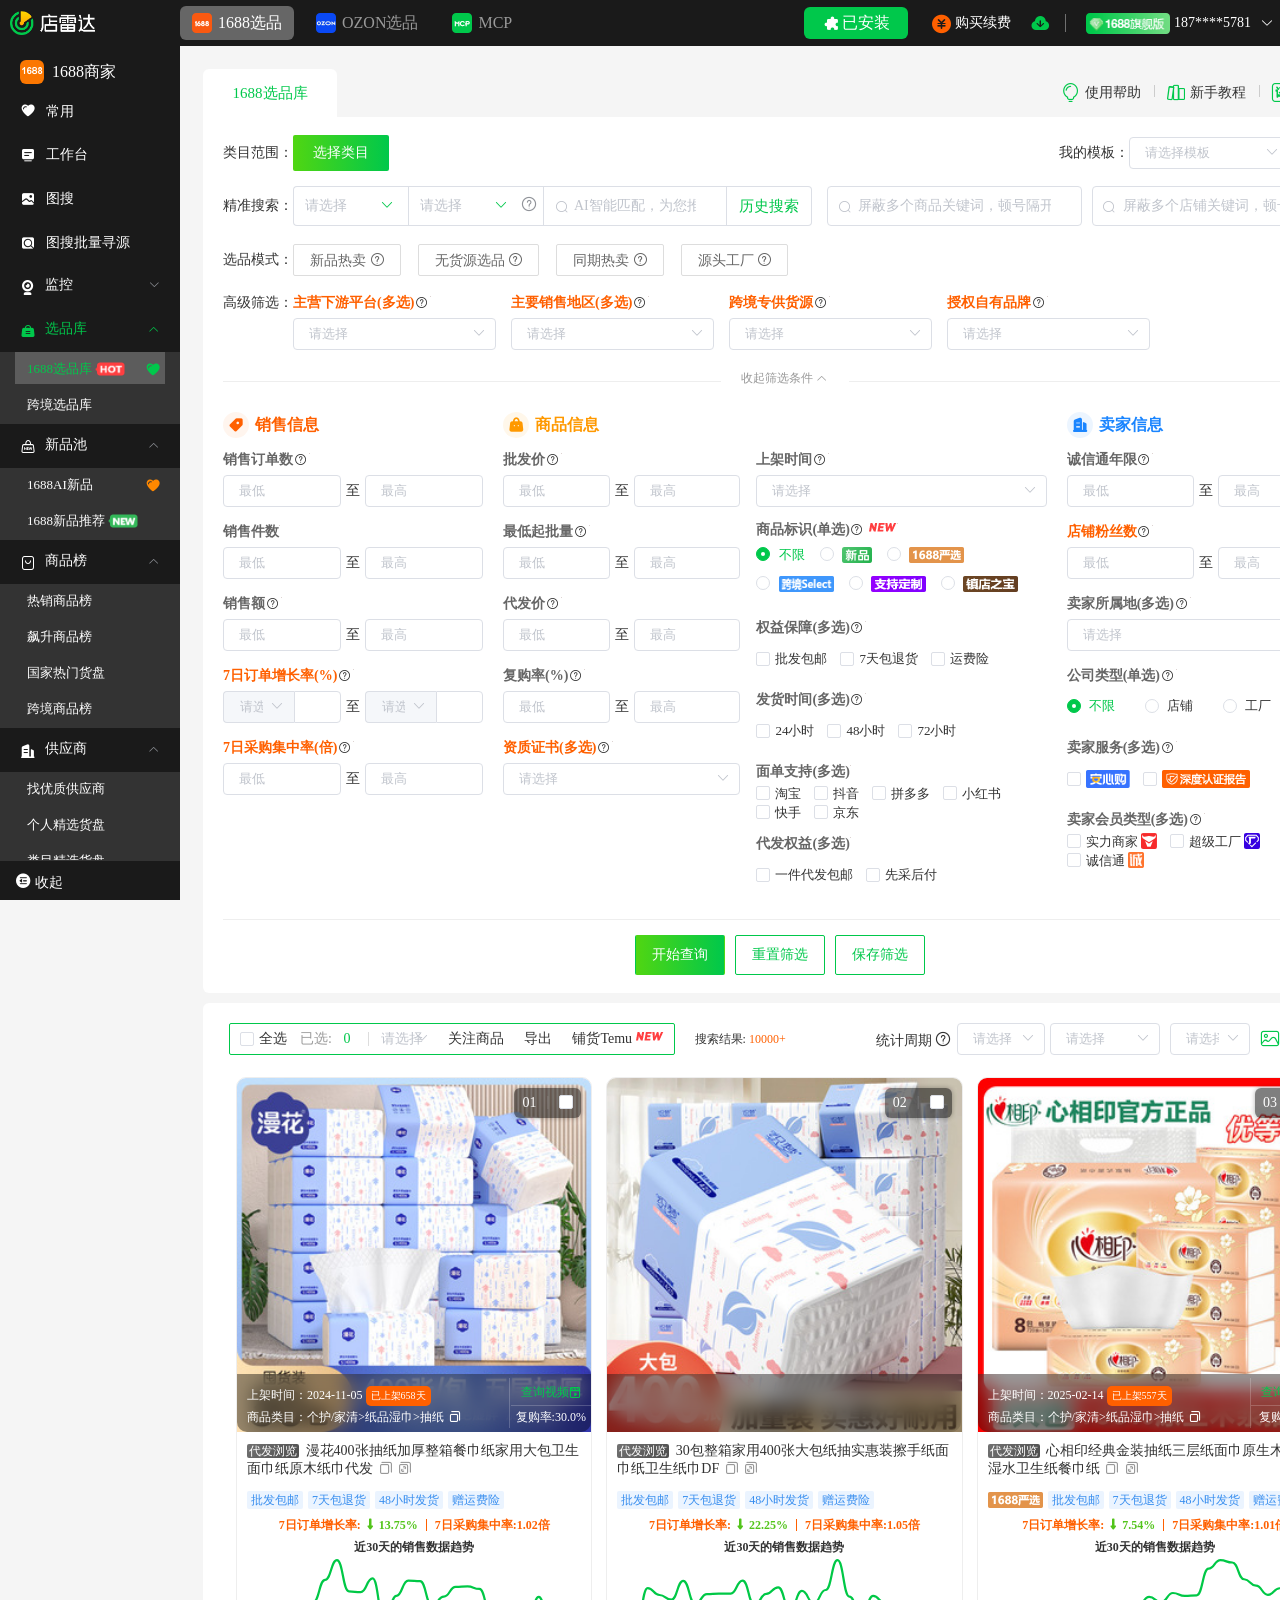
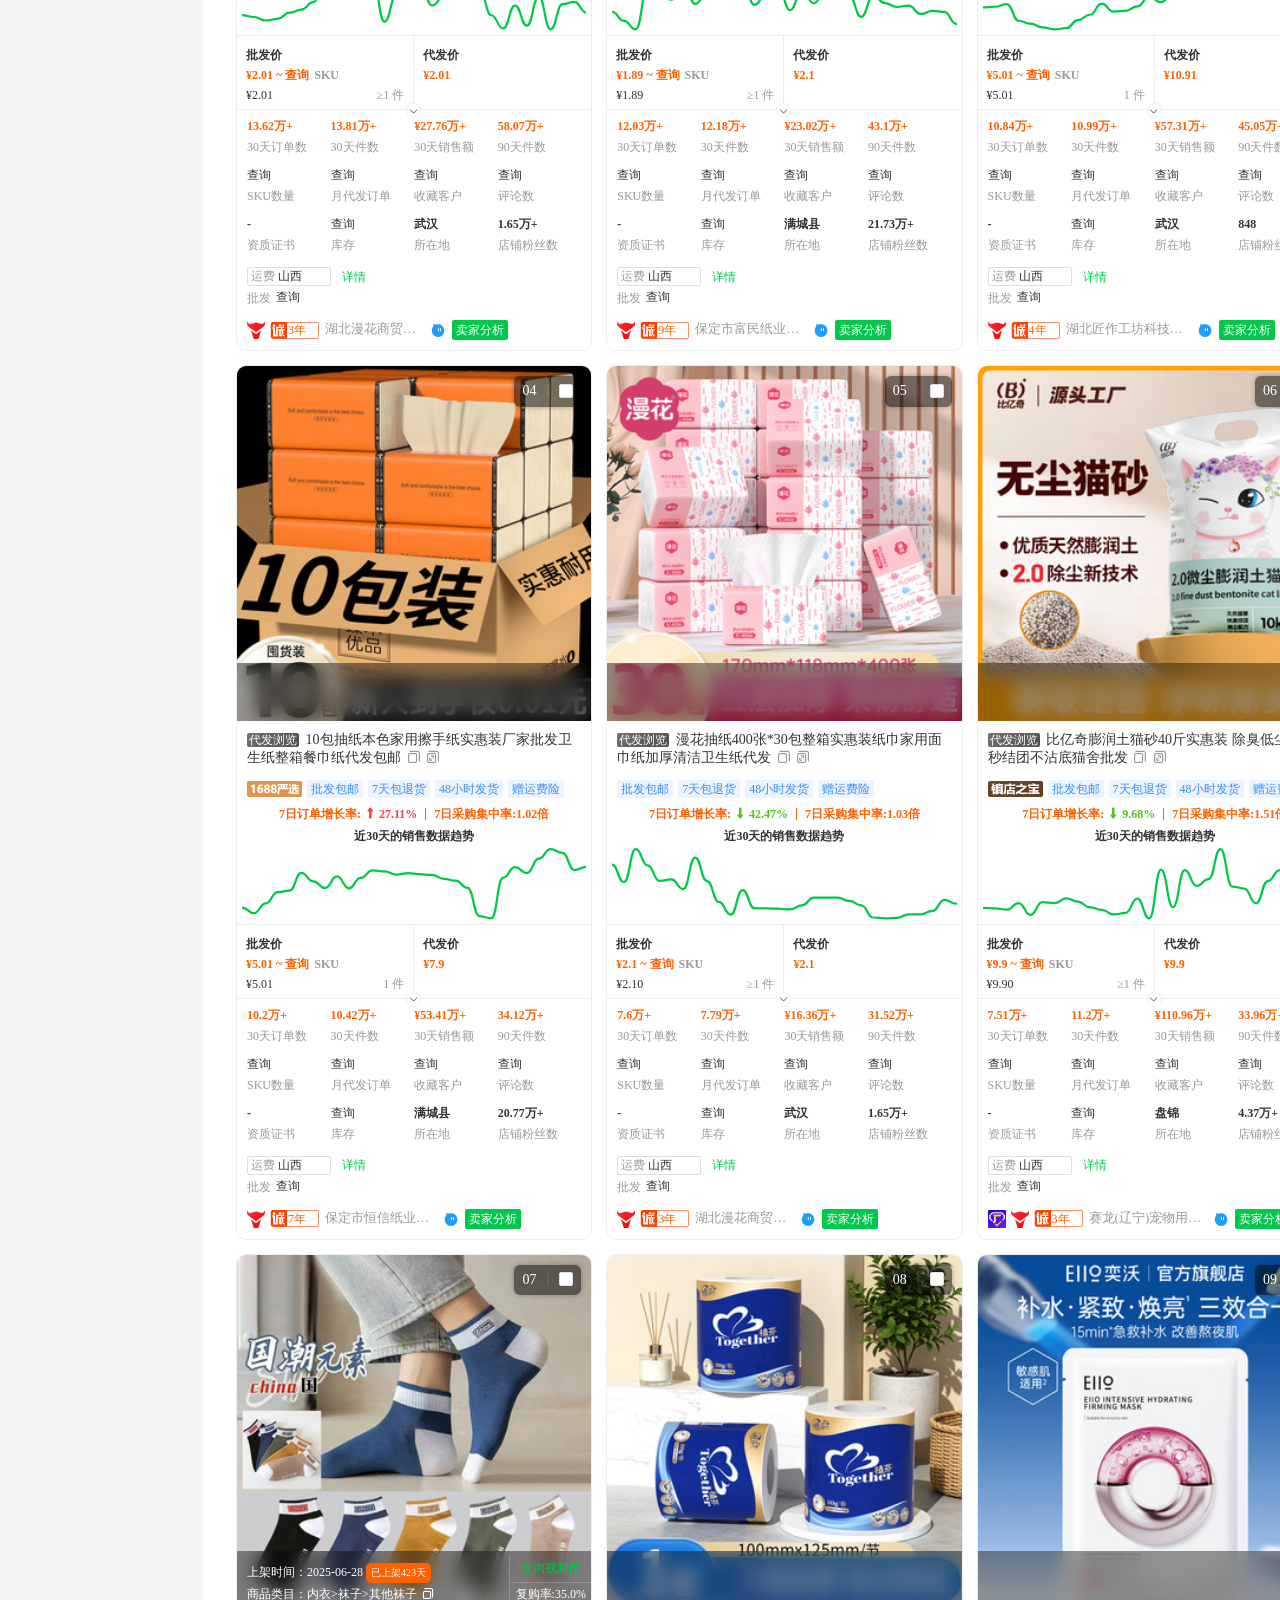
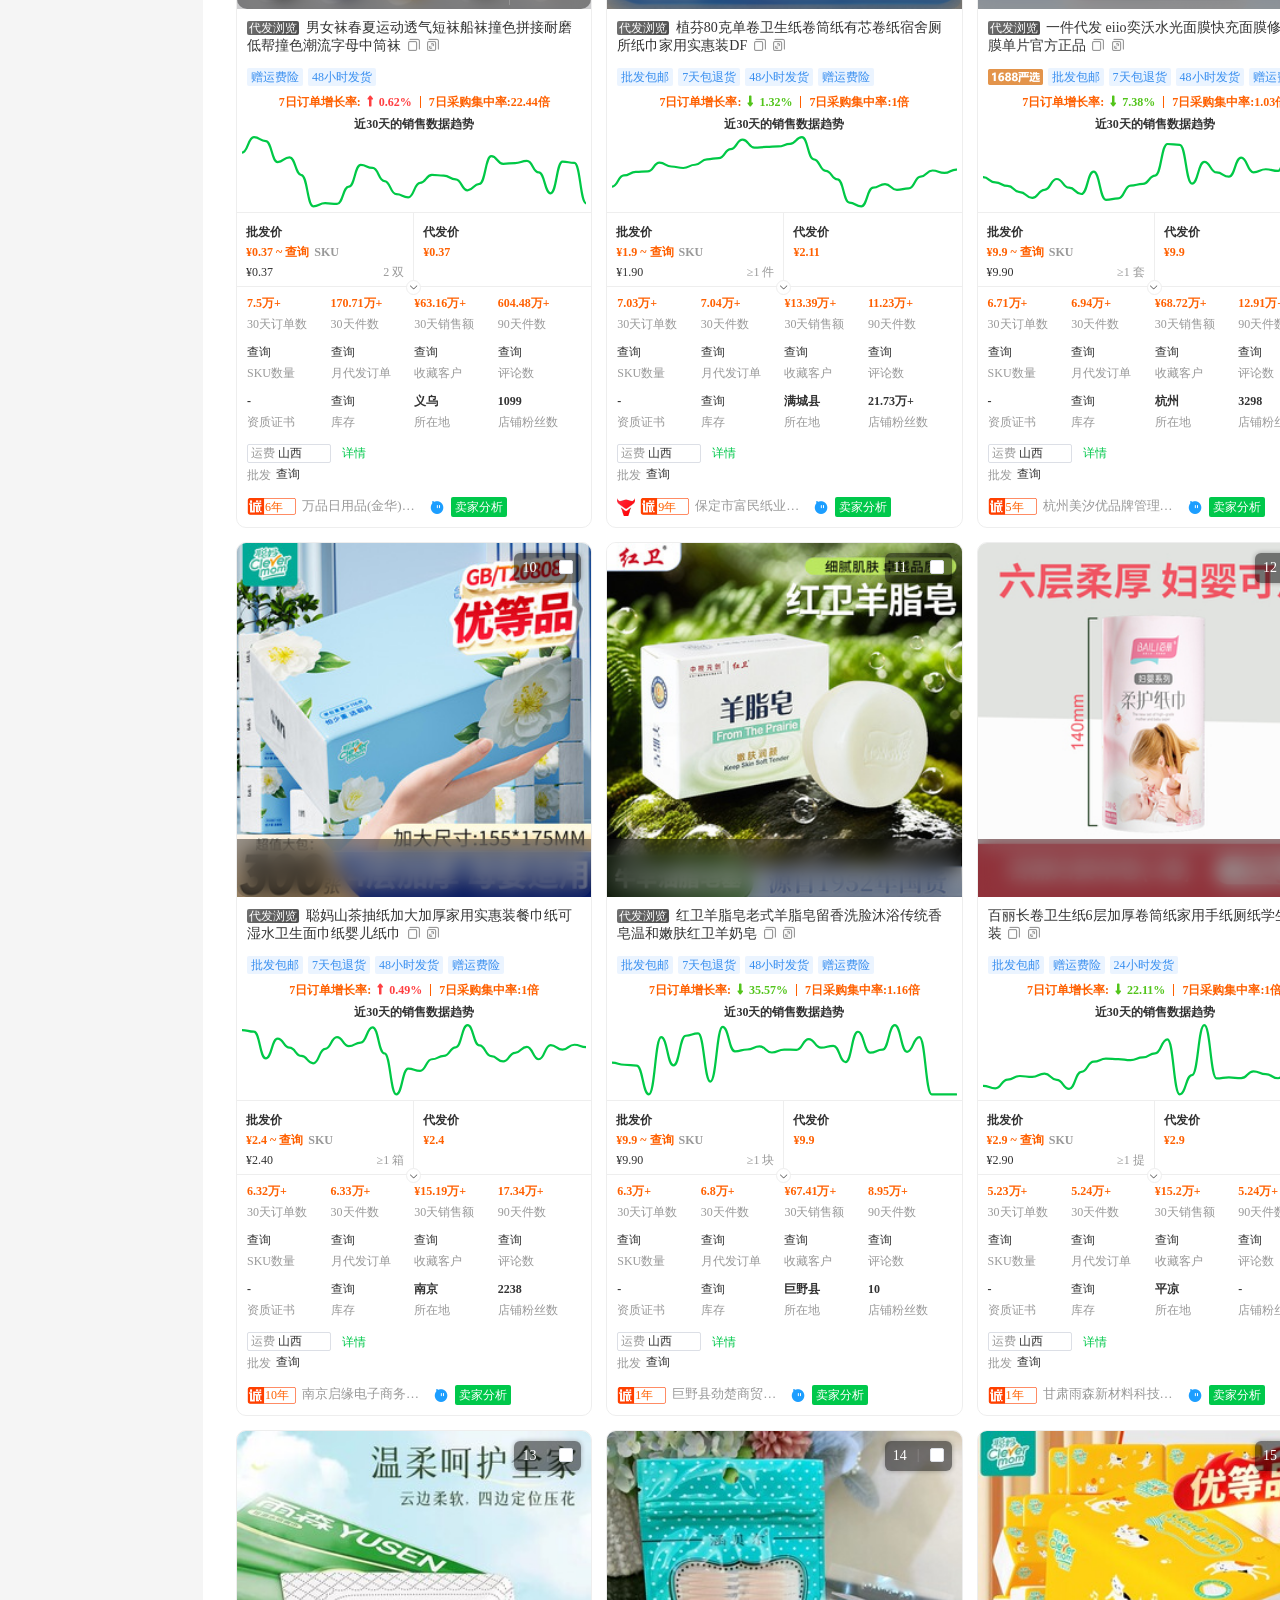
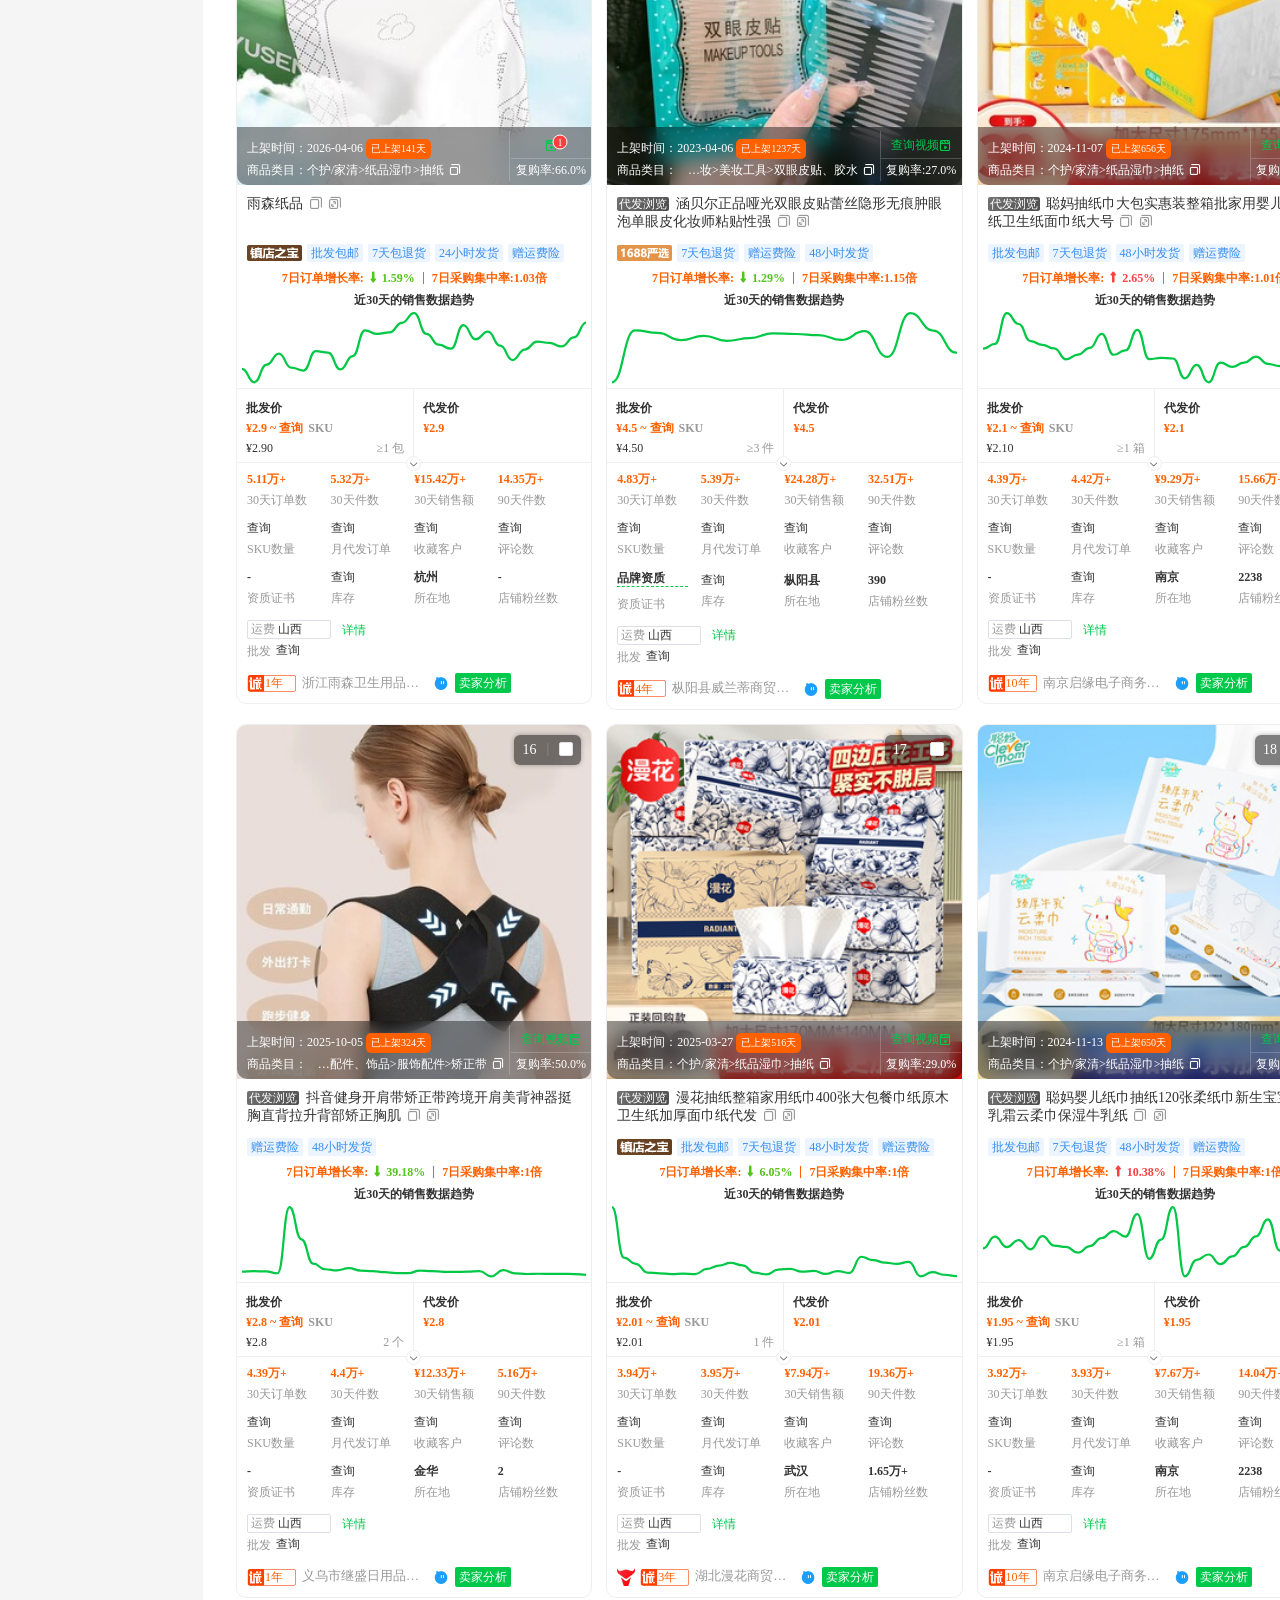
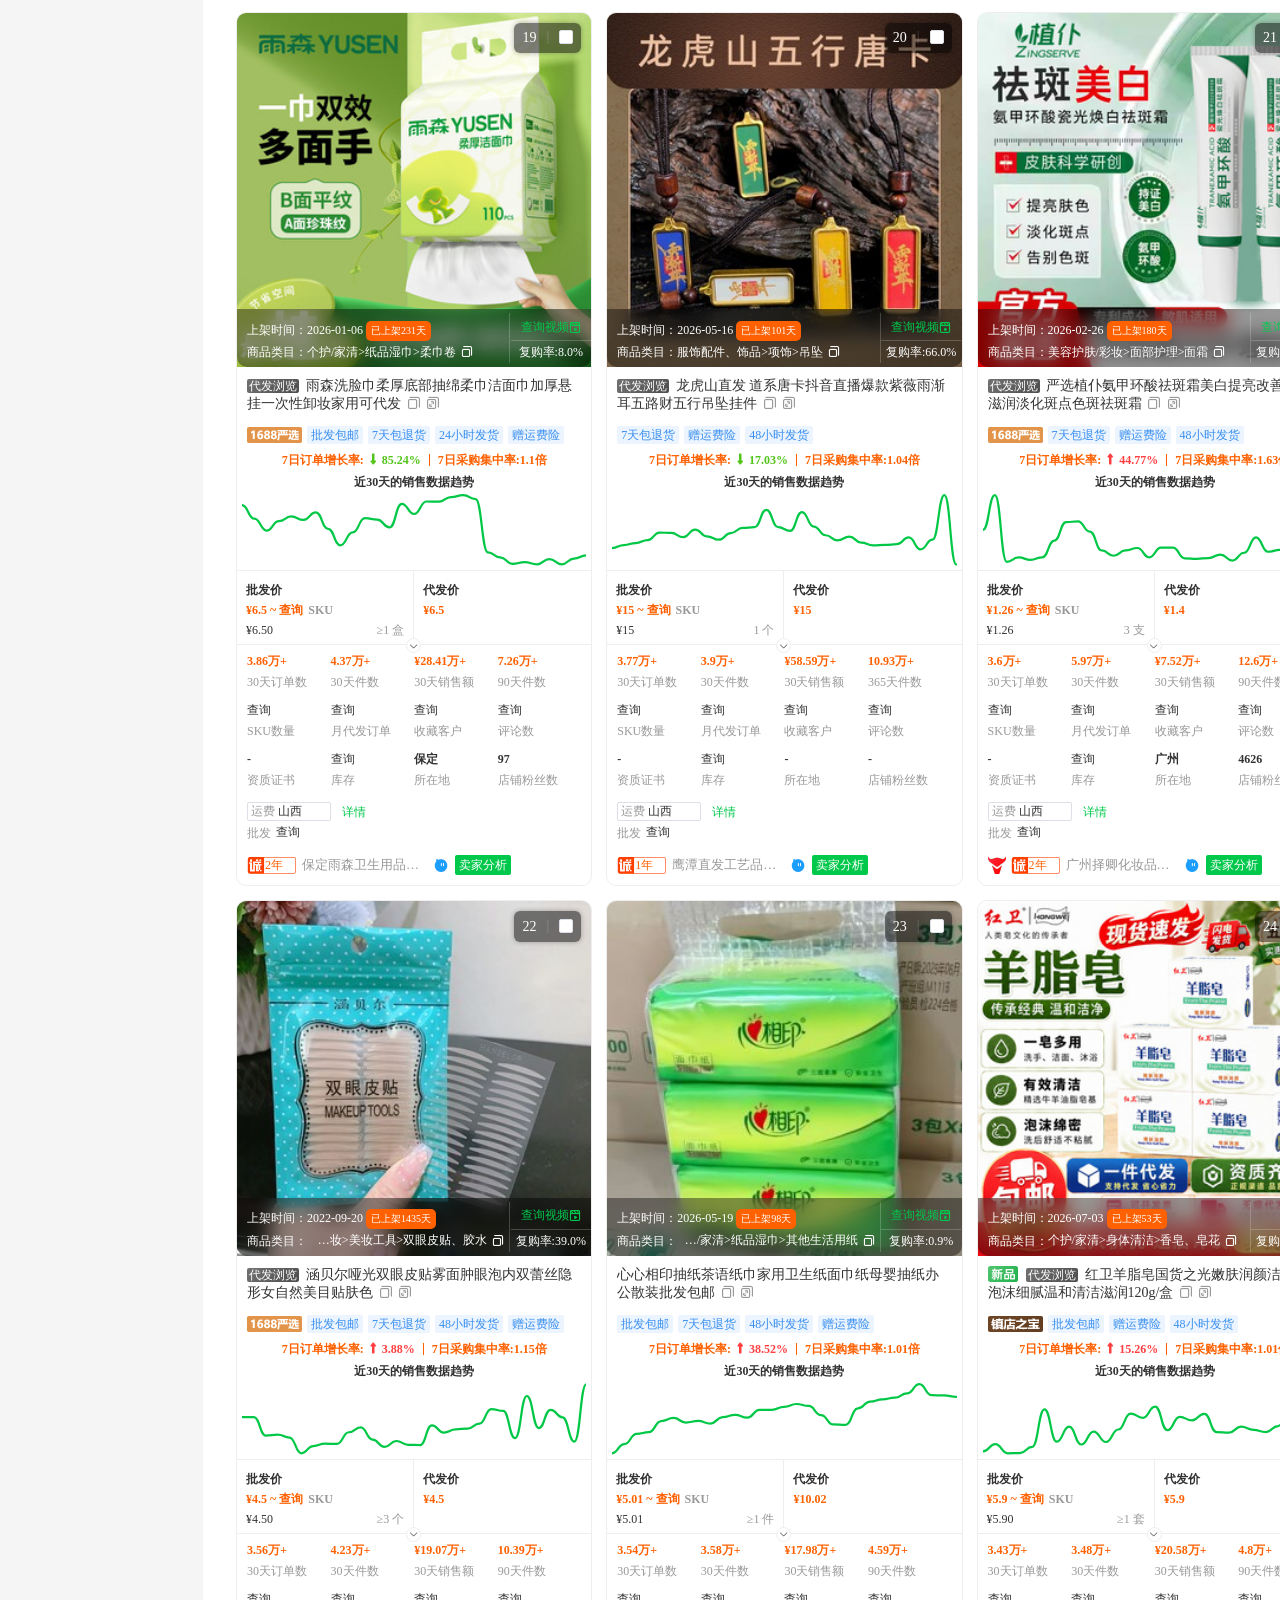
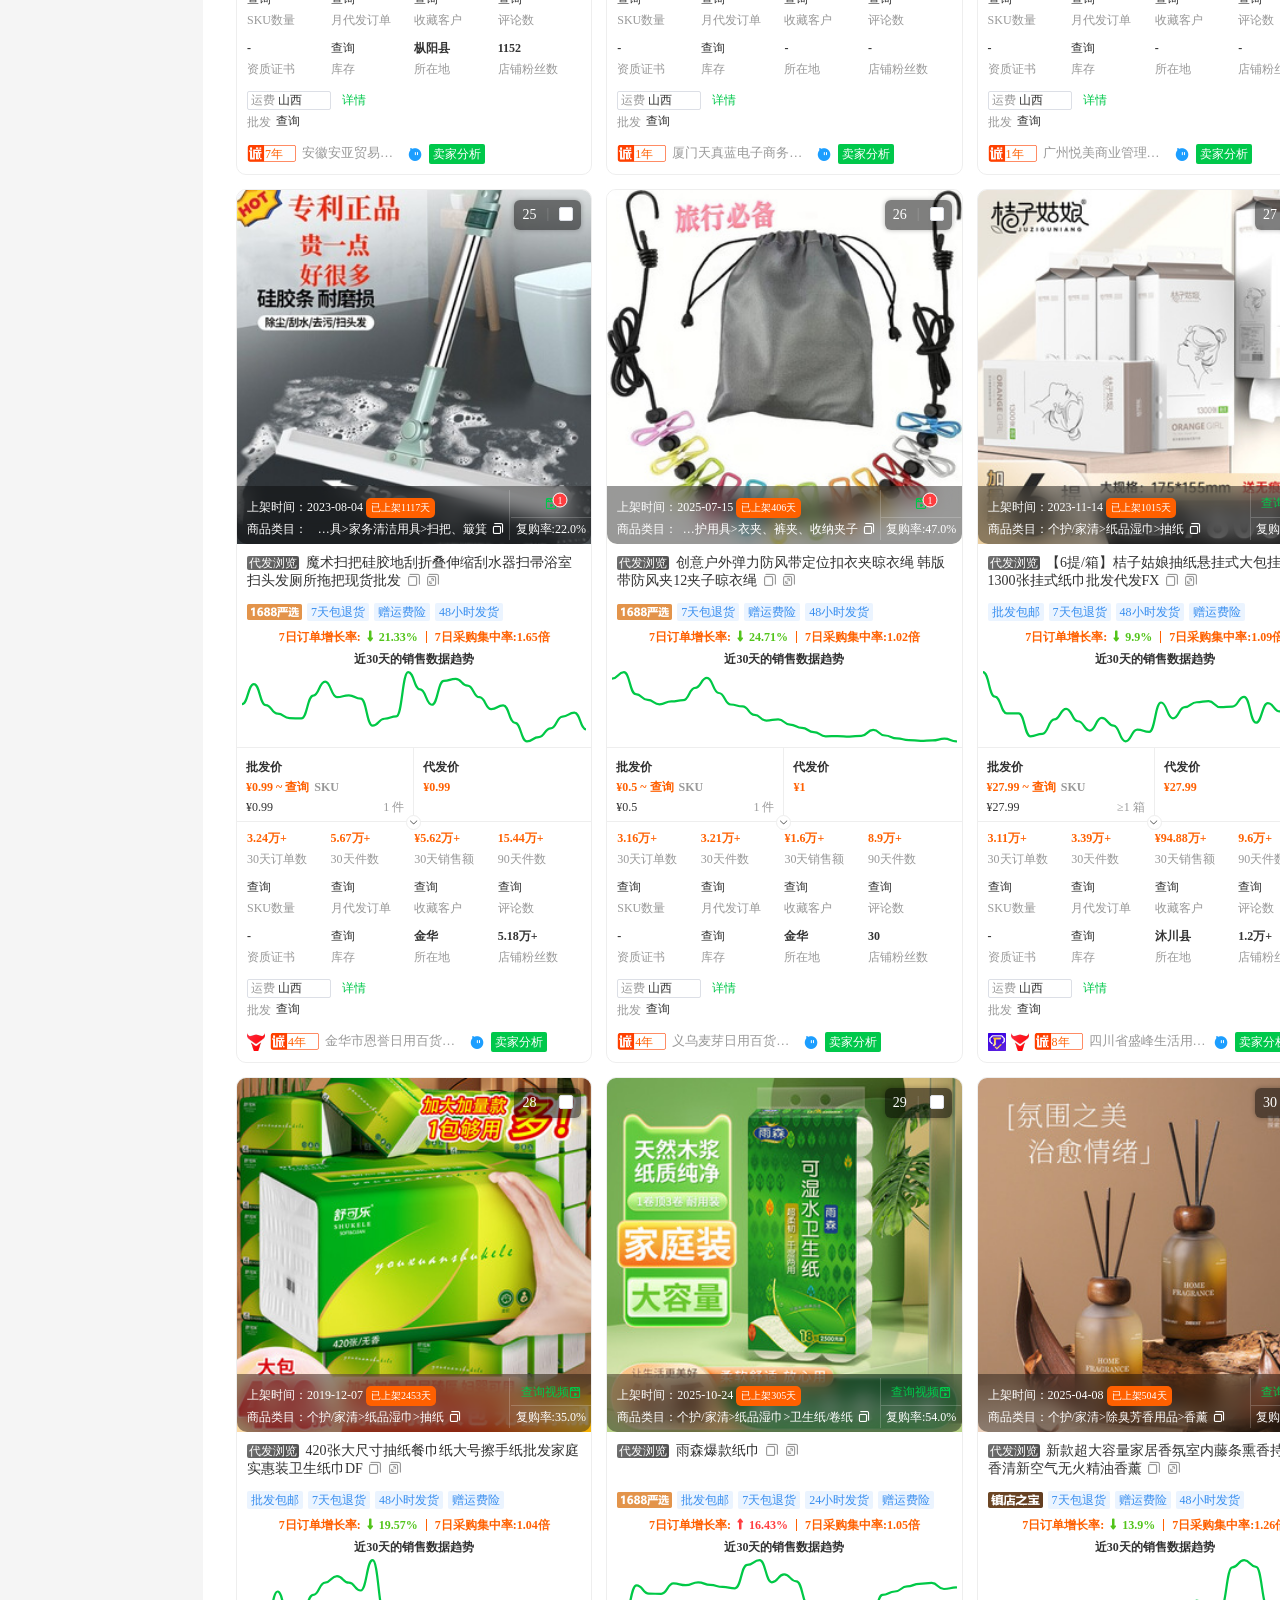
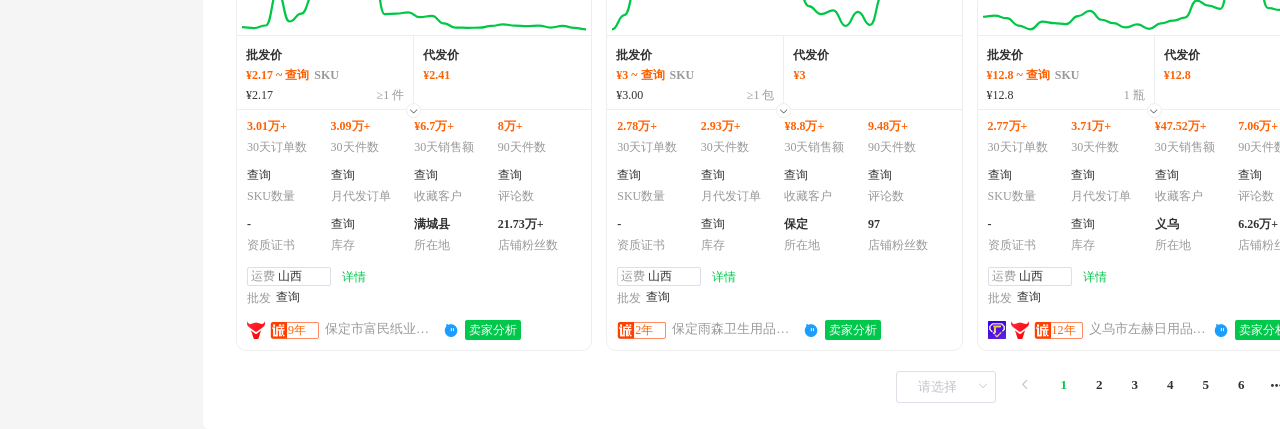
==== 1688选品_找工厂、找优质货源_店雷达.html @ cff1fe2c "更新页面离线还原" ====
﻿<!DOCTYPE html>
<!-- saved from url=(0060)https://www.dianleida.net/1688/competeShop/category/library/ -->
<html data-region="ZH" data-n-head="%7B%22data-region%22:%7B%22ssr%22:%22ZH%22%7D%7D"><head><meta http-equiv="Content-Type" content="text/html; charset=UTF-8">
  <script>
(function(){
  window.addEventListener('error', function(e) {
    if (e && e.message && (e.message.indexOf('网络') !== -1 || e.message.indexOf('Network') !== -1)) { e.preventDefault(); e.stopPropagation(); }
  }, true);
  window.addEventListener('unhandledrejection', function(e) {
    if (e && e.reason && e.reason.message && (e.reason.message.indexOf('网络') !== -1 || e.reason.message.indexOf('Failed') !== -1)) { e.preventDefault(); e.stopPropagation(); }
  });
  var suppressedTexts = ['网络异常','网络连接失败','服务器内部错误','网络错误','请求失败','请求超时'];
  var observer = new MutationObserver(function(mutations) {
    mutations.forEach(function(m) {
      m.addedNodes && m.addedNodes.forEach(function(node) {
        if (node.nodeType === 1) {
          var els = node.classList && node.classList.contains('el-message') ? [node] : (node.querySelectorAll ? node.querySelectorAll('.el-message') : []);
          for (var i = 0; i < els.length; i++) {
            var text = els[i].textContent || '';
            for (var j = 0; j < suppressedTexts.length; j++) {
              if (text.indexOf(suppressedTexts[j]) !== -1) { els[i].style.display = 'none'; if (els[i].parentNode) els[i].parentNode.removeChild(els[i]); break; }
            }
          }
        }
      });
    });
  });
  observer.observe(document.documentElement || document.getElementsByTagName('html')[0], {childList: true, subtree: true});
})();
</script><meta data-n-head="ssr" name="viewport" content="width=device-width,initial-scale=0.3"><meta data-n-head="ssr" name="baidu-site-verification" content="code-od80mkJdnv"><meta data-n-head="ssr" name="360-site-verification" content="d1bf6523ea0f85540621f820e0c58ddf"><meta data-n-head="ssr" name="sogou_site_verification" content="Ooa70BDplV"><meta data-n-head="ssr" name="google-site-verification" content="0fc0b0c3528fc96b"><meta data-n-head="ssr" data-hid="keywords" name="keywords" content="店雷达,1688选品,跨境选品,电商选品,1688新品,1688爆款,1688优质货源,选品,亚马逊选品工具,亚马逊大数据选品,选品工具,1688商品上架时间"><meta data-n-head="ssr" data-hid="description" name="description" content="店雷达赋能1688及亚马逊、速卖通、temu、tiktok等跨境平台卖家，提供专业高效的选品工具和运营插件。支持查找1688优质货源及供应商、一键全网图搜比价，提供1688热销、飙升、新品等多种商品/店铺榜单，为跨境卖家提供选品思路。通过市场分析、成交记录分析、主图分析、sku销量分析，提供精准的1688数据分析服务。"><title>1688选品_找工厂、找优质货源_店雷达</title><!--<base href="/">--><base href="."><link data-n-head="ssr" rel="icon" type="image/x-icon" href="https://obs-office-web.dianleida.net/images/office-web/logo.ico"><link rel="stylesheet" href="./1688选品_找工厂、找优质货源_店雷达_files/971fd23.css"><link rel="stylesheet" href="./1688选品_找工厂、找优质货源_店雷达_files/54fa0d7.css"><link rel="stylesheet" href="./1688选品_找工厂、找优质货源_店雷达_files/dd62ce9.css"><link rel="stylesheet" href="./1688选品_找工厂、找优质货源_店雷达_files/7024328.css"><link rel="stylesheet" href="./1688选品_找工厂、找优质货源_店雷达_files/4e9df3e.css"><link rel="stylesheet" href="./1688选品_找工厂、找优质货源_店雷达_files/9e3ea36.css"><link rel="stylesheet" href="./1688选品_找工厂、找优质货源_店雷达_files/74f6dd1.css"><link rel="stylesheet" href="./1688选品_找工厂、找优质货源_店雷达_files/7ea54d1.css"><link rel="stylesheet" href="./1688选品_找工厂、找优质货源_店雷达_files/9727f31.css"><link rel="stylesheet" href="./1688选品_找工厂、找优质货源_店雷达_files/f94f15a.css"><link rel="stylesheet" href="./1688选品_找工厂、找优质货源_店雷达_files/09b8680.css"><link rel="stylesheet" href="./1688选品_找工厂、找优质货源_店雷达_files/06aa8a3.css"><link rel="stylesheet" href="./1688选品_找工厂、找优质货源_店雷达_files/1fa6f61.css"><link rel="stylesheet" href="./1688选品_找工厂、找优质货源_店雷达_files/0e08258.css">
  <script>if(-1!==window.location.href.indexOf("dianleida")){var _hmt=_hmt||[];!function(){var e=document.createElement("script");e.src="https://hm.baidu.com/hm.js?d5e40883ab787c3c1597d949d9cdf5fb";var t=document.getElementsByTagName("script")[0];t.parentNode.insertBefore(e,t)}()}</script>
  <!-- <meta name="referrer" content="no-referrer" /> -->
  <script>if(-1!==window.location.href.indexOf("dianleida")){var _hmt=_hmt||[];!function(){var e=document.createElement("script");e.src="https://obs-office-web.dianleida.net/official-web/js/hm.js",e.setAttribute("appkey","6d9edd4a379c9fff53611ba72627a2a9");var t=document.getElementsByTagName("script")[0];t.parentNode.insertBefore(e,t)}()}</script>
  
  <script>window.AliyunCaptchaConfig={region:"cn",prefix:"8hu2jp"}</script>
   <style type="text/css">@font-face {font-family: "aliyun-captcha-iconfont";src: url("[data-uri]") format("woff2");}.iconfont-aliyun-captcha {font-family: "aliyun-captcha-iconfont" !important;font-size: 16px;font-style: normal;-webkit-font-smoothing: antialiased;-moz-osx-font-smoothing: grayscale;}.aliyun-captcha .icon-close-line:before {content: "\e67e";}</style>
<link rel="preload" as="style" href="./1688选品_找工厂、找优质货源_店雷达_files/dab0f48.css"><link rel="preload" as="style" href="./1688选品_找工厂、找优质货源_店雷达_files/8df6196.css"><link rel="preload" as="style" href="./1688选品_找工厂、找优质货源_店雷达_files/abe4d73.css"><link rel="preload" as="style" href="./1688选品_找工厂、找优质货源_店雷达_files/05ef639.css"><link rel="preload" as="style" href="./1688选品_找工厂、找优质货源_店雷达_files/a64e75e.css"><link rel="preload" as="style" href="./1688选品_找工厂、找优质货源_店雷达_files/cfb2677.css"><link rel="preload" as="style" href="./1688选品_找工厂、找优质货源_店雷达_files/4c618b1.css"><link rel="preload" as="style" href="./1688选品_找工厂、找优质货源_店雷达_files/42c9da9.css"><link rel="preload" as="style" href="./1688选品_找工厂、找优质货源_店雷达_files/cd0bfed.css"><link rel="preload" as="style" href="./1688选品_找工厂、找优质货源_店雷达_files/600d80a.css"><link rel="preload" as="style" href="./1688选品_找工厂、找优质货源_店雷达_files/8b1da79.css"><link rel="preload" as="style" href="./1688选品_找工厂、找优质货源_店雷达_files/0b4e52c.css"><link rel="preload" as="style" href="./1688选品_找工厂、找优质货源_店雷达_files/3395e5b.css"><link rel="preload" as="style" href="./1688选品_找工厂、找优质货源_店雷达_files/c25b45f.css"><link rel="preload" as="style" href="./1688选品_找工厂、找优质货源_店雷达_files/d35a745.css"><link rel="preload" as="style" href="./1688选品_找工厂、找优质货源_店雷达_files/bfc0ec9.css"><link rel="preload" as="style" href="./1688选品_找工厂、找优质货源_店雷达_files/5410445.css"><link rel="preload" as="style" href="./1688选品_找工厂、找优质货源_店雷达_files/2736f00.css"><link rel="preload" as="style" href="./1688选品_找工厂、找优质货源_店雷达_files/0ec0641.css"><link rel="preload" as="style" href="./1688选品_找工厂、找优质货源_店雷达_files/b4df85c.css"><link rel="preload" as="style" href="./1688选品_找工厂、找优质货源_店雷达_files/061d5c3.css"><link rel="preload" as="style" href="./1688选品_找工厂、找优质货源_店雷达_files/4aedbdf.css"><link rel="preload" as="style" href="./1688选品_找工厂、找优质货源_店雷达_files/c52d629.css"><link rel="preload" as="style" href="./1688选品_找工厂、找优质货源_店雷达_files/0676e59.css"><link rel="preload" as="style" href="./1688选品_找工厂、找优质货源_店雷达_files/ed90cf3.css"><link rel="preload" as="style" href="./1688选品_找工厂、找优质货源_店雷达_files/95cf00d.css"><link rel="preload" as="style" href="./1688选品_找工厂、找优质货源_店雷达_files/8bb04a2.css"><link rel="preload" as="style" href="./1688选品_找工厂、找优质货源_店雷达_files/18cbb27.css"><link rel="preload" as="style" href="./1688选品_找工厂、找优质货源_店雷达_files/5d8d9ee.css"><link rel="preload" as="style" href="./1688选品_找工厂、找优质货源_店雷达_files/b5793e9.css"><link rel="preload" as="style" href="./1688选品_找工厂、找优质货源_店雷达_files/117bf02.css"><link rel="preload" as="style" href="./1688选品_找工厂、找优质货源_店雷达_files/afb9044.css"><link rel="preload" as="style" href="./1688选品_找工厂、找优质货源_店雷达_files/d42f4dc.css"><link rel="preload" as="style" href="./1688选品_找工厂、找优质货源_店雷达_files/ff0c9cd.css"><link rel="preload" as="style" href="./1688选品_找工厂、找优质货源_店雷达_files/65a353a.css"><link rel="preload" as="style" href="./1688选品_找工厂、找优质货源_店雷达_files/785f332.css"><link rel="preload" as="style" href="./1688选品_找工厂、找优质货源_店雷达_files/9de86f4.css"><link rel="preload" as="style" href="./1688选品_找工厂、找优质货源_店雷达_files/ee960b0.css"><link rel="preload" as="style" href="./1688选品_找工厂、找优质货源_店雷达_files/2d65af0.css"><link rel="preload" as="style" href="./1688选品_找工厂、找优质货源_店雷达_files/0bf4491.css"><link rel="preload" as="style" href="./1688选品_找工厂、找优质货源_店雷达_files/1e431d9.css"><link rel="preload" as="style" href="./1688选品_找工厂、找优质货源_店雷达_files/f7e398c.css"><link rel="preload" as="style" href="./1688选品_找工厂、找优质货源_店雷达_files/ebe0b8d.css"><link rel="preload" as="style" href="./1688选品_找工厂、找优质货源_店雷达_files/5766a9d.css"><link rel="preload" as="style" href="./1688选品_找工厂、找优质货源_店雷达_files/0a065ce.css"></head>

<body>
<div id="__nuxt"><!----><div id="__layout"><div class="viewport" data-v-5c39e3ba=""><nav class="disn navigation" data-v-5c39e3ba=""><h1 data-v-5c39e3ba=""><img src="./1688选品_找工厂、找优质货源_店雷达_files/dianleida-bd.png" alt="店雷达" data-v-5c39e3ba="">
      店雷达
    </h1> <ul data-v-5c39e3ba=""><li data-v-5c39e3ba=""><a href="javascript:void(0)" data-v-5c39e3ba="" onclick="return false;" style="cursor:default;text-decoration:none;">购买</a></li> <li data-v-5c39e3ba=""><a href="javascript:void(0)" data-v-5c39e3ba="" onclick="return false;" style="cursor:default;text-decoration:none;">插件下载</a></li> <li data-v-5c39e3ba=""><a href="javascript:void(0)" data-v-5c39e3ba="" onclick="return false;" style="cursor:default;text-decoration:none;">生态合作</a></li> <li data-v-5c39e3ba=""><a href="javascript:void(0)" data-v-5c39e3ba="" onclick="return false;" style="cursor:default;text-decoration:none;">最新动态1</a></li> <li data-v-5c39e3ba=""><a href="javascript:void(0)" data-v-5c39e3ba="" onclick="return false;" style="cursor:default;text-decoration:none;">最新动态2</a></li> <li data-v-5c39e3ba=""><a href="javascript:void(0)" data-v-5c39e3ba="" onclick="return false;" style="cursor:default;text-decoration:none;">最新动态3</a></li> <li data-v-5c39e3ba=""><a href="javascript:void(0)" data-v-5c39e3ba="" onclick="return false;" style="cursor:default;text-decoration:none;">最新动态4</a></li> <li data-v-5c39e3ba=""><a href="javascript:void(0)" data-v-5c39e3ba="" onclick="return false;" style="cursor:default;text-decoration:none;">最新动态5</a></li> <li data-v-5c39e3ba=""><a href="javascript:void(0)" data-v-5c39e3ba="" onclick="return false;" style="cursor:default;text-decoration:none;">最新动态6</a></li></ul></nav> <div class="dld-header-all" style="background: transparent; height: 46px; color: rgb(0, 0, 0);" data-v-21c9cca6="" data-v-5c39e3ba=""><!----> <div class="dld-header" style="background: rgb(255, 255, 255); display: none;" data-v-21c9cca6=""><div class="dld-header-main dld-flexalign-center" data-v-21c9cca6=""><div class="dfc dld-flexitem-1" data-v-21c9cca6=""><div class="logo dld-flexalign-center" data-v-21c9cca6=""><img src="./1688选品_找工厂、找优质货源_店雷达_files/logo.png" style="height:32px" data-v-21c9cca6=""></div> <div class="dld-flexalign-center menu-list back-list" data-v-21c9cca6=""><a href="javascript:void(0)" class="dfc menu-item nuxt-link-active" data-v-21c9cca6="" onclick="return false;" style="cursor:default;text-decoration:none;">
                首页
                <!----> <!----></a><div class="dfc menu-item" data-v-21c9cca6="">
              1688选品
              <i class="el-icon-arrow-down" data-v-21c9cca6=""></i> <i class="el-icon-arrow-up" data-v-21c9cca6=""></i> <!----> <div class="path-panel" data-v-21c9cca6=""><div class="pathPanel-container" style="top:52px" data-v-6882e7d8="" data-v-21c9cca6=""><div class="shell df" data-v-6882e7d8=""><div class="nav-box" data-v-6882e7d8=""><div class="nav nav-active" data-v-6882e7d8="">
        1688商品
      </div><div class="nav" data-v-6882e7d8="">
        1688店铺
      </div><div class="nav" data-v-6882e7d8="">
        选品监控
      </div></div> <div class="menu-box df" data-v-6882e7d8=""><div class="menu-list" data-v-6882e7d8=""><div class="menu-item-header" style="background:#e6f2ff" data-v-6882e7d8=""><div class="menu-header-link" data-v-6882e7d8=""><div class="name" style="color:#388eef" data-v-6882e7d8="">
                1688选品
                <!----></div> <div class="desc" data-v-6882e7d8="">跨境好货 全球商机</div> <img src="./1688选品_找工厂、找优质货源_店雷达_files/h1-1.png" class="bg-img" data-v-6882e7d8=""></div></div> <div class="menu-item-box" style="background:#fcfdff" data-v-6882e7d8=""><div class="menu-item" data-v-6882e7d8="">
                1688选品库
                <!----> <!----></div><div class="menu-item" data-v-6882e7d8="">
                跨境选品库
                <!----> <!----></div></div></div><div class="menu-list" data-v-6882e7d8=""><div class="menu-item-header" style="background:#ffe6e6" data-v-6882e7d8=""><div class="menu-header-link" data-v-6882e7d8=""><div class="name" style="color:#ff3e40" data-v-6882e7d8="">
                1688新品
                <!----></div> <div class="desc" data-v-6882e7d8="">洞察上新 抢占先机</div> <img src="./1688选品_找工厂、找优质货源_店雷达_files/h1-2.png" class="bg-img" data-v-6882e7d8=""></div></div> <div class="menu-item-box" style="background:#fffcfc" data-v-6882e7d8=""><div class="menu-item" data-v-6882e7d8="">
                1688AI新品
                <!----> <!----></div><div class="menu-item" data-v-6882e7d8="">
                1688新品推荐
                <img src="./1688选品_找工厂、找优质货源_店雷达_files/NEW-l.png" data-v-6882e7d8=""> <!----></div></div></div><div class="menu-list" data-v-6882e7d8=""><div class="menu-item-header" style="background:#fff2e6" data-v-6882e7d8=""><div class="menu-header-link" data-v-6882e7d8=""><div class="name" style="color:#fa0" data-v-6882e7d8="">
                1688商品榜
                <!----></div> <div class="desc" data-v-6882e7d8="">热度飙升 潜力爆款</div> <img src="./1688选品_找工厂、找优质货源_店雷达_files/h1-3.png" class="bg-img" data-v-6882e7d8=""></div></div> <div class="menu-item-box" style="background:#fffdfc" data-v-6882e7d8=""><div class="menu-item" data-v-6882e7d8="">
                热销商品榜
                <!----> <!----></div><div class="menu-item" data-v-6882e7d8="">
                飙升商品榜
                <!----> <!----></div><div class="menu-item" data-v-6882e7d8="">
                国家热门货盘
                <!----> <!----></div><div class="menu-item" data-v-6882e7d8="">
                跨境热销榜
                <!----> <!----></div><div class="menu-item" data-v-6882e7d8="">
                跨境飙升榜
                <!----> <!----></div></div></div></div></div></div></div></div><div class="dfc menu-item" data-v-21c9cca6="">
              ozon选品
              <i class="el-icon-arrow-down" data-v-21c9cca6=""></i> <i class="el-icon-arrow-up" data-v-21c9cca6=""></i> <!----> <div class="path-panel" data-v-21c9cca6=""><div class="pathPanel-container" style="top:52px" data-v-6882e7d8="" data-v-21c9cca6=""><div class="shell df" data-v-6882e7d8=""><div class="nav-box" data-v-6882e7d8=""><div class="nav nav-active" data-v-6882e7d8="">
        ozon选品
      </div></div> <div class="menu-box df" data-v-6882e7d8=""><div class="menu-list" data-v-6882e7d8=""><div class="menu-item-header" style="background:#e6f2ff" data-v-6882e7d8=""><div class="menu-header-link" data-v-6882e7d8=""><div class="name" style="color:#388eef" data-v-6882e7d8="">
                ozon选品库
                <!----></div> <div class="desc" data-v-6882e7d8="">潜力爆发 精准洞察</div> <img src="./1688选品_找工厂、找优质货源_店雷达_files/oz-h1-1.png" class="bg-img" data-v-6882e7d8=""></div></div> <div class="menu-item-box" style="background:#fcfdff" data-v-6882e7d8=""><div class="menu-item" data-v-6882e7d8="">
                OZON选品库
                <img src="./1688选品_找工厂、找优质货源_店雷达_files/NEW-l.png" data-v-6882e7d8=""> <!----></div><div class="menu-item" data-v-6882e7d8="">
                个人选品池
                <!----> <!----></div></div></div><div class="menu-list" data-v-6882e7d8=""><div class="menu-item-header" style="background:#e3fff0" data-v-6882e7d8=""><div class="menu-header-link" data-v-6882e7d8=""><div class="name" style="color:#00c84b" data-v-6882e7d8="">
                全网图收
                <!----></div> <div class="desc" data-v-6882e7d8="">全网比价 同款溯源</div> <img src="./1688选品_找工厂、找优质货源_店雷达_files/oz-h1-2.png" class="bg-img" data-v-6882e7d8=""></div></div> <div class="menu-item-box" style="background:#fafffc" data-v-6882e7d8=""><div class="menu-item" data-v-6882e7d8="">
                全网图搜
                <!----> <img src="./1688选品_找工厂、找优质货源_店雷达_files/HOT-l.png" data-v-6882e7d8=""></div></div></div></div></div></div></div></div><a href="javascript:void(0)" class="dfc menu-item" data-v-21c9cca6="" onclick="return false;" style="cursor:default;text-decoration:none;">
                MCP服务
                <!----> <!----></a><a href="javascript:void(0)" class="dfc menu-item" data-v-21c9cca6="" onclick="return false;" style="cursor:default;text-decoration:none;">
                插件
                <!----> <!----></a><a href="javascript:void(0)" class="dfc menu-item" data-v-21c9cca6="" onclick="return false;" style="cursor:default;text-decoration:none;">
                购买
                <!----> <!----></a><a href="javascript:void(0)" class="dfc menu-item" data-v-21c9cca6="" onclick="return false;" style="cursor:default;text-decoration:none;">
                合作
                <!----> <!----></a></div></div> <div class="dfc" data-v-21c9cca6=""><img src="./1688选品_找工厂、找优质货源_店雷达_files/head-img.png" class="head-img" data-v-21c9cca6="" width="28" height="28"> <div data-v-21c9cca6="" class="el-dropdown"><div data-v-21c9cca6="" class="dfc el-dropdown-selfdefine" aria-haspopup="list" aria-controls="dropdown-menu-1935" role="button" tabindex="0"><span data-v-21c9cca6="" style="margin: 0px 4px; color: rgb(96, 98, 102);">187****5781</span> <!----> <i data-v-21c9cca6="" class="el-icon-arrow-down el-icon--right" style="color: rgb(96, 98, 102);"></i></div> <ul data-v-21c9cca6="" class="el-dropdown-menu el-popper" id="dropdown-menu-1935" style="display: none;"><li data-v-21c9cca6="" tabindex="-1" class="el-dropdown-menu__item" id="logout-btn"><!---->退出登录</li></ul></div></div> <div data-v-21c9cca6="" class="dld-btn-color dld-btn" style="margin-left: 20px;">
        进入工作台
      </div></div></div> <div class="dld-menu-header other-top" style="height: 46px;" data-v-50ac1e2c="" data-v-21c9cca6=""><div data-v-50ac1e2c="" class="dld-1688-competeshop"><div data-v-50ac1e2c="" class="logo dld-flex dld-flexalign-center dld-flexitem-1"><div data-v-50ac1e2c="" class="logo-box" style="width: 170px;"><img data-v-50ac1e2c="" src="./1688选品_找工厂、找优质货源_店雷达_files/logo-w.png"></div> <div data-v-50ac1e2c="" class="dfc"><div data-v-50ac1e2c="" class="select-Platform mr-10 dfc curp selected-Platform"><img data-v-50ac1e2c="" width="20" height="20" src="./1688选品_找工厂、找优质货源_店雷达_files/1688-icon.png"> <span data-v-50ac1e2c="">1688选品</span></div> <div data-v-50ac1e2c="" class="select-Platform dfc curp"><img data-v-50ac1e2c="" width="20" height="20" src="./1688选品_找工厂、找优质货源_店雷达_files/ozon-icon.png"> <span data-v-50ac1e2c="">OZON选品</span></div> <div data-v-50ac1e2c="" class="select-Platform ml-10 dfc curp"><img data-v-50ac1e2c="" width="20" height="20" src="./1688选品_找工厂、找优质货源_店雷达_files/mcp-icon.png" referrerpolicy="no-referrer"> <span data-v-50ac1e2c="">MCP</span></div></div></div> <div data-v-50ac1e2c="" class="dld-1688-competeshop-right"><!----> <!----> <span data-v-50ac1e2c=""><span class="el-popover__reference-wrapper"><div data-v-50ac1e2c="" class="dld-plugin-area dld-plugin-installed el-popover__reference" aria-describedby="el-popover-5646" tabindex="0" style="background: rgb(0, 200, 75);"><i data-v-50ac1e2c="" class="iconfont icon-a-ziyuan11"></i> <span data-v-50ac1e2c="">已安装</span></div></span></span> <div data-v-50ac1e2c="" class="buy-jiankong dfc"><i data-v-50ac1e2c="" class="iconfont icon-goumaixufei"></i> <span data-v-50ac1e2c="">购买续费</span></div> <!----> <div data-v-50ac1e2c="" class="ml-20"><div data-v-50ac1e2c="" class="dfc curp"><div data-v-0ae2ab16="" data-v-50ac1e2c="" class="mr-20 downLoadPop"><span data-v-0ae2ab16=""><div role="tooltip" id="el-popover-2213" aria-hidden="true" class="el-popover el-popper" tabindex="0" style="width: 592px; display: none;"><!----><div data-v-0ae2ab16="" class="dfcjsb"><div data-v-0ae2ab16="" class="dfc"><span data-v-0ae2ab16="" class="iconfont icon-solid-time c-blue f-18"></span> <span data-v-0ae2ab16="" class="ml-4">历史下载</span></div> <div data-v-0ae2ab16="" class="c-blue curp">
        去下载中心
        <i data-v-0ae2ab16="" class="el-icon-arrow-right"></i></div></div> <div data-v-0ae2ab16="" class="mt-12"><div data-v-0ae2ab16="" class="el-table dowmload-table el-table--fit el-table--scrollable-x el-table--enable-row-hover" min-height="200px" style="width: 100%; height: 100%;"><div class="hidden-columns"> <div data-v-0ae2ab16=""></div> <div data-v-0ae2ab16=""></div> <div data-v-0ae2ab16=""></div> <div data-v-0ae2ab16=""></div></div><div class="el-table__header-wrapper"><table cellspacing="0" cellpadding="0" border="0" class="el-table__header" style="width: 420px;"><colgroup><col name="el-table_3_column_10" width="100"><col name="el-table_3_column_11" width="80"><col name="el-table_3_column_12" width="140"><col name="el-table_3_column_13" width="100"><col name="gutter" width="0"></colgroup><thead class="has-gutter"><tr class=""><th colspan="1" rowspan="1" class="el-table_3_column_10  is-center   is-leaf el-table__cell" style="background: rgb(250, 250, 250); height: 40px;"><div class="cell">下载来源</div></th><th colspan="1" rowspan="1" class="el-table_3_column_11     is-leaf el-table__cell" style="background: rgb(250, 250, 250); height: 40px;"><div class="cell">文件名称</div></th><th colspan="1" rowspan="1" class="el-table_3_column_12  is-center   is-leaf el-table__cell" style="background: rgb(250, 250, 250); height: 40px;"><div class="cell">下载时间</div></th><th colspan="1" rowspan="1" class="el-table_3_column_13  is-center   is-leaf el-table__cell" style="background: rgb(250, 250, 250); height: 40px;"><div class="cell">下载状态</div></th><th class="el-table__cell gutter" style="width: 0px; display: none;"></th></tr></thead></table></div><div class="el-table__body-wrapper is-scrolling-left"><table cellspacing="0" cellpadding="0" border="0" class="el-table__body" style="width: 420px;"><colgroup><col name="el-table_3_column_10" width="100"><col name="el-table_3_column_11" width="80"><col name="el-table_3_column_12" width="140"><col name="el-table_3_column_13" width="100"></colgroup><tbody><!----></tbody></table><div class="el-table__empty-block" style="height: 100%; width: 420px;"><span class="el-table__empty-text"><div data-v-211b121f="" data-v-0ae2ab16="" class="empty-data-view" style="width: 100px; margin: 20px auto;"><div data-v-211b121f=""><div data-v-211b121f="" class="el-image"><img src="./1688选品_找工厂、找优质货源_店雷达_files/null-data.png" class="el-image__inner" style="object-fit: contain;"><!----></div> <span data-v-211b121f="" class="empty-text"><i data-v-211b121f="" class="el-icon-warning-outline"></i> <span data-v-211b121f="">暂无数据</span></span></div></div></span></div><!----></div><!----><!----><!----><!----><div class="el-table__column-resize-proxy" style="display: none;"></div></div></div> </div><span class="el-popover__reference-wrapper"><div data-v-0ae2ab16="" class="iconfont icon-xiazaizhongxin el-popover__reference" aria-describedby="el-popover-2213" tabindex="0"></div></span></span> <!----></div> <img data-v-50ac1e2c="" src="./1688选品_找工厂、找优质货源_店雷达_files/ali-3.png" class="packageLevel-img" width="87" height="21"> <div data-v-50ac1e2c="" class="el-dropdown"><div data-v-50ac1e2c="" class="dfc el-dropdown-selfdefine" aria-haspopup="list" aria-controls="dropdown-menu-6734" role="button" tabindex="0"><span data-v-50ac1e2c="" style="margin: 0px 4px; color: rgb(255, 255, 255);">187****5781</span> <!----> <i data-v-50ac1e2c="" class="el-icon-arrow-down el-icon--right" style="color: rgb(255, 255, 255);"></i></div> <ul data-v-50ac1e2c="" class="el-dropdown-menu el-popper" id="dropdown-menu-6734" style="display: none;"><li data-v-50ac1e2c="" tabindex="-1" class="el-dropdown-menu__item"><!---->会员资料
              </li> <li data-v-50ac1e2c="" tabindex="-1" class="el-dropdown-menu__item"><!---->子账号管理
              </li> <!----> <li data-v-50ac1e2c="" tabindex="-1" class="el-dropdown-menu__item"><!---->下载中心</li> <li data-v-50ac1e2c="" tabindex="-1" class="el-dropdown-menu__item"><!---->退出登录</li></ul></div></div></div></div></div> <div class="el-dialog__wrapper" style="display:none" data-v-643ef17c="" data-v-50ac1e2c=""><div role="dialog" aria-modal="true" aria-label="dialog" class="el-dialog select-box" style="margin-top:15vh;width:388px"><div class="el-dialog__header"><span class="el-dialog__title"></span><!----></div><!----><!----></div></div> <div class="el-dialog__wrapper" style="display:none" data-v-165f7506="" data-v-50ac1e2c=""><div role="dialog" aria-modal="true" aria-label="dialog" class="el-dialog" style="margin-top:15vh;width:578px"><div class="el-dialog__header"><span class="el-dialog__title"></span><!----></div><!----><!----></div></div></div> <div class="el-dialog__wrapper" style="display:none" data-v-643ef17c="" data-v-21c9cca6=""><div role="dialog" aria-modal="true" aria-label="dialog" class="el-dialog select-box" style="margin-top:15vh;width:388px"><div class="el-dialog__header"><span class="el-dialog__title"></span><!----></div><!----><!----></div></div></div> <div class="compete-shop-main" style="margin-top:46px;min-height:calc(100vh - 0px - 46px)" data-v-28b372a3="" data-v-5c39e3ba=""><div class="aside pt-10" style="overflow:auto;width:180px;top:46px;height:calc(100vh - 46px)" data-v-28b372a3=""><nav class="disn" data-v-28b372a3=""><ul data-v-28b372a3=""><li data-v-28b372a3=""><a href="javascript:void(0)" data-v-28b372a3="" onclick="return false;" style="cursor:default;text-decoration:none;">工作台</a> <!----></li><li data-v-28b372a3=""><a href="javascript:void(0)" data-v-28b372a3="" onclick="return false;" style="cursor:default;text-decoration:none;">图搜</a> <!----></li><li data-v-28b372a3=""><a data-v-28b372a3="" href="javascript:void(0)" onclick="return false;" style="cursor:default;text-decoration:none;">图搜批量寻源</a> <!----></li><li data-v-28b372a3=""><a data-v-28b372a3="">监控</a> <ul data-v-28b372a3=""><li data-v-28b372a3=""><a data-v-28b372a3="">我的监控</a></li><li data-v-28b372a3=""><a data-v-28b372a3="">店铺分析</a></li><li data-v-28b372a3=""><a data-v-28b372a3="">商品分析</a></li></ul></li><li data-v-28b372a3=""><a data-v-28b372a3="">选品库</a> <ul data-v-28b372a3=""><li data-v-28b372a3=""><a data-v-28b372a3=""></a></li></ul></li><li data-v-28b372a3=""><a data-v-28b372a3="">新品池</a> <ul data-v-28b372a3=""><li data-v-28b372a3=""><a data-v-28b372a3=""></a></li></ul></li><li data-v-28b372a3=""><a data-v-28b372a3="">商品榜</a> <ul data-v-28b372a3=""><li data-v-28b372a3=""><a data-v-28b372a3=""></a></li></ul></li><li data-v-28b372a3=""><a data-v-28b372a3="">供应商</a> <ul data-v-28b372a3=""><li data-v-28b372a3=""><a data-v-28b372a3=""></a></li></ul></li><li data-v-28b372a3=""><a data-v-28b372a3="">店铺榜</a> <ul data-v-28b372a3=""><li data-v-28b372a3=""><a data-v-28b372a3=""></a></li></ul></li><li data-v-28b372a3=""><a data-v-28b372a3="">我的</a> <ul data-v-28b372a3=""><li data-v-28b372a3=""><a data-v-28b372a3=""></a></li></ul></li></ul></nav> <div class="my-el-menu-vertical-demo" style="width:100%" data-v-7c2e238c="" data-v-28b372a3=""><div data-v-7c2e238c="" class="role-area pl-20"><span data-v-7c2e238c=""><div role="tooltip" id="el-popover-7352" aria-hidden="true" class="el-popover el-popper role-popover-custom-277" tabindex="0" style="display: none;"><!----><div data-v-7c2e238c="" class="role-area"><div data-v-7c2e238c="" class="role-area-options curp"><span data-v-7c2e238c="">选择正确的角色，推荐更合适的功能</span> <div data-v-7c2e238c="" class="role-area-option"><div data-v-7c2e238c="" style="background-color: rgb(148, 103, 255);"><i data-v-7c2e238c="" class="iconfont icon-a-ziyuan9" style="font-size: 20px;"></i></div> <span data-v-7c2e238c="">跨境卖家</span></div><div data-v-7c2e238c="" class="role-area-option"><div data-v-7c2e238c="" style="background-color: rgb(255, 61, 0);"><i data-v-7c2e238c="" class="iconfont icon-a-ziyuan15" style="font-size: 20px;"></i></div> <span data-v-7c2e238c="">国内卖家</span></div></div></div> </div><span class="el-popover__reference-wrapper"><div data-v-7c2e238c="" class="role-selected-area curp el-popover__reference" aria-describedby="el-popover-7352" tabindex="0"><div data-v-7c2e238c="" style="background-color: rgb(251, 119, 1);"><i data-v-7c2e238c="" class="iconfont icon-a-ziyuan14" style="font-size: 30px;"></i></div> <span data-v-7c2e238c="">1688商家</span></div></span></span></div> <span data-v-7c2e238c=""><div role="tooltip" id="el-popover-2169" aria-hidden="true" class="el-popover el-popper" style="width:378px;display:none" tabindex="0"><!----><div data-v-7c2e238c="" class="collect-box dfcjsb"><div data-v-7c2e238c="" class="collect-item dfcjsb"><div data-v-7c2e238c="" class="dfc"><span data-v-7c2e238c="">1688AI新品</span> <!----> <!----></div> <i data-v-7c2e238c="" class="iconfont icon-shoucang_2 mr-6"></i></div><div data-v-7c2e238c="" class="collect-item dfcjsb"><div data-v-7c2e238c="" class="dfc"><span data-v-7c2e238c="">1688选品库</span> <!----> <!----></div> <i data-v-7c2e238c="" class="iconfont icon-shoucang_2 mr-6"></i></div></div> </div><span class="el-popover__reference-wrapper"><div style="width:180px" data-v-7c2e238c="" class="el-popover__reference" aria-describedby="el-popover-2169" tabindex="0"><div class="my-menu-item" data-v-7c2e238c=""><i class="iconfont icon-shoucang_2 mr-6" data-v-7c2e238c=""></i> <span data-v-7c2e238c="">常用</span></div></div></span></span> <ul role="menubar" class="el-menu" style="width:180px" data-v-7c2e238c=""><li role="menuitem" tabindex="-1" class="el-menu-item" style="padding-left:20px;color:#fff" data-v-7c2e238c=""><a href="javascript:void(0)" class="linkTo" data-v-7c2e238c="" onclick="return false;" style="cursor:default;text-decoration:none;"><div class="linkTo" data-v-7c2e238c=""><i class="iconfont mr-6 icon-gongzuotai_1" data-v-7c2e238c=""></i> <span data-v-7c2e238c="">工作台</span></div></a></li><li role="menuitem" tabindex="-1" class="el-menu-item" style="padding-left:20px;color:#fff" data-v-7c2e238c=""><a href="javascript:void(0)" class="linkTo" data-v-7c2e238c="" onclick="return false;" style="cursor:default;text-decoration:none;"><div data-v-7c2e238c=""><i class="iconfont mr-6 icon-tusou" data-v-7c2e238c=""></i> <span data-v-7c2e238c="">图搜</span> <span data-v-7c2e238c=""><div role="tooltip" id="el-popover-2832" aria-hidden="true" class="el-popover el-popper" style="width: 278px; display: none;"><!----></div><span class="el-popover__reference-wrapper"></span></span></div></a></li><li data-v-7c2e238c="" role="menuitem" tabindex="-1" class="el-menu-item" style="padding-left: 20px; color: rgb(255, 255, 255);"><a data-v-7c2e238c="" href="javascript:void(0)" class="linkTo" onclick="return false;" style="cursor:default;text-decoration:none;"><div data-v-7c2e238c=""><i data-v-7c2e238c="" class="iconfont mr-6 icon-piliangxunyuan"></i> <span data-v-7c2e238c="">图搜批量寻源</span> <span data-v-7c2e238c=""><div role="tooltip" id="el-popover-3041" aria-hidden="true" class="el-popover el-popper" style="width: 278px; display: none;"><!----></div><span class="el-popover__reference-wrapper"></span></span></div></a></li><li role="menuitem" aria-haspopup="true" class="el-submenu" data-v-7c2e238c=""><div class="el-submenu__title" style="padding-left:20px;color:#fff"><i class="iconfont mr-5 icon-jiankong" data-v-7c2e238c=""></i> <div style="position:relative;display:inline-block" data-v-7c2e238c=""><span class="collapse-title" data-v-7c2e238c="">监控</span> <!----></div><i class="el-submenu__icon-arrow el-icon-arrow-down"></i></div><ul role="menu" class="el-menu el-menu--inline" data-old-padding-top="" data-old-padding-bottom="" data-old-overflow="" style="display: none;"> <li class="el-menu-item-group" data-v-7c2e238c=""><div class="el-menu-item-group__title" style="padding-left:40px"><span data-v-7c2e238c="">我的监控</span></div><ul> <a data-v-7c2e238c="" href="javascript:void(0)" class="" onclick="return false;" style="cursor:default;text-decoration:none;"><li data-v-7c2e238c="" role="menuitem" tabindex="-1" class="el-menu-item" style="padding-left: 40px; color: rgb(255, 255, 255);"><div data-v-7c2e238c="" class="dfcjsb"><div data-v-7c2e238c="" class="dfc curp" style="position: relative; display: inline-block;"><span data-v-7c2e238c="">监控店铺</span> <!----> <!----> <!----></div> <i data-v-7c2e238c="" class="iconfont icon-shoucang_2 curp"></i></div></li></a><a data-v-7c2e238c="" href="javascript:void(0)" class="" onclick="return false;" style="cursor:default;text-decoration:none;"><li data-v-7c2e238c="" role="menuitem" tabindex="-1" class="el-menu-item" style="padding-left: 40px; color: rgb(255, 255, 255);"><div data-v-7c2e238c="" class="dfcjsb"><div data-v-7c2e238c="" class="dfc curp" style="position: relative; display: inline-block;"><span data-v-7c2e238c="">监控商品</span> <!----> <!----> <!----></div> <i data-v-7c2e238c="" class="iconfont icon-shoucang_2 curp"></i></div></li></a><a data-v-7c2e238c="" href="javascript:void(0)" class="" onclick="return false;" style="cursor:default;text-decoration:none;"><li data-v-7c2e238c="" role="menuitem" tabindex="-1" class="el-menu-item" style="padding-left: 40px; color: rgb(255, 255, 255);"><div data-v-7c2e238c="" class="dfcjsb"><div data-v-7c2e238c="" class="dfc curp" style="position: relative; display: inline-block;"><span data-v-7c2e238c="">监控排名</span> <!----> <!----> <!----></div> <i data-v-7c2e238c="" class="iconfont icon-shoucang_2 curp"></i></div></li></a></ul></li><li data-v-7c2e238c="" class="el-menu-item-group"><div class="el-menu-item-group__title" style="padding-left: 40px;"><span data-v-7c2e238c="">店铺分析</span></div><ul> <a data-v-7c2e238c="" href="javascript:void(0)" class="" onclick="return false;" style="cursor:default;text-decoration:none;"><li data-v-7c2e238c="" role="menuitem" tabindex="-1" class="el-menu-item" style="padding-left: 40px; color: rgb(255, 255, 255);"><div data-v-7c2e238c="" class="dfcjsb"><div data-v-7c2e238c="" class="dfc curp" style="position: relative; display: inline-block;"><span data-v-7c2e238c="">7天透视</span> <!----> <!----> <!----></div> <i data-v-7c2e238c="" class="iconfont icon-shoucang_2 curp"></i></div></li></a><a data-v-7c2e238c="" href="javascript:void(0)" class="" onclick="return false;" style="cursor:default;text-decoration:none;"><li data-v-7c2e238c="" role="menuitem" tabindex="-1" class="el-menu-item" style="padding-left: 40px; color: rgb(255, 255, 255);"><div data-v-7c2e238c="" class="dfcjsb"><div data-v-7c2e238c="" class="dfc curp" style="position: relative; display: inline-block;"><span data-v-7c2e238c="">竞店对比</span> <!----> <!----> <!----></div> <i data-v-7c2e238c="" class="iconfont icon-shoucang_2 curp"></i></div></li></a><a data-v-7c2e238c="" href="javascript:void(0)" class="" onclick="return false;" style="cursor:default;text-decoration:none;"><li data-v-7c2e238c="" role="menuitem" tabindex="-1" class="el-menu-item" style="padding-left: 40px; color: rgb(255, 255, 255);"><div data-v-7c2e238c="" class="dfcjsb"><div data-v-7c2e238c="" class="dfc curp" style="position: relative; display: inline-block;"><span data-v-7c2e238c="">销售数据</span> <!----> <!----> <!----></div> <i data-v-7c2e238c="" class="iconfont icon-shoucang_2 curp"></i></div></li></a><a data-v-7c2e238c="" href="javascript:void(0)" class="" onclick="return false;" style="cursor:default;text-decoration:none;"><li data-v-7c2e238c="" role="menuitem" tabindex="-1" class="el-menu-item" style="padding-left: 40px; color: rgb(255, 255, 255);"><div data-v-7c2e238c="" class="dfcjsb"><div data-v-7c2e238c="" class="dfc curp" style="position: relative; display: inline-block;"><span data-v-7c2e238c="">店铺日报</span> <!----> <!----> <!----></div> <i data-v-7c2e238c="" class="iconfont icon-shoucang_2 curp"></i></div></li></a><a data-v-7c2e238c="" href="javascript:void(0)" class="" onclick="return false;" style="cursor:default;text-decoration:none;"><li data-v-7c2e238c="" role="menuitem" tabindex="-1" class="el-menu-item" style="padding-left: 40px; color: rgb(255, 255, 255);"><div data-v-7c2e238c="" class="dfcjsb"><div data-v-7c2e238c="" class="dfc curp" style="position: relative; display: inline-block;"><span data-v-7c2e238c="">动态走势</span> <!----> <!----> <!----></div> <i data-v-7c2e238c="" class="iconfont icon-shoucang_2 curp"></i></div></li></a></ul></li><li data-v-7c2e238c="" class="el-menu-item-group"><div class="el-menu-item-group__title" style="padding-left: 40px;"><span data-v-7c2e238c="">商品分析</span></div><ul> <a data-v-7c2e238c="" href="javascript:void(0)" class="" onclick="return false;" style="cursor:default;text-decoration:none;"><li data-v-7c2e238c="" role="menuitem" tabindex="-1" class="el-menu-item" style="padding-left: 40px; color: rgb(255, 255, 255);"><div data-v-7c2e238c="" class="dfcjsb"><div data-v-7c2e238c="" class="dfc curp" style="position: relative; display: inline-block;"><span data-v-7c2e238c="">商品列表</span> <!----> <!----> <!----></div> <i data-v-7c2e238c="" class="iconfont icon-shoucang_2 curp"></i></div></li></a><a data-v-7c2e238c="" href="javascript:void(0)" class="" onclick="return false;" style="cursor:default;text-decoration:none;"><li data-v-7c2e238c="" role="menuitem" tabindex="-1" class="el-menu-item" style="padding-left: 40px; color: rgb(255, 255, 255);"><div data-v-7c2e238c="" class="dfcjsb"><div data-v-7c2e238c="" class="dfc curp" style="position: relative; display: inline-block;"><span data-v-7c2e238c="">类目分布</span> <!----> <!----> <!----></div> <i data-v-7c2e238c="" class="iconfont icon-shoucang_2 curp"></i></div></li></a><a data-v-7c2e238c="" href="javascript:void(0)" class="" onclick="return false;" style="cursor:default;text-decoration:none;"><li data-v-7c2e238c="" role="menuitem" tabindex="-1" class="el-menu-item" style="padding-left: 40px; color: rgb(255, 255, 255);"><div data-v-7c2e238c="" class="dfcjsb"><div data-v-7c2e238c="" class="dfc curp" style="position: relative; display: inline-block;"><span data-v-7c2e238c="">上新分析</span> <!----> <!----> <!----></div> <i data-v-7c2e238c="" class="iconfont icon-shoucang_2 curp"></i></div></li></a><a data-v-7c2e238c="" href="javascript:void(0)" class="" onclick="return false;" style="cursor:default;text-decoration:none;"><li data-v-7c2e238c="" role="menuitem" tabindex="-1" class="el-menu-item" style="padding-left: 40px; color: rgb(255, 255, 255);"><div data-v-7c2e238c="" class="dfcjsb"><div data-v-7c2e238c="" class="dfc curp" style="position: relative; display: inline-block;"><span data-v-7c2e238c="">标题修改分析</span> <!----> <!----> <!----></div> <i data-v-7c2e238c="" class="iconfont icon-shoucang_2 curp"></i></div></li></a></ul></li></ul></li><li role="menuitem" aria-haspopup="true" aria-expanded="true" class="el-submenu is-active is-opened" data-v-7c2e238c=""><div class="el-submenu__title" style="padding-left:20px;color:#fff"><i class="iconfont mr-5 icon-xuanpinnor" data-v-7c2e238c=""></i> <div style="position:relative;display:inline-block" data-v-7c2e238c=""><span class="collapse-title" data-v-7c2e238c="">选品库</span> <!----></div><i class="el-submenu__icon-arrow el-icon-arrow-down"></i></div><ul role="menu" class="el-menu el-menu--inline"> <li class="el-menu-item-group" data-v-7c2e238c=""><div class="el-menu-item-group__title" style="padding-left:40px"></div><ul><!----> <a data-v-7c2e238c="" href="javascript:void(0)" aria-current="page" class="nuxt-link-exact-active nuxt-link-active" onclick="return false;" style="cursor:default;text-decoration:none;"><li data-v-7c2e238c="" role="menuitem" tabindex="-1" class="el-menu-item is-active" style="padding-left: 40px; color: rgb(0, 200, 75);"><div data-v-7c2e238c="" class="dfcjsb"><div data-v-7c2e238c="" class="dfc curp" style="position: relative; display: inline-block;"><span data-v-7c2e238c="">1688选品库</span> <img data-v-7c2e238c="" src="./1688选品_找工厂、找优质货源_店雷达_files/HOT-l.png" width="30" height="14"> <!----> <!----></div> <i data-v-7c2e238c="" class="iconfont icon-shoucang_2 curp is-collection-available"></i></div></li></a><a data-v-7c2e238c="" href="javascript:void(0)" class="" onclick="return false;" style="cursor:default;text-decoration:none;"><li data-v-7c2e238c="" role="menuitem" tabindex="-1" class="el-menu-item" style="padding-left: 40px; color: rgb(255, 255, 255);"><div data-v-7c2e238c="" class="dfcjsb"><div data-v-7c2e238c="" class="dfc curp" style="position: relative; display: inline-block;"><span data-v-7c2e238c="">跨境选品库</span> <!----> <!----> <!----></div> <i data-v-7c2e238c="" class="iconfont icon-shoucang_2 curp"></i></div></li></a></ul></li></ul></li><li role="menuitem" aria-haspopup="true" aria-expanded="true" class="el-submenu is-opened" data-v-7c2e238c=""><div class="el-submenu__title" style="padding-left:20px;color:#fff"><i class="iconfont mr-5 icon-xinpinbang" data-v-7c2e238c=""></i> <div style="position:relative;display:inline-block" data-v-7c2e238c=""><span class="collapse-title" data-v-7c2e238c="">新品池</span> <!----></div><i class="el-submenu__icon-arrow el-icon-arrow-down"></i></div><ul role="menu" class="el-menu el-menu--inline"> <li class="el-menu-item-group" data-v-7c2e238c=""><div class="el-menu-item-group__title" style="padding-left:40px"></div><ul><!----> <a data-v-7c2e238c="" href="javascript:void(0)" class="" onclick="return false;" style="cursor:default;text-decoration:none;"><li data-v-7c2e238c="" role="menuitem" tabindex="-1" class="el-menu-item" style="padding-left: 40px; color: rgb(255, 255, 255);"><div data-v-7c2e238c="" class="dfcjsb"><div data-v-7c2e238c="" class="dfc curp" style="position: relative; display: inline-block;"><span data-v-7c2e238c="">1688AI新品</span> <!----> <!----> <!----></div> <i data-v-7c2e238c="" class="iconfont icon-shoucang_2 curp is-collection-available"></i></div></li></a><a data-v-7c2e238c="" href="javascript:void(0)" class="" onclick="return false;" style="cursor:default;text-decoration:none;"><li data-v-7c2e238c="" role="menuitem" tabindex="-1" class="el-menu-item" style="padding-left: 40px; color: rgb(255, 255, 255);"><div data-v-7c2e238c="" class="dfcjsb"><div data-v-7c2e238c="" class="dfc curp" style="position: relative; display: inline-block;"><span data-v-7c2e238c="">1688新品推荐</span> <!----> <img data-v-7c2e238c="" src="./1688选品_找工厂、找优质货源_店雷达_files/NEW-l.png" width="30" height="14"> <!----></div> <i data-v-7c2e238c="" class="iconfont icon-shoucang_2 curp"></i></div></li></a></ul></li></ul></li><li role="menuitem" aria-haspopup="true" aria-expanded="true" class="el-submenu is-opened" data-v-7c2e238c=""><div class="el-submenu__title" style="padding-left:20px;color:#fff"><i class="iconfont mr-5 icon-tuijianshangpin" data-v-7c2e238c=""></i> <div style="position:relative;display:inline-block" data-v-7c2e238c=""><span class="collapse-title" data-v-7c2e238c="">商品榜</span> <!----></div><i class="el-submenu__icon-arrow el-icon-arrow-down"></i></div><ul role="menu" class="el-menu el-menu--inline"> <li class="el-menu-item-group" data-v-7c2e238c=""><div class="el-menu-item-group__title" style="padding-left:40px"></div><ul><!----> <a data-v-7c2e238c="" href="javascript:void(0)" class="" onclick="return false;" style="cursor:default;text-decoration:none;"><li data-v-7c2e238c="" role="menuitem" tabindex="-1" class="el-menu-item" style="padding-left: 40px; color: rgb(255, 255, 255);"><div data-v-7c2e238c="" class="dfcjsb"><div data-v-7c2e238c="" class="dfc curp" style="position: relative; display: inline-block;"><span data-v-7c2e238c="">热销商品榜</span> <!----> <!----> <!----></div> <i data-v-7c2e238c="" class="iconfont icon-shoucang_2 curp"></i></div></li></a><a data-v-7c2e238c="" href="javascript:void(0)" class="" onclick="return false;" style="cursor:default;text-decoration:none;"><li data-v-7c2e238c="" role="menuitem" tabindex="-1" class="el-menu-item" style="padding-left: 40px; color: rgb(255, 255, 255);"><div data-v-7c2e238c="" class="dfcjsb"><div data-v-7c2e238c="" class="dfc curp" style="position: relative; display: inline-block;"><span data-v-7c2e238c="">飙升商品榜</span> <!----> <!----> <!----></div> <i data-v-7c2e238c="" class="iconfont icon-shoucang_2 curp"></i></div></li></a><a data-v-7c2e238c="" href="javascript:void(0)" class="" onclick="return false;" style="cursor:default;text-decoration:none;"><li data-v-7c2e238c="" role="menuitem" tabindex="-1" class="el-menu-item" style="padding-left: 40px; color: rgb(255, 255, 255);"><div data-v-7c2e238c="" class="dfcjsb"><div data-v-7c2e238c="" class="dfc curp" style="position: relative; display: inline-block;"><span data-v-7c2e238c="">国家热门货盘</span> <!----> <!----> <!----></div> <i data-v-7c2e238c="" class="iconfont icon-shoucang_2 curp"></i></div></li></a><a data-v-7c2e238c="" href="javascript:void(0)" class="" onclick="return false;" style="cursor:default;text-decoration:none;"><li data-v-7c2e238c="" role="menuitem" tabindex="-1" class="el-menu-item" style="padding-left: 40px; color: rgb(255, 255, 255);"><div data-v-7c2e238c="" class="dfcjsb"><div data-v-7c2e238c="" class="dfc curp" style="position: relative; display: inline-block;"><span data-v-7c2e238c="">跨境商品榜</span> <!----> <!----> <!----></div> <i data-v-7c2e238c="" class="iconfont icon-shoucang_2 curp"></i></div></li></a></ul></li></ul></li><li role="menuitem" aria-haspopup="true" class="el-submenu is-opened" data-v-7c2e238c="" aria-expanded="true"><div class="el-submenu__title" style="padding-left:20px;color:#fff"><i class="iconfont mr-5 icon-changjia" data-v-7c2e238c=""></i> <div style="position:relative;display:inline-block" data-v-7c2e238c=""><span class="collapse-title" data-v-7c2e238c="">供应商</span> <!----></div><i class="el-submenu__icon-arrow el-icon-arrow-down"></i></div><ul role="menu" class="el-menu el-menu--inline" style="" data-old-padding-top="" data-old-padding-bottom="" data-old-overflow=""> <li class="el-menu-item-group" data-v-7c2e238c=""><div class="el-menu-item-group__title" style="padding-left:40px"></div><ul><!----> <a data-v-7c2e238c="" href="javascript:void(0)" class="" onclick="return false;" style="cursor:default;text-decoration:none;"><li data-v-7c2e238c="" role="menuitem" tabindex="-1" class="el-menu-item" style="padding-left: 40px; color: rgb(255, 255, 255);"><div data-v-7c2e238c="" class="dfcjsb"><div data-v-7c2e238c="" class="dfc curp" style="position: relative; display: inline-block;"><span data-v-7c2e238c="">找优质供应商</span> <!----> <!----> <!----></div> <i data-v-7c2e238c="" class="iconfont icon-shoucang_2 curp"></i></div></li></a><a data-v-7c2e238c="" href="javascript:void(0)" class="" onclick="return false;" style="cursor:default;text-decoration:none;"><li data-v-7c2e238c="" role="menuitem" tabindex="-1" class="el-menu-item" style="padding-left: 40px; color: rgb(255, 255, 255);"><div data-v-7c2e238c="" class="dfcjsb"><div data-v-7c2e238c="" class="dfc curp" style="position: relative; display: inline-block;"><span data-v-7c2e238c="">个人精选货盘</span> <!----> <!----> <!----></div> <i data-v-7c2e238c="" class="iconfont icon-shoucang_2 curp"></i></div></li></a><a data-v-7c2e238c="" href="javascript:void(0)" class="" onclick="return false;" style="cursor:default;text-decoration:none;"><li data-v-7c2e238c="" role="menuitem" tabindex="-1" class="el-menu-item" style="padding-left: 40px; color: rgb(255, 255, 255);"><div data-v-7c2e238c="" class="dfcjsb"><div data-v-7c2e238c="" class="dfc curp" style="position: relative; display: inline-block;"><span data-v-7c2e238c="">类目精选货盘</span> <!----> <!----> <!----></div> <i data-v-7c2e238c="" class="iconfont icon-shoucang_2 curp"></i></div></li></a></ul></li></ul></li><li role="menuitem" aria-haspopup="true" class="el-submenu is-opened" data-v-7c2e238c="" aria-expanded="true"><div class="el-submenu__title" style="padding-left:20px;color:#fff"><i class="iconfont mr-5 icon-a-ziyuan27" data-v-7c2e238c=""></i> <div style="position:relative;display:inline-block" data-v-7c2e238c=""><span class="collapse-title" data-v-7c2e238c="">店铺榜</span> <img data-v-7c2e238c="" src="./1688选品_找工厂、找优质货源_店雷达_files/NEW-l.png" class="menu-new-icon"></div><i class="el-submenu__icon-arrow el-icon-arrow-down"></i></div><ul role="menu" class="el-menu el-menu--inline" style="" data-old-padding-top="" data-old-padding-bottom="" data-old-overflow=""> <li class="el-menu-item-group" data-v-7c2e238c=""><div class="el-menu-item-group__title" style="padding-left:40px"></div><ul><!----> <a data-v-7c2e238c="" href="javascript:void(0)" class="" onclick="return false;" style="cursor:default;text-decoration:none;"><li data-v-7c2e238c="" role="menuitem" tabindex="-1" class="el-menu-item" style="padding-left: 40px; color: rgb(255, 255, 255);"><div data-v-7c2e238c="" class="dfcjsb"><div data-v-7c2e238c="" class="dfc curp" style="position: relative; display: inline-block;"><span data-v-7c2e238c="">综合实力榜</span> <!----> <!----> <!----></div> <i data-v-7c2e238c="" class="iconfont icon-shoucang_2 curp"></i></div></li></a><a data-v-7c2e238c="" href="javascript:void(0)" class="" onclick="return false;" style="cursor:default;text-decoration:none;"><li data-v-7c2e238c="" role="menuitem" tabindex="-1" class="el-menu-item" style="padding-left: 40px; color: rgb(255, 255, 255);"><div data-v-7c2e238c="" class="dfcjsb"><div data-v-7c2e238c="" class="dfc curp" style="position: relative; display: inline-block;"><span data-v-7c2e238c="">服务履约榜</span> <!----> <!----> <!----></div> <i data-v-7c2e238c="" class="iconfont icon-shoucang_2 curp"></i></div></li></a><a data-v-7c2e238c="" href="javascript:void(0)" class="" onclick="return false;" style="cursor:default;text-decoration:none;"><li data-v-7c2e238c="" role="menuitem" tabindex="-1" class="el-menu-item" style="padding-left: 40px; color: rgb(255, 255, 255);"><div data-v-7c2e238c="" class="dfcjsb"><div data-v-7c2e238c="" class="dfc curp" style="position: relative; display: inline-block;"><span data-v-7c2e238c="">店铺热度榜</span> <!----> <!----> <!----></div> <i data-v-7c2e238c="" class="iconfont icon-shoucang_2 curp"></i></div></li></a><a data-v-7c2e238c="" href="javascript:void(0)" class="" onclick="return false;" style="cursor:default;text-decoration:none;"><li data-v-7c2e238c="" role="menuitem" tabindex="-1" class="el-menu-item" style="padding-left: 40px; color: rgb(255, 255, 255);"><div data-v-7c2e238c="" class="dfcjsb"><div data-v-7c2e238c="" class="dfc curp" style="position: relative; display: inline-block;"><span data-v-7c2e238c="">跨境店铺榜</span> <!----> <!----> <!----></div> <i data-v-7c2e238c="" class="iconfont icon-shoucang_2 curp"></i></div></li></a><a data-v-7c2e238c="" href="javascript:void(0)" class="" onclick="return false;" style="cursor:default;text-decoration:none;"><li data-v-7c2e238c="" role="menuitem" tabindex="-1" class="el-menu-item" style="padding-left: 40px; color: rgb(255, 255, 255);"><div data-v-7c2e238c="" class="dfcjsb"><div data-v-7c2e238c="" class="dfc curp" style="position: relative; display: inline-block;"><span data-v-7c2e238c="">新秀店铺榜</span> <!----> <!----> <!----></div> <i data-v-7c2e238c="" class="iconfont icon-shoucang_2 curp"></i></div></li></a><a data-v-7c2e238c="" href="javascript:void(0)" class="" onclick="return false;" style="cursor:default;text-decoration:none;"><li data-v-7c2e238c="" role="menuitem" tabindex="-1" class="el-menu-item" style="padding-left: 40px; color: rgb(255, 255, 255);"><div data-v-7c2e238c="" class="dfcjsb"><div data-v-7c2e238c="" class="dfc curp" style="position: relative; display: inline-block;"><span data-v-7c2e238c="">热销店铺榜</span> <!----> <!----> <!----></div> <i data-v-7c2e238c="" class="iconfont icon-shoucang_2 curp"></i></div></li></a></ul></li></ul></li><li data-v-7c2e238c="" role="menuitem" aria-haspopup="true" class="el-submenu"><div class="el-submenu__title" style="padding-left: 20px; color: rgb(255, 255, 255);"><i data-v-7c2e238c="" class="iconfont mr-5 icon-shoucang_2"></i> <div data-v-7c2e238c="" style="position: relative; display: inline-block;"><span data-v-7c2e238c="" class="collapse-title">我的</span> <!----></div><i class="el-submenu__icon-arrow el-icon-arrow-down"></i></div><ul role="menu" class="el-menu el-menu--inline" style="display: none;"> <li data-v-7c2e238c="" class="el-menu-item-group"><div class="el-menu-item-group__title" style="padding-left: 40px;"></div><ul><!----> <a data-v-7c2e238c="" href="javascript:void(0)" class="" onclick="return false;" style="cursor:default;text-decoration:none;"><li data-v-7c2e238c="" role="menuitem" tabindex="-1" class="el-menu-item" style="padding-left: 40px; color: rgb(255, 255, 255);"><div data-v-7c2e238c="" class="dfcjsb"><div data-v-7c2e238c="" class="dfc curp" style="position: relative; display: inline-block;"><span data-v-7c2e238c="">个人选品池</span> <!----> <!----> <!----></div> <i data-v-7c2e238c="" class="iconfont icon-shoucang_2 curp"></i></div></li></a><a data-v-7c2e238c="" href="javascript:void(0)" class="" onclick="return false;" style="cursor:default;text-decoration:none;"><li data-v-7c2e238c="" role="menuitem" tabindex="-1" class="el-menu-item" style="padding-left: 40px; color: rgb(255, 255, 255);"><div data-v-7c2e238c="" class="dfcjsb"><div data-v-7c2e238c="" class="dfc curp" style="position: relative; display: inline-block;"><span data-v-7c2e238c="">专利查询</span> <!----> <!----> <!----></div> <i data-v-7c2e238c="" class="iconfont icon-shoucang_2 curp"></i></div></li></a><a data-v-7c2e238c="" href="javascript:void(0)" class="" onclick="return false;" style="cursor:default;text-decoration:none;"><li data-v-7c2e238c="" role="menuitem" tabindex="-1" class="el-menu-item" style="padding-left: 40px; color: rgb(255, 255, 255);"><div data-v-7c2e238c="" class="dfcjsb"><div data-v-7c2e238c="" class="dfc curp" style="position: relative; display: inline-block;"><span data-v-7c2e238c="">监控搜索词</span> <!----> <!----> <!----></div> <i data-v-7c2e238c="" class="iconfont icon-shoucang_2 curp"></i></div></li></a><a data-v-7c2e238c="" href="javascript:void(0)" class="" onclick="return false;" style="cursor:default;text-decoration:none;"><li data-v-7c2e238c="" role="menuitem" tabindex="-1" class="el-menu-item" style="padding-left: 40px; color: rgb(255, 255, 255);"><div data-v-7c2e238c="" class="dfcjsb"><div data-v-7c2e238c="" class="dfc curp" style="position: relative; display: inline-block;"><span data-v-7c2e238c="">黑名单</span> <!----> <!----> <!----></div> <i data-v-7c2e238c="" class="iconfont icon-shoucang_2 curp"></i></div></li></a></ul></li></ul></li></ul> <div class="my-menu pb-40" style="width:180px" data-v-7c2e238c=""><div class="my-menu-item" data-v-7c2e238c=""><i class="iconfont  icon-huiyuan1" data-v-7c2e238c=""></i> <span data-v-7c2e238c="">会员</span></div><div class="my-menu-item" data-v-7c2e238c=""><i class="iconfont  icon-zizhanghao1" data-v-7c2e238c=""></i> <span data-v-7c2e238c="">子账号</span></div><div class="my-menu-item" data-v-7c2e238c=""><i class="iconfont  icon-fankui_1" data-v-7c2e238c=""></i> <span data-v-7c2e238c="">反馈</span></div></div> <div class="isCollapse-box" style="width:180px" data-v-7c2e238c=""><i class="iconfont icon-shouqi_2" data-v-7c2e238c=""></i> <span data-v-7c2e238c="">收起</span></div> <iframe src="./1688选品_找工厂、找优质货源_店雷达_files/ai-assistant.html" style="display:none;width:0;height:0;border:none" data-v-7c2e238c=""></iframe></div></div> <div class="content main" data-v-28b372a3=""><div class="container" style="width:100%" data-v-caa2ac04="" data-v-28b372a3=""><div class="dfcjsb" data-v-caa2ac04=""><div class="dfc" data-v-caa2ac04=""><div class="dfc" data-v-caa2ac04=""><div class="product-item dfcjc active" data-v-caa2ac04=""><span data-v-caa2ac04="">1688选品库</span></div></div></div> <div class="dfc help-box" style="height:44px" data-v-caa2ac04=""><span data-v-caa2ac04=""><div role="tooltip" id="el-popover-3665" aria-hidden="true" class="el-popover el-popper" style="width:1147pxpx;display:none" tabindex="0"><!----><div data-v-caa2ac04=""><div class="help-title" data-v-caa2ac04=""><i class="iconfont icon-shiyongbangzhu1" data-v-caa2ac04=""></i> <span data-v-caa2ac04="">使用帮助</span></div> <div class="help-text pl-20" data-v-caa2ac04="">
            1688平台全品类的产品库，我们拥有亿量级的商品，商品类目、销售信息、商品信息、竞品信息三个维度快速筛选所需产品；
          </div> <div class="help-text pl-20" data-v-caa2ac04="">
            对于新手卖家，建议您优先使用系统内置的推荐选品模式，这些选品模式都是系统针对不同卖家的实际场景预设的筛选条件；还可以基于自己的实际情况调整或细化条件参数。
          </div> <div class="help-sub-title pl-20" data-v-caa2ac04="">使用场景</div> <div class="help-text pl-20" data-v-caa2ac04="">
            1. 选品前建议先选类目，初步定位符合自己产品方向后再去分析市场；
          </div> <div class="help-text pl-20" data-v-caa2ac04="">
            2.
            发现合适的商品之后通过商品分析查看历史销售数据趋势，从而推测商品大致的销售表现和受欢迎程度。
          </div> <div class="help-text pl-20" data-v-caa2ac04="">
            3.
            通过全网比价对比不同平台供应商提供的同款或类似产品的价格和销量，快速发现上下游的供需情况
          </div> <div class="help-text pl-20" data-v-caa2ac04="">
            4.
            找到感兴趣的商品和店铺则可以一键监控和关注，持续跟踪销售数据变化和上新提醒；
          </div> <div class="help-sub-title pl-20 dfc curp" data-v-caa2ac04=""><div data-v-caa2ac04="">更多使用帮助和场景，可以前往教程页面查看</div> <div class="xinshoujiaocheng" data-v-caa2ac04=""><a href="javascript:void(0)" target="_blank" data-v-caa2ac04="" onclick="return false;" style="cursor:default;text-decoration:none;"><i class="iconfont icon-xinshoujiaocheng" data-v-caa2ac04=""></i> <span class="c-theme" data-v-caa2ac04="">查看教程</span></a></div></div></div> </div><span class="el-popover__reference-wrapper"><div class="dfc el-popover__reference" data-v-caa2ac04="" aria-describedby="el-popover-3665" tabindex="0"><i class="iconfont icon-shiyongbangzhu_1" data-v-caa2ac04=""></i> <span data-v-caa2ac04="">使用帮助</span></div></span></span> <div data-v-caa2ac04=""><a href="javascript:void(0)" target="_blank" class="dfc" data-v-caa2ac04="" onclick="return false;" style="cursor:default;text-decoration:none;"><i class="iconfont icon-xinshoujiaocheng_1" data-v-caa2ac04=""></i> <span data-v-caa2ac04="">新手教程</span></a></div> <div class="dfc" data-v-caa2ac04=""><i class="iconfont icon-fanyi_1" data-v-caa2ac04=""></i> <span data-v-caa2ac04="">在线翻译</span></div></div></div> <div class="header" data-v-caa2ac04=""><div class="dfcjsb" data-v-caa2ac04=""><div class="dfc" data-v-caa2ac04=""><span data-v-caa2ac04="">类目范围：</span> <div data-v-962e0624="" data-v-caa2ac04=""><div class="dfc select-category-box" data-v-962e0624=""><!----> <div class="curp select-category" data-v-962e0624="">选择类目</div></div> <div class="el-dialog__wrapper select-category-custom-class" style="display:none" data-v-962e0624=""><div role="dialog" aria-modal="true" aria-label="选择类目" class="el-dialog" style="margin-top:2vh;width:1240px"><div class="el-dialog__header"><span class="el-dialog__title">选择类目</span><button type="button" aria-label="Close" class="el-dialog__headerbtn"><i class="el-dialog__close el-icon el-icon-close"></i></button></div><!----><!----></div></div></div></div> <div class="dfc template" data-v-29679d12="" data-v-caa2ac04=""><div class="label" data-v-29679d12="">我的模板：</div> <div class="dfc value" data-v-29679d12=""><div class="dfc template-item-box" data-v-29679d12=""><div class="el-select el-select--small" data-v-29679d12=""><!----><div class="el-input el-input--small el-input--suffix"><!----><input readonly="readonly" autocomplete="off" placeholder="请选择模板" class="el-input__inner" type="text"><!----><span class="el-input__suffix"><span class="el-input__suffix-inner"><i class="el-select__caret el-input__icon el-icon-arrow-up"></i><!----><!----><!----><!----><!----></span><!----></span><!----><!----></div><div class="el-select-dropdown el-popper" style="display: none; min-width: 160px;"><div class="el-scrollbar" style="display:none"><div class="el-select-dropdown__wrap el-scrollbar__wrap" style="margin-bottom: -3px; margin-right: -3px;"><ul class="el-scrollbar__view el-select-dropdown__list"></ul></div><div class="el-scrollbar__bar is-horizontal"><div class="el-scrollbar__thumb" style="transform: translateX(0%);"></div></div><div class="el-scrollbar__bar is-vertical"><div class="el-scrollbar__thumb" style="transform: translateY(0%);"></div></div></div><p class="el-select-dropdown__empty">
          无数据
        </p></div></div></div> <div class="edit" data-v-29679d12=""><i class="el-icon-edit" data-v-29679d12=""></i>
      管理
    </div></div> <div source="1" class="el-dialog__wrapper" style="display:none" data-v-632a05ed="" data-v-29679d12=""><div role="dialog" aria-modal="true" aria-label="dialog" class="el-dialog" style="margin-top:15vh;width:1200px"><div class="el-dialog__header"><span class="el-dialog__title"></span><!----></div><!----><div class="el-dialog__footer"><span class="dialog-footer" data-v-632a05ed=""><button type="button" class="el-button el-button--default" data-v-632a05ed=""><!----><!----><span>取消更改</span></button> <button type="button" class="el-button el-button--primary" data-v-632a05ed=""><!----><!----><span>加载所选模板</span></button></span></div></div></div> <div class="el-dialog__wrapper" style="display:none" data-v-02e0352c="" data-v-29679d12=""><div role="dialog" aria-modal="true" aria-label="dialog" class="el-dialog" style="margin-top:10vh;width:1200px"><div class="el-dialog__header"><span class="el-dialog__title"></span><!----></div><!----><div class="el-dialog__footer"><span class="dialog-footer" data-v-02e0352c=""><button type="button" class="el-button el-button--default" data-v-02e0352c=""><!----><!----><span>取消更改</span></button> <button type="button" class="el-button el-button--primary" data-v-02e0352c=""><!----><!----><span>加载所选模板</span></button></span></div></div></div> <div class="el-dialog__wrapper" style="display:none" data-v-7ff84c38="" data-v-29679d12=""><div role="dialog" aria-modal="true" aria-label="登录提示" class="el-dialog" style="margin-top:15vh;width:430px"><div class="el-dialog__header"><span class="el-dialog__title">登录提示</span><!----></div><!----><div class="el-dialog__footer"><span class="dialog-footer" data-v-7ff84c38=""><button type="button" class="el-button el-button--default" data-v-7ff84c38=""><!----><!----><span>取 消</span></button> <button type="button" class="el-button el-button--primary" data-v-7ff84c38=""><!----><!----><span>立即登录</span></button></span></div></div></div></div></div> <div class="dfcjsb mt-15 mb-18" style="position:relative" data-v-caa2ac04=""><span data-v-caa2ac04="">精准搜索：</span> <div style="flex:1;margin-right:15px" data-v-caa2ac04=""><div class="sousuo-input-group el-input el-input-group el-input-group--append el-input-group--prepend el-input--prefix el-input--suffix border-none" data-v-caa2ac04=""><div class="el-input-group__prepend"><div data-v-caa2ac04=""><div class="el-select" style="width:110px" data-v-caa2ac04=""><!----><div class="el-input el-input--suffix"><!----><input readonly="readonly" autocomplete="off" placeholder="请选择" class="el-input__inner" type="text"><!----><span class="el-input__suffix"><span class="el-input__suffix-inner"><i class="el-select__caret el-input__icon el-icon-arrow-up"></i><!----><!----><!----><!----><!----></span><!----></span><!----><!----></div><div class="el-select-dropdown el-popper sousuo-input-group-popper" style="display: none; min-width: 110px;"><div class="el-scrollbar" style=""><div class="el-select-dropdown__wrap el-scrollbar__wrap" style="margin-bottom: -3px; margin-right: -3px;"><ul class="el-scrollbar__view el-select-dropdown__list"><!----><li class="el-select-dropdown__item selected" data-v-caa2ac04=""><span>商品关键词</span></li> <li class="el-select-dropdown__item" data-v-caa2ac04=""><span>店铺名称</span></li> <li class="el-select-dropdown__item" data-v-caa2ac04=""><span>店铺链接</span></li> <li class="el-select-dropdown__item" data-v-caa2ac04=""><span>商品链接</span></li> <li class="el-select-dropdown__item" data-v-caa2ac04=""><span>商品ID</span></li></ul></div><div class="el-scrollbar__bar is-horizontal"><div class="el-scrollbar__thumb" style="transform: translateX(0%);"></div></div><div class="el-scrollbar__bar is-vertical"><div class="el-scrollbar__thumb" style="transform: translateY(0%);"></div></div></div><!----></div></div> <div class="el-select" style="width:110px;border-left:1px solid #dcdfe6" data-v-caa2ac04=""><!----><div class="el-input el-input--suffix"><!----><input readonly="readonly" autocomplete="off" placeholder="请选择" class="el-input__inner" type="text"><!----><span class="el-input__suffix"><span class="el-input__suffix-inner"><i class="el-select__caret el-input__icon el-icon-arrow-up"></i><!----><!----><!----><!----><!----></span><!----></span><!----><!----></div><div class="el-select-dropdown el-popper" style="display: none; min-width: 110px;"><div class="el-scrollbar" style=""><div class="el-select-dropdown__wrap el-scrollbar__wrap" style="margin-bottom: -3px; margin-right: -3px;"><ul class="el-scrollbar__view el-select-dropdown__list"><!----><li data-v-caa2ac04="" class="el-select-dropdown__item selected"><span>AI智能匹配</span></li><li data-v-caa2ac04="" class="el-select-dropdown__item"><span>模糊匹配</span></li><li data-v-caa2ac04="" class="el-select-dropdown__item"><span>精准匹配</span></li><li data-v-caa2ac04="" class="el-select-dropdown__item"><span>词组匹配</span></li></ul></div><div class="el-scrollbar__bar is-horizontal"><div class="el-scrollbar__thumb" style="transform: translateX(0%);"></div></div><div class="el-scrollbar__bar is-vertical"><div class="el-scrollbar__thumb" style="transform: translateY(0%);"></div></div></div><!----></div></div> <i class="el-tooltip iconfont icon-shiyongbangzhu mr-6" data-v-caa2ac04="" aria-describedby="el-tooltip-6839" tabindex="0"></i></div></div><input autocomplete="off" placeholder="AI智能匹配，为您推荐更精准的关联商品" class="el-input__inner" type="text"><span class="el-input__prefix" style="transform: translateX(251px);"><i class="el-input__icon el-icon-search"></i></span><!----><div class="el-input-group__append"><div data-v-caa2ac04=""><span class="historical-keywords-171-box" data-v-297dd446="" data-v-caa2ac04=""><div role="tooltip" id="el-popover-1380" aria-hidden="true" class="el-popover el-popper historical-keywords-171-box" style="width:760px;display:none" tabindex="0"><!----><div class="historical-keywords-171" data-v-297dd446=""><div class="title" data-v-297dd446=""><div data-v-297dd446="">历史搜索</div> <i class="iconfont icon-chadiao curp" data-v-297dd446=""></i></div> <div class="tip dfc" data-v-297dd446=""><i class="iconfont icon-xiaolian1" data-v-297dd446=""></i> <span data-v-297dd446="">会员有效期内保留所有搜索关键词，点击【关键词】或【操作按钮】会自动填充至搜索框。</span></div> <div data-v-297dd446=""><div class="dfc dfwrap" data-v-297dd446=""><div class="dfc mb-16" data-v-297dd446=""><span class="batch-text" data-v-297dd446="">批量操作</span> <div class="dfc batch-box" data-v-297dd446=""><div class="batch-num" data-v-297dd446="">
              已选：
              <span style="margin-right:8px" data-v-297dd446="">0</span> <i class="el-icon-circle-close curp" data-v-297dd446=""></i></div> <span data-v-297dd446=""><div role="tooltip" id="el-popover-9402" aria-hidden="true" class="el-popover el-popper" style="width:undefinedpx;display:none" tabindex="0"><!----><div class="el-popconfirm"><p class="el-popconfirm__main"><i class="el-popconfirm__icon el-icon-question" style="color:#f90"></i>
      删除后不可恢复，确认删除？
    </p><div class="el-popconfirm__action"><button type="button" class="el-button el-button--text el-button--mini"><!----><!----><span>
        取消
      </span></button><button type="button" class="el-button el-button--primary el-button--mini"><!----><!----><span>
        确定
      </span></button></div></div></div><span class="el-popover__reference-wrapper"><div class="c-33 curp batch-del el-popover__reference" data-v-297dd446="" aria-describedby="el-popover-9402" tabindex="0">删除</div></span></span> <div class="c-33 curp batch-download" data-v-297dd446="">导出</div></div></div> <div class="dfc search-box mb-16" data-v-297dd446=""><div class="el-input el-input--small el-input--suffix" data-v-297dd446=""><!----><input autocomplete="off" placeholder="请输入历史关键词" class="el-input__inner" type="text"><!----><!----><!----><!----></div> <div class="curp query" data-v-297dd446="">查询</div></div></div></div> <div element-loading-text="数据加载中" class="el-table el-table--fit el-table--fluid-height el-table--scrollable-x el-table--enable-row-hover" style="margin-top: 16px; max-height: 350px;" data-v-297dd446=""><div class="hidden-columns"><div data-v-297dd446=""></div> <div data-v-297dd446=""></div> <div data-v-297dd446=""></div> <div data-v-297dd446=""></div> <div data-v-297dd446=""></div> <div data-v-297dd446=""></div> </div><div class="el-table__header-wrapper"><table cellspacing="0" cellpadding="0" border="0" class="el-table__header" style="width: 690px;"><colgroup><col name="el-table_1_column_1" width="55"><col name="el-table_1_column_2" width="55"><col name="el-table_1_column_3" width="240"><col name="el-table_1_column_4" width="150"><col name="el-table_1_column_5" width="110"><col name="el-table_1_column_6" width="80"><col name="gutter" width="0"></colgroup><thead class="has-gutter"><tr class=""><th colspan="1" rowspan="1" class="el-table_1_column_1   el-table-column--selection  is-leaf el-table__cell"><div class="cell"><label class="el-checkbox is-disabled"><span class="el-checkbox__input is-disabled"><span class="el-checkbox__inner"></span><input type="checkbox" aria-hidden="false" disabled="disabled" class="el-checkbox__original" value=""></span><!----></label></div></th><th colspan="1" rowspan="1" class="el-table_1_column_2     is-leaf el-table__cell"><div class="cell">序号</div></th><th colspan="1" rowspan="1" class="el-table_1_column_3     is-leaf el-table__cell"><div class="cell">历史搜索关键词</div></th><th colspan="1" rowspan="1" class="el-table_1_column_4     is-leaf is-sortable el-table__cell"><div class="cell">最新搜索时间<span class="caret-wrapper"><i class="sort-caret ascending" style="display: none;"></i><i class="sort-caret descending" style="bottom: 10px;"></i></span></div></th><th colspan="1" rowspan="1" class="el-table_1_column_5     is-leaf is-sortable el-table__cell"><div class="cell"><div data-v-c13cd06a="" data-v-297dd446="" class="tooltip-container"><span data-v-c13cd06a="">搜索次数</span> <i data-v-c13cd06a="" class="el-tooltip iconfont icon-shiyongbangzhu item" aria-describedby="el-tooltip-5850" tabindex="0"></i>  <div data-v-c13cd06a="" class="el-image hide-img"><img src="./1688选品_找工厂、找优质货源_店雷达_files/mobile.png" class="el-image__inner"><!----></div></div><span class="caret-wrapper"><i class="sort-caret ascending" style="display: none;"></i><i class="sort-caret descending" style="bottom: 10px;"></i></span></div></th><th colspan="1" rowspan="1" class="el-table_1_column_6     is-leaf el-table__cell"><div class="cell">操作</div></th><th class="el-table__cell gutter" style="width: 0px; display: none;"></th></tr></thead></table></div><div class="el-table__body-wrapper is-scrolling-left" style="max-height: 350px;"><table cellspacing="0" cellpadding="0" border="0" class="el-table__body" style="width: 690px;"><colgroup><col name="el-table_1_column_1" width="55"><col name="el-table_1_column_2" width="55"><col name="el-table_1_column_3" width="240"><col name="el-table_1_column_4" width="150"><col name="el-table_1_column_5" width="110"><col name="el-table_1_column_6" width="80"></colgroup><tbody><!----></tbody></table><div class="el-table__empty-block" style="height: 100%; width: 690px;"><span class="el-table__empty-text"><div class="empty-data-view" data-v-211b121f="" data-v-297dd446=""><div data-v-211b121f=""><div class="el-image" data-v-211b121f=""><img src="./1688选品_找工厂、找优质货源_店雷达_files/null-data.png" class="el-image__inner" style="object-fit: contain;"><!----></div> <span class="empty-text" data-v-211b121f=""><i class="el-icon-warning-outline" data-v-211b121f=""></i> <span data-v-211b121f="">暂无历史搜索词</span></span></div></div></span></div><!----></div><!----><!----><!----><!----><div class="el-table__column-resize-proxy" style="display:none"></div></div> <div class="pagination" data-v-297dd446=""><div class="el-pagination" data-v-297dd446=""><span class="el-pagination__total">共 0 条</span><span class="el-pagination__sizes"><div class="el-select el-select--mini"><!----><div class="el-input el-input--mini el-input--suffix"><!----><input readonly="readonly" autocomplete="off" placeholder="请选择" class="el-input__inner" type="text"><!----><span class="el-input__suffix"><span class="el-input__suffix-inner"><i class="el-select__caret el-input__icon el-icon-arrow-up"></i><!----><!----><!----><!----><!----></span><!----></span><!----><!----></div><div class="el-select-dropdown el-popper" style="display:none"><div class="el-scrollbar" style=""><div class="el-select-dropdown__wrap el-scrollbar__wrap" style="margin-bottom: -3px; margin-right: -3px;"><ul class="el-scrollbar__view el-select-dropdown__list"><!----><li class="el-select-dropdown__item selected"><span>10条/页</span></li><li class="el-select-dropdown__item"><span>30条/页</span></li><li class="el-select-dropdown__item"><span>50条/页</span></li><li class="el-select-dropdown__item"><span>100条/页</span></li></ul></div><div class="el-scrollbar__bar is-horizontal"><div class="el-scrollbar__thumb" style="transform: translateX(0%);"></div></div><div class="el-scrollbar__bar is-vertical"><div class="el-scrollbar__thumb" style="transform: translateY(0%);"></div></div></div><!----></div></div></span><button type="button" disabled="disabled" class="btn-prev"><i class="el-icon el-icon-arrow-left"></i></button><ul class="el-pager"><li class="number active">1</li><!----><!----><!----></ul><button type="button" disabled="disabled" class="btn-next"><i class="el-icon el-icon-arrow-right"></i></button><span class="el-pagination__jump">前往<div class="el-input el-pagination__editor is-in-pagination"><!----><input type="number" autocomplete="off" min="1" max="1" class="el-input__inner"><!----><!----><!----><!----></div>页</span></div></div></div> </div><span class="el-popover__reference-wrapper"><div class="historical-keywords curp el-popover__reference" data-v-297dd446="" aria-describedby="el-popover-1380" tabindex="0">历史搜索</div></span></span></div></div><!----></div></div> <div class="dld-flexitem-1 df" data-v-caa2ac04=""><div class="sousuo-input-group el-input el-input--prefix el-input--suffix" style="margin-right:5px" data-v-caa2ac04=""><!----><input autocomplete="off" placeholder="屏蔽多个商品关键词，顿号隔开" class="el-input__inner" type="text"><span class="el-input__prefix"><i class="el-input__icon el-icon-search"></i></span><!----><!----><!----></div> <div class="sousuo-input-group el-input el-input--prefix el-input--suffix" style="margin-left:5px" data-v-caa2ac04=""><!----><input autocomplete="off" placeholder="屏蔽多个店铺关键词，顿号隔开" class="el-input__inner" type="text"><span class="el-input__prefix"><i class="el-input__icon el-icon-search"></i></span><!----><!----><!----></div></div> <!----></div> <div class="dfc mb-10" data-v-caa2ac04=""><span data-v-caa2ac04="">选品模式：</span> <div class="selected-library-item curp" style="left:0" data-v-caa2ac04=""><!---->
        新品热卖
        <span data-v-caa2ac04=""><div role="tooltip" id="el-popover-2496" aria-hidden="true" class="el-popover el-popper dark-pop" style="width:378px;display:none" tabindex="0"><!----><div class="selected-library-box" data-v-caa2ac04=""><div class="selected-library-title" data-v-caa2ac04="">推荐理由</div> <div class="selected-library-tooltip" data-v-caa2ac04="">通过上架时间和销售订单数挖掘近期上架且销量不错的新品，适合在短期内打入市场。</div> <div class="selected-library-title" data-v-caa2ac04="">条件筛选</div> <ul data-v-caa2ac04=""><li data-v-caa2ac04="">上架时间：近30天上架</li><li data-v-caa2ac04="">近7天销售件数：≧100</li></ul></div> </div><span class="el-popover__reference-wrapper"><i class="iconfont icon-shiyongbangzhu el-popover__reference" data-v-caa2ac04="" aria-describedby="el-popover-2496" tabindex="0"></i></span></span></div><div class="selected-library-item curp" style="left:-1px" data-v-caa2ac04=""><!---->
        无货源选品
        <span data-v-caa2ac04=""><div role="tooltip" id="el-popover-5807" aria-hidden="true" class="el-popover el-popper dark-pop" style="width:378px;display:none" tabindex="0"><!----><div class="selected-library-box" data-v-caa2ac04=""><div class="selected-library-title" data-v-caa2ac04="">推荐理由</div> <div class="selected-library-tooltip" data-v-caa2ac04="">通过权益保障、面单支持、起批量、发货时间、代发价找到适合自己赛道一件代发的无货源商品。</div> <div class="selected-library-title" data-v-caa2ac04="">条件筛选</div> <ul data-v-caa2ac04=""><li data-v-caa2ac04="">发货时间：48小时内</li><li data-v-caa2ac04="">权益保障：一件代发包邮、7天包退货、赠运费险</li><li data-v-caa2ac04="">面单支持：淘宝、抖音、拼多多、小红书、快手</li><li data-v-caa2ac04="">起批量：≧1</li><li data-v-caa2ac04="">发货时间：48小时内</li><li data-v-caa2ac04="">代发价：100以内【新手卖家建议选择低价格范围的产品可以比较好兼顾中小卖家进入市场的资金压力、利润空间和试错成本】</li></ul></div> </div><span class="el-popover__reference-wrapper"><i class="iconfont icon-shiyongbangzhu el-popover__reference" data-v-caa2ac04="" aria-describedby="el-popover-5807" tabindex="0"></i></span></span></div><div class="selected-library-item curp" style="left:-2px" data-v-caa2ac04=""><!---->
        同期热卖
        <span data-v-caa2ac04=""><div role="tooltip" id="el-popover-844" aria-hidden="true" class="el-popover el-popper dark-pop" style="width:378px;display:none" tabindex="0"><!----><div class="selected-library-box" data-v-caa2ac04=""><div class="selected-library-title" data-v-caa2ac04="">推荐理由</div> <div class="selected-library-tooltip" data-v-caa2ac04="">通过历史同期热卖的商品，商家可以提前准备类似或相关商品，避免盲目进货，减少库存积压风险，同时抓住销售机会。</div> <div class="selected-library-title" data-v-caa2ac04="">条件筛选</div> <ul data-v-caa2ac04=""><li data-v-caa2ac04="">上架时间：例如【2023-12-01~2023-12-31】，根据自己的备货时间段筛选历史同期商品</li><li data-v-caa2ac04="">排序方式：销售订单数-降序</li></ul></div> </div><span class="el-popover__reference-wrapper"><i class="iconfont icon-shiyongbangzhu el-popover__reference" data-v-caa2ac04="" aria-describedby="el-popover-844" tabindex="0"></i></span></span></div><div class="selected-library-item curp" style="left:-3px" data-v-caa2ac04=""><!---->
        源头工厂
        <span data-v-caa2ac04=""><div role="tooltip" id="el-popover-2755" aria-hidden="true" class="el-popover el-popper dark-pop" style="width:378px;display:none" tabindex="0"><!----><div class="selected-library-box" data-v-caa2ac04=""><div class="selected-library-title" data-v-caa2ac04="">推荐理由</div> <div class="selected-library-tooltip" data-v-caa2ac04="">通过店铺类型、诚信通年限、店铺屏蔽词筛选入驻1688的源头工厂，找到一手货源。</div> <div class="selected-library-title" data-v-caa2ac04="">条件筛选</div> <ul data-v-caa2ac04=""><li data-v-caa2ac04="">卖家会员类型：勾选-超级工厂</li><li data-v-caa2ac04="">诚信通年限：≧3年</li><li data-v-caa2ac04="">店铺屏蔽词：商务、商贸、贸易、网店、个体、经营</li></ul></div> </div><span class="el-popover__reference-wrapper"><i class="iconfont icon-shiyongbangzhu el-popover__reference" data-v-caa2ac04="" aria-describedby="el-popover-2755" tabindex="0"></i></span></span></div></div> <div class="dfcjsb" data-v-caa2ac04=""><div class="df mt-10" data-v-caa2ac04=""><span style="flex-shrink:0" data-v-caa2ac04="">高级筛选：</span> <div data-v-32e7723b="" data-v-caa2ac04="" class="mr-15 advanced"><div data-v-32e7723b="" class="set-item"><div data-v-c13cd06a="" data-v-32e7723b="" class="tooltip-container"><span data-v-c13cd06a="" style="color: rgb(255, 96, 0); font-weight: bold; font-size: 14px;">主营下游平台(多选)</span> <i data-v-c13cd06a="" class="el-tooltip iconfont icon-shiyongbangzhu item" aria-describedby="el-tooltip-6999" tabindex="0"></i>  <div data-v-c13cd06a="" class="el-image hide-img"><img src="./1688选品_找工厂、找优质货源_店雷达_files/mobile.png" class="el-image__inner"><!----></div></div> <div data-v-a9e0afa0="" data-v-32e7723b="" class="dfc mt-10" style="height: 28px;"><div data-v-a9e0afa0="" class="el-select el-select--small" style="flex: 1 0 0px;"><div class="el-select__tags" style="width: 100%; max-width: 167px;"><!----><!----><input type="text" autocomplete="off" class="el-select__input is-small" style="flex-grow: 1; width: 0.11976%; max-width: 157px;"></div><div class="el-input el-input--small el-input--suffix"><!----><input tabindex="-1" type="text" readonly="readonly" autocomplete="off" placeholder="请选择" class="el-input__inner" style="height: 32px;"><!----><span class="el-input__suffix"><span class="el-input__suffix-inner"><i class="el-select__caret el-input__icon el-icon-arrow-up"></i><!----><!----><!----><!----><!----></span><!----></span><!----><!----></div></div></div></div></div><div data-v-32e7723b="" data-v-caa2ac04="" class="mr-15 advanced"><div data-v-32e7723b="" class="set-item"><div data-v-c13cd06a="" data-v-32e7723b="" class="tooltip-container"><span data-v-c13cd06a="" style="color: rgb(255, 96, 0); font-weight: bold; font-size: 14px;">主要销售地区(多选)</span> <i data-v-c13cd06a="" class="el-tooltip iconfont icon-shiyongbangzhu item" aria-describedby="el-tooltip-784" tabindex="0"></i>  <div data-v-c13cd06a="" class="el-image hide-img"><img src="./1688选品_找工厂、找优质货源_店雷达_files/mobile.png" class="el-image__inner"><!----></div></div> <div data-v-a9e0afa0="" data-v-32e7723b="" class="dfc mt-10" style="height: 28px;"><div data-v-a9e0afa0="" class="el-select el-select--small" style="flex: 1 0 0px;"><div class="el-select__tags" style="width: 100%; max-width: 167px;"><!----><!----><input type="text" autocomplete="off" class="el-select__input is-small" style="flex-grow: 1; width: 0.11976%; max-width: 157px;"></div><div class="el-input el-input--small el-input--suffix"><!----><input tabindex="-1" type="text" readonly="readonly" autocomplete="off" placeholder="请选择" class="el-input__inner" style="height: 32px;"><!----><span class="el-input__suffix"><span class="el-input__suffix-inner"><i class="el-select__caret el-input__icon el-icon-arrow-up"></i><!----><!----><!----><!----><!----></span><!----></span><!----><!----></div></div></div></div></div><div data-v-32e7723b="" data-v-caa2ac04="" class="mr-15 advanced"><div data-v-32e7723b="" class="set-item"><div data-v-c13cd06a="" data-v-32e7723b="" class="tooltip-container"><span data-v-c13cd06a="" style="color: rgb(255, 96, 0); font-weight: bold; font-size: 14px;">跨境专供货源</span> <i data-v-c13cd06a="" class="el-tooltip iconfont icon-shiyongbangzhu item" aria-describedby="el-tooltip-3458" tabindex="0"></i>  <div data-v-c13cd06a="" class="el-image hide-img"><img src="./1688选品_找工厂、找优质货源_店雷达_files/mobile.png" class="el-image__inner"><!----></div></div> <div data-v-a9e0afa0="" data-v-32e7723b="" class="dfc mt-10" style="height: 28px;"><div data-v-a9e0afa0="" class="el-select el-select--small" style="flex: 1 0 0px;"><!----><div class="el-input el-input--small el-input--suffix"><!----><input type="text" readonly="readonly" autocomplete="off" placeholder="请选择" class="el-input__inner"><!----><span class="el-input__suffix"><span class="el-input__suffix-inner"><i class="el-select__caret el-input__icon el-icon-arrow-up"></i><!----><!----><!----><!----><!----></span><!----></span><!----><!----></div><div class="el-select-dropdown el-popper" style="display: none; min-width: 199px;"><div class="el-scrollbar" style=""><div class="el-select-dropdown__wrap el-scrollbar__wrap" style="margin-bottom: -3px; margin-right: -3px;"><ul class="el-scrollbar__view el-select-dropdown__list"><!----><li data-v-a9e0afa0="" class="el-select-dropdown__item"><span>是</span></li><li data-v-a9e0afa0="" class="el-select-dropdown__item"><span>否</span></li></ul></div><div class="el-scrollbar__bar is-horizontal"><div class="el-scrollbar__thumb" style="transform: translateX(0%);"></div></div><div class="el-scrollbar__bar is-vertical"><div class="el-scrollbar__thumb" style="transform: translateY(0%);"></div></div></div><!----></div></div></div></div></div><div data-v-32e7723b="" data-v-caa2ac04="" class="mr-15 advanced"><div data-v-32e7723b="" class="set-item"><div data-v-c13cd06a="" data-v-32e7723b="" class="tooltip-container"><span data-v-c13cd06a="" style="color: rgb(255, 96, 0); font-weight: bold; font-size: 14px;">授权自有品牌</span> <i data-v-c13cd06a="" class="el-tooltip iconfont icon-shiyongbangzhu item" aria-describedby="el-tooltip-1506" tabindex="0"></i>  <div data-v-c13cd06a="" class="el-image hide-img"><img src="./1688选品_找工厂、找优质货源_店雷达_files/mobile.png" class="el-image__inner"><!----></div></div> <div data-v-a9e0afa0="" data-v-32e7723b="" class="dfc mt-10" style="height: 28px;"><div data-v-a9e0afa0="" class="el-select el-select--small" style="flex: 1 0 0px;"><!----><div class="el-input el-input--small el-input--suffix"><!----><input type="text" readonly="readonly" autocomplete="off" placeholder="请选择" class="el-input__inner"><!----><span class="el-input__suffix"><span class="el-input__suffix-inner"><i class="el-select__caret el-input__icon el-icon-arrow-up"></i><!----><!----><!----><!----><!----></span><!----></span><!----><!----></div><div class="el-select-dropdown el-popper" style="display: none; min-width: 199px;"><div class="el-scrollbar" style=""><div class="el-select-dropdown__wrap el-scrollbar__wrap" style="margin-bottom: -3px; margin-right: -3px;"><ul class="el-scrollbar__view el-select-dropdown__list"><!----><li data-v-a9e0afa0="" class="el-select-dropdown__item"><span>是</span></li><li data-v-a9e0afa0="" class="el-select-dropdown__item"><span>否</span></li></ul></div><div class="el-scrollbar__bar is-horizontal"><div class="el-scrollbar__thumb" style="transform: translateX(0%);"></div></div><div class="el-scrollbar__bar is-vertical"><div class="el-scrollbar__thumb" style="transform: translateY(0%);"></div></div></div><!----></div></div></div></div></div></div></div> <!----> <div class="screen-container-1688" data-v-bc44e844="" data-v-caa2ac04=""><div data-v-bc44e844=""><div class="dfc" style="flex:1 0 0" data-v-bc44e844=""><div class="line" data-v-bc44e844=""></div> <div class="screen-btn curp" data-v-bc44e844=""><span data-v-bc44e844="">收起筛选条件</span> <i class="el-icon-arrow-down launch-screen" data-v-bc44e844=""></i></div> <div class="line" data-v-bc44e844=""></div></div></div> <div class="df set-box-container-1688" data-v-bc44e844=""><div class="left" data-v-bc44e844=""><div data-v-bc44e844="" data-v-caa2ac04=""><div class="title" style="color:#ff6000" data-v-bc44e844="" data-v-caa2ac04=""><div style="background:#ff803315" data-v-bc44e844="" data-v-caa2ac04=""><i class="iconfont icon-xiaoshouxinxi" data-v-bc44e844="" data-v-caa2ac04=""></i></div>
          销售信息
        </div> <div data-v-32e7723b="" data-v-caa2ac04="" data-v-bc44e844=""><div class="set-item" data-v-32e7723b=""><div class="tooltip-container" data-v-c13cd06a="" data-v-32e7723b=""><span style="font-weight: bold; font-size: 14px; color: rgb(102, 102, 102);" data-v-c13cd06a="">销售订单数</span> <i class="el-tooltip iconfont icon-shiyongbangzhu item" data-v-c13cd06a="" aria-describedby="el-tooltip-8567" tabindex="0"></i>  <div class="el-image hide-img" data-v-c13cd06a=""><img src="./1688选品_找工厂、找优质货源_店雷达_files/mobile.png" class="el-image__inner"><!----></div></div> <div class="dfc mt-8" data-v-94c6b71a="" data-v-32e7723b=""><div class="el-input el-input--small el-input--suffix" data-v-94c6b71a=""><!----><input autocomplete="off" placeholder="最低" class="el-input__inner" type="text"><!----><!----><!----><!----></div> <span class="px-5" data-v-94c6b71a="">至</span> <div class="el-input el-input--small el-input--suffix" data-v-94c6b71a=""><!----><input autocomplete="off" placeholder="最高" class="el-input__inner" type="text"><!----><!----><!----><!----></div></div></div></div><div data-v-32e7723b="" data-v-caa2ac04="" data-v-bc44e844=""><div class="set-item" data-v-32e7723b=""><div class="tooltip-container" data-v-c13cd06a="" data-v-32e7723b=""><span style="font-weight: bold; font-size: 14px; color: rgb(102, 102, 102);" data-v-c13cd06a="">销售件数</span> <!---->  <div class="el-image hide-img" data-v-c13cd06a=""><img src="./1688选品_找工厂、找优质货源_店雷达_files/mobile.png" class="el-image__inner"><!----></div></div> <div class="dfc mt-8" data-v-94c6b71a="" data-v-32e7723b=""><div class="el-input el-input--small el-input--suffix" data-v-94c6b71a=""><!----><input autocomplete="off" placeholder="最低" class="el-input__inner" type="text"><!----><!----><!----><!----></div> <span class="px-5" data-v-94c6b71a="">至</span> <div class="el-input el-input--small el-input--suffix" data-v-94c6b71a=""><!----><input autocomplete="off" placeholder="最高" class="el-input__inner" type="text"><!----><!----><!----><!----></div></div></div></div><div data-v-32e7723b="" data-v-caa2ac04="" data-v-bc44e844=""><div class="set-item" data-v-32e7723b=""><div class="tooltip-container" data-v-c13cd06a="" data-v-32e7723b=""><span style="font-weight: bold; font-size: 14px; color: rgb(102, 102, 102);" data-v-c13cd06a="">销售额</span> <i class="el-tooltip iconfont icon-shiyongbangzhu item" data-v-c13cd06a="" aria-describedby="el-tooltip-6116" tabindex="0"></i>  <div class="el-image hide-img" data-v-c13cd06a=""><img src="./1688选品_找工厂、找优质货源_店雷达_files/mobile.png" class="el-image__inner"><!----></div></div> <div class="dfc mt-8" data-v-94c6b71a="" data-v-32e7723b=""><div class="el-input el-input--small el-input--suffix" data-v-94c6b71a=""><!----><input autocomplete="off" placeholder="最低" class="el-input__inner" type="text"><!----><!----><!----><!----></div> <span class="px-5" data-v-94c6b71a="">至</span> <div class="el-input el-input--small el-input--suffix" data-v-94c6b71a=""><!----><input autocomplete="off" placeholder="最高" class="el-input__inner" type="text"><!----><!----><!----><!----></div></div></div></div><!----><!----><div data-v-32e7723b="" data-v-caa2ac04="" data-v-bc44e844=""><div class="set-item" data-v-32e7723b=""><div class="tooltip-container" data-v-c13cd06a="" data-v-32e7723b=""><span style="color: rgb(255, 96, 0); font-weight: bold; font-size: 14px;" data-v-c13cd06a="">7日订单增长率(%)</span> <i class="el-tooltip iconfont icon-shiyongbangzhu item" data-v-c13cd06a="" aria-describedby="el-tooltip-8733" tabindex="0"></i>  <div class="el-image hide-img" data-v-c13cd06a=""><img src="./1688选品_找工厂、找优质货源_店雷达_files/mobile.png" class="el-image__inner"><!----></div></div> <div class="dfc mt-8" data-v-94c6b71a="" data-v-32e7723b=""><div class="el-input el-input--small el-input-group el-input-group--prepend el-input--suffix" data-v-94c6b71a=""><div class="el-input-group__prepend"><div class="el-select set-input-slot-prepend" style="width:70px" data-v-94c6b71a=""><!----><div class="el-input el-input--suffix"><!----><input readonly="readonly" autocomplete="off" placeholder="请选择" class="el-input__inner" type="text"><!----><span class="el-input__suffix"><span class="el-input__suffix-inner"><i class="el-select__caret el-input__icon el-icon-arrow-up"></i><!----><!----><!----><!----><!----></span><!----></span><!----><!----></div><div class="el-select-dropdown el-popper" style="display: none; min-width: 70px;"><div class="el-scrollbar" style=""><div class="el-select-dropdown__wrap el-scrollbar__wrap" style="margin-bottom: -3px; margin-right: -3px;"><ul class="el-scrollbar__view el-select-dropdown__list"><!----><li class="el-select-dropdown__item selected" data-v-94c6b71a=""><span>增</span></li><li class="el-select-dropdown__item" data-v-94c6b71a=""><span>降</span></li></ul></div><div class="el-scrollbar__bar is-horizontal"><div class="el-scrollbar__thumb" style="transform: translateX(0%);"></div></div><div class="el-scrollbar__bar is-vertical"><div class="el-scrollbar__thumb" style="transform: translateY(0%);"></div></div></div><!----></div></div></div><input autocomplete="off" placeholder="最低" class="el-input__inner" type="text"><!----><!----><!----><!----></div> <span class="px-5" data-v-94c6b71a="">至</span> <div class="el-input el-input--small el-input-group el-input-group--prepend el-input--suffix" data-v-94c6b71a=""><div class="el-input-group__prepend"><div class="el-select set-input-slot-prepend" style="width:70px" data-v-94c6b71a=""><!----><div class="el-input el-input--suffix"><!----><input readonly="readonly" autocomplete="off" placeholder="请选择" class="el-input__inner" type="text"><!----><span class="el-input__suffix"><span class="el-input__suffix-inner"><i class="el-select__caret el-input__icon el-icon-arrow-up"></i><!----><!----><!----><!----><!----></span><!----></span><!----><!----></div><div class="el-select-dropdown el-popper" style="display: none; min-width: 70px;"><div class="el-scrollbar" style=""><div class="el-select-dropdown__wrap el-scrollbar__wrap" style="margin-bottom: -3px; margin-right: -3px;"><ul class="el-scrollbar__view el-select-dropdown__list"><!----><li class="el-select-dropdown__item selected" data-v-94c6b71a=""><span>增</span></li><li class="el-select-dropdown__item" data-v-94c6b71a=""><span>降</span></li></ul></div><div class="el-scrollbar__bar is-horizontal"><div class="el-scrollbar__thumb" style="transform: translateX(0%);"></div></div><div class="el-scrollbar__bar is-vertical"><div class="el-scrollbar__thumb" style="transform: translateY(0%);"></div></div></div><!----></div></div></div><input autocomplete="off" placeholder="最高" class="el-input__inner" type="text"><!----><!----><!----><!----></div></div></div></div><div data-v-32e7723b="" data-v-caa2ac04="" data-v-bc44e844=""><div class="set-item" data-v-32e7723b=""><div class="tooltip-container" data-v-c13cd06a="" data-v-32e7723b=""><span style="color: rgb(255, 96, 0); font-weight: bold; font-size: 14px;" data-v-c13cd06a="">7日采购集中率(倍)</span> <i class="el-tooltip iconfont icon-shiyongbangzhu item" data-v-c13cd06a="" aria-describedby="el-tooltip-7832" tabindex="0"></i>  <div class="el-image hide-img" data-v-c13cd06a=""><img src="./1688选品_找工厂、找优质货源_店雷达_files/mobile.png" class="el-image__inner"><!----></div></div> <div class="dfc mt-8" data-v-94c6b71a="" data-v-32e7723b=""><div class="el-input el-input--small el-input--suffix" data-v-94c6b71a=""><!----><input autocomplete="off" placeholder="最低" class="el-input__inner" type="text"><!----><!----><!----><!----></div> <span class="px-5" data-v-94c6b71a="">至</span> <div class="el-input el-input--small el-input--suffix" data-v-94c6b71a=""><!----><input autocomplete="off" placeholder="最高" class="el-input__inner" type="text"><!----><!----><!----><!----></div></div></div></div></div></div> <div class="middle" data-v-bc44e844=""><div data-v-bc44e844="" data-v-caa2ac04=""><div class="title" style="color:#f90" data-v-bc44e844="" data-v-caa2ac04=""><div style="background:#ff990015" data-v-bc44e844="" data-v-caa2ac04=""><i class="iconfont icon-shangpinxinxi" data-v-bc44e844="" data-v-caa2ac04=""></i></div>
          商品信息
        </div> <div class="df" data-v-bc44e844="" data-v-caa2ac04=""><div class="mr-8" style="width:45%" data-v-bc44e844="" data-v-caa2ac04=""><div data-v-32e7723b="" data-v-caa2ac04="" data-v-bc44e844=""><div class="set-item" data-v-32e7723b=""><div class="tooltip-container" data-v-c13cd06a="" data-v-32e7723b=""><span style="font-weight: bold; font-size: 14px; color: rgb(102, 102, 102);" data-v-c13cd06a="">批发价</span> <i class="el-tooltip iconfont icon-shiyongbangzhu item" data-v-c13cd06a="" aria-describedby="el-tooltip-7399" tabindex="0"></i>  <div class="el-image hide-img" data-v-c13cd06a=""><img src="./1688选品_找工厂、找优质货源_店雷达_files/mobile.png" class="el-image__inner"><!----></div></div> <div class="dfc mt-8" data-v-94c6b71a="" data-v-32e7723b=""><div class="el-input el-input--small el-input--suffix" data-v-94c6b71a=""><!----><input autocomplete="off" placeholder="最低" class="el-input__inner" type="text"><!----><!----><!----><!----></div> <span class="px-5" data-v-94c6b71a="">至</span> <div class="el-input el-input--small el-input--suffix" data-v-94c6b71a=""><!----><input autocomplete="off" placeholder="最高" class="el-input__inner" type="text"><!----><!----><!----><!----></div></div></div></div><div data-v-32e7723b="" data-v-caa2ac04="" data-v-bc44e844=""><div class="set-item" data-v-32e7723b=""><div class="tooltip-container" data-v-c13cd06a="" data-v-32e7723b=""><span style="font-weight: bold; font-size: 14px; color: rgb(102, 102, 102);" data-v-c13cd06a="">最低起批量</span> <i class="el-tooltip iconfont icon-shiyongbangzhu item" data-v-c13cd06a="" aria-describedby="el-tooltip-255" tabindex="0"></i>  <div class="el-image hide-img" data-v-c13cd06a=""><img src="./1688选品_找工厂、找优质货源_店雷达_files/mobile.png" class="el-image__inner"><!----></div></div> <div class="dfc mt-8" data-v-94c6b71a="" data-v-32e7723b=""><div class="el-input el-input--small el-input--suffix" data-v-94c6b71a=""><!----><input autocomplete="off" placeholder="最低" class="el-input__inner" type="text"><!----><!----><!----><!----></div> <span class="px-5" data-v-94c6b71a="">至</span> <div class="el-input el-input--small el-input--suffix" data-v-94c6b71a=""><!----><input autocomplete="off" placeholder="最高" class="el-input__inner" type="text"><!----><!----><!----><!----></div></div></div></div><div data-v-32e7723b="" data-v-caa2ac04="" data-v-bc44e844=""><div class="set-item" data-v-32e7723b=""><div class="tooltip-container" data-v-c13cd06a="" data-v-32e7723b=""><span style="font-weight: bold; font-size: 14px; color: rgb(102, 102, 102);" data-v-c13cd06a="">代发价</span> <i class="el-tooltip iconfont icon-shiyongbangzhu item" data-v-c13cd06a="" aria-describedby="el-tooltip-4589" tabindex="0"></i>  <div class="el-image hide-img" data-v-c13cd06a=""><img src="./1688选品_找工厂、找优质货源_店雷达_files/mobile.png" class="el-image__inner"><!----></div></div> <div class="dfc mt-8" data-v-94c6b71a="" data-v-32e7723b=""><div class="el-input el-input--small el-input--suffix" data-v-94c6b71a=""><!----><input autocomplete="off" placeholder="最低" class="el-input__inner" type="text"><!----><!----><!----><!----></div> <span class="px-5" data-v-94c6b71a="">至</span> <div class="el-input el-input--small el-input--suffix" data-v-94c6b71a=""><!----><input autocomplete="off" placeholder="最高" class="el-input__inner" type="text"><!----><!----><!----><!----></div></div></div></div><div data-v-32e7723b="" data-v-caa2ac04="" data-v-bc44e844=""><div class="set-item" data-v-32e7723b=""><div class="tooltip-container" data-v-c13cd06a="" data-v-32e7723b=""><span style="font-weight: bold; font-size: 14px; color: rgb(102, 102, 102);" data-v-c13cd06a="">复购率(%)</span> <i class="el-tooltip iconfont icon-shiyongbangzhu item" data-v-c13cd06a="" aria-describedby="el-tooltip-5655" tabindex="0"></i>  <div class="el-image hide-img" data-v-c13cd06a=""><img src="./1688选品_找工厂、找优质货源_店雷达_files/mobile.png" class="el-image__inner"><!----></div></div> <div class="dfc mt-8" data-v-94c6b71a="" data-v-32e7723b=""><div class="el-input el-input--small el-input--suffix" data-v-94c6b71a=""><!----><input autocomplete="off" placeholder="最低" class="el-input__inner" type="text"><!----><!----><!----><!----></div> <span class="px-5" data-v-94c6b71a="">至</span> <div class="el-input el-input--small el-input--suffix" data-v-94c6b71a=""><!----><input autocomplete="off" placeholder="最高" class="el-input__inner" type="text"><!----><!----><!----><!----></div></div></div></div><div data-v-32e7723b="" data-v-caa2ac04="" data-v-bc44e844=""><div class="set-item" data-v-32e7723b=""><div class="tooltip-container" data-v-c13cd06a="" data-v-32e7723b=""><span style="color: rgb(255, 96, 0); font-weight: bold; font-size: 14px;" data-v-c13cd06a="">资质证书(多选)</span> <i class="el-tooltip iconfont icon-shiyongbangzhu item" data-v-c13cd06a="" aria-describedby="el-tooltip-6572" tabindex="0"></i>  <div class="el-image hide-img" data-v-c13cd06a=""><img src="./1688选品_找工厂、找优质货源_店雷达_files/mobile.png" class="el-image__inner"><!----></div></div> <div class="dfc mt-10" style="height:28px" data-v-a9e0afa0="" data-v-32e7723b=""><div class="el-select el-select--small" style="flex:1 0 0" data-v-a9e0afa0=""><div class="el-select__tags" style="width: 100%; max-width: 313.375px;"><!----><!----><input autocomplete="off" class="el-select__input is-small" style="flex-grow: 1; width: 0.0638213%; max-width: 303.375px;" type="text"></div><div class="el-input el-input--small el-input--suffix"><!----><input tabindex="-1" readonly="readonly" autocomplete="off" placeholder="请选择" class="el-input__inner" type="text" style="height: 32px;"><!----><span class="el-input__suffix"><span class="el-input__suffix-inner"><i class="el-select__caret el-input__icon el-icon-arrow-up"></i><!----><!----><!----><!----><!----></span><!----></span><!----><!----></div><div class="el-select-dropdown el-popper is-multiple" style="display: none; min-width: 345.375px;"><div class="el-scrollbar" style=""><div class="el-select-dropdown__wrap el-scrollbar__wrap" style="margin-bottom: -3px; margin-right: -3px;"><ul class="el-scrollbar__view el-select-dropdown__list"><!----><li class="el-select-dropdown__item" data-v-a9e0afa0=""><span>CE</span></li><li class="el-select-dropdown__item" data-v-a9e0afa0=""><span>ROHS</span></li><li class="el-select-dropdown__item" data-v-a9e0afa0=""><span>UL</span></li><li class="el-select-dropdown__item" data-v-a9e0afa0=""><span>FCC</span></li><li class="el-select-dropdown__item" data-v-a9e0afa0=""><span>TÜV</span></li><li class="el-select-dropdown__item" data-v-a9e0afa0=""><span>UKCA</span></li><li class="el-select-dropdown__item" data-v-a9e0afa0=""><span>KC</span></li><li class="el-select-dropdown__item" data-v-a9e0afa0=""><span>CB</span></li><li class="el-select-dropdown__item" data-v-a9e0afa0=""><span>MSDS</span></li><li class="el-select-dropdown__item" data-v-a9e0afa0=""><span>ETL</span></li><li class="el-select-dropdown__item" data-v-a9e0afa0=""><span>CQC</span></li><li class="el-select-dropdown__item" data-v-a9e0afa0=""><span>FDA</span></li><li class="el-select-dropdown__item" data-v-a9e0afa0=""><span>REACH</span></li><li class="el-select-dropdown__item" data-v-a9e0afa0=""><span>PSE</span></li><li class="el-select-dropdown__item" data-v-a9e0afa0=""><span>CPC</span></li><li class="el-select-dropdown__item" data-v-a9e0afa0=""><span>OEKO-TEX</span></li><li class="el-select-dropdown__item" data-v-a9e0afa0=""><span>SAA</span></li><li class="el-select-dropdown__item" data-v-a9e0afa0=""><span>GS</span></li><li class="el-select-dropdown__item" data-v-a9e0afa0=""><span>VDE</span></li><li class="el-select-dropdown__item" data-v-a9e0afa0=""><span>ASTM</span></li><li class="el-select-dropdown__item" data-v-a9e0afa0=""><span>EAC</span></li><li class="el-select-dropdown__item" data-v-a9e0afa0=""><span>LFGB（德国）</span></li><li class="el-select-dropdown__item" data-v-a9e0afa0=""><span>DOT（美国）</span></li><li class="el-select-dropdown__item" data-v-a9e0afa0=""><span>EN71（欧盟）</span></li><li class="el-select-dropdown__item" data-v-a9e0afa0=""><span>BSEN13210</span></li><li class="el-select-dropdown__item" data-v-a9e0afa0=""><span>GCC认证（中东）</span></li><li class="el-select-dropdown__item" data-v-a9e0afa0=""><span>品牌授权</span></li><li class="el-select-dropdown__item" data-v-a9e0afa0=""><span>国内报告</span></li><li class="el-select-dropdown__item" data-v-a9e0afa0=""><span>跨境报告</span></li><li class="el-select-dropdown__item" data-v-a9e0afa0=""><span>专利证书</span></li><li class="el-select-dropdown__item" data-v-a9e0afa0=""><span>商标注册</span></li><li class="el-select-dropdown__item" data-v-a9e0afa0=""><span>医疗器械</span></li><li class="el-select-dropdown__item" data-v-a9e0afa0=""><span>其他证书</span></li></ul></div><div class="el-scrollbar__bar is-horizontal"><div class="el-scrollbar__thumb" style="transform: translateX(0%);"></div></div><div class="el-scrollbar__bar is-vertical"><div class="el-scrollbar__thumb" style="transform: translateY(0%);"></div></div></div><!----></div></div></div></div></div></div> <div class="ml-8" style="width:55%" data-v-bc44e844="" data-v-caa2ac04=""><div data-v-32e7723b="" data-v-caa2ac04="" data-v-bc44e844=""><div class="set-item" data-v-32e7723b=""><div class="tooltip-container" data-v-c13cd06a="" data-v-32e7723b=""><span style="font-weight: bold; font-size: 14px; color: rgb(102, 102, 102);" data-v-c13cd06a="">上架时间</span> <i class="el-tooltip iconfont icon-shiyongbangzhu item" data-v-c13cd06a="" aria-describedby="el-tooltip-7981" tabindex="0"></i>  <div class="el-image hide-img" data-v-c13cd06a=""><img src="./1688选品_找工厂、找优质货源_店雷达_files/mobile.png" class="el-image__inner"><!----></div></div> <div class="dfc mt-10" style="height:28px" data-v-cf9e261c="" data-v-32e7723b=""><div class="el-select el-select--small" style="flex:1 0 0" data-v-cf9e261c=""><!----><div class="el-input el-input--small el-input--suffix"><!----><input readonly="readonly" autocomplete="off" placeholder="请选择" class="el-input__inner" type="text"><!----><span class="el-input__suffix"><span class="el-input__suffix-inner"><i class="el-select__caret el-input__icon el-icon-arrow-up"></i><!----><!----><!----><!----><!----></span><!----></span><!----><!----></div><div class="el-select-dropdown el-popper" style="display: none; min-width: 422.125px;"><div class="el-scrollbar" style=""><div class="el-select-dropdown__wrap el-scrollbar__wrap" style="margin-bottom: -3px; margin-right: -3px;"><ul class="el-scrollbar__view el-select-dropdown__list"><!----><li class="el-select-dropdown__item selected" data-v-cf9e261c=""><span>全部</span></li><li class="el-select-dropdown__item" data-v-cf9e261c=""><span>近7天</span></li><li class="el-select-dropdown__item" data-v-cf9e261c=""><span>近14天</span></li><li class="el-select-dropdown__item" data-v-cf9e261c=""><span>近30天</span></li><li class="el-select-dropdown__item" data-v-cf9e261c=""><span>近60天</span></li> <div class="w350 dfc" style="padding:5px 20px" data-v-cf9e261c=""><span data-v-cf9e261c="">近</span> <div class="w100 mx-5 el-input el-input--mini el-input--suffix" data-v-cf9e261c=""><!----><input autocomplete="off" maxlength="4" class="el-input__inner" type="text"><!----><!----><!----><!----></div> <span data-v-cf9e261c="">天</span> <button type="button" class="el-button el-button--default el-button--mini" style="height:28px;margin-left:5px;line-height:2px" data-v-cf9e261c=""><!----><!----><span>
        确认
      </span></button></div> <div class="w350" style="padding:0 20px" data-v-cf9e261c=""><p style="padding:5px 0" data-v-cf9e261c="">自定义日期</p> <div class="dfc" data-v-cf9e261c=""><div class="el-date-editor el-range-editor el-input__inner el-date-editor--daterange el-range-editor--mini" data-v-cf9e261c=""><i class="el-input__icon el-range__icon el-icon-date"></i><input autocomplete="off" placeholder="开始日期" name="" class="el-range-input"><span class="el-range-separator">~</span><input autocomplete="off" placeholder="结束日期" name="" class="el-range-input"><i class="el-input__icon el-range__close-icon"></i></div> <button type="button" class="el-button el-button--default el-button--mini" style="height:28px;margin-left:3px;line-height:2px" data-v-cf9e261c=""><!----><!----><span>确认
        </span></button></div></div></ul></div><div class="el-scrollbar__bar is-horizontal"><div class="el-scrollbar__thumb" style="transform: translateX(0%);"></div></div><div class="el-scrollbar__bar is-vertical"><div class="el-scrollbar__thumb" style="transform: translateY(0%);"></div></div></div><!----></div></div></div></div></div><div data-v-32e7723b="" data-v-caa2ac04="" data-v-bc44e844=""><div class="set-item" data-v-32e7723b=""><div class="tooltip-container" data-v-c13cd06a="" data-v-32e7723b=""><span style="font-weight: bold; font-size: 14px; color: rgb(102, 102, 102);" data-v-c13cd06a="">商品标识(单选)</span> <i class="el-tooltip iconfont icon-shiyongbangzhu item" data-v-c13cd06a="" aria-describedby="el-tooltip-5733" tabindex="0"></i> <img width="28" height="9" src="./1688选品_找工厂、找优质货源_店雷达_files/new.png" data-v-c13cd06a="" data-v-32e7723b=""> <div class="el-image hide-img" data-v-c13cd06a=""><img src="./1688选品_找工厂、找优质货源_店雷达_files/mobile.png" class="el-image__inner"><!----></div></div> <div class="dfc mt-8" style="min-height:32px" data-v-5af892ec="" data-v-32e7723b=""><div role="radiogroup" class="el-radio-group" data-v-5af892ec=""><label role="radio" aria-checked="true" tabindex="0" class="el-radio is-checked" style="margin:2px 15px 10px 0" data-v-5af892ec=""><span class="el-radio__input is-checked"><span class="el-radio__inner"></span><input type="radio" aria-hidden="true" tabindex="-1" autocomplete="off" checked="" class="el-radio__original" value=""></span><span class="el-radio__label">
      不限
      <!----><!----></span></label><label role="radio" tabindex="-1" class="el-radio" style="margin:2px 15px 10px 0" data-v-5af892ec=""><span class="el-radio__input"><span class="el-radio__inner"></span><input type="radio" aria-hidden="true" tabindex="-1" autocomplete="off" value="新品" class="el-radio__original"></span><span class="el-radio__label">
      
      <img src="./1688选品_找工厂、找优质货源_店雷达_files/xinpin.png" data-v-5af892ec=""><!----></span></label><label role="radio" tabindex="-1" class="el-radio" style="margin:2px 15px 10px 0" data-v-5af892ec=""><span class="el-radio__input"><span class="el-radio__inner"></span><input type="radio" aria-hidden="true" tabindex="-1" autocomplete="off" value="1688严选" class="el-radio__original"></span><span class="el-radio__label">
      
      <img src="./1688选品_找工厂、找优质货源_店雷达_files/yanxuan.png" height="16" width="55" data-v-5af892ec=""><!----></span></label><label role="radio" tabindex="-1" class="el-radio" style="margin:2px 15px 10px 0" data-v-5af892ec=""><span class="el-radio__input"><span class="el-radio__inner"></span><input type="radio" aria-hidden="true" tabindex="-1" autocomplete="off" value="跨境Select" class="el-radio__original"></span><span class="el-radio__label">
      
      <img src="./1688选品_找工厂、找优质货源_店雷达_files/kuajing.png" height="16" width="55" data-v-5af892ec=""><!----></span></label><label role="radio" tabindex="-1" class="el-radio" style="margin:2px 15px 10px 0" data-v-5af892ec=""><span class="el-radio__input"><span class="el-radio__inner"></span><input type="radio" aria-hidden="true" tabindex="-1" autocomplete="off" value="支持定制" class="el-radio__original"></span><span class="el-radio__label">
      
      <img src="./1688选品_找工厂、找优质货源_店雷达_files/zhichidingzhi.png" height="16" width="55" data-v-5af892ec=""><!----></span></label><label role="radio" tabindex="-1" class="el-radio" style="margin:2px 15px 10px 0" data-v-5af892ec=""><span class="el-radio__input"><span class="el-radio__inner"></span><input type="radio" aria-hidden="true" tabindex="-1" autocomplete="off" value="镇店之宝" class="el-radio__original"></span><span class="el-radio__label">
      
      <img src="./1688选品_找工厂、找优质货源_店雷达_files/zhendianzhibao.png" height="16" width="55" data-v-5af892ec=""><!----></span></label></div></div></div></div><div data-v-32e7723b="" data-v-caa2ac04="" data-v-bc44e844=""><div class="set-item" data-v-32e7723b=""><div class="tooltip-container" data-v-c13cd06a="" data-v-32e7723b=""><span style="font-weight: bold; font-size: 14px; color: rgb(102, 102, 102);" data-v-c13cd06a="">权益保障(多选)</span> <i class="el-tooltip iconfont icon-shiyongbangzhu item" data-v-c13cd06a="" aria-describedby="el-tooltip-1925" tabindex="0"></i>  <div class="el-image hide-img" data-v-c13cd06a=""><img src="./1688选品_找工厂、找优质货源_店雷达_files/mobile.png" class="el-image__inner"><!----></div></div> <div class="dfc mt-8" style="height:32px" data-v-26a20232="" data-v-32e7723b=""><div role="group" aria-label="checkbox-group" class="el-checkbox-group" data-v-26a20232=""><label class="el-checkbox" data-v-26a20232=""><span class="el-checkbox__input"><span class="el-checkbox__inner"></span><input type="checkbox" aria-hidden="false" value="商品包邮" class="el-checkbox__original"></span><span class="el-checkbox__label">
          批发包邮
          <!----><!----></span></label><label class="el-checkbox" data-v-26a20232=""><span class="el-checkbox__input"><span class="el-checkbox__inner"></span><input type="checkbox" aria-hidden="false" value="7天包退货" class="el-checkbox__original"></span><span class="el-checkbox__label">
          7天包退货
          <!----><!----></span></label><label class="el-checkbox" data-v-26a20232=""><span class="el-checkbox__input"><span class="el-checkbox__inner"></span><input type="checkbox" aria-hidden="false" value="支持运费险" class="el-checkbox__original"></span><span class="el-checkbox__label">
          运费险
          <!----><!----></span></label></div></div></div></div><div data-v-32e7723b="" data-v-caa2ac04="" data-v-bc44e844=""><div class="set-item" data-v-32e7723b=""><div class="tooltip-container" data-v-c13cd06a="" data-v-32e7723b=""><span style="font-weight: bold; font-size: 14px; color: rgb(102, 102, 102);" data-v-c13cd06a="">发货时间(多选)</span> <i class="el-tooltip iconfont icon-shiyongbangzhu item" data-v-c13cd06a="" aria-describedby="el-tooltip-2164" tabindex="0"></i>  <div class="el-image hide-img" data-v-c13cd06a=""><img src="./1688选品_找工厂、找优质货源_店雷达_files/mobile.png" class="el-image__inner"><!----></div></div> <div class="dfc mt-8" style="height:32px" data-v-26a20232="" data-v-32e7723b=""><div role="group" aria-label="checkbox-group" class="el-checkbox-group" data-v-26a20232=""><label class="el-checkbox" data-v-26a20232=""><span class="el-checkbox__input"><span class="el-checkbox__inner"></span><input type="checkbox" aria-hidden="false" value="24小时发货" class="el-checkbox__original"></span><span class="el-checkbox__label">
          24小时
          <!----><!----></span></label><label class="el-checkbox" data-v-26a20232=""><span class="el-checkbox__input"><span class="el-checkbox__inner"></span><input type="checkbox" aria-hidden="false" value="48小时发货" class="el-checkbox__original"></span><span class="el-checkbox__label">
          48小时
          <!----><!----></span></label><label class="el-checkbox" data-v-26a20232=""><span class="el-checkbox__input"><span class="el-checkbox__inner"></span><input type="checkbox" aria-hidden="false" value="72小时发货" class="el-checkbox__original"></span><span class="el-checkbox__label">
          72小时
          <!----><!----></span></label></div></div></div></div><div data-v-32e7723b="" data-v-caa2ac04="" data-v-bc44e844=""><div class="set-item" data-v-32e7723b=""><div class="tooltip-container" data-v-c13cd06a="" data-v-32e7723b=""><span style="font-weight: bold; font-size: 14px; color: rgb(102, 102, 102);" data-v-c13cd06a="">面单支持(多选)</span> <!---->  <div class="el-image hide-img" data-v-c13cd06a=""><img src="./1688选品_找工厂、找优质货源_店雷达_files/mobile.png" class="el-image__inner"><!----></div></div> <div class="dfc mt-8" style="height:32px" data-v-26a20232="" data-v-32e7723b=""><div role="group" aria-label="checkbox-group" class="el-checkbox-group" data-v-26a20232=""><label class="el-checkbox" data-v-26a20232=""><span class="el-checkbox__input"><span class="el-checkbox__inner"></span><input type="checkbox" aria-hidden="false" value="淘宝" class="el-checkbox__original"></span><span class="el-checkbox__label">
          淘宝
          <!----><!----></span></label><label class="el-checkbox" data-v-26a20232=""><span class="el-checkbox__input"><span class="el-checkbox__inner"></span><input type="checkbox" aria-hidden="false" value="抖音" class="el-checkbox__original"></span><span class="el-checkbox__label">
          抖音
          <!----><!----></span></label><label class="el-checkbox" data-v-26a20232=""><span class="el-checkbox__input"><span class="el-checkbox__inner"></span><input type="checkbox" aria-hidden="false" value="拼多多" class="el-checkbox__original"></span><span class="el-checkbox__label">
          拼多多
          <!----><!----></span></label><label class="el-checkbox" data-v-26a20232=""><span class="el-checkbox__input"><span class="el-checkbox__inner"></span><input type="checkbox" aria-hidden="false" value="小红书" class="el-checkbox__original"></span><span class="el-checkbox__label">
          小红书
          <!----><!----></span></label><label class="el-checkbox" data-v-26a20232=""><span class="el-checkbox__input"><span class="el-checkbox__inner"></span><input type="checkbox" aria-hidden="false" value="快手" class="el-checkbox__original"></span><span class="el-checkbox__label">
          快手
          <!----><!----></span></label><label class="el-checkbox" data-v-26a20232=""><span class="el-checkbox__input"><span class="el-checkbox__inner"></span><input type="checkbox" aria-hidden="false" value="京东" class="el-checkbox__original"></span><span class="el-checkbox__label">
          京东
          <!----><!----></span></label></div></div></div></div><div data-v-32e7723b="" data-v-caa2ac04="" data-v-bc44e844=""><div class="set-item" data-v-32e7723b=""><div class="tooltip-container" data-v-c13cd06a="" data-v-32e7723b=""><span style="font-weight: bold; font-size: 14px; color: rgb(102, 102, 102);" data-v-c13cd06a="">代发权益(多选)</span> <!---->  <div class="el-image hide-img" data-v-c13cd06a=""><img src="./1688选品_找工厂、找优质货源_店雷达_files/mobile.png" class="el-image__inner"><!----></div></div> <div class="dfc mt-8" style="height:32px" data-v-26a20232="" data-v-32e7723b=""><div role="group" aria-label="checkbox-group" class="el-checkbox-group" data-v-26a20232=""><label class="el-checkbox" data-v-26a20232=""><span class="el-checkbox__input"><span class="el-checkbox__inner"></span><input type="checkbox" aria-hidden="false" value="一件代发包邮" class="el-checkbox__original"></span><span class="el-checkbox__label">
          一件代发包邮
          <!----><!----></span></label><label class="el-checkbox" data-v-26a20232=""><span class="el-checkbox__input"><span class="el-checkbox__inner"></span><input type="checkbox" aria-hidden="false" value="先采后付" class="el-checkbox__original"></span><span class="el-checkbox__label">
          先采后付
          <!----><!----></span></label></div></div></div></div></div></div></div></div> <div class="right" data-v-bc44e844=""><div data-v-bc44e844="" data-v-caa2ac04=""><div class="title" style="color:#1a85ff" data-v-bc44e844="" data-v-caa2ac04=""><div style="background:#1a85ff15" data-v-bc44e844="" data-v-caa2ac04=""><i class="iconfont icon-maijiaxinxi" data-v-bc44e844="" data-v-caa2ac04=""></i></div>
          卖家信息
        </div> <div data-v-32e7723b="" data-v-caa2ac04="" data-v-bc44e844=""><div class="set-item" data-v-32e7723b=""><div class="tooltip-container" data-v-c13cd06a="" data-v-32e7723b=""><span style="font-weight: bold; font-size: 14px; color: rgb(102, 102, 102);" data-v-c13cd06a="">诚信通年限</span> <i class="el-tooltip iconfont icon-shiyongbangzhu item" data-v-c13cd06a="" aria-describedby="el-tooltip-5960" tabindex="0"></i>  <div class="el-image hide-img" data-v-c13cd06a=""><img src="./1688选品_找工厂、找优质货源_店雷达_files/mobile.png" class="el-image__inner"><!----></div></div> <div class="dfc mt-8" data-v-94c6b71a="" data-v-32e7723b=""><div class="el-input el-input--small el-input--suffix" data-v-94c6b71a=""><!----><input autocomplete="off" placeholder="最低" class="el-input__inner" type="text"><!----><!----><!----><!----></div> <span class="px-5" data-v-94c6b71a="">至</span> <div class="el-input el-input--small el-input--suffix" data-v-94c6b71a=""><!----><input autocomplete="off" placeholder="最高" class="el-input__inner" type="text"><!----><!----><!----><!----></div></div></div></div><div data-v-32e7723b="" data-v-caa2ac04="" data-v-bc44e844=""><div class="set-item" data-v-32e7723b=""><div class="tooltip-container" data-v-c13cd06a="" data-v-32e7723b=""><span style="color: rgb(255, 96, 0); font-weight: bold; font-size: 14px;" data-v-c13cd06a="">店铺粉丝数</span> <i class="el-tooltip iconfont icon-shiyongbangzhu item" data-v-c13cd06a="" aria-describedby="el-tooltip-3395" tabindex="0"></i>  <div class="el-image hide-img" data-v-c13cd06a=""><img src="./1688选品_找工厂、找优质货源_店雷达_files/mobile.png" class="el-image__inner"><!----></div></div> <div class="dfc mt-8" data-v-94c6b71a="" data-v-32e7723b=""><div class="el-input el-input--small el-input--suffix" data-v-94c6b71a=""><!----><input autocomplete="off" placeholder="最低" class="el-input__inner" type="text"><!----><!----><!----><!----></div> <span class="px-5" data-v-94c6b71a="">至</span> <div class="el-input el-input--small el-input--suffix" data-v-94c6b71a=""><!----><input autocomplete="off" placeholder="最高" class="el-input__inner" type="text"><!----><!----><!----><!----></div></div></div></div><div data-v-32e7723b="" data-v-caa2ac04="" data-v-bc44e844=""><div class="set-item" data-v-32e7723b=""><div class="tooltip-container" data-v-c13cd06a="" data-v-32e7723b=""><span style="font-weight: bold; font-size: 14px; color: rgb(102, 102, 102);" data-v-c13cd06a="">卖家所属地(多选)</span> <i class="el-tooltip iconfont icon-shiyongbangzhu item" data-v-c13cd06a="" aria-describedby="el-tooltip-4502" tabindex="0"></i>  <div class="el-image hide-img" data-v-c13cd06a=""><img src="./1688选品_找工厂、找优质货源_店雷达_files/mobile.png" class="el-image__inner"><!----></div></div> <div class="dfc mt-8" style="height:32px" data-v-72318530="" data-v-32e7723b=""><div class="el-cascader el-cascader--small" style="flex:1 0 0" data-v-72318530=""><div class="el-input el-input--small el-input--suffix"><!----><input readonly="readonly" autocomplete="off" placeholder="请选择" class="el-input__inner" type="text" style="height: 32px;"><!----><span class="el-input__suffix"><span class="el-input__suffix-inner"><i class="el-input__icon el-icon-arrow-down"></i><!----><!----><!----><!----></span><!----></span><!----><!----></div><div class="el-cascader__tags"><!----></div><div class="el-popper el-cascader__dropdown" style="display:none"><div class="el-cascader-panel"><div role="menu" id="cascader-menu-4976-0" class="el-scrollbar el-cascader-menu"><div class="el-cascader-menu__wrap el-scrollbar__wrap" style="margin-bottom: -3px; margin-right: -3px;"><ul class="el-scrollbar__view el-cascader-menu__list"><li role="menuitem" id="cascader-menu-4976-0-0" tabindex="-1" class="el-cascader-node"><label class="el-checkbox"><span class="el-checkbox__input"><span class="el-checkbox__inner"></span><input type="checkbox" aria-hidden="false" class="el-checkbox__original" value=""></span><!----></label><span class="el-cascader-node__label">北京</span></li><li role="menuitem" id="cascader-menu-4976-0-1" tabindex="-1" class="el-cascader-node"><label class="el-checkbox"><span class="el-checkbox__input"><span class="el-checkbox__inner"></span><input type="checkbox" aria-hidden="false" class="el-checkbox__original" value=""></span><!----></label><span class="el-cascader-node__label">上海</span></li><li role="menuitem" id="cascader-menu-4976-0-2" tabindex="-1" class="el-cascader-node"><label class="el-checkbox"><span class="el-checkbox__input"><span class="el-checkbox__inner"></span><input type="checkbox" aria-hidden="false" class="el-checkbox__original" value=""></span><!----></label><span class="el-cascader-node__label">天津</span></li><li role="menuitem" id="cascader-menu-4976-0-3" tabindex="-1" class="el-cascader-node"><label class="el-checkbox"><span class="el-checkbox__input"><span class="el-checkbox__inner"></span><input type="checkbox" aria-hidden="false" class="el-checkbox__original" value=""></span><!----></label><span class="el-cascader-node__label">重庆</span></li><li role="menuitem" id="cascader-menu-4976-0-4" tabindex="-1" aria-haspopup="true" aria-owns="cascader-menu-4976-0" class="el-cascader-node"><label class="el-checkbox"><span class="el-checkbox__input"><span class="el-checkbox__inner"></span><input type="checkbox" aria-hidden="false" class="el-checkbox__original" value=""></span><!----></label><span class="el-cascader-node__label">广东</span><i class="el-icon-arrow-right el-cascader-node__postfix"></i></li><li role="menuitem" id="cascader-menu-4976-0-5" tabindex="-1" aria-haspopup="true" aria-owns="cascader-menu-4976-0" class="el-cascader-node"><label class="el-checkbox"><span class="el-checkbox__input"><span class="el-checkbox__inner"></span><input type="checkbox" aria-hidden="false" class="el-checkbox__original" value=""></span><!----></label><span class="el-cascader-node__label">浙江</span><i class="el-icon-arrow-right el-cascader-node__postfix"></i></li><li role="menuitem" id="cascader-menu-4976-0-6" tabindex="-1" aria-haspopup="true" aria-owns="cascader-menu-4976-0" class="el-cascader-node"><label class="el-checkbox"><span class="el-checkbox__input"><span class="el-checkbox__inner"></span><input type="checkbox" aria-hidden="false" class="el-checkbox__original" value=""></span><!----></label><span class="el-cascader-node__label">江苏</span><i class="el-icon-arrow-right el-cascader-node__postfix"></i></li><li role="menuitem" id="cascader-menu-4976-0-7" tabindex="-1" aria-haspopup="true" aria-owns="cascader-menu-4976-0" class="el-cascader-node"><label class="el-checkbox"><span class="el-checkbox__input"><span class="el-checkbox__inner"></span><input type="checkbox" aria-hidden="false" class="el-checkbox__original" value=""></span><!----></label><span class="el-cascader-node__label">山东</span><i class="el-icon-arrow-right el-cascader-node__postfix"></i></li><li role="menuitem" id="cascader-menu-4976-0-8" tabindex="-1" aria-haspopup="true" aria-owns="cascader-menu-4976-0" class="el-cascader-node"><label class="el-checkbox"><span class="el-checkbox__input"><span class="el-checkbox__inner"></span><input type="checkbox" aria-hidden="false" class="el-checkbox__original" value=""></span><!----></label><span class="el-cascader-node__label">河北</span><i class="el-icon-arrow-right el-cascader-node__postfix"></i></li><li role="menuitem" id="cascader-menu-4976-0-9" tabindex="-1" aria-haspopup="true" aria-owns="cascader-menu-4976-0" class="el-cascader-node"><label class="el-checkbox"><span class="el-checkbox__input"><span class="el-checkbox__inner"></span><input type="checkbox" aria-hidden="false" class="el-checkbox__original" value=""></span><!----></label><span class="el-cascader-node__label">河南</span><i class="el-icon-arrow-right el-cascader-node__postfix"></i></li><li role="menuitem" id="cascader-menu-4976-0-10" tabindex="-1" aria-haspopup="true" aria-owns="cascader-menu-4976-0" class="el-cascader-node"><label class="el-checkbox"><span class="el-checkbox__input"><span class="el-checkbox__inner"></span><input type="checkbox" aria-hidden="false" class="el-checkbox__original" value=""></span><!----></label><span class="el-cascader-node__label">福建</span><i class="el-icon-arrow-right el-cascader-node__postfix"></i></li><li role="menuitem" id="cascader-menu-4976-0-11" tabindex="-1" aria-haspopup="true" aria-owns="cascader-menu-4976-0" class="el-cascader-node"><label class="el-checkbox"><span class="el-checkbox__input"><span class="el-checkbox__inner"></span><input type="checkbox" aria-hidden="false" class="el-checkbox__original" value=""></span><!----></label><span class="el-cascader-node__label">辽宁</span><i class="el-icon-arrow-right el-cascader-node__postfix"></i></li><li role="menuitem" id="cascader-menu-4976-0-12" tabindex="-1" aria-haspopup="true" aria-owns="cascader-menu-4976-0" class="el-cascader-node"><label class="el-checkbox"><span class="el-checkbox__input"><span class="el-checkbox__inner"></span><input type="checkbox" aria-hidden="false" class="el-checkbox__original" value=""></span><!----></label><span class="el-cascader-node__label">安徽</span><i class="el-icon-arrow-right el-cascader-node__postfix"></i></li><li role="menuitem" id="cascader-menu-4976-0-13" tabindex="-1" aria-haspopup="true" aria-owns="cascader-menu-4976-0" class="el-cascader-node"><label class="el-checkbox"><span class="el-checkbox__input"><span class="el-checkbox__inner"></span><input type="checkbox" aria-hidden="false" class="el-checkbox__original" value=""></span><!----></label><span class="el-cascader-node__label">广西</span><i class="el-icon-arrow-right el-cascader-node__postfix"></i></li><li role="menuitem" id="cascader-menu-4976-0-14" tabindex="-1" aria-haspopup="true" aria-owns="cascader-menu-4976-0" class="el-cascader-node"><label class="el-checkbox"><span class="el-checkbox__input"><span class="el-checkbox__inner"></span><input type="checkbox" aria-hidden="false" class="el-checkbox__original" value=""></span><!----></label><span class="el-cascader-node__label">山西</span><i class="el-icon-arrow-right el-cascader-node__postfix"></i></li><li role="menuitem" id="cascader-menu-4976-0-15" tabindex="-1" aria-haspopup="true" aria-owns="cascader-menu-4976-0" class="el-cascader-node"><label class="el-checkbox"><span class="el-checkbox__input"><span class="el-checkbox__inner"></span><input type="checkbox" aria-hidden="false" class="el-checkbox__original" value=""></span><!----></label><span class="el-cascader-node__label">海南</span><i class="el-icon-arrow-right el-cascader-node__postfix"></i></li><li role="menuitem" id="cascader-menu-4976-0-16" tabindex="-1" aria-haspopup="true" aria-owns="cascader-menu-4976-0" class="el-cascader-node"><label class="el-checkbox"><span class="el-checkbox__input"><span class="el-checkbox__inner"></span><input type="checkbox" aria-hidden="false" class="el-checkbox__original" value=""></span><!----></label><span class="el-cascader-node__label">内蒙古</span><i class="el-icon-arrow-right el-cascader-node__postfix"></i></li><li role="menuitem" id="cascader-menu-4976-0-17" tabindex="-1" aria-haspopup="true" aria-owns="cascader-menu-4976-0" class="el-cascader-node"><label class="el-checkbox"><span class="el-checkbox__input"><span class="el-checkbox__inner"></span><input type="checkbox" aria-hidden="false" class="el-checkbox__original" value=""></span><!----></label><span class="el-cascader-node__label">吉林</span><i class="el-icon-arrow-right el-cascader-node__postfix"></i></li><li role="menuitem" id="cascader-menu-4976-0-18" tabindex="-1" aria-haspopup="true" aria-owns="cascader-menu-4976-0" class="el-cascader-node"><label class="el-checkbox"><span class="el-checkbox__input"><span class="el-checkbox__inner"></span><input type="checkbox" aria-hidden="false" class="el-checkbox__original" value=""></span><!----></label><span class="el-cascader-node__label">黑龙江</span><i class="el-icon-arrow-right el-cascader-node__postfix"></i></li><li role="menuitem" id="cascader-menu-4976-0-19" tabindex="-1" aria-haspopup="true" aria-owns="cascader-menu-4976-0" class="el-cascader-node"><label class="el-checkbox"><span class="el-checkbox__input"><span class="el-checkbox__inner"></span><input type="checkbox" aria-hidden="false" class="el-checkbox__original" value=""></span><!----></label><span class="el-cascader-node__label">湖北</span><i class="el-icon-arrow-right el-cascader-node__postfix"></i></li><li role="menuitem" id="cascader-menu-4976-0-20" tabindex="-1" aria-haspopup="true" aria-owns="cascader-menu-4976-0" class="el-cascader-node"><label class="el-checkbox"><span class="el-checkbox__input"><span class="el-checkbox__inner"></span><input type="checkbox" aria-hidden="false" class="el-checkbox__original" value=""></span><!----></label><span class="el-cascader-node__label">湖南</span><i class="el-icon-arrow-right el-cascader-node__postfix"></i></li><li role="menuitem" id="cascader-menu-4976-0-21" tabindex="-1" aria-haspopup="true" aria-owns="cascader-menu-4976-0" class="el-cascader-node"><label class="el-checkbox"><span class="el-checkbox__input"><span class="el-checkbox__inner"></span><input type="checkbox" aria-hidden="false" class="el-checkbox__original" value=""></span><!----></label><span class="el-cascader-node__label">江西</span><i class="el-icon-arrow-right el-cascader-node__postfix"></i></li><li role="menuitem" id="cascader-menu-4976-0-22" tabindex="-1" aria-haspopup="true" aria-owns="cascader-menu-4976-0" class="el-cascader-node"><label class="el-checkbox"><span class="el-checkbox__input"><span class="el-checkbox__inner"></span><input type="checkbox" aria-hidden="false" class="el-checkbox__original" value=""></span><!----></label><span class="el-cascader-node__label">宁夏</span><i class="el-icon-arrow-right el-cascader-node__postfix"></i></li><li role="menuitem" id="cascader-menu-4976-0-23" tabindex="-1" aria-haspopup="true" aria-owns="cascader-menu-4976-0" class="el-cascader-node"><label class="el-checkbox"><span class="el-checkbox__input"><span class="el-checkbox__inner"></span><input type="checkbox" aria-hidden="false" class="el-checkbox__original" value=""></span><!----></label><span class="el-cascader-node__label">新疆</span><i class="el-icon-arrow-right el-cascader-node__postfix"></i></li><li role="menuitem" id="cascader-menu-4976-0-24" tabindex="-1" aria-haspopup="true" aria-owns="cascader-menu-4976-0" class="el-cascader-node"><label class="el-checkbox"><span class="el-checkbox__input"><span class="el-checkbox__inner"></span><input type="checkbox" aria-hidden="false" class="el-checkbox__original" value=""></span><!----></label><span class="el-cascader-node__label">青海</span><i class="el-icon-arrow-right el-cascader-node__postfix"></i></li><li role="menuitem" id="cascader-menu-4976-0-25" tabindex="-1" aria-haspopup="true" aria-owns="cascader-menu-4976-0" class="el-cascader-node"><label class="el-checkbox"><span class="el-checkbox__input"><span class="el-checkbox__inner"></span><input type="checkbox" aria-hidden="false" class="el-checkbox__original" value=""></span><!----></label><span class="el-cascader-node__label">陕西</span><i class="el-icon-arrow-right el-cascader-node__postfix"></i></li><li role="menuitem" id="cascader-menu-4976-0-26" tabindex="-1" aria-haspopup="true" aria-owns="cascader-menu-4976-0" class="el-cascader-node"><label class="el-checkbox"><span class="el-checkbox__input"><span class="el-checkbox__inner"></span><input type="checkbox" aria-hidden="false" class="el-checkbox__original" value=""></span><!----></label><span class="el-cascader-node__label">甘肃</span><i class="el-icon-arrow-right el-cascader-node__postfix"></i></li><li role="menuitem" id="cascader-menu-4976-0-27" tabindex="-1" aria-haspopup="true" aria-owns="cascader-menu-4976-0" class="el-cascader-node"><label class="el-checkbox"><span class="el-checkbox__input"><span class="el-checkbox__inner"></span><input type="checkbox" aria-hidden="false" class="el-checkbox__original" value=""></span><!----></label><span class="el-cascader-node__label">四川</span><i class="el-icon-arrow-right el-cascader-node__postfix"></i></li><li role="menuitem" id="cascader-menu-4976-0-28" tabindex="-1" aria-haspopup="true" aria-owns="cascader-menu-4976-0" class="el-cascader-node"><label class="el-checkbox"><span class="el-checkbox__input"><span class="el-checkbox__inner"></span><input type="checkbox" aria-hidden="false" class="el-checkbox__original" value=""></span><!----></label><span class="el-cascader-node__label">云南</span><i class="el-icon-arrow-right el-cascader-node__postfix"></i></li><li role="menuitem" id="cascader-menu-4976-0-29" tabindex="-1" aria-haspopup="true" aria-owns="cascader-menu-4976-0" class="el-cascader-node"><label class="el-checkbox"><span class="el-checkbox__input"><span class="el-checkbox__inner"></span><input type="checkbox" aria-hidden="false" class="el-checkbox__original" value=""></span><!----></label><span class="el-cascader-node__label">贵州</span><i class="el-icon-arrow-right el-cascader-node__postfix"></i></li><li role="menuitem" id="cascader-menu-4976-0-30" tabindex="-1" aria-haspopup="true" aria-owns="cascader-menu-4976-0" class="el-cascader-node"><label class="el-checkbox"><span class="el-checkbox__input"><span class="el-checkbox__inner"></span><input type="checkbox" aria-hidden="false" class="el-checkbox__original" value=""></span><!----></label><span class="el-cascader-node__label">西藏</span><i class="el-icon-arrow-right el-cascader-node__postfix"></i></li><li role="menuitem" id="cascader-menu-4976-0-31" tabindex="-1" aria-haspopup="true" aria-owns="cascader-menu-4976-0" class="el-cascader-node"><label class="el-checkbox"><span class="el-checkbox__input"><span class="el-checkbox__inner"></span><input type="checkbox" aria-hidden="false" class="el-checkbox__original" value=""></span><!----></label><span class="el-cascader-node__label">香港</span><i class="el-icon-arrow-right el-cascader-node__postfix"></i></li><li role="menuitem" id="cascader-menu-4976-0-32" tabindex="-1" aria-haspopup="true" aria-owns="cascader-menu-4976-0" class="el-cascader-node"><label class="el-checkbox"><span class="el-checkbox__input"><span class="el-checkbox__inner"></span><input type="checkbox" aria-hidden="false" class="el-checkbox__original" value=""></span><!----></label><span class="el-cascader-node__label">澳门</span><i class="el-icon-arrow-right el-cascader-node__postfix"></i></li><li role="menuitem" id="cascader-menu-4976-0-33" tabindex="-1" aria-haspopup="true" aria-owns="cascader-menu-4976-0" class="el-cascader-node"><label class="el-checkbox"><span class="el-checkbox__input"><span class="el-checkbox__inner"></span><input type="checkbox" aria-hidden="false" class="el-checkbox__original" value=""></span><!----></label><span class="el-cascader-node__label">台湾</span><i class="el-icon-arrow-right el-cascader-node__postfix"></i></li></ul></div><div class="el-scrollbar__bar is-horizontal"><div class="el-scrollbar__thumb" style="transform: translateX(0%);"></div></div><div class="el-scrollbar__bar is-vertical"><div class="el-scrollbar__thumb" style="transform: translateY(0%);"></div></div></div></div><!----></div></div></div></div></div><div data-v-32e7723b="" data-v-caa2ac04="" data-v-bc44e844=""><div class="set-item" data-v-32e7723b=""><div class="tooltip-container" data-v-c13cd06a="" data-v-32e7723b=""><span style="font-weight: bold; font-size: 14px; color: rgb(102, 102, 102);" data-v-c13cd06a="">公司类型(单选)</span> <i class="el-tooltip iconfont icon-shiyongbangzhu item" data-v-c13cd06a="" aria-describedby="el-tooltip-2685" tabindex="0"></i>  <div class="el-image hide-img" data-v-c13cd06a=""><img src="./1688选品_找工厂、找优质货源_店雷达_files/mobile.png" class="el-image__inner"><!----></div></div> <div class="dfc mt-8" style="min-height:32px" data-v-5af892ec="" data-v-32e7723b=""><div role="radiogroup" class="el-radio-group" data-v-5af892ec=""><label role="radio" aria-checked="true" tabindex="0" class="el-radio is-checked" data-v-5af892ec=""><span class="el-radio__input is-checked"><span class="el-radio__inner"></span><input type="radio" aria-hidden="true" tabindex="-1" autocomplete="off" checked="" class="el-radio__original" value=""></span><span class="el-radio__label">
      不限
      <!----><!----></span></label><label role="radio" tabindex="-1" class="el-radio" data-v-5af892ec=""><span class="el-radio__input"><span class="el-radio__inner"></span><input type="radio" aria-hidden="true" tabindex="-1" autocomplete="off" value="1" class="el-radio__original"></span><span class="el-radio__label">
      店铺
      <!----><!----></span></label><label role="radio" tabindex="-1" class="el-radio" data-v-5af892ec=""><span class="el-radio__input"><span class="el-radio__inner"></span><input type="radio" aria-hidden="true" tabindex="-1" autocomplete="off" value="2" class="el-radio__original"></span><span class="el-radio__label">
      工厂
      <!----><!----></span></label></div></div></div></div><div data-v-32e7723b="" data-v-caa2ac04="" data-v-bc44e844=""><div class="set-item" data-v-32e7723b=""><div class="tooltip-container" data-v-c13cd06a="" data-v-32e7723b=""><span style="font-weight: bold; font-size: 14px; color: rgb(102, 102, 102);" data-v-c13cd06a="">卖家服务(多选)</span> <i class="el-tooltip iconfont icon-shiyongbangzhu item" data-v-c13cd06a="" aria-describedby="el-tooltip-2146" tabindex="0"></i>  <div class="el-image hide-img" data-v-c13cd06a=""><img src="./1688选品_找工厂、找优质货源_店雷达_files/mobile.png" class="el-image__inner"><!----></div></div> <div class="dfc mt-8" style="height:32px" data-v-26a20232="" data-v-32e7723b=""><div role="group" aria-label="checkbox-group" class="el-checkbox-group" data-v-26a20232=""><label class="el-checkbox" data-v-26a20232=""><span class="el-checkbox__input"><span class="el-checkbox__inner"></span><input type="checkbox" aria-hidden="false" value="4057409" class="el-checkbox__original"></span><span class="el-checkbox__label">
          
          <img src="./1688选品_找工厂、找优质货源_店雷达_files/anxingou.png" style="transform:translateY(1px)" data-v-26a20232=""><!----></span></label><label class="el-checkbox" data-v-26a20232=""><span class="el-checkbox__input"><span class="el-checkbox__inner"></span><input type="checkbox" aria-hidden="false" value="888777" class="el-checkbox__original"></span><span class="el-checkbox__label">
          
          <img src="./1688选品_找工厂、找优质货源_店雷达_files/shendurenzheng.png" style="transform:translateY(1px)" data-v-26a20232=""><!----></span></label></div></div></div></div><div data-v-32e7723b="" data-v-caa2ac04="" data-v-bc44e844=""><div class="set-item" data-v-32e7723b=""><div class="tooltip-container" data-v-c13cd06a="" data-v-32e7723b=""><span style="font-weight: bold; font-size: 14px; color: rgb(102, 102, 102);" data-v-c13cd06a="">卖家会员类型(多选)</span> <i class="el-tooltip iconfont icon-shiyongbangzhu item" data-v-c13cd06a="" aria-describedby="el-tooltip-9672" tabindex="0"></i>  <div class="el-image hide-img" data-v-c13cd06a=""><img src="./1688选品_找工厂、找优质货源_店雷达_files/mobile.png" class="el-image__inner"><!----></div></div> <div class="dfc mt-8" style="height:32px" data-v-26a20232="" data-v-32e7723b=""><div role="group" aria-label="checkbox-group" class="el-checkbox-group" data-v-26a20232=""><label class="el-checkbox" data-v-26a20232=""><span class="el-checkbox__input"><span class="el-checkbox__inner"></span><input type="checkbox" aria-hidden="false" value="Power" class="el-checkbox__original"></span><span class="el-checkbox__label">
          实力商家
          <img src="./1688选品_找工厂、找优质货源_店雷达_files/shilishangjia.png" style="transform:translateY(1px)" data-v-26a20232=""><!----></span></label><label class="el-checkbox" data-v-26a20232=""><span class="el-checkbox__input"><span class="el-checkbox__inner"></span><input type="checkbox" aria-hidden="false" value="superFactory" class="el-checkbox__original"></span><span class="el-checkbox__label">
          超级工厂
          <img src="./1688选品_找工厂、找优质货源_店雷达_files/chaojigongchang.png" style="transform:translateY(1px)" data-v-26a20232=""><!----></span></label><label class="el-checkbox" data-v-26a20232=""><span class="el-checkbox__input"><span class="el-checkbox__inner"></span><input type="checkbox" aria-hidden="false" value="TrustPass" class="el-checkbox__original"></span><span class="el-checkbox__label">
          诚信通
          <img src="./1688选品_找工厂、找优质货源_店雷达_files/chengxintong.png" style="transform:translateY(1px)" data-v-26a20232=""><!----></span></label></div></div></div></div></div></div></div> </div> <div class="btn-list dfcjc pt-15" data-v-caa2ac04=""><button class="dld-button primary" data-v-446dc789="" data-v-caa2ac04="">
        开始查询
        <!----></button> <button class="dld-button" data-v-446dc789="" data-v-caa2ac04="">重置筛选</button> <button class="dld-button" data-v-446dc789="" data-v-caa2ac04="">保存筛选</button></div></div> <!----> <div class="body" data-v-caa2ac04=""><!----> <div dld-loading-text="数据加载中，请稍后~" class="body-result" data-v-caa2ac04=""><div data-v-caa2ac04="" style="height: 74px;"><div data-v-caa2ac04="" class="dld-flexalign-center body-header" style="position: static; z-index: 0; top: 0px;"><div data-v-caa2ac04="" class="dfc"><div data-v-4567783e="" data-v-caa2ac04="" class="dfc mr-10"><div data-v-4567783e="" class="dfc bacth-area"><label data-v-4567783e="" class="el-checkbox my-checkbox"><span class="el-checkbox__input"><span class="el-checkbox__inner"></span><input type="checkbox" aria-hidden="false" class="el-checkbox__original" value=""></span><span class="el-checkbox__label">全选
    <!----></span></label> <div data-v-4567783e="" class="select-area"><div data-v-4567783e="" class="information">
        已选:
        <span data-v-4567783e="" class="c-theme">0</span> <!----></div> <div data-v-4567783e="" class="el-select handle ml-12"><!----><div class="el-input el-input--suffix"><!----><input type="text" readonly="readonly" autocomplete="off" placeholder="请选择" class="el-input__inner"><!----><span class="el-input__suffix"><span class="el-input__suffix-inner"><i class="el-select__caret el-input__icon el-icon-arrow-up"></i><!----><!----><!----><!----><!----></span><!----></span><!----><!----></div><div class="el-select-dropdown el-popper" style="display: none; min-width: 55px;"><div class="el-scrollbar" style=""><div class="el-select-dropdown__wrap el-scrollbar__wrap" style="margin-bottom: -3px; margin-right: -3px;"><ul class="el-scrollbar__view el-select-dropdown__list"><!----><li data-v-4567783e="" class="el-select-dropdown__item selected"><span>监控</span></li> <li data-v-4567783e="" class="el-select-dropdown__item"><span>对比</span></li> <li data-v-4567783e="" class="el-select-dropdown__item"><span>拉黑</span></li></ul></div><div class="el-scrollbar__bar is-horizontal"><div class="el-scrollbar__thumb" style="transform: translateX(0%);"></div></div><div class="el-scrollbar__bar is-vertical"><div class="el-scrollbar__thumb" style="transform: translateY(0%);"></div></div></div><!----></div></div> <!----> <div data-v-4567783e="" class="batch-btn">
        关注商品
      </div> <!----> <!----> <span data-v-4567783e=""><div role="tooltip" id="el-popover-5861" aria-hidden="true" class="el-popover el-popper" tabindex="0" style="width: 320px; display: none;"><!----><div data-v-4567783e="" class="export-area"><div data-v-4567783e="" class="dfjsb export-list-header"><div data-v-4567783e="" class="df"><div data-v-4567783e="" class="export-list-header-item active">
                    导出商品
                  </div> <div data-v-4567783e="" class="export-list-header-item">
                    导出商品SKU
                  </div></div> <div data-v-4567783e=""><div data-v-50caa9ae="" data-v-4567783e=""><span data-v-50caa9ae=""><div role="tooltip" id="el-popover-5536" aria-hidden="true" class="el-popover el-popper exportSetPopver-259" tabindex="0" style="width: 335px; display: none;"><!----><div data-v-50caa9ae="" class="model-select-area"><div data-v-50caa9ae="" class="model-select-header"><div data-v-50caa9ae="" class="model-select-header-l"><span data-v-50caa9ae="">导出列设置</span></div> <div data-v-50caa9ae="" class="model-select-header-r">恢复默认</div></div> <div data-v-50caa9ae="" class="model-list"><div data-v-50caa9ae="" class="el-table cell-class el-table--fit el-table--scrollable-x el-table--enable-row-hover" style="width: 100%; max-height: 300px; overflow-y: scroll;"><div class="hidden-columns"><div data-v-50caa9ae=""></div> <div data-v-50caa9ae=""></div> <div data-v-50caa9ae=""></div></div><div class="el-table__header-wrapper"><table cellspacing="0" cellpadding="0" border="0" class="el-table__header" style="width: 195px;"><colgroup><col name="el-table_4_column_14" width="80"><col name="el-table_4_column_15" width="50"><col name="el-table_4_column_16" width="65"><col name="gutter" width="0"></colgroup><thead class="has-gutter"><tr class=""><th colspan="1" rowspan="1" class="el-table_4_column_14     is-leaf el-table__cell"><div class="cell">列名称</div></th><th colspan="1" rowspan="1" class="el-table_4_column_15     is-leaf el-table__cell"><div class="cell">位置</div></th><th colspan="1" rowspan="1" class="el-table_4_column_16     is-leaf el-table__cell"><div class="cell">展示</div></th><th class="el-table__cell gutter" style="width: 0px; display: none;"></th></tr></thead></table></div><div class="el-table__body-wrapper is-scrolling-left"><table cellspacing="0" cellpadding="0" border="0" class="el-table__body" style="width: 195px;"><colgroup><col name="el-table_4_column_14" width="80"><col name="el-table_4_column_15" width="50"><col name="el-table_4_column_16" width="65"></colgroup><tbody><!----></tbody></table><div class="el-table__empty-block" style="height: 100%; width: 195px;"><span class="el-table__empty-text">暂无数据</span></div><!----></div><!----><!----><!----><!----><div class="el-table__column-resize-proxy" style="display: none;"></div></div> <div data-v-50caa9ae="" class="pt-20"><button data-v-50caa9ae="" type="button" class="el-button el-button--primary"><!----><!----><span>确定</span></button> <button data-v-50caa9ae="" type="button" class="el-button el-button--default"><!----><!----><span>取消</span></button></div></div></div> </div><span class="el-popover__reference-wrapper"><div data-v-50caa9ae="" class="dianleida-dfcjc btn el-popover__reference" aria-describedby="el-popover-5536" tabindex="0"><i data-v-50caa9ae="" class="iconfont icon-shezhi"></i> <span data-v-50caa9ae="">设置</span></div></span></span></div></div></div> <div data-v-4567783e="" class="export-area-content" style="padding: 0px;"><h1 data-v-4567783e="">
                  当月剩余导出次数：
                  <span data-v-4567783e="">0次</span></h1> <div data-v-4567783e="" class="zan-area"><div data-v-4567783e="" class="zan-area-item"><i data-v-4567783e="" class="iconfont icon-dianzan mr-2"></i> <div data-v-4567783e="">
                      不勾选则默认导出搜索结果的TOP2000商品
                    </div></div> <div data-v-4567783e="" class="zan-area-item"><i data-v-4567783e="" class="iconfont icon-dianzan mr-2"></i> <div data-v-4567783e="">
                        也可以自定义勾选商品，单次最多导出2000条
                      </div></div> <label data-v-4567783e="" class="el-checkbox" style="margin-top: 12px;"><span class="el-checkbox__input"><span class="el-checkbox__inner"></span><input type="checkbox" aria-hidden="false" class="el-checkbox__original" value=""></span><span class="el-checkbox__label">导出商品图片
                    <!----></span></label> <div data-v-4567783e="" class="warm-tips"><div data-v-4567783e="" class="dfc"><i data-v-4567783e="" class="iconfont icon-xiaolian1"></i> <span data-v-4567783e="" style="margin-left: 4px;">温馨提示</span></div> <div data-v-4567783e="">
                        由于商品图片较大，系统需要一定时间来处理，点击下载后请您关注右上角导出进度条，稍做等待~
                      </div></div></div> <div data-v-4567783e="" class="dfc btn mt-10"><div data-v-4567783e="">立即导出</div> <div data-v-4567783e="">取消</div></div></div></div> </div><span class="el-popover__reference-wrapper"><div data-v-4567783e="" class="batch-btn el-popover__reference" aria-describedby="el-popover-5861" tabindex="0">
              导出
            </div></span></span> <div data-v-4567783e="" class="el-tooltip tip" aria-describedby="el-tooltip-9181" tabindex="0"></div> <div data-v-4567783e="" class="batch-btn curp">
        铺货Temu
        <img data-v-4567783e="" src="./1688选品_找工厂、找优质货源_店雷达_files/new.png" alt=""></div> <div data-v-b3e4242e="" data-v-4567783e="" class="batch-btn" style="display: none;"><span data-v-b3e4242e=""><div role="tooltip" id="el-popover-8772" aria-hidden="true" class="el-popover el-popper" tabindex="0" style="width: 200px; display: none;"><!----><div data-v-b3e4242e="" style="display: none;">
      当前套餐已到期，
      <span data-v-b3e4242e="" class="curp" style="color: rgb(0, 200, 75);">升级套餐</span>
      即可导出
    </div> <div data-v-b3e4242e="" style="display: none;">当前套餐已到期，主账号续费或升级即可导出</div> <div data-v-b3e4242e="" style="display: none;">
      当前套餐已到期，
      <span data-v-b3e4242e="" class="curp" style="color: rgb(0, 200, 75);">升级套餐</span>
      即可导出
    </div> <div data-v-b3e4242e="" style="display: none;">
      您当前是体验版用户，
      <span data-v-b3e4242e="" class="curp" style="color: rgb(0, 200, 75);">升级套餐</span>
      即可导出
    </div> </div><span class="el-popover__reference-wrapper"><span data-v-b3e4242e="" class="curp el-popover__reference" aria-describedby="el-popover-8772" tabindex="0" style="display: none;">导出</span></span></span> <span data-v-b3e4242e="" size="mini" class="curp">导出</span></div> <!----></div> <div data-v-374ff190="" data-v-4567783e=""><!----> <!----></div> <div data-v-df15a7b0="" data-v-4567783e=""><!----> <!----></div> <!----> <!----> <!----></div> <div data-v-282b7784="" data-v-4567783e="" class="el-dialog__wrapper" style="display: none;"><div role="dialog" aria-modal="true" aria-label="dialog" class="el-dialog join-group-v199" style="margin-top: 15vh; width: 582px;"><div class="el-dialog__header"><span class="el-dialog__title"></span><!----></div><!----><!----></div></div> <div data-v-3bc7748a="" data-v-4567783e="" class="el-dialog__wrapper" style="display: none;"><div role="dialog" aria-modal="true" aria-label="dialog" class="el-dialog" style="margin-top: 15vh; width: 467px;"><div class="el-dialog__header"><span class="el-dialog__title"></span><button type="button" aria-label="Close" class="el-dialog__headerbtn"><i class="el-dialog__close el-icon el-icon-close"></i></button></div><!----><!----></div></div> <div data-v-3b87b0de="" data-v-4567783e="" class="el-dialog__wrapper" style="display: none;"><div role="dialog" aria-modal="true" aria-label="dialog" class="el-dialog" style="margin-top: 15vh; width: 467px;"><div class="el-dialog__header"><span class="el-dialog__title"></span><button type="button" aria-label="Close" class="el-dialog__headerbtn"><i class="el-dialog__close el-icon el-icon-close"></i></button></div><!----><!----></div></div></div> <div data-v-caa2ac04="" class="ml-10 search-result"><!----> <div data-v-caa2ac04="">
                搜索结果:
                <span data-v-caa2ac04="" style="color: rgb(255, 96, 0);">10000+</span></div> <!----></div></div> <div data-v-caa2ac04="" class="dld-flexalign-center"><div data-v-caa2ac04="">
              统计周期
              <i data-v-caa2ac04="" class="el-tooltip iconfont icon-shiyongbangzhu item" aria-describedby="el-tooltip-1211" tabindex="0"></i></div> <div data-v-caa2ac04="" class="day-list dld-flex"><div data-v-caa2ac04="" class="el-select el-select--small"><!----><div class="el-input el-input--small el-input--suffix"><!----><input type="text" readonly="readonly" autocomplete="off" placeholder="请选择" class="el-input__inner"><!----><span class="el-input__suffix"><span class="el-input__suffix-inner"><i class="el-select__caret el-input__icon el-icon-arrow-up"></i><!----><!----><!----><!----><!----></span><!----></span><!----><!----></div><div class="el-select-dropdown el-popper" style="display: none; min-width: 88px;"><div class="el-scrollbar" style=""><div class="el-select-dropdown__wrap el-scrollbar__wrap" style="margin-bottom: -3px; margin-right: -3px;"><ul class="el-scrollbar__view el-select-dropdown__list"><!----><li data-v-caa2ac04="" class="el-select-dropdown__item"><span>近7天</span></li><li data-v-caa2ac04="" class="el-select-dropdown__item selected"><span>近30天</span></li></ul></div><div class="el-scrollbar__bar is-horizontal"><div class="el-scrollbar__thumb" style="transform: translateX(0%);"></div></div><div class="el-scrollbar__bar is-vertical"><div class="el-scrollbar__thumb" style="transform: translateY(0%);"></div></div></div><!----></div></div></div> <div data-v-18935dc4="" data-v-caa2ac04="" class="dfc"><div data-v-18935dc4="" class="dfc"><div data-v-18935dc4="" class="mr-5" style="flex-shrink: 0;"><!----></div> <div data-v-18935dc4="" class="el-select w110 mr-10 el-select--small"><!----><div class="el-input el-input--small el-input--suffix"><!----><input type="text" readonly="readonly" autocomplete="off" placeholder="请选择" class="el-input__inner"><!----><span class="el-input__suffix"><span class="el-input__suffix-inner"><i class="el-select__caret el-input__icon el-icon-arrow-up"></i><!----><!----><!----><!----><!----></span><!----></span><!----><!----></div><div class="el-select-dropdown el-popper" style="display: none; min-width: 110px;"><div class="el-scrollbar" style=""><div class="el-select-dropdown__wrap el-scrollbar__wrap" style="margin-bottom: -3px; margin-right: -3px;"><ul class="el-scrollbar__view el-select-dropdown__list"><!----><li data-v-18935dc4="" class="el-select-dropdown__item"><span>7日增长率</span></li><li data-v-18935dc4="" class="el-select-dropdown__item selected"><span>销售订单</span></li><li data-v-18935dc4="" class="el-select-dropdown__item"><span>销售件数</span></li><li data-v-18935dc4="" class="el-select-dropdown__item"><span>销售额</span></li><li data-v-18935dc4="" class="el-select-dropdown__item"><span>上架时间</span></li><li data-v-18935dc4="" class="el-select-dropdown__item"><span>店铺粉丝数</span></li><li data-v-18935dc4="" class="el-select-dropdown__item"><span>复购率</span></li><li data-v-18935dc4="" class="el-select-dropdown__item"><span>批发价</span></li><li data-v-18935dc4="" class="el-select-dropdown__item"><span>代发价</span></li></ul></div><div class="el-scrollbar__bar is-horizontal"><div class="el-scrollbar__thumb" style="transform: translateX(0%);"></div></div><div class="el-scrollbar__bar is-vertical"><div class="el-scrollbar__thumb" style="transform: translateY(0%);"></div></div></div><!----></div></div> <div data-v-18e2699d="" data-v-18935dc4="" class="el-select el-select--small" style="width: 80px; margin-right: 10px;"><!----><div class="el-input el-input--small el-input--suffix"><!----><input type="text" readonly="readonly" autocomplete="off" placeholder="请选择" class="el-input__inner"><!----><span class="el-input__suffix"><span class="el-input__suffix-inner"><i class="el-select__caret el-input__icon el-icon-arrow-up"></i><!----><!----><!----><!----><!----></span><!----></span><!----><!----></div><div class="el-select-dropdown el-popper" style="display: none; min-width: 80px;"><div class="el-scrollbar" style=""><div class="el-select-dropdown__wrap el-scrollbar__wrap" style="margin-bottom: -3px; margin-right: -3px;"><ul class="el-scrollbar__view el-select-dropdown__list"><!----><li data-v-18e2699d="" class="el-select-dropdown__item selected"><span>降序</span></li><li data-v-18e2699d="" class="el-select-dropdown__item"><span>升序</span></li></ul></div><div class="el-scrollbar__bar is-horizontal"><div class="el-scrollbar__thumb" style="transform: translateX(0%);"></div></div><div class="el-scrollbar__bar is-vertical"><div class="el-scrollbar__thumb" style="transform: translateY(0%);"></div></div></div><!----></div></div></div> <!----> <!----> <div data-v-18935dc4="" class="dfc mode-type-box"><div data-v-18935dc4="" class="curp dfc mode-type" style="margin-left: 0px;"><i data-v-18935dc4="" class="iconfont icon-tupianmoshi"></i></div> <div data-v-18935dc4="" class="curp dfc"><i data-v-18935dc4="" class="iconfont icon-leibiaomoshi"></i></div> <div data-v-cd0d3b8c="" data-v-18935dc4="" class="box"><span data-v-cd0d3b8c=""><div role="tooltip" id="el-popover-2657" aria-hidden="true" class="el-popover el-popper popover-table-set" style="width: 321px; display: none;"><!----><div data-v-cd0d3b8c="" class="header">图片模式自定义设置</div> <div data-v-cd0d3b8c="" class="body"><div data-v-cd0d3b8c="" class="title">1. 商品主图显示设置</div> <div data-v-cd0d3b8c="" role="radiogroup" class="el-radio-group"><label data-v-cd0d3b8c="" role="radio" aria-checked="true" tabindex="0" class="el-radio is-checked"><span class="el-radio__input is-checked"><span class="el-radio__inner"></span><input type="radio" aria-hidden="true" tabindex="-1" autocomplete="off" class="el-radio__original" value="true"></span><span class="el-radio__label"><span data-v-cd0d3b8c="">固定显示</span><!----></span></label> <label data-v-cd0d3b8c="" role="radio" tabindex="-1" class="el-radio"><span class="el-radio__input"><span class="el-radio__inner"></span><input type="radio" aria-hidden="true" tabindex="-1" autocomplete="off" class="el-radio__original" value="false"></span><span class="el-radio__label"><span data-v-cd0d3b8c="">鼠标移入显示</span><!----></span></label></div> <div data-v-cd0d3b8c=""><img data-v-cd0d3b8c="" src="./1688选品_找工厂、找优质货源_店雷达_files/1.8.5-img-list-set.png" height="41" width="245"></div> <div data-v-cd0d3b8c="" class="title">2. 销售趋势显示设置</div> <div data-v-cd0d3b8c="" role="radiogroup" class="el-radio-group"><label data-v-cd0d3b8c="" role="radio" tabindex="0" class="el-radio is-checked" aria-checked="true"><span class="el-radio__input is-checked"><span class="el-radio__inner"></span><input type="radio" aria-hidden="true" tabindex="-1" autocomplete="off" class="el-radio__original" value="true"></span><span class="el-radio__label"><span data-v-cd0d3b8c="">开启</span> <span data-v-cd0d3b8c="" class="desc">（开启趋势图表可能会影响加载速度）</span><!----></span></label> <label data-v-cd0d3b8c="" role="radio" tabindex="-1" class="el-radio"><span class="el-radio__input"><span class="el-radio__inner"></span><input type="radio" aria-hidden="true" tabindex="-1" autocomplete="off" class="el-radio__original" value="false"></span><span class="el-radio__label"><span data-v-cd0d3b8c="" style="display: inline-block; margin-top: 12px;">关闭</span><!----></span></label></div> <div data-v-cd0d3b8c="" class="footer"><button data-v-cd0d3b8c="" type="button" class="el-button el-button--primary el-button--mini"><!----><!----><span>确定</span></button> <button data-v-cd0d3b8c="" type="button" class="el-button el-button--default el-button--mini"><!----><!----><span>取消</span></button></div></div> <!----></div><span class="el-popover__reference-wrapper"></span></span> <!----></div> <div data-v-8c34c360="" data-v-18935dc4="" class="box" style="margin-left: 0px;"><span data-v-8c34c360=""><div role="tooltip" id="el-popover-2894" aria-hidden="true" class="el-popover el-popper popover-table-set" tabindex="0" style="width: 340px; display: none;"><!----><div data-v-8c34c360="" class="header">自定义设置</div> <div data-v-8c34c360="" class="body"><ul data-v-8c34c360=""><li data-v-8c34c360=""><div data-v-8c34c360="" class="dfcjsb"><div data-v-8c34c360=""><span data-v-8c34c360="">1.商品基础信息</span> <!----></div> <!----></div> <div data-v-8c34c360="" class="mt-12">
            
            <div data-v-8c34c360="" role="radiogroup" class="el-radio-group" aria-hidden="true"><label data-v-8c34c360="" role="radio" aria-checked="true" tabindex="0" class="el-radio is-checked"><span class="el-radio__input is-checked"><span class="el-radio__inner"></span><input type="radio" aria-hidden="true" tabindex="-1" autocomplete="off" class="el-radio__original" value="true"></span><span class="el-radio__label"><span data-v-8c34c360="">固定显示</span><!----></span></label><label data-v-8c34c360="" role="radio" tabindex="-1" class="el-radio"><span class="el-radio__input"><span class="el-radio__inner"></span><input type="radio" aria-hidden="true" tabindex="-1" autocomplete="off" class="el-radio__original" value="false"></span><span class="el-radio__label"><span data-v-8c34c360="">鼠标移入显示</span><!----></span></label></div></div> </li><li data-v-8c34c360=""><div data-v-8c34c360="" class="dfcjsb"><div data-v-8c34c360=""><span data-v-8c34c360="">2.销售趋势曲线图</span> <!----></div> <div data-v-8c34c360="" role="switch" aria-checked="true" class="el-switch is-checked"><input type="checkbox" name="" true-value="true" class="el-switch__input"><!----><span class="el-switch__core" style="width: 40px; border-color: rgb(19, 206, 102); background-color: rgb(19, 206, 102);"></span><!----></div></div> <div data-v-8c34c360="" class="mt-12">
            
            <div data-v-8c34c360="" role="radiogroup" class="el-radio-group" aria-hidden="true"><label data-v-8c34c360="" role="radio" aria-checked="true" tabindex="0" class="el-radio is-checked"><span class="el-radio__input is-checked"><span class="el-radio__inner"></span><input type="radio" aria-hidden="true" tabindex="-1" autocomplete="off" class="el-radio__original" value="bookedCount"></span><span class="el-radio__label"><span data-v-8c34c360="">订单数走势</span><!----></span></label><label data-v-8c34c360="" role="radio" tabindex="-1" class="el-radio"><span class="el-radio__input"><span class="el-radio__inner"></span><input type="radio" aria-hidden="true" tabindex="-1" autocomplete="off" class="el-radio__original" value="saleQuantity"></span><span class="el-radio__label"><span data-v-8c34c360="">件数走势</span><!----></span></label><label data-v-8c34c360="" role="radio" tabindex="-1" class="el-radio"><span class="el-radio__input"><span class="el-radio__inner"></span><input type="radio" aria-hidden="true" tabindex="-1" autocomplete="off" class="el-radio__original" value="salesVolume"></span><span class="el-radio__label"><span data-v-8c34c360="">销售额走势</span><!----></span></label></div></div> </li><li data-v-8c34c360=""><div data-v-8c34c360="" class="dfcjsb"><div data-v-8c34c360=""><span data-v-8c34c360="">3.价格/SKU</span> <span data-v-8c34c360="" class="sketchMap">
                示意图
                <img data-v-8c34c360="" src="./1688选品_找工厂、找优质货源_店雷达_files/2.png" width="310" hidden="hidden"></span></div> <div data-v-8c34c360="" role="switch" aria-checked="true" class="el-switch is-checked"><input type="checkbox" name="" true-value="true" class="el-switch__input"><!----><span class="el-switch__core" style="width: 40px; border-color: rgb(19, 206, 102); background-color: rgb(19, 206, 102);"></span><!----></div></div> <!----> <div data-v-8c34c360="" class="child-item"><div data-v-8c34c360="" class="dfcjsb"><div data-v-8c34c360="">批发价格</div> <div data-v-8c34c360="" role="switch" aria-checked="true" class="el-switch is-checked"><input type="checkbox" name="" true-value="true" class="el-switch__input"><!----><span class="el-switch__core" style="width: 40px; border-color: rgb(19, 206, 102); background-color: rgb(19, 206, 102);"></span><!----></div></div></div><div data-v-8c34c360="" class="child-item"><div data-v-8c34c360="" class="dfcjsb"><div data-v-8c34c360="">代发价格</div> <div data-v-8c34c360="" role="switch" aria-checked="true" class="el-switch is-checked"><input type="checkbox" name="" true-value="true" class="el-switch__input"><!----><span class="el-switch__core" style="width: 40px; border-color: rgb(19, 206, 102); background-color: rgb(19, 206, 102);"></span><!----></div></div></div></li><li data-v-8c34c360=""><div data-v-8c34c360="" class="dfcjsb"><div data-v-8c34c360=""><span data-v-8c34c360="">4.商品数据信息</span> <!----></div> <div data-v-8c34c360="" role="switch" aria-checked="true" class="el-switch is-checked"><input type="checkbox" name="" true-value="true" class="el-switch__input"><!----><span class="el-switch__core" style="width: 40px; border-color: rgb(19, 206, 102); background-color: rgb(19, 206, 102);"></span><!----></div></div> <!----> <div data-v-8c34c360="" class="child-item"><div data-v-8c34c360="" class="dfcjsb"><div data-v-8c34c360="">订单数</div> <div data-v-8c34c360="" role="switch" aria-checked="true" class="el-switch is-checked"><input type="checkbox" name="" true-value="true" class="el-switch__input"><!----><span class="el-switch__core" style="width: 40px; border-color: rgb(19, 206, 102); background-color: rgb(19, 206, 102);"></span><!----></div></div></div><div data-v-8c34c360="" class="child-item"><div data-v-8c34c360="" class="dfcjsb"><div data-v-8c34c360="">件数</div> <div data-v-8c34c360="" role="switch" aria-checked="true" class="el-switch is-checked"><input type="checkbox" name="" true-value="true" class="el-switch__input"><!----><span class="el-switch__core" style="width: 40px; border-color: rgb(19, 206, 102); background-color: rgb(19, 206, 102);"></span><!----></div></div></div><div data-v-8c34c360="" class="child-item"><div data-v-8c34c360="" class="dfcjsb"><div data-v-8c34c360="">销售额</div> <div data-v-8c34c360="" role="switch" aria-checked="true" class="el-switch is-checked"><input type="checkbox" name="" true-value="true" class="el-switch__input"><!----><span class="el-switch__core" style="width: 40px; border-color: rgb(19, 206, 102); background-color: rgb(19, 206, 102);"></span><!----></div></div></div><div data-v-8c34c360="" class="child-item"><div data-v-8c34c360="" class="dfcjsb"><div data-v-8c34c360="">月代发订单</div> <div data-v-8c34c360="" role="switch" aria-checked="true" class="el-switch is-checked"><input type="checkbox" name="" true-value="true" class="el-switch__input"><!----><span class="el-switch__core" style="width: 40px; border-color: rgb(19, 206, 102); background-color: rgb(19, 206, 102);"></span><!----></div></div></div><div data-v-8c34c360="" class="child-item"><div data-v-8c34c360="" class="dfcjsb"><div data-v-8c34c360="">收藏客户</div> <div data-v-8c34c360="" role="switch" aria-checked="true" class="el-switch is-checked"><input type="checkbox" name="" true-value="true" class="el-switch__input"><!----><span class="el-switch__core" style="width: 40px; border-color: rgb(19, 206, 102); background-color: rgb(19, 206, 102);"></span><!----></div></div></div><div data-v-8c34c360="" class="child-item"><div data-v-8c34c360="" class="dfcjsb"><div data-v-8c34c360="">评论数</div> <div data-v-8c34c360="" role="switch" aria-checked="true" class="el-switch is-checked"><input type="checkbox" name="" true-value="true" class="el-switch__input"><!----><span class="el-switch__core" style="width: 40px; border-color: rgb(19, 206, 102); background-color: rgb(19, 206, 102);"></span><!----></div></div></div><div data-v-8c34c360="" class="child-item"><div data-v-8c34c360="" class="dfcjsb"><div data-v-8c34c360="">资质证书</div> <div data-v-8c34c360="" role="switch" aria-checked="true" class="el-switch is-checked"><input type="checkbox" name="" true-value="true" class="el-switch__input"><!----><span class="el-switch__core" style="width: 40px; border-color: rgb(19, 206, 102); background-color: rgb(19, 206, 102);"></span><!----></div></div></div><div data-v-8c34c360="" class="child-item"><div data-v-8c34c360="" class="dfcjsb"><div data-v-8c34c360="">库存</div> <div data-v-8c34c360="" role="switch" aria-checked="true" class="el-switch is-checked"><input type="checkbox" name="" true-value="true" class="el-switch__input"><!----><span class="el-switch__core" style="width: 40px; border-color: rgb(19, 206, 102); background-color: rgb(19, 206, 102);"></span><!----></div></div></div><div data-v-8c34c360="" class="child-item"><div data-v-8c34c360="" class="dfcjsb"><div data-v-8c34c360="">所在地</div> <div data-v-8c34c360="" role="switch" aria-checked="true" class="el-switch is-checked"><input type="checkbox" name="" true-value="true" class="el-switch__input"><!----><span class="el-switch__core" style="width: 40px; border-color: rgb(19, 206, 102); background-color: rgb(19, 206, 102);"></span><!----></div></div></div><div data-v-8c34c360="" class="child-item"><div data-v-8c34c360="" class="dfcjsb"><div data-v-8c34c360="">店铺粉丝数</div> <div data-v-8c34c360="" role="switch" aria-checked="true" class="el-switch is-checked"><input type="checkbox" name="" true-value="true" class="el-switch__input"><!----><span class="el-switch__core" style="width: 40px; border-color: rgb(19, 206, 102); background-color: rgb(19, 206, 102);"></span><!----></div></div></div><div data-v-8c34c360="" class="child-item"><div data-v-8c34c360="" class="dfcjsb"><div data-v-8c34c360="">物流运费</div> <div data-v-8c34c360="" role="switch" aria-checked="true" class="el-switch is-checked"><input type="checkbox" name="" true-value="true" class="el-switch__input"><!----><span class="el-switch__core" style="width: 40px; border-color: rgb(19, 206, 102); background-color: rgb(19, 206, 102);"></span><!----></div></div></div></li></ul> <div data-v-8c34c360="" class="footer pt-10"><button data-v-446dc789="" data-v-8c34c360="" class="dld-button primary mini">确定</button> <button data-v-8c34c360="" type="button" class="el-button el-button--default el-button--mini"><!----><!----><span>取消</span></button></div></div> </div><span class="el-popover__reference-wrapper"><i data-v-8c34c360="" class="iconfont icon-shezhi curp el-popover__reference" aria-describedby="el-popover-2894" tabindex="0"></i></span></span> <!----></div></div></div></div></div><div class="sticky-header-box" style="width: 1655px; height: 72px; display: none;"></div></div> <!----> <div data-v-453edda9="" data-v-caa2ac04="" dld-loading-text="数据加载中，请稍后~" style="min-height: 430px;"><div data-v-453edda9="" class="list-item-library-container df dfwrap"><div data-v-453edda9="" class="item" style="position: relative;"><div data-v-4df41e18="" data-v-453edda9="" style="width: 100%;"> <div data-v-7561dc52="" data-v-453edda9="" class="libraryPictureList-container"><div data-v-7561dc52="" style="width: 100%;"> <div class="libraryPictureList-header"><!----> <div data-v-650b4576="" data-v-7561dc52="" class="pictureCheckbox-container" style="right: 11px; left: auto;"><div data-v-650b4576="" class="dfc pictureCheckbox-box"><div data-v-650b4576="">01</div> <span data-v-650b4576="">|</span> <label data-v-650b4576="" class="el-checkbox"><span class="el-checkbox__input"><span class="el-checkbox__inner"></span><input type="checkbox" aria-hidden="false" class="el-checkbox__original" value=""></span><!----></label></div></div> <div data-v-79576478="" data-v-7561dc52="" class="pictureImage-container"><div data-v-0f7662ff="" data-v-7561dc52="" class="pictureSuspensionFunction-container picture-suspension-function" data-v-79576478=""><div data-v-0f7662ff="" class="pictureSuspensionFunction-box"><div data-v-0f7662ff="" style="color: rgb(255, 62, 64);"><span data-v-0f7662ff="" style="position: relative;">
          全网图搜
          <img data-v-0f7662ff="" src="./1688选品_找工厂、找优质货源_店雷达_files/hot.png" alt="" class="new-icon"></span></div><div data-v-0f7662ff=""><span data-v-0f7662ff="" style="position: relative;">
          商品分析
          <!----></span></div><div data-v-0f7662ff=""><span data-v-0f7662ff="" style="position: relative;">
          关注商品
          <!----></span></div><!----><!----><div data-v-0f7662ff=""><span data-v-0f7662ff="" style="position: relative;">
          取关供应商
          <!----></span></div><div data-v-0f7662ff=""><span data-v-0f7662ff="" style="position: relative;">
          采集商品
          <!----></span></div><div data-v-0f7662ff=""><span data-v-0f7662ff="" style="position: relative;">
          放大图片
          <!----></span></div></div></div> <div data-v-e67ef180="" data-v-7561dc52="" class="pictureBasicInformation-container dfc picture-basic-information" data-v-79576478="" style="z-index: 1;"><div data-v-e67ef180="" class="BasicInformation-left"><p data-v-e67ef180="" class="offerCreateTime">
      上架时间：2024-11-05
      <span data-v-e67ef180="" class="distance">已上架658天</span></p> <div data-v-e67ef180="" class="dfc">
      商品类目：
      <div data-v-e67ef180="" class="pictureBasicInformation-levelName"><div data-v-3d49bc40="" data-v-e67ef180="" class="dld-tooltip" style="display: block;"><div data-v-3d49bc40=""><div data-v-e67ef180="" data-v-3d49bc40="" class="dfc"><span data-v-e67ef180="" data-v-3d49bc40="" class="textOver">个护/家清&gt;纸品湿巾&gt;抽纸</span></div></div></div></div> <div data-v-5cd4f805="" data-v-e67ef180=""><i data-v-5cd4f805="" class="el-tooltip iconfont curp ml-5 item icon-fuzhi1" aria-describedby="el-tooltip-4210" tabindex="0" style="color: rgb(255, 255, 255); font-size: 12px;"></i></div></div></div> <div data-v-e67ef180="" class="BasicInformation-right"><div data-v-3d49bc40="" data-v-e67ef180="" class="dld-tooltip"><div data-v-e67ef180="" data-v-3d49bc40="" class="el-tooltip query-video dfcjc" aria-describedby="el-tooltip-6224" tabindex="0"><span data-v-e67ef180="" class="curp">查询视频</span> <!----> <div data-v-e67ef180="" class="tip-box"><i data-v-e67ef180="" class="iconfont icon-shipin"></i> <!----></div></div></div> <div data-v-e67ef180="" class="offerRepurchaseRate dfcjc"><div data-v-e67ef180="" class="dfc"><p data-v-e67ef180="">复购率:</p> <p data-v-e67ef180="">30.0%</p></div></div></div></div> <!----> <div data-v-79576478="" class="image-wrap"><div data-v-18a7614f="" data-v-79576478="" class="no-referrer-image pictureImag"><div data-v-18a7614f="" class="el-image"><img src="./1688选品_找工厂、找优质货源_店雷达_files/O1CN019xg76g1mi6HUNYOzE_!!2216268624987-0-cib.300x300.jpg" referrerpolicy="no-referrer" preview="true" class="el-image__inner" style="object-fit: cover;"><!----></div></div></div></div></div> <div data-v-11751bac="" data-v-7561dc52="" class="pictureTitle-container"><div data-v-11751bac="" class="subject-box"><!----> <a data-v-11751bac="" href="javascript:void(0)" target="_blank" class="daifa" onclick="return false;" style="cursor:default;text-decoration:none;">代发浏览</a> <a data-v-11751bac="" href="javascript:void(0)" target="_blank" class="blue-color-hover" onclick="return false;" style="cursor:default;text-decoration:none;"><span data-v-11751bac="" style="line-height: 18px;">漫花400张抽纸加厚整箱餐巾纸家用大包卫生面巾纸原木纸巾代发</span></a> <div data-v-5cd4f805="" data-v-11751bac="" class="ml-f-3"><i data-v-5cd4f805="" class="el-tooltip iconfont curp ml-5 item icon-fuzhi1" aria-describedby="el-tooltip-8148" tabindex="0" style="color: rgb(153, 153, 153); font-size: 14px;"></i></div> <div data-v-5cd4f805="" data-v-11751bac="" class="ml-f-3"><i data-v-5cd4f805="" class="el-tooltip iconfont curp ml-5 item icon-fuzhilianjie" aria-describedby="el-tooltip-8652" tabindex="0" style="color: rgb(153, 153, 153); font-size: 14px;"></i></div></div> <div data-v-11751bac="" class="dfc mt-10 titleTags-box"><!----> <div data-v-11751bac="" class="df"><div data-v-11751bac="" class="offer-middle mr-5"><span data-v-11751bac="">批发包邮</span></div><div data-v-11751bac="" class="offer-middle mr-5"><span data-v-11751bac="">7天包退货</span></div><div data-v-11751bac="" class="offer-middle mr-5"><span data-v-11751bac="">48小时发货</span></div><div data-v-11751bac="" class="offer-middle mr-5"><span data-v-11751bac="">赠运费险</span></div></div></div></div> <!----> <div data-v-4df3e967="" data-v-7561dc52=""><div data-v-4df3e967="" class="dfcjc mb-10 seven-day-data"><div data-v-4df3e967="">
        7日订单增长率:
        <span data-v-4df3e967="" class="rankRate-1"><span data-v-4df3e967="" class="iconfont f-12 icon-xiangxiajiantoucuxiao"></span> <span data-v-4df3e967="">13.75%</span></span></div> <div data-v-4df3e967="">7日采购集中率:1.02倍</div></div> <div data-v-4df3e967=""><div data-v-4df3e967=""><div data-v-4df3e967=""><div data-v-4df3e967="" class="default-echart-area"><div data-v-2fade045="" data-v-4df3e967=""><div data-v-2fade045=""><div data-v-2fade045="" class="svg-title">近30天的销售数据趋势</div> <svg data-v-2fade045="" xmlns="http://www.w3.org/2000/svg" viewBox="0 0 309 68" style="margin: 5px;"><defs data-v-2fade045=""><lineargradient data-v-2fade045="" id="lineGradient" gradientUnits="userSpaceOnUse" x1="0" x2="309" y1="0" y2="0"><stop data-v-2fade045="" offset="0%" stop-color="rgba(0,200,70,1)"></stop> <stop data-v-2fade045="" offset="100%" stop-color="rgba(0,200,70,1)"></stop></lineargradient></defs> <path data-v-2fade045="" fill="none" stroke="url(#lineGradient)" stroke-width="2" stroke-linecap="round" stroke-linejoin="round" d="M0,51.24744557974234 C5.327586206896552,51.24744557974234 5.327586206896552,52.96890270990671 10.655172413793103,52.96890270990671 C15.982758620689655,52.96890270990671 15.982758620689655,56.10884051532653 21.310344827586206,56.10884051532653 C26.637931034482758,56.10884051532653 26.637931034482758,54.69035984007108 31.96551724137931,54.69035984007108 C37.29310344827586,54.69035984007108 37.29310344827586,49.08529542425589 42.62068965517241,49.08529542425589 C47.94827586206897,49.08529542425589 47.94827586206897,46.31719235895158 53.275862068965516,46.31719235895158 C58.603448275862064,46.31719235895158 58.603448275862064,39.62416703687251 63.93103448275862,39.62416703687251 C69.25862068965517,39.62416703687251 69.25862068965517,19.55886272767659 74.58620689655172,19.55886272767659 C79.91379310344827,19.55886272767659 79.91379310344827,2 85.24137931034483,2 C90.56896551724138,2 90.56896551724138,29.984007107952024 95.89655172413794,29.984007107952024 C101.22413793103448,29.984007107952024 101.22413793103448,30.700133274100402 106.55172413793103,30.700133274100402 C111.87931034482759,30.700133274100402 111.87931034482759,18.305641936916928 117.20689655172413,18.305641936916928 C122.53448275862068,18.305641936916928 122.53448275862068,57.141714793425145 127.86206896551724,57.141714793425145 C133.18965517241378,57.141714793425145 133.18965517241378,34.04664593513994 138.51724137931035,34.04664593513994 C143.8448275862069,34.04664593513994 143.8448275862069,20.261217236783654 149.17241379310343,20.261217236783654 C154.5,20.261217236783654 154.5,20.784540204353622 159.82758620689654,20.784540204353622 C165.15517241379308,20.784540204353622 165.15517241379308,42.57130164371391 170.48275862068965,42.57130164371391 C175.81034482758622,42.57130164371391 175.81034482758622,34.6525988449578 181.13793103448276,34.6525988449578 C186.4655172413793,34.6525988449578 186.4655172413793,25.962683251888052 191.79310344827587,25.962683251888052 C197.1206896551724,25.962683251888052 197.1206896551724,25.521990226565972 202.44827586206895,25.521990226565972 C207.77586206896552,25.521990226565972 207.77586206896552,27.794313638382942 213.10344827586206,27.794313638382942 C218.4310344827586,27.794313638382942 218.4310344827586,51.38516215015549 223.75862068965517,51.38516215015549 C229.08620689655172,51.38516215015549 229.08620689655172,63.24255886272768 234.41379310344826,63.24255886272768 C239.74137931034483,63.24255886272768 239.74137931034483,42.695246557085746 245.06896551724137,42.695246557085746 C250.3965517241379,42.695246557085746 250.3965517241379,60.61217236783652 255.72413793103448,60.61217236783652 C261.05172413793105,60.61217236783652 261.05172413793105,34.94180364282541 266.37931034482756,34.94180364282541 C271.7068965517241,34.94180364282541 271.7068965517241,64 277.0344827586207,64 C282.3620689655172,64 282.3620689655172,41.45579742336739 287.6896551724138,41.45579742336739 C293.01724137931035,41.45579742336739 293.01724137931035,39.41759218125278 298.34482758620686,39.41759218125278 C303.67241379310343,39.41759218125278 303.67241379310343,48.98889382496668 309,48.98889382496668"></path></svg></div></div></div></div></div></div> <div data-v-adb5434c="" data-v-4df3e967="" class="libraryPictureConsign-container"><div data-v-adb5434c="" class="libraryPictureConsign-main df"><div data-v-adb5434c="" class="libraryPictureConsign-box"><div data-v-adb5434c="" class="consign-title">批发价</div> <div data-v-adb5434c="" class="consign-price dfc"><span data-v-adb5434c="" class="dfc"><span data-v-adb5434c="" class="mr-5"><span data-v-adb5434c="">¥2.01</span> <span data-v-adb5434c="" class="curp">~ 查询</span> <!----></span> <span data-v-adb5434c="" class="curp query-sku">SKU</span></span> <!----></div> <div data-v-3d49bc40="" data-v-adb5434c="" class="dld-tooltip"><div data-v-3d49bc40=""> <div data-v-adb5434c="" data-v-3d49bc40=""><div data-v-adb5434c="" data-v-3d49bc40="" class="dfcjsb consign-quantityPrices"><div data-v-adb5434c="" data-v-3d49bc40="">¥2.01</div> <div data-v-adb5434c="" data-v-3d49bc40="">≥1 件</div></div></div></div></div></div> <div data-v-adb5434c="" class="libraryPictureConsign-box"><div data-v-adb5434c="" class="consign-title">代发价</div> <div data-v-adb5434c="" class="consign-price dfc"><span data-v-adb5434c="">¥2.01</span></div></div></div> <div data-v-adb5434c="" class="more dfcjc"><i data-v-adb5434c="" class="el-icon-arrow-down"></i></div></div> <div data-v-4df3e967="" class="libraryPictureDataDetails-container"><div data-v-4df3e967="" class="libraryPictureDataDetails-box"><div data-v-5e095bd8="" data-v-4df3e967="" class="libraryPictureInfo-container"><div data-v-5e095bd8="" class="libraryPictureInfo-box"><div data-v-875683c8="" data-v-5e095bd8="" class="libraryPictureInfoSaB-container" dld-plugin-installed="true"><div data-v-875683c8="" class="libraryPictureInfoSaB-value dfc"><div data-v-3d49bc40="" data-v-875683c8="" class="dld-tooltip"><div data-v-3d49bc40=""> <span data-v-875683c8="" data-v-3d49bc40="">13.62万+</span></div></div> <!----></div> <div data-v-875683c8="" class="libraryPictureInfoSaB-label">30天订单数</div></div> <div data-v-875683c8="" data-v-5e095bd8="" class="libraryPictureInfoSaB-container" dld-plugin-installed="true"><div data-v-875683c8="" class="libraryPictureInfoSaB-value dfc"><div data-v-3d49bc40="" data-v-875683c8="" class="dld-tooltip"><div data-v-3d49bc40=""> <span data-v-875683c8="" data-v-3d49bc40="">13.81万+</span></div></div> <!----></div> <div data-v-875683c8="" class="libraryPictureInfoSaB-label">30天件数</div></div> <div data-v-875683c8="" data-v-5e095bd8="" class="libraryPictureInfoSaB-container" dld-plugin-installed="true"><div data-v-875683c8="" class="libraryPictureInfoSaB-value dfc"><div data-v-3d49bc40="" data-v-875683c8="" class="dld-tooltip"><div data-v-3d49bc40=""> <span data-v-875683c8="" data-v-3d49bc40="">¥27.76万+</span></div></div> <!----></div> <div data-v-875683c8="" class="libraryPictureInfoSaB-label">30天销售额</div></div> <div data-v-875683c8="" data-v-5e095bd8="" class="libraryPictureInfoSaB-container"><div data-v-875683c8="" class="libraryPictureInfoSaB-value dfc"><div data-v-3d49bc40="" data-v-875683c8="" class="dld-tooltip"><div data-v-3d49bc40=""> <span data-v-875683c8="" data-v-3d49bc40="" class="el-tooltip">58.07万+</span></div></div> <!----></div> <div data-v-875683c8="" class="libraryPictureInfoSaB-label">90天件数</div></div></div> <div data-v-5e095bd8="" class="libraryPictureInfo-box"><div data-v-5e095bd8=""><div data-v-5e095bd8="" class="libraryPictureInfo-value"><span data-v-5e095bd8="" class="libraryPictureInfo-value-query curp">查询</span></div> <div data-v-5e095bd8="" class="libraryPictureInfo-label"><div data-v-3d49bc40="" data-v-5e095bd8="" class="dld-tooltip"><div data-v-3d49bc40=""> <span data-v-5e095bd8="" data-v-3d49bc40="">SKU数量</span></div></div></div></div> <!----> <!----> <div data-v-5e095bd8=""><div data-v-5e095bd8="" class="libraryPictureInfo-value"><div data-v-039496be="" data-v-5e095bd8=""><span data-v-039496be=""><div role="tooltip" id="el-popover-6237" aria-hidden="true" class="el-popover el-popper agentBooked-custom-popover" tabindex="0" style="width: 500px; display: none;"><!----><div data-v-039496be="" class="content"><div data-v-039496be="" class="title">代发参谋</div> <div data-v-039496be="" class="title-icon dfc"><i data-v-039496be="" class="iconfont icon-tongkuanxiangsi"></i> <span data-v-039496be="">商品代发信息</span></div> <div data-v-039496be="" class="dfc goods-info-box"><div data-v-039496be="" class="info-item"><div data-v-039496be="" class="value">-</div> <div data-v-039496be="" class="label">月代发订单数</div></div><div data-v-039496be="" class="info-item"><div data-v-039496be="" class="value">-</div> <div data-v-039496be="" class="label">下游铺货数</div></div><div data-v-039496be="" class="info-item"><div data-v-039496be="" class="value">-</div> <div data-v-039496be="" class="label">24h揽收率</div></div><div data-v-039496be="" class="info-item"><div data-v-039496be="" class="value">-</div> <div data-v-039496be="" class="label">48h揽收率</div></div></div> <!----> <div data-v-039496be="" class="title-icon dfc"><i data-v-039496be="" class="iconfont icon-zhengdiantoushi"></i> <span data-v-039496be="">店铺代发信息</span></div> <div data-v-039496be="" class="dfc"><div data-v-039496be="" class="info-item"><div data-v-039496be="" class="value">-</div> <div data-v-039496be="" class="label">铺货分销商数</div></div></div></div> </div><span class="el-popover__reference-wrapper"><div data-v-039496be="" class="el-popover__reference" aria-describedby="el-popover-6237" tabindex="0"><span data-v-039496be="" class="curp"><span data-v-5e095bd8="" class="libraryPictureInfo-value-query">查询</span></span></div></span></span></div></div> <div data-v-3d49bc40="" data-v-5e095bd8="" class="dld-tooltip"><div data-v-3d49bc40=""><div data-v-5e095bd8="" data-v-3d49bc40="" class="libraryPictureInfo-label">月代发订单</div></div></div></div> <div data-v-5e095bd8=""><div data-v-5e095bd8="" class="libraryPictureInfo-value"><span data-v-5e095bd8="" class="libraryPictureInfo-value-query curp">查询</span></div> <div data-v-5e095bd8="" class="libraryPictureInfo-label"><div data-v-3d49bc40="" data-v-5e095bd8="" class="dld-tooltip"><div data-v-3d49bc40=""> <span data-v-5e095bd8="" data-v-3d49bc40="">收藏客户</span></div></div></div></div> <div data-v-5e095bd8=""><div data-v-5e095bd8="" class="libraryPictureInfo-value"><span data-v-5e095bd8="" class="libraryPictureInfo-value-query curp c-theme">查询</span></div> <div data-v-5e095bd8="" class="libraryPictureInfo-label"><div data-v-3d49bc40="" data-v-5e095bd8="" class="dld-tooltip"><div data-v-3d49bc40=""> <span data-v-5e095bd8="" data-v-3d49bc40="" class="el-tooltip">评论数</span></div></div></div></div> <div data-v-5e095bd8=""><div data-v-5e095bd8="" class="libraryPictureInfo-value curp" style="width: 85%;"><span data-v-5e095bd8="">-</span></div> <div data-v-5e095bd8="" class="libraryPictureInfo-label">资质证书</div></div> <!----> <div data-v-5e095bd8=""><div data-v-5e095bd8="" class="libraryPictureInfo-value"><span data-v-5e095bd8="" class="libraryPictureInfo-value-query curp">查询</span></div> <div data-v-5e095bd8="" class="libraryPictureInfo-label"><span data-v-5e095bd8="">库存</span></div></div> <div data-v-5e095bd8=""><div data-v-5e095bd8="" class="libraryPictureInfo-value">武汉</div> <div data-v-5e095bd8="" class="libraryPictureInfo-label">所在地</div></div> <div data-v-5e095bd8=""><div data-v-5e095bd8="" class="libraryPictureInfo-value"><span data-v-5e095bd8=""><div data-v-3d49bc40="" data-v-5e095bd8="" class="dld-tooltip"><div data-v-3d49bc40=""> <span data-v-5e095bd8="" data-v-3d49bc40="" class="el-tooltip ">1.65万+</span></div></div></span></div> <div data-v-5e095bd8="" class="libraryPictureInfo-label">店铺粉丝数</div></div> <div data-v-5e095bd8="" class="libraryPictureInfo-fee-box"><div data-v-5e095bd8="" class="fee-select-box dfc"><div data-v-52c85ca6="" data-v-5e095bd8="" class="selectedAreas-container"><div data-v-52c85ca6="" class="dfc"><div data-v-3d49bc40="" data-v-52c85ca6="" class="dld-tooltip"><div data-v-3d49bc40=""> <div data-v-52c85ca6="" data-v-3d49bc40=""><span data-v-52c85ca6="" data-v-3d49bc40="" class="desc">运费</span></div></div></div> <span data-v-52c85ca6="" class="value">山西</span></div></div> <div data-v-5e095bd8="" class="fee-details curp"><div data-v-2208c375="" data-v-5e095bd8=""><span data-v-2208c375="" class="curp c-theme ml-5">详情</span></div></div></div> <div data-v-5e095bd8="" class="dfc fee-select-query-fee"><div data-v-5e095bd8="" class="dfc"><div data-v-5e095bd8="" class="libraryPictureInfo-label mr-5">批发</div> <div data-v-5e095bd8="" class="libraryPictureInfo-value"><span data-v-5e095bd8="" class="libraryPictureInfo-value-query curp">查询</span></div></div></div></div></div> <div data-v-de207078="" data-v-5e095bd8="" class="pictureShopInfo-container"><div data-v-de207078="" class="dfc"><!----> <img data-v-de207078="" width="18" height="18" src="./1688选品_找工厂、找优质货源_店雷达_files/O1CN01yBl1Ct21qzzftlmC3_!!6000000007037-2-tps-30-26.png" loading="lazy" class="mr-5"> <div data-v-de207078="" class="tp-year dfc"><img data-v-de207078="" src="./1688选品_找工厂、找优质货源_店雷达_files/TB1yNqJ2YY1gK0jSZTEXXXDQVXa-92-34.png" height="17px" width="49px"> <div data-v-de207078="" class="year">3年</div> <div data-v-de207078="" class="company"><div data-v-3d49bc40="" data-v-de207078="" class="dld-tooltip" style="display: block;"><span data-v-ad6b85ca="" data-v-de207078="" data-v-3d49bc40="" class="textOver el-tooltip textOver shop-url" style="display: inline-block; width: 100%;">湖北漫花商贸有限公司</span></div></div> <i data-v-de207078="" class="iconfont icon-wangwang curp"></i> <div data-v-de207078="" class="seller-analysis curp">
        卖家分析
      </div></div></div></div></div></div></div></div></div></div></div></div><div data-v-453edda9="" class="item" style="position: relative;"><div data-v-4df41e18="" data-v-453edda9="" style="width: 100%;"> <div data-v-7561dc52="" data-v-453edda9="" class="libraryPictureList-container"><div data-v-7561dc52="" style="width: 100%;"> <div class="libraryPictureList-header"><!----> <div data-v-650b4576="" data-v-7561dc52="" class="pictureCheckbox-container" style="right: 11px; left: auto;"><div data-v-650b4576="" class="dfc pictureCheckbox-box"><div data-v-650b4576="">02</div> <span data-v-650b4576="">|</span> <label data-v-650b4576="" class="el-checkbox"><span class="el-checkbox__input"><span class="el-checkbox__inner"></span><input type="checkbox" aria-hidden="false" class="el-checkbox__original" value=""></span><!----></label></div></div> <div data-v-79576478="" data-v-7561dc52="" class="pictureImage-container"><div data-v-0f7662ff="" data-v-7561dc52="" class="pictureSuspensionFunction-container picture-suspension-function" data-v-79576478=""><div data-v-0f7662ff="" class="pictureSuspensionFunction-box"><div data-v-0f7662ff="" style="color: rgb(255, 62, 64);"><span data-v-0f7662ff="" style="position: relative;">
          全网图搜
          <img data-v-0f7662ff="" src="./1688选品_找工厂、找优质货源_店雷达_files/hot.png" alt="" class="new-icon"></span></div><div data-v-0f7662ff=""><span data-v-0f7662ff="" style="position: relative;">
          商品分析
          <!----></span></div><div data-v-0f7662ff=""><span data-v-0f7662ff="" style="position: relative;">
          关注商品
          <!----></span></div><!----><div data-v-0f7662ff=""><span data-v-0f7662ff="" style="position: relative;">
          关注供应商
          <!----></span></div><!----><div data-v-0f7662ff=""><span data-v-0f7662ff="" style="position: relative;">
          采集商品
          <!----></span></div><div data-v-0f7662ff=""><span data-v-0f7662ff="" style="position: relative;">
          放大图片
          <!----></span></div></div></div> <div data-v-e67ef180="" data-v-7561dc52="" class="pictureBasicInformation-container dfc picture-basic-information" data-v-79576478="" style="z-index: 1;"><div data-v-e67ef180="" class="BasicInformation-left"><p data-v-e67ef180="" class="offerCreateTime">
      上架时间：2026-05-23
      <span data-v-e67ef180="" class="distance">已上架94天</span></p> <div data-v-e67ef180="" class="dfc">
      商品类目：
      <div data-v-e67ef180="" class="pictureBasicInformation-levelName"><div data-v-3d49bc40="" data-v-e67ef180="" class="dld-tooltip" style="display: block;"><div data-v-3d49bc40=""><div data-v-e67ef180="" data-v-3d49bc40="" class="el-tooltip dfc"><span data-v-e67ef180="" data-v-3d49bc40="" class="textOver">个护/家清&gt;纸品湿巾&gt;餐巾纸</span></div></div></div></div> <div data-v-5cd4f805="" data-v-e67ef180=""><i data-v-5cd4f805="" class="el-tooltip iconfont curp ml-5 item icon-fuzhi1" aria-describedby="el-tooltip-4086" tabindex="0" style="color: rgb(255, 255, 255); font-size: 12px;"></i></div></div></div> <div data-v-e67ef180="" class="BasicInformation-right"><div data-v-3d49bc40="" data-v-e67ef180="" class="dld-tooltip"><div data-v-e67ef180="" data-v-3d49bc40="" class="el-tooltip query-video dfcjc" aria-describedby="el-tooltip-7243" tabindex="0"><span data-v-e67ef180="" class="curp">查询视频</span> <!----> <div data-v-e67ef180="" class="tip-box"><i data-v-e67ef180="" class="iconfont icon-shipin"></i> <!----></div></div></div> <div data-v-e67ef180="" class="offerRepurchaseRate dfcjc"><div data-v-e67ef180="" class="dfc"><p data-v-e67ef180="">复购率:</p> <p data-v-e67ef180="">43.0%</p></div></div></div></div> <!----> <div data-v-79576478="" class="image-wrap"><div data-v-18a7614f="" data-v-79576478="" class="no-referrer-image pictureImag"><div data-v-18a7614f="" class="el-image"><img src="./1688选品_找工厂、找优质货源_店雷达_files/O1CN01tFx31U1k1qS7sDK8x_!!3851704624-0-cib.300x300.jpg" referrerpolicy="no-referrer" preview="true" class="el-image__inner" style="object-fit: cover;"><!----></div></div></div></div></div> <div data-v-11751bac="" data-v-7561dc52="" class="pictureTitle-container"><div data-v-11751bac="" class="subject-box"><!----> <a data-v-11751bac="" href="javascript:void(0)" target="_blank" class="daifa" onclick="return false;" style="cursor:default;text-decoration:none;">代发浏览</a> <a data-v-11751bac="" href="javascript:void(0)" target="_blank" class="blue-color-hover" onclick="return false;" style="cursor:default;text-decoration:none;"><span data-v-11751bac="" style="line-height: 18px;">30包整箱家用400张大包纸抽实惠装擦手纸面巾纸卫生纸巾DF</span></a> <div data-v-5cd4f805="" data-v-11751bac="" class="ml-f-3"><i data-v-5cd4f805="" class="el-tooltip iconfont curp ml-5 item icon-fuzhi1" aria-describedby="el-tooltip-4670" tabindex="0" style="color: rgb(153, 153, 153); font-size: 14px;"></i></div> <div data-v-5cd4f805="" data-v-11751bac="" class="ml-f-3"><i data-v-5cd4f805="" class="el-tooltip iconfont curp ml-5 item icon-fuzhilianjie" aria-describedby="el-tooltip-8807" tabindex="0" style="color: rgb(153, 153, 153); font-size: 14px;"></i></div></div> <div data-v-11751bac="" class="dfc mt-10 titleTags-box"><!----> <div data-v-11751bac="" class="df"><div data-v-11751bac="" class="offer-middle mr-5"><span data-v-11751bac="">批发包邮</span></div><div data-v-11751bac="" class="offer-middle mr-5"><span data-v-11751bac="">7天包退货</span></div><div data-v-11751bac="" class="offer-middle mr-5"><span data-v-11751bac="">48小时发货</span></div><div data-v-11751bac="" class="offer-middle mr-5"><span data-v-11751bac="">赠运费险</span></div></div></div></div> <!----> <div data-v-4df3e967="" data-v-7561dc52=""><div data-v-4df3e967="" class="dfcjc mb-10 seven-day-data"><div data-v-4df3e967="">
        7日订单增长率:
        <span data-v-4df3e967="" class="rankRate-1"><span data-v-4df3e967="" class="iconfont f-12 icon-xiangxiajiantoucuxiao"></span> <span data-v-4df3e967="">22.25%</span></span></div> <div data-v-4df3e967="">7日采购集中率:1.05倍</div></div> <div data-v-4df3e967=""><div data-v-4df3e967=""><div data-v-4df3e967=""><div data-v-4df3e967="" class="default-echart-area"><div data-v-2fade045="" data-v-4df3e967=""><div data-v-2fade045=""><div data-v-2fade045="" class="svg-title">近30天的销售数据趋势</div> <svg data-v-2fade045="" xmlns="http://www.w3.org/2000/svg" viewBox="0 0 309 68" style="margin: 5px;"><defs data-v-2fade045=""><lineargradient data-v-2fade045="" id="lineGradient" gradientUnits="userSpaceOnUse" x1="0" x2="309" y1="0" y2="0"><stop data-v-2fade045="" offset="0%" stop-color="rgba(0,200,70,1)"></stop> <stop data-v-2fade045="" offset="100%" stop-color="rgba(0,200,70,1)"></stop></lineargradient></defs> <path data-v-2fade045="" fill="none" stroke="url(#lineGradient)" stroke-width="2" stroke-linecap="round" stroke-linejoin="round" d="M0,48.400103119360665 C5.327586206896552,48.400103119360665 5.327586206896552,56.35988656870328 10.655172413793103,56.35988656870328 C15.982758620689655,56.35988656870328 15.982758620689655,64 21.310344827586206,64 C26.637931034482758,64 26.637931034482758,27.046145913895337 31.96551724137931,27.046145913895337 C37.29310344827586,27.046145913895337 37.29310344827586,33.21577726218098 42.62068965517241,33.21577726218098 C47.94827586206897,33.21577726218098 47.94827586206897,37.403454498582114 53.275862068965516,37.403454498582114 C58.603448275862064,37.403454498582114 58.603448275862064,20.508894044856923 63.93103448275862,20.508894044856923 C69.25862068965517,20.508894044856923 69.25862068965517,41.09564320701212 74.58620689655172,41.09564320701212 C79.91379310344827,41.09564320701212 79.91379310344827,32.36865171435937 85.24137931034483,32.36865171435937 C90.56896551724138,32.36865171435937 90.56896551724138,32.0170146945089 95.89655172413794,32.0170146945089 C101.22413793103448,32.0170146945089 101.22413793103448,31.937097189997424 106.55172413793103,31.937097189997424 C111.87931034482759,31.937097189997424 111.87931034482759,20.269141531322507 117.20689655172413,20.269141531322507 C122.53448275862068,20.269141531322507 122.53448275862068,42.070636762052075 127.86206896551724,42.070636762052075 C133.18965517241378,42.070636762052075 133.18965517241378,32.24078370714102 138.51724137931035,32.24078370714102 C143.8448275862069,32.24078370714102 143.8448275862069,26.31090487238979 149.17241379310343,26.31090487238979 C154.5,26.31090487238979 154.5,46.72183552461975 159.82758620689654,46.72183552461975 C165.15517241379308,46.72183552461975 165.15517241379308,29.587522557360145 170.48275862068965,29.587522557360145 C175.81034482758622,29.587522557360145 175.81034482758622,40.63212168084558 181.13793103448276,40.63212168084558 C186.4655172413793,40.63212168084558 186.4655172413793,28.72441350863625 191.79310344827587,28.72441350863625 C197.1206896551724,28.72441350863625 197.1206896551724,2 202.44827586206895,2 C207.77586206896552,2 207.77586206896552,34.71822634699665 213.10344827586206,34.71822634699665 C218.4310344827586,34.71822634699665 218.4310344827586,52.81154936839392 223.75862068965517,52.81154936839392 C229.08620689655172,52.81154936839392 229.08620689655172,34.04691930910029 234.41379310344826,34.04691930910029 C239.74137931034483,34.04691930910029 239.74137931034483,40.48827017272493 245.06896551724137,40.48827017272493 C250.3965517241379,40.48827017272493 250.3965517241379,43.98865687032741 255.72413793103448,43.98865687032741 C261.05172413793105,43.98865687032741 261.05172413793105,42.709976798143856 266.37931034482756,42.709976798143856 C271.7068965517241,42.709976798143856 271.7068965517241,50.22222222222223 277.0344827586207,50.22222222222223 C282.3620689655172,50.22222222222223 282.3620689655172,47.48904356792988 287.6896551724138,47.48904356792988 C293.01724137931035,47.48904356792988 293.01724137931035,48.44805362206755 298.34482758620686,48.44805362206755 C303.67241379310343,48.44805362206755 303.67241379310343,59.06109822119103 309,59.06109822119103"></path></svg></div></div></div></div></div></div> <div data-v-adb5434c="" data-v-4df3e967="" class="libraryPictureConsign-container"><div data-v-adb5434c="" class="libraryPictureConsign-main df"><div data-v-adb5434c="" class="libraryPictureConsign-box"><div data-v-adb5434c="" class="consign-title">批发价</div> <div data-v-adb5434c="" class="consign-price dfc"><span data-v-adb5434c="" class="dfc"><span data-v-adb5434c="" class="mr-5"><span data-v-adb5434c="">¥1.89</span> <span data-v-adb5434c="" class="curp">~ 查询</span> <!----></span> <span data-v-adb5434c="" class="curp query-sku">SKU</span></span> <!----></div> <div data-v-3d49bc40="" data-v-adb5434c="" class="dld-tooltip"><div data-v-3d49bc40=""> <div data-v-adb5434c="" data-v-3d49bc40="" class="el-tooltip"><div data-v-adb5434c="" data-v-3d49bc40="" class="dfcjsb consign-quantityPrices"><div data-v-adb5434c="" data-v-3d49bc40="">¥1.89</div> <div data-v-adb5434c="" data-v-3d49bc40="">≥1 件</div></div></div></div></div></div> <div data-v-adb5434c="" class="libraryPictureConsign-box"><div data-v-adb5434c="" class="consign-title">代发价</div> <div data-v-adb5434c="" class="consign-price dfc"><span data-v-adb5434c="">¥2.1</span></div></div></div> <div data-v-adb5434c="" class="more dfcjc"><i data-v-adb5434c="" class="el-icon-arrow-down"></i></div></div> <div data-v-4df3e967="" class="libraryPictureDataDetails-container"><div data-v-4df3e967="" class="libraryPictureDataDetails-box"><div data-v-5e095bd8="" data-v-4df3e967="" class="libraryPictureInfo-container"><div data-v-5e095bd8="" class="libraryPictureInfo-box"><div data-v-875683c8="" data-v-5e095bd8="" class="libraryPictureInfoSaB-container" dld-plugin-installed="true"><div data-v-875683c8="" class="libraryPictureInfoSaB-value dfc"><div data-v-3d49bc40="" data-v-875683c8="" class="dld-tooltip"><div data-v-3d49bc40=""> <span data-v-875683c8="" data-v-3d49bc40="">12.03万+</span></div></div> <!----></div> <div data-v-875683c8="" class="libraryPictureInfoSaB-label">30天订单数</div></div> <div data-v-875683c8="" data-v-5e095bd8="" class="libraryPictureInfoSaB-container" dld-plugin-installed="true"><div data-v-875683c8="" class="libraryPictureInfoSaB-value dfc"><div data-v-3d49bc40="" data-v-875683c8="" class="dld-tooltip"><div data-v-3d49bc40=""> <span data-v-875683c8="" data-v-3d49bc40="">12.18万+</span></div></div> <!----></div> <div data-v-875683c8="" class="libraryPictureInfoSaB-label">30天件数</div></div> <div data-v-875683c8="" data-v-5e095bd8="" class="libraryPictureInfoSaB-container" dld-plugin-installed="true"><div data-v-875683c8="" class="libraryPictureInfoSaB-value dfc"><div data-v-3d49bc40="" data-v-875683c8="" class="dld-tooltip"><div data-v-3d49bc40=""> <span data-v-875683c8="" data-v-3d49bc40="">¥23.02万+</span></div></div> <!----></div> <div data-v-875683c8="" class="libraryPictureInfoSaB-label">30天销售额</div></div> <div data-v-875683c8="" data-v-5e095bd8="" class="libraryPictureInfoSaB-container"><div data-v-875683c8="" class="libraryPictureInfoSaB-value dfc"><div data-v-3d49bc40="" data-v-875683c8="" class="dld-tooltip"><div data-v-3d49bc40=""> <span data-v-875683c8="" data-v-3d49bc40="">43.1万+</span></div></div> <!----></div> <div data-v-875683c8="" class="libraryPictureInfoSaB-label">90天件数</div></div></div> <div data-v-5e095bd8="" class="libraryPictureInfo-box"><div data-v-5e095bd8=""><div data-v-5e095bd8="" class="libraryPictureInfo-value"><span data-v-5e095bd8="" class="libraryPictureInfo-value-query curp">查询</span></div> <div data-v-5e095bd8="" class="libraryPictureInfo-label"><div data-v-3d49bc40="" data-v-5e095bd8="" class="dld-tooltip"><div data-v-3d49bc40=""> <span data-v-5e095bd8="" data-v-3d49bc40="" class="el-tooltip  ">SKU数量</span></div></div></div></div> <!----> <!----> <div data-v-5e095bd8=""><div data-v-5e095bd8="" class="libraryPictureInfo-value"><div data-v-039496be="" data-v-5e095bd8=""><span data-v-039496be=""><div role="tooltip" id="el-popover-8658" aria-hidden="true" class="el-popover el-popper agentBooked-custom-popover" tabindex="0" style="width: 500px; display: none;"><!----><div data-v-039496be="" class="content"><div data-v-039496be="" class="title">代发参谋</div> <div data-v-039496be="" class="title-icon dfc"><i data-v-039496be="" class="iconfont icon-tongkuanxiangsi"></i> <span data-v-039496be="">商品代发信息</span></div> <div data-v-039496be="" class="dfc goods-info-box"><div data-v-039496be="" class="info-item"><div data-v-039496be="" class="value">-</div> <div data-v-039496be="" class="label">月代发订单数</div></div><div data-v-039496be="" class="info-item"><div data-v-039496be="" class="value">-</div> <div data-v-039496be="" class="label">下游铺货数</div></div><div data-v-039496be="" class="info-item"><div data-v-039496be="" class="value">-</div> <div data-v-039496be="" class="label">24h揽收率</div></div><div data-v-039496be="" class="info-item"><div data-v-039496be="" class="value">-</div> <div data-v-039496be="" class="label">48h揽收率</div></div></div> <!----> <div data-v-039496be="" class="title-icon dfc"><i data-v-039496be="" class="iconfont icon-zhengdiantoushi"></i> <span data-v-039496be="">店铺代发信息</span></div> <div data-v-039496be="" class="dfc"><div data-v-039496be="" class="info-item"><div data-v-039496be="" class="value">-</div> <div data-v-039496be="" class="label">铺货分销商数</div></div></div></div> </div><span class="el-popover__reference-wrapper"><div data-v-039496be="" class="el-popover__reference" aria-describedby="el-popover-8658" tabindex="0"><span data-v-039496be="" class="curp"><span data-v-5e095bd8="" class="libraryPictureInfo-value-query">查询</span></span></div></span></span></div></div> <div data-v-3d49bc40="" data-v-5e095bd8="" class="dld-tooltip"><div data-v-3d49bc40=""><div data-v-5e095bd8="" data-v-3d49bc40="" class="el-tooltip libraryPictureInfo-label">月代发订单</div></div></div></div> <div data-v-5e095bd8=""><div data-v-5e095bd8="" class="libraryPictureInfo-value"><span data-v-5e095bd8="" class="libraryPictureInfo-value-query curp">查询</span></div> <div data-v-5e095bd8="" class="libraryPictureInfo-label"><div data-v-3d49bc40="" data-v-5e095bd8="" class="dld-tooltip"><div data-v-3d49bc40=""> <span data-v-5e095bd8="" data-v-3d49bc40="" class="el-tooltip ">收藏客户</span></div></div></div></div> <div data-v-5e095bd8=""><div data-v-5e095bd8="" class="libraryPictureInfo-value"><span data-v-5e095bd8="" class="libraryPictureInfo-value-query curp c-theme">查询</span></div> <div data-v-5e095bd8="" class="libraryPictureInfo-label"><div data-v-3d49bc40="" data-v-5e095bd8="" class="dld-tooltip"><div data-v-3d49bc40=""> <span data-v-5e095bd8="" data-v-3d49bc40="" class="el-tooltip">评论数</span></div></div></div></div> <div data-v-5e095bd8=""><div data-v-5e095bd8="" class="libraryPictureInfo-value curp" style="width: 85%;"><span data-v-5e095bd8="">-</span></div> <div data-v-5e095bd8="" class="libraryPictureInfo-label">资质证书</div></div> <!----> <div data-v-5e095bd8=""><div data-v-5e095bd8="" class="libraryPictureInfo-value"><span data-v-5e095bd8="" class="libraryPictureInfo-value-query curp">查询</span></div> <div data-v-5e095bd8="" class="libraryPictureInfo-label"><span data-v-5e095bd8="">库存</span></div></div> <div data-v-5e095bd8=""><div data-v-5e095bd8="" class="libraryPictureInfo-value">满城县</div> <div data-v-5e095bd8="" class="libraryPictureInfo-label">所在地</div></div> <div data-v-5e095bd8=""><div data-v-5e095bd8="" class="libraryPictureInfo-value"><span data-v-5e095bd8=""><div data-v-3d49bc40="" data-v-5e095bd8="" class="dld-tooltip"><div data-v-3d49bc40=""> <span data-v-5e095bd8="" data-v-3d49bc40="">21.73万+</span></div></div></span></div> <div data-v-5e095bd8="" class="libraryPictureInfo-label">店铺粉丝数</div></div> <div data-v-5e095bd8="" class="libraryPictureInfo-fee-box"><div data-v-5e095bd8="" class="fee-select-box dfc"><div data-v-52c85ca6="" data-v-5e095bd8="" class="selectedAreas-container"><div data-v-52c85ca6="" class="dfc"><div data-v-3d49bc40="" data-v-52c85ca6="" class="dld-tooltip"><div data-v-3d49bc40=""> <div data-v-52c85ca6="" data-v-3d49bc40=""><span data-v-52c85ca6="" data-v-3d49bc40="" class="desc">运费</span></div></div></div> <span data-v-52c85ca6="" class="value">山西</span></div></div> <div data-v-5e095bd8="" class="fee-details curp"><div data-v-2208c375="" data-v-5e095bd8=""><span data-v-2208c375="" class="curp c-theme ml-5">详情</span></div></div></div> <div data-v-5e095bd8="" class="dfc fee-select-query-fee"><div data-v-5e095bd8="" class="dfc"><div data-v-5e095bd8="" class="libraryPictureInfo-label mr-5">批发</div> <div data-v-5e095bd8="" class="libraryPictureInfo-value"><span data-v-5e095bd8="" class="libraryPictureInfo-value-query curp">查询</span></div></div></div></div></div> <div data-v-de207078="" data-v-5e095bd8="" class="pictureShopInfo-container"><div data-v-de207078="" class="dfc"><!----> <img data-v-de207078="" width="18" height="18" src="./1688选品_找工厂、找优质货源_店雷达_files/O1CN01yBl1Ct21qzzftlmC3_!!6000000007037-2-tps-30-26.png" loading="lazy" class="mr-5"> <div data-v-de207078="" class="tp-year dfc"><img data-v-de207078="" src="./1688选品_找工厂、找优质货源_店雷达_files/TB1yNqJ2YY1gK0jSZTEXXXDQVXa-92-34.png" height="17px" width="49px"> <div data-v-de207078="" class="year">9年</div> <div data-v-de207078="" class="company"><div data-v-3d49bc40="" data-v-de207078="" class="dld-tooltip" style="display: block;"><span data-v-ad6b85ca="" data-v-de207078="" data-v-3d49bc40="" class="textOver el-tooltip textOver shop-url" style="display: inline-block; width: 100%;">保定市富民纸业有限公司</span></div></div> <i data-v-de207078="" class="iconfont icon-wangwang curp"></i> <div data-v-de207078="" class="seller-analysis curp">
        卖家分析
      </div></div></div></div></div></div></div></div></div></div></div></div><div data-v-453edda9="" class="item" style="position: relative;"><div data-v-4df41e18="" data-v-453edda9="" style="width: 100%;"> <div data-v-7561dc52="" data-v-453edda9="" class="libraryPictureList-container"><div data-v-7561dc52="" style="width: 100%;"> <div class="libraryPictureList-header"><!----> <div data-v-650b4576="" data-v-7561dc52="" class="pictureCheckbox-container" style="right: 11px; left: auto;"><div data-v-650b4576="" class="dfc pictureCheckbox-box"><div data-v-650b4576="">03</div> <span data-v-650b4576="">|</span> <label data-v-650b4576="" class="el-checkbox"><span class="el-checkbox__input"><span class="el-checkbox__inner"></span><input type="checkbox" aria-hidden="false" class="el-checkbox__original" value=""></span><!----></label></div></div> <div data-v-79576478="" data-v-7561dc52="" class="pictureImage-container"><div data-v-0f7662ff="" data-v-7561dc52="" class="pictureSuspensionFunction-container picture-suspension-function" data-v-79576478=""><div data-v-0f7662ff="" class="pictureSuspensionFunction-box"><div data-v-0f7662ff="" style="color: rgb(255, 62, 64);"><span data-v-0f7662ff="" style="position: relative;">
          全网图搜
          <img data-v-0f7662ff="" src="./1688选品_找工厂、找优质货源_店雷达_files/hot.png" alt="" class="new-icon"></span></div><div data-v-0f7662ff=""><span data-v-0f7662ff="" style="position: relative;">
          商品分析
          <!----></span></div><div data-v-0f7662ff=""><span data-v-0f7662ff="" style="position: relative;">
          关注商品
          <!----></span></div><!----><div data-v-0f7662ff=""><span data-v-0f7662ff="" style="position: relative;">
          关注供应商
          <!----></span></div><!----><div data-v-0f7662ff=""><span data-v-0f7662ff="" style="position: relative;">
          采集商品
          <!----></span></div><div data-v-0f7662ff=""><span data-v-0f7662ff="" style="position: relative;">
          放大图片
          <!----></span></div></div></div> <div data-v-e67ef180="" data-v-7561dc52="" class="pictureBasicInformation-container dfc picture-basic-information" data-v-79576478="" style="z-index: 1;"><div data-v-e67ef180="" class="BasicInformation-left"><p data-v-e67ef180="" class="offerCreateTime">
      上架时间：2025-02-14
      <span data-v-e67ef180="" class="distance">已上架557天</span></p> <div data-v-e67ef180="" class="dfc">
      商品类目：
      <div data-v-e67ef180="" class="pictureBasicInformation-levelName"><div data-v-3d49bc40="" data-v-e67ef180="" class="dld-tooltip" style="display: block;"><div data-v-3d49bc40=""><div data-v-e67ef180="" data-v-3d49bc40="" class="el-tooltip  dfc"><span data-v-e67ef180="" data-v-3d49bc40="" class="textOver">个护/家清&gt;纸品湿巾&gt;抽纸</span></div></div></div></div> <div data-v-5cd4f805="" data-v-e67ef180=""><i data-v-5cd4f805="" class="el-tooltip iconfont curp ml-5 item icon-fuzhi1" aria-describedby="el-tooltip-1782" tabindex="0" style="color: rgb(255, 255, 255); font-size: 12px;"></i></div></div></div> <div data-v-e67ef180="" class="BasicInformation-right"><div data-v-3d49bc40="" data-v-e67ef180="" class="dld-tooltip"><div data-v-e67ef180="" data-v-3d49bc40="" class="el-tooltip query-video dfcjc" aria-describedby="el-tooltip-9880" tabindex="0"><span data-v-e67ef180="" class="curp">查询视频</span> <!----> <div data-v-e67ef180="" class="tip-box"><i data-v-e67ef180="" class="iconfont icon-shipin"></i> <!----></div></div></div> <div data-v-e67ef180="" class="offerRepurchaseRate dfcjc"><div data-v-e67ef180="" class="dfc"><p data-v-e67ef180="">复购率:</p> <p data-v-e67ef180="">1.0%</p></div></div></div></div> <!----> <div data-v-79576478="" class="image-wrap"><div data-v-18a7614f="" data-v-79576478="" class="no-referrer-image pictureImag"><div data-v-18a7614f="" class="el-image"><img src="./1688选品_找工厂、找优质货源_店雷达_files/O1CN010KeJim1knw3btZtEK_!!2215054214729-0-cib.300x300.jpg" referrerpolicy="no-referrer" preview="true" class="el-image__inner" style="object-fit: cover;"><!----></div></div></div></div></div> <div data-v-11751bac="" data-v-7561dc52="" class="pictureTitle-container"><div data-v-11751bac="" class="subject-box"><!----> <a data-v-11751bac="" href="javascript:void(0)" target="_blank" class="daifa" onclick="return false;" style="cursor:default;text-decoration:none;">代发浏览</a> <a data-v-11751bac="" href="javascript:void(0)" target="_blank" class="blue-color-hover" onclick="return false;" style="cursor:default;text-decoration:none;"><span data-v-11751bac="" style="line-height: 18px;">心相印经典金装抽纸三层纸面巾原生木浆可湿水卫生纸餐巾纸</span></a> <div data-v-5cd4f805="" data-v-11751bac="" class="ml-f-3"><i data-v-5cd4f805="" class="el-tooltip iconfont curp ml-5 item icon-fuzhi1" aria-describedby="el-tooltip-6636" tabindex="0" style="color: rgb(153, 153, 153); font-size: 14px;"></i></div> <div data-v-5cd4f805="" data-v-11751bac="" class="ml-f-3"><i data-v-5cd4f805="" class="el-tooltip iconfont curp ml-5 item icon-fuzhilianjie" aria-describedby="el-tooltip-1527" tabindex="0" style="color: rgb(153, 153, 153); font-size: 14px;"></i></div></div> <div data-v-11751bac="" class="dfc mt-10 titleTags-box"><img data-v-11751bac="" src="./1688选品_找工厂、找优质货源_店雷达_files/yanxuan.png" width="55" height="16" class="mr-5"> <div data-v-11751bac="" class="df"><div data-v-11751bac="" class="offer-middle mr-5"><span data-v-11751bac="">批发包邮</span></div><div data-v-11751bac="" class="offer-middle mr-5"><span data-v-11751bac="">7天包退货</span></div><div data-v-11751bac="" class="offer-middle mr-5"><span data-v-11751bac="">48小时发货</span></div><div data-v-11751bac="" class="offer-middle mr-5"><span data-v-11751bac="">赠运费险</span></div></div></div></div> <!----> <div data-v-4df3e967="" data-v-7561dc52=""><div data-v-4df3e967="" class="dfcjc mb-10 seven-day-data"><div data-v-4df3e967="">
        7日订单增长率:
        <span data-v-4df3e967="" class="rankRate-1"><span data-v-4df3e967="" class="iconfont f-12 icon-xiangxiajiantoucuxiao"></span> <span data-v-4df3e967="">7.54%</span></span></div> <div data-v-4df3e967="">7日采购集中率:1.01倍</div></div> <div data-v-4df3e967=""><div data-v-4df3e967=""><div data-v-4df3e967=""><div data-v-4df3e967="" class="default-echart-area"><div data-v-2fade045="" data-v-4df3e967=""><div data-v-2fade045=""><div data-v-2fade045="" class="svg-title">近30天的销售数据趋势</div> <svg data-v-2fade045="" xmlns="http://www.w3.org/2000/svg" viewBox="0 0 309 68" style="margin: 5px;"><defs data-v-2fade045=""><lineargradient data-v-2fade045="" id="lineGradient" gradientUnits="userSpaceOnUse" x1="0" x2="309" y1="0" y2="0"><stop data-v-2fade045="" offset="0%" stop-color="rgba(0,200,70,1)"></stop> <stop data-v-2fade045="" offset="100%" stop-color="rgba(0,200,70,1)"></stop></lineargradient></defs> <path data-v-2fade045="" fill="none" stroke="url(#lineGradient)" stroke-width="2" stroke-linecap="round" stroke-linejoin="round" d="M0,44.31667333066773 C5.327586206896552,44.31667333066773 5.327586206896552,43.77129148340664 10.655172413793103,43.77129148340664 C15.982758620689655,43.77129148340664 15.982758620689655,41.46581367453019 21.310344827586206,41.46581367453019 C26.637931034482758,41.46581367453019 26.637931034482758,56.33986405437825 31.96551724137931,56.33986405437825 C37.29310344827586,56.33986405437825 37.29310344827586,58.91803278688525 42.62068965517241,58.91803278688525 C47.94827586206897,58.91803278688525 47.94827586206897,62.23990403838465 53.275862068965516,62.23990403838465 C58.603448275862064,62.23990403838465 58.603448275862064,64 63.93103448275862,64 C69.25862068965517,64 69.25862068965517,63.03318672530988 74.58620689655172,63.03318672530988 C79.91379310344827,63.03318672530988 79.91379310344827,55.868852459016395 85.24137931034483,55.868852459016395 C90.56896551724138,55.868852459016395 90.56896551724138,50.93562574970012 95.89655172413794,50.93562574970012 C101.22413793103448,50.93562574970012 101.22413793103448,40.89564174330268 106.55172413793103,40.89564174330268 C111.87931034482759,40.89564174330268 111.87931034482759,48.08476609356258 117.20689655172413,48.08476609356258 C122.53448275862068,48.08476609356258 122.53448275862068,47.36585365853659 127.86206896551724,47.36585365853659 C133.18965517241378,47.36585365853659 133.18965517241378,43.39944022391044 138.51724137931035,43.39944022391044 C143.8448275862069,43.39944022391044 143.8448275862069,34.97081167532987 149.17241379310343,34.97081167532987 C154.5,34.97081167532987 154.5,39.73050779688125 159.82758620689654,39.73050779688125 C165.15517241379308,39.73050779688125 165.15517241379308,31.42582966813275 170.48275862068965,31.42582966813275 C175.81034482758622,31.42582966813275 175.81034482758622,34.078368652538984 181.13793103448276,34.078368652538984 C186.4655172413793,34.078368652538984 186.4655172413793,33.50819672131148 191.79310344827587,33.50819672131148 C197.1206896551724,33.50819672131148 197.1206896551724,9.635345861655338 202.44827586206895,9.635345861655338 C207.77586206896552,9.635345861655338 207.77586206896552,2 213.10344827586206,2 C218.4310344827586,2 218.4310344827586,4.032786885245901 223.75862068965517,4.032786885245901 C229.08620689655172,4.032786885245901 229.08620689655172,19.080367852858856 234.41379310344826,19.080367852858856 C239.74137931034483,19.080367852858856 239.74137931034483,24.782087165133948 245.06896551724137,24.782087165133948 C250.3965517241379,24.782087165133948 250.3965517241379,33.08676529388245 255.72413793103448,33.08676529388245 C261.05172413793105,33.08676529388245 261.05172413793105,27.161935225909637 266.37931034482756,27.161935225909637 C271.7068965517241,27.161935225909637 271.7068965517241,23.096361455417835 277.0344827586207,23.096361455417835 C282.3620689655172,23.096361455417835 282.3620689655172,23.121151539384247 287.6896551724138,23.121151539384247 C293.01724137931035,23.121151539384247 293.01724137931035,26.765293882447022 298.34482758620686,26.765293882447022 C303.67241379310343,26.765293882447022 303.67241379310343,32.66533386645342 309,32.66533386645342"></path></svg></div></div></div></div></div></div> <div data-v-adb5434c="" data-v-4df3e967="" class="libraryPictureConsign-container"><div data-v-adb5434c="" class="libraryPictureConsign-main df"><div data-v-adb5434c="" class="libraryPictureConsign-box"><div data-v-adb5434c="" class="consign-title">批发价</div> <div data-v-adb5434c="" class="consign-price dfc"><span data-v-adb5434c="" class="dfc"><span data-v-adb5434c="" class="mr-5"><span data-v-adb5434c="">¥5.01</span> <span data-v-adb5434c="" class="curp">~ 查询</span> <!----></span> <span data-v-adb5434c="" class="curp query-sku">SKU</span></span> <!----></div> <div data-v-3d49bc40="" data-v-adb5434c="" class="dld-tooltip"><div data-v-3d49bc40=""> <div data-v-adb5434c="" data-v-3d49bc40="" class="el-tooltip "><div data-v-adb5434c="" data-v-3d49bc40="" class="dfcjsb consign-quantityPrices"><div data-v-adb5434c="" data-v-3d49bc40="">¥5.01</div> <div data-v-adb5434c="" data-v-3d49bc40="">1 件</div></div></div></div></div></div> <div data-v-adb5434c="" class="libraryPictureConsign-box"><div data-v-adb5434c="" class="consign-title">代发价</div> <div data-v-adb5434c="" class="consign-price dfc"><span data-v-adb5434c="">¥10.91</span></div></div></div> <div data-v-adb5434c="" class="more dfcjc"><i data-v-adb5434c="" class="el-icon-arrow-down"></i></div></div> <div data-v-4df3e967="" class="libraryPictureDataDetails-container"><div data-v-4df3e967="" class="libraryPictureDataDetails-box"><div data-v-5e095bd8="" data-v-4df3e967="" class="libraryPictureInfo-container"><div data-v-5e095bd8="" class="libraryPictureInfo-box"><div data-v-875683c8="" data-v-5e095bd8="" class="libraryPictureInfoSaB-container" dld-plugin-installed="true"><div data-v-875683c8="" class="libraryPictureInfoSaB-value dfc"><div data-v-3d49bc40="" data-v-875683c8="" class="dld-tooltip"><div data-v-3d49bc40=""> <span data-v-875683c8="" data-v-3d49bc40="">10.84万+</span></div></div> <!----></div> <div data-v-875683c8="" class="libraryPictureInfoSaB-label">30天订单数</div></div> <div data-v-875683c8="" data-v-5e095bd8="" class="libraryPictureInfoSaB-container" dld-plugin-installed="true"><div data-v-875683c8="" class="libraryPictureInfoSaB-value dfc"><div data-v-3d49bc40="" data-v-875683c8="" class="dld-tooltip"><div data-v-3d49bc40=""> <span data-v-875683c8="" data-v-3d49bc40="" class="el-tooltip">10.99万+</span></div></div> <!----></div> <div data-v-875683c8="" class="libraryPictureInfoSaB-label">30天件数</div></div> <div data-v-875683c8="" data-v-5e095bd8="" class="libraryPictureInfoSaB-container" dld-plugin-installed="true"><div data-v-875683c8="" class="libraryPictureInfoSaB-value dfc"><div data-v-3d49bc40="" data-v-875683c8="" class="dld-tooltip"><div data-v-3d49bc40=""> <span data-v-875683c8="" data-v-3d49bc40="" class="el-tooltip ">¥57.31万+</span></div></div> <!----></div> <div data-v-875683c8="" class="libraryPictureInfoSaB-label">30天销售额</div></div> <div data-v-875683c8="" data-v-5e095bd8="" class="libraryPictureInfoSaB-container"><div data-v-875683c8="" class="libraryPictureInfoSaB-value dfc"><div data-v-3d49bc40="" data-v-875683c8="" class="dld-tooltip"><div data-v-3d49bc40=""> <span data-v-875683c8="" data-v-3d49bc40="">45.05万+</span></div></div> <!----></div> <div data-v-875683c8="" class="libraryPictureInfoSaB-label">90天件数</div></div></div> <div data-v-5e095bd8="" class="libraryPictureInfo-box"><div data-v-5e095bd8=""><div data-v-5e095bd8="" class="libraryPictureInfo-value"><span data-v-5e095bd8="" class="libraryPictureInfo-value-query curp">查询</span></div> <div data-v-5e095bd8="" class="libraryPictureInfo-label"><div data-v-3d49bc40="" data-v-5e095bd8="" class="dld-tooltip"><div data-v-3d49bc40=""> <span data-v-5e095bd8="" data-v-3d49bc40="">SKU数量</span></div></div></div></div> <!----> <!----> <div data-v-5e095bd8=""><div data-v-5e095bd8="" class="libraryPictureInfo-value"><div data-v-039496be="" data-v-5e095bd8=""><span data-v-039496be=""><div role="tooltip" id="el-popover-9122" aria-hidden="true" class="el-popover el-popper agentBooked-custom-popover" tabindex="0" style="width: 500px; display: none;"><!----><div data-v-039496be="" class="content"><div data-v-039496be="" class="title">代发参谋</div> <div data-v-039496be="" class="title-icon dfc"><i data-v-039496be="" class="iconfont icon-tongkuanxiangsi"></i> <span data-v-039496be="">商品代发信息</span></div> <div data-v-039496be="" class="dfc goods-info-box"><div data-v-039496be="" class="info-item"><div data-v-039496be="" class="value">-</div> <div data-v-039496be="" class="label">月代发订单数</div></div><div data-v-039496be="" class="info-item"><div data-v-039496be="" class="value">-</div> <div data-v-039496be="" class="label">下游铺货数</div></div><div data-v-039496be="" class="info-item"><div data-v-039496be="" class="value">-</div> <div data-v-039496be="" class="label">24h揽收率</div></div><div data-v-039496be="" class="info-item"><div data-v-039496be="" class="value">-</div> <div data-v-039496be="" class="label">48h揽收率</div></div></div> <!----> <div data-v-039496be="" class="title-icon dfc"><i data-v-039496be="" class="iconfont icon-zhengdiantoushi"></i> <span data-v-039496be="">店铺代发信息</span></div> <div data-v-039496be="" class="dfc"><div data-v-039496be="" class="info-item"><div data-v-039496be="" class="value">-</div> <div data-v-039496be="" class="label">铺货分销商数</div></div></div></div> </div><span class="el-popover__reference-wrapper"><div data-v-039496be="" class="el-popover__reference" aria-describedby="el-popover-9122" tabindex="0"><span data-v-039496be="" class="curp"><span data-v-5e095bd8="" class="libraryPictureInfo-value-query">查询</span></span></div></span></span></div></div> <div data-v-3d49bc40="" data-v-5e095bd8="" class="dld-tooltip"><div data-v-3d49bc40=""><div data-v-5e095bd8="" data-v-3d49bc40="" class="el-tooltip libraryPictureInfo-label">月代发订单</div></div></div></div> <div data-v-5e095bd8=""><div data-v-5e095bd8="" class="libraryPictureInfo-value"><span data-v-5e095bd8="" class="libraryPictureInfo-value-query curp">查询</span></div> <div data-v-5e095bd8="" class="libraryPictureInfo-label"><div data-v-3d49bc40="" data-v-5e095bd8="" class="dld-tooltip"><div data-v-3d49bc40=""> <span data-v-5e095bd8="" data-v-3d49bc40="">收藏客户</span></div></div></div></div> <div data-v-5e095bd8=""><div data-v-5e095bd8="" class="libraryPictureInfo-value"><span data-v-5e095bd8="" class="libraryPictureInfo-value-query curp c-theme">查询</span></div> <div data-v-5e095bd8="" class="libraryPictureInfo-label"><div data-v-3d49bc40="" data-v-5e095bd8="" class="dld-tooltip"><div data-v-3d49bc40=""> <span data-v-5e095bd8="" data-v-3d49bc40="">评论数</span></div></div></div></div> <div data-v-5e095bd8=""><div data-v-5e095bd8="" class="libraryPictureInfo-value curp" style="width: 85%;"><span data-v-5e095bd8="">-</span></div> <div data-v-5e095bd8="" class="libraryPictureInfo-label">资质证书</div></div> <!----> <div data-v-5e095bd8=""><div data-v-5e095bd8="" class="libraryPictureInfo-value"><span data-v-5e095bd8="" class="libraryPictureInfo-value-query curp">查询</span></div> <div data-v-5e095bd8="" class="libraryPictureInfo-label"><span data-v-5e095bd8="">库存</span></div></div> <div data-v-5e095bd8=""><div data-v-5e095bd8="" class="libraryPictureInfo-value">武汉</div> <div data-v-5e095bd8="" class="libraryPictureInfo-label">所在地</div></div> <div data-v-5e095bd8=""><div data-v-5e095bd8="" class="libraryPictureInfo-value"><span data-v-5e095bd8=""><div data-v-3d49bc40="" data-v-5e095bd8="" class="dld-tooltip"><div data-v-3d49bc40=""> <span data-v-5e095bd8="" data-v-3d49bc40="">848</span></div></div></span></div> <div data-v-5e095bd8="" class="libraryPictureInfo-label">店铺粉丝数</div></div> <div data-v-5e095bd8="" class="libraryPictureInfo-fee-box"><div data-v-5e095bd8="" class="fee-select-box dfc"><div data-v-52c85ca6="" data-v-5e095bd8="" class="selectedAreas-container"><div data-v-52c85ca6="" class="dfc"><div data-v-3d49bc40="" data-v-52c85ca6="" class="dld-tooltip"><div data-v-3d49bc40=""> <div data-v-52c85ca6="" data-v-3d49bc40=""><span data-v-52c85ca6="" data-v-3d49bc40="" class="desc">运费</span></div></div></div> <span data-v-52c85ca6="" class="value">山西</span></div></div> <div data-v-5e095bd8="" class="fee-details curp"><div data-v-2208c375="" data-v-5e095bd8=""><span data-v-2208c375="" class="curp c-theme ml-5">详情</span></div></div></div> <div data-v-5e095bd8="" class="dfc fee-select-query-fee"><div data-v-5e095bd8="" class="dfc"><div data-v-5e095bd8="" class="libraryPictureInfo-label mr-5">批发</div> <div data-v-5e095bd8="" class="libraryPictureInfo-value"><span data-v-5e095bd8="" class="libraryPictureInfo-value-query curp">查询</span></div></div></div></div></div> <div data-v-de207078="" data-v-5e095bd8="" class="pictureShopInfo-container"><div data-v-de207078="" class="dfc"><!----> <img data-v-de207078="" width="18" height="18" src="./1688选品_找工厂、找优质货源_店雷达_files/O1CN01yBl1Ct21qzzftlmC3_!!6000000007037-2-tps-30-26.png" loading="lazy" class="mr-5"> <div data-v-de207078="" class="tp-year dfc"><img data-v-de207078="" src="./1688选品_找工厂、找优质货源_店雷达_files/TB1yNqJ2YY1gK0jSZTEXXXDQVXa-92-34.png" height="17px" width="49px"> <div data-v-de207078="" class="year">4年</div> <div data-v-de207078="" class="company"><div data-v-3d49bc40="" data-v-de207078="" class="dld-tooltip" style="display: block;"><span data-v-ad6b85ca="" data-v-de207078="" data-v-3d49bc40="" class="textOver el-tooltip textOver shop-url" style="display: inline-block; width: 100%;">湖北匠作工坊科技有限公司</span></div></div> <i data-v-de207078="" class="iconfont icon-wangwang curp"></i> <div data-v-de207078="" class="seller-analysis curp">
        卖家分析
      </div></div></div></div></div></div></div></div></div></div></div></div><div data-v-453edda9="" class="item" style="position: relative;"><div data-v-4df41e18="" data-v-453edda9="" style="width: 100%;"> <div data-v-7561dc52="" data-v-453edda9="" class="libraryPictureList-container"><div data-v-7561dc52="" style="width: 100%;"> <div class="libraryPictureList-header"><!----> <div data-v-650b4576="" data-v-7561dc52="" class="pictureCheckbox-container" style="right: 11px; left: auto;"><div data-v-650b4576="" class="dfc pictureCheckbox-box"><div data-v-650b4576="">04</div> <span data-v-650b4576="">|</span> <label data-v-650b4576="" class="el-checkbox"><span class="el-checkbox__input"><span class="el-checkbox__inner"></span><input type="checkbox" aria-hidden="false" class="el-checkbox__original" value=""></span><!----></label></div></div> <div data-v-79576478="" data-v-7561dc52="" class="pictureImage-container"><div data-v-0f7662ff="" data-v-7561dc52="" class="pictureSuspensionFunction-container picture-suspension-function" data-v-79576478=""><div data-v-0f7662ff="" class="pictureSuspensionFunction-box"><div data-v-0f7662ff="" style="color: rgb(255, 62, 64);"><span data-v-0f7662ff="" style="position: relative;">
          全网图搜
          <img data-v-0f7662ff="" src="./1688选品_找工厂、找优质货源_店雷达_files/hot.png" alt="" class="new-icon"></span></div><div data-v-0f7662ff=""><span data-v-0f7662ff="" style="position: relative;">
          商品分析
          <!----></span></div><div data-v-0f7662ff=""><span data-v-0f7662ff="" style="position: relative;">
          关注商品
          <!----></span></div><!----><div data-v-0f7662ff=""><span data-v-0f7662ff="" style="position: relative;">
          关注供应商
          <!----></span></div><!----><div data-v-0f7662ff=""><span data-v-0f7662ff="" style="position: relative;">
          采集商品
          <!----></span></div><div data-v-0f7662ff=""><span data-v-0f7662ff="" style="position: relative;">
          放大图片
          <!----></span></div></div></div> <div data-v-e67ef180="" data-v-7561dc52="" class="pictureBasicInformation-container dfc picture-basic-information" data-v-79576478="" style="z-index: 1;"><div data-v-e67ef180="" class="BasicInformation-left"><p data-v-e67ef180="" class="offerCreateTime">
      上架时间：2025-02-27
      <span data-v-e67ef180="" class="distance">已上架544天</span></p> <div data-v-e67ef180="" class="dfc">
      商品类目：
      <div data-v-e67ef180="" class="pictureBasicInformation-levelName"><div data-v-3d49bc40="" data-v-e67ef180="" class="dld-tooltip" style="display: block;"><div data-v-3d49bc40=""><div data-v-e67ef180="" data-v-3d49bc40="" class="dfc"><span data-v-e67ef180="" data-v-3d49bc40="" class="textOver">个护/家清&gt;纸品湿巾&gt;抽纸</span></div></div></div></div> <div data-v-5cd4f805="" data-v-e67ef180=""><i data-v-5cd4f805="" class="el-tooltip iconfont curp ml-5 item icon-fuzhi1" aria-describedby="el-tooltip-6981" tabindex="0" style="color: rgb(255, 255, 255); font-size: 12px;"></i></div></div></div> <div data-v-e67ef180="" class="BasicInformation-right"><div data-v-3d49bc40="" data-v-e67ef180="" class="dld-tooltip"><div data-v-e67ef180="" data-v-3d49bc40="" class="el-tooltip query-video dfcjc" aria-describedby="el-tooltip-9104" tabindex="0"><span data-v-e67ef180="" class="curp">查询视频</span> <!----> <div data-v-e67ef180="" class="tip-box"><i data-v-e67ef180="" class="iconfont icon-shipin"></i> <!----></div></div></div> <div data-v-e67ef180="" class="offerRepurchaseRate dfcjc"><div data-v-e67ef180="" class="dfc"><p data-v-e67ef180="">复购率:</p> <p data-v-e67ef180="">0.8%</p></div></div></div></div> <!----> <div data-v-79576478="" class="image-wrap"><div data-v-18a7614f="" data-v-79576478="" class="no-referrer-image pictureImag"><div data-v-18a7614f="" class="el-image"><img src="./1688选品_找工厂、找优质货源_店雷达_files/O1CN01prbtqT1IJsnortVwR_!!2205260873-0-cib.300x300.jpg" referrerpolicy="no-referrer" preview="true" class="el-image__inner" style="object-fit: cover;"><!----></div></div></div></div></div> <div data-v-11751bac="" data-v-7561dc52="" class="pictureTitle-container"><div data-v-11751bac="" class="subject-box"><!----> <a data-v-11751bac="" href="javascript:void(0)" target="_blank" class="daifa" onclick="return false;" style="cursor:default;text-decoration:none;">代发浏览</a> <a data-v-11751bac="" href="javascript:void(0)" target="_blank" class="blue-color-hover" onclick="return false;" style="cursor:default;text-decoration:none;"><span data-v-11751bac="" style="line-height: 18px;">10包抽纸本色家用擦手纸实惠装厂家批发卫生纸整箱餐巾纸代发包邮</span></a> <div data-v-5cd4f805="" data-v-11751bac="" class="ml-f-3"><i data-v-5cd4f805="" class="el-tooltip iconfont curp ml-5 item icon-fuzhi1" aria-describedby="el-tooltip-6903" tabindex="0" style="color: rgb(153, 153, 153); font-size: 14px;"></i></div> <div data-v-5cd4f805="" data-v-11751bac="" class="ml-f-3"><i data-v-5cd4f805="" class="el-tooltip iconfont curp ml-5 item icon-fuzhilianjie" aria-describedby="el-tooltip-9472" tabindex="0" style="color: rgb(153, 153, 153); font-size: 14px;"></i></div></div> <div data-v-11751bac="" class="dfc mt-10 titleTags-box"><img data-v-11751bac="" src="./1688选品_找工厂、找优质货源_店雷达_files/yanxuan.png" width="55" height="16" class="mr-5"> <div data-v-11751bac="" class="df"><div data-v-11751bac="" class="offer-middle mr-5"><span data-v-11751bac="">批发包邮</span></div><div data-v-11751bac="" class="offer-middle mr-5"><span data-v-11751bac="">7天包退货</span></div><div data-v-11751bac="" class="offer-middle mr-5"><span data-v-11751bac="">48小时发货</span></div><div data-v-11751bac="" class="offer-middle mr-5"><span data-v-11751bac="">赠运费险</span></div></div></div></div> <!----> <div data-v-4df3e967="" data-v-7561dc52=""><div data-v-4df3e967="" class="dfcjc mb-10 seven-day-data"><div data-v-4df3e967="">
        7日订单增长率:
        <span data-v-4df3e967="" class="rankRate1"><span data-v-4df3e967="" class="iconfont f-12 icon-xiangshangjiantoucuxiao"></span> <span data-v-4df3e967="">27.11%</span></span></div> <div data-v-4df3e967="">7日采购集中率:1.02倍</div></div> <div data-v-4df3e967=""><div data-v-4df3e967=""><div data-v-4df3e967=""><div data-v-4df3e967="" class="default-echart-area"><div data-v-2fade045="" data-v-4df3e967=""><div data-v-2fade045=""><div data-v-2fade045="" class="svg-title">近30天的销售数据趋势</div> <svg data-v-2fade045="" xmlns="http://www.w3.org/2000/svg" viewBox="0 0 309 68" style="margin: 5px;"><defs data-v-2fade045=""><lineargradient data-v-2fade045="" id="lineGradient" gradientUnits="userSpaceOnUse" x1="0" x2="309" y1="0" y2="0"><stop data-v-2fade045="" offset="0%" stop-color="rgba(0,200,70,1)"></stop> <stop data-v-2fade045="" offset="100%" stop-color="rgba(0,200,70,1)"></stop></lineargradient></defs> <path data-v-2fade045="" fill="none" stroke="url(#lineGradient)" stroke-width="2" stroke-linecap="round" stroke-linejoin="round" d="M0,54.36486486486486 C5.327586206896552,54.36486486486486 5.327586206896552,59.45173745173745 10.655172413793103,59.45173745173745 C15.982758620689655,59.45173745173745 15.982758620689655,50.534749034749034 21.310344827586206,50.534749034749034 C26.637931034482758,50.534749034749034 26.637931034482758,40.57046332046332 31.96551724137931,40.57046332046332 C37.29310344827586,40.57046332046332 37.29310344827586,39.134169884169886 42.62068965517241,39.134169884169886 C47.94827586206897,39.134169884169886 47.94827586206897,23.275096525096526 53.275862068965516,23.275096525096526 C58.603448275862064,23.275096525096526 58.603448275862064,30.845559845559844 63.93103448275862,30.845559845559844 C69.25862068965517,30.845559845559844 69.25862068965517,36.77027027027027 74.58620689655172,36.77027027027027 C79.91379310344827,36.77027027027027 79.91379310344827,26.416988416988417 85.24137931034483,26.416988416988417 C90.56896551724138,26.416988416988417 90.56896551724138,37.06949806949807 95.89655172413794,37.06949806949807 C101.22413793103448,37.06949806949807 101.22413793103448,27.703667953667953 106.55172413793103,27.703667953667953 C111.87931034482759,27.703667953667953 111.87931034482759,20.91119691119691 117.20689655172413,20.91119691119691 C122.53448275862068,20.91119691119691 122.53448275862068,21.928571428571427 127.86206896551724,21.928571428571427 C133.18965517241378,21.928571428571427 133.18965517241378,24.77123552123552 138.51724137931035,24.77123552123552 C143.8448275862069,24.77123552123552 143.8448275862069,23.394787644787645 149.17241379310343,23.394787644787645 C154.5,23.394787644787645 154.5,24.38223938223938 159.82758620689654,24.38223938223938 C165.15517241379308,24.38223938223938 165.15517241379308,25.07046332046332 170.48275862068965,25.07046332046332 C175.81034482758622,25.07046332046332 175.81034482758622,28.60135135135135 181.13793103448276,28.60135135135135 C186.4655172413793,28.60135135135135 186.4655172413793,30.277027027027025 191.79310344827587,30.277027027027025 C197.1206896551724,30.277027027027025 197.1206896551724,36.74034749034749 202.44827586206895,36.74034749034749 C207.77586206896552,36.74034749034749 207.77586206896552,62.084942084942085 213.10344827586206,62.084942084942085 C218.4310344827586,62.084942084942085 218.4310344827586,64 223.75862068965517,64 C229.08620689655172,64 229.08620689655172,27.554054054054053 234.41379310344826,27.554054054054053 C239.74137931034483,27.554054054054053 239.74137931034483,18.06853281853282 245.06896551724137,18.06853281853282 C250.3965517241379,18.06853281853282 250.3965517241379,23.394787644787645 255.72413793103448,23.394787644787645 C261.05172413793105,23.394787644787645 261.05172413793105,10.498069498069498 266.37931034482756,10.498069498069498 C271.7068965517241,10.498069498069498 271.7068965517241,2 277.0344827586207,2 C282.3620689655172,2 282.3620689655172,5.261583011583012 287.6896551724138,5.261583011583012 C293.01724137931035,5.261583011583012 293.01724137931035,20.731660231660232 298.34482758620686,20.731660231660232 C303.67241379310343,20.731660231660232 303.67241379310343,17.888996138996138 309,17.888996138996138"></path></svg></div></div></div></div></div></div> <div data-v-adb5434c="" data-v-4df3e967="" class="libraryPictureConsign-container"><div data-v-adb5434c="" class="libraryPictureConsign-main df"><div data-v-adb5434c="" class="libraryPictureConsign-box"><div data-v-adb5434c="" class="consign-title">批发价</div> <div data-v-adb5434c="" class="consign-price dfc"><span data-v-adb5434c="" class="dfc"><span data-v-adb5434c="" class="mr-5"><span data-v-adb5434c="">¥5.01</span> <span data-v-adb5434c="" class="curp">~ 查询</span> <!----></span> <span data-v-adb5434c="" class="curp query-sku">SKU</span></span> <!----></div> <div data-v-3d49bc40="" data-v-adb5434c="" class="dld-tooltip"><div data-v-3d49bc40=""> <div data-v-adb5434c="" data-v-3d49bc40="" class="el-tooltip"><div data-v-adb5434c="" data-v-3d49bc40="" class="dfcjsb consign-quantityPrices"><div data-v-adb5434c="" data-v-3d49bc40="">¥5.01</div> <div data-v-adb5434c="" data-v-3d49bc40="">1 件</div></div></div></div></div></div> <div data-v-adb5434c="" class="libraryPictureConsign-box"><div data-v-adb5434c="" class="consign-title">代发价</div> <div data-v-adb5434c="" class="consign-price dfc"><span data-v-adb5434c="">¥7.9</span></div></div></div> <div data-v-adb5434c="" class="more dfcjc"><i data-v-adb5434c="" class="el-icon-arrow-down"></i></div></div> <div data-v-4df3e967="" class="libraryPictureDataDetails-container"><div data-v-4df3e967="" class="libraryPictureDataDetails-box"><div data-v-5e095bd8="" data-v-4df3e967="" class="libraryPictureInfo-container"><div data-v-5e095bd8="" class="libraryPictureInfo-box"><div data-v-875683c8="" data-v-5e095bd8="" class="libraryPictureInfoSaB-container" dld-plugin-installed="true"><div data-v-875683c8="" class="libraryPictureInfoSaB-value dfc"><div data-v-3d49bc40="" data-v-875683c8="" class="dld-tooltip"><div data-v-3d49bc40=""> <span data-v-875683c8="" data-v-3d49bc40="">10.2万+</span></div></div> <!----></div> <div data-v-875683c8="" class="libraryPictureInfoSaB-label">30天订单数</div></div> <div data-v-875683c8="" data-v-5e095bd8="" class="libraryPictureInfoSaB-container" dld-plugin-installed="true"><div data-v-875683c8="" class="libraryPictureInfoSaB-value dfc"><div data-v-3d49bc40="" data-v-875683c8="" class="dld-tooltip"><div data-v-3d49bc40=""> <span data-v-875683c8="" data-v-3d49bc40="" class="el-tooltip">10.42万+</span></div></div> <!----></div> <div data-v-875683c8="" class="libraryPictureInfoSaB-label">30天件数</div></div> <div data-v-875683c8="" data-v-5e095bd8="" class="libraryPictureInfoSaB-container" dld-plugin-installed="true"><div data-v-875683c8="" class="libraryPictureInfoSaB-value dfc"><div data-v-3d49bc40="" data-v-875683c8="" class="dld-tooltip"><div data-v-3d49bc40=""> <span data-v-875683c8="" data-v-3d49bc40="">¥53.41万+</span></div></div> <!----></div> <div data-v-875683c8="" class="libraryPictureInfoSaB-label">30天销售额</div></div> <div data-v-875683c8="" data-v-5e095bd8="" class="libraryPictureInfoSaB-container"><div data-v-875683c8="" class="libraryPictureInfoSaB-value dfc"><div data-v-3d49bc40="" data-v-875683c8="" class="dld-tooltip"><div data-v-3d49bc40=""> <span data-v-875683c8="" data-v-3d49bc40="">34.12万+</span></div></div> <!----></div> <div data-v-875683c8="" class="libraryPictureInfoSaB-label">90天件数</div></div></div> <div data-v-5e095bd8="" class="libraryPictureInfo-box"><div data-v-5e095bd8=""><div data-v-5e095bd8="" class="libraryPictureInfo-value"><span data-v-5e095bd8="" class="libraryPictureInfo-value-query curp">查询</span></div> <div data-v-5e095bd8="" class="libraryPictureInfo-label"><div data-v-3d49bc40="" data-v-5e095bd8="" class="dld-tooltip"><div data-v-3d49bc40=""> <span data-v-5e095bd8="" data-v-3d49bc40="">SKU数量</span></div></div></div></div> <!----> <!----> <div data-v-5e095bd8=""><div data-v-5e095bd8="" class="libraryPictureInfo-value"><div data-v-039496be="" data-v-5e095bd8=""><span data-v-039496be=""><div role="tooltip" id="el-popover-6466" aria-hidden="true" class="el-popover el-popper agentBooked-custom-popover" tabindex="0" style="width: 500px; display: none;"><!----><div data-v-039496be="" class="content"><div data-v-039496be="" class="title">代发参谋</div> <div data-v-039496be="" class="title-icon dfc"><i data-v-039496be="" class="iconfont icon-tongkuanxiangsi"></i> <span data-v-039496be="">商品代发信息</span></div> <div data-v-039496be="" class="dfc goods-info-box"><div data-v-039496be="" class="info-item"><div data-v-039496be="" class="value">-</div> <div data-v-039496be="" class="label">月代发订单数</div></div><div data-v-039496be="" class="info-item"><div data-v-039496be="" class="value">-</div> <div data-v-039496be="" class="label">下游铺货数</div></div><div data-v-039496be="" class="info-item"><div data-v-039496be="" class="value">-</div> <div data-v-039496be="" class="label">24h揽收率</div></div><div data-v-039496be="" class="info-item"><div data-v-039496be="" class="value">-</div> <div data-v-039496be="" class="label">48h揽收率</div></div></div> <!----> <div data-v-039496be="" class="title-icon dfc"><i data-v-039496be="" class="iconfont icon-zhengdiantoushi"></i> <span data-v-039496be="">店铺代发信息</span></div> <div data-v-039496be="" class="dfc"><div data-v-039496be="" class="info-item"><div data-v-039496be="" class="value">-</div> <div data-v-039496be="" class="label">铺货分销商数</div></div></div></div> </div><span class="el-popover__reference-wrapper"><div data-v-039496be="" class="el-popover__reference" aria-describedby="el-popover-6466" tabindex="0"><span data-v-039496be="" class="curp"><span data-v-5e095bd8="" class="libraryPictureInfo-value-query">查询</span></span></div></span></span></div></div> <div data-v-3d49bc40="" data-v-5e095bd8="" class="dld-tooltip"><div data-v-3d49bc40=""><div data-v-5e095bd8="" data-v-3d49bc40="" class="el-tooltip libraryPictureInfo-label">月代发订单</div></div></div></div> <div data-v-5e095bd8=""><div data-v-5e095bd8="" class="libraryPictureInfo-value"><span data-v-5e095bd8="" class="libraryPictureInfo-value-query curp">查询</span></div> <div data-v-5e095bd8="" class="libraryPictureInfo-label"><div data-v-3d49bc40="" data-v-5e095bd8="" class="dld-tooltip"><div data-v-3d49bc40=""> <span data-v-5e095bd8="" data-v-3d49bc40="">收藏客户</span></div></div></div></div> <div data-v-5e095bd8=""><div data-v-5e095bd8="" class="libraryPictureInfo-value"><span data-v-5e095bd8="" class="libraryPictureInfo-value-query curp c-theme">查询</span></div> <div data-v-5e095bd8="" class="libraryPictureInfo-label"><div data-v-3d49bc40="" data-v-5e095bd8="" class="dld-tooltip"><div data-v-3d49bc40=""> <span data-v-5e095bd8="" data-v-3d49bc40="">评论数</span></div></div></div></div> <div data-v-5e095bd8=""><div data-v-5e095bd8="" class="libraryPictureInfo-value curp" style="width: 85%;"><span data-v-5e095bd8="">-</span></div> <div data-v-5e095bd8="" class="libraryPictureInfo-label">资质证书</div></div> <!----> <div data-v-5e095bd8=""><div data-v-5e095bd8="" class="libraryPictureInfo-value"><span data-v-5e095bd8="" class="libraryPictureInfo-value-query curp">查询</span></div> <div data-v-5e095bd8="" class="libraryPictureInfo-label"><span data-v-5e095bd8="">库存</span></div></div> <div data-v-5e095bd8=""><div data-v-5e095bd8="" class="libraryPictureInfo-value">满城县</div> <div data-v-5e095bd8="" class="libraryPictureInfo-label">所在地</div></div> <div data-v-5e095bd8=""><div data-v-5e095bd8="" class="libraryPictureInfo-value"><span data-v-5e095bd8=""><div data-v-3d49bc40="" data-v-5e095bd8="" class="dld-tooltip"><div data-v-3d49bc40=""> <span data-v-5e095bd8="" data-v-3d49bc40="">20.77万+</span></div></div></span></div> <div data-v-5e095bd8="" class="libraryPictureInfo-label">店铺粉丝数</div></div> <div data-v-5e095bd8="" class="libraryPictureInfo-fee-box"><div data-v-5e095bd8="" class="fee-select-box dfc"><div data-v-52c85ca6="" data-v-5e095bd8="" class="selectedAreas-container"><div data-v-52c85ca6="" class="dfc"><div data-v-3d49bc40="" data-v-52c85ca6="" class="dld-tooltip"><div data-v-3d49bc40=""> <div data-v-52c85ca6="" data-v-3d49bc40="" class="el-tooltip"><span data-v-52c85ca6="" data-v-3d49bc40="" class="desc">运费</span></div></div></div> <span data-v-52c85ca6="" class="value">山西</span></div></div> <div data-v-5e095bd8="" class="fee-details curp"><div data-v-2208c375="" data-v-5e095bd8=""><span data-v-2208c375="" class="curp c-theme ml-5">详情</span></div></div></div> <div data-v-5e095bd8="" class="dfc fee-select-query-fee"><div data-v-5e095bd8="" class="dfc"><div data-v-5e095bd8="" class="libraryPictureInfo-label mr-5">批发</div> <div data-v-5e095bd8="" class="libraryPictureInfo-value"><span data-v-5e095bd8="" class="libraryPictureInfo-value-query curp">查询</span></div></div></div></div></div> <div data-v-de207078="" data-v-5e095bd8="" class="pictureShopInfo-container"><div data-v-de207078="" class="dfc"><!----> <img data-v-de207078="" width="18" height="18" src="./1688选品_找工厂、找优质货源_店雷达_files/O1CN01yBl1Ct21qzzftlmC3_!!6000000007037-2-tps-30-26.png" loading="lazy" class="mr-5"> <div data-v-de207078="" class="tp-year dfc"><img data-v-de207078="" src="./1688选品_找工厂、找优质货源_店雷达_files/TB1yNqJ2YY1gK0jSZTEXXXDQVXa-92-34.png" height="17px" width="49px"> <div data-v-de207078="" class="year">7年</div> <div data-v-de207078="" class="company"><div data-v-3d49bc40="" data-v-de207078="" class="dld-tooltip" style="display: block;"><span data-v-ad6b85ca="" data-v-de207078="" data-v-3d49bc40="" class="textOver el-tooltip textOver shop-url" style="display: inline-block; width: 100%;">保定市恒信纸业有限公司</span></div></div> <i data-v-de207078="" class="iconfont icon-wangwang curp"></i> <div data-v-de207078="" class="seller-analysis curp">
        卖家分析
      </div></div></div></div></div></div></div></div></div></div></div></div><div data-v-453edda9="" class="item" style="position: relative;"><div data-v-4df41e18="" data-v-453edda9="" style="width: 100%;"> <div data-v-7561dc52="" data-v-453edda9="" class="libraryPictureList-container"><div data-v-7561dc52="" style="width: 100%;"> <div class="libraryPictureList-header"><!----> <div data-v-650b4576="" data-v-7561dc52="" class="pictureCheckbox-container" style="right: 11px; left: auto;"><div data-v-650b4576="" class="dfc pictureCheckbox-box"><div data-v-650b4576="">05</div> <span data-v-650b4576="">|</span> <label data-v-650b4576="" class="el-checkbox"><span class="el-checkbox__input"><span class="el-checkbox__inner"></span><input type="checkbox" aria-hidden="false" class="el-checkbox__original" value=""></span><!----></label></div></div> <div data-v-79576478="" data-v-7561dc52="" class="pictureImage-container"><div data-v-0f7662ff="" data-v-7561dc52="" class="pictureSuspensionFunction-container picture-suspension-function" data-v-79576478=""><div data-v-0f7662ff="" class="pictureSuspensionFunction-box"><div data-v-0f7662ff="" style="color: rgb(255, 62, 64);"><span data-v-0f7662ff="" style="position: relative;">
          全网图搜
          <img data-v-0f7662ff="" src="./1688选品_找工厂、找优质货源_店雷达_files/hot.png" alt="" class="new-icon"></span></div><div data-v-0f7662ff=""><span data-v-0f7662ff="" style="position: relative;">
          商品分析
          <!----></span></div><div data-v-0f7662ff=""><span data-v-0f7662ff="" style="position: relative;">
          关注商品
          <!----></span></div><!----><!----><div data-v-0f7662ff=""><span data-v-0f7662ff="" style="position: relative;">
          取关供应商
          <!----></span></div><div data-v-0f7662ff=""><span data-v-0f7662ff="" style="position: relative;">
          采集商品
          <!----></span></div><div data-v-0f7662ff=""><span data-v-0f7662ff="" style="position: relative;">
          放大图片
          <!----></span></div></div></div> <div data-v-e67ef180="" data-v-7561dc52="" class="pictureBasicInformation-container dfc picture-basic-information" data-v-79576478="" style="z-index: 1;"><div data-v-e67ef180="" class="BasicInformation-left"><p data-v-e67ef180="" class="offerCreateTime">
      上架时间：2024-09-07
      <span data-v-e67ef180="" class="distance">已上架717天</span></p> <div data-v-e67ef180="" class="dfc">
      商品类目：
      <div data-v-e67ef180="" class="pictureBasicInformation-levelName"><div data-v-3d49bc40="" data-v-e67ef180="" class="dld-tooltip" style="display: block;"><div data-v-3d49bc40=""><div data-v-e67ef180="" data-v-3d49bc40="" class="el-tooltip dfc"><span data-v-e67ef180="" data-v-3d49bc40="" class="textOver">个护/家清&gt;纸品湿巾&gt;抽纸</span></div></div></div></div> <div data-v-5cd4f805="" data-v-e67ef180=""><i data-v-5cd4f805="" class="el-tooltip iconfont curp ml-5 item icon-fuzhi1" aria-describedby="el-tooltip-6551" tabindex="0" style="color: rgb(255, 255, 255); font-size: 12px;"></i></div></div></div> <div data-v-e67ef180="" class="BasicInformation-right"><div data-v-3d49bc40="" data-v-e67ef180="" class="dld-tooltip"><div data-v-e67ef180="" data-v-3d49bc40="" class="el-tooltip query-video dfcjc" aria-describedby="el-tooltip-5530" tabindex="0"><span data-v-e67ef180="" class="curp">查询视频</span> <!----> <div data-v-e67ef180="" class="tip-box"><i data-v-e67ef180="" class="iconfont icon-shipin"></i> <!----></div></div></div> <div data-v-e67ef180="" class="offerRepurchaseRate dfcjc"><div data-v-e67ef180="" class="dfc"><p data-v-e67ef180="">复购率:</p> <p data-v-e67ef180="">40.0%</p></div></div></div></div> <!----> <div data-v-79576478="" class="image-wrap"><div data-v-18a7614f="" data-v-79576478="" class="no-referrer-image pictureImag"><div data-v-18a7614f="" class="el-image"><img src="./1688选品_找工厂、找优质货源_店雷达_files/O1CN019HuYK11mi6HTy1M3S_!!2216268624987-0-cib.300x300.jpg" referrerpolicy="no-referrer" preview="true" class="el-image__inner" style="object-fit: cover;"><!----></div></div></div></div></div> <div data-v-11751bac="" data-v-7561dc52="" class="pictureTitle-container"><div data-v-11751bac="" class="subject-box"><!----> <a data-v-11751bac="" href="javascript:void(0)" target="_blank" class="daifa" onclick="return false;" style="cursor:default;text-decoration:none;">代发浏览</a> <a data-v-11751bac="" href="javascript:void(0)" target="_blank" class="blue-color-hover" onclick="return false;" style="cursor:default;text-decoration:none;"><span data-v-11751bac="" style="line-height: 18px;">漫花抽纸400张*30包整箱实惠装纸巾家用面巾纸加厚清洁卫生纸代发</span></a> <div data-v-5cd4f805="" data-v-11751bac="" class="ml-f-3"><i data-v-5cd4f805="" class="el-tooltip iconfont curp ml-5 item icon-fuzhi1" aria-describedby="el-tooltip-878" tabindex="0" style="color: rgb(153, 153, 153); font-size: 14px;"></i></div> <div data-v-5cd4f805="" data-v-11751bac="" class="ml-f-3"><i data-v-5cd4f805="" class="el-tooltip iconfont curp ml-5 item icon-fuzhilianjie" aria-describedby="el-tooltip-1977" tabindex="0" style="color: rgb(153, 153, 153); font-size: 14px;"></i></div></div> <div data-v-11751bac="" class="dfc mt-10 titleTags-box"><!----> <div data-v-11751bac="" class="df"><div data-v-11751bac="" class="offer-middle mr-5"><span data-v-11751bac="">批发包邮</span></div><div data-v-11751bac="" class="offer-middle mr-5"><span data-v-11751bac="">7天包退货</span></div><div data-v-11751bac="" class="offer-middle mr-5"><span data-v-11751bac="">48小时发货</span></div><div data-v-11751bac="" class="offer-middle mr-5"><span data-v-11751bac="">赠运费险</span></div></div></div></div> <!----> <div data-v-4df3e967="" data-v-7561dc52=""><div data-v-4df3e967="" class="dfcjc mb-10 seven-day-data"><div data-v-4df3e967="">
        7日订单增长率:
        <span data-v-4df3e967="" class="rankRate-1"><span data-v-4df3e967="" class="iconfont f-12 icon-xiangxiajiantoucuxiao"></span> <span data-v-4df3e967="">42.47%</span></span></div> <div data-v-4df3e967="">7日采购集中率:1.03倍</div></div> <div data-v-4df3e967=""><div data-v-4df3e967=""><div data-v-4df3e967=""><div data-v-4df3e967="" class="default-echart-area"><div data-v-2fade045="" data-v-4df3e967=""><div data-v-2fade045=""><div data-v-2fade045="" class="svg-title">近30天的销售数据趋势</div> <svg data-v-2fade045="" xmlns="http://www.w3.org/2000/svg" viewBox="0 0 309 68" style="margin: 5px;"><defs data-v-2fade045=""><lineargradient data-v-2fade045="" id="lineGradient" gradientUnits="userSpaceOnUse" x1="0" x2="309" y1="0" y2="0"><stop data-v-2fade045="" offset="0%" stop-color="rgba(0,200,70,1)"></stop> <stop data-v-2fade045="" offset="100%" stop-color="rgba(0,200,70,1)"></stop></lineargradient></defs> <path data-v-2fade045="" fill="none" stroke="url(#lineGradient)" stroke-width="2" stroke-linecap="round" stroke-linejoin="round" d="M0,15.765525418704609 C5.327586206896552,15.765525418704609 5.327586206896552,31.580257892396617 10.655172413793103,31.580257892396617 C15.982758620689655,31.580257892396617 15.982758620689655,2 21.310344827586206,2 C26.637931034482758,2 26.637931034482758,16.50066696309471 31.96551724137931,16.50066696309471 C37.29310344827586,16.50066696309471 37.29310344827586,30.440788498591964 42.62068965517241,30.440788498591964 C47.94827586206897,30.440788498591964 47.94827586206897,29.135912257299537 53.275862068965516,29.135912257299537 C58.603448275862064,29.135912257299537 58.603448275862064,37.810582481102706 63.93103448275862,37.810582481102706 C69.25862068965517,37.810582481102706 69.25862068965517,9.516822291388765 74.58620689655172,9.516822291388765 C79.91379310344827,9.516822291388765 79.91379310344827,30.532681191640727 85.24137931034483,30.532681191640727 C90.56896551724138,30.532681191640727 90.56896551724138,49.242033496368755 95.89655172413794,49.242033496368755 C101.22413793103448,49.242033496368755 101.22413793103448,60.71943085815918 106.55172413793103,60.71943085815918 C111.87931034482759,60.71943085815918 111.87931034482759,38.61923817993182 117.20689655172413,38.61923817993182 C122.53448275862068,38.61923817993182 122.53448275862068,54.930191196087144 127.86206896551724,54.930191196087144 C133.18965517241378,54.930191196087144 133.18965517241378,55.077219504965164 138.51724137931035,55.077219504965164 C143.8448275862069,55.077219504965164 143.8448275862069,55.41722246924559 149.17241379310343,55.41722246924559 C154.5,55.41722246924559 154.5,55.950200088928405 159.82758620689654,55.950200088928405 C165.15517241379308,55.950200088928405 165.15517241379308,52.3939528679413 170.48275862068965,52.3939528679413 C175.81034482758622,52.3939528679413 175.81034482758622,45.4744330813695 181.13793103448276,45.4744330813695 C186.4655172413793,45.4744330813695 186.4655172413793,45.4744330813695 191.79310344827587,45.4744330813695 C197.1206896551724,45.4744330813695 197.1206896551724,45.428486734845116 202.44827586206895,45.428486734845116 C207.77586206896552,45.428486734845116 207.77586206896552,48.46094560545427 213.10344827586206,48.46094560545427 C218.4310344827586,48.46094560545427 218.4310344827586,52.338817252112044 223.75862068965517,52.338817252112044 C229.08620689655172,52.338817252112044 229.08620689655172,63.28323699421965 234.41379310344826,63.28323699421965 C239.74137931034483,63.28323699421965 239.74137931034483,63.99999999999999 245.06896551724137,63.99999999999999 C250.3965517241379,63.99999999999999 250.3965517241379,63.53134726545131 255.72413793103448,63.53134726545131 C261.05172413793105,63.53134726545131 261.05172413793105,60.38861716318363 266.37931034482756,60.38861716318363 C271.7068965517241,60.38861716318363 271.7068965517241,60.39780643248851 277.0344827586207,60.39780643248851 C282.3620689655172,60.39780643248851 282.3620689655172,57.36534756187935 287.6896551724138,57.36534756187935 C293.01724137931035,57.36534756187935 293.01724137931035,47.48688305913739 298.34482758620686,47.48688305913739 C303.67241379310343,47.48688305913739 303.67241379310343,50.93285904846598 309,50.93285904846598"></path></svg></div></div></div></div></div></div> <div data-v-adb5434c="" data-v-4df3e967="" class="libraryPictureConsign-container"><div data-v-adb5434c="" class="libraryPictureConsign-main df"><div data-v-adb5434c="" class="libraryPictureConsign-box"><div data-v-adb5434c="" class="consign-title">批发价</div> <div data-v-adb5434c="" class="consign-price dfc"><span data-v-adb5434c="" class="dfc"><span data-v-adb5434c="" class="mr-5"><span data-v-adb5434c="">¥2.1</span> <span data-v-adb5434c="" class="curp">~ 查询</span> <!----></span> <span data-v-adb5434c="" class="curp query-sku">SKU</span></span> <!----></div> <div data-v-3d49bc40="" data-v-adb5434c="" class="dld-tooltip"><div data-v-3d49bc40=""> <div data-v-adb5434c="" data-v-3d49bc40=""><div data-v-adb5434c="" data-v-3d49bc40="" class="dfcjsb consign-quantityPrices"><div data-v-adb5434c="" data-v-3d49bc40="">¥2.10</div> <div data-v-adb5434c="" data-v-3d49bc40="">≥1 件</div></div></div></div></div></div> <div data-v-adb5434c="" class="libraryPictureConsign-box"><div data-v-adb5434c="" class="consign-title">代发价</div> <div data-v-adb5434c="" class="consign-price dfc"><span data-v-adb5434c="">¥2.1</span></div></div></div> <div data-v-adb5434c="" class="more dfcjc"><i data-v-adb5434c="" class="el-icon-arrow-down"></i></div></div> <div data-v-4df3e967="" class="libraryPictureDataDetails-container"><div data-v-4df3e967="" class="libraryPictureDataDetails-box"><div data-v-5e095bd8="" data-v-4df3e967="" class="libraryPictureInfo-container"><div data-v-5e095bd8="" class="libraryPictureInfo-box"><div data-v-875683c8="" data-v-5e095bd8="" class="libraryPictureInfoSaB-container" dld-plugin-installed="true"><div data-v-875683c8="" class="libraryPictureInfoSaB-value dfc"><div data-v-3d49bc40="" data-v-875683c8="" class="dld-tooltip"><div data-v-3d49bc40=""> <span data-v-875683c8="" data-v-3d49bc40="">7.6万+</span></div></div> <!----></div> <div data-v-875683c8="" class="libraryPictureInfoSaB-label">30天订单数</div></div> <div data-v-875683c8="" data-v-5e095bd8="" class="libraryPictureInfoSaB-container" dld-plugin-installed="true"><div data-v-875683c8="" class="libraryPictureInfoSaB-value dfc"><div data-v-3d49bc40="" data-v-875683c8="" class="dld-tooltip"><div data-v-3d49bc40=""> <span data-v-875683c8="" data-v-3d49bc40="">7.79万+</span></div></div> <!----></div> <div data-v-875683c8="" class="libraryPictureInfoSaB-label">30天件数</div></div> <div data-v-875683c8="" data-v-5e095bd8="" class="libraryPictureInfoSaB-container" dld-plugin-installed="true"><div data-v-875683c8="" class="libraryPictureInfoSaB-value dfc"><div data-v-3d49bc40="" data-v-875683c8="" class="dld-tooltip"><div data-v-3d49bc40=""> <span data-v-875683c8="" data-v-3d49bc40="">¥16.36万+</span></div></div> <!----></div> <div data-v-875683c8="" class="libraryPictureInfoSaB-label">30天销售额</div></div> <div data-v-875683c8="" data-v-5e095bd8="" class="libraryPictureInfoSaB-container"><div data-v-875683c8="" class="libraryPictureInfoSaB-value dfc"><div data-v-3d49bc40="" data-v-875683c8="" class="dld-tooltip"><div data-v-3d49bc40=""> <span data-v-875683c8="" data-v-3d49bc40="">31.52万+</span></div></div> <!----></div> <div data-v-875683c8="" class="libraryPictureInfoSaB-label">90天件数</div></div></div> <div data-v-5e095bd8="" class="libraryPictureInfo-box"><div data-v-5e095bd8=""><div data-v-5e095bd8="" class="libraryPictureInfo-value"><span data-v-5e095bd8="" class="libraryPictureInfo-value-query curp">查询</span></div> <div data-v-5e095bd8="" class="libraryPictureInfo-label"><div data-v-3d49bc40="" data-v-5e095bd8="" class="dld-tooltip"><div data-v-3d49bc40=""> <span data-v-5e095bd8="" data-v-3d49bc40="">SKU数量</span></div></div></div></div> <!----> <!----> <div data-v-5e095bd8=""><div data-v-5e095bd8="" class="libraryPictureInfo-value"><div data-v-039496be="" data-v-5e095bd8=""><span data-v-039496be=""><div role="tooltip" id="el-popover-865" aria-hidden="true" class="el-popover el-popper agentBooked-custom-popover" tabindex="0" style="width: 500px; display: none;"><!----><div data-v-039496be="" class="content"><div data-v-039496be="" class="title">代发参谋</div> <div data-v-039496be="" class="title-icon dfc"><i data-v-039496be="" class="iconfont icon-tongkuanxiangsi"></i> <span data-v-039496be="">商品代发信息</span></div> <div data-v-039496be="" class="dfc goods-info-box"><div data-v-039496be="" class="info-item"><div data-v-039496be="" class="value">-</div> <div data-v-039496be="" class="label">月代发订单数</div></div><div data-v-039496be="" class="info-item"><div data-v-039496be="" class="value">-</div> <div data-v-039496be="" class="label">下游铺货数</div></div><div data-v-039496be="" class="info-item"><div data-v-039496be="" class="value">-</div> <div data-v-039496be="" class="label">24h揽收率</div></div><div data-v-039496be="" class="info-item"><div data-v-039496be="" class="value">-</div> <div data-v-039496be="" class="label">48h揽收率</div></div></div> <!----> <div data-v-039496be="" class="title-icon dfc"><i data-v-039496be="" class="iconfont icon-zhengdiantoushi"></i> <span data-v-039496be="">店铺代发信息</span></div> <div data-v-039496be="" class="dfc"><div data-v-039496be="" class="info-item"><div data-v-039496be="" class="value">-</div> <div data-v-039496be="" class="label">铺货分销商数</div></div></div></div> </div><span class="el-popover__reference-wrapper"><div data-v-039496be="" class="el-popover__reference" aria-describedby="el-popover-865" tabindex="0"><span data-v-039496be="" class="curp"><span data-v-5e095bd8="" class="libraryPictureInfo-value-query">查询</span></span></div></span></span></div></div> <div data-v-3d49bc40="" data-v-5e095bd8="" class="dld-tooltip"><div data-v-3d49bc40=""><div data-v-5e095bd8="" data-v-3d49bc40="" class="libraryPictureInfo-label">月代发订单</div></div></div></div> <div data-v-5e095bd8=""><div data-v-5e095bd8="" class="libraryPictureInfo-value"><span data-v-5e095bd8="" class="libraryPictureInfo-value-query curp">查询</span></div> <div data-v-5e095bd8="" class="libraryPictureInfo-label"><div data-v-3d49bc40="" data-v-5e095bd8="" class="dld-tooltip"><div data-v-3d49bc40=""> <span data-v-5e095bd8="" data-v-3d49bc40="">收藏客户</span></div></div></div></div> <div data-v-5e095bd8=""><div data-v-5e095bd8="" class="libraryPictureInfo-value"><span data-v-5e095bd8="" class="libraryPictureInfo-value-query curp c-theme">查询</span></div> <div data-v-5e095bd8="" class="libraryPictureInfo-label"><div data-v-3d49bc40="" data-v-5e095bd8="" class="dld-tooltip"><div data-v-3d49bc40=""> <span data-v-5e095bd8="" data-v-3d49bc40="">评论数</span></div></div></div></div> <div data-v-5e095bd8=""><div data-v-5e095bd8="" class="libraryPictureInfo-value curp" style="width: 85%;"><span data-v-5e095bd8="">-</span></div> <div data-v-5e095bd8="" class="libraryPictureInfo-label">资质证书</div></div> <!----> <div data-v-5e095bd8=""><div data-v-5e095bd8="" class="libraryPictureInfo-value"><span data-v-5e095bd8="" class="libraryPictureInfo-value-query curp">查询</span></div> <div data-v-5e095bd8="" class="libraryPictureInfo-label"><span data-v-5e095bd8="">库存</span></div></div> <div data-v-5e095bd8=""><div data-v-5e095bd8="" class="libraryPictureInfo-value">武汉</div> <div data-v-5e095bd8="" class="libraryPictureInfo-label">所在地</div></div> <div data-v-5e095bd8=""><div data-v-5e095bd8="" class="libraryPictureInfo-value"><span data-v-5e095bd8=""><div data-v-3d49bc40="" data-v-5e095bd8="" class="dld-tooltip"><div data-v-3d49bc40=""> <span data-v-5e095bd8="" data-v-3d49bc40="">1.65万+</span></div></div></span></div> <div data-v-5e095bd8="" class="libraryPictureInfo-label">店铺粉丝数</div></div> <div data-v-5e095bd8="" class="libraryPictureInfo-fee-box"><div data-v-5e095bd8="" class="fee-select-box dfc"><div data-v-52c85ca6="" data-v-5e095bd8="" class="selectedAreas-container"><div data-v-52c85ca6="" class="dfc"><div data-v-3d49bc40="" data-v-52c85ca6="" class="dld-tooltip"><div data-v-3d49bc40=""> <div data-v-52c85ca6="" data-v-3d49bc40=""><span data-v-52c85ca6="" data-v-3d49bc40="" class="desc">运费</span></div></div></div> <span data-v-52c85ca6="" class="value">山西</span></div></div> <div data-v-5e095bd8="" class="fee-details curp"><div data-v-2208c375="" data-v-5e095bd8=""><span data-v-2208c375="" class="curp c-theme ml-5">详情</span></div></div></div> <div data-v-5e095bd8="" class="dfc fee-select-query-fee"><div data-v-5e095bd8="" class="dfc"><div data-v-5e095bd8="" class="libraryPictureInfo-label mr-5">批发</div> <div data-v-5e095bd8="" class="libraryPictureInfo-value"><span data-v-5e095bd8="" class="libraryPictureInfo-value-query curp">查询</span></div></div></div></div></div> <div data-v-de207078="" data-v-5e095bd8="" class="pictureShopInfo-container"><div data-v-de207078="" class="dfc"><!----> <img data-v-de207078="" width="18" height="18" src="./1688选品_找工厂、找优质货源_店雷达_files/O1CN01yBl1Ct21qzzftlmC3_!!6000000007037-2-tps-30-26.png" loading="lazy" class="mr-5"> <div data-v-de207078="" class="tp-year dfc"><img data-v-de207078="" src="./1688选品_找工厂、找优质货源_店雷达_files/TB1yNqJ2YY1gK0jSZTEXXXDQVXa-92-34.png" height="17px" width="49px"> <div data-v-de207078="" class="year">3年</div> <div data-v-de207078="" class="company"><div data-v-3d49bc40="" data-v-de207078="" class="dld-tooltip" style="display: block;"><span data-v-ad6b85ca="" data-v-de207078="" data-v-3d49bc40="" class="textOver el-tooltip textOver shop-url" style="display: inline-block; width: 100%;">湖北漫花商贸有限公司</span></div></div> <i data-v-de207078="" class="iconfont icon-wangwang curp"></i> <div data-v-de207078="" class="seller-analysis curp">
        卖家分析
      </div></div></div></div></div></div></div></div></div></div></div></div><div data-v-453edda9="" class="item" style="position: relative;"><div data-v-4df41e18="" data-v-453edda9="" style="width: 100%;"> <div data-v-7561dc52="" data-v-453edda9="" class="libraryPictureList-container"><div data-v-7561dc52="" style="width: 100%;"> <div class="libraryPictureList-header"><!----> <div data-v-650b4576="" data-v-7561dc52="" class="pictureCheckbox-container" style="right: 11px; left: auto;"><div data-v-650b4576="" class="dfc pictureCheckbox-box"><div data-v-650b4576="">06</div> <span data-v-650b4576="">|</span> <label data-v-650b4576="" class="el-checkbox"><span class="el-checkbox__input"><span class="el-checkbox__inner"></span><input type="checkbox" aria-hidden="false" class="el-checkbox__original" value=""></span><!----></label></div></div> <div data-v-79576478="" data-v-7561dc52="" class="pictureImage-container"><div data-v-0f7662ff="" data-v-7561dc52="" class="pictureSuspensionFunction-container picture-suspension-function" data-v-79576478=""><div data-v-0f7662ff="" class="pictureSuspensionFunction-box"><div data-v-0f7662ff="" style="color: rgb(255, 62, 64);"><span data-v-0f7662ff="" style="position: relative;">
          全网图搜
          <img data-v-0f7662ff="" src="./1688选品_找工厂、找优质货源_店雷达_files/hot.png" alt="" class="new-icon"></span></div><div data-v-0f7662ff=""><span data-v-0f7662ff="" style="position: relative;">
          商品分析
          <!----></span></div><div data-v-0f7662ff=""><span data-v-0f7662ff="" style="position: relative;">
          关注商品
          <!----></span></div><!----><div data-v-0f7662ff=""><span data-v-0f7662ff="" style="position: relative;">
          关注供应商
          <!----></span></div><!----><div data-v-0f7662ff=""><span data-v-0f7662ff="" style="position: relative;">
          采集商品
          <!----></span></div><div data-v-0f7662ff=""><span data-v-0f7662ff="" style="position: relative;">
          放大图片
          <!----></span></div></div></div> <div data-v-e67ef180="" data-v-7561dc52="" class="pictureBasicInformation-container dfc picture-basic-information" data-v-79576478="" style="z-index: 1;"><div data-v-e67ef180="" class="BasicInformation-left"><p data-v-e67ef180="" class="offerCreateTime">
      上架时间：2023-12-22
      <span data-v-e67ef180="" class="distance">已上架977天</span></p> <div data-v-e67ef180="" class="dfc">
      商品类目：
      <div data-v-e67ef180="" class="pictureBasicInformation-levelName"><div data-v-3d49bc40="" data-v-e67ef180="" class="dld-tooltip" style="display: block;"><div data-v-3d49bc40=""><div data-v-e67ef180="" data-v-3d49bc40="" class="dfc"><span data-v-e67ef180="" data-v-3d49bc40="" class="textOver">宠物及园艺&gt;猫狗用品&gt;猫砂</span></div></div></div></div> <div data-v-5cd4f805="" data-v-e67ef180=""><i data-v-5cd4f805="" class="el-tooltip iconfont curp ml-5 item icon-fuzhi1" aria-describedby="el-tooltip-7243" tabindex="0" style="color: rgb(255, 255, 255); font-size: 12px;"></i></div></div></div> <div data-v-e67ef180="" class="BasicInformation-right"><div data-v-3d49bc40="" data-v-e67ef180="" class="dld-tooltip"><div data-v-e67ef180="" data-v-3d49bc40="" class="el-tooltip query-video dfcjc" aria-describedby="el-tooltip-5166" tabindex="0"><!----> <!----> <div data-v-e67ef180="" class="tip-box"><i data-v-e67ef180="" class="iconfont icon-shipin curp"></i> <div data-v-e67ef180="" class="tip">
              1
            </div></div></div></div> <div data-v-e67ef180="" class="offerRepurchaseRate dfcjc"><div data-v-e67ef180="" class="dfc"><p data-v-e67ef180="">复购率:</p> <p data-v-e67ef180="">26.0%</p></div></div></div></div> <!----> <div data-v-79576478="" class="image-wrap"><div data-v-18a7614f="" data-v-79576478="" class="no-referrer-image pictureImag"><div data-v-18a7614f="" class="el-image"><img src="./1688选品_找工厂、找优质货源_店雷达_files/O1CN01G4BnYt1LvO0gv4tGd_!!2217080371361-0-cib.300x300.jpg" referrerpolicy="no-referrer" preview="true" class="el-image__inner" style="object-fit: cover;"><!----></div></div></div></div></div> <div data-v-11751bac="" data-v-7561dc52="" class="pictureTitle-container"><div data-v-11751bac="" class="subject-box"><!----> <a data-v-11751bac="" href="javascript:void(0)" target="_blank" class="daifa" onclick="return false;" style="cursor:default;text-decoration:none;">代发浏览</a> <a data-v-11751bac="" href="javascript:void(0)" target="_blank" class="blue-color-hover" onclick="return false;" style="cursor:default;text-decoration:none;"><span data-v-11751bac="" style="line-height: 18px;">比亿奇膨润土猫砂40斤实惠装  除臭低尘猫砂秒结团不沾底猫舍批发</span></a> <div data-v-5cd4f805="" data-v-11751bac="" class="ml-f-3"><i data-v-5cd4f805="" class="el-tooltip iconfont curp ml-5 item icon-fuzhi1" aria-describedby="el-tooltip-1748" tabindex="0" style="color: rgb(153, 153, 153); font-size: 14px;"></i></div> <div data-v-5cd4f805="" data-v-11751bac="" class="ml-f-3"><i data-v-5cd4f805="" class="el-tooltip iconfont curp ml-5 item icon-fuzhilianjie" aria-describedby="el-tooltip-1727" tabindex="0" style="color: rgb(153, 153, 153); font-size: 14px;"></i></div></div> <div data-v-11751bac="" class="dfc mt-10 titleTags-box"><img data-v-11751bac="" src="./1688选品_找工厂、找优质货源_店雷达_files/zhendianzhibao.png" width="55" height="16" class="mr-5"> <div data-v-11751bac="" class="df"><div data-v-11751bac="" class="offer-middle mr-5"><span data-v-11751bac="">批发包邮</span></div><div data-v-11751bac="" class="offer-middle mr-5"><span data-v-11751bac="">7天包退货</span></div><div data-v-11751bac="" class="offer-middle mr-5"><span data-v-11751bac="">48小时发货</span></div><div data-v-11751bac="" class="offer-middle mr-5"><span data-v-11751bac="">赠运费险</span></div></div></div></div> <!----> <div data-v-4df3e967="" data-v-7561dc52=""><div data-v-4df3e967="" class="dfcjc mb-10 seven-day-data"><div data-v-4df3e967="">
        7日订单增长率:
        <span data-v-4df3e967="" class="rankRate-1"><span data-v-4df3e967="" class="iconfont f-12 icon-xiangxiajiantoucuxiao"></span> <span data-v-4df3e967="">9.68%</span></span></div> <div data-v-4df3e967="">7日采购集中率:1.51倍</div></div> <div data-v-4df3e967=""><div data-v-4df3e967=""><div data-v-4df3e967=""><div data-v-4df3e967="" class="default-echart-area"><div data-v-2fade045="" data-v-4df3e967=""><div data-v-2fade045=""><div data-v-2fade045="" class="svg-title">近30天的销售数据趋势</div> <svg data-v-2fade045="" xmlns="http://www.w3.org/2000/svg" viewBox="0 0 309 68" style="margin: 5px;"><defs data-v-2fade045=""><lineargradient data-v-2fade045="" id="lineGradient" gradientUnits="userSpaceOnUse" x1="0" x2="309" y1="0" y2="0"><stop data-v-2fade045="" offset="0%" stop-color="rgba(0,200,70,1)"></stop> <stop data-v-2fade045="" offset="100%" stop-color="rgba(0,200,70,1)"></stop></lineargradient></defs> <path data-v-2fade045="" fill="none" stroke="url(#lineGradient)" stroke-width="2" stroke-linecap="round" stroke-linejoin="round" d="M0,54.587044534412954 C5.327586206896552,54.587044534412954 5.327586206896552,55.00539811066127 10.655172413793103,55.00539811066127 C15.982758620689655,55.00539811066127 15.982758620689655,56.30229419703104 21.310344827586206,56.30229419703104 C26.637931034482758,56.30229419703104 26.637931034482758,50.31983805668016 31.96551724137931,50.31983805668016 C37.29310344827586,50.31983805668016 37.29310344827586,60.904183535762485 42.62068965517241,60.904183535762485 C47.94827586206897,60.904183535762485 47.94827586206897,49.5668016194332 53.275862068965516,49.5668016194332 C58.603448275862064,49.5668016194332 58.603448275862064,50.361673414304995 63.93103448275862,50.361673414304995 C69.25862068965517,50.361673414304995 69.25862068965517,46.21997300944669 74.58620689655172,46.21997300944669 C79.91379310344827,46.21997300944669 79.91379310344827,48.98110661268556 85.24137931034483,48.98110661268556 C90.56896551724138,48.98110661268556 90.56896551724138,54.12685560053981 95.89655172413794,54.12685560053981 C101.22413793103448,54.12685560053981 101.22413793103448,56.469635627530366 106.55172413793103,56.469635627530366 C111.87931034482759,56.469635627530366 111.87931034482759,60.56950067476383 117.20689655172413,60.56950067476383 C122.53448275862068,60.56950067476383 122.53448275862068,59.230769230769226 127.86206896551724,59.230769230769226 C133.18965517241378,59.230769230769226 133.18965517241378,46.42914979757085 138.51724137931035,46.42914979757085 C143.8448275862069,46.42914979757085 143.8448275862069,64 149.17241379310343,64 C154.5,64 154.5,20.407557354925775 159.82758620689654,20.407557354925775 C165.15517241379308,20.407557354925775 165.15517241379308,53.959514170040485 170.48275862068965,53.959514170040485 C175.81034482758622,53.959514170040485 175.81034482758622,20.784075573549256 181.13793103448276,20.784075573549256 C186.4655172413793,20.784075573549256 186.4655172413793,34.96626180836707 191.79310344827587,34.96626180836707 C197.1206896551724,34.96626180836707 197.1206896551724,28.8582995951417 202.44827586206895,28.8582995951417 C207.77586206896552,28.8582995951417 207.77586206896552,2 213.10344827586206,2 C218.4310344827586,2 218.4310344827586,35.51012145748988 223.75862068965517,35.51012145748988 C229.08620689655172,35.51012145748988 229.08620689655172,37.26720647773279 234.41379310344826,37.26720647773279 C239.74137931034483,37.26720647773279 239.74137931034483,50.529014844804315 245.06896551724137,50.529014844804315 C250.3965517241379,50.529014844804315 250.3965517241379,30.531713900134953 255.72413793103448,30.531713900134953 C261.05172413793105,30.531713900134953 261.05172413793105,20.658569500674762 266.37931034482756,20.658569500674762 C271.7068965517241,20.658569500674762 271.7068965517241,46.931174089068826 277.0344827586207,46.931174089068826 C282.3620689655172,46.931174089068826 282.3620689655172,37.89473684210526 287.6896551724138,37.89473684210526 C293.01724137931035,37.89473684210526 293.01724137931035,52.662618083670715 298.34482758620686,52.662618083670715 C303.67241379310343,52.662618083670715 303.67241379310343,54.75438596491228 309,54.75438596491228"></path></svg></div></div></div></div></div></div> <div data-v-adb5434c="" data-v-4df3e967="" class="libraryPictureConsign-container"><div data-v-adb5434c="" class="libraryPictureConsign-main df"><div data-v-adb5434c="" class="libraryPictureConsign-box"><div data-v-adb5434c="" class="consign-title">批发价</div> <div data-v-adb5434c="" class="consign-price dfc"><span data-v-adb5434c="" class="dfc"><span data-v-adb5434c="" class="mr-5"><span data-v-adb5434c="">¥9.9</span> <span data-v-adb5434c="" class="curp">~ 查询</span> <!----></span> <span data-v-adb5434c="" class="curp query-sku">SKU</span></span> <!----></div> <div data-v-3d49bc40="" data-v-adb5434c="" class="dld-tooltip"><div data-v-3d49bc40=""> <div data-v-adb5434c="" data-v-3d49bc40=""><div data-v-adb5434c="" data-v-3d49bc40="" class="dfcjsb consign-quantityPrices"><div data-v-adb5434c="" data-v-3d49bc40="">¥9.90</div> <div data-v-adb5434c="" data-v-3d49bc40="">≥1 件</div></div></div></div></div></div> <div data-v-adb5434c="" class="libraryPictureConsign-box"><div data-v-adb5434c="" class="consign-title">代发价</div> <div data-v-adb5434c="" class="consign-price dfc"><span data-v-adb5434c="">¥9.9</span></div></div></div> <div data-v-adb5434c="" class="more dfcjc"><i data-v-adb5434c="" class="el-icon-arrow-down"></i></div></div> <div data-v-4df3e967="" class="libraryPictureDataDetails-container"><div data-v-4df3e967="" class="libraryPictureDataDetails-box"><div data-v-5e095bd8="" data-v-4df3e967="" class="libraryPictureInfo-container"><div data-v-5e095bd8="" class="libraryPictureInfo-box"><div data-v-875683c8="" data-v-5e095bd8="" class="libraryPictureInfoSaB-container" dld-plugin-installed="true"><div data-v-875683c8="" class="libraryPictureInfoSaB-value dfc"><div data-v-3d49bc40="" data-v-875683c8="" class="dld-tooltip"><div data-v-3d49bc40=""> <span data-v-875683c8="" data-v-3d49bc40="">7.51万+</span></div></div> <!----></div> <div data-v-875683c8="" class="libraryPictureInfoSaB-label">30天订单数</div></div> <div data-v-875683c8="" data-v-5e095bd8="" class="libraryPictureInfoSaB-container" dld-plugin-installed="true"><div data-v-875683c8="" class="libraryPictureInfoSaB-value dfc"><div data-v-3d49bc40="" data-v-875683c8="" class="dld-tooltip"><div data-v-3d49bc40=""> <span data-v-875683c8="" data-v-3d49bc40="">11.2万+</span></div></div> <!----></div> <div data-v-875683c8="" class="libraryPictureInfoSaB-label">30天件数</div></div> <div data-v-875683c8="" data-v-5e095bd8="" class="libraryPictureInfoSaB-container" dld-plugin-installed="true"><div data-v-875683c8="" class="libraryPictureInfoSaB-value dfc"><div data-v-3d49bc40="" data-v-875683c8="" class="dld-tooltip"><div data-v-3d49bc40=""> <span data-v-875683c8="" data-v-3d49bc40="">¥110.96万+</span></div></div> <!----></div> <div data-v-875683c8="" class="libraryPictureInfoSaB-label">30天销售额</div></div> <div data-v-875683c8="" data-v-5e095bd8="" class="libraryPictureInfoSaB-container"><div data-v-875683c8="" class="libraryPictureInfoSaB-value dfc"><div data-v-3d49bc40="" data-v-875683c8="" class="dld-tooltip"><div data-v-3d49bc40=""> <span data-v-875683c8="" data-v-3d49bc40="">33.96万+</span></div></div> <!----></div> <div data-v-875683c8="" class="libraryPictureInfoSaB-label">90天件数</div></div></div> <div data-v-5e095bd8="" class="libraryPictureInfo-box"><div data-v-5e095bd8=""><div data-v-5e095bd8="" class="libraryPictureInfo-value"><span data-v-5e095bd8="" class="libraryPictureInfo-value-query curp">查询</span></div> <div data-v-5e095bd8="" class="libraryPictureInfo-label"><div data-v-3d49bc40="" data-v-5e095bd8="" class="dld-tooltip"><div data-v-3d49bc40=""> <span data-v-5e095bd8="" data-v-3d49bc40="">SKU数量</span></div></div></div></div> <!----> <!----> <div data-v-5e095bd8=""><div data-v-5e095bd8="" class="libraryPictureInfo-value"><div data-v-039496be="" data-v-5e095bd8=""><span data-v-039496be=""><div role="tooltip" id="el-popover-6662" aria-hidden="true" class="el-popover el-popper agentBooked-custom-popover" tabindex="0" style="width: 500px; display: none;"><!----><div data-v-039496be="" class="content"><div data-v-039496be="" class="title">代发参谋</div> <div data-v-039496be="" class="title-icon dfc"><i data-v-039496be="" class="iconfont icon-tongkuanxiangsi"></i> <span data-v-039496be="">商品代发信息</span></div> <div data-v-039496be="" class="dfc goods-info-box"><div data-v-039496be="" class="info-item"><div data-v-039496be="" class="value">-</div> <div data-v-039496be="" class="label">月代发订单数</div></div><div data-v-039496be="" class="info-item"><div data-v-039496be="" class="value">-</div> <div data-v-039496be="" class="label">下游铺货数</div></div><div data-v-039496be="" class="info-item"><div data-v-039496be="" class="value">-</div> <div data-v-039496be="" class="label">24h揽收率</div></div><div data-v-039496be="" class="info-item"><div data-v-039496be="" class="value">-</div> <div data-v-039496be="" class="label">48h揽收率</div></div></div> <!----> <div data-v-039496be="" class="title-icon dfc"><i data-v-039496be="" class="iconfont icon-zhengdiantoushi"></i> <span data-v-039496be="">店铺代发信息</span></div> <div data-v-039496be="" class="dfc"><div data-v-039496be="" class="info-item"><div data-v-039496be="" class="value">-</div> <div data-v-039496be="" class="label">铺货分销商数</div></div></div></div> </div><span class="el-popover__reference-wrapper"><div data-v-039496be="" class="el-popover__reference" aria-describedby="el-popover-6662" tabindex="0"><span data-v-039496be="" class="curp"><span data-v-5e095bd8="" class="libraryPictureInfo-value-query">查询</span></span></div></span></span></div></div> <div data-v-3d49bc40="" data-v-5e095bd8="" class="dld-tooltip"><div data-v-3d49bc40=""><div data-v-5e095bd8="" data-v-3d49bc40="" class="libraryPictureInfo-label">月代发订单</div></div></div></div> <div data-v-5e095bd8=""><div data-v-5e095bd8="" class="libraryPictureInfo-value"><span data-v-5e095bd8="" class="libraryPictureInfo-value-query curp">查询</span></div> <div data-v-5e095bd8="" class="libraryPictureInfo-label"><div data-v-3d49bc40="" data-v-5e095bd8="" class="dld-tooltip"><div data-v-3d49bc40=""> <span data-v-5e095bd8="" data-v-3d49bc40="">收藏客户</span></div></div></div></div> <div data-v-5e095bd8=""><div data-v-5e095bd8="" class="libraryPictureInfo-value"><span data-v-5e095bd8="" class="libraryPictureInfo-value-query curp c-theme">查询</span></div> <div data-v-5e095bd8="" class="libraryPictureInfo-label"><div data-v-3d49bc40="" data-v-5e095bd8="" class="dld-tooltip"><div data-v-3d49bc40=""> <span data-v-5e095bd8="" data-v-3d49bc40="">评论数</span></div></div></div></div> <div data-v-5e095bd8=""><div data-v-5e095bd8="" class="libraryPictureInfo-value curp" style="width: 85%;"><span data-v-5e095bd8="">-</span></div> <div data-v-5e095bd8="" class="libraryPictureInfo-label">资质证书</div></div> <!----> <div data-v-5e095bd8=""><div data-v-5e095bd8="" class="libraryPictureInfo-value"><span data-v-5e095bd8="" class="libraryPictureInfo-value-query curp">查询</span></div> <div data-v-5e095bd8="" class="libraryPictureInfo-label"><span data-v-5e095bd8="">库存</span></div></div> <div data-v-5e095bd8=""><div data-v-5e095bd8="" class="libraryPictureInfo-value">盘锦</div> <div data-v-5e095bd8="" class="libraryPictureInfo-label">所在地</div></div> <div data-v-5e095bd8=""><div data-v-5e095bd8="" class="libraryPictureInfo-value"><span data-v-5e095bd8=""><div data-v-3d49bc40="" data-v-5e095bd8="" class="dld-tooltip"><div data-v-3d49bc40=""> <span data-v-5e095bd8="" data-v-3d49bc40="">4.37万+</span></div></div></span></div> <div data-v-5e095bd8="" class="libraryPictureInfo-label">店铺粉丝数</div></div> <div data-v-5e095bd8="" class="libraryPictureInfo-fee-box"><div data-v-5e095bd8="" class="fee-select-box dfc"><div data-v-52c85ca6="" data-v-5e095bd8="" class="selectedAreas-container"><div data-v-52c85ca6="" class="dfc"><div data-v-3d49bc40="" data-v-52c85ca6="" class="dld-tooltip"><div data-v-3d49bc40=""> <div data-v-52c85ca6="" data-v-3d49bc40=""><span data-v-52c85ca6="" data-v-3d49bc40="" class="desc">运费</span></div></div></div> <span data-v-52c85ca6="" class="value">山西</span></div></div> <div data-v-5e095bd8="" class="fee-details curp"><div data-v-2208c375="" data-v-5e095bd8=""><span data-v-2208c375="" class="curp c-theme ml-5">详情</span></div></div></div> <div data-v-5e095bd8="" class="dfc fee-select-query-fee"><div data-v-5e095bd8="" class="dfc"><div data-v-5e095bd8="" class="libraryPictureInfo-label mr-5">批发</div> <div data-v-5e095bd8="" class="libraryPictureInfo-value"><span data-v-5e095bd8="" class="libraryPictureInfo-value-query curp">查询</span></div></div></div></div></div> <div data-v-de207078="" data-v-5e095bd8="" class="pictureShopInfo-container"><div data-v-de207078="" class="dfc"><img data-v-de207078="" width="18" height="18" src="./1688选品_找工厂、找优质货源_店雷达_files/O1CN01LcOfhW1QrmfmYQ66J_!!6000000002030-2-tps-112-112.png" loading="lazy" class="mr-5"> <img data-v-de207078="" width="18" height="18" src="./1688选品_找工厂、找优质货源_店雷达_files/O1CN01yBl1Ct21qzzftlmC3_!!6000000007037-2-tps-30-26.png" loading="lazy" class="mr-5"> <div data-v-de207078="" class="tp-year dfc"><img data-v-de207078="" src="./1688选品_找工厂、找优质货源_店雷达_files/TB1yNqJ2YY1gK0jSZTEXXXDQVXa-92-34.png" height="17px" width="49px"> <div data-v-de207078="" class="year">3年</div> <div data-v-de207078="" class="company"><div data-v-3d49bc40="" data-v-de207078="" class="dld-tooltip" style="display: block;"><span data-v-ad6b85ca="" data-v-de207078="" data-v-3d49bc40="" class="textOver el-tooltip textOver shop-url" style="display: inline-block; width: 100%;">赛龙(辽宁)宠物用品有限公司</span></div></div> <i data-v-de207078="" class="iconfont icon-wangwang curp"></i> <div data-v-de207078="" class="seller-analysis curp">
        卖家分析
      </div></div></div></div></div></div></div></div></div></div></div></div><div data-v-453edda9="" class="item" style="position: relative;"><div data-v-4df41e18="" data-v-453edda9="" style="width: 100%;"> <div data-v-7561dc52="" data-v-453edda9="" class="libraryPictureList-container"><div data-v-7561dc52="" style="width: 100%;"> <div class="libraryPictureList-header"><!----> <div data-v-650b4576="" data-v-7561dc52="" class="pictureCheckbox-container" style="right: 11px; left: auto;"><div data-v-650b4576="" class="dfc pictureCheckbox-box"><div data-v-650b4576="">07</div> <span data-v-650b4576="">|</span> <label data-v-650b4576="" class="el-checkbox"><span class="el-checkbox__input"><span class="el-checkbox__inner"></span><input type="checkbox" aria-hidden="false" class="el-checkbox__original" value=""></span><!----></label></div></div> <div data-v-79576478="" data-v-7561dc52="" class="pictureImage-container"><div data-v-0f7662ff="" data-v-7561dc52="" class="pictureSuspensionFunction-container picture-suspension-function" data-v-79576478=""><div data-v-0f7662ff="" class="pictureSuspensionFunction-box"><div data-v-0f7662ff="" style="color: rgb(255, 62, 64);"><span data-v-0f7662ff="" style="position: relative;">
          全网图搜
          <img data-v-0f7662ff="" src="./1688选品_找工厂、找优质货源_店雷达_files/hot.png" alt="" class="new-icon"></span></div><div data-v-0f7662ff=""><span data-v-0f7662ff="" style="position: relative;">
          商品分析
          <!----></span></div><div data-v-0f7662ff=""><span data-v-0f7662ff="" style="position: relative;">
          关注商品
          <!----></span></div><!----><div data-v-0f7662ff=""><span data-v-0f7662ff="" style="position: relative;">
          关注供应商
          <!----></span></div><!----><div data-v-0f7662ff=""><span data-v-0f7662ff="" style="position: relative;">
          采集商品
          <!----></span></div><div data-v-0f7662ff=""><span data-v-0f7662ff="" style="position: relative;">
          放大图片
          <!----></span></div></div></div> <div data-v-e67ef180="" data-v-7561dc52="" class="pictureBasicInformation-container dfc picture-basic-information" data-v-79576478="" style="z-index: 1;"><div data-v-e67ef180="" class="BasicInformation-left"><p data-v-e67ef180="" class="offerCreateTime">
      上架时间：2025-06-28
      <span data-v-e67ef180="" class="distance">已上架423天</span></p> <div data-v-e67ef180="" class="dfc">
      商品类目：
      <div data-v-e67ef180="" class="pictureBasicInformation-levelName"><div data-v-3d49bc40="" data-v-e67ef180="" class="dld-tooltip" style="display: block;"><div data-v-3d49bc40=""><div data-v-e67ef180="" data-v-3d49bc40="" class="dfc"><span data-v-e67ef180="" data-v-3d49bc40="" class="textOver">内衣&gt;袜子&gt;其他袜子</span></div></div></div></div> <div data-v-5cd4f805="" data-v-e67ef180=""><i data-v-5cd4f805="" class="el-tooltip iconfont curp ml-5 item icon-fuzhi1" aria-describedby="el-tooltip-402" tabindex="0" style="color: rgb(255, 255, 255); font-size: 12px;"></i></div></div></div> <div data-v-e67ef180="" class="BasicInformation-right"><div data-v-3d49bc40="" data-v-e67ef180="" class="dld-tooltip"><div data-v-e67ef180="" data-v-3d49bc40="" class="el-tooltip query-video dfcjc" aria-describedby="el-tooltip-9972" tabindex="0"><span data-v-e67ef180="" class="curp">查询视频</span> <!----> <div data-v-e67ef180="" class="tip-box"><i data-v-e67ef180="" class="iconfont icon-shipin"></i> <!----></div></div></div> <div data-v-e67ef180="" class="offerRepurchaseRate dfcjc"><div data-v-e67ef180="" class="dfc"><p data-v-e67ef180="">复购率:</p> <p data-v-e67ef180="">35.0%</p></div></div></div></div> <!----> <div data-v-79576478="" class="image-wrap"><div data-v-18a7614f="" data-v-79576478="" class="no-referrer-image pictureImag"><div data-v-18a7614f="" class="el-image"><img src="./1688选品_找工厂、找优质货源_店雷达_files/O1CN01EWkhV01Cti7bz2nae_!!2211807650139-0-cib.300x300.jpg" referrerpolicy="no-referrer" preview="true" class="el-image__inner" style="object-fit: cover;"><!----></div></div></div></div></div> <div data-v-11751bac="" data-v-7561dc52="" class="pictureTitle-container"><div data-v-11751bac="" class="subject-box"><!----> <a data-v-11751bac="" href="javascript:void(0)" target="_blank" class="daifa" onclick="return false;" style="cursor:default;text-decoration:none;">代发浏览</a> <a data-v-11751bac="" href="javascript:void(0)" target="_blank" class="blue-color-hover" onclick="return false;" style="cursor:default;text-decoration:none;"><span data-v-11751bac="" style="line-height: 18px;">男女袜春夏运动透气短袜船袜撞色拼接耐磨低帮撞色潮流字母中筒袜</span></a> <div data-v-5cd4f805="" data-v-11751bac="" class="ml-f-3"><i data-v-5cd4f805="" class="el-tooltip iconfont curp ml-5 item icon-fuzhi1" aria-describedby="el-tooltip-6084" tabindex="0" style="color: rgb(153, 153, 153); font-size: 14px;"></i></div> <div data-v-5cd4f805="" data-v-11751bac="" class="ml-f-3"><i data-v-5cd4f805="" class="el-tooltip iconfont curp ml-5 item icon-fuzhilianjie" aria-describedby="el-tooltip-956" tabindex="0" style="color: rgb(153, 153, 153); font-size: 14px;"></i></div></div> <div data-v-11751bac="" class="dfc mt-10 titleTags-box"><!----> <div data-v-11751bac="" class="df"><div data-v-11751bac="" class="offer-middle mr-5"><span data-v-11751bac="">赠运费险</span></div><div data-v-11751bac="" class="offer-middle mr-5"><span data-v-11751bac="">48小时发货</span></div></div></div></div> <!----> <div data-v-4df3e967="" data-v-7561dc52=""><div data-v-4df3e967="" class="dfcjc mb-10 seven-day-data"><div data-v-4df3e967="">
        7日订单增长率:
        <span data-v-4df3e967="" class="rankRate1"><span data-v-4df3e967="" class="iconfont f-12 icon-xiangshangjiantoucuxiao"></span> <span data-v-4df3e967="">0.62%</span></span></div> <div data-v-4df3e967="">7日采购集中率:22.44倍</div></div> <div data-v-4df3e967=""><div data-v-4df3e967=""><div data-v-4df3e967=""><div data-v-4df3e967="" class="default-echart-area"><div data-v-2fade045="" data-v-4df3e967=""><div data-v-2fade045=""><div data-v-2fade045="" class="svg-title">近30天的销售数据趋势</div> <svg data-v-2fade045="" xmlns="http://www.w3.org/2000/svg" viewBox="0 0 309 68" style="margin: 5px;"><defs data-v-2fade045=""><lineargradient data-v-2fade045="" id="lineGradient" gradientUnits="userSpaceOnUse" x1="0" x2="309" y1="0" y2="0"><stop data-v-2fade045="" offset="0%" stop-color="rgba(0,200,70,1)"></stop> <stop data-v-2fade045="" offset="100%" stop-color="rgba(0,200,70,1)"></stop></lineargradient></defs> <path data-v-2fade045="" fill="none" stroke="url(#lineGradient)" stroke-width="2" stroke-linecap="round" stroke-linejoin="round" d="M0,15.808340727595386 C5.327586206896552,15.808340727595386 5.327586206896552,2 10.655172413793103,2 C15.982758620689655,2 15.982758620689655,5.46583850931677 21.310344827586206,5.46583850931677 C26.637931034482758,5.46583850931677 26.637931034482758,24.28039041703638 31.96551724137931,24.28039041703638 C37.29310344827586,24.28039041703638 37.29310344827586,20.044365572315883 42.62068965517241,20.044365572315883 C47.94827586206897,20.044365572315883 47.94827586206897,35.943212067435674 53.275862068965516,35.943212067435674 C58.603448275862064,35.943212067435674 58.603448275862064,64 63.93103448275862,64 C69.25862068965517,64 69.25862068965517,61.24933451641526 74.58620689655172,61.24933451641526 C79.91379310344827,61.24933451641526 79.91379310344827,61.9094942324756 85.24137931034483,61.9094942324756 C90.56896551724138,61.9094942324756 90.56896551724138,46.34072759538598 95.89655172413794,46.34072759538598 C101.22413793103448,46.34072759538598 101.22413793103448,26.866015971606036 106.55172413793103,26.866015971606036 C111.87931034482759,26.866015971606036 111.87931034482759,29.56166814551908 117.20689655172413,29.56166814551908 C122.53448275862068,29.56166814551908 122.53448275862068,41.33451641526176 127.86206896551724,41.33451641526176 C133.18965517241378,41.33451641526176 133.18965517241378,53.162377994676135 138.51724137931035,53.162377994676135 C143.8448275862069,53.162377994676135 143.8448275862069,55.91304347826087 149.17241379310343,55.91304347826087 C154.5,55.91304347826087 154.5,42.9299023957409 159.82758620689654,42.9299023957409 C165.15517241379308,42.9299023957409 165.15517241379308,35.77817213842059 170.48275862068965,35.77817213842059 C175.81034482758622,35.77817213842059 175.81034482758622,36.493345164152615 181.13793103448276,36.493345164152615 C186.4655172413793,36.493345164152615 186.4655172413793,39.9041703637977 191.79310344827587,39.9041703637977 C197.1206896551724,39.9041703637977 197.1206896551724,49.641526175687666 202.44827586206895,49.641526175687666 C207.77586206896552,49.641526175687666 207.77586206896552,43.86512866015972 213.10344827586206,43.86512866015972 C218.4310344827586,43.86512866015972 218.4310344827586,19.054125998225377 223.75862068965517,19.054125998225377 C229.08620689655172,19.054125998225377 229.08620689655172,25.930789707187223 234.41379310344826,25.930789707187223 C239.74137931034483,25.930789707187223 239.74137931034483,25.160603371783495 245.06896551724137,25.160603371783495 C250.3965517241379,25.160603371783495 250.3965517241379,23.290150842945874 255.72413793103448,23.290150842945874 C261.05172413793105,23.290150842945874 261.05172413793105,33.63265306122449 266.37931034482756,33.63265306122449 C271.7068965517241,33.63265306122449 271.7068965517241,52.33717834960071 277.0344827586207,52.33717834960071 C282.3620689655172,52.33717834960071 282.3620689655172,23.950310559006212 287.6896551724138,23.950310559006212 C293.01724137931035,23.950310559006212 293.01724137931035,24.99556344276841 298.34482758620686,24.99556344276841 C303.67241379310343,24.99556344276841 303.67241379310343,61.30434782608696 309,61.30434782608696"></path></svg></div></div></div></div></div></div> <div data-v-adb5434c="" data-v-4df3e967="" class="libraryPictureConsign-container"><div data-v-adb5434c="" class="libraryPictureConsign-main df"><div data-v-adb5434c="" class="libraryPictureConsign-box"><div data-v-adb5434c="" class="consign-title">批发价</div> <div data-v-adb5434c="" class="consign-price dfc"><span data-v-adb5434c="" class="dfc"><span data-v-adb5434c="" class="mr-5"><span data-v-adb5434c="">¥0.37</span> <span data-v-adb5434c="" class="curp">~ 查询</span> <!----></span> <span data-v-adb5434c="" class="curp query-sku">SKU</span></span> <!----></div> <div data-v-3d49bc40="" data-v-adb5434c="" class="dld-tooltip"><div data-v-3d49bc40=""> <div data-v-adb5434c="" data-v-3d49bc40=""><div data-v-adb5434c="" data-v-3d49bc40="" class="dfcjsb consign-quantityPrices"><div data-v-adb5434c="" data-v-3d49bc40="">¥0.37</div> <div data-v-adb5434c="" data-v-3d49bc40="">2 双</div></div></div></div></div></div> <div data-v-adb5434c="" class="libraryPictureConsign-box"><div data-v-adb5434c="" class="consign-title">代发价</div> <div data-v-adb5434c="" class="consign-price dfc"><span data-v-adb5434c="">¥0.37</span></div></div></div> <div data-v-adb5434c="" class="more dfcjc"><i data-v-adb5434c="" class="el-icon-arrow-down"></i></div></div> <div data-v-4df3e967="" class="libraryPictureDataDetails-container"><div data-v-4df3e967="" class="libraryPictureDataDetails-box"><div data-v-5e095bd8="" data-v-4df3e967="" class="libraryPictureInfo-container"><div data-v-5e095bd8="" class="libraryPictureInfo-box"><div data-v-875683c8="" data-v-5e095bd8="" class="libraryPictureInfoSaB-container" dld-plugin-installed="true"><div data-v-875683c8="" class="libraryPictureInfoSaB-value dfc"><div data-v-3d49bc40="" data-v-875683c8="" class="dld-tooltip"><div data-v-3d49bc40=""> <span data-v-875683c8="" data-v-3d49bc40="">7.5万+</span></div></div> <!----></div> <div data-v-875683c8="" class="libraryPictureInfoSaB-label">30天订单数</div></div> <div data-v-875683c8="" data-v-5e095bd8="" class="libraryPictureInfoSaB-container" dld-plugin-installed="true"><div data-v-875683c8="" class="libraryPictureInfoSaB-value dfc"><div data-v-3d49bc40="" data-v-875683c8="" class="dld-tooltip"><div data-v-3d49bc40=""> <span data-v-875683c8="" data-v-3d49bc40="">170.71万+</span></div></div> <!----></div> <div data-v-875683c8="" class="libraryPictureInfoSaB-label">30天件数</div></div> <div data-v-875683c8="" data-v-5e095bd8="" class="libraryPictureInfoSaB-container" dld-plugin-installed="true"><div data-v-875683c8="" class="libraryPictureInfoSaB-value dfc"><div data-v-3d49bc40="" data-v-875683c8="" class="dld-tooltip"><div data-v-3d49bc40=""> <span data-v-875683c8="" data-v-3d49bc40="">¥63.16万+</span></div></div> <!----></div> <div data-v-875683c8="" class="libraryPictureInfoSaB-label">30天销售额</div></div> <div data-v-875683c8="" data-v-5e095bd8="" class="libraryPictureInfoSaB-container"><div data-v-875683c8="" class="libraryPictureInfoSaB-value dfc"><div data-v-3d49bc40="" data-v-875683c8="" class="dld-tooltip"><div data-v-3d49bc40=""> <span data-v-875683c8="" data-v-3d49bc40="">604.48万+</span></div></div> <!----></div> <div data-v-875683c8="" class="libraryPictureInfoSaB-label">90天件数</div></div></div> <div data-v-5e095bd8="" class="libraryPictureInfo-box"><div data-v-5e095bd8=""><div data-v-5e095bd8="" class="libraryPictureInfo-value"><span data-v-5e095bd8="" class="libraryPictureInfo-value-query curp">查询</span></div> <div data-v-5e095bd8="" class="libraryPictureInfo-label"><div data-v-3d49bc40="" data-v-5e095bd8="" class="dld-tooltip"><div data-v-3d49bc40=""> <span data-v-5e095bd8="" data-v-3d49bc40="">SKU数量</span></div></div></div></div> <!----> <!----> <div data-v-5e095bd8=""><div data-v-5e095bd8="" class="libraryPictureInfo-value"><div data-v-039496be="" data-v-5e095bd8=""><span data-v-039496be=""><div role="tooltip" id="el-popover-4254" aria-hidden="true" class="el-popover el-popper agentBooked-custom-popover" tabindex="0" style="width: 500px; display: none;"><!----><div data-v-039496be="" class="content"><div data-v-039496be="" class="title">代发参谋</div> <div data-v-039496be="" class="title-icon dfc"><i data-v-039496be="" class="iconfont icon-tongkuanxiangsi"></i> <span data-v-039496be="">商品代发信息</span></div> <div data-v-039496be="" class="dfc goods-info-box"><div data-v-039496be="" class="info-item"><div data-v-039496be="" class="value">-</div> <div data-v-039496be="" class="label">月代发订单数</div></div><div data-v-039496be="" class="info-item"><div data-v-039496be="" class="value">-</div> <div data-v-039496be="" class="label">下游铺货数</div></div><div data-v-039496be="" class="info-item"><div data-v-039496be="" class="value">-</div> <div data-v-039496be="" class="label">24h揽收率</div></div><div data-v-039496be="" class="info-item"><div data-v-039496be="" class="value">-</div> <div data-v-039496be="" class="label">48h揽收率</div></div></div> <!----> <div data-v-039496be="" class="title-icon dfc"><i data-v-039496be="" class="iconfont icon-zhengdiantoushi"></i> <span data-v-039496be="">店铺代发信息</span></div> <div data-v-039496be="" class="dfc"><div data-v-039496be="" class="info-item"><div data-v-039496be="" class="value">-</div> <div data-v-039496be="" class="label">铺货分销商数</div></div></div></div> </div><span class="el-popover__reference-wrapper"><div data-v-039496be="" class="el-popover__reference" aria-describedby="el-popover-4254" tabindex="0"><span data-v-039496be="" class="curp"><span data-v-5e095bd8="" class="libraryPictureInfo-value-query">查询</span></span></div></span></span></div></div> <div data-v-3d49bc40="" data-v-5e095bd8="" class="dld-tooltip"><div data-v-3d49bc40=""><div data-v-5e095bd8="" data-v-3d49bc40="" class="libraryPictureInfo-label">月代发订单</div></div></div></div> <div data-v-5e095bd8=""><div data-v-5e095bd8="" class="libraryPictureInfo-value"><span data-v-5e095bd8="" class="libraryPictureInfo-value-query curp">查询</span></div> <div data-v-5e095bd8="" class="libraryPictureInfo-label"><div data-v-3d49bc40="" data-v-5e095bd8="" class="dld-tooltip"><div data-v-3d49bc40=""> <span data-v-5e095bd8="" data-v-3d49bc40="">收藏客户</span></div></div></div></div> <div data-v-5e095bd8=""><div data-v-5e095bd8="" class="libraryPictureInfo-value"><span data-v-5e095bd8="" class="libraryPictureInfo-value-query curp c-theme">查询</span></div> <div data-v-5e095bd8="" class="libraryPictureInfo-label"><div data-v-3d49bc40="" data-v-5e095bd8="" class="dld-tooltip"><div data-v-3d49bc40=""> <span data-v-5e095bd8="" data-v-3d49bc40="">评论数</span></div></div></div></div> <div data-v-5e095bd8=""><div data-v-5e095bd8="" class="libraryPictureInfo-value curp" style="width: 85%;"><span data-v-5e095bd8="">-</span></div> <div data-v-5e095bd8="" class="libraryPictureInfo-label">资质证书</div></div> <!----> <div data-v-5e095bd8=""><div data-v-5e095bd8="" class="libraryPictureInfo-value"><span data-v-5e095bd8="" class="libraryPictureInfo-value-query curp">查询</span></div> <div data-v-5e095bd8="" class="libraryPictureInfo-label"><span data-v-5e095bd8="">库存</span></div></div> <div data-v-5e095bd8=""><div data-v-5e095bd8="" class="libraryPictureInfo-value">义乌</div> <div data-v-5e095bd8="" class="libraryPictureInfo-label">所在地</div></div> <div data-v-5e095bd8=""><div data-v-5e095bd8="" class="libraryPictureInfo-value"><span data-v-5e095bd8=""><div data-v-3d49bc40="" data-v-5e095bd8="" class="dld-tooltip"><div data-v-3d49bc40=""> <span data-v-5e095bd8="" data-v-3d49bc40="">1099</span></div></div></span></div> <div data-v-5e095bd8="" class="libraryPictureInfo-label">店铺粉丝数</div></div> <div data-v-5e095bd8="" class="libraryPictureInfo-fee-box"><div data-v-5e095bd8="" class="fee-select-box dfc"><div data-v-52c85ca6="" data-v-5e095bd8="" class="selectedAreas-container"><div data-v-52c85ca6="" class="dfc"><div data-v-3d49bc40="" data-v-52c85ca6="" class="dld-tooltip"><div data-v-3d49bc40=""> <div data-v-52c85ca6="" data-v-3d49bc40=""><span data-v-52c85ca6="" data-v-3d49bc40="" class="desc">运费</span></div></div></div> <span data-v-52c85ca6="" class="value">山西</span></div></div> <div data-v-5e095bd8="" class="fee-details curp"><div data-v-2208c375="" data-v-5e095bd8=""><span data-v-2208c375="" class="curp c-theme ml-5">详情</span></div></div></div> <div data-v-5e095bd8="" class="dfc fee-select-query-fee"><div data-v-5e095bd8="" class="dfc"><div data-v-5e095bd8="" class="libraryPictureInfo-label mr-5">批发</div> <div data-v-5e095bd8="" class="libraryPictureInfo-value"><span data-v-5e095bd8="" class="libraryPictureInfo-value-query curp">查询</span></div></div></div></div></div> <div data-v-de207078="" data-v-5e095bd8="" class="pictureShopInfo-container"><div data-v-de207078="" class="dfc"><!----> <!----> <div data-v-de207078="" class="tp-year dfc"><img data-v-de207078="" src="./1688选品_找工厂、找优质货源_店雷达_files/TB1yNqJ2YY1gK0jSZTEXXXDQVXa-92-34.png" height="17px" width="49px"> <div data-v-de207078="" class="year">6年</div> <div data-v-de207078="" class="company"><div data-v-3d49bc40="" data-v-de207078="" class="dld-tooltip" style="display: block;"><span data-v-ad6b85ca="" data-v-de207078="" data-v-3d49bc40="" class="textOver el-tooltip textOver shop-url" style="display: inline-block; width: 100%;">万品日用品(金华)有限公司</span></div></div> <i data-v-de207078="" class="iconfont icon-wangwang curp"></i> <div data-v-de207078="" class="seller-analysis curp">
        卖家分析
      </div></div></div></div></div></div></div></div></div></div></div></div><div data-v-453edda9="" class="item" style="position: relative;"><div data-v-4df41e18="" data-v-453edda9="" style="width: 100%;"> <div data-v-7561dc52="" data-v-453edda9="" class="libraryPictureList-container"><div data-v-7561dc52="" style="width: 100%;"> <div class="libraryPictureList-header"><!----> <div data-v-650b4576="" data-v-7561dc52="" class="pictureCheckbox-container" style="right: 11px; left: auto;"><div data-v-650b4576="" class="dfc pictureCheckbox-box"><div data-v-650b4576="">08</div> <span data-v-650b4576="">|</span> <label data-v-650b4576="" class="el-checkbox"><span class="el-checkbox__input"><span class="el-checkbox__inner"></span><input type="checkbox" aria-hidden="false" class="el-checkbox__original" value=""></span><!----></label></div></div> <div data-v-79576478="" data-v-7561dc52="" class="pictureImage-container"><div data-v-0f7662ff="" data-v-7561dc52="" class="pictureSuspensionFunction-container picture-suspension-function" data-v-79576478=""><div data-v-0f7662ff="" class="pictureSuspensionFunction-box"><div data-v-0f7662ff="" style="color: rgb(255, 62, 64);"><span data-v-0f7662ff="" style="position: relative;">
          全网图搜
          <img data-v-0f7662ff="" src="./1688选品_找工厂、找优质货源_店雷达_files/hot.png" alt="" class="new-icon"></span></div><div data-v-0f7662ff=""><span data-v-0f7662ff="" style="position: relative;">
          商品分析
          <!----></span></div><div data-v-0f7662ff=""><span data-v-0f7662ff="" style="position: relative;">
          关注商品
          <!----></span></div><!----><div data-v-0f7662ff=""><span data-v-0f7662ff="" style="position: relative;">
          关注供应商
          <!----></span></div><!----><div data-v-0f7662ff=""><span data-v-0f7662ff="" style="position: relative;">
          采集商品
          <!----></span></div><div data-v-0f7662ff=""><span data-v-0f7662ff="" style="position: relative;">
          放大图片
          <!----></span></div></div></div> <div data-v-e67ef180="" data-v-7561dc52="" class="pictureBasicInformation-container dfc picture-basic-information" data-v-79576478="" style="z-index: 1;"><div data-v-e67ef180="" class="BasicInformation-left"><p data-v-e67ef180="" class="offerCreateTime">
      上架时间：2026-05-23
      <span data-v-e67ef180="" class="distance">已上架94天</span></p> <div data-v-e67ef180="" class="dfc">
      商品类目：
      <div data-v-e67ef180="" class="pictureBasicInformation-levelName"><div data-v-3d49bc40="" data-v-e67ef180="" class="dld-tooltip" style="display: block;"><div data-v-3d49bc40=""><div data-v-e67ef180="" data-v-3d49bc40="" class="dfc"><span data-v-e67ef180="" data-v-3d49bc40="" class="textOver">个护/家清&gt;纸品湿巾&gt;卫生纸/卷纸</span></div></div></div></div> <div data-v-5cd4f805="" data-v-e67ef180=""><i data-v-5cd4f805="" class="el-tooltip iconfont curp ml-5 item icon-fuzhi1" aria-describedby="el-tooltip-1259" tabindex="0" style="color: rgb(255, 255, 255); font-size: 12px;"></i></div></div></div> <div data-v-e67ef180="" class="BasicInformation-right"><div data-v-3d49bc40="" data-v-e67ef180="" class="dld-tooltip"><div data-v-e67ef180="" data-v-3d49bc40="" class="el-tooltip query-video dfcjc" aria-describedby="el-tooltip-3811" tabindex="0"><span data-v-e67ef180="" class="curp">查询视频</span> <!----> <div data-v-e67ef180="" class="tip-box"><i data-v-e67ef180="" class="iconfont icon-shipin"></i> <!----></div></div></div> <div data-v-e67ef180="" class="offerRepurchaseRate dfcjc"><div data-v-e67ef180="" class="dfc"><p data-v-e67ef180="">复购率:</p> <p data-v-e67ef180="">38.0%</p></div></div></div></div> <!----> <div data-v-79576478="" class="image-wrap"><div data-v-18a7614f="" data-v-79576478="" class="no-referrer-image pictureImag"><div data-v-18a7614f="" class="el-image"><img src="./1688选品_找工厂、找优质货源_店雷达_files/O1CN01Hr61NC1k1qYBYqsQu_!!3851704624-0-cib.300x300.jpg" referrerpolicy="no-referrer" preview="true" class="el-image__inner" style="object-fit: cover;"><!----></div></div></div></div></div> <div data-v-11751bac="" data-v-7561dc52="" class="pictureTitle-container"><div data-v-11751bac="" class="subject-box"><!----> <a data-v-11751bac="" href="javascript:void(0)" target="_blank" class="daifa" onclick="return false;" style="cursor:default;text-decoration:none;">代发浏览</a> <a data-v-11751bac="" href="javascript:void(0)" target="_blank" class="blue-color-hover" onclick="return false;" style="cursor:default;text-decoration:none;"><span data-v-11751bac="" style="line-height: 18px;">植芬80克单卷卫生纸卷筒纸有芯卷纸宿舍厕所纸巾家用实惠装DF</span></a> <div data-v-5cd4f805="" data-v-11751bac="" class="ml-f-3"><i data-v-5cd4f805="" class="el-tooltip iconfont curp ml-5 item icon-fuzhi1" aria-describedby="el-tooltip-5144" tabindex="0" style="color: rgb(153, 153, 153); font-size: 14px;"></i></div> <div data-v-5cd4f805="" data-v-11751bac="" class="ml-f-3"><i data-v-5cd4f805="" class="el-tooltip iconfont curp ml-5 item icon-fuzhilianjie" aria-describedby="el-tooltip-5781" tabindex="0" style="color: rgb(153, 153, 153); font-size: 14px;"></i></div></div> <div data-v-11751bac="" class="dfc mt-10 titleTags-box"><!----> <div data-v-11751bac="" class="df"><div data-v-11751bac="" class="offer-middle mr-5"><span data-v-11751bac="">批发包邮</span></div><div data-v-11751bac="" class="offer-middle mr-5"><span data-v-11751bac="">7天包退货</span></div><div data-v-11751bac="" class="offer-middle mr-5"><span data-v-11751bac="">48小时发货</span></div><div data-v-11751bac="" class="offer-middle mr-5"><span data-v-11751bac="">赠运费险</span></div></div></div></div> <!----> <div data-v-4df3e967="" data-v-7561dc52=""><div data-v-4df3e967="" class="dfcjc mb-10 seven-day-data"><div data-v-4df3e967="">
        7日订单增长率:
        <span data-v-4df3e967="" class="rankRate-1"><span data-v-4df3e967="" class="iconfont f-12 icon-xiangxiajiantoucuxiao"></span> <span data-v-4df3e967="">1.32%</span></span></div> <div data-v-4df3e967="">7日采购集中率:1倍</div></div> <div data-v-4df3e967=""><div data-v-4df3e967=""><div data-v-4df3e967=""><div data-v-4df3e967="" class="default-echart-area"><div data-v-2fade045="" data-v-4df3e967=""><div data-v-2fade045=""><div data-v-2fade045="" class="svg-title">近30天的销售数据趋势</div> <svg data-v-2fade045="" xmlns="http://www.w3.org/2000/svg" viewBox="0 0 309 68" style="margin: 5px;"><defs data-v-2fade045=""><lineargradient data-v-2fade045="" id="lineGradient" gradientUnits="userSpaceOnUse" x1="0" x2="309" y1="0" y2="0"><stop data-v-2fade045="" offset="0%" stop-color="rgba(0,200,70,1)"></stop> <stop data-v-2fade045="" offset="100%" stop-color="rgba(0,200,70,1)"></stop></lineargradient></defs> <path data-v-2fade045="" fill="none" stroke="url(#lineGradient)" stroke-width="2" stroke-linecap="round" stroke-linejoin="round" d="M0,46.296954314720814 C5.327586206896552,46.296954314720814 5.327586206896552,36.34390862944162 10.655172413793103,36.34390862944162 C15.982758620689655,36.34390862944162 15.982758620689655,33.19670050761421 21.310344827586206,33.19670050761421 C26.637931034482758,33.19670050761421 26.637931034482758,32.64593908629442 31.96551724137931,32.64593908629442 C37.29310344827586,32.64593908629442 37.29310344827586,24.856598984771573 42.62068965517241,24.856598984771573 C47.94827586206897,24.856598984771573 47.94827586206897,28.279187817258883 53.275862068965516,28.279187817258883 C58.603448275862064,28.279187817258883 58.603448275862064,29.616751269035532 63.93103448275862,29.616751269035532 C69.25862068965517,29.616751269035532 69.25862068965517,26.705583756345177 74.58620689655172,26.705583756345177 C79.91379310344827,26.705583756345177 79.91379310344827,21.82741116751269 85.24137931034483,21.82741116751269 C90.56896551724138,21.82741116751269 90.56896551724138,20.725888324873097 95.89655172413794,20.725888324873097 C101.22413793103448,20.725888324873097 101.22413793103448,12.73984771573604 106.55172413793103,12.73984771573604 C111.87931034482759,12.73984771573604 111.87931034482759,4.24238578680203 117.20689655172413,4.24238578680203 C122.53448275862068,4.24238578680203 122.53448275862068,11.362944162436548 127.86206896551724,11.362944162436548 C133.18965517241378,11.362944162436548 133.18965517241378,10.733502538071066 138.51724137931035,10.733502538071066 C143.8448275862069,10.733502538071066 143.8448275862069,10.261421319796954 149.17241379310343,10.261421319796954 C154.5,10.261421319796954 154.5,7.979695431472082 159.82758620689654,7.979695431472082 C165.15517241379308,7.979695431472082 165.15517241379308,2 170.48275862068965,2 C175.81034482758622,2 175.81034482758622,21.82741116751269 181.13793103448276,21.82741116751269 C186.4655172413793,21.82741116751269 186.4655172413793,32.213197969543145 191.79310344827587,32.213197969543145 C197.1206896551724,32.213197969543145 197.1206896551724,39.766497461928935 202.44827586206895,39.766497461928935 C207.77586206896552,39.766497461928935 207.77586206896552,60.65609137055838 213.10344827586206,60.65609137055838 C218.4310344827586,60.65609137055838 218.4310344827586,64 223.75862068965517,64 C229.08620689655172,64 229.08620689655172,47.20177664974619 234.41379310344826,47.20177664974619 C239.74137931034483,47.20177664974619 239.74137931034483,44.13324873096447 245.06896551724137,44.13324873096447 C250.3965517241379,44.13324873096447 250.3965517241379,49.24746192893401 255.72413793103448,49.24746192893401 C261.05172413793105,49.24746192893401 261.05172413793105,47.83121827411168 266.37931034482756,47.83121827411168 C271.7068965517241,47.83121827411168 271.7068965517241,37.32741116751269 277.0344827586207,37.32741116751269 C282.3620689655172,37.32741116751269 282.3620689655172,31.859137055837564 287.6896551724138,31.859137055837564 C293.01724137931035,31.859137055837564 293.01724137931035,34.06218274111675 298.34482758620686,34.06218274111675 C303.67241379310343,34.06218274111675 303.67241379310343,30.993654822335024 309,30.993654822335024"></path></svg></div></div></div></div></div></div> <div data-v-adb5434c="" data-v-4df3e967="" class="libraryPictureConsign-container"><div data-v-adb5434c="" class="libraryPictureConsign-main df"><div data-v-adb5434c="" class="libraryPictureConsign-box"><div data-v-adb5434c="" class="consign-title">批发价</div> <div data-v-adb5434c="" class="consign-price dfc"><span data-v-adb5434c="" class="dfc"><span data-v-adb5434c="" class="mr-5"><span data-v-adb5434c="">¥1.9</span> <span data-v-adb5434c="" class="curp">~ 查询</span> <!----></span> <span data-v-adb5434c="" class="curp query-sku">SKU</span></span> <!----></div> <div data-v-3d49bc40="" data-v-adb5434c="" class="dld-tooltip"><div data-v-3d49bc40=""> <div data-v-adb5434c="" data-v-3d49bc40=""><div data-v-adb5434c="" data-v-3d49bc40="" class="dfcjsb consign-quantityPrices"><div data-v-adb5434c="" data-v-3d49bc40="">¥1.90</div> <div data-v-adb5434c="" data-v-3d49bc40="">≥1 件</div></div></div></div></div></div> <div data-v-adb5434c="" class="libraryPictureConsign-box"><div data-v-adb5434c="" class="consign-title">代发价</div> <div data-v-adb5434c="" class="consign-price dfc"><span data-v-adb5434c="">¥2.11</span></div></div></div> <div data-v-adb5434c="" class="more dfcjc"><i data-v-adb5434c="" class="el-icon-arrow-down"></i></div></div> <div data-v-4df3e967="" class="libraryPictureDataDetails-container"><div data-v-4df3e967="" class="libraryPictureDataDetails-box"><div data-v-5e095bd8="" data-v-4df3e967="" class="libraryPictureInfo-container"><div data-v-5e095bd8="" class="libraryPictureInfo-box"><div data-v-875683c8="" data-v-5e095bd8="" class="libraryPictureInfoSaB-container" dld-plugin-installed="true"><div data-v-875683c8="" class="libraryPictureInfoSaB-value dfc"><div data-v-3d49bc40="" data-v-875683c8="" class="dld-tooltip"><div data-v-3d49bc40=""> <span data-v-875683c8="" data-v-3d49bc40="">7.03万+</span></div></div> <!----></div> <div data-v-875683c8="" class="libraryPictureInfoSaB-label">30天订单数</div></div> <div data-v-875683c8="" data-v-5e095bd8="" class="libraryPictureInfoSaB-container" dld-plugin-installed="true"><div data-v-875683c8="" class="libraryPictureInfoSaB-value dfc"><div data-v-3d49bc40="" data-v-875683c8="" class="dld-tooltip"><div data-v-3d49bc40=""> <span data-v-875683c8="" data-v-3d49bc40="">7.04万+</span></div></div> <!----></div> <div data-v-875683c8="" class="libraryPictureInfoSaB-label">30天件数</div></div> <div data-v-875683c8="" data-v-5e095bd8="" class="libraryPictureInfoSaB-container" dld-plugin-installed="true"><div data-v-875683c8="" class="libraryPictureInfoSaB-value dfc"><div data-v-3d49bc40="" data-v-875683c8="" class="dld-tooltip"><div data-v-3d49bc40=""> <span data-v-875683c8="" data-v-3d49bc40="">¥13.39万+</span></div></div> <!----></div> <div data-v-875683c8="" class="libraryPictureInfoSaB-label">30天销售额</div></div> <div data-v-875683c8="" data-v-5e095bd8="" class="libraryPictureInfoSaB-container"><div data-v-875683c8="" class="libraryPictureInfoSaB-value dfc"><div data-v-3d49bc40="" data-v-875683c8="" class="dld-tooltip"><div data-v-3d49bc40=""> <span data-v-875683c8="" data-v-3d49bc40="">11.23万+</span></div></div> <!----></div> <div data-v-875683c8="" class="libraryPictureInfoSaB-label">90天件数</div></div></div> <div data-v-5e095bd8="" class="libraryPictureInfo-box"><div data-v-5e095bd8=""><div data-v-5e095bd8="" class="libraryPictureInfo-value"><span data-v-5e095bd8="" class="libraryPictureInfo-value-query curp">查询</span></div> <div data-v-5e095bd8="" class="libraryPictureInfo-label"><div data-v-3d49bc40="" data-v-5e095bd8="" class="dld-tooltip"><div data-v-3d49bc40=""> <span data-v-5e095bd8="" data-v-3d49bc40="">SKU数量</span></div></div></div></div> <!----> <!----> <div data-v-5e095bd8=""><div data-v-5e095bd8="" class="libraryPictureInfo-value"><div data-v-039496be="" data-v-5e095bd8=""><span data-v-039496be=""><div role="tooltip" id="el-popover-2790" aria-hidden="true" class="el-popover el-popper agentBooked-custom-popover" tabindex="0" style="width: 500px; display: none;"><!----><div data-v-039496be="" class="content"><div data-v-039496be="" class="title">代发参谋</div> <div data-v-039496be="" class="title-icon dfc"><i data-v-039496be="" class="iconfont icon-tongkuanxiangsi"></i> <span data-v-039496be="">商品代发信息</span></div> <div data-v-039496be="" class="dfc goods-info-box"><div data-v-039496be="" class="info-item"><div data-v-039496be="" class="value">-</div> <div data-v-039496be="" class="label">月代发订单数</div></div><div data-v-039496be="" class="info-item"><div data-v-039496be="" class="value">-</div> <div data-v-039496be="" class="label">下游铺货数</div></div><div data-v-039496be="" class="info-item"><div data-v-039496be="" class="value">-</div> <div data-v-039496be="" class="label">24h揽收率</div></div><div data-v-039496be="" class="info-item"><div data-v-039496be="" class="value">-</div> <div data-v-039496be="" class="label">48h揽收率</div></div></div> <!----> <div data-v-039496be="" class="title-icon dfc"><i data-v-039496be="" class="iconfont icon-zhengdiantoushi"></i> <span data-v-039496be="">店铺代发信息</span></div> <div data-v-039496be="" class="dfc"><div data-v-039496be="" class="info-item"><div data-v-039496be="" class="value">-</div> <div data-v-039496be="" class="label">铺货分销商数</div></div></div></div> </div><span class="el-popover__reference-wrapper"><div data-v-039496be="" class="el-popover__reference" aria-describedby="el-popover-2790" tabindex="0"><span data-v-039496be="" class="curp"><span data-v-5e095bd8="" class="libraryPictureInfo-value-query">查询</span></span></div></span></span></div></div> <div data-v-3d49bc40="" data-v-5e095bd8="" class="dld-tooltip"><div data-v-3d49bc40=""><div data-v-5e095bd8="" data-v-3d49bc40="" class="el-tooltip  libraryPictureInfo-label">月代发订单</div></div></div></div> <div data-v-5e095bd8=""><div data-v-5e095bd8="" class="libraryPictureInfo-value"><span data-v-5e095bd8="" class="libraryPictureInfo-value-query curp">查询</span></div> <div data-v-5e095bd8="" class="libraryPictureInfo-label"><div data-v-3d49bc40="" data-v-5e095bd8="" class="dld-tooltip"><div data-v-3d49bc40=""> <span data-v-5e095bd8="" data-v-3d49bc40="" class="el-tooltip">收藏客户</span></div></div></div></div> <div data-v-5e095bd8=""><div data-v-5e095bd8="" class="libraryPictureInfo-value"><span data-v-5e095bd8="" class="libraryPictureInfo-value-query curp c-theme">查询</span></div> <div data-v-5e095bd8="" class="libraryPictureInfo-label"><div data-v-3d49bc40="" data-v-5e095bd8="" class="dld-tooltip"><div data-v-3d49bc40=""> <span data-v-5e095bd8="" data-v-3d49bc40="">评论数</span></div></div></div></div> <div data-v-5e095bd8=""><div data-v-5e095bd8="" class="libraryPictureInfo-value curp" style="width: 85%;"><span data-v-5e095bd8="">-</span></div> <div data-v-5e095bd8="" class="libraryPictureInfo-label">资质证书</div></div> <!----> <div data-v-5e095bd8=""><div data-v-5e095bd8="" class="libraryPictureInfo-value"><span data-v-5e095bd8="" class="libraryPictureInfo-value-query curp">查询</span></div> <div data-v-5e095bd8="" class="libraryPictureInfo-label"><span data-v-5e095bd8="">库存</span></div></div> <div data-v-5e095bd8=""><div data-v-5e095bd8="" class="libraryPictureInfo-value">满城县</div> <div data-v-5e095bd8="" class="libraryPictureInfo-label">所在地</div></div> <div data-v-5e095bd8=""><div data-v-5e095bd8="" class="libraryPictureInfo-value"><span data-v-5e095bd8=""><div data-v-3d49bc40="" data-v-5e095bd8="" class="dld-tooltip"><div data-v-3d49bc40=""> <span data-v-5e095bd8="" data-v-3d49bc40="">21.73万+</span></div></div></span></div> <div data-v-5e095bd8="" class="libraryPictureInfo-label">店铺粉丝数</div></div> <div data-v-5e095bd8="" class="libraryPictureInfo-fee-box"><div data-v-5e095bd8="" class="fee-select-box dfc"><div data-v-52c85ca6="" data-v-5e095bd8="" class="selectedAreas-container"><div data-v-52c85ca6="" class="dfc"><div data-v-3d49bc40="" data-v-52c85ca6="" class="dld-tooltip"><div data-v-3d49bc40=""> <div data-v-52c85ca6="" data-v-3d49bc40=""><span data-v-52c85ca6="" data-v-3d49bc40="" class="desc">运费</span></div></div></div> <span data-v-52c85ca6="" class="value">山西</span></div></div> <div data-v-5e095bd8="" class="fee-details curp"><div data-v-2208c375="" data-v-5e095bd8=""><span data-v-2208c375="" class="curp c-theme ml-5">详情</span></div></div></div> <div data-v-5e095bd8="" class="dfc fee-select-query-fee"><div data-v-5e095bd8="" class="dfc"><div data-v-5e095bd8="" class="libraryPictureInfo-label mr-5">批发</div> <div data-v-5e095bd8="" class="libraryPictureInfo-value"><span data-v-5e095bd8="" class="libraryPictureInfo-value-query curp">查询</span></div></div></div></div></div> <div data-v-de207078="" data-v-5e095bd8="" class="pictureShopInfo-container"><div data-v-de207078="" class="dfc"><!----> <img data-v-de207078="" width="18" height="18" src="./1688选品_找工厂、找优质货源_店雷达_files/O1CN01yBl1Ct21qzzftlmC3_!!6000000007037-2-tps-30-26.png" loading="lazy" class="mr-5"> <div data-v-de207078="" class="tp-year dfc"><img data-v-de207078="" src="./1688选品_找工厂、找优质货源_店雷达_files/TB1yNqJ2YY1gK0jSZTEXXXDQVXa-92-34.png" height="17px" width="49px"> <div data-v-de207078="" class="year">9年</div> <div data-v-de207078="" class="company"><div data-v-3d49bc40="" data-v-de207078="" class="dld-tooltip" style="display: block;"><span data-v-ad6b85ca="" data-v-de207078="" data-v-3d49bc40="" class="textOver el-tooltip textOver shop-url" style="display: inline-block; width: 100%;">保定市富民纸业有限公司</span></div></div> <i data-v-de207078="" class="iconfont icon-wangwang curp"></i> <div data-v-de207078="" class="seller-analysis curp">
        卖家分析
      </div></div></div></div></div></div></div></div></div></div></div></div><div data-v-453edda9="" class="item" style="position: relative;"><div data-v-4df41e18="" data-v-453edda9="" style="width: 100%;"> <div data-v-7561dc52="" data-v-453edda9="" class="libraryPictureList-container"><div data-v-7561dc52="" style="width: 100%;"> <div class="libraryPictureList-header"><!----> <div data-v-650b4576="" data-v-7561dc52="" class="pictureCheckbox-container" style="right: 11px; left: auto;"><div data-v-650b4576="" class="dfc pictureCheckbox-box"><div data-v-650b4576="">09</div> <span data-v-650b4576="">|</span> <label data-v-650b4576="" class="el-checkbox"><span class="el-checkbox__input"><span class="el-checkbox__inner"></span><input type="checkbox" aria-hidden="false" class="el-checkbox__original" value=""></span><!----></label></div></div> <div data-v-79576478="" data-v-7561dc52="" class="pictureImage-container"><div data-v-0f7662ff="" data-v-7561dc52="" class="pictureSuspensionFunction-container picture-suspension-function" data-v-79576478=""><div data-v-0f7662ff="" class="pictureSuspensionFunction-box"><div data-v-0f7662ff="" style="color: rgb(255, 62, 64);"><span data-v-0f7662ff="" style="position: relative;">
          全网图搜
          <img data-v-0f7662ff="" src="./1688选品_找工厂、找优质货源_店雷达_files/hot.png" alt="" class="new-icon"></span></div><div data-v-0f7662ff=""><span data-v-0f7662ff="" style="position: relative;">
          商品分析
          <!----></span></div><div data-v-0f7662ff=""><span data-v-0f7662ff="" style="position: relative;">
          关注商品
          <!----></span></div><!----><div data-v-0f7662ff=""><span data-v-0f7662ff="" style="position: relative;">
          关注供应商
          <!----></span></div><!----><div data-v-0f7662ff=""><span data-v-0f7662ff="" style="position: relative;">
          采集商品
          <!----></span></div><div data-v-0f7662ff=""><span data-v-0f7662ff="" style="position: relative;">
          放大图片
          <!----></span></div></div></div> <div data-v-e67ef180="" data-v-7561dc52="" class="pictureBasicInformation-container dfc picture-basic-information" data-v-79576478="" style="z-index: 1;"><div data-v-e67ef180="" class="BasicInformation-left"><p data-v-e67ef180="" class="offerCreateTime">
      上架时间：2025-07-09
      <span data-v-e67ef180="" class="distance">已上架412天</span></p> <div data-v-e67ef180="" class="dfc">
      商品类目：
      <div data-v-e67ef180="" class="pictureBasicInformation-levelName"><div data-v-3d49bc40="" data-v-e67ef180="" class="dld-tooltip" style="display: block;"><div data-v-3d49bc40=""><div data-v-e67ef180="" data-v-3d49bc40="" class="dfc"><span data-v-e67ef180="" data-v-3d49bc40="" class="textOver">美容护肤/彩妆&gt;面膜、面膜粉&gt;贴片面膜</span></div></div></div></div> <div data-v-5cd4f805="" data-v-e67ef180=""><i data-v-5cd4f805="" class="el-tooltip iconfont curp ml-5 item icon-fuzhi1" aria-describedby="el-tooltip-1046" tabindex="0" style="color: rgb(255, 255, 255); font-size: 12px;"></i></div></div></div> <div data-v-e67ef180="" class="BasicInformation-right"><div data-v-3d49bc40="" data-v-e67ef180="" class="dld-tooltip"><div data-v-e67ef180="" data-v-3d49bc40="" class="el-tooltip query-video dfcjc" aria-describedby="el-tooltip-6666" tabindex="0"><span data-v-e67ef180="" class="curp">查询视频</span> <!----> <div data-v-e67ef180="" class="tip-box"><i data-v-e67ef180="" class="iconfont icon-shipin"></i> <!----></div></div></div> <div data-v-e67ef180="" class="offerRepurchaseRate dfcjc"><div data-v-e67ef180="" class="dfc"><p data-v-e67ef180="">复购率:</p> <p data-v-e67ef180="">12.0%</p></div></div></div></div> <!----> <div data-v-79576478="" class="image-wrap"><div data-v-18a7614f="" data-v-79576478="" class="no-referrer-image pictureImag"><div data-v-18a7614f="" class="el-image"><img src="./1688选品_找工厂、找优质货源_店雷达_files/O1CN01eJb9dE1RwesmK9CAp_!!2214501072176-0-cib.300x300.jpg" referrerpolicy="no-referrer" preview="true" class="el-image__inner" style="object-fit: cover;"><!----></div></div></div></div></div> <div data-v-11751bac="" data-v-7561dc52="" class="pictureTitle-container"><div data-v-11751bac="" class="subject-box"><!----> <a data-v-11751bac="" href="javascript:void(0)" target="_blank" class="daifa" onclick="return false;" style="cursor:default;text-decoration:none;">代发浏览</a> <a data-v-11751bac="" href="javascript:void(0)" target="_blank" class="blue-color-hover" onclick="return false;" style="cursor:default;text-decoration:none;"><span data-v-11751bac="" style="line-height: 18px;">一件代发 eiio奕沃水光面膜快充面膜修红面膜单片官方正品</span></a> <div data-v-5cd4f805="" data-v-11751bac="" class="ml-f-3"><i data-v-5cd4f805="" class="el-tooltip iconfont curp ml-5 item icon-fuzhi1" aria-describedby="el-tooltip-9741" tabindex="0" style="color: rgb(153, 153, 153); font-size: 14px;"></i></div> <div data-v-5cd4f805="" data-v-11751bac="" class="ml-f-3"><i data-v-5cd4f805="" class="el-tooltip iconfont curp ml-5 item icon-fuzhilianjie" aria-describedby="el-tooltip-7324" tabindex="0" style="color: rgb(153, 153, 153); font-size: 14px;"></i></div></div> <div data-v-11751bac="" class="dfc mt-10 titleTags-box"><img data-v-11751bac="" src="./1688选品_找工厂、找优质货源_店雷达_files/yanxuan.png" width="55" height="16" class="mr-5"> <div data-v-11751bac="" class="df"><div data-v-11751bac="" class="offer-middle mr-5"><span data-v-11751bac="">批发包邮</span></div><div data-v-11751bac="" class="offer-middle mr-5"><span data-v-11751bac="">7天包退货</span></div><div data-v-11751bac="" class="offer-middle mr-5"><span data-v-11751bac="">48小时发货</span></div><div data-v-11751bac="" class="offer-middle mr-5"><span data-v-11751bac="">赠运费险</span></div></div></div></div> <!----> <div data-v-4df3e967="" data-v-7561dc52=""><div data-v-4df3e967="" class="dfcjc mb-10 seven-day-data"><div data-v-4df3e967="">
        7日订单增长率:
        <span data-v-4df3e967="" class="rankRate-1"><span data-v-4df3e967="" class="iconfont f-12 icon-xiangxiajiantoucuxiao"></span> <span data-v-4df3e967="">7.38%</span></span></div> <div data-v-4df3e967="">7日采购集中率:1.03倍</div></div> <div data-v-4df3e967=""><div data-v-4df3e967=""><div data-v-4df3e967=""><div data-v-4df3e967="" class="default-echart-area"><div data-v-2fade045="" data-v-4df3e967=""><div data-v-2fade045=""><div data-v-2fade045="" class="svg-title">近30天的销售数据趋势</div> <svg data-v-2fade045="" xmlns="http://www.w3.org/2000/svg" viewBox="0 0 309 68" style="margin: 5px;"><defs data-v-2fade045=""><lineargradient data-v-2fade045="" id="lineGradient" gradientUnits="userSpaceOnUse" x1="0" x2="309" y1="0" y2="0"><stop data-v-2fade045="" offset="0%" stop-color="rgba(0,200,70,1)"></stop> <stop data-v-2fade045="" offset="100%" stop-color="rgba(0,200,70,1)"></stop></lineargradient></defs> <path data-v-2fade045="" fill="none" stroke="url(#lineGradient)" stroke-width="2" stroke-linecap="round" stroke-linejoin="round" d="M0,37.891349480968856 C5.517857142857143,37.891349480968856 5.517857142857143,42.568166089965395 11.035714285714286,42.568166089965395 C16.55357142857143,42.568166089965395 16.55357142857143,45.74325259515571 22.071428571428573,45.74325259515571 C27.589285714285715,45.74325259515571 27.589285714285715,51.213840830449826 33.10714285714286,51.213840830449826 C38.625,51.213840830449826 38.625,56.51280276816609 44.142857142857146,56.51280276816609 C49.66071428571429,56.51280276816609 49.66071428571429,49.19723183391003 55.17857142857143,49.19723183391003 C60.69642857142858,49.19723183391003 60.69642857142858,39.50034602076124 66.21428571428572,39.50034602076124 C71.73214285714286,39.50034602076124 71.73214285714286,47.30934256055363 77.25,47.30934256055363 C82.76785714285714,47.30934256055363 82.76785714285714,52.97301038062284 88.28571428571429,52.97301038062284 C93.80357142857144,52.97301038062284 93.80357142857144,32.91418685121107 99.32142857142858,32.91418685121107 C104.83928571428572,32.91418685121107 104.83928571428572,58.14325259515571 110.35714285714286,58.14325259515571 C115.875,58.14325259515571 115.875,56.92041522491349 121.39285714285715,56.92041522491349 C126.9107142857143,56.92041522491349 126.9107142857143,45.464359861591696 132.42857142857144,45.464359861591696 C137.94642857142858,45.464359861591696 137.94642857142858,43.919723183391 143.46428571428572,43.919723183391 C148.98214285714286,43.919723183391 148.98214285714286,36.45397923875432 154.5,36.45397923875432 C160.01785714285717,36.45397923875432 160.01785714285717,8.071280276816609 165.5357142857143,8.071280276816609 C171.05357142857144,8.071280276816609 171.05357142857144,8.800692041522492 176.57142857142858,8.800692041522492 C182.08928571428572,8.800692041522492 182.08928571428572,43.68373702422145 187.60714285714286,43.68373702422145 C193.125,43.68373702422145 193.125,24.204152249134946 198.64285714285717,24.204152249134946 C204.1607142857143,24.204152249134946 204.1607142857143,33.60069204152249 209.67857142857144,33.60069204152249 C215.19642857142858,33.60069204152249 215.19642857142858,37.44083044982699 220.71428571428572,37.44083044982699 C226.2321428571429,37.44083044982699 226.2321428571429,20.321107266435984 231.75000000000003,20.321107266435984 C237.26785714285717,20.321107266435984 237.26785714285717,33.450519031141866 242.7857142857143,33.450519031141866 C248.30357142857144,33.450519031141866 248.30357142857144,30.747404844290656 253.82142857142858,30.747404844290656 C259.3392857142857,30.747404844290656 259.3392857142857,32.22768166089965 264.8571428571429,32.22768166089965 C270.375,32.22768166089965 270.375,2 275.89285714285717,2 C281.41071428571433,2 281.41071428571433,32.549480968858134 286.92857142857144,32.549480968858134 C292.44642857142856,32.549480968858134 292.44642857142856,64 297.9642857142857,64 C303.4821428571429,64 303.4821428571429,12.254671280276817 309,12.254671280276817"></path></svg></div></div></div></div></div></div> <div data-v-adb5434c="" data-v-4df3e967="" class="libraryPictureConsign-container"><div data-v-adb5434c="" class="libraryPictureConsign-main df"><div data-v-adb5434c="" class="libraryPictureConsign-box"><div data-v-adb5434c="" class="consign-title">批发价</div> <div data-v-adb5434c="" class="consign-price dfc"><span data-v-adb5434c="" class="dfc"><span data-v-adb5434c="" class="mr-5"><span data-v-adb5434c="">¥9.9</span> <span data-v-adb5434c="" class="curp">~ 查询</span> <!----></span> <span data-v-adb5434c="" class="curp query-sku">SKU</span></span> <!----></div> <div data-v-3d49bc40="" data-v-adb5434c="" class="dld-tooltip"><div data-v-3d49bc40=""> <div data-v-adb5434c="" data-v-3d49bc40=""><div data-v-adb5434c="" data-v-3d49bc40="" class="dfcjsb consign-quantityPrices"><div data-v-adb5434c="" data-v-3d49bc40="">¥9.90</div> <div data-v-adb5434c="" data-v-3d49bc40="">≥1 套</div></div></div></div></div></div> <div data-v-adb5434c="" class="libraryPictureConsign-box"><div data-v-adb5434c="" class="consign-title">代发价</div> <div data-v-adb5434c="" class="consign-price dfc"><span data-v-adb5434c="">¥9.9</span></div></div></div> <div data-v-adb5434c="" class="more dfcjc"><i data-v-adb5434c="" class="el-icon-arrow-down"></i></div></div> <div data-v-4df3e967="" class="libraryPictureDataDetails-container"><div data-v-4df3e967="" class="libraryPictureDataDetails-box"><div data-v-5e095bd8="" data-v-4df3e967="" class="libraryPictureInfo-container"><div data-v-5e095bd8="" class="libraryPictureInfo-box"><div data-v-875683c8="" data-v-5e095bd8="" class="libraryPictureInfoSaB-container" dld-plugin-installed="true"><div data-v-875683c8="" class="libraryPictureInfoSaB-value dfc"><div data-v-3d49bc40="" data-v-875683c8="" class="dld-tooltip"><div data-v-3d49bc40=""> <span data-v-875683c8="" data-v-3d49bc40="">6.71万+</span></div></div> <!----></div> <div data-v-875683c8="" class="libraryPictureInfoSaB-label">30天订单数</div></div> <div data-v-875683c8="" data-v-5e095bd8="" class="libraryPictureInfoSaB-container" dld-plugin-installed="true"><div data-v-875683c8="" class="libraryPictureInfoSaB-value dfc"><div data-v-3d49bc40="" data-v-875683c8="" class="dld-tooltip"><div data-v-3d49bc40=""> <span data-v-875683c8="" data-v-3d49bc40="">6.94万+</span></div></div> <!----></div> <div data-v-875683c8="" class="libraryPictureInfoSaB-label">30天件数</div></div> <div data-v-875683c8="" data-v-5e095bd8="" class="libraryPictureInfoSaB-container" dld-plugin-installed="true"><div data-v-875683c8="" class="libraryPictureInfoSaB-value dfc"><div data-v-3d49bc40="" data-v-875683c8="" class="dld-tooltip"><div data-v-3d49bc40=""> <span data-v-875683c8="" data-v-3d49bc40="">¥68.72万+</span></div></div> <!----></div> <div data-v-875683c8="" class="libraryPictureInfoSaB-label">30天销售额</div></div> <div data-v-875683c8="" data-v-5e095bd8="" class="libraryPictureInfoSaB-container"><div data-v-875683c8="" class="libraryPictureInfoSaB-value dfc"><div data-v-3d49bc40="" data-v-875683c8="" class="dld-tooltip"><div data-v-3d49bc40=""> <span data-v-875683c8="" data-v-3d49bc40="">12.91万+</span></div></div> <!----></div> <div data-v-875683c8="" class="libraryPictureInfoSaB-label">90天件数</div></div></div> <div data-v-5e095bd8="" class="libraryPictureInfo-box"><div data-v-5e095bd8=""><div data-v-5e095bd8="" class="libraryPictureInfo-value"><span data-v-5e095bd8="" class="libraryPictureInfo-value-query curp">查询</span></div> <div data-v-5e095bd8="" class="libraryPictureInfo-label"><div data-v-3d49bc40="" data-v-5e095bd8="" class="dld-tooltip"><div data-v-3d49bc40=""> <span data-v-5e095bd8="" data-v-3d49bc40="">SKU数量</span></div></div></div></div> <!----> <!----> <div data-v-5e095bd8=""><div data-v-5e095bd8="" class="libraryPictureInfo-value"><div data-v-039496be="" data-v-5e095bd8=""><span data-v-039496be=""><div role="tooltip" id="el-popover-6672" aria-hidden="true" class="el-popover el-popper agentBooked-custom-popover" tabindex="0" style="width: 500px; display: none;"><!----><div data-v-039496be="" class="content"><div data-v-039496be="" class="title">代发参谋</div> <div data-v-039496be="" class="title-icon dfc"><i data-v-039496be="" class="iconfont icon-tongkuanxiangsi"></i> <span data-v-039496be="">商品代发信息</span></div> <div data-v-039496be="" class="dfc goods-info-box"><div data-v-039496be="" class="info-item"><div data-v-039496be="" class="value">-</div> <div data-v-039496be="" class="label">月代发订单数</div></div><div data-v-039496be="" class="info-item"><div data-v-039496be="" class="value">-</div> <div data-v-039496be="" class="label">下游铺货数</div></div><div data-v-039496be="" class="info-item"><div data-v-039496be="" class="value">-</div> <div data-v-039496be="" class="label">24h揽收率</div></div><div data-v-039496be="" class="info-item"><div data-v-039496be="" class="value">-</div> <div data-v-039496be="" class="label">48h揽收率</div></div></div> <!----> <div data-v-039496be="" class="title-icon dfc"><i data-v-039496be="" class="iconfont icon-zhengdiantoushi"></i> <span data-v-039496be="">店铺代发信息</span></div> <div data-v-039496be="" class="dfc"><div data-v-039496be="" class="info-item"><div data-v-039496be="" class="value">-</div> <div data-v-039496be="" class="label">铺货分销商数</div></div></div></div> </div><span class="el-popover__reference-wrapper"><div data-v-039496be="" class="el-popover__reference" aria-describedby="el-popover-6672" tabindex="0"><span data-v-039496be="" class="curp"><span data-v-5e095bd8="" class="libraryPictureInfo-value-query">查询</span></span></div></span></span></div></div> <div data-v-3d49bc40="" data-v-5e095bd8="" class="dld-tooltip"><div data-v-3d49bc40=""><div data-v-5e095bd8="" data-v-3d49bc40="" class="libraryPictureInfo-label">月代发订单</div></div></div></div> <div data-v-5e095bd8=""><div data-v-5e095bd8="" class="libraryPictureInfo-value"><span data-v-5e095bd8="" class="libraryPictureInfo-value-query curp">查询</span></div> <div data-v-5e095bd8="" class="libraryPictureInfo-label"><div data-v-3d49bc40="" data-v-5e095bd8="" class="dld-tooltip"><div data-v-3d49bc40=""> <span data-v-5e095bd8="" data-v-3d49bc40="">收藏客户</span></div></div></div></div> <div data-v-5e095bd8=""><div data-v-5e095bd8="" class="libraryPictureInfo-value"><span data-v-5e095bd8="" class="libraryPictureInfo-value-query curp c-theme">查询</span></div> <div data-v-5e095bd8="" class="libraryPictureInfo-label"><div data-v-3d49bc40="" data-v-5e095bd8="" class="dld-tooltip"><div data-v-3d49bc40=""> <span data-v-5e095bd8="" data-v-3d49bc40="">评论数</span></div></div></div></div> <div data-v-5e095bd8=""><div data-v-5e095bd8="" class="libraryPictureInfo-value curp" style="width: 85%;"><span data-v-5e095bd8="">-</span></div> <div data-v-5e095bd8="" class="libraryPictureInfo-label">资质证书</div></div> <!----> <div data-v-5e095bd8=""><div data-v-5e095bd8="" class="libraryPictureInfo-value"><span data-v-5e095bd8="" class="libraryPictureInfo-value-query curp">查询</span></div> <div data-v-5e095bd8="" class="libraryPictureInfo-label"><span data-v-5e095bd8="">库存</span></div></div> <div data-v-5e095bd8=""><div data-v-5e095bd8="" class="libraryPictureInfo-value">杭州</div> <div data-v-5e095bd8="" class="libraryPictureInfo-label">所在地</div></div> <div data-v-5e095bd8=""><div data-v-5e095bd8="" class="libraryPictureInfo-value"><span data-v-5e095bd8=""><div data-v-3d49bc40="" data-v-5e095bd8="" class="dld-tooltip"><div data-v-3d49bc40=""> <span data-v-5e095bd8="" data-v-3d49bc40="">3298</span></div></div></span></div> <div data-v-5e095bd8="" class="libraryPictureInfo-label">店铺粉丝数</div></div> <div data-v-5e095bd8="" class="libraryPictureInfo-fee-box"><div data-v-5e095bd8="" class="fee-select-box dfc"><div data-v-52c85ca6="" data-v-5e095bd8="" class="selectedAreas-container"><div data-v-52c85ca6="" class="dfc"><div data-v-3d49bc40="" data-v-52c85ca6="" class="dld-tooltip"><div data-v-3d49bc40=""> <div data-v-52c85ca6="" data-v-3d49bc40=""><span data-v-52c85ca6="" data-v-3d49bc40="" class="desc">运费</span></div></div></div> <span data-v-52c85ca6="" class="value">山西</span></div></div> <div data-v-5e095bd8="" class="fee-details curp"><div data-v-2208c375="" data-v-5e095bd8=""><span data-v-2208c375="" class="curp c-theme ml-5">详情</span></div></div></div> <div data-v-5e095bd8="" class="dfc fee-select-query-fee"><div data-v-5e095bd8="" class="dfc"><div data-v-5e095bd8="" class="libraryPictureInfo-label mr-5">批发</div> <div data-v-5e095bd8="" class="libraryPictureInfo-value"><span data-v-5e095bd8="" class="libraryPictureInfo-value-query curp">查询</span></div></div></div></div></div> <div data-v-de207078="" data-v-5e095bd8="" class="pictureShopInfo-container"><div data-v-de207078="" class="dfc"><!----> <!----> <div data-v-de207078="" class="tp-year dfc"><img data-v-de207078="" src="./1688选品_找工厂、找优质货源_店雷达_files/TB1yNqJ2YY1gK0jSZTEXXXDQVXa-92-34.png" height="17px" width="49px"> <div data-v-de207078="" class="year">5年</div> <div data-v-de207078="" class="company"><div data-v-3d49bc40="" data-v-de207078="" class="dld-tooltip" style="display: block;"><span data-v-ad6b85ca="" data-v-de207078="" data-v-3d49bc40="" class="textOver el-tooltip textOver shop-url" style="display: inline-block; width: 100%;">杭州美汐优品牌管理有限公司</span></div></div> <i data-v-de207078="" class="iconfont icon-wangwang curp"></i> <div data-v-de207078="" class="seller-analysis curp">
        卖家分析
      </div></div></div></div></div></div></div></div></div></div></div></div><div data-v-453edda9="" class="item" style="position: relative;"><div data-v-4df41e18="" data-v-453edda9="" style="width: 100%;"> <div data-v-7561dc52="" data-v-453edda9="" class="libraryPictureList-container"><div data-v-7561dc52="" style="width: 100%;"> <div class="libraryPictureList-header"><!----> <div data-v-650b4576="" data-v-7561dc52="" class="pictureCheckbox-container" style="right: 11px; left: auto;"><div data-v-650b4576="" class="dfc pictureCheckbox-box"><div data-v-650b4576="">10</div> <span data-v-650b4576="">|</span> <label data-v-650b4576="" class="el-checkbox"><span class="el-checkbox__input"><span class="el-checkbox__inner"></span><input type="checkbox" aria-hidden="false" class="el-checkbox__original" value=""></span><!----></label></div></div> <div data-v-79576478="" data-v-7561dc52="" class="pictureImage-container"><div data-v-0f7662ff="" data-v-7561dc52="" class="pictureSuspensionFunction-container picture-suspension-function" data-v-79576478=""><div data-v-0f7662ff="" class="pictureSuspensionFunction-box"><div data-v-0f7662ff="" style="color: rgb(255, 62, 64);"><span data-v-0f7662ff="" style="position: relative;">
          全网图搜
          <img data-v-0f7662ff="" src="./1688选品_找工厂、找优质货源_店雷达_files/hot.png" alt="" class="new-icon"></span></div><div data-v-0f7662ff=""><span data-v-0f7662ff="" style="position: relative;">
          商品分析
          <!----></span></div><div data-v-0f7662ff=""><span data-v-0f7662ff="" style="position: relative;">
          关注商品
          <!----></span></div><!----><div data-v-0f7662ff=""><span data-v-0f7662ff="" style="position: relative;">
          关注供应商
          <!----></span></div><!----><div data-v-0f7662ff=""><span data-v-0f7662ff="" style="position: relative;">
          采集商品
          <!----></span></div><div data-v-0f7662ff=""><span data-v-0f7662ff="" style="position: relative;">
          放大图片
          <!----></span></div></div></div> <div data-v-e67ef180="" data-v-7561dc52="" class="pictureBasicInformation-container dfc picture-basic-information" data-v-79576478="" style="z-index: 1;"><div data-v-e67ef180="" class="BasicInformation-left"><p data-v-e67ef180="" class="offerCreateTime">
      上架时间：2026-01-26
      <span data-v-e67ef180="" class="distance">已上架211天</span></p> <div data-v-e67ef180="" class="dfc">
      商品类目：
      <div data-v-e67ef180="" class="pictureBasicInformation-levelName"><div data-v-3d49bc40="" data-v-e67ef180="" class="dld-tooltip" style="display: block;"><div data-v-3d49bc40=""><div data-v-e67ef180="" data-v-3d49bc40="" class="dfc"><span data-v-e67ef180="" data-v-3d49bc40="" class="textOver">个护/家清&gt;纸品湿巾&gt;抽纸</span></div></div></div></div> <div data-v-5cd4f805="" data-v-e67ef180=""><i data-v-5cd4f805="" class="el-tooltip iconfont curp ml-5 item icon-fuzhi1" aria-describedby="el-tooltip-6999" tabindex="0" style="color: rgb(255, 255, 255); font-size: 12px;"></i></div></div></div> <div data-v-e67ef180="" class="BasicInformation-right"><div data-v-3d49bc40="" data-v-e67ef180="" class="dld-tooltip"><div data-v-e67ef180="" data-v-3d49bc40="" class="el-tooltip query-video dfcjc" aria-describedby="el-tooltip-3657" tabindex="0"><span data-v-e67ef180="" class="curp">查询视频</span> <!----> <div data-v-e67ef180="" class="tip-box"><i data-v-e67ef180="" class="iconfont icon-shipin"></i> <!----></div></div></div> <div data-v-e67ef180="" class="offerRepurchaseRate dfcjc"><div data-v-e67ef180="" class="dfc"><p data-v-e67ef180="">复购率:</p> <p data-v-e67ef180="">42.0%</p></div></div></div></div> <!----> <div data-v-79576478="" class="image-wrap"><div data-v-18a7614f="" data-v-79576478="" class="no-referrer-image pictureImag"><div data-v-18a7614f="" class="el-image"><img src="./1688选品_找工厂、找优质货源_店雷达_files/O1CN01XvjZ9S28nWSEOexC8_!!3359557977-0-cib.300x300.jpg" referrerpolicy="no-referrer" preview="true" class="el-image__inner" style="object-fit: cover;"><!----></div></div></div></div></div> <div data-v-11751bac="" data-v-7561dc52="" class="pictureTitle-container"><div data-v-11751bac="" class="subject-box"><!----> <a data-v-11751bac="" href="javascript:void(0)" target="_blank" class="daifa" onclick="return false;" style="cursor:default;text-decoration:none;">代发浏览</a> <a data-v-11751bac="" href="javascript:void(0)" target="_blank" class="blue-color-hover" onclick="return false;" style="cursor:default;text-decoration:none;"><span data-v-11751bac="" style="line-height: 18px;">聪妈山茶抽纸加大加厚家用实惠装餐巾纸可湿水卫生面巾纸婴儿纸巾</span></a> <div data-v-5cd4f805="" data-v-11751bac="" class="ml-f-3"><i data-v-5cd4f805="" class="el-tooltip iconfont curp ml-5 item icon-fuzhi1" aria-describedby="el-tooltip-3938" tabindex="0" style="color: rgb(153, 153, 153); font-size: 14px;"></i></div> <div data-v-5cd4f805="" data-v-11751bac="" class="ml-f-3"><i data-v-5cd4f805="" class="el-tooltip iconfont curp ml-5 item icon-fuzhilianjie" aria-describedby="el-tooltip-3577" tabindex="0" style="color: rgb(153, 153, 153); font-size: 14px;"></i></div></div> <div data-v-11751bac="" class="dfc mt-10 titleTags-box"><!----> <div data-v-11751bac="" class="df"><div data-v-11751bac="" class="offer-middle mr-5"><span data-v-11751bac="">批发包邮</span></div><div data-v-11751bac="" class="offer-middle mr-5"><span data-v-11751bac="">7天包退货</span></div><div data-v-11751bac="" class="offer-middle mr-5"><span data-v-11751bac="">48小时发货</span></div><div data-v-11751bac="" class="offer-middle mr-5"><span data-v-11751bac="">赠运费险</span></div></div></div></div> <!----> <div data-v-4df3e967="" data-v-7561dc52=""><div data-v-4df3e967="" class="dfcjc mb-10 seven-day-data"><div data-v-4df3e967="">
        7日订单增长率:
        <span data-v-4df3e967="" class="rankRate1"><span data-v-4df3e967="" class="iconfont f-12 icon-xiangshangjiantoucuxiao"></span> <span data-v-4df3e967="">0.49%</span></span></div> <div data-v-4df3e967="">7日采购集中率:1倍</div></div> <div data-v-4df3e967=""><div data-v-4df3e967=""><div data-v-4df3e967=""><div data-v-4df3e967="" class="default-echart-area"><div data-v-2fade045="" data-v-4df3e967=""><div data-v-2fade045=""><div data-v-2fade045="" class="svg-title">近30天的销售数据趋势</div> <svg data-v-2fade045="" xmlns="http://www.w3.org/2000/svg" viewBox="0 0 309 68" style="margin: 5px;"><defs data-v-2fade045=""><lineargradient data-v-2fade045="" id="lineGradient" gradientUnits="userSpaceOnUse" x1="0" x2="309" y1="0" y2="0"><stop data-v-2fade045="" offset="0%" stop-color="rgba(0,200,70,1)"></stop> <stop data-v-2fade045="" offset="100%" stop-color="rgba(0,200,70,1)"></stop></lineargradient></defs> <path data-v-2fade045="" fill="none" stroke="url(#lineGradient)" stroke-width="2" stroke-linecap="round" stroke-linejoin="round" d="M0,6.3180873180873185 C5.327586206896552,6.3180873180873185 5.327586206896552,7.8004158004158 10.655172413793103,7.8004158004158 C15.982758620689655,7.8004158004158 15.982758620689655,31.839916839916842 21.310344827586206,31.839916839916842 C26.637931034482758,31.839916839916842 26.637931034482758,14.051975051975052 31.96551724137931,14.051975051975052 C37.29310344827586,14.051975051975052 37.29310344827586,22.172557172557173 42.62068965517241,22.172557172557173 C47.94827586206897,22.172557172557173 47.94827586206897,29.584199584199585 53.275862068965516,29.584199584199585 C58.603448275862064,29.584199584199585 58.603448275862064,36.222453222453225 63.93103448275862,36.222453222453225 C69.25862068965517,36.222453222453225 69.25862068965517,23.26819126819127 74.58620689655172,23.26819126819127 C79.91379310344827,23.26819126819127 79.91379310344827,12.6985446985447 85.24137931034483,12.6985446985447 C90.56896551724138,12.6985446985447 90.56896551724138,20.754677754677754 95.89655172413794,20.754677754677754 C101.22413793103448,20.754677754677754 101.22413793103448,17.596673596673597 106.55172413793103,17.596673596673597 C111.87931034482759,17.596673596673597 111.87931034482759,3.997920997920998 117.20689655172413,3.997920997920998 C122.53448275862068,3.997920997920998 122.53448275862068,27.264033264033266 127.86206896551724,27.264033264033266 C133.18965517241378,27.264033264033266 133.18965517241378,64 138.51724137931035,64 C143.8448275862069,64 143.8448275862069,40.92723492723493 149.17241379310343,40.92723492723493 C154.5,40.92723492723493 154.5,42.98960498960499 159.82758620689654,42.98960498960499 C165.15517241379308,42.98960498960499 165.15517241379308,32.54885654885655 170.48275862068965,32.54885654885655 C175.81034482758622,32.54885654885655 175.81034482758622,29.584199584199585 181.13793103448276,29.584199584199585 C186.4655172413793,29.584199584199585 186.4655172413793,21.785862785862786 191.79310344827587,21.785862785862786 C197.1206896551724,21.785862785862786 197.1206896551724,2 202.44827586206895,2 C207.77586206896552,2 207.77586206896552,20.110187110187113 213.10344827586206,20.110187110187113 C218.4310344827586,20.110187110187113 218.4310344827586,29.777546777546778 223.75862068965517,29.777546777546778 C229.08620689655172,29.777546777546778 229.08620689655172,34.54677754677755 234.41379310344826,34.54677754677755 C239.74137931034483,34.54677754677755 239.74137931034483,26.74844074844075 245.06896551724137,26.74844074844075 C250.3965517241379,26.74844074844075 250.3965517241379,21.3991683991684 255.72413793103448,21.3991683991684 C261.05172413793105,21.3991683991684 261.05172413793105,32.54885654885655 266.37931034482756,32.54885654885655 C271.7068965517241,32.54885654885655 271.7068965517241,19.78794178794179 277.0344827586207,19.78794178794179 C282.3620689655172,19.78794178794179 282.3620689655172,23.912681912681915 287.6896551724138,23.912681912681915 C293.01724137931035,23.912681912681915 293.01724137931035,19.530145530145532 298.34482758620686,19.530145530145532 C303.67241379310343,19.530145530145532 303.67241379310343,21.72141372141372 309,21.72141372141372"></path></svg></div></div></div></div></div></div> <div data-v-adb5434c="" data-v-4df3e967="" class="libraryPictureConsign-container"><div data-v-adb5434c="" class="libraryPictureConsign-main df"><div data-v-adb5434c="" class="libraryPictureConsign-box"><div data-v-adb5434c="" class="consign-title">批发价</div> <div data-v-adb5434c="" class="consign-price dfc"><span data-v-adb5434c="" class="dfc"><span data-v-adb5434c="" class="mr-5"><span data-v-adb5434c="">¥2.4</span> <span data-v-adb5434c="" class="curp">~ 查询</span> <!----></span> <span data-v-adb5434c="" class="curp query-sku">SKU</span></span> <!----></div> <div data-v-3d49bc40="" data-v-adb5434c="" class="dld-tooltip"><div data-v-3d49bc40=""> <div data-v-adb5434c="" data-v-3d49bc40=""><div data-v-adb5434c="" data-v-3d49bc40="" class="dfcjsb consign-quantityPrices"><div data-v-adb5434c="" data-v-3d49bc40="">¥2.40</div> <div data-v-adb5434c="" data-v-3d49bc40="">≥1 箱</div></div></div></div></div></div> <div data-v-adb5434c="" class="libraryPictureConsign-box"><div data-v-adb5434c="" class="consign-title">代发价</div> <div data-v-adb5434c="" class="consign-price dfc"><span data-v-adb5434c="">¥2.4</span></div></div></div> <div data-v-adb5434c="" class="more dfcjc"><i data-v-adb5434c="" class="el-icon-arrow-down"></i></div></div> <div data-v-4df3e967="" class="libraryPictureDataDetails-container"><div data-v-4df3e967="" class="libraryPictureDataDetails-box"><div data-v-5e095bd8="" data-v-4df3e967="" class="libraryPictureInfo-container"><div data-v-5e095bd8="" class="libraryPictureInfo-box"><div data-v-875683c8="" data-v-5e095bd8="" class="libraryPictureInfoSaB-container" dld-plugin-installed="true"><div data-v-875683c8="" class="libraryPictureInfoSaB-value dfc"><div data-v-3d49bc40="" data-v-875683c8="" class="dld-tooltip"><div data-v-3d49bc40=""> <span data-v-875683c8="" data-v-3d49bc40="">6.32万+</span></div></div> <!----></div> <div data-v-875683c8="" class="libraryPictureInfoSaB-label">30天订单数</div></div> <div data-v-875683c8="" data-v-5e095bd8="" class="libraryPictureInfoSaB-container" dld-plugin-installed="true"><div data-v-875683c8="" class="libraryPictureInfoSaB-value dfc"><div data-v-3d49bc40="" data-v-875683c8="" class="dld-tooltip"><div data-v-3d49bc40=""> <span data-v-875683c8="" data-v-3d49bc40="">6.33万+</span></div></div> <!----></div> <div data-v-875683c8="" class="libraryPictureInfoSaB-label">30天件数</div></div> <div data-v-875683c8="" data-v-5e095bd8="" class="libraryPictureInfoSaB-container" dld-plugin-installed="true"><div data-v-875683c8="" class="libraryPictureInfoSaB-value dfc"><div data-v-3d49bc40="" data-v-875683c8="" class="dld-tooltip"><div data-v-3d49bc40=""> <span data-v-875683c8="" data-v-3d49bc40="">¥15.19万+</span></div></div> <!----></div> <div data-v-875683c8="" class="libraryPictureInfoSaB-label">30天销售额</div></div> <div data-v-875683c8="" data-v-5e095bd8="" class="libraryPictureInfoSaB-container"><div data-v-875683c8="" class="libraryPictureInfoSaB-value dfc"><div data-v-3d49bc40="" data-v-875683c8="" class="dld-tooltip"><div data-v-3d49bc40=""> <span data-v-875683c8="" data-v-3d49bc40="">17.34万+</span></div></div> <!----></div> <div data-v-875683c8="" class="libraryPictureInfoSaB-label">90天件数</div></div></div> <div data-v-5e095bd8="" class="libraryPictureInfo-box"><div data-v-5e095bd8=""><div data-v-5e095bd8="" class="libraryPictureInfo-value"><span data-v-5e095bd8="" class="libraryPictureInfo-value-query curp">查询</span></div> <div data-v-5e095bd8="" class="libraryPictureInfo-label"><div data-v-3d49bc40="" data-v-5e095bd8="" class="dld-tooltip"><div data-v-3d49bc40=""> <span data-v-5e095bd8="" data-v-3d49bc40="">SKU数量</span></div></div></div></div> <!----> <!----> <div data-v-5e095bd8=""><div data-v-5e095bd8="" class="libraryPictureInfo-value"><div data-v-039496be="" data-v-5e095bd8=""><span data-v-039496be=""><div role="tooltip" id="el-popover-6582" aria-hidden="true" class="el-popover el-popper agentBooked-custom-popover" tabindex="0" style="width: 500px; display: none;"><!----><div data-v-039496be="" class="content"><div data-v-039496be="" class="title">代发参谋</div> <div data-v-039496be="" class="title-icon dfc"><i data-v-039496be="" class="iconfont icon-tongkuanxiangsi"></i> <span data-v-039496be="">商品代发信息</span></div> <div data-v-039496be="" class="dfc goods-info-box"><div data-v-039496be="" class="info-item"><div data-v-039496be="" class="value">-</div> <div data-v-039496be="" class="label">月代发订单数</div></div><div data-v-039496be="" class="info-item"><div data-v-039496be="" class="value">-</div> <div data-v-039496be="" class="label">下游铺货数</div></div><div data-v-039496be="" class="info-item"><div data-v-039496be="" class="value">-</div> <div data-v-039496be="" class="label">24h揽收率</div></div><div data-v-039496be="" class="info-item"><div data-v-039496be="" class="value">-</div> <div data-v-039496be="" class="label">48h揽收率</div></div></div> <!----> <div data-v-039496be="" class="title-icon dfc"><i data-v-039496be="" class="iconfont icon-zhengdiantoushi"></i> <span data-v-039496be="">店铺代发信息</span></div> <div data-v-039496be="" class="dfc"><div data-v-039496be="" class="info-item"><div data-v-039496be="" class="value">-</div> <div data-v-039496be="" class="label">铺货分销商数</div></div></div></div> </div><span class="el-popover__reference-wrapper"><div data-v-039496be="" class="el-popover__reference" aria-describedby="el-popover-6582" tabindex="0"><span data-v-039496be="" class="curp"><span data-v-5e095bd8="" class="libraryPictureInfo-value-query">查询</span></span></div></span></span></div></div> <div data-v-3d49bc40="" data-v-5e095bd8="" class="dld-tooltip"><div data-v-3d49bc40=""><div data-v-5e095bd8="" data-v-3d49bc40="" class="libraryPictureInfo-label">月代发订单</div></div></div></div> <div data-v-5e095bd8=""><div data-v-5e095bd8="" class="libraryPictureInfo-value"><span data-v-5e095bd8="" class="libraryPictureInfo-value-query curp">查询</span></div> <div data-v-5e095bd8="" class="libraryPictureInfo-label"><div data-v-3d49bc40="" data-v-5e095bd8="" class="dld-tooltip"><div data-v-3d49bc40=""> <span data-v-5e095bd8="" data-v-3d49bc40="">收藏客户</span></div></div></div></div> <div data-v-5e095bd8=""><div data-v-5e095bd8="" class="libraryPictureInfo-value"><span data-v-5e095bd8="" class="libraryPictureInfo-value-query curp c-theme">查询</span></div> <div data-v-5e095bd8="" class="libraryPictureInfo-label"><div data-v-3d49bc40="" data-v-5e095bd8="" class="dld-tooltip"><div data-v-3d49bc40=""> <span data-v-5e095bd8="" data-v-3d49bc40="">评论数</span></div></div></div></div> <div data-v-5e095bd8=""><div data-v-5e095bd8="" class="libraryPictureInfo-value curp" style="width: 85%;"><span data-v-5e095bd8="">-</span></div> <div data-v-5e095bd8="" class="libraryPictureInfo-label">资质证书</div></div> <!----> <div data-v-5e095bd8=""><div data-v-5e095bd8="" class="libraryPictureInfo-value"><span data-v-5e095bd8="" class="libraryPictureInfo-value-query curp">查询</span></div> <div data-v-5e095bd8="" class="libraryPictureInfo-label"><span data-v-5e095bd8="">库存</span></div></div> <div data-v-5e095bd8=""><div data-v-5e095bd8="" class="libraryPictureInfo-value">南京</div> <div data-v-5e095bd8="" class="libraryPictureInfo-label">所在地</div></div> <div data-v-5e095bd8=""><div data-v-5e095bd8="" class="libraryPictureInfo-value"><span data-v-5e095bd8=""><div data-v-3d49bc40="" data-v-5e095bd8="" class="dld-tooltip"><div data-v-3d49bc40=""> <span data-v-5e095bd8="" data-v-3d49bc40="">2238</span></div></div></span></div> <div data-v-5e095bd8="" class="libraryPictureInfo-label">店铺粉丝数</div></div> <div data-v-5e095bd8="" class="libraryPictureInfo-fee-box"><div data-v-5e095bd8="" class="fee-select-box dfc"><div data-v-52c85ca6="" data-v-5e095bd8="" class="selectedAreas-container"><div data-v-52c85ca6="" class="dfc"><div data-v-3d49bc40="" data-v-52c85ca6="" class="dld-tooltip"><div data-v-3d49bc40=""> <div data-v-52c85ca6="" data-v-3d49bc40=""><span data-v-52c85ca6="" data-v-3d49bc40="" class="desc">运费</span></div></div></div> <span data-v-52c85ca6="" class="value">山西</span></div></div> <div data-v-5e095bd8="" class="fee-details curp"><div data-v-2208c375="" data-v-5e095bd8=""><span data-v-2208c375="" class="curp c-theme ml-5">详情</span></div></div></div> <div data-v-5e095bd8="" class="dfc fee-select-query-fee"><div data-v-5e095bd8="" class="dfc"><div data-v-5e095bd8="" class="libraryPictureInfo-label mr-5">批发</div> <div data-v-5e095bd8="" class="libraryPictureInfo-value"><span data-v-5e095bd8="" class="libraryPictureInfo-value-query curp">查询</span></div></div></div></div></div> <div data-v-de207078="" data-v-5e095bd8="" class="pictureShopInfo-container"><div data-v-de207078="" class="dfc"><!----> <!----> <div data-v-de207078="" class="tp-year dfc"><img data-v-de207078="" src="./1688选品_找工厂、找优质货源_店雷达_files/TB1yNqJ2YY1gK0jSZTEXXXDQVXa-92-34.png" height="17px" width="49px"> <div data-v-de207078="" class="year">10年</div> <div data-v-de207078="" class="company"><div data-v-3d49bc40="" data-v-de207078="" class="dld-tooltip" style="display: block;"><span data-v-ad6b85ca="" data-v-de207078="" data-v-3d49bc40="" class="textOver el-tooltip textOver shop-url" style="display: inline-block; width: 100%;">南京启缘电子商务有限公司</span></div></div> <i data-v-de207078="" class="iconfont icon-wangwang curp"></i> <div data-v-de207078="" class="seller-analysis curp">
        卖家分析
      </div></div></div></div></div></div></div></div></div></div></div></div><div data-v-453edda9="" class="item" style="position: relative;"><div data-v-4df41e18="" data-v-453edda9="" style="width: 100%;"> <div data-v-7561dc52="" data-v-453edda9="" class="libraryPictureList-container"><div data-v-7561dc52="" style="width: 100%;"> <div class="libraryPictureList-header"><!----> <div data-v-650b4576="" data-v-7561dc52="" class="pictureCheckbox-container" style="right: 11px; left: auto;"><div data-v-650b4576="" class="dfc pictureCheckbox-box"><div data-v-650b4576="">11</div> <span data-v-650b4576="">|</span> <label data-v-650b4576="" class="el-checkbox"><span class="el-checkbox__input"><span class="el-checkbox__inner"></span><input type="checkbox" aria-hidden="false" class="el-checkbox__original" value=""></span><!----></label></div></div> <div data-v-79576478="" data-v-7561dc52="" class="pictureImage-container"><div data-v-0f7662ff="" data-v-7561dc52="" class="pictureSuspensionFunction-container picture-suspension-function" data-v-79576478=""><div data-v-0f7662ff="" class="pictureSuspensionFunction-box"><div data-v-0f7662ff="" style="color: rgb(255, 62, 64);"><span data-v-0f7662ff="" style="position: relative;">
          全网图搜
          <img data-v-0f7662ff="" src="./1688选品_找工厂、找优质货源_店雷达_files/hot.png" alt="" class="new-icon"></span></div><div data-v-0f7662ff=""><span data-v-0f7662ff="" style="position: relative;">
          商品分析
          <!----></span></div><div data-v-0f7662ff=""><span data-v-0f7662ff="" style="position: relative;">
          关注商品
          <!----></span></div><!----><div data-v-0f7662ff=""><span data-v-0f7662ff="" style="position: relative;">
          关注供应商
          <!----></span></div><!----><div data-v-0f7662ff=""><span data-v-0f7662ff="" style="position: relative;">
          采集商品
          <!----></span></div><div data-v-0f7662ff=""><span data-v-0f7662ff="" style="position: relative;">
          放大图片
          <!----></span></div></div></div> <div data-v-e67ef180="" data-v-7561dc52="" class="pictureBasicInformation-container dfc picture-basic-information" data-v-79576478="" style="z-index: 1;"><div data-v-e67ef180="" class="BasicInformation-left"><p data-v-e67ef180="" class="offerCreateTime">
      上架时间：2025-09-13
      <span data-v-e67ef180="" class="distance">已上架346天</span></p> <div data-v-e67ef180="" class="dfc">
      商品类目：
      <div data-v-e67ef180="" class="pictureBasicInformation-levelName"><div data-v-3d49bc40="" data-v-e67ef180="" class="dld-tooltip" style="display: block;"><div data-v-3d49bc40=""><div data-v-e67ef180="" data-v-3d49bc40="" class="dfc"><span data-v-e67ef180="" data-v-3d49bc40="" class="textOver">个护/家清&gt;身体清洁&gt;香皂、皂花</span></div></div></div></div> <div data-v-5cd4f805="" data-v-e67ef180=""><i data-v-5cd4f805="" class="el-tooltip iconfont curp ml-5 item icon-fuzhi1" aria-describedby="el-tooltip-1518" tabindex="0" style="color: rgb(255, 255, 255); font-size: 12px;"></i></div></div></div> <div data-v-e67ef180="" class="BasicInformation-right"><div data-v-3d49bc40="" data-v-e67ef180="" class="dld-tooltip"><div data-v-e67ef180="" data-v-3d49bc40="" class="el-tooltip query-video dfcjc" aria-describedby="el-tooltip-4312" tabindex="0"><span data-v-e67ef180="" class="curp">查询视频</span> <!----> <div data-v-e67ef180="" class="tip-box"><i data-v-e67ef180="" class="iconfont icon-shipin"></i> <!----></div></div></div> <div data-v-e67ef180="" class="offerRepurchaseRate dfcjc"><div data-v-e67ef180="" class="dfc"><p data-v-e67ef180="">复购率:</p> <p data-v-e67ef180="">27.0%</p></div></div></div></div> <!----> <div data-v-79576478="" class="image-wrap"><div data-v-18a7614f="" data-v-79576478="" class="no-referrer-image pictureImag"><div data-v-18a7614f="" class="el-image"><img src="./1688选品_找工厂、找优质货源_店雷达_files/O1CN0181IszJ2C8XWjbZBaq_!!2220703718429-0-cib.300x300.jpg" referrerpolicy="no-referrer" preview="true" class="el-image__inner" style="object-fit: cover;"><!----></div></div></div></div></div> <div data-v-11751bac="" data-v-7561dc52="" class="pictureTitle-container"><div data-v-11751bac="" class="subject-box"><!----> <a data-v-11751bac="" href="javascript:void(0)" target="_blank" class="daifa" onclick="return false;" style="cursor:default;text-decoration:none;">代发浏览</a> <a data-v-11751bac="" href="javascript:void(0)" target="_blank" class="blue-color-hover" onclick="return false;" style="cursor:default;text-decoration:none;"><span data-v-11751bac="" style="line-height: 18px;">红卫羊脂皂老式羊脂皂留香洗脸沐浴传统香皂温和嫩肤红卫羊奶皂</span></a> <div data-v-5cd4f805="" data-v-11751bac="" class="ml-f-3"><i data-v-5cd4f805="" class="el-tooltip iconfont curp ml-5 item icon-fuzhi1" aria-describedby="el-tooltip-327" tabindex="0" style="color: rgb(153, 153, 153); font-size: 14px;"></i></div> <div data-v-5cd4f805="" data-v-11751bac="" class="ml-f-3"><i data-v-5cd4f805="" class="el-tooltip iconfont curp ml-5 item icon-fuzhilianjie" aria-describedby="el-tooltip-3634" tabindex="0" style="color: rgb(153, 153, 153); font-size: 14px;"></i></div></div> <div data-v-11751bac="" class="dfc mt-10 titleTags-box"><!----> <div data-v-11751bac="" class="df"><div data-v-11751bac="" class="offer-middle mr-5"><span data-v-11751bac="">批发包邮</span></div><div data-v-11751bac="" class="offer-middle mr-5"><span data-v-11751bac="">7天包退货</span></div><div data-v-11751bac="" class="offer-middle mr-5"><span data-v-11751bac="">48小时发货</span></div><div data-v-11751bac="" class="offer-middle mr-5"><span data-v-11751bac="">赠运费险</span></div></div></div></div> <!----> <div data-v-4df3e967="" data-v-7561dc52=""><div data-v-4df3e967="" class="dfcjc mb-10 seven-day-data"><div data-v-4df3e967="">
        7日订单增长率:
        <span data-v-4df3e967="" class="rankRate-1"><span data-v-4df3e967="" class="iconfont f-12 icon-xiangxiajiantoucuxiao"></span> <span data-v-4df3e967="">35.57%</span></span></div> <div data-v-4df3e967="">7日采购集中率:1.16倍</div></div> <div data-v-4df3e967=""><div data-v-4df3e967=""><div data-v-4df3e967=""><div data-v-4df3e967="" class="default-echart-area"><div data-v-2fade045="" data-v-4df3e967=""><div data-v-2fade045=""><div data-v-2fade045="" class="svg-title">近30天的销售数据趋势</div> <svg data-v-2fade045="" xmlns="http://www.w3.org/2000/svg" viewBox="0 0 309 68" style="margin: 5px;"><defs data-v-2fade045=""><lineargradient data-v-2fade045="" id="lineGradient" gradientUnits="userSpaceOnUse" x1="0" x2="309" y1="0" y2="0"><stop data-v-2fade045="" offset="0%" stop-color="rgba(0,200,70,1)"></stop> <stop data-v-2fade045="" offset="100%" stop-color="rgba(0,200,70,1)"></stop></lineargradient></defs> <path data-v-2fade045="" fill="none" stroke="url(#lineGradient)" stroke-width="2" stroke-linecap="round" stroke-linejoin="round" d="M0,35.614659121530586 C5.517857142857143,35.614659121530586 5.517857142857143,37.485852869846404 11.035714285714286,37.485852869846404 C16.55357142857143,37.485852869846404 16.55357142857143,38.25437887361897 22.071428571428573,38.25437887361897 C27.589285714285715,38.25437887361897 27.589285714285715,64 33.10714285714286,64 C38.625,64 38.625,12.642414443546214 44.142857142857146,12.642414443546214 C49.66071428571429,12.642414443546214 49.66071428571429,38.08730800323363 55.17857142857143,38.08730800323363 C60.69642857142858,38.08730800323363 60.69642857142858,11.43950417677176 66.21428571428572,11.43950417677176 C71.73214285714286,11.43950417677176 71.73214285714286,9.317704122877931 77.25,9.317704122877931 C82.76785714285714,9.317704122877931 82.76785714285714,52.57235246564269 88.28571428571429,52.57235246564269 C93.80357142857144,52.57235246564269 93.80357142857144,3.4368094853139315 99.32142857142858,3.4368094853139315 C104.83928571428572,3.4368094853139315 104.83928571428572,25.423336028024792 110.35714285714286,25.423336028024792 C115.875,25.423336028024792 115.875,23.78604149824845 121.39285714285715,23.78604149824845 C126.9107142857143,23.78604149824845 126.9107142857143,21.012665049851794 132.42857142857144,21.012665049851794 C137.94642857142858,21.012665049851794 137.94642857142858,26.47588251145244 143.46428571428572,26.47588251145244 C148.98214285714286,26.47588251145244 148.98214285714286,23.886284020479657 154.5,23.886284020479657 C160.01785714285717,23.886284020479657 160.01785714285717,24.103476151980598 165.5357142857143,24.103476151980598 C171.05357142857144,24.103476151980598 171.05357142857144,14.480194017784964 176.57142857142858,14.480194017784964 C182.08928571428572,14.480194017784964 182.08928571428572,22.14874696847211 187.60714285714286,22.14874696847211 C193.125,22.14874696847211 193.125,20.444624090541634 198.64285714285717,20.444624090541634 C204.1607142857143,20.444624090541634 204.1607142857143,35.02991107518189 209.67857142857144,35.02991107518189 C215.19642857142858,35.02991107518189 215.19642857142858,7.847480463486931 220.71428571428572,7.847480463486931 C226.2321428571429,7.847480463486931 226.2321428571429,26.60953920776071 231.75000000000003,26.60953920776071 C237.26785714285717,26.60953920776071 237.26785714285717,24.003233629749396 242.7857142857143,24.003233629749396 C248.30357142857144,24.003233629749396 248.30357142857144,2 253.82142857142858,2 C259.3392857142857,2 259.3392857142857,25.82430611694961 264.8571428571429,25.82430611694961 C270.375,25.82430611694961 270.375,12.592293182430613 275.89285714285717,12.592293182430613 C281.41071428571433,12.592293182430613 281.41071428571433,64 286.92857142857144,64 C292.44642857142856,64 292.44642857142856,64 297.9642857142857,64 C303.4821428571429,64 303.4821428571429,64 309,64"></path></svg></div></div></div></div></div></div> <div data-v-adb5434c="" data-v-4df3e967="" class="libraryPictureConsign-container"><div data-v-adb5434c="" class="libraryPictureConsign-main df"><div data-v-adb5434c="" class="libraryPictureConsign-box"><div data-v-adb5434c="" class="consign-title">批发价</div> <div data-v-adb5434c="" class="consign-price dfc"><span data-v-adb5434c="" class="dfc"><span data-v-adb5434c="" class="mr-5"><span data-v-adb5434c="">¥9.9</span> <span data-v-adb5434c="" class="curp">~ 查询</span> <!----></span> <span data-v-adb5434c="" class="curp query-sku">SKU</span></span> <!----></div> <div data-v-3d49bc40="" data-v-adb5434c="" class="dld-tooltip"><div data-v-3d49bc40=""> <div data-v-adb5434c="" data-v-3d49bc40=""><div data-v-adb5434c="" data-v-3d49bc40="" class="dfcjsb consign-quantityPrices"><div data-v-adb5434c="" data-v-3d49bc40="">¥9.90</div> <div data-v-adb5434c="" data-v-3d49bc40="">≥1 块</div></div></div></div></div></div> <div data-v-adb5434c="" class="libraryPictureConsign-box"><div data-v-adb5434c="" class="consign-title">代发价</div> <div data-v-adb5434c="" class="consign-price dfc"><span data-v-adb5434c="">¥9.9</span></div></div></div> <div data-v-adb5434c="" class="more dfcjc"><i data-v-adb5434c="" class="el-icon-arrow-down"></i></div></div> <div data-v-4df3e967="" class="libraryPictureDataDetails-container"><div data-v-4df3e967="" class="libraryPictureDataDetails-box"><div data-v-5e095bd8="" data-v-4df3e967="" class="libraryPictureInfo-container"><div data-v-5e095bd8="" class="libraryPictureInfo-box"><div data-v-875683c8="" data-v-5e095bd8="" class="libraryPictureInfoSaB-container" dld-plugin-installed="true"><div data-v-875683c8="" class="libraryPictureInfoSaB-value dfc"><div data-v-3d49bc40="" data-v-875683c8="" class="dld-tooltip"><div data-v-3d49bc40=""> <span data-v-875683c8="" data-v-3d49bc40="">6.3万+</span></div></div> <!----></div> <div data-v-875683c8="" class="libraryPictureInfoSaB-label">30天订单数</div></div> <div data-v-875683c8="" data-v-5e095bd8="" class="libraryPictureInfoSaB-container" dld-plugin-installed="true"><div data-v-875683c8="" class="libraryPictureInfoSaB-value dfc"><div data-v-3d49bc40="" data-v-875683c8="" class="dld-tooltip"><div data-v-3d49bc40=""> <span data-v-875683c8="" data-v-3d49bc40="">6.8万+</span></div></div> <!----></div> <div data-v-875683c8="" class="libraryPictureInfoSaB-label">30天件数</div></div> <div data-v-875683c8="" data-v-5e095bd8="" class="libraryPictureInfoSaB-container" dld-plugin-installed="true"><div data-v-875683c8="" class="libraryPictureInfoSaB-value dfc"><div data-v-3d49bc40="" data-v-875683c8="" class="dld-tooltip"><div data-v-3d49bc40=""> <span data-v-875683c8="" data-v-3d49bc40="">¥67.41万+</span></div></div> <!----></div> <div data-v-875683c8="" class="libraryPictureInfoSaB-label">30天销售额</div></div> <div data-v-875683c8="" data-v-5e095bd8="" class="libraryPictureInfoSaB-container"><div data-v-875683c8="" class="libraryPictureInfoSaB-value dfc"><div data-v-3d49bc40="" data-v-875683c8="" class="dld-tooltip"><div data-v-3d49bc40=""> <span data-v-875683c8="" data-v-3d49bc40="">8.95万+</span></div></div> <!----></div> <div data-v-875683c8="" class="libraryPictureInfoSaB-label">90天件数</div></div></div> <div data-v-5e095bd8="" class="libraryPictureInfo-box"><div data-v-5e095bd8=""><div data-v-5e095bd8="" class="libraryPictureInfo-value"><span data-v-5e095bd8="" class="libraryPictureInfo-value-query curp">查询</span></div> <div data-v-5e095bd8="" class="libraryPictureInfo-label"><div data-v-3d49bc40="" data-v-5e095bd8="" class="dld-tooltip"><div data-v-3d49bc40=""> <span data-v-5e095bd8="" data-v-3d49bc40="">SKU数量</span></div></div></div></div> <!----> <!----> <div data-v-5e095bd8=""><div data-v-5e095bd8="" class="libraryPictureInfo-value"><div data-v-039496be="" data-v-5e095bd8=""><span data-v-039496be=""><div role="tooltip" id="el-popover-1316" aria-hidden="true" class="el-popover el-popper agentBooked-custom-popover" tabindex="0" style="width: 500px; display: none;"><!----><div data-v-039496be="" class="content"><div data-v-039496be="" class="title">代发参谋</div> <div data-v-039496be="" class="title-icon dfc"><i data-v-039496be="" class="iconfont icon-tongkuanxiangsi"></i> <span data-v-039496be="">商品代发信息</span></div> <div data-v-039496be="" class="dfc goods-info-box"><div data-v-039496be="" class="info-item"><div data-v-039496be="" class="value">-</div> <div data-v-039496be="" class="label">月代发订单数</div></div><div data-v-039496be="" class="info-item"><div data-v-039496be="" class="value">-</div> <div data-v-039496be="" class="label">下游铺货数</div></div><div data-v-039496be="" class="info-item"><div data-v-039496be="" class="value">-</div> <div data-v-039496be="" class="label">24h揽收率</div></div><div data-v-039496be="" class="info-item"><div data-v-039496be="" class="value">-</div> <div data-v-039496be="" class="label">48h揽收率</div></div></div> <!----> <div data-v-039496be="" class="title-icon dfc"><i data-v-039496be="" class="iconfont icon-zhengdiantoushi"></i> <span data-v-039496be="">店铺代发信息</span></div> <div data-v-039496be="" class="dfc"><div data-v-039496be="" class="info-item"><div data-v-039496be="" class="value">-</div> <div data-v-039496be="" class="label">铺货分销商数</div></div></div></div> </div><span class="el-popover__reference-wrapper"><div data-v-039496be="" class="el-popover__reference" aria-describedby="el-popover-1316" tabindex="0"><span data-v-039496be="" class="curp"><span data-v-5e095bd8="" class="libraryPictureInfo-value-query">查询</span></span></div></span></span></div></div> <div data-v-3d49bc40="" data-v-5e095bd8="" class="dld-tooltip"><div data-v-3d49bc40=""><div data-v-5e095bd8="" data-v-3d49bc40="" class="libraryPictureInfo-label">月代发订单</div></div></div></div> <div data-v-5e095bd8=""><div data-v-5e095bd8="" class="libraryPictureInfo-value"><span data-v-5e095bd8="" class="libraryPictureInfo-value-query curp">查询</span></div> <div data-v-5e095bd8="" class="libraryPictureInfo-label"><div data-v-3d49bc40="" data-v-5e095bd8="" class="dld-tooltip"><div data-v-3d49bc40=""> <span data-v-5e095bd8="" data-v-3d49bc40="">收藏客户</span></div></div></div></div> <div data-v-5e095bd8=""><div data-v-5e095bd8="" class="libraryPictureInfo-value"><span data-v-5e095bd8="" class="libraryPictureInfo-value-query curp c-theme">查询</span></div> <div data-v-5e095bd8="" class="libraryPictureInfo-label"><div data-v-3d49bc40="" data-v-5e095bd8="" class="dld-tooltip"><div data-v-3d49bc40=""> <span data-v-5e095bd8="" data-v-3d49bc40="">评论数</span></div></div></div></div> <div data-v-5e095bd8=""><div data-v-5e095bd8="" class="libraryPictureInfo-value curp" style="width: 85%;"><span data-v-5e095bd8="">-</span></div> <div data-v-5e095bd8="" class="libraryPictureInfo-label">资质证书</div></div> <!----> <div data-v-5e095bd8=""><div data-v-5e095bd8="" class="libraryPictureInfo-value"><span data-v-5e095bd8="" class="libraryPictureInfo-value-query curp">查询</span></div> <div data-v-5e095bd8="" class="libraryPictureInfo-label"><span data-v-5e095bd8="">库存</span></div></div> <div data-v-5e095bd8=""><div data-v-5e095bd8="" class="libraryPictureInfo-value">巨野县</div> <div data-v-5e095bd8="" class="libraryPictureInfo-label">所在地</div></div> <div data-v-5e095bd8=""><div data-v-5e095bd8="" class="libraryPictureInfo-value"><span data-v-5e095bd8=""><div data-v-3d49bc40="" data-v-5e095bd8="" class="dld-tooltip"><div data-v-3d49bc40=""> <span data-v-5e095bd8="" data-v-3d49bc40="">10</span></div></div></span></div> <div data-v-5e095bd8="" class="libraryPictureInfo-label">店铺粉丝数</div></div> <div data-v-5e095bd8="" class="libraryPictureInfo-fee-box"><div data-v-5e095bd8="" class="fee-select-box dfc"><div data-v-52c85ca6="" data-v-5e095bd8="" class="selectedAreas-container"><div data-v-52c85ca6="" class="dfc"><div data-v-3d49bc40="" data-v-52c85ca6="" class="dld-tooltip"><div data-v-3d49bc40=""> <div data-v-52c85ca6="" data-v-3d49bc40=""><span data-v-52c85ca6="" data-v-3d49bc40="" class="desc">运费</span></div></div></div> <span data-v-52c85ca6="" class="value">山西</span></div></div> <div data-v-5e095bd8="" class="fee-details curp"><div data-v-2208c375="" data-v-5e095bd8=""><span data-v-2208c375="" class="curp c-theme ml-5">详情</span></div></div></div> <div data-v-5e095bd8="" class="dfc fee-select-query-fee"><div data-v-5e095bd8="" class="dfc"><div data-v-5e095bd8="" class="libraryPictureInfo-label mr-5">批发</div> <div data-v-5e095bd8="" class="libraryPictureInfo-value"><span data-v-5e095bd8="" class="libraryPictureInfo-value-query curp">查询</span></div></div></div></div></div> <div data-v-de207078="" data-v-5e095bd8="" class="pictureShopInfo-container"><div data-v-de207078="" class="dfc"><!----> <!----> <div data-v-de207078="" class="tp-year dfc"><img data-v-de207078="" src="./1688选品_找工厂、找优质货源_店雷达_files/TB1yNqJ2YY1gK0jSZTEXXXDQVXa-92-34.png" height="17px" width="49px"> <div data-v-de207078="" class="year">1年</div> <div data-v-de207078="" class="company"><div data-v-3d49bc40="" data-v-de207078="" class="dld-tooltip" style="display: block;"><span data-v-ad6b85ca="" data-v-de207078="" data-v-3d49bc40="" class="textOver el-tooltip textOver shop-url" style="display: inline-block; width: 100%;">巨野县劲楚商贸有限公司</span></div></div> <i data-v-de207078="" class="iconfont icon-wangwang curp"></i> <div data-v-de207078="" class="seller-analysis curp">
        卖家分析
      </div></div></div></div></div></div></div></div></div></div></div></div><div data-v-453edda9="" class="item" style="position: relative;"><div data-v-4df41e18="" data-v-453edda9="" style="width: 100%;"> <div data-v-7561dc52="" data-v-453edda9="" class="libraryPictureList-container"><div data-v-7561dc52="" style="width: 100%;"> <div class="libraryPictureList-header"><!----> <div data-v-650b4576="" data-v-7561dc52="" class="pictureCheckbox-container" style="right: 11px; left: auto;"><div data-v-650b4576="" class="dfc pictureCheckbox-box"><div data-v-650b4576="">12</div> <span data-v-650b4576="">|</span> <label data-v-650b4576="" class="el-checkbox"><span class="el-checkbox__input"><span class="el-checkbox__inner"></span><input type="checkbox" aria-hidden="false" class="el-checkbox__original" value=""></span><!----></label></div></div> <div data-v-79576478="" data-v-7561dc52="" class="pictureImage-container"><div data-v-0f7662ff="" data-v-7561dc52="" class="pictureSuspensionFunction-container picture-suspension-function" data-v-79576478=""><div data-v-0f7662ff="" class="pictureSuspensionFunction-box"><div data-v-0f7662ff="" style="color: rgb(255, 62, 64);"><span data-v-0f7662ff="" style="position: relative;">
          全网图搜
          <img data-v-0f7662ff="" src="./1688选品_找工厂、找优质货源_店雷达_files/hot.png" alt="" class="new-icon"></span></div><div data-v-0f7662ff=""><span data-v-0f7662ff="" style="position: relative;">
          商品分析
          <!----></span></div><div data-v-0f7662ff=""><span data-v-0f7662ff="" style="position: relative;">
          关注商品
          <!----></span></div><!----><div data-v-0f7662ff=""><span data-v-0f7662ff="" style="position: relative;">
          关注供应商
          <!----></span></div><!----><div data-v-0f7662ff=""><span data-v-0f7662ff="" style="position: relative;">
          采集商品
          <!----></span></div><div data-v-0f7662ff=""><span data-v-0f7662ff="" style="position: relative;">
          放大图片
          <!----></span></div></div></div> <div data-v-e67ef180="" data-v-7561dc52="" class="pictureBasicInformation-container dfc picture-basic-information" data-v-79576478="" style="z-index: 1;"><div data-v-e67ef180="" class="BasicInformation-left"><p data-v-e67ef180="" class="offerCreateTime">
      上架时间：2026-06-10
      <span data-v-e67ef180="" class="distance">已上架76天</span></p> <div data-v-e67ef180="" class="dfc">
      商品类目：
      <div data-v-e67ef180="" class="pictureBasicInformation-levelName"><div data-v-3d49bc40="" data-v-e67ef180="" class="dld-tooltip" style="display: block;"><div data-v-3d49bc40=""><div data-v-e67ef180="" data-v-3d49bc40="" class="dfc"><span data-v-e67ef180="" data-v-3d49bc40="" class="textOver">个护/家清&gt;纸品湿巾&gt;卫生纸/卷纸</span></div></div></div></div> <div data-v-5cd4f805="" data-v-e67ef180=""><i data-v-5cd4f805="" class="el-tooltip iconfont curp ml-5 item icon-fuzhi1" aria-describedby="el-tooltip-2914" tabindex="0" style="color: rgb(255, 255, 255); font-size: 12px;"></i></div></div></div> <div data-v-e67ef180="" class="BasicInformation-right"><div data-v-3d49bc40="" data-v-e67ef180="" class="dld-tooltip"><div data-v-e67ef180="" data-v-3d49bc40="" class="el-tooltip query-video dfcjc" aria-describedby="el-tooltip-5534" tabindex="0"><!----> <!----> <div data-v-e67ef180="" class="tip-box"><i data-v-e67ef180="" class="iconfont icon-shipin curp"></i> <div data-v-e67ef180="" class="tip">
              1
            </div></div></div></div> <div data-v-e67ef180="" class="offerRepurchaseRate dfcjc"><div data-v-e67ef180="" class="dfc"><p data-v-e67ef180="">复购率:</p> <p data-v-e67ef180="">66.0%</p></div></div></div></div> <!----> <div data-v-79576478="" class="image-wrap"><div data-v-18a7614f="" data-v-79576478="" class="no-referrer-image pictureImag"><div data-v-18a7614f="" class="el-image"><img src="./1688选品_找工厂、找优质货源_店雷达_files/O1CN01SvtfN01OUm1SJLDCS_!!6000000001709-0-cib.300x300.jpg" referrerpolicy="no-referrer" preview="true" class="el-image__inner" style="object-fit: cover;"><!----></div></div></div></div></div> <div data-v-11751bac="" data-v-7561dc52="" class="pictureTitle-container"><div data-v-11751bac="" class="subject-box"><!----> <!----> <a data-v-11751bac="" href="javascript:void(0)" target="_blank" class="blue-color-hover" onclick="return false;" style="cursor:default;text-decoration:none;"><span data-v-11751bac="" style="line-height: 18px;">百丽长卷卫生纸6层加厚卷筒纸家用手纸厕纸学生实惠装</span></a> <div data-v-5cd4f805="" data-v-11751bac="" class="ml-f-3"><i data-v-5cd4f805="" class="el-tooltip iconfont curp ml-5 item icon-fuzhi1" aria-describedby="el-tooltip-4428" tabindex="0" style="color: rgb(153, 153, 153); font-size: 14px;"></i></div> <div data-v-5cd4f805="" data-v-11751bac="" class="ml-f-3"><i data-v-5cd4f805="" class="el-tooltip iconfont curp ml-5 item icon-fuzhilianjie" aria-describedby="el-tooltip-2766" tabindex="0" style="color: rgb(153, 153, 153); font-size: 14px;"></i></div></div> <div data-v-11751bac="" class="dfc mt-10 titleTags-box"><!----> <div data-v-11751bac="" class="df"><div data-v-11751bac="" class="offer-middle mr-5"><span data-v-11751bac="">批发包邮</span></div><div data-v-11751bac="" class="offer-middle mr-5"><span data-v-11751bac="">赠运费险</span></div><div data-v-11751bac="" class="offer-middle mr-5"><span data-v-11751bac="">24小时发货</span></div></div></div></div> <!----> <div data-v-4df3e967="" data-v-7561dc52=""><div data-v-4df3e967="" class="dfcjc mb-10 seven-day-data"><div data-v-4df3e967="">
        7日订单增长率:
        <span data-v-4df3e967="" class="rankRate-1"><span data-v-4df3e967="" class="iconfont f-12 icon-xiangxiajiantoucuxiao"></span> <span data-v-4df3e967="">22.11%</span></span></div> <div data-v-4df3e967="">7日采购集中率:1倍</div></div> <div data-v-4df3e967=""><div data-v-4df3e967=""><div data-v-4df3e967=""><div data-v-4df3e967="" class="default-echart-area"><div data-v-2fade045="" data-v-4df3e967=""><div data-v-2fade045=""><div data-v-2fade045="" class="svg-title">近30天的销售数据趋势</div> <svg data-v-2fade045="" xmlns="http://www.w3.org/2000/svg" viewBox="0 0 309 68" style="margin: 5px;"><defs data-v-2fade045=""><lineargradient data-v-2fade045="" id="lineGradient" gradientUnits="userSpaceOnUse" x1="0" x2="309" y1="0" y2="0"><stop data-v-2fade045="" offset="0%" stop-color="rgba(0,200,70,1)"></stop> <stop data-v-2fade045="" offset="100%" stop-color="rgba(0,200,70,1)"></stop></lineargradient></defs> <path data-v-2fade045="" fill="none" stroke="url(#lineGradient)" stroke-width="2" stroke-linecap="round" stroke-linejoin="round" d="M0,56.35486687036229 C5.517857142857143,56.35486687036229 5.517857142857143,58.72282845918813 11.035714285714286,58.72282845918813 C16.55357142857143,58.72282845918813 16.55357142857143,50.7529463116543 22.071428571428573,50.7529463116543 C27.589285714285715,50.7529463116543 27.589285714285715,47.573112178088174 33.10714285714286,47.573112178088174 C38.625,47.573112178088174 38.625,48.45264076822348 44.142857142857146,48.45264076822348 C49.66071428571429,48.45264076822348 49.66071428571429,45.46224356176342 55.17857142857143,45.46224356176342 C60.69642857142858,45.46224356176342 60.69642857142858,51.09122653862942 66.21428571428572,51.09122653862942 C71.73214285714286,51.09122653862942 71.73214285714286,59.15582714971628 77.25,59.15582714971628 C82.76785714285714,59.15582714971628 82.76785714285714,43.90615451767787 88.28571428571429,43.90615451767787 C93.80357142857144,43.90615451767787 93.80357142857144,34.71846355303361 99.32142857142858,34.71846355303361 C104.83928571428572,34.71846355303361 104.83928571428572,31.98515931907464 110.35714285714286,31.98515931907464 C115.875,31.98515931907464 115.875,32.377564382365776 121.39285714285715,32.377564382365776 C126.9107142857143,32.377564382365776 126.9107142857143,33.40593627237014 132.42857142857144,33.40593627237014 C137.94642857142858,33.40593627237014 137.94642857142858,30.929725010912264 143.46428571428572,30.929725010912264 C148.98214285714286,30.929725010912264 148.98214285714286,27.19511130510694 154.5,27.19511130510694 C160.01785714285717,27.19511130510694 160.01785714285717,14.62461807071148 165.5357142857143,14.62461807071148 C171.05357142857144,14.62461807071148 171.05357142857144,64 176.57142857142858,64 C182.08928571428572,64 182.08928571428572,46.815364469663905 187.60714285714286,46.815364469663905 C193.125,46.815364469663905 193.125,2 198.64285714285717,2 C204.1607142857143,2 204.1607142857143,49.71104321257093 209.67857142857144,49.71104321257093 C215.19642857142858,49.71104321257093 215.19642857142858,48.7773897861196 220.71428571428572,48.7773897861196 C226.2321428571429,48.7773897861196 226.2321428571429,49.57573112178088 231.75000000000003,49.57573112178088 C237.26785714285717,49.57573112178088 237.26785714285717,43.337843736359666 242.7857142857143,43.337843736359666 C248.30357142857144,43.337843736359666 248.30357142857144,45.949367088607595 253.82142857142858,45.949367088607595 C259.3392857142857,45.949367088607595 259.3392857142857,49.602793539938894 264.8571428571429,49.602793539938894 C270.375,49.602793539938894 270.375,43.51374945438673 275.89285714285717,43.51374945438673 C281.41071428571433,43.51374945438673 281.41071428571433,46.42295940637276 286.92857142857144,46.42295940637276 C292.44642857142856,46.42295940637276 292.44642857142856,45.47577477084243 297.9642857142857,45.47577477084243 C303.4821428571429,45.47577477084243 303.4821428571429,44.08206023570493 309,44.08206023570493"></path></svg></div></div></div></div></div></div> <div data-v-adb5434c="" data-v-4df3e967="" class="libraryPictureConsign-container"><div data-v-adb5434c="" class="libraryPictureConsign-main df"><div data-v-adb5434c="" class="libraryPictureConsign-box"><div data-v-adb5434c="" class="consign-title">批发价</div> <div data-v-adb5434c="" class="consign-price dfc"><span data-v-adb5434c="" class="dfc"><span data-v-adb5434c="" class="mr-5"><span data-v-adb5434c="">¥2.9</span> <span data-v-adb5434c="" class="curp">~ 查询</span> <!----></span> <span data-v-adb5434c="" class="curp query-sku">SKU</span></span> <!----></div> <div data-v-3d49bc40="" data-v-adb5434c="" class="dld-tooltip"><div data-v-3d49bc40=""> <div data-v-adb5434c="" data-v-3d49bc40=""><div data-v-adb5434c="" data-v-3d49bc40="" class="dfcjsb consign-quantityPrices"><div data-v-adb5434c="" data-v-3d49bc40="">¥2.90</div> <div data-v-adb5434c="" data-v-3d49bc40="">≥1 提</div></div></div></div></div></div> <div data-v-adb5434c="" class="libraryPictureConsign-box"><div data-v-adb5434c="" class="consign-title">代发价</div> <div data-v-adb5434c="" class="consign-price dfc"><span data-v-adb5434c="">¥2.9</span></div></div></div> <div data-v-adb5434c="" class="more dfcjc"><i data-v-adb5434c="" class="el-icon-arrow-down"></i></div></div> <div data-v-4df3e967="" class="libraryPictureDataDetails-container"><div data-v-4df3e967="" class="libraryPictureDataDetails-box"><div data-v-5e095bd8="" data-v-4df3e967="" class="libraryPictureInfo-container"><div data-v-5e095bd8="" class="libraryPictureInfo-box"><div data-v-875683c8="" data-v-5e095bd8="" class="libraryPictureInfoSaB-container" dld-plugin-installed="true"><div data-v-875683c8="" class="libraryPictureInfoSaB-value dfc"><div data-v-3d49bc40="" data-v-875683c8="" class="dld-tooltip"><div data-v-3d49bc40=""> <span data-v-875683c8="" data-v-3d49bc40="">5.23万+</span></div></div> <!----></div> <div data-v-875683c8="" class="libraryPictureInfoSaB-label">30天订单数</div></div> <div data-v-875683c8="" data-v-5e095bd8="" class="libraryPictureInfoSaB-container" dld-plugin-installed="true"><div data-v-875683c8="" class="libraryPictureInfoSaB-value dfc"><div data-v-3d49bc40="" data-v-875683c8="" class="dld-tooltip"><div data-v-3d49bc40=""> <span data-v-875683c8="" data-v-3d49bc40="">5.24万+</span></div></div> <!----></div> <div data-v-875683c8="" class="libraryPictureInfoSaB-label">30天件数</div></div> <div data-v-875683c8="" data-v-5e095bd8="" class="libraryPictureInfoSaB-container" dld-plugin-installed="true"><div data-v-875683c8="" class="libraryPictureInfoSaB-value dfc"><div data-v-3d49bc40="" data-v-875683c8="" class="dld-tooltip"><div data-v-3d49bc40=""> <span data-v-875683c8="" data-v-3d49bc40="">¥15.2万+</span></div></div> <!----></div> <div data-v-875683c8="" class="libraryPictureInfoSaB-label">30天销售额</div></div> <div data-v-875683c8="" data-v-5e095bd8="" class="libraryPictureInfoSaB-container"><div data-v-875683c8="" class="libraryPictureInfoSaB-value dfc"><div data-v-3d49bc40="" data-v-875683c8="" class="dld-tooltip"><div data-v-3d49bc40=""> <span data-v-875683c8="" data-v-3d49bc40="">5.24万+</span></div></div> <!----></div> <div data-v-875683c8="" class="libraryPictureInfoSaB-label">90天件数</div></div></div> <div data-v-5e095bd8="" class="libraryPictureInfo-box"><div data-v-5e095bd8=""><div data-v-5e095bd8="" class="libraryPictureInfo-value"><span data-v-5e095bd8="" class="libraryPictureInfo-value-query curp">查询</span></div> <div data-v-5e095bd8="" class="libraryPictureInfo-label"><div data-v-3d49bc40="" data-v-5e095bd8="" class="dld-tooltip"><div data-v-3d49bc40=""> <span data-v-5e095bd8="" data-v-3d49bc40="">SKU数量</span></div></div></div></div> <!----> <!----> <div data-v-5e095bd8=""><div data-v-5e095bd8="" class="libraryPictureInfo-value"><div data-v-039496be="" data-v-5e095bd8=""><span data-v-039496be=""><div role="tooltip" id="el-popover-1899" aria-hidden="true" class="el-popover el-popper agentBooked-custom-popover" tabindex="0" style="width: 500px; display: none;"><!----><div data-v-039496be="" class="content"><div data-v-039496be="" class="title">代发参谋</div> <div data-v-039496be="" class="title-icon dfc"><i data-v-039496be="" class="iconfont icon-tongkuanxiangsi"></i> <span data-v-039496be="">商品代发信息</span></div> <div data-v-039496be="" class="dfc goods-info-box"><div data-v-039496be="" class="info-item"><div data-v-039496be="" class="value">-</div> <div data-v-039496be="" class="label">月代发订单数</div></div><div data-v-039496be="" class="info-item"><div data-v-039496be="" class="value">-</div> <div data-v-039496be="" class="label">下游铺货数</div></div><div data-v-039496be="" class="info-item"><div data-v-039496be="" class="value">-</div> <div data-v-039496be="" class="label">24h揽收率</div></div><div data-v-039496be="" class="info-item"><div data-v-039496be="" class="value">-</div> <div data-v-039496be="" class="label">48h揽收率</div></div></div> <!----> <div data-v-039496be="" class="title-icon dfc"><i data-v-039496be="" class="iconfont icon-zhengdiantoushi"></i> <span data-v-039496be="">店铺代发信息</span></div> <div data-v-039496be="" class="dfc"><div data-v-039496be="" class="info-item"><div data-v-039496be="" class="value">-</div> <div data-v-039496be="" class="label">铺货分销商数</div></div></div></div> </div><span class="el-popover__reference-wrapper"><div data-v-039496be="" class="el-popover__reference" aria-describedby="el-popover-1899" tabindex="0"><span data-v-039496be="" class="curp"><span data-v-5e095bd8="" class="libraryPictureInfo-value-query">查询</span></span></div></span></span></div></div> <div data-v-3d49bc40="" data-v-5e095bd8="" class="dld-tooltip"><div data-v-3d49bc40=""><div data-v-5e095bd8="" data-v-3d49bc40="" class="libraryPictureInfo-label">月代发订单</div></div></div></div> <div data-v-5e095bd8=""><div data-v-5e095bd8="" class="libraryPictureInfo-value"><span data-v-5e095bd8="" class="libraryPictureInfo-value-query curp">查询</span></div> <div data-v-5e095bd8="" class="libraryPictureInfo-label"><div data-v-3d49bc40="" data-v-5e095bd8="" class="dld-tooltip"><div data-v-3d49bc40=""> <span data-v-5e095bd8="" data-v-3d49bc40="">收藏客户</span></div></div></div></div> <div data-v-5e095bd8=""><div data-v-5e095bd8="" class="libraryPictureInfo-value"><span data-v-5e095bd8="" class="libraryPictureInfo-value-query curp c-theme">查询</span></div> <div data-v-5e095bd8="" class="libraryPictureInfo-label"><div data-v-3d49bc40="" data-v-5e095bd8="" class="dld-tooltip"><div data-v-3d49bc40=""> <span data-v-5e095bd8="" data-v-3d49bc40="" class="el-tooltip">评论数</span></div></div></div></div> <div data-v-5e095bd8=""><div data-v-5e095bd8="" class="libraryPictureInfo-value curp" style="width: 85%;"><span data-v-5e095bd8="">-</span></div> <div data-v-5e095bd8="" class="libraryPictureInfo-label">资质证书</div></div> <!----> <div data-v-5e095bd8=""><div data-v-5e095bd8="" class="libraryPictureInfo-value"><span data-v-5e095bd8="" class="libraryPictureInfo-value-query curp">查询</span></div> <div data-v-5e095bd8="" class="libraryPictureInfo-label"><span data-v-5e095bd8="">库存</span></div></div> <div data-v-5e095bd8=""><div data-v-5e095bd8="" class="libraryPictureInfo-value">平凉</div> <div data-v-5e095bd8="" class="libraryPictureInfo-label">所在地</div></div> <div data-v-5e095bd8=""><div data-v-5e095bd8="" class="libraryPictureInfo-value"><span data-v-5e095bd8="">-</span></div> <div data-v-5e095bd8="" class="libraryPictureInfo-label">店铺粉丝数</div></div> <div data-v-5e095bd8="" class="libraryPictureInfo-fee-box"><div data-v-5e095bd8="" class="fee-select-box dfc"><div data-v-52c85ca6="" data-v-5e095bd8="" class="selectedAreas-container"><div data-v-52c85ca6="" class="dfc"><div data-v-3d49bc40="" data-v-52c85ca6="" class="dld-tooltip"><div data-v-3d49bc40=""> <div data-v-52c85ca6="" data-v-3d49bc40=""><span data-v-52c85ca6="" data-v-3d49bc40="" class="desc">运费</span></div></div></div> <span data-v-52c85ca6="" class="value">山西</span></div></div> <div data-v-5e095bd8="" class="fee-details curp"><div data-v-2208c375="" data-v-5e095bd8=""><span data-v-2208c375="" class="curp c-theme ml-5">详情</span></div></div></div> <div data-v-5e095bd8="" class="dfc fee-select-query-fee"><div data-v-5e095bd8="" class="dfc"><div data-v-5e095bd8="" class="libraryPictureInfo-label mr-5">批发</div> <div data-v-5e095bd8="" class="libraryPictureInfo-value"><span data-v-5e095bd8="" class="libraryPictureInfo-value-query curp">查询</span></div></div></div></div></div> <div data-v-de207078="" data-v-5e095bd8="" class="pictureShopInfo-container"><div data-v-de207078="" class="dfc"><!----> <!----> <div data-v-de207078="" class="tp-year dfc"><img data-v-de207078="" src="./1688选品_找工厂、找优质货源_店雷达_files/TB1yNqJ2YY1gK0jSZTEXXXDQVXa-92-34.png" height="17px" width="49px"> <div data-v-de207078="" class="year">1年</div> <div data-v-de207078="" class="company"><div data-v-3d49bc40="" data-v-de207078="" class="dld-tooltip" style="display: block;"><span data-v-ad6b85ca="" data-v-de207078="" data-v-3d49bc40="" class="textOver el-tooltip textOver shop-url" style="display: inline-block; width: 100%;">甘肃雨森新材料科技有限公司</span></div></div> <i data-v-de207078="" class="iconfont icon-wangwang curp"></i> <div data-v-de207078="" class="seller-analysis curp">
        卖家分析
      </div></div></div></div></div></div></div></div></div></div></div></div><div data-v-453edda9="" class="item" style="position: relative;"><div data-v-4df41e18="" data-v-453edda9="" style="width: 100%;"> <div data-v-7561dc52="" data-v-453edda9="" class="libraryPictureList-container"><div data-v-7561dc52="" style="width: 100%;"> <div class="libraryPictureList-header"><!----> <div data-v-650b4576="" data-v-7561dc52="" class="pictureCheckbox-container" style="right: 11px; left: auto;"><div data-v-650b4576="" class="dfc pictureCheckbox-box"><div data-v-650b4576="">13</div> <span data-v-650b4576="">|</span> <label data-v-650b4576="" class="el-checkbox"><span class="el-checkbox__input"><span class="el-checkbox__inner"></span><input type="checkbox" aria-hidden="false" class="el-checkbox__original" value=""></span><!----></label></div></div> <div data-v-79576478="" data-v-7561dc52="" class="pictureImage-container"><div data-v-0f7662ff="" data-v-7561dc52="" class="pictureSuspensionFunction-container picture-suspension-function" data-v-79576478=""><div data-v-0f7662ff="" class="pictureSuspensionFunction-box"><div data-v-0f7662ff="" style="color: rgb(255, 62, 64);"><span data-v-0f7662ff="" style="position: relative;">
          全网图搜
          <img data-v-0f7662ff="" src="./1688选品_找工厂、找优质货源_店雷达_files/hot.png" alt="" class="new-icon"></span></div><div data-v-0f7662ff=""><span data-v-0f7662ff="" style="position: relative;">
          商品分析
          <!----></span></div><div data-v-0f7662ff=""><span data-v-0f7662ff="" style="position: relative;">
          关注商品
          <!----></span></div><!----><div data-v-0f7662ff=""><span data-v-0f7662ff="" style="position: relative;">
          关注供应商
          <!----></span></div><!----><div data-v-0f7662ff=""><span data-v-0f7662ff="" style="position: relative;">
          采集商品
          <!----></span></div><div data-v-0f7662ff=""><span data-v-0f7662ff="" style="position: relative;">
          放大图片
          <!----></span></div></div></div> <div data-v-e67ef180="" data-v-7561dc52="" class="pictureBasicInformation-container dfc picture-basic-information" data-v-79576478="" style="z-index: 1;"><div data-v-e67ef180="" class="BasicInformation-left"><p data-v-e67ef180="" class="offerCreateTime">
      上架时间：2026-04-06
      <span data-v-e67ef180="" class="distance">已上架141天</span></p> <div data-v-e67ef180="" class="dfc">
      商品类目：
      <div data-v-e67ef180="" class="pictureBasicInformation-levelName"><div data-v-3d49bc40="" data-v-e67ef180="" class="dld-tooltip" style="display: block;"><div data-v-3d49bc40=""><div data-v-e67ef180="" data-v-3d49bc40="" class="dfc"><span data-v-e67ef180="" data-v-3d49bc40="" class="textOver">个护/家清&gt;纸品湿巾&gt;抽纸</span></div></div></div></div> <div data-v-5cd4f805="" data-v-e67ef180=""><i data-v-5cd4f805="" class="el-tooltip iconfont curp ml-5 item icon-fuzhi1" aria-describedby="el-tooltip-2465" tabindex="0" style="color: rgb(255, 255, 255); font-size: 12px;"></i></div></div></div> <div data-v-e67ef180="" class="BasicInformation-right"><div data-v-3d49bc40="" data-v-e67ef180="" class="dld-tooltip"><div data-v-e67ef180="" data-v-3d49bc40="" class="el-tooltip query-video dfcjc" aria-describedby="el-tooltip-7320" tabindex="0"><!----> <!----> <div data-v-e67ef180="" class="tip-box"><i data-v-e67ef180="" class="iconfont icon-shipin curp"></i> <div data-v-e67ef180="" class="tip">
              1
            </div></div></div></div> <div data-v-e67ef180="" class="offerRepurchaseRate dfcjc"><div data-v-e67ef180="" class="dfc"><p data-v-e67ef180="">复购率:</p> <p data-v-e67ef180="">66.0%</p></div></div></div></div> <!----> <div data-v-79576478="" class="image-wrap"><div data-v-18a7614f="" data-v-79576478="" class="no-referrer-image pictureImag"><div data-v-18a7614f="" class="el-image"><img src="./1688选品_找工厂、找优质货源_店雷达_files/O1CN01oUW1Vz1YVMg5l73o6_!!6000000003064-0-cib.300x300.jpg" referrerpolicy="no-referrer" preview="true" class="el-image__inner" style="object-fit: cover;"><!----></div></div></div></div></div> <div data-v-11751bac="" data-v-7561dc52="" class="pictureTitle-container"><div data-v-11751bac="" class="subject-box"><!----> <!----> <a data-v-11751bac="" href="javascript:void(0)" target="_blank" class="blue-color-hover" onclick="return false;" style="cursor:default;text-decoration:none;"><span data-v-11751bac="" style="line-height: 18px;">雨森纸品</span></a> <div data-v-5cd4f805="" data-v-11751bac="" class="ml-f-3"><i data-v-5cd4f805="" class="el-tooltip iconfont curp ml-5 item icon-fuzhi1" aria-describedby="el-tooltip-5043" tabindex="0" style="color: rgb(153, 153, 153); font-size: 14px;"></i></div> <div data-v-5cd4f805="" data-v-11751bac="" class="ml-f-3"><i data-v-5cd4f805="" class="el-tooltip iconfont curp ml-5 item icon-fuzhilianjie" aria-describedby="el-tooltip-1362" tabindex="0" style="color: rgb(153, 153, 153); font-size: 14px;"></i></div></div> <div data-v-11751bac="" class="dfc mt-10 titleTags-box"><img data-v-11751bac="" src="./1688选品_找工厂、找优质货源_店雷达_files/zhendianzhibao.png" width="55" height="16" class="mr-5"> <div data-v-11751bac="" class="df"><div data-v-11751bac="" class="offer-middle mr-5"><span data-v-11751bac="">批发包邮</span></div><div data-v-11751bac="" class="offer-middle mr-5"><span data-v-11751bac="">7天包退货</span></div><div data-v-11751bac="" class="offer-middle mr-5"><span data-v-11751bac="">24小时发货</span></div><div data-v-11751bac="" class="offer-middle mr-5"><span data-v-11751bac="">赠运费险</span></div></div></div></div> <!----> <div data-v-4df3e967="" data-v-7561dc52=""><div data-v-4df3e967="" class="dfcjc mb-10 seven-day-data"><div data-v-4df3e967="">
        7日订单增长率:
        <span data-v-4df3e967="" class="rankRate-1"><span data-v-4df3e967="" class="iconfont f-12 icon-xiangxiajiantoucuxiao"></span> <span data-v-4df3e967="">1.59%</span></span></div> <div data-v-4df3e967="">7日采购集中率:1.03倍</div></div> <div data-v-4df3e967=""><div data-v-4df3e967=""><div data-v-4df3e967=""><div data-v-4df3e967="" class="default-echart-area"><div data-v-2fade045="" data-v-4df3e967=""><div data-v-2fade045=""><div data-v-2fade045="" class="svg-title">近30天的销售数据趋势</div> <svg data-v-2fade045="" xmlns="http://www.w3.org/2000/svg" viewBox="0 0 309 68" style="margin: 5px;"><defs data-v-2fade045=""><lineargradient data-v-2fade045="" id="lineGradient" gradientUnits="userSpaceOnUse" x1="0" x2="309" y1="0" y2="0"><stop data-v-2fade045="" offset="0%" stop-color="rgba(0,200,70,1)"></stop> <stop data-v-2fade045="" offset="100%" stop-color="rgba(0,200,70,1)"></stop></lineargradient></defs> <path data-v-2fade045="" fill="none" stroke="url(#lineGradient)" stroke-width="2" stroke-linecap="round" stroke-linejoin="round" d="M0,51.857142857142854 C5.517857142857143,51.857142857142854 5.517857142857143,64 11.035714285714286,64 C16.55357142857143,64 16.55357142857143,48.14285714285714 22.071428571428573,48.14285714285714 C27.589285714285715,48.14285714285714 27.589285714285715,38.285714285714285 33.10714285714286,38.285714285714285 C38.625,38.285714285714285 38.625,50.857142857142854 44.142857142857146,50.857142857142854 C49.66071428571429,50.857142857142854 49.66071428571429,53.42857142857142 55.17857142857143,53.42857142857142 C60.69642857142858,53.42857142857142 60.69642857142858,36 66.21428571428572,36 C71.73214285714286,36 71.73214285714286,37.42857142857142 77.25,37.42857142857142 C82.76785714285714,37.42857142857142 82.76785714285714,52.42857142857142 88.28571428571429,52.42857142857142 C93.80357142857144,52.42857142857142 93.80357142857144,40.42857142857142 99.32142857142858,40.42857142857142 C104.83928571428572,40.42857142857142 104.83928571428572,17.428571428571427 110.35714285714286,17.428571428571427 C115.875,17.428571428571427 115.875,20.57142857142857 121.39285714285715,20.57142857142857 C126.9107142857143,20.57142857142857 126.9107142857143,19.142857142857142 132.42857142857144,19.142857142857142 C137.94642857142858,19.142857142857142 137.94642857142858,10.571428571428571 143.46428571428572,10.571428571428571 C148.98214285714286,10.571428571428571 148.98214285714286,2 154.5,2 C160.01785714285717,2 160.01785714285717,20.57142857142857 165.5357142857143,20.57142857142857 C171.05357142857144,20.57142857142857 171.05357142857144,30.285714285714285 176.57142857142858,30.285714285714285 C182.08928571428572,30.285714285714285 182.08928571428572,33.857142857142854 187.60714285714286,33.857142857142854 C193.125,33.857142857142854 193.125,12.714285714285714 198.64285714285717,12.714285714285714 C204.1607142857143,12.714285714285714 204.1607142857143,25.428571428571427 209.67857142857144,25.428571428571427 C215.19642857142858,25.428571428571427 215.19642857142858,18.57142857142857 220.71428571428572,18.57142857142857 C226.2321428571429,18.57142857142857 226.2321428571429,31.142857142857142 231.75000000000003,31.142857142857142 C237.26785714285717,31.142857142857142 237.26785714285717,44 242.7857142857143,44 C248.30357142857144,44 248.30357142857144,34.57142857142857 253.82142857142858,34.57142857142857 C259.3392857142857,34.57142857142857 259.3392857142857,27.428571428571427 264.8571428571429,27.428571428571427 C270.375,27.428571428571427 270.375,28.71428571428571 275.89285714285717,28.71428571428571 C281.41071428571433,28.71428571428571 281.41071428571433,31.857142857142854 286.92857142857144,31.857142857142854 C292.44642857142856,31.857142857142854 292.44642857142856,23.71428571428571 297.9642857142857,23.71428571428571 C303.4821428571429,23.71428571428571 303.4821428571429,10.428571428571429 309,10.428571428571429"></path></svg></div></div></div></div></div></div> <div data-v-adb5434c="" data-v-4df3e967="" class="libraryPictureConsign-container"><div data-v-adb5434c="" class="libraryPictureConsign-main df"><div data-v-adb5434c="" class="libraryPictureConsign-box"><div data-v-adb5434c="" class="consign-title">批发价</div> <div data-v-adb5434c="" class="consign-price dfc"><span data-v-adb5434c="" class="dfc"><span data-v-adb5434c="" class="mr-5"><span data-v-adb5434c="">¥2.9</span> <span data-v-adb5434c="" class="curp">~ 查询</span> <!----></span> <span data-v-adb5434c="" class="curp query-sku">SKU</span></span> <!----></div> <div data-v-3d49bc40="" data-v-adb5434c="" class="dld-tooltip"><div data-v-3d49bc40=""> <div data-v-adb5434c="" data-v-3d49bc40=""><div data-v-adb5434c="" data-v-3d49bc40="" class="dfcjsb consign-quantityPrices"><div data-v-adb5434c="" data-v-3d49bc40="">¥2.90</div> <div data-v-adb5434c="" data-v-3d49bc40="">≥1 包</div></div></div></div></div></div> <div data-v-adb5434c="" class="libraryPictureConsign-box"><div data-v-adb5434c="" class="consign-title">代发价</div> <div data-v-adb5434c="" class="consign-price dfc"><span data-v-adb5434c="">¥2.9</span></div></div></div> <div data-v-adb5434c="" class="more dfcjc"><i data-v-adb5434c="" class="el-icon-arrow-down"></i></div></div> <div data-v-4df3e967="" class="libraryPictureDataDetails-container"><div data-v-4df3e967="" class="libraryPictureDataDetails-box"><div data-v-5e095bd8="" data-v-4df3e967="" class="libraryPictureInfo-container"><div data-v-5e095bd8="" class="libraryPictureInfo-box"><div data-v-875683c8="" data-v-5e095bd8="" class="libraryPictureInfoSaB-container" dld-plugin-installed="true"><div data-v-875683c8="" class="libraryPictureInfoSaB-value dfc"><div data-v-3d49bc40="" data-v-875683c8="" class="dld-tooltip"><div data-v-3d49bc40=""> <span data-v-875683c8="" data-v-3d49bc40="">5.11万+</span></div></div> <!----></div> <div data-v-875683c8="" class="libraryPictureInfoSaB-label">30天订单数</div></div> <div data-v-875683c8="" data-v-5e095bd8="" class="libraryPictureInfoSaB-container" dld-plugin-installed="true"><div data-v-875683c8="" class="libraryPictureInfoSaB-value dfc"><div data-v-3d49bc40="" data-v-875683c8="" class="dld-tooltip"><div data-v-3d49bc40=""> <span data-v-875683c8="" data-v-3d49bc40="" class="el-tooltip">5.32万+</span></div></div> <!----></div> <div data-v-875683c8="" class="libraryPictureInfoSaB-label">30天件数</div></div> <div data-v-875683c8="" data-v-5e095bd8="" class="libraryPictureInfoSaB-container" dld-plugin-installed="true"><div data-v-875683c8="" class="libraryPictureInfoSaB-value dfc"><div data-v-3d49bc40="" data-v-875683c8="" class="dld-tooltip"><div data-v-3d49bc40=""> <span data-v-875683c8="" data-v-3d49bc40="">¥15.42万+</span></div></div> <!----></div> <div data-v-875683c8="" class="libraryPictureInfoSaB-label">30天销售额</div></div> <div data-v-875683c8="" data-v-5e095bd8="" class="libraryPictureInfoSaB-container"><div data-v-875683c8="" class="libraryPictureInfoSaB-value dfc"><div data-v-3d49bc40="" data-v-875683c8="" class="dld-tooltip"><div data-v-3d49bc40=""> <span data-v-875683c8="" data-v-3d49bc40="">14.35万+</span></div></div> <!----></div> <div data-v-875683c8="" class="libraryPictureInfoSaB-label">90天件数</div></div></div> <div data-v-5e095bd8="" class="libraryPictureInfo-box"><div data-v-5e095bd8=""><div data-v-5e095bd8="" class="libraryPictureInfo-value"><span data-v-5e095bd8="" class="libraryPictureInfo-value-query curp">查询</span></div> <div data-v-5e095bd8="" class="libraryPictureInfo-label"><div data-v-3d49bc40="" data-v-5e095bd8="" class="dld-tooltip"><div data-v-3d49bc40=""> <span data-v-5e095bd8="" data-v-3d49bc40="">SKU数量</span></div></div></div></div> <!----> <!----> <div data-v-5e095bd8=""><div data-v-5e095bd8="" class="libraryPictureInfo-value"><div data-v-039496be="" data-v-5e095bd8=""><span data-v-039496be=""><div role="tooltip" id="el-popover-5761" aria-hidden="true" class="el-popover el-popper agentBooked-custom-popover" tabindex="0" style="width: 500px; display: none;"><!----><div data-v-039496be="" class="content"><div data-v-039496be="" class="title">代发参谋</div> <div data-v-039496be="" class="title-icon dfc"><i data-v-039496be="" class="iconfont icon-tongkuanxiangsi"></i> <span data-v-039496be="">商品代发信息</span></div> <div data-v-039496be="" class="dfc goods-info-box"><div data-v-039496be="" class="info-item"><div data-v-039496be="" class="value">-</div> <div data-v-039496be="" class="label">月代发订单数</div></div><div data-v-039496be="" class="info-item"><div data-v-039496be="" class="value">-</div> <div data-v-039496be="" class="label">下游铺货数</div></div><div data-v-039496be="" class="info-item"><div data-v-039496be="" class="value">-</div> <div data-v-039496be="" class="label">24h揽收率</div></div><div data-v-039496be="" class="info-item"><div data-v-039496be="" class="value">-</div> <div data-v-039496be="" class="label">48h揽收率</div></div></div> <!----> <div data-v-039496be="" class="title-icon dfc"><i data-v-039496be="" class="iconfont icon-zhengdiantoushi"></i> <span data-v-039496be="">店铺代发信息</span></div> <div data-v-039496be="" class="dfc"><div data-v-039496be="" class="info-item"><div data-v-039496be="" class="value">-</div> <div data-v-039496be="" class="label">铺货分销商数</div></div></div></div> </div><span class="el-popover__reference-wrapper"><div data-v-039496be="" class="el-popover__reference" aria-describedby="el-popover-5761" tabindex="0"><span data-v-039496be="" class="curp"><span data-v-5e095bd8="" class="libraryPictureInfo-value-query">查询</span></span></div></span></span></div></div> <div data-v-3d49bc40="" data-v-5e095bd8="" class="dld-tooltip"><div data-v-3d49bc40=""><div data-v-5e095bd8="" data-v-3d49bc40="" class="libraryPictureInfo-label">月代发订单</div></div></div></div> <div data-v-5e095bd8=""><div data-v-5e095bd8="" class="libraryPictureInfo-value"><span data-v-5e095bd8="" class="libraryPictureInfo-value-query curp">查询</span></div> <div data-v-5e095bd8="" class="libraryPictureInfo-label"><div data-v-3d49bc40="" data-v-5e095bd8="" class="dld-tooltip"><div data-v-3d49bc40=""> <span data-v-5e095bd8="" data-v-3d49bc40="">收藏客户</span></div></div></div></div> <div data-v-5e095bd8=""><div data-v-5e095bd8="" class="libraryPictureInfo-value"><span data-v-5e095bd8="" class="libraryPictureInfo-value-query curp c-theme">查询</span></div> <div data-v-5e095bd8="" class="libraryPictureInfo-label"><div data-v-3d49bc40="" data-v-5e095bd8="" class="dld-tooltip"><div data-v-3d49bc40=""> <span data-v-5e095bd8="" data-v-3d49bc40="">评论数</span></div></div></div></div> <div data-v-5e095bd8=""><div data-v-5e095bd8="" class="libraryPictureInfo-value curp" style="width: 85%;"><span data-v-5e095bd8="">-</span></div> <div data-v-5e095bd8="" class="libraryPictureInfo-label">资质证书</div></div> <!----> <div data-v-5e095bd8=""><div data-v-5e095bd8="" class="libraryPictureInfo-value"><span data-v-5e095bd8="" class="libraryPictureInfo-value-query curp">查询</span></div> <div data-v-5e095bd8="" class="libraryPictureInfo-label"><span data-v-5e095bd8="">库存</span></div></div> <div data-v-5e095bd8=""><div data-v-5e095bd8="" class="libraryPictureInfo-value">杭州</div> <div data-v-5e095bd8="" class="libraryPictureInfo-label">所在地</div></div> <div data-v-5e095bd8=""><div data-v-5e095bd8="" class="libraryPictureInfo-value"><span data-v-5e095bd8=""><div data-v-3d49bc40="" data-v-5e095bd8="" class="dld-tooltip"><div data-v-3d49bc40=""> <span data-v-5e095bd8="" data-v-3d49bc40="">-</span></div></div></span></div> <div data-v-5e095bd8="" class="libraryPictureInfo-label">店铺粉丝数</div></div> <div data-v-5e095bd8="" class="libraryPictureInfo-fee-box"><div data-v-5e095bd8="" class="fee-select-box dfc"><div data-v-52c85ca6="" data-v-5e095bd8="" class="selectedAreas-container"><div data-v-52c85ca6="" class="dfc"><div data-v-3d49bc40="" data-v-52c85ca6="" class="dld-tooltip"><div data-v-3d49bc40=""> <div data-v-52c85ca6="" data-v-3d49bc40=""><span data-v-52c85ca6="" data-v-3d49bc40="" class="desc">运费</span></div></div></div> <span data-v-52c85ca6="" class="value">山西</span></div></div> <div data-v-5e095bd8="" class="fee-details curp"><div data-v-2208c375="" data-v-5e095bd8=""><span data-v-2208c375="" class="curp c-theme ml-5">详情</span></div></div></div> <div data-v-5e095bd8="" class="dfc fee-select-query-fee"><div data-v-5e095bd8="" class="dfc"><div data-v-5e095bd8="" class="libraryPictureInfo-label mr-5">批发</div> <div data-v-5e095bd8="" class="libraryPictureInfo-value"><span data-v-5e095bd8="" class="libraryPictureInfo-value-query curp">查询</span></div></div></div></div></div> <div data-v-de207078="" data-v-5e095bd8="" class="pictureShopInfo-container"><div data-v-de207078="" class="dfc"><!----> <!----> <div data-v-de207078="" class="tp-year dfc"><img data-v-de207078="" src="./1688选品_找工厂、找优质货源_店雷达_files/TB1yNqJ2YY1gK0jSZTEXXXDQVXa-92-34.png" height="17px" width="49px"> <div data-v-de207078="" class="year">1年</div> <div data-v-de207078="" class="company"><div data-v-3d49bc40="" data-v-de207078="" class="dld-tooltip" style="display: block;"><span data-v-ad6b85ca="" data-v-de207078="" data-v-3d49bc40="" class="textOver el-tooltip textOver shop-url" style="display: inline-block; width: 100%;">浙江雨森卫生用品有限公司</span></div></div> <i data-v-de207078="" class="iconfont icon-wangwang curp"></i> <div data-v-de207078="" class="seller-analysis curp">
        卖家分析
      </div></div></div></div></div></div></div></div></div></div></div></div><div data-v-453edda9="" class="item" style="position: relative;"><div data-v-4df41e18="" data-v-453edda9="" style="width: 100%;"> <div data-v-7561dc52="" data-v-453edda9="" class="libraryPictureList-container"><div data-v-7561dc52="" style="width: 100%;"> <div class="libraryPictureList-header"><!----> <div data-v-650b4576="" data-v-7561dc52="" class="pictureCheckbox-container" style="right: 11px; left: auto;"><div data-v-650b4576="" class="dfc pictureCheckbox-box"><div data-v-650b4576="">14</div> <span data-v-650b4576="">|</span> <label data-v-650b4576="" class="el-checkbox"><span class="el-checkbox__input"><span class="el-checkbox__inner"></span><input type="checkbox" aria-hidden="false" class="el-checkbox__original" value=""></span><!----></label></div></div> <div data-v-79576478="" data-v-7561dc52="" class="pictureImage-container"><div data-v-0f7662ff="" data-v-7561dc52="" class="pictureSuspensionFunction-container picture-suspension-function" data-v-79576478=""><div data-v-0f7662ff="" class="pictureSuspensionFunction-box"><div data-v-0f7662ff="" style="color: rgb(255, 62, 64);"><span data-v-0f7662ff="" style="position: relative;">
          全网图搜
          <img data-v-0f7662ff="" src="./1688选品_找工厂、找优质货源_店雷达_files/hot.png" alt="" class="new-icon"></span></div><div data-v-0f7662ff=""><span data-v-0f7662ff="" style="position: relative;">
          商品分析
          <!----></span></div><div data-v-0f7662ff=""><span data-v-0f7662ff="" style="position: relative;">
          关注商品
          <!----></span></div><!----><div data-v-0f7662ff=""><span data-v-0f7662ff="" style="position: relative;">
          关注供应商
          <!----></span></div><!----><div data-v-0f7662ff=""><span data-v-0f7662ff="" style="position: relative;">
          采集商品
          <!----></span></div><div data-v-0f7662ff=""><span data-v-0f7662ff="" style="position: relative;">
          放大图片
          <!----></span></div></div></div> <div data-v-e67ef180="" data-v-7561dc52="" class="pictureBasicInformation-container dfc picture-basic-information" data-v-79576478="" style="z-index: 1;"><div data-v-e67ef180="" class="BasicInformation-left"><p data-v-e67ef180="" class="offerCreateTime">
      上架时间：2023-04-06
      <span data-v-e67ef180="" class="distance">已上架1237天</span></p> <div data-v-e67ef180="" class="dfc">
      商品类目：
      <div data-v-e67ef180="" class="pictureBasicInformation-levelName"><div data-v-3d49bc40="" data-v-e67ef180="" class="dld-tooltip" style="display: block;"><div data-v-3d49bc40=""><div data-v-e67ef180="" data-v-3d49bc40="" class="dfc"><span data-v-e67ef180="" data-v-3d49bc40="" class="textOver">美容护肤/彩妆&gt;美妆工具&gt;双眼皮贴、胶水</span></div></div></div></div> <div data-v-5cd4f805="" data-v-e67ef180=""><i data-v-5cd4f805="" class="el-tooltip iconfont curp ml-5 item icon-fuzhi1" aria-describedby="el-tooltip-53" tabindex="0" style="color: rgb(255, 255, 255); font-size: 12px;"></i></div></div></div> <div data-v-e67ef180="" class="BasicInformation-right"><div data-v-3d49bc40="" data-v-e67ef180="" class="dld-tooltip"><div data-v-e67ef180="" data-v-3d49bc40="" class="el-tooltip query-video dfcjc" aria-describedby="el-tooltip-5077" tabindex="0"><span data-v-e67ef180="" class="curp">查询视频</span> <!----> <div data-v-e67ef180="" class="tip-box"><i data-v-e67ef180="" class="iconfont icon-shipin"></i> <!----></div></div></div> <div data-v-e67ef180="" class="offerRepurchaseRate dfcjc"><div data-v-e67ef180="" class="dfc"><p data-v-e67ef180="">复购率:</p> <p data-v-e67ef180="">27.0%</p></div></div></div></div> <!----> <div data-v-79576478="" class="image-wrap"><div data-v-18a7614f="" data-v-79576478="" class="no-referrer-image pictureImag"><div data-v-18a7614f="" class="el-image"><img src="./1688选品_找工厂、找优质货源_店雷达_files/O1CN019S5eeW1eIQt6ZEVFB_!!2215601913848-0-cib.300x300.jpg" referrerpolicy="no-referrer" preview="true" class="el-image__inner" style="object-fit: cover;"><!----></div></div></div></div></div> <div data-v-11751bac="" data-v-7561dc52="" class="pictureTitle-container"><div data-v-11751bac="" class="subject-box"><!----> <a data-v-11751bac="" href="javascript:void(0)" target="_blank" class="daifa" onclick="return false;" style="cursor:default;text-decoration:none;">代发浏览</a> <a data-v-11751bac="" href="javascript:void(0)" target="_blank" class="blue-color-hover" onclick="return false;" style="cursor:default;text-decoration:none;"><span data-v-11751bac="" style="line-height: 18px;">涵贝尔正品哑光双眼皮贴蕾丝隐形无痕肿眼泡单眼皮化妆师粘贴性强</span></a> <div data-v-5cd4f805="" data-v-11751bac="" class="ml-f-3"><i data-v-5cd4f805="" class="el-tooltip iconfont curp ml-5 item icon-fuzhi1" aria-describedby="el-tooltip-1247" tabindex="0" style="color: rgb(153, 153, 153); font-size: 14px;"></i></div> <div data-v-5cd4f805="" data-v-11751bac="" class="ml-f-3"><i data-v-5cd4f805="" class="el-tooltip iconfont curp ml-5 item icon-fuzhilianjie" aria-describedby="el-tooltip-5148" tabindex="0" style="color: rgb(153, 153, 153); font-size: 14px;"></i></div></div> <div data-v-11751bac="" class="dfc mt-10 titleTags-box"><img data-v-11751bac="" src="./1688选品_找工厂、找优质货源_店雷达_files/yanxuan.png" width="55" height="16" class="mr-5"> <div data-v-11751bac="" class="df"><div data-v-11751bac="" class="offer-middle mr-5"><span data-v-11751bac="">7天包退货</span></div><div data-v-11751bac="" class="offer-middle mr-5"><span data-v-11751bac="">赠运费险</span></div><div data-v-11751bac="" class="offer-middle mr-5"><span data-v-11751bac="">48小时发货</span></div></div></div></div> <!----> <div data-v-4df3e967="" data-v-7561dc52=""><div data-v-4df3e967="" class="dfcjc mb-10 seven-day-data"><div data-v-4df3e967="">
        7日订单增长率:
        <span data-v-4df3e967="" class="rankRate-1"><span data-v-4df3e967="" class="iconfont f-12 icon-xiangxiajiantoucuxiao"></span> <span data-v-4df3e967="">1.29%</span></span></div> <div data-v-4df3e967="">7日采购集中率:1.15倍</div></div> <div data-v-4df3e967=""><div data-v-4df3e967=""><div data-v-4df3e967=""><div data-v-4df3e967="" class="default-echart-area"><div data-v-2fade045="" data-v-4df3e967=""><div data-v-2fade045=""><div data-v-2fade045="" class="svg-title">近30天的销售数据趋势</div> <svg data-v-2fade045="" xmlns="http://www.w3.org/2000/svg" viewBox="0 0 309 68" style="margin: 5px;"><defs data-v-2fade045=""><lineargradient data-v-2fade045="" id="lineGradient" gradientUnits="userSpaceOnUse" x1="0" x2="309" y1="0" y2="0"><stop data-v-2fade045="" offset="0%" stop-color="rgba(0,200,70,1)"></stop> <stop data-v-2fade045="" offset="100%" stop-color="rgba(0,200,70,1)"></stop></lineargradient></defs> <path data-v-2fade045="" fill="none" stroke="url(#lineGradient)" stroke-width="2" stroke-linecap="round" stroke-linejoin="round" d="M0,64 C10.3,64 10.3,17.439240767485042 20.6,17.439240767485042 C30.900000000000002,17.439240767485042 30.900000000000002,19.71611305962451 41.2,19.71611305962451 C51.5,19.71611305962451 51.5,26.22694450175366 61.800000000000004,26.22694450175366 C72.10000000000001,26.22694450175366 72.10000000000001,22.261605116566948 82.4,22.261605116566948 C92.7,22.261605116566948 92.7,26.828141118217452 103,26.828141118217452 C113.30000000000001,26.828141118217452 113.30000000000001,24.397771817619144 123.60000000000001,24.397771817619144 C133.9,24.397771817619144 133.9,20.11264699814318 144.20000000000002,20.11264699814318 C154.5,20.11264699814318 154.5,20.64988652774912 164.8,20.64988652774912 C175.10000000000002,20.64988652774912 175.10000000000002,21.596451413245305 185.4,21.596451413245305 C195.7,21.596451413245305 195.7,26.02228182380854 206,26.02228182380854 C216.3,26.02228182380854 216.3,18.155560140292966 226.60000000000002,18.155560140292966 C236.90000000000003,18.155560140292966 236.90000000000003,41.24406849597689 247.20000000000002,41.24406849597689 C257.5,41.24406849597689 257.5,2 267.8,2 C278.1,2 278.1,17.528780689086034 288.40000000000003,17.528780689086034 C298.70000000000005,17.528780689086034 298.70000000000005,37.36826903239117 309,37.36826903239117"></path></svg></div></div></div></div></div></div> <div data-v-adb5434c="" data-v-4df3e967="" class="libraryPictureConsign-container"><div data-v-adb5434c="" class="libraryPictureConsign-main df"><div data-v-adb5434c="" class="libraryPictureConsign-box"><div data-v-adb5434c="" class="consign-title">批发价</div> <div data-v-adb5434c="" class="consign-price dfc"><span data-v-adb5434c="" class="dfc"><span data-v-adb5434c="" class="mr-5"><span data-v-adb5434c="">¥4.5</span> <span data-v-adb5434c="" class="curp">~ 查询</span> <!----></span> <span data-v-adb5434c="" class="curp query-sku">SKU</span></span> <!----></div> <div data-v-3d49bc40="" data-v-adb5434c="" class="dld-tooltip"><div data-v-3d49bc40=""> <div data-v-adb5434c="" data-v-3d49bc40=""><div data-v-adb5434c="" data-v-3d49bc40="" class="dfcjsb consign-quantityPrices"><div data-v-adb5434c="" data-v-3d49bc40="">¥4.50</div> <div data-v-adb5434c="" data-v-3d49bc40="">≥3 件</div></div></div></div></div></div> <div data-v-adb5434c="" class="libraryPictureConsign-box"><div data-v-adb5434c="" class="consign-title">代发价</div> <div data-v-adb5434c="" class="consign-price dfc"><span data-v-adb5434c="">¥4.5</span></div></div></div> <div data-v-adb5434c="" class="more dfcjc"><i data-v-adb5434c="" class="el-icon-arrow-down"></i></div></div> <div data-v-4df3e967="" class="libraryPictureDataDetails-container"><div data-v-4df3e967="" class="libraryPictureDataDetails-box"><div data-v-5e095bd8="" data-v-4df3e967="" class="libraryPictureInfo-container"><div data-v-5e095bd8="" class="libraryPictureInfo-box"><div data-v-875683c8="" data-v-5e095bd8="" class="libraryPictureInfoSaB-container" dld-plugin-installed="true"><div data-v-875683c8="" class="libraryPictureInfoSaB-value dfc"><div data-v-3d49bc40="" data-v-875683c8="" class="dld-tooltip"><div data-v-3d49bc40=""> <span data-v-875683c8="" data-v-3d49bc40="">4.83万+</span></div></div> <!----></div> <div data-v-875683c8="" class="libraryPictureInfoSaB-label">30天订单数</div></div> <div data-v-875683c8="" data-v-5e095bd8="" class="libraryPictureInfoSaB-container" dld-plugin-installed="true"><div data-v-875683c8="" class="libraryPictureInfoSaB-value dfc"><div data-v-3d49bc40="" data-v-875683c8="" class="dld-tooltip"><div data-v-3d49bc40=""> <span data-v-875683c8="" data-v-3d49bc40="">5.39万+</span></div></div> <!----></div> <div data-v-875683c8="" class="libraryPictureInfoSaB-label">30天件数</div></div> <div data-v-875683c8="" data-v-5e095bd8="" class="libraryPictureInfoSaB-container" dld-plugin-installed="true"><div data-v-875683c8="" class="libraryPictureInfoSaB-value dfc"><div data-v-3d49bc40="" data-v-875683c8="" class="dld-tooltip"><div data-v-3d49bc40=""> <span data-v-875683c8="" data-v-3d49bc40="">¥24.28万+</span></div></div> <!----></div> <div data-v-875683c8="" class="libraryPictureInfoSaB-label">30天销售额</div></div> <div data-v-875683c8="" data-v-5e095bd8="" class="libraryPictureInfoSaB-container"><div data-v-875683c8="" class="libraryPictureInfoSaB-value dfc"><div data-v-3d49bc40="" data-v-875683c8="" class="dld-tooltip"><div data-v-3d49bc40=""> <span data-v-875683c8="" data-v-3d49bc40="">32.51万+</span></div></div> <!----></div> <div data-v-875683c8="" class="libraryPictureInfoSaB-label">90天件数</div></div></div> <div data-v-5e095bd8="" class="libraryPictureInfo-box"><div data-v-5e095bd8=""><div data-v-5e095bd8="" class="libraryPictureInfo-value"><span data-v-5e095bd8="" class="libraryPictureInfo-value-query curp">查询</span></div> <div data-v-5e095bd8="" class="libraryPictureInfo-label"><div data-v-3d49bc40="" data-v-5e095bd8="" class="dld-tooltip"><div data-v-3d49bc40=""> <span data-v-5e095bd8="" data-v-3d49bc40="">SKU数量</span></div></div></div></div> <!----> <!----> <div data-v-5e095bd8=""><div data-v-5e095bd8="" class="libraryPictureInfo-value"><div data-v-039496be="" data-v-5e095bd8=""><span data-v-039496be=""><div role="tooltip" id="el-popover-3237" aria-hidden="true" class="el-popover el-popper agentBooked-custom-popover" tabindex="0" style="width: 500px; display: none;"><!----><div data-v-039496be="" class="content"><div data-v-039496be="" class="title">代发参谋</div> <div data-v-039496be="" class="title-icon dfc"><i data-v-039496be="" class="iconfont icon-tongkuanxiangsi"></i> <span data-v-039496be="">商品代发信息</span></div> <div data-v-039496be="" class="dfc goods-info-box"><div data-v-039496be="" class="info-item"><div data-v-039496be="" class="value">-</div> <div data-v-039496be="" class="label">月代发订单数</div></div><div data-v-039496be="" class="info-item"><div data-v-039496be="" class="value">-</div> <div data-v-039496be="" class="label">下游铺货数</div></div><div data-v-039496be="" class="info-item"><div data-v-039496be="" class="value">-</div> <div data-v-039496be="" class="label">24h揽收率</div></div><div data-v-039496be="" class="info-item"><div data-v-039496be="" class="value">-</div> <div data-v-039496be="" class="label">48h揽收率</div></div></div> <!----> <div data-v-039496be="" class="title-icon dfc"><i data-v-039496be="" class="iconfont icon-zhengdiantoushi"></i> <span data-v-039496be="">店铺代发信息</span></div> <div data-v-039496be="" class="dfc"><div data-v-039496be="" class="info-item"><div data-v-039496be="" class="value">-</div> <div data-v-039496be="" class="label">铺货分销商数</div></div></div></div> </div><span class="el-popover__reference-wrapper"><div data-v-039496be="" class="el-popover__reference" aria-describedby="el-popover-3237" tabindex="0"><span data-v-039496be="" class="curp"><span data-v-5e095bd8="" class="libraryPictureInfo-value-query">查询</span></span></div></span></span></div></div> <div data-v-3d49bc40="" data-v-5e095bd8="" class="dld-tooltip"><div data-v-3d49bc40=""><div data-v-5e095bd8="" data-v-3d49bc40="" class="libraryPictureInfo-label">月代发订单</div></div></div></div> <div data-v-5e095bd8=""><div data-v-5e095bd8="" class="libraryPictureInfo-value"><span data-v-5e095bd8="" class="libraryPictureInfo-value-query curp">查询</span></div> <div data-v-5e095bd8="" class="libraryPictureInfo-label"><div data-v-3d49bc40="" data-v-5e095bd8="" class="dld-tooltip"><div data-v-3d49bc40=""> <span data-v-5e095bd8="" data-v-3d49bc40="">收藏客户</span></div></div></div></div> <div data-v-5e095bd8=""><div data-v-5e095bd8="" class="libraryPictureInfo-value"><span data-v-5e095bd8="" class="libraryPictureInfo-value-query curp c-theme">查询</span></div> <div data-v-5e095bd8="" class="libraryPictureInfo-label"><div data-v-3d49bc40="" data-v-5e095bd8="" class="dld-tooltip"><div data-v-3d49bc40=""> <span data-v-5e095bd8="" data-v-3d49bc40="">评论数</span></div></div></div></div> <div data-v-5e095bd8=""><div data-v-5e095bd8="" class="libraryPictureInfo-value curp" style="width: 85%;"><div data-v-6431ac57="" data-v-5e095bd8=""><div data-v-6431ac57=""><div data-v-3d49bc40="" data-v-6431ac57="" class="dld-tooltip dld-tooltip"><div data-v-3d49bc40=""><div data-v-6431ac57="" data-v-3d49bc40="" class="textOver certificateNameList">品牌资质</div></div></div></div> <div data-v-6431ac57="" class="el-dialog__wrapper" style="display: none;"><div role="dialog" aria-modal="true" aria-label="dialog" class="el-dialog" style="margin-top: 15vh; width: 1018px;"><div class="el-dialog__header"><span class="el-dialog__title"></span><button type="button" aria-label="Close" class="el-dialog__headerbtn"><i class="el-dialog__close el-icon el-icon-close"></i></button></div><!----><!----></div></div></div></div> <div data-v-5e095bd8="" class="libraryPictureInfo-label">资质证书</div></div> <!----> <div data-v-5e095bd8=""><div data-v-5e095bd8="" class="libraryPictureInfo-value"><span data-v-5e095bd8="" class="libraryPictureInfo-value-query curp">查询</span></div> <div data-v-5e095bd8="" class="libraryPictureInfo-label"><span data-v-5e095bd8="">库存</span></div></div> <div data-v-5e095bd8=""><div data-v-5e095bd8="" class="libraryPictureInfo-value">枞阳县</div> <div data-v-5e095bd8="" class="libraryPictureInfo-label">所在地</div></div> <div data-v-5e095bd8=""><div data-v-5e095bd8="" class="libraryPictureInfo-value"><span data-v-5e095bd8=""><div data-v-3d49bc40="" data-v-5e095bd8="" class="dld-tooltip"><div data-v-3d49bc40=""> <span data-v-5e095bd8="" data-v-3d49bc40="">390</span></div></div></span></div> <div data-v-5e095bd8="" class="libraryPictureInfo-label">店铺粉丝数</div></div> <div data-v-5e095bd8="" class="libraryPictureInfo-fee-box"><div data-v-5e095bd8="" class="fee-select-box dfc"><div data-v-52c85ca6="" data-v-5e095bd8="" class="selectedAreas-container"><div data-v-52c85ca6="" class="dfc"><div data-v-3d49bc40="" data-v-52c85ca6="" class="dld-tooltip"><div data-v-3d49bc40=""> <div data-v-52c85ca6="" data-v-3d49bc40=""><span data-v-52c85ca6="" data-v-3d49bc40="" class="desc">运费</span></div></div></div> <span data-v-52c85ca6="" class="value">山西</span></div></div> <div data-v-5e095bd8="" class="fee-details curp"><div data-v-2208c375="" data-v-5e095bd8=""><span data-v-2208c375="" class="curp c-theme ml-5">详情</span></div></div></div> <div data-v-5e095bd8="" class="dfc fee-select-query-fee"><div data-v-5e095bd8="" class="dfc"><div data-v-5e095bd8="" class="libraryPictureInfo-label mr-5">批发</div> <div data-v-5e095bd8="" class="libraryPictureInfo-value"><span data-v-5e095bd8="" class="libraryPictureInfo-value-query curp">查询</span></div></div></div></div></div> <div data-v-de207078="" data-v-5e095bd8="" class="pictureShopInfo-container"><div data-v-de207078="" class="dfc"><!----> <!----> <div data-v-de207078="" class="tp-year dfc"><img data-v-de207078="" src="./1688选品_找工厂、找优质货源_店雷达_files/TB1yNqJ2YY1gK0jSZTEXXXDQVXa-92-34.png" height="17px" width="49px"> <div data-v-de207078="" class="year">4年</div> <div data-v-de207078="" class="company"><div data-v-3d49bc40="" data-v-de207078="" class="dld-tooltip" style="display: block;"><span data-v-ad6b85ca="" data-v-de207078="" data-v-3d49bc40="" class="textOver el-tooltip textOver shop-url" aria-describedby="el-tooltip-9536" tabindex="0" style="display: inline-block; width: 100%;">枞阳县威兰蒂商贸有限公司</span></div></div> <i data-v-de207078="" class="iconfont icon-wangwang curp"></i> <div data-v-de207078="" class="seller-analysis curp">
        卖家分析
      </div></div></div></div></div></div></div></div></div></div></div></div><div data-v-453edda9="" class="item" style="position: relative;"><div data-v-4df41e18="" data-v-453edda9="" style="width: 100%;"> <div data-v-7561dc52="" data-v-453edda9="" class="libraryPictureList-container"><div data-v-7561dc52="" style="width: 100%;"> <div class="libraryPictureList-header"><!----> <div data-v-650b4576="" data-v-7561dc52="" class="pictureCheckbox-container" style="right: 11px; left: auto;"><div data-v-650b4576="" class="dfc pictureCheckbox-box"><div data-v-650b4576="">15</div> <span data-v-650b4576="">|</span> <label data-v-650b4576="" class="el-checkbox"><span class="el-checkbox__input"><span class="el-checkbox__inner"></span><input type="checkbox" aria-hidden="false" class="el-checkbox__original" value=""></span><!----></label></div></div> <div data-v-79576478="" data-v-7561dc52="" class="pictureImage-container"><div data-v-0f7662ff="" data-v-7561dc52="" class="pictureSuspensionFunction-container picture-suspension-function" data-v-79576478=""><div data-v-0f7662ff="" class="pictureSuspensionFunction-box"><div data-v-0f7662ff="" style="color: rgb(255, 62, 64);"><span data-v-0f7662ff="" style="position: relative;">
          全网图搜
          <img data-v-0f7662ff="" src="./1688选品_找工厂、找优质货源_店雷达_files/hot.png" alt="" class="new-icon"></span></div><div data-v-0f7662ff=""><span data-v-0f7662ff="" style="position: relative;">
          商品分析
          <!----></span></div><div data-v-0f7662ff=""><span data-v-0f7662ff="" style="position: relative;">
          关注商品
          <!----></span></div><!----><div data-v-0f7662ff=""><span data-v-0f7662ff="" style="position: relative;">
          关注供应商
          <!----></span></div><!----><div data-v-0f7662ff=""><span data-v-0f7662ff="" style="position: relative;">
          采集商品
          <!----></span></div><div data-v-0f7662ff=""><span data-v-0f7662ff="" style="position: relative;">
          放大图片
          <!----></span></div></div></div> <div data-v-e67ef180="" data-v-7561dc52="" class="pictureBasicInformation-container dfc picture-basic-information" data-v-79576478="" style="z-index: 1;"><div data-v-e67ef180="" class="BasicInformation-left"><p data-v-e67ef180="" class="offerCreateTime">
      上架时间：2024-11-07
      <span data-v-e67ef180="" class="distance">已上架656天</span></p> <div data-v-e67ef180="" class="dfc">
      商品类目：
      <div data-v-e67ef180="" class="pictureBasicInformation-levelName"><div data-v-3d49bc40="" data-v-e67ef180="" class="dld-tooltip" style="display: block;"><div data-v-3d49bc40=""><div data-v-e67ef180="" data-v-3d49bc40="" class="dfc"><span data-v-e67ef180="" data-v-3d49bc40="" class="textOver">个护/家清&gt;纸品湿巾&gt;抽纸</span></div></div></div></div> <div data-v-5cd4f805="" data-v-e67ef180=""><i data-v-5cd4f805="" class="el-tooltip iconfont curp ml-5 item icon-fuzhi1" aria-describedby="el-tooltip-6752" tabindex="0" style="color: rgb(255, 255, 255); font-size: 12px;"></i></div></div></div> <div data-v-e67ef180="" class="BasicInformation-right"><div data-v-3d49bc40="" data-v-e67ef180="" class="dld-tooltip"><div data-v-e67ef180="" data-v-3d49bc40="" class="el-tooltip query-video dfcjc" aria-describedby="el-tooltip-9995" tabindex="0"><span data-v-e67ef180="" class="curp">查询视频</span> <!----> <div data-v-e67ef180="" class="tip-box"><i data-v-e67ef180="" class="iconfont icon-shipin"></i> <!----></div></div></div> <div data-v-e67ef180="" class="offerRepurchaseRate dfcjc"><div data-v-e67ef180="" class="dfc"><p data-v-e67ef180="">复购率:</p> <p data-v-e67ef180="">38.0%</p></div></div></div></div> <!----> <div data-v-79576478="" class="image-wrap"><div data-v-18a7614f="" data-v-79576478="" class="no-referrer-image pictureImag"><div data-v-18a7614f="" class="el-image"><img src="./1688选品_找工厂、找优质货源_店雷达_files/O1CN01ieLWZX28nWTprCSlF_!!3359557977-0-cib.300x300.jpg" referrerpolicy="no-referrer" preview="true" class="el-image__inner" style="object-fit: cover;"><!----></div></div></div></div></div> <div data-v-11751bac="" data-v-7561dc52="" class="pictureTitle-container"><div data-v-11751bac="" class="subject-box"><!----> <a data-v-11751bac="" href="javascript:void(0)" target="_blank" class="daifa" onclick="return false;" style="cursor:default;text-decoration:none;">代发浏览</a> <a data-v-11751bac="" href="javascript:void(0)" target="_blank" class="blue-color-hover" onclick="return false;" style="cursor:default;text-decoration:none;"><span data-v-11751bac="" style="line-height: 18px;">聪妈抽纸巾大包实惠装整箱批家用婴儿餐巾纸卫生纸面巾纸大号</span></a> <div data-v-5cd4f805="" data-v-11751bac="" class="ml-f-3"><i data-v-5cd4f805="" class="el-tooltip iconfont curp ml-5 item icon-fuzhi1" aria-describedby="el-tooltip-5007" tabindex="0" style="color: rgb(153, 153, 153); font-size: 14px;"></i></div> <div data-v-5cd4f805="" data-v-11751bac="" class="ml-f-3"><i data-v-5cd4f805="" class="el-tooltip iconfont curp ml-5 item icon-fuzhilianjie" aria-describedby="el-tooltip-2940" tabindex="0" style="color: rgb(153, 153, 153); font-size: 14px;"></i></div></div> <div data-v-11751bac="" class="dfc mt-10 titleTags-box"><!----> <div data-v-11751bac="" class="df"><div data-v-11751bac="" class="offer-middle mr-5"><span data-v-11751bac="">批发包邮</span></div><div data-v-11751bac="" class="offer-middle mr-5"><span data-v-11751bac="">7天包退货</span></div><div data-v-11751bac="" class="offer-middle mr-5"><span data-v-11751bac="">48小时发货</span></div><div data-v-11751bac="" class="offer-middle mr-5"><span data-v-11751bac="">赠运费险</span></div></div></div></div> <!----> <div data-v-4df3e967="" data-v-7561dc52=""><div data-v-4df3e967="" class="dfcjc mb-10 seven-day-data"><div data-v-4df3e967="">
        7日订单增长率:
        <span data-v-4df3e967="" class="rankRate1"><span data-v-4df3e967="" class="iconfont f-12 icon-xiangshangjiantoucuxiao"></span> <span data-v-4df3e967="">2.65%</span></span></div> <div data-v-4df3e967="">7日采购集中率:1.01倍</div></div> <div data-v-4df3e967=""><div data-v-4df3e967=""><div data-v-4df3e967=""><div data-v-4df3e967="" class="default-echart-area"><div data-v-2fade045="" data-v-4df3e967=""><div data-v-2fade045=""><div data-v-2fade045="" class="svg-title">近30天的销售数据趋势</div> <svg data-v-2fade045="" xmlns="http://www.w3.org/2000/svg" viewBox="0 0 309 68" style="margin: 5px;"><defs data-v-2fade045=""><lineargradient data-v-2fade045="" id="lineGradient" gradientUnits="userSpaceOnUse" x1="0" x2="309" y1="0" y2="0"><stop data-v-2fade045="" offset="0%" stop-color="rgba(0,200,70,1)"></stop> <stop data-v-2fade045="" offset="100%" stop-color="rgba(0,200,70,1)"></stop></lineargradient></defs> <path data-v-2fade045="" fill="none" stroke="url(#lineGradient)" stroke-width="2" stroke-linecap="round" stroke-linejoin="round" d="M0,33.79918588873813 C5.327586206896552,33.79918588873813 5.327586206896552,29.508819538670288 10.655172413793103,29.508819538670288 C15.982758620689655,29.508819538670288 15.982758620689655,2 21.310344827586206,2 C26.637931034482758,2 26.637931034482758,11.67435549525102 31.96551724137931,11.67435549525102 C37.29310344827586,11.67435549525102 37.29310344827586,26.985074626865675 42.62068965517241,26.985074626865675 C47.94827586206897,26.985074626865675 47.94827586206897,30.434192672998645 53.275862068965516,30.434192672998645 C58.603448275862064,30.434192672998645 58.603448275862064,33.63093622795115 63.93103448275862,33.63093622795115 C69.25862068965517,33.63093622795115 69.25862068965517,43.38941655359566 74.58620689655172,43.38941655359566 C79.91379310344827,43.38941655359566 79.91379310344827,39.09905020352782 85.24137931034483,39.09905020352782 C90.56896551724138,39.09905020352782 90.56896551724138,33.12618724559023 95.89655172413794,33.12618724559023 C101.22413793103448,33.12618724559023 101.22413793103448,20.507462686567166 106.55172413793103,20.507462686567166 C111.87931034482759,20.507462686567166 111.87931034482759,39.26729986431479 117.20689655172413,39.26729986431479 C122.53448275862068,39.26729986431479 122.53448275862068,35.39755766621438 127.86206896551724,35.39755766621438 C133.18965517241378,35.39755766621438 133.18965517241378,16.89009497964722 138.51724137931035,16.89009497964722 C143.8448275862069,16.89009497964722 143.8448275862069,43.22116689280869 149.17241379310343,43.22116689280869 C154.5,43.22116689280869 154.5,42.04341926729987 159.82758620689654,42.04341926729987 C165.15517241379308,42.04341926729987 165.15517241379308,42.632293080054275 170.48275862068965,42.632293080054275 C175.81034482758622,42.632293080054275 175.81034482758622,60.38263229308006 181.13793103448276,60.38263229308006 C186.4655172413793,60.38263229308006 186.4655172413793,48.268656716417915 191.79310344827587,48.268656716417915 C197.1206896551724,48.268656716417915 197.1206896551724,64 202.44827586206895,64 C207.77586206896552,64 207.77586206896552,46.417910447761194 213.10344827586206,46.417910447761194 C218.4310344827586,46.417910447761194 218.4310344827586,50.11940298507463 223.75862068965517,50.11940298507463 C229.08620689655172,50.11940298507463 229.08620689655172,46.417910447761194 234.41379310344826,46.417910447761194 C239.74137931034483,46.417910447761194 239.74137931034483,40.865671641791046 245.06896551724137,40.865671641791046 C250.3965517241379,40.865671641791046 250.3965517241379,47.51153324287653 255.72413793103448,47.51153324287653 C261.05172413793105,47.51153324287653 261.05172413793105,49.44640434192673 266.37931034482756,49.44640434192673 C271.7068965517241,49.44640434192673 271.7068965517241,44.14654002713704 277.0344827586207,44.14654002713704 C282.3620689655172,44.14654002713704 282.3620689655172,48.77340569877884 287.6896551724138,48.77340569877884 C293.01724137931035,48.77340569877884 293.01724137931035,54.40976933514247 298.34482758620686,54.40976933514247 C303.67241379310343,54.40976933514247 303.67241379310343,52.39077340569878 309,52.39077340569878"></path></svg></div></div></div></div></div></div> <div data-v-adb5434c="" data-v-4df3e967="" class="libraryPictureConsign-container"><div data-v-adb5434c="" class="libraryPictureConsign-main df"><div data-v-adb5434c="" class="libraryPictureConsign-box"><div data-v-adb5434c="" class="consign-title">批发价</div> <div data-v-adb5434c="" class="consign-price dfc"><span data-v-adb5434c="" class="dfc"><span data-v-adb5434c="" class="mr-5"><span data-v-adb5434c="">¥2.1</span> <span data-v-adb5434c="" class="curp">~ 查询</span> <!----></span> <span data-v-adb5434c="" class="curp query-sku">SKU</span></span> <!----></div> <div data-v-3d49bc40="" data-v-adb5434c="" class="dld-tooltip"><div data-v-3d49bc40=""> <div data-v-adb5434c="" data-v-3d49bc40=""><div data-v-adb5434c="" data-v-3d49bc40="" class="dfcjsb consign-quantityPrices"><div data-v-adb5434c="" data-v-3d49bc40="">¥2.10</div> <div data-v-adb5434c="" data-v-3d49bc40="">≥1 箱</div></div></div></div></div></div> <div data-v-adb5434c="" class="libraryPictureConsign-box"><div data-v-adb5434c="" class="consign-title">代发价</div> <div data-v-adb5434c="" class="consign-price dfc"><span data-v-adb5434c="">¥2.1</span></div></div></div> <div data-v-adb5434c="" class="more dfcjc"><i data-v-adb5434c="" class="el-icon-arrow-down"></i></div></div> <div data-v-4df3e967="" class="libraryPictureDataDetails-container"><div data-v-4df3e967="" class="libraryPictureDataDetails-box"><div data-v-5e095bd8="" data-v-4df3e967="" class="libraryPictureInfo-container"><div data-v-5e095bd8="" class="libraryPictureInfo-box"><div data-v-875683c8="" data-v-5e095bd8="" class="libraryPictureInfoSaB-container" dld-plugin-installed="true"><div data-v-875683c8="" class="libraryPictureInfoSaB-value dfc"><div data-v-3d49bc40="" data-v-875683c8="" class="dld-tooltip"><div data-v-3d49bc40=""> <span data-v-875683c8="" data-v-3d49bc40="">4.39万+</span></div></div> <!----></div> <div data-v-875683c8="" class="libraryPictureInfoSaB-label">30天订单数</div></div> <div data-v-875683c8="" data-v-5e095bd8="" class="libraryPictureInfoSaB-container" dld-plugin-installed="true"><div data-v-875683c8="" class="libraryPictureInfoSaB-value dfc"><div data-v-3d49bc40="" data-v-875683c8="" class="dld-tooltip"><div data-v-3d49bc40=""> <span data-v-875683c8="" data-v-3d49bc40="">4.42万+</span></div></div> <!----></div> <div data-v-875683c8="" class="libraryPictureInfoSaB-label">30天件数</div></div> <div data-v-875683c8="" data-v-5e095bd8="" class="libraryPictureInfoSaB-container" dld-plugin-installed="true"><div data-v-875683c8="" class="libraryPictureInfoSaB-value dfc"><div data-v-3d49bc40="" data-v-875683c8="" class="dld-tooltip"><div data-v-3d49bc40=""> <span data-v-875683c8="" data-v-3d49bc40="">¥9.29万+</span></div></div> <!----></div> <div data-v-875683c8="" class="libraryPictureInfoSaB-label">30天销售额</div></div> <div data-v-875683c8="" data-v-5e095bd8="" class="libraryPictureInfoSaB-container"><div data-v-875683c8="" class="libraryPictureInfoSaB-value dfc"><div data-v-3d49bc40="" data-v-875683c8="" class="dld-tooltip"><div data-v-3d49bc40=""> <span data-v-875683c8="" data-v-3d49bc40="">15.66万+</span></div></div> <!----></div> <div data-v-875683c8="" class="libraryPictureInfoSaB-label">90天件数</div></div></div> <div data-v-5e095bd8="" class="libraryPictureInfo-box"><div data-v-5e095bd8=""><div data-v-5e095bd8="" class="libraryPictureInfo-value"><span data-v-5e095bd8="" class="libraryPictureInfo-value-query curp">查询</span></div> <div data-v-5e095bd8="" class="libraryPictureInfo-label"><div data-v-3d49bc40="" data-v-5e095bd8="" class="dld-tooltip"><div data-v-3d49bc40=""> <span data-v-5e095bd8="" data-v-3d49bc40="">SKU数量</span></div></div></div></div> <!----> <!----> <div data-v-5e095bd8=""><div data-v-5e095bd8="" class="libraryPictureInfo-value"><div data-v-039496be="" data-v-5e095bd8=""><span data-v-039496be=""><div role="tooltip" id="el-popover-7849" aria-hidden="true" class="el-popover el-popper agentBooked-custom-popover" tabindex="0" style="width: 500px; display: none;"><!----><div data-v-039496be="" class="content"><div data-v-039496be="" class="title">代发参谋</div> <div data-v-039496be="" class="title-icon dfc"><i data-v-039496be="" class="iconfont icon-tongkuanxiangsi"></i> <span data-v-039496be="">商品代发信息</span></div> <div data-v-039496be="" class="dfc goods-info-box"><div data-v-039496be="" class="info-item"><div data-v-039496be="" class="value">-</div> <div data-v-039496be="" class="label">月代发订单数</div></div><div data-v-039496be="" class="info-item"><div data-v-039496be="" class="value">-</div> <div data-v-039496be="" class="label">下游铺货数</div></div><div data-v-039496be="" class="info-item"><div data-v-039496be="" class="value">-</div> <div data-v-039496be="" class="label">24h揽收率</div></div><div data-v-039496be="" class="info-item"><div data-v-039496be="" class="value">-</div> <div data-v-039496be="" class="label">48h揽收率</div></div></div> <!----> <div data-v-039496be="" class="title-icon dfc"><i data-v-039496be="" class="iconfont icon-zhengdiantoushi"></i> <span data-v-039496be="">店铺代发信息</span></div> <div data-v-039496be="" class="dfc"><div data-v-039496be="" class="info-item"><div data-v-039496be="" class="value">-</div> <div data-v-039496be="" class="label">铺货分销商数</div></div></div></div> </div><span class="el-popover__reference-wrapper"><div data-v-039496be="" class="el-popover__reference" aria-describedby="el-popover-7849" tabindex="0"><span data-v-039496be="" class="curp"><span data-v-5e095bd8="" class="libraryPictureInfo-value-query">查询</span></span></div></span></span></div></div> <div data-v-3d49bc40="" data-v-5e095bd8="" class="dld-tooltip"><div data-v-3d49bc40=""><div data-v-5e095bd8="" data-v-3d49bc40="" class="libraryPictureInfo-label">月代发订单</div></div></div></div> <div data-v-5e095bd8=""><div data-v-5e095bd8="" class="libraryPictureInfo-value"><span data-v-5e095bd8="" class="libraryPictureInfo-value-query curp">查询</span></div> <div data-v-5e095bd8="" class="libraryPictureInfo-label"><div data-v-3d49bc40="" data-v-5e095bd8="" class="dld-tooltip"><div data-v-3d49bc40=""> <span data-v-5e095bd8="" data-v-3d49bc40="">收藏客户</span></div></div></div></div> <div data-v-5e095bd8=""><div data-v-5e095bd8="" class="libraryPictureInfo-value"><span data-v-5e095bd8="" class="libraryPictureInfo-value-query curp c-theme">查询</span></div> <div data-v-5e095bd8="" class="libraryPictureInfo-label"><div data-v-3d49bc40="" data-v-5e095bd8="" class="dld-tooltip"><div data-v-3d49bc40=""> <span data-v-5e095bd8="" data-v-3d49bc40="">评论数</span></div></div></div></div> <div data-v-5e095bd8=""><div data-v-5e095bd8="" class="libraryPictureInfo-value curp" style="width: 85%;"><span data-v-5e095bd8="">-</span></div> <div data-v-5e095bd8="" class="libraryPictureInfo-label">资质证书</div></div> <!----> <div data-v-5e095bd8=""><div data-v-5e095bd8="" class="libraryPictureInfo-value"><span data-v-5e095bd8="" class="libraryPictureInfo-value-query curp">查询</span></div> <div data-v-5e095bd8="" class="libraryPictureInfo-label"><span data-v-5e095bd8="">库存</span></div></div> <div data-v-5e095bd8=""><div data-v-5e095bd8="" class="libraryPictureInfo-value">南京</div> <div data-v-5e095bd8="" class="libraryPictureInfo-label">所在地</div></div> <div data-v-5e095bd8=""><div data-v-5e095bd8="" class="libraryPictureInfo-value"><span data-v-5e095bd8=""><div data-v-3d49bc40="" data-v-5e095bd8="" class="dld-tooltip"><div data-v-3d49bc40=""> <span data-v-5e095bd8="" data-v-3d49bc40="">2238</span></div></div></span></div> <div data-v-5e095bd8="" class="libraryPictureInfo-label">店铺粉丝数</div></div> <div data-v-5e095bd8="" class="libraryPictureInfo-fee-box"><div data-v-5e095bd8="" class="fee-select-box dfc"><div data-v-52c85ca6="" data-v-5e095bd8="" class="selectedAreas-container"><div data-v-52c85ca6="" class="dfc"><div data-v-3d49bc40="" data-v-52c85ca6="" class="dld-tooltip"><div data-v-3d49bc40=""> <div data-v-52c85ca6="" data-v-3d49bc40=""><span data-v-52c85ca6="" data-v-3d49bc40="" class="desc">运费</span></div></div></div> <span data-v-52c85ca6="" class="value">山西</span></div></div> <div data-v-5e095bd8="" class="fee-details curp"><div data-v-2208c375="" data-v-5e095bd8=""><span data-v-2208c375="" class="curp c-theme ml-5">详情</span></div></div></div> <div data-v-5e095bd8="" class="dfc fee-select-query-fee"><div data-v-5e095bd8="" class="dfc"><div data-v-5e095bd8="" class="libraryPictureInfo-label mr-5">批发</div> <div data-v-5e095bd8="" class="libraryPictureInfo-value"><span data-v-5e095bd8="" class="libraryPictureInfo-value-query curp">查询</span></div></div></div></div></div> <div data-v-de207078="" data-v-5e095bd8="" class="pictureShopInfo-container"><div data-v-de207078="" class="dfc"><!----> <!----> <div data-v-de207078="" class="tp-year dfc"><img data-v-de207078="" src="./1688选品_找工厂、找优质货源_店雷达_files/TB1yNqJ2YY1gK0jSZTEXXXDQVXa-92-34.png" height="17px" width="49px"> <div data-v-de207078="" class="year">10年</div> <div data-v-de207078="" class="company"><div data-v-3d49bc40="" data-v-de207078="" class="dld-tooltip" style="display: block;"><span data-v-ad6b85ca="" data-v-de207078="" data-v-3d49bc40="" class="textOver el-tooltip textOver shop-url" aria-describedby="el-tooltip-5754" tabindex="0" style="display: inline-block; width: 100%;">南京启缘电子商务有限公司</span></div></div> <i data-v-de207078="" class="iconfont icon-wangwang curp"></i> <div data-v-de207078="" class="seller-analysis curp">
        卖家分析
      </div></div></div></div></div></div></div></div></div></div></div></div><div data-v-453edda9="" class="item" style="position: relative;"><div data-v-4df41e18="" data-v-453edda9="" style="width: 100%;"> <div data-v-7561dc52="" data-v-453edda9="" class="libraryPictureList-container"><div data-v-7561dc52="" style="width: 100%;"> <div class="libraryPictureList-header"><!----> <div data-v-650b4576="" data-v-7561dc52="" class="pictureCheckbox-container" style="right: 11px; left: auto;"><div data-v-650b4576="" class="dfc pictureCheckbox-box"><div data-v-650b4576="">16</div> <span data-v-650b4576="">|</span> <label data-v-650b4576="" class="el-checkbox"><span class="el-checkbox__input"><span class="el-checkbox__inner"></span><input type="checkbox" aria-hidden="false" class="el-checkbox__original" value=""></span><!----></label></div></div> <div data-v-79576478="" data-v-7561dc52="" class="pictureImage-container"><div data-v-0f7662ff="" data-v-7561dc52="" class="pictureSuspensionFunction-container picture-suspension-function" data-v-79576478=""><div data-v-0f7662ff="" class="pictureSuspensionFunction-box"><div data-v-0f7662ff="" style="color: rgb(255, 62, 64);"><span data-v-0f7662ff="" style="position: relative;">
          全网图搜
          <img data-v-0f7662ff="" src="./1688选品_找工厂、找优质货源_店雷达_files/hot.png" alt="" class="new-icon"></span></div><div data-v-0f7662ff=""><span data-v-0f7662ff="" style="position: relative;">
          商品分析
          <!----></span></div><div data-v-0f7662ff=""><span data-v-0f7662ff="" style="position: relative;">
          关注商品
          <!----></span></div><!----><div data-v-0f7662ff=""><span data-v-0f7662ff="" style="position: relative;">
          关注供应商
          <!----></span></div><!----><div data-v-0f7662ff=""><span data-v-0f7662ff="" style="position: relative;">
          采集商品
          <!----></span></div><div data-v-0f7662ff=""><span data-v-0f7662ff="" style="position: relative;">
          放大图片
          <!----></span></div></div></div> <div data-v-e67ef180="" data-v-7561dc52="" class="pictureBasicInformation-container dfc picture-basic-information" data-v-79576478="" style="z-index: 1;"><div data-v-e67ef180="" class="BasicInformation-left"><p data-v-e67ef180="" class="offerCreateTime">
      上架时间：2025-10-05
      <span data-v-e67ef180="" class="distance">已上架324天</span></p> <div data-v-e67ef180="" class="dfc">
      商品类目：
      <div data-v-e67ef180="" class="pictureBasicInformation-levelName"><div data-v-3d49bc40="" data-v-e67ef180="" class="dld-tooltip" style="display: block;"><div data-v-3d49bc40=""><div data-v-e67ef180="" data-v-3d49bc40="" class="dfc"><span data-v-e67ef180="" data-v-3d49bc40="" class="textOver">服饰配件、饰品&gt;服饰配件&gt;矫正带</span></div></div></div></div> <div data-v-5cd4f805="" data-v-e67ef180=""><i data-v-5cd4f805="" class="el-tooltip iconfont curp ml-5 item icon-fuzhi1" aria-describedby="el-tooltip-4785" tabindex="0" style="color: rgb(255, 255, 255); font-size: 12px;"></i></div></div></div> <div data-v-e67ef180="" class="BasicInformation-right"><div data-v-3d49bc40="" data-v-e67ef180="" class="dld-tooltip"><div data-v-e67ef180="" data-v-3d49bc40="" class="el-tooltip query-video dfcjc" aria-describedby="el-tooltip-9951" tabindex="0"><span data-v-e67ef180="" class="curp">查询视频</span> <!----> <div data-v-e67ef180="" class="tip-box"><i data-v-e67ef180="" class="iconfont icon-shipin"></i> <!----></div></div></div> <div data-v-e67ef180="" class="offerRepurchaseRate dfcjc"><div data-v-e67ef180="" class="dfc"><p data-v-e67ef180="">复购率:</p> <p data-v-e67ef180="">50.0%</p></div></div></div></div> <!----> <div data-v-79576478="" class="image-wrap"><div data-v-18a7614f="" data-v-79576478="" class="no-referrer-image pictureImag"><div data-v-18a7614f="" class="el-image"><img src="./1688选品_找工厂、找优质货源_店雷达_files/O1CN01KsMUwg1mFha2k08fM_!!2215721814925-0-cib.300x300.jpg" referrerpolicy="no-referrer" preview="true" class="el-image__inner" style="object-fit: cover;"><!----></div></div></div></div></div> <div data-v-11751bac="" data-v-7561dc52="" class="pictureTitle-container"><div data-v-11751bac="" class="subject-box"><!----> <a data-v-11751bac="" href="javascript:void(0)" target="_blank" class="daifa" onclick="return false;" style="cursor:default;text-decoration:none;">代发浏览</a> <a data-v-11751bac="" href="javascript:void(0)" target="_blank" class="blue-color-hover" onclick="return false;" style="cursor:default;text-decoration:none;"><span data-v-11751bac="" style="line-height: 18px;">抖音健身开肩带矫正带跨境开肩美背神器挺胸直背拉升背部矫正胸肌</span></a> <div data-v-5cd4f805="" data-v-11751bac="" class="ml-f-3"><i data-v-5cd4f805="" class="el-tooltip iconfont curp ml-5 item icon-fuzhi1" aria-describedby="el-tooltip-5756" tabindex="0" style="color: rgb(153, 153, 153); font-size: 14px;"></i></div> <div data-v-5cd4f805="" data-v-11751bac="" class="ml-f-3"><i data-v-5cd4f805="" class="el-tooltip iconfont curp ml-5 item icon-fuzhilianjie" aria-describedby="el-tooltip-1690" tabindex="0" style="color: rgb(153, 153, 153); font-size: 14px;"></i></div></div> <div data-v-11751bac="" class="dfc mt-10 titleTags-box"><!----> <div data-v-11751bac="" class="df"><div data-v-11751bac="" class="offer-middle mr-5"><span data-v-11751bac="">赠运费险</span></div><div data-v-11751bac="" class="offer-middle mr-5"><span data-v-11751bac="">48小时发货</span></div></div></div></div> <!----> <div data-v-4df3e967="" data-v-7561dc52=""><div data-v-4df3e967="" class="dfcjc mb-10 seven-day-data"><div data-v-4df3e967="">
        7日订单增长率:
        <span data-v-4df3e967="" class="rankRate-1"><span data-v-4df3e967="" class="iconfont f-12 icon-xiangxiajiantoucuxiao"></span> <span data-v-4df3e967="">39.18%</span></span></div> <div data-v-4df3e967="">7日采购集中率:1倍</div></div> <div data-v-4df3e967=""><div data-v-4df3e967=""><div data-v-4df3e967=""><div data-v-4df3e967="" class="default-echart-area"><div data-v-2fade045="" data-v-4df3e967=""><div data-v-2fade045=""><div data-v-2fade045="" class="svg-title">近30天的销售数据趋势</div> <svg data-v-2fade045="" xmlns="http://www.w3.org/2000/svg" viewBox="0 0 309 68" style="margin: 5px;"><defs data-v-2fade045=""><lineargradient data-v-2fade045="" id="lineGradient" gradientUnits="userSpaceOnUse" x1="0" x2="309" y1="0" y2="0"><stop data-v-2fade045="" offset="0%" stop-color="rgba(0,200,70,1)"></stop> <stop data-v-2fade045="" offset="100%" stop-color="rgba(0,200,70,1)"></stop></lineargradient></defs> <path data-v-2fade045="" fill="none" stroke="url(#lineGradient)" stroke-width="2" stroke-linecap="round" stroke-linejoin="round" d="M0,59.83700404190382 C5.327586206896552,59.83700404190382 5.327586206896552,59.346036459622205 10.655172413793103,59.346036459622205 C15.982758620689655,59.346036459622205 15.982758620689655,59.66311968984574 21.310344827586206,59.66311968984574 C26.637931034482758,59.66311968984574 26.637931034482758,61.25876433226099 31.96551724137931,61.25876433226099 C37.29310344827586,61.25876433226099 37.29310344827586,2 42.62068965517241,2 C47.94827586206897,2 47.94827586206897,30.76251752866452 53.275862068965516,30.76251752866452 C58.603448275862064,30.76251752866452 58.603448275862064,52.70774560752289 63.93103448275862,52.70774560752289 C69.25862068965517,52.70774560752289 69.25862068965517,57.67367813247546 74.58620689655172,57.67367813247546 C79.91379310344827,57.67367813247546 79.91379310344827,58.70164150787758 85.24137931034483,58.70164150787758 C90.56896551724138,58.70164150787758 90.56896551724138,56.758228161346196 95.89655172413794,56.758228161346196 C101.22413793103448,56.758228161346196 101.22413793103448,58.85506887734059 106.55172413793103,58.85506887734059 C111.87931034482759,58.85506887734059 111.87931034482759,59.325579477027134 117.20689655172413,59.325579477027134 C122.53448275862068,59.325579477027134 122.53448275862068,60.32285737853666 127.86206896551724,60.32285737853666 C133.18965517241378,60.32285737853666 133.18965517241378,61.09510847150045 138.51724137931035,61.09510847150045 C143.8448275862069,61.09510847150045 143.8448275862069,61.14625092798812 149.17241379310343,61.14625092798812 C154.5,61.14625092798812 154.5,58.89598284253072 159.82758620689654,58.89598284253072 C165.15517241379308,58.89598284253072 165.15517241379308,59.3000082487833 170.48275862068965,59.3000082487833 C175.81034482758622,59.3000082487833 175.81034482758622,59.93928895487915 181.13793103448276,59.93928895487915 C186.4655172413793,59.93928895487915 186.4655172413793,60.12851604388352 191.79310344827587,60.12851604388352 C197.1206896551724,60.12851604388352 197.1206896551724,59.867689515796414 202.44827586206895,59.867689515796414 C207.77586206896552,59.867689515796414 207.77586206896552,59.42275014435371 213.10344827586206,59.42275014435371 C218.4310344827586,59.42275014435371 218.4310344827586,64 223.75862068965517,64 C229.08620689655172,64 229.08620689655172,58.53798564711705 234.41379310344826,58.53798564711705 C239.74137931034483,58.53798564711705 239.74137931034483,61.28944980615359 245.06896551724137,61.28944980615359 C250.3965517241379,61.28944980615359 250.3965517241379,61.93895900354698 255.72413793103448,61.93895900354698 C261.05172413793105,61.93895900354698 261.05172413793105,61.72416068629877 266.37931034482756,61.72416068629877 C271.7068965517241,61.72416068629877 271.7068965517241,61.852016827517936 277.0344827586207,61.852016827517936 C282.3620689655172,61.852016827517936 282.3620689655172,61.86735956446424 287.6896551724138,61.86735956446424 C293.01724137931035,61.86735956446424 293.01724137931035,61.990101460034644 298.34482758620686,61.990101460034644 C303.67241379310343,61.990101460034644 303.67241379310343,62.63449641177926 309,62.63449641177926"></path></svg></div></div></div></div></div></div> <div data-v-adb5434c="" data-v-4df3e967="" class="libraryPictureConsign-container"><div data-v-adb5434c="" class="libraryPictureConsign-main df"><div data-v-adb5434c="" class="libraryPictureConsign-box"><div data-v-adb5434c="" class="consign-title">批发价</div> <div data-v-adb5434c="" class="consign-price dfc"><span data-v-adb5434c="" class="dfc"><span data-v-adb5434c="" class="mr-5"><span data-v-adb5434c="">¥2.8</span> <span data-v-adb5434c="" class="curp">~ 查询</span> <!----></span> <span data-v-adb5434c="" class="curp query-sku">SKU</span></span> <!----></div> <div data-v-3d49bc40="" data-v-adb5434c="" class="dld-tooltip"><div data-v-3d49bc40=""> <div data-v-adb5434c="" data-v-3d49bc40=""><div data-v-adb5434c="" data-v-3d49bc40="" class="dfcjsb consign-quantityPrices"><div data-v-adb5434c="" data-v-3d49bc40="">¥2.8</div> <div data-v-adb5434c="" data-v-3d49bc40="">2 个</div></div></div></div></div></div> <div data-v-adb5434c="" class="libraryPictureConsign-box"><div data-v-adb5434c="" class="consign-title">代发价</div> <div data-v-adb5434c="" class="consign-price dfc"><span data-v-adb5434c="">¥2.8</span></div></div></div> <div data-v-adb5434c="" class="more dfcjc"><i data-v-adb5434c="" class="el-icon-arrow-down"></i></div></div> <div data-v-4df3e967="" class="libraryPictureDataDetails-container"><div data-v-4df3e967="" class="libraryPictureDataDetails-box"><div data-v-5e095bd8="" data-v-4df3e967="" class="libraryPictureInfo-container"><div data-v-5e095bd8="" class="libraryPictureInfo-box"><div data-v-875683c8="" data-v-5e095bd8="" class="libraryPictureInfoSaB-container" dld-plugin-installed="true"><div data-v-875683c8="" class="libraryPictureInfoSaB-value dfc"><div data-v-3d49bc40="" data-v-875683c8="" class="dld-tooltip"><div data-v-3d49bc40=""> <span data-v-875683c8="" data-v-3d49bc40="">4.39万+</span></div></div> <!----></div> <div data-v-875683c8="" class="libraryPictureInfoSaB-label">30天订单数</div></div> <div data-v-875683c8="" data-v-5e095bd8="" class="libraryPictureInfoSaB-container" dld-plugin-installed="true"><div data-v-875683c8="" class="libraryPictureInfoSaB-value dfc"><div data-v-3d49bc40="" data-v-875683c8="" class="dld-tooltip"><div data-v-3d49bc40=""> <span data-v-875683c8="" data-v-3d49bc40="">4.4万+</span></div></div> <!----></div> <div data-v-875683c8="" class="libraryPictureInfoSaB-label">30天件数</div></div> <div data-v-875683c8="" data-v-5e095bd8="" class="libraryPictureInfoSaB-container" dld-plugin-installed="true"><div data-v-875683c8="" class="libraryPictureInfoSaB-value dfc"><div data-v-3d49bc40="" data-v-875683c8="" class="dld-tooltip"><div data-v-3d49bc40=""> <span data-v-875683c8="" data-v-3d49bc40="">¥12.33万+</span></div></div> <!----></div> <div data-v-875683c8="" class="libraryPictureInfoSaB-label">30天销售额</div></div> <div data-v-875683c8="" data-v-5e095bd8="" class="libraryPictureInfoSaB-container"><div data-v-875683c8="" class="libraryPictureInfoSaB-value dfc"><div data-v-3d49bc40="" data-v-875683c8="" class="dld-tooltip"><div data-v-3d49bc40=""> <span data-v-875683c8="" data-v-3d49bc40="">5.16万+</span></div></div> <!----></div> <div data-v-875683c8="" class="libraryPictureInfoSaB-label">90天件数</div></div></div> <div data-v-5e095bd8="" class="libraryPictureInfo-box"><div data-v-5e095bd8=""><div data-v-5e095bd8="" class="libraryPictureInfo-value"><span data-v-5e095bd8="" class="libraryPictureInfo-value-query curp">查询</span></div> <div data-v-5e095bd8="" class="libraryPictureInfo-label"><div data-v-3d49bc40="" data-v-5e095bd8="" class="dld-tooltip"><div data-v-3d49bc40=""> <span data-v-5e095bd8="" data-v-3d49bc40="">SKU数量</span></div></div></div></div> <!----> <!----> <div data-v-5e095bd8=""><div data-v-5e095bd8="" class="libraryPictureInfo-value"><div data-v-039496be="" data-v-5e095bd8=""><span data-v-039496be=""><div role="tooltip" id="el-popover-3467" aria-hidden="true" class="el-popover el-popper agentBooked-custom-popover" tabindex="0" style="width: 500px; display: none;"><!----><div data-v-039496be="" class="content"><div data-v-039496be="" class="title">代发参谋</div> <div data-v-039496be="" class="title-icon dfc"><i data-v-039496be="" class="iconfont icon-tongkuanxiangsi"></i> <span data-v-039496be="">商品代发信息</span></div> <div data-v-039496be="" class="dfc goods-info-box"><div data-v-039496be="" class="info-item"><div data-v-039496be="" class="value">-</div> <div data-v-039496be="" class="label">月代发订单数</div></div><div data-v-039496be="" class="info-item"><div data-v-039496be="" class="value">-</div> <div data-v-039496be="" class="label">下游铺货数</div></div><div data-v-039496be="" class="info-item"><div data-v-039496be="" class="value">-</div> <div data-v-039496be="" class="label">24h揽收率</div></div><div data-v-039496be="" class="info-item"><div data-v-039496be="" class="value">-</div> <div data-v-039496be="" class="label">48h揽收率</div></div></div> <!----> <div data-v-039496be="" class="title-icon dfc"><i data-v-039496be="" class="iconfont icon-zhengdiantoushi"></i> <span data-v-039496be="">店铺代发信息</span></div> <div data-v-039496be="" class="dfc"><div data-v-039496be="" class="info-item"><div data-v-039496be="" class="value">-</div> <div data-v-039496be="" class="label">铺货分销商数</div></div></div></div> </div><span class="el-popover__reference-wrapper"><div data-v-039496be="" class="el-popover__reference" aria-describedby="el-popover-3467" tabindex="0"><span data-v-039496be="" class="curp"><span data-v-5e095bd8="" class="libraryPictureInfo-value-query">查询</span></span></div></span></span></div></div> <div data-v-3d49bc40="" data-v-5e095bd8="" class="dld-tooltip"><div data-v-3d49bc40=""><div data-v-5e095bd8="" data-v-3d49bc40="" class="libraryPictureInfo-label">月代发订单</div></div></div></div> <div data-v-5e095bd8=""><div data-v-5e095bd8="" class="libraryPictureInfo-value"><span data-v-5e095bd8="" class="libraryPictureInfo-value-query curp">查询</span></div> <div data-v-5e095bd8="" class="libraryPictureInfo-label"><div data-v-3d49bc40="" data-v-5e095bd8="" class="dld-tooltip"><div data-v-3d49bc40=""> <span data-v-5e095bd8="" data-v-3d49bc40="">收藏客户</span></div></div></div></div> <div data-v-5e095bd8=""><div data-v-5e095bd8="" class="libraryPictureInfo-value"><span data-v-5e095bd8="" class="libraryPictureInfo-value-query curp c-theme">查询</span></div> <div data-v-5e095bd8="" class="libraryPictureInfo-label"><div data-v-3d49bc40="" data-v-5e095bd8="" class="dld-tooltip"><div data-v-3d49bc40=""> <span data-v-5e095bd8="" data-v-3d49bc40="">评论数</span></div></div></div></div> <div data-v-5e095bd8=""><div data-v-5e095bd8="" class="libraryPictureInfo-value curp" style="width: 85%;"><span data-v-5e095bd8="">-</span></div> <div data-v-5e095bd8="" class="libraryPictureInfo-label">资质证书</div></div> <!----> <div data-v-5e095bd8=""><div data-v-5e095bd8="" class="libraryPictureInfo-value"><span data-v-5e095bd8="" class="libraryPictureInfo-value-query curp">查询</span></div> <div data-v-5e095bd8="" class="libraryPictureInfo-label"><span data-v-5e095bd8="">库存</span></div></div> <div data-v-5e095bd8=""><div data-v-5e095bd8="" class="libraryPictureInfo-value">金华</div> <div data-v-5e095bd8="" class="libraryPictureInfo-label">所在地</div></div> <div data-v-5e095bd8=""><div data-v-5e095bd8="" class="libraryPictureInfo-value"><span data-v-5e095bd8=""><div data-v-3d49bc40="" data-v-5e095bd8="" class="dld-tooltip"><div data-v-3d49bc40=""> <span data-v-5e095bd8="" data-v-3d49bc40="">2</span></div></div></span></div> <div data-v-5e095bd8="" class="libraryPictureInfo-label">店铺粉丝数</div></div> <div data-v-5e095bd8="" class="libraryPictureInfo-fee-box"><div data-v-5e095bd8="" class="fee-select-box dfc"><div data-v-52c85ca6="" data-v-5e095bd8="" class="selectedAreas-container"><div data-v-52c85ca6="" class="dfc"><div data-v-3d49bc40="" data-v-52c85ca6="" class="dld-tooltip"><div data-v-3d49bc40=""> <div data-v-52c85ca6="" data-v-3d49bc40=""><span data-v-52c85ca6="" data-v-3d49bc40="" class="desc">运费</span></div></div></div> <span data-v-52c85ca6="" class="value">山西</span></div></div> <div data-v-5e095bd8="" class="fee-details curp"><div data-v-2208c375="" data-v-5e095bd8=""><span data-v-2208c375="" class="curp c-theme ml-5">详情</span></div></div></div> <div data-v-5e095bd8="" class="dfc fee-select-query-fee"><div data-v-5e095bd8="" class="dfc"><div data-v-5e095bd8="" class="libraryPictureInfo-label mr-5">批发</div> <div data-v-5e095bd8="" class="libraryPictureInfo-value"><span data-v-5e095bd8="" class="libraryPictureInfo-value-query curp">查询</span></div></div></div></div></div> <div data-v-de207078="" data-v-5e095bd8="" class="pictureShopInfo-container"><div data-v-de207078="" class="dfc"><!----> <!----> <div data-v-de207078="" class="tp-year dfc"><img data-v-de207078="" src="./1688选品_找工厂、找优质货源_店雷达_files/TB1yNqJ2YY1gK0jSZTEXXXDQVXa-92-34.png" height="17px" width="49px"> <div data-v-de207078="" class="year">1年</div> <div data-v-de207078="" class="company"><div data-v-3d49bc40="" data-v-de207078="" class="dld-tooltip" style="display: block;"><span data-v-ad6b85ca="" data-v-de207078="" data-v-3d49bc40="" class="textOver el-tooltip textOver shop-url" aria-describedby="el-tooltip-9992" tabindex="0" style="display: inline-block; width: 100%;">义乌市继盛日用品有限公司</span></div></div> <i data-v-de207078="" class="iconfont icon-wangwang curp"></i> <div data-v-de207078="" class="seller-analysis curp">
        卖家分析
      </div></div></div></div></div></div></div></div></div></div></div></div><div data-v-453edda9="" class="item" style="position: relative;"><div data-v-4df41e18="" data-v-453edda9="" style="width: 100%;"> <div data-v-7561dc52="" data-v-453edda9="" class="libraryPictureList-container"><div data-v-7561dc52="" style="width: 100%;"> <div class="libraryPictureList-header"><!----> <div data-v-650b4576="" data-v-7561dc52="" class="pictureCheckbox-container" style="right: 11px; left: auto;"><div data-v-650b4576="" class="dfc pictureCheckbox-box"><div data-v-650b4576="">17</div> <span data-v-650b4576="">|</span> <label data-v-650b4576="" class="el-checkbox"><span class="el-checkbox__input"><span class="el-checkbox__inner"></span><input type="checkbox" aria-hidden="false" class="el-checkbox__original" value=""></span><!----></label></div></div> <div data-v-79576478="" data-v-7561dc52="" class="pictureImage-container"><div data-v-0f7662ff="" data-v-7561dc52="" class="pictureSuspensionFunction-container picture-suspension-function" data-v-79576478=""><div data-v-0f7662ff="" class="pictureSuspensionFunction-box"><div data-v-0f7662ff="" style="color: rgb(255, 62, 64);"><span data-v-0f7662ff="" style="position: relative;">
          全网图搜
          <img data-v-0f7662ff="" src="./1688选品_找工厂、找优质货源_店雷达_files/hot.png" alt="" class="new-icon"></span></div><div data-v-0f7662ff=""><span data-v-0f7662ff="" style="position: relative;">
          商品分析
          <!----></span></div><div data-v-0f7662ff=""><span data-v-0f7662ff="" style="position: relative;">
          关注商品
          <!----></span></div><!----><!----><div data-v-0f7662ff=""><span data-v-0f7662ff="" style="position: relative;">
          取关供应商
          <!----></span></div><div data-v-0f7662ff=""><span data-v-0f7662ff="" style="position: relative;">
          采集商品
          <!----></span></div><div data-v-0f7662ff=""><span data-v-0f7662ff="" style="position: relative;">
          放大图片
          <!----></span></div></div></div> <div data-v-e67ef180="" data-v-7561dc52="" class="pictureBasicInformation-container dfc picture-basic-information" data-v-79576478="" style="z-index: 1;"><div data-v-e67ef180="" class="BasicInformation-left"><p data-v-e67ef180="" class="offerCreateTime">
      上架时间：2025-03-27
      <span data-v-e67ef180="" class="distance">已上架516天</span></p> <div data-v-e67ef180="" class="dfc">
      商品类目：
      <div data-v-e67ef180="" class="pictureBasicInformation-levelName"><div data-v-3d49bc40="" data-v-e67ef180="" class="dld-tooltip" style="display: block;"><div data-v-3d49bc40=""><div data-v-e67ef180="" data-v-3d49bc40="" class="dfc"><span data-v-e67ef180="" data-v-3d49bc40="" class="textOver">个护/家清&gt;纸品湿巾&gt;抽纸</span></div></div></div></div> <div data-v-5cd4f805="" data-v-e67ef180=""><i data-v-5cd4f805="" class="el-tooltip iconfont curp ml-5 item icon-fuzhi1" aria-describedby="el-tooltip-9869" tabindex="0" style="color: rgb(255, 255, 255); font-size: 12px;"></i></div></div></div> <div data-v-e67ef180="" class="BasicInformation-right"><div data-v-3d49bc40="" data-v-e67ef180="" class="dld-tooltip"><div data-v-e67ef180="" data-v-3d49bc40="" class="el-tooltip query-video dfcjc" aria-describedby="el-tooltip-98" tabindex="0"><span data-v-e67ef180="" class="curp">查询视频</span> <!----> <div data-v-e67ef180="" class="tip-box"><i data-v-e67ef180="" class="iconfont icon-shipin"></i> <!----></div></div></div> <div data-v-e67ef180="" class="offerRepurchaseRate dfcjc"><div data-v-e67ef180="" class="dfc"><p data-v-e67ef180="">复购率:</p> <p data-v-e67ef180="">29.0%</p></div></div></div></div> <!----> <div data-v-79576478="" class="image-wrap"><div data-v-18a7614f="" data-v-79576478="" class="no-referrer-image pictureImag"><div data-v-18a7614f="" class="el-image"><img src="./1688选品_找工厂、找优质货源_店雷达_files/O1CN01XHvljG1mi6E8tSGKG_!!2216268624987-0-cib.300x300.jpg" referrerpolicy="no-referrer" preview="true" class="el-image__inner" style="object-fit: cover;"><!----></div></div></div></div></div> <div data-v-11751bac="" data-v-7561dc52="" class="pictureTitle-container"><div data-v-11751bac="" class="subject-box"><!----> <a data-v-11751bac="" href="javascript:void(0)" target="_blank" class="daifa" onclick="return false;" style="cursor:default;text-decoration:none;">代发浏览</a> <a data-v-11751bac="" href="javascript:void(0)" target="_blank" class="blue-color-hover" onclick="return false;" style="cursor:default;text-decoration:none;"><span data-v-11751bac="" style="line-height: 18px;">漫花抽纸整箱家用纸巾400张大包餐巾纸原木卫生纸加厚面巾纸代发</span></a> <div data-v-5cd4f805="" data-v-11751bac="" class="ml-f-3"><i data-v-5cd4f805="" class="el-tooltip iconfont curp ml-5 item icon-fuzhi1" aria-describedby="el-tooltip-9039" tabindex="0" style="color: rgb(153, 153, 153); font-size: 14px;"></i></div> <div data-v-5cd4f805="" data-v-11751bac="" class="ml-f-3"><i data-v-5cd4f805="" class="el-tooltip iconfont curp ml-5 item icon-fuzhilianjie" aria-describedby="el-tooltip-2984" tabindex="0" style="color: rgb(153, 153, 153); font-size: 14px;"></i></div></div> <div data-v-11751bac="" class="dfc mt-10 titleTags-box"><img data-v-11751bac="" src="./1688选品_找工厂、找优质货源_店雷达_files/zhendianzhibao.png" width="55" height="16" class="mr-5"> <div data-v-11751bac="" class="df"><div data-v-11751bac="" class="offer-middle mr-5"><span data-v-11751bac="">批发包邮</span></div><div data-v-11751bac="" class="offer-middle mr-5"><span data-v-11751bac="">7天包退货</span></div><div data-v-11751bac="" class="offer-middle mr-5"><span data-v-11751bac="">48小时发货</span></div><div data-v-11751bac="" class="offer-middle mr-5"><span data-v-11751bac="">赠运费险</span></div></div></div></div> <!----> <div data-v-4df3e967="" data-v-7561dc52=""><div data-v-4df3e967="" class="dfcjc mb-10 seven-day-data"><div data-v-4df3e967="">
        7日订单增长率:
        <span data-v-4df3e967="" class="rankRate-1"><span data-v-4df3e967="" class="iconfont f-12 icon-xiangxiajiantoucuxiao"></span> <span data-v-4df3e967="">6.05%</span></span></div> <div data-v-4df3e967="">7日采购集中率:1倍</div></div> <div data-v-4df3e967=""><div data-v-4df3e967=""><div data-v-4df3e967=""><div data-v-4df3e967="" class="default-echart-area"><div data-v-2fade045="" data-v-4df3e967=""><div data-v-2fade045=""><div data-v-2fade045="" class="svg-title">近30天的销售数据趋势</div> <svg data-v-2fade045="" xmlns="http://www.w3.org/2000/svg" viewBox="0 0 309 68" style="margin: 5px;"><defs data-v-2fade045=""><lineargradient data-v-2fade045="" id="lineGradient" gradientUnits="userSpaceOnUse" x1="0" x2="309" y1="0" y2="0"><stop data-v-2fade045="" offset="0%" stop-color="rgba(0,200,70,1)"></stop> <stop data-v-2fade045="" offset="100%" stop-color="rgba(0,200,70,1)"></stop></lineargradient></defs> <path data-v-2fade045="" fill="none" stroke="url(#lineGradient)" stroke-width="2" stroke-linecap="round" stroke-linejoin="round" d="M0,2 C5.327586206896552,2 5.327586206896552,47.30300477393991 10.655172413793103,47.30300477393991 C15.982758620689655,47.30300477393991 15.982758620689655,52.8048301039034 21.310344827586206,52.8048301039034 C26.637931034482758,52.8048301039034 26.637931034482758,60.70935130581298 31.96551724137931,60.70935130581298 C37.29310344827586,60.70935130581298 37.29310344827586,61.28390901432182 42.62068965517241,61.28390901432182 C47.94827586206897,61.28390901432182 47.94827586206897,62.04998595900028 53.275862068965516,62.04998595900028 C58.603448275862064,62.04998595900028 58.603448275862064,61.63212580735749 63.93103448275862,61.63212580735749 C69.25862068965517,61.63212580735749 69.25862068965517,61.99775344004494 74.58620689655172,61.99775344004494 C79.91379310344827,61.99775344004494 79.91379310344827,57.401291771974165 85.24137931034483,57.401291771974165 C90.56896551724138,57.401291771974165 90.56896551724138,54.458859870822806 95.89655172413794,54.458859870822806 C101.22413793103448,54.458859870822806 101.22413793103448,52.00393147992138 106.55172413793103,52.00393147992138 C111.87931034482759,52.00393147992138 111.87931034482759,54.162875596742495 117.20689655172413,54.162875596742495 C122.53448275862068,54.162875596742495 122.53448275862068,60.74417298511654 127.86206896551724,60.74417298511654 C133.18965517241378,60.74417298511654 133.18965517241378,62.32855939342882 138.51724137931035,62.32855939342882 C143.8448275862069,62.32855939342882 143.8448275862069,58.01067115978658 149.17241379310343,58.01067115978658 C154.5,58.01067115978658 154.5,57.2620050547599 159.82758620689654,57.2620050547599 C165.15517241379308,57.2620050547599 165.15517241379308,59.90845268183095 170.48275862068965,59.90845268183095 C175.81034482758622,59.90845268183095 175.81034482758622,59.15978657680427 181.13793103448276,59.15978657680427 C186.4655172413793,59.15978657680427 186.4655172413793,61.85846672283067 191.79310344827587,61.85846672283067 C197.1206896551724,61.85846672283067 197.1206896551724,59.28166245436675 202.44827586206895,59.28166245436675 C207.77586206896552,59.28166245436675 207.77586206896552,60.93569222128616 213.10344827586206,60.93569222128616 C218.4310344827586,60.93569222128616 218.4310344827586,46.44987363100253 223.75862068965517,46.44987363100253 C229.08620689655172,46.44987363100253 229.08620689655172,49.46194889076102 234.41379310344826,49.46194889076102 C239.74137931034483,49.46194889076102 239.74137931034483,51.77759056444819 245.06896551724137,51.77759056444819 C250.3965517241379,51.77759056444819 250.3965517241379,52.78741926425162 255.72413793103448,52.78741926425162 C261.05172413793105,52.78741926425162 261.05172413793105,51.11597865768043 266.37931034482756,51.11597865768043 C271.7068965517241,51.11597865768043 271.7068965517241,64 277.0344827586207,64 C282.3620689655172,64 282.3620689655172,60.22184779556305 287.6896551724138,60.22184779556305 C293.01724137931035,60.22184779556305 293.01724137931035,62.60713282785735 298.34482758620686,62.60713282785735 C303.67241379310343,62.60713282785735 303.67241379310343,63.79106992417861 309,63.79106992417861"></path></svg></div></div></div></div></div></div> <div data-v-adb5434c="" data-v-4df3e967="" class="libraryPictureConsign-container"><div data-v-adb5434c="" class="libraryPictureConsign-main df"><div data-v-adb5434c="" class="libraryPictureConsign-box"><div data-v-adb5434c="" class="consign-title">批发价</div> <div data-v-adb5434c="" class="consign-price dfc"><span data-v-adb5434c="" class="dfc"><span data-v-adb5434c="" class="mr-5"><span data-v-adb5434c="">¥2.01</span> <span data-v-adb5434c="" class="curp">~ 查询</span> <!----></span> <span data-v-adb5434c="" class="curp query-sku">SKU</span></span> <!----></div> <div data-v-3d49bc40="" data-v-adb5434c="" class="dld-tooltip"><div data-v-3d49bc40=""> <div data-v-adb5434c="" data-v-3d49bc40=""><div data-v-adb5434c="" data-v-3d49bc40="" class="dfcjsb consign-quantityPrices"><div data-v-adb5434c="" data-v-3d49bc40="">¥2.01</div> <div data-v-adb5434c="" data-v-3d49bc40="">1 件</div></div></div></div></div></div> <div data-v-adb5434c="" class="libraryPictureConsign-box"><div data-v-adb5434c="" class="consign-title">代发价</div> <div data-v-adb5434c="" class="consign-price dfc"><span data-v-adb5434c="">¥2.01</span></div></div></div> <div data-v-adb5434c="" class="more dfcjc"><i data-v-adb5434c="" class="el-icon-arrow-down"></i></div></div> <div data-v-4df3e967="" class="libraryPictureDataDetails-container"><div data-v-4df3e967="" class="libraryPictureDataDetails-box"><div data-v-5e095bd8="" data-v-4df3e967="" class="libraryPictureInfo-container"><div data-v-5e095bd8="" class="libraryPictureInfo-box"><div data-v-875683c8="" data-v-5e095bd8="" class="libraryPictureInfoSaB-container" dld-plugin-installed="true"><div data-v-875683c8="" class="libraryPictureInfoSaB-value dfc"><div data-v-3d49bc40="" data-v-875683c8="" class="dld-tooltip"><div data-v-3d49bc40=""> <span data-v-875683c8="" data-v-3d49bc40="">3.94万+</span></div></div> <!----></div> <div data-v-875683c8="" class="libraryPictureInfoSaB-label">30天订单数</div></div> <div data-v-875683c8="" data-v-5e095bd8="" class="libraryPictureInfoSaB-container" dld-plugin-installed="true"><div data-v-875683c8="" class="libraryPictureInfoSaB-value dfc"><div data-v-3d49bc40="" data-v-875683c8="" class="dld-tooltip"><div data-v-3d49bc40=""> <span data-v-875683c8="" data-v-3d49bc40="">3.95万+</span></div></div> <!----></div> <div data-v-875683c8="" class="libraryPictureInfoSaB-label">30天件数</div></div> <div data-v-875683c8="" data-v-5e095bd8="" class="libraryPictureInfoSaB-container" dld-plugin-installed="true"><div data-v-875683c8="" class="libraryPictureInfoSaB-value dfc"><div data-v-3d49bc40="" data-v-875683c8="" class="dld-tooltip"><div data-v-3d49bc40=""> <span data-v-875683c8="" data-v-3d49bc40="">¥7.94万+</span></div></div> <!----></div> <div data-v-875683c8="" class="libraryPictureInfoSaB-label">30天销售额</div></div> <div data-v-875683c8="" data-v-5e095bd8="" class="libraryPictureInfoSaB-container"><div data-v-875683c8="" class="libraryPictureInfoSaB-value dfc"><div data-v-3d49bc40="" data-v-875683c8="" class="dld-tooltip"><div data-v-3d49bc40=""> <span data-v-875683c8="" data-v-3d49bc40="">19.36万+</span></div></div> <!----></div> <div data-v-875683c8="" class="libraryPictureInfoSaB-label">90天件数</div></div></div> <div data-v-5e095bd8="" class="libraryPictureInfo-box"><div data-v-5e095bd8=""><div data-v-5e095bd8="" class="libraryPictureInfo-value"><span data-v-5e095bd8="" class="libraryPictureInfo-value-query curp">查询</span></div> <div data-v-5e095bd8="" class="libraryPictureInfo-label"><div data-v-3d49bc40="" data-v-5e095bd8="" class="dld-tooltip"><div data-v-3d49bc40=""> <span data-v-5e095bd8="" data-v-3d49bc40="">SKU数量</span></div></div></div></div> <!----> <!----> <div data-v-5e095bd8=""><div data-v-5e095bd8="" class="libraryPictureInfo-value"><div data-v-039496be="" data-v-5e095bd8=""><span data-v-039496be=""><div role="tooltip" id="el-popover-2710" aria-hidden="true" class="el-popover el-popper agentBooked-custom-popover" tabindex="0" style="width: 500px; display: none;"><!----><div data-v-039496be="" class="content"><div data-v-039496be="" class="title">代发参谋</div> <div data-v-039496be="" class="title-icon dfc"><i data-v-039496be="" class="iconfont icon-tongkuanxiangsi"></i> <span data-v-039496be="">商品代发信息</span></div> <div data-v-039496be="" class="dfc goods-info-box"><div data-v-039496be="" class="info-item"><div data-v-039496be="" class="value">-</div> <div data-v-039496be="" class="label">月代发订单数</div></div><div data-v-039496be="" class="info-item"><div data-v-039496be="" class="value">-</div> <div data-v-039496be="" class="label">下游铺货数</div></div><div data-v-039496be="" class="info-item"><div data-v-039496be="" class="value">-</div> <div data-v-039496be="" class="label">24h揽收率</div></div><div data-v-039496be="" class="info-item"><div data-v-039496be="" class="value">-</div> <div data-v-039496be="" class="label">48h揽收率</div></div></div> <!----> <div data-v-039496be="" class="title-icon dfc"><i data-v-039496be="" class="iconfont icon-zhengdiantoushi"></i> <span data-v-039496be="">店铺代发信息</span></div> <div data-v-039496be="" class="dfc"><div data-v-039496be="" class="info-item"><div data-v-039496be="" class="value">-</div> <div data-v-039496be="" class="label">铺货分销商数</div></div></div></div> </div><span class="el-popover__reference-wrapper"><div data-v-039496be="" class="el-popover__reference" aria-describedby="el-popover-2710" tabindex="0"><span data-v-039496be="" class="curp"><span data-v-5e095bd8="" class="libraryPictureInfo-value-query">查询</span></span></div></span></span></div></div> <div data-v-3d49bc40="" data-v-5e095bd8="" class="dld-tooltip"><div data-v-3d49bc40=""><div data-v-5e095bd8="" data-v-3d49bc40="" class="libraryPictureInfo-label">月代发订单</div></div></div></div> <div data-v-5e095bd8=""><div data-v-5e095bd8="" class="libraryPictureInfo-value"><span data-v-5e095bd8="" class="libraryPictureInfo-value-query curp">查询</span></div> <div data-v-5e095bd8="" class="libraryPictureInfo-label"><div data-v-3d49bc40="" data-v-5e095bd8="" class="dld-tooltip"><div data-v-3d49bc40=""> <span data-v-5e095bd8="" data-v-3d49bc40="">收藏客户</span></div></div></div></div> <div data-v-5e095bd8=""><div data-v-5e095bd8="" class="libraryPictureInfo-value"><span data-v-5e095bd8="" class="libraryPictureInfo-value-query curp c-theme">查询</span></div> <div data-v-5e095bd8="" class="libraryPictureInfo-label"><div data-v-3d49bc40="" data-v-5e095bd8="" class="dld-tooltip"><div data-v-3d49bc40=""> <span data-v-5e095bd8="" data-v-3d49bc40="">评论数</span></div></div></div></div> <div data-v-5e095bd8=""><div data-v-5e095bd8="" class="libraryPictureInfo-value curp" style="width: 85%;"><span data-v-5e095bd8="">-</span></div> <div data-v-5e095bd8="" class="libraryPictureInfo-label">资质证书</div></div> <!----> <div data-v-5e095bd8=""><div data-v-5e095bd8="" class="libraryPictureInfo-value"><span data-v-5e095bd8="" class="libraryPictureInfo-value-query curp">查询</span></div> <div data-v-5e095bd8="" class="libraryPictureInfo-label"><span data-v-5e095bd8="">库存</span></div></div> <div data-v-5e095bd8=""><div data-v-5e095bd8="" class="libraryPictureInfo-value">武汉</div> <div data-v-5e095bd8="" class="libraryPictureInfo-label">所在地</div></div> <div data-v-5e095bd8=""><div data-v-5e095bd8="" class="libraryPictureInfo-value"><span data-v-5e095bd8=""><div data-v-3d49bc40="" data-v-5e095bd8="" class="dld-tooltip"><div data-v-3d49bc40=""> <span data-v-5e095bd8="" data-v-3d49bc40="">1.65万+</span></div></div></span></div> <div data-v-5e095bd8="" class="libraryPictureInfo-label">店铺粉丝数</div></div> <div data-v-5e095bd8="" class="libraryPictureInfo-fee-box"><div data-v-5e095bd8="" class="fee-select-box dfc"><div data-v-52c85ca6="" data-v-5e095bd8="" class="selectedAreas-container"><div data-v-52c85ca6="" class="dfc"><div data-v-3d49bc40="" data-v-52c85ca6="" class="dld-tooltip"><div data-v-3d49bc40=""> <div data-v-52c85ca6="" data-v-3d49bc40=""><span data-v-52c85ca6="" data-v-3d49bc40="" class="desc">运费</span></div></div></div> <span data-v-52c85ca6="" class="value">山西</span></div></div> <div data-v-5e095bd8="" class="fee-details curp"><div data-v-2208c375="" data-v-5e095bd8=""><span data-v-2208c375="" class="curp c-theme ml-5">详情</span></div></div></div> <div data-v-5e095bd8="" class="dfc fee-select-query-fee"><div data-v-5e095bd8="" class="dfc"><div data-v-5e095bd8="" class="libraryPictureInfo-label mr-5">批发</div> <div data-v-5e095bd8="" class="libraryPictureInfo-value"><span data-v-5e095bd8="" class="libraryPictureInfo-value-query curp">查询</span></div></div></div></div></div> <div data-v-de207078="" data-v-5e095bd8="" class="pictureShopInfo-container"><div data-v-de207078="" class="dfc"><!----> <img data-v-de207078="" width="18" height="18" src="./1688选品_找工厂、找优质货源_店雷达_files/O1CN01yBl1Ct21qzzftlmC3_!!6000000007037-2-tps-30-26.png" loading="lazy" class="mr-5"> <div data-v-de207078="" class="tp-year dfc"><img data-v-de207078="" src="./1688选品_找工厂、找优质货源_店雷达_files/TB1yNqJ2YY1gK0jSZTEXXXDQVXa-92-34.png" height="17px" width="49px"> <div data-v-de207078="" class="year">3年</div> <div data-v-de207078="" class="company"><div data-v-3d49bc40="" data-v-de207078="" class="dld-tooltip" style="display: block;"><span data-v-ad6b85ca="" data-v-de207078="" data-v-3d49bc40="" class="textOver el-tooltip textOver shop-url" aria-describedby="el-tooltip-7977" tabindex="0" style="display: inline-block; width: 100%;">湖北漫花商贸有限公司</span></div></div> <i data-v-de207078="" class="iconfont icon-wangwang curp"></i> <div data-v-de207078="" class="seller-analysis curp">
        卖家分析
      </div></div></div></div></div></div></div></div></div></div></div></div><div data-v-453edda9="" class="item" style="position: relative;"><div data-v-4df41e18="" data-v-453edda9="" style="width: 100%;"> <div data-v-7561dc52="" data-v-453edda9="" class="libraryPictureList-container"><div data-v-7561dc52="" style="width: 100%;"> <div class="libraryPictureList-header"><!----> <div data-v-650b4576="" data-v-7561dc52="" class="pictureCheckbox-container" style="right: 11px; left: auto;"><div data-v-650b4576="" class="dfc pictureCheckbox-box"><div data-v-650b4576="">18</div> <span data-v-650b4576="">|</span> <label data-v-650b4576="" class="el-checkbox"><span class="el-checkbox__input"><span class="el-checkbox__inner"></span><input type="checkbox" aria-hidden="false" class="el-checkbox__original" value=""></span><!----></label></div></div> <div data-v-79576478="" data-v-7561dc52="" class="pictureImage-container"><div data-v-0f7662ff="" data-v-7561dc52="" class="pictureSuspensionFunction-container picture-suspension-function" data-v-79576478=""><div data-v-0f7662ff="" class="pictureSuspensionFunction-box"><div data-v-0f7662ff="" style="color: rgb(255, 62, 64);"><span data-v-0f7662ff="" style="position: relative;">
          全网图搜
          <img data-v-0f7662ff="" src="./1688选品_找工厂、找优质货源_店雷达_files/hot.png" alt="" class="new-icon"></span></div><div data-v-0f7662ff=""><span data-v-0f7662ff="" style="position: relative;">
          商品分析
          <!----></span></div><div data-v-0f7662ff=""><span data-v-0f7662ff="" style="position: relative;">
          关注商品
          <!----></span></div><!----><div data-v-0f7662ff=""><span data-v-0f7662ff="" style="position: relative;">
          关注供应商
          <!----></span></div><!----><div data-v-0f7662ff=""><span data-v-0f7662ff="" style="position: relative;">
          采集商品
          <!----></span></div><div data-v-0f7662ff=""><span data-v-0f7662ff="" style="position: relative;">
          放大图片
          <!----></span></div></div></div> <div data-v-e67ef180="" data-v-7561dc52="" class="pictureBasicInformation-container dfc picture-basic-information" data-v-79576478="" style="z-index: 1;"><div data-v-e67ef180="" class="BasicInformation-left"><p data-v-e67ef180="" class="offerCreateTime">
      上架时间：2024-11-13
      <span data-v-e67ef180="" class="distance">已上架650天</span></p> <div data-v-e67ef180="" class="dfc">
      商品类目：
      <div data-v-e67ef180="" class="pictureBasicInformation-levelName"><div data-v-3d49bc40="" data-v-e67ef180="" class="dld-tooltip" style="display: block;"><div data-v-3d49bc40=""><div data-v-e67ef180="" data-v-3d49bc40="" class="dfc"><span data-v-e67ef180="" data-v-3d49bc40="" class="textOver">个护/家清&gt;纸品湿巾&gt;抽纸</span></div></div></div></div> <div data-v-5cd4f805="" data-v-e67ef180=""><i data-v-5cd4f805="" class="el-tooltip iconfont curp ml-5 item icon-fuzhi1" aria-describedby="el-tooltip-1461" tabindex="0" style="color: rgb(255, 255, 255); font-size: 12px;"></i></div></div></div> <div data-v-e67ef180="" class="BasicInformation-right"><div data-v-3d49bc40="" data-v-e67ef180="" class="dld-tooltip"><div data-v-e67ef180="" data-v-3d49bc40="" class="el-tooltip query-video dfcjc" aria-describedby="el-tooltip-3257" tabindex="0"><span data-v-e67ef180="" class="curp">查询视频</span> <!----> <div data-v-e67ef180="" class="tip-box"><i data-v-e67ef180="" class="iconfont icon-shipin"></i> <!----></div></div></div> <div data-v-e67ef180="" class="offerRepurchaseRate dfcjc"><div data-v-e67ef180="" class="dfc"><p data-v-e67ef180="">复购率:</p> <p data-v-e67ef180="">55.0%</p></div></div></div></div> <!----> <div data-v-79576478="" class="image-wrap"><div data-v-18a7614f="" data-v-79576478="" class="no-referrer-image pictureImag"><div data-v-18a7614f="" class="el-image"><img src="./1688选品_找工厂、找优质货源_店雷达_files/O1CN01UJ9FmN28nWQUUyRXo_!!3359557977-0-cib.300x300.jpg" referrerpolicy="no-referrer" preview="true" class="el-image__inner" style="object-fit: cover;"><!----></div></div></div></div></div> <div data-v-11751bac="" data-v-7561dc52="" class="pictureTitle-container"><div data-v-11751bac="" class="subject-box"><!----> <a data-v-11751bac="" href="javascript:void(0)" target="_blank" class="daifa" onclick="return false;" style="cursor:default;text-decoration:none;">代发浏览</a> <a data-v-11751bac="" href="javascript:void(0)" target="_blank" class="blue-color-hover" onclick="return false;" style="cursor:default;text-decoration:none;"><span data-v-11751bac="" style="line-height: 18px;">聪妈婴儿纸巾抽纸120张柔纸巾新生宝宝专用乳霜云柔巾保湿牛乳纸</span></a> <div data-v-5cd4f805="" data-v-11751bac="" class="ml-f-3"><i data-v-5cd4f805="" class="el-tooltip iconfont curp ml-5 item icon-fuzhi1" aria-describedby="el-tooltip-756" tabindex="0" style="color: rgb(153, 153, 153); font-size: 14px;"></i></div> <div data-v-5cd4f805="" data-v-11751bac="" class="ml-f-3"><i data-v-5cd4f805="" class="el-tooltip iconfont curp ml-5 item icon-fuzhilianjie" aria-describedby="el-tooltip-4564" tabindex="0" style="color: rgb(153, 153, 153); font-size: 14px;"></i></div></div> <div data-v-11751bac="" class="dfc mt-10 titleTags-box"><!----> <div data-v-11751bac="" class="df"><div data-v-11751bac="" class="offer-middle mr-5"><span data-v-11751bac="">批发包邮</span></div><div data-v-11751bac="" class="offer-middle mr-5"><span data-v-11751bac="">7天包退货</span></div><div data-v-11751bac="" class="offer-middle mr-5"><span data-v-11751bac="">48小时发货</span></div><div data-v-11751bac="" class="offer-middle mr-5"><span data-v-11751bac="">赠运费险</span></div></div></div></div> <!----> <div data-v-4df3e967="" data-v-7561dc52=""><div data-v-4df3e967="" class="dfcjc mb-10 seven-day-data"><div data-v-4df3e967="">
        7日订单增长率:
        <span data-v-4df3e967="" class="rankRate1"><span data-v-4df3e967="" class="iconfont f-12 icon-xiangshangjiantoucuxiao"></span> <span data-v-4df3e967="">10.38%</span></span></div> <div data-v-4df3e967="">7日采购集中率:1倍</div></div> <div data-v-4df3e967=""><div data-v-4df3e967=""><div data-v-4df3e967=""><div data-v-4df3e967="" class="default-echart-area"><div data-v-2fade045="" data-v-4df3e967=""><div data-v-2fade045=""><div data-v-2fade045="" class="svg-title">近30天的销售数据趋势</div> <svg data-v-2fade045="" xmlns="http://www.w3.org/2000/svg" viewBox="0 0 309 68" style="margin: 5px;"><defs data-v-2fade045=""><lineargradient data-v-2fade045="" id="lineGradient" gradientUnits="userSpaceOnUse" x1="0" x2="309" y1="0" y2="0"><stop data-v-2fade045="" offset="0%" stop-color="rgba(0,200,70,1)"></stop> <stop data-v-2fade045="" offset="100%" stop-color="rgba(0,200,70,1)"></stop></lineargradient></defs> <path data-v-2fade045="" fill="none" stroke="url(#lineGradient)" stroke-width="2" stroke-linecap="round" stroke-linejoin="round" d="M0,38.90030211480362 C5.327586206896552,38.90030211480362 5.327586206896552,28.41087613293051 10.655172413793103,28.41087613293051 C15.982758620689655,28.41087613293051 15.982758620689655,37.77643504531722 21.310344827586206,37.77643504531722 C26.637931034482758,37.77643504531722 26.637931034482758,31.501510574018127 31.96551724137931,31.501510574018127 C37.29310344827586,31.501510574018127 37.29310344827586,39.74320241691843 42.62068965517241,39.74320241691843 C47.94827586206897,39.74320241691843 47.94827586206897,27.942598187311177 53.275862068965516,27.942598187311177 C58.603448275862064,27.942598187311177 58.603448275862064,36.55891238670695 63.93103448275862,36.55891238670695 C69.25862068965517,36.55891238670695 69.25862068965517,37.68277945619335 74.58620689655172,37.68277945619335 C79.91379310344827,37.68277945619335 79.91379310344827,42.83383685800604 85.24137931034483,42.83383685800604 C90.56896551724138,42.83383685800604 90.56896551724138,36.839879154078545 95.89655172413794,36.839879154078545 C101.22413793103448,36.839879154078545 101.22413793103448,29.628398791540786 106.55172413793103,29.628398791540786 C111.87931034482759,29.628398791540786 111.87931034482759,23.35347432024169 117.20689655172413,23.35347432024169 C122.53448275862068,23.35347432024169 122.53448275862068,28.317220543806645 127.86206896551724,28.317220543806645 C133.18965517241378,28.317220543806645 133.18965517241378,8.087613293051358 138.51724137931035,8.087613293051358 C143.8448275862069,8.087613293051358 143.8448275862069,48.26586102719033 149.17241379310343,48.26586102719033 C154.5,48.26586102719033 154.5,31.033232628398792 159.82758620689654,31.033232628398792 C165.15517241379308,31.033232628398792 165.15517241379308,2 170.48275862068965,2 C175.81034482758622,2 175.81034482758622,64 181.13793103448276,64 C186.4655172413793,64 186.4655172413793,49.202416918429 191.79310344827587,49.202416918429 C197.1206896551724,49.202416918429 197.1206896551724,44.42598187311178 202.44827586206895,44.42598187311178 C207.77586206896552,44.42598187311178 207.77586206896552,53.13595166163142 213.10344827586206,53.13595166163142 C218.4310344827586,53.13595166163142 218.4310344827586,46.111782477341386 223.75862068965517,46.111782477341386 C229.08620689655172,46.111782477341386 229.08620689655172,37.68277945619335 234.41379310344826,37.68277945619335 C239.74137931034483,37.68277945619335 239.74137931034483,28.129909365558913 245.06896551724137,28.129909365558913 C250.3965517241379,28.129909365558913 250.3965517241379,12.86404833836858 255.72413793103448,12.86404833836858 C261.05172413793105,12.86404833836858 261.05172413793105,40.86706948640483 266.37931034482756,40.86706948640483 C271.7068965517241,40.86706948640483 271.7068965517241,31.68882175226586 277.0344827586207,31.68882175226586 C282.3620689655172,31.68882175226586 282.3620689655172,26.912386706948638 287.6896551724138,26.912386706948638 C293.01724137931035,26.912386706948638 293.01724137931035,28.87915407854985 298.34482758620686,28.87915407854985 C303.67241379310343,28.87915407854985 303.67241379310343,43.864048338368576 309,43.864048338368576"></path></svg></div></div></div></div></div></div> <div data-v-adb5434c="" data-v-4df3e967="" class="libraryPictureConsign-container"><div data-v-adb5434c="" class="libraryPictureConsign-main df"><div data-v-adb5434c="" class="libraryPictureConsign-box"><div data-v-adb5434c="" class="consign-title">批发价</div> <div data-v-adb5434c="" class="consign-price dfc"><span data-v-adb5434c="" class="dfc"><span data-v-adb5434c="" class="mr-5"><span data-v-adb5434c="">¥1.95</span> <span data-v-adb5434c="" class="curp">~ 查询</span> <!----></span> <span data-v-adb5434c="" class="curp query-sku">SKU</span></span> <!----></div> <div data-v-3d49bc40="" data-v-adb5434c="" class="dld-tooltip"><div data-v-3d49bc40=""> <div data-v-adb5434c="" data-v-3d49bc40=""><div data-v-adb5434c="" data-v-3d49bc40="" class="dfcjsb consign-quantityPrices"><div data-v-adb5434c="" data-v-3d49bc40="">¥1.95</div> <div data-v-adb5434c="" data-v-3d49bc40="">≥1 箱</div></div></div></div></div></div> <div data-v-adb5434c="" class="libraryPictureConsign-box"><div data-v-adb5434c="" class="consign-title">代发价</div> <div data-v-adb5434c="" class="consign-price dfc"><span data-v-adb5434c="">¥1.95</span></div></div></div> <div data-v-adb5434c="" class="more dfcjc"><i data-v-adb5434c="" class="el-icon-arrow-down"></i></div></div> <div data-v-4df3e967="" class="libraryPictureDataDetails-container"><div data-v-4df3e967="" class="libraryPictureDataDetails-box"><div data-v-5e095bd8="" data-v-4df3e967="" class="libraryPictureInfo-container"><div data-v-5e095bd8="" class="libraryPictureInfo-box"><div data-v-875683c8="" data-v-5e095bd8="" class="libraryPictureInfoSaB-container" dld-plugin-installed="true"><div data-v-875683c8="" class="libraryPictureInfoSaB-value dfc"><div data-v-3d49bc40="" data-v-875683c8="" class="dld-tooltip"><div data-v-3d49bc40=""> <span data-v-875683c8="" data-v-3d49bc40="">3.92万+</span></div></div> <!----></div> <div data-v-875683c8="" class="libraryPictureInfoSaB-label">30天订单数</div></div> <div data-v-875683c8="" data-v-5e095bd8="" class="libraryPictureInfoSaB-container" dld-plugin-installed="true"><div data-v-875683c8="" class="libraryPictureInfoSaB-value dfc"><div data-v-3d49bc40="" data-v-875683c8="" class="dld-tooltip"><div data-v-3d49bc40=""> <span data-v-875683c8="" data-v-3d49bc40="">3.93万+</span></div></div> <!----></div> <div data-v-875683c8="" class="libraryPictureInfoSaB-label">30天件数</div></div> <div data-v-875683c8="" data-v-5e095bd8="" class="libraryPictureInfoSaB-container" dld-plugin-installed="true"><div data-v-875683c8="" class="libraryPictureInfoSaB-value dfc"><div data-v-3d49bc40="" data-v-875683c8="" class="dld-tooltip"><div data-v-3d49bc40=""> <span data-v-875683c8="" data-v-3d49bc40="">¥7.67万+</span></div></div> <!----></div> <div data-v-875683c8="" class="libraryPictureInfoSaB-label">30天销售额</div></div> <div data-v-875683c8="" data-v-5e095bd8="" class="libraryPictureInfoSaB-container"><div data-v-875683c8="" class="libraryPictureInfoSaB-value dfc"><div data-v-3d49bc40="" data-v-875683c8="" class="dld-tooltip"><div data-v-3d49bc40=""> <span data-v-875683c8="" data-v-3d49bc40="">14.04万+</span></div></div> <!----></div> <div data-v-875683c8="" class="libraryPictureInfoSaB-label">90天件数</div></div></div> <div data-v-5e095bd8="" class="libraryPictureInfo-box"><div data-v-5e095bd8=""><div data-v-5e095bd8="" class="libraryPictureInfo-value"><span data-v-5e095bd8="" class="libraryPictureInfo-value-query curp">查询</span></div> <div data-v-5e095bd8="" class="libraryPictureInfo-label"><div data-v-3d49bc40="" data-v-5e095bd8="" class="dld-tooltip"><div data-v-3d49bc40=""> <span data-v-5e095bd8="" data-v-3d49bc40="">SKU数量</span></div></div></div></div> <!----> <!----> <div data-v-5e095bd8=""><div data-v-5e095bd8="" class="libraryPictureInfo-value"><div data-v-039496be="" data-v-5e095bd8=""><span data-v-039496be=""><div role="tooltip" id="el-popover-7504" aria-hidden="true" class="el-popover el-popper agentBooked-custom-popover" tabindex="0" style="width: 500px; display: none;"><!----><div data-v-039496be="" class="content"><div data-v-039496be="" class="title">代发参谋</div> <div data-v-039496be="" class="title-icon dfc"><i data-v-039496be="" class="iconfont icon-tongkuanxiangsi"></i> <span data-v-039496be="">商品代发信息</span></div> <div data-v-039496be="" class="dfc goods-info-box"><div data-v-039496be="" class="info-item"><div data-v-039496be="" class="value">-</div> <div data-v-039496be="" class="label">月代发订单数</div></div><div data-v-039496be="" class="info-item"><div data-v-039496be="" class="value">-</div> <div data-v-039496be="" class="label">下游铺货数</div></div><div data-v-039496be="" class="info-item"><div data-v-039496be="" class="value">-</div> <div data-v-039496be="" class="label">24h揽收率</div></div><div data-v-039496be="" class="info-item"><div data-v-039496be="" class="value">-</div> <div data-v-039496be="" class="label">48h揽收率</div></div></div> <!----> <div data-v-039496be="" class="title-icon dfc"><i data-v-039496be="" class="iconfont icon-zhengdiantoushi"></i> <span data-v-039496be="">店铺代发信息</span></div> <div data-v-039496be="" class="dfc"><div data-v-039496be="" class="info-item"><div data-v-039496be="" class="value">-</div> <div data-v-039496be="" class="label">铺货分销商数</div></div></div></div> </div><span class="el-popover__reference-wrapper"><div data-v-039496be="" class="el-popover__reference" aria-describedby="el-popover-7504" tabindex="0"><span data-v-039496be="" class="curp"><span data-v-5e095bd8="" class="libraryPictureInfo-value-query">查询</span></span></div></span></span></div></div> <div data-v-3d49bc40="" data-v-5e095bd8="" class="dld-tooltip"><div data-v-3d49bc40=""><div data-v-5e095bd8="" data-v-3d49bc40="" class="libraryPictureInfo-label">月代发订单</div></div></div></div> <div data-v-5e095bd8=""><div data-v-5e095bd8="" class="libraryPictureInfo-value"><span data-v-5e095bd8="" class="libraryPictureInfo-value-query curp">查询</span></div> <div data-v-5e095bd8="" class="libraryPictureInfo-label"><div data-v-3d49bc40="" data-v-5e095bd8="" class="dld-tooltip"><div data-v-3d49bc40=""> <span data-v-5e095bd8="" data-v-3d49bc40="">收藏客户</span></div></div></div></div> <div data-v-5e095bd8=""><div data-v-5e095bd8="" class="libraryPictureInfo-value"><span data-v-5e095bd8="" class="libraryPictureInfo-value-query curp c-theme">查询</span></div> <div data-v-5e095bd8="" class="libraryPictureInfo-label"><div data-v-3d49bc40="" data-v-5e095bd8="" class="dld-tooltip"><div data-v-3d49bc40=""> <span data-v-5e095bd8="" data-v-3d49bc40="">评论数</span></div></div></div></div> <div data-v-5e095bd8=""><div data-v-5e095bd8="" class="libraryPictureInfo-value curp" style="width: 85%;"><span data-v-5e095bd8="">-</span></div> <div data-v-5e095bd8="" class="libraryPictureInfo-label">资质证书</div></div> <!----> <div data-v-5e095bd8=""><div data-v-5e095bd8="" class="libraryPictureInfo-value"><span data-v-5e095bd8="" class="libraryPictureInfo-value-query curp">查询</span></div> <div data-v-5e095bd8="" class="libraryPictureInfo-label"><span data-v-5e095bd8="">库存</span></div></div> <div data-v-5e095bd8=""><div data-v-5e095bd8="" class="libraryPictureInfo-value">南京</div> <div data-v-5e095bd8="" class="libraryPictureInfo-label">所在地</div></div> <div data-v-5e095bd8=""><div data-v-5e095bd8="" class="libraryPictureInfo-value"><span data-v-5e095bd8=""><div data-v-3d49bc40="" data-v-5e095bd8="" class="dld-tooltip"><div data-v-3d49bc40=""> <span data-v-5e095bd8="" data-v-3d49bc40="">2238</span></div></div></span></div> <div data-v-5e095bd8="" class="libraryPictureInfo-label">店铺粉丝数</div></div> <div data-v-5e095bd8="" class="libraryPictureInfo-fee-box"><div data-v-5e095bd8="" class="fee-select-box dfc"><div data-v-52c85ca6="" data-v-5e095bd8="" class="selectedAreas-container"><div data-v-52c85ca6="" class="dfc"><div data-v-3d49bc40="" data-v-52c85ca6="" class="dld-tooltip"><div data-v-3d49bc40=""> <div data-v-52c85ca6="" data-v-3d49bc40=""><span data-v-52c85ca6="" data-v-3d49bc40="" class="desc">运费</span></div></div></div> <span data-v-52c85ca6="" class="value">山西</span></div></div> <div data-v-5e095bd8="" class="fee-details curp"><div data-v-2208c375="" data-v-5e095bd8=""><span data-v-2208c375="" class="curp c-theme ml-5">详情</span></div></div></div> <div data-v-5e095bd8="" class="dfc fee-select-query-fee"><div data-v-5e095bd8="" class="dfc"><div data-v-5e095bd8="" class="libraryPictureInfo-label mr-5">批发</div> <div data-v-5e095bd8="" class="libraryPictureInfo-value"><span data-v-5e095bd8="" class="libraryPictureInfo-value-query curp">查询</span></div></div></div></div></div> <div data-v-de207078="" data-v-5e095bd8="" class="pictureShopInfo-container"><div data-v-de207078="" class="dfc"><!----> <!----> <div data-v-de207078="" class="tp-year dfc"><img data-v-de207078="" src="./1688选品_找工厂、找优质货源_店雷达_files/TB1yNqJ2YY1gK0jSZTEXXXDQVXa-92-34.png" height="17px" width="49px"> <div data-v-de207078="" class="year">10年</div> <div data-v-de207078="" class="company"><div data-v-3d49bc40="" data-v-de207078="" class="dld-tooltip" style="display: block;"><span data-v-ad6b85ca="" data-v-de207078="" data-v-3d49bc40="" class="textOver el-tooltip textOver shop-url" aria-describedby="el-tooltip-5534" tabindex="0" style="display: inline-block; width: 100%;">南京启缘电子商务有限公司</span></div></div> <i data-v-de207078="" class="iconfont icon-wangwang curp"></i> <div data-v-de207078="" class="seller-analysis curp">
        卖家分析
      </div></div></div></div></div></div></div></div></div></div></div></div><div data-v-453edda9="" class="item" style="position: relative;"><div data-v-4df41e18="" data-v-453edda9="" style="width: 100%;"> <div data-v-7561dc52="" data-v-453edda9="" class="libraryPictureList-container"><div data-v-7561dc52="" style="width: 100%;"> <div class="libraryPictureList-header"><!----> <div data-v-650b4576="" data-v-7561dc52="" class="pictureCheckbox-container" style="right: 11px; left: auto;"><div data-v-650b4576="" class="dfc pictureCheckbox-box"><div data-v-650b4576="">19</div> <span data-v-650b4576="">|</span> <label data-v-650b4576="" class="el-checkbox"><span class="el-checkbox__input"><span class="el-checkbox__inner"></span><input type="checkbox" aria-hidden="false" class="el-checkbox__original" value=""></span><!----></label></div></div> <div data-v-79576478="" data-v-7561dc52="" class="pictureImage-container"><div data-v-0f7662ff="" data-v-7561dc52="" class="pictureSuspensionFunction-container picture-suspension-function" data-v-79576478=""><div data-v-0f7662ff="" class="pictureSuspensionFunction-box"><div data-v-0f7662ff="" style="color: rgb(255, 62, 64);"><span data-v-0f7662ff="" style="position: relative;">
          全网图搜
          <img data-v-0f7662ff="" src="./1688选品_找工厂、找优质货源_店雷达_files/hot.png" alt="" class="new-icon"></span></div><div data-v-0f7662ff=""><span data-v-0f7662ff="" style="position: relative;">
          商品分析
          <!----></span></div><div data-v-0f7662ff=""><span data-v-0f7662ff="" style="position: relative;">
          关注商品
          <!----></span></div><!----><div data-v-0f7662ff=""><span data-v-0f7662ff="" style="position: relative;">
          关注供应商
          <!----></span></div><!----><div data-v-0f7662ff=""><span data-v-0f7662ff="" style="position: relative;">
          采集商品
          <!----></span></div><div data-v-0f7662ff=""><span data-v-0f7662ff="" style="position: relative;">
          放大图片
          <!----></span></div></div></div> <div data-v-e67ef180="" data-v-7561dc52="" class="pictureBasicInformation-container dfc picture-basic-information" data-v-79576478="" style="z-index: 1;"><div data-v-e67ef180="" class="BasicInformation-left"><p data-v-e67ef180="" class="offerCreateTime">
      上架时间：2026-01-06
      <span data-v-e67ef180="" class="distance">已上架231天</span></p> <div data-v-e67ef180="" class="dfc">
      商品类目：
      <div data-v-e67ef180="" class="pictureBasicInformation-levelName"><div data-v-3d49bc40="" data-v-e67ef180="" class="dld-tooltip" style="display: block;"><div data-v-3d49bc40=""><div data-v-e67ef180="" data-v-3d49bc40="" class="dfc"><span data-v-e67ef180="" data-v-3d49bc40="" class="textOver">个护/家清&gt;纸品湿巾&gt;柔巾卷</span></div></div></div></div> <div data-v-5cd4f805="" data-v-e67ef180=""><i data-v-5cd4f805="" class="el-tooltip iconfont curp ml-5 item icon-fuzhi1" aria-describedby="el-tooltip-9432" tabindex="0" style="color: rgb(255, 255, 255); font-size: 12px;"></i></div></div></div> <div data-v-e67ef180="" class="BasicInformation-right"><div data-v-3d49bc40="" data-v-e67ef180="" class="dld-tooltip"><div data-v-e67ef180="" data-v-3d49bc40="" class="el-tooltip query-video dfcjc" aria-describedby="el-tooltip-6734" tabindex="0"><span data-v-e67ef180="" class="curp">查询视频</span> <!----> <div data-v-e67ef180="" class="tip-box"><i data-v-e67ef180="" class="iconfont icon-shipin"></i> <!----></div></div></div> <div data-v-e67ef180="" class="offerRepurchaseRate dfcjc"><div data-v-e67ef180="" class="dfc"><p data-v-e67ef180="">复购率:</p> <p data-v-e67ef180="">8.0%</p></div></div></div></div> <!----> <div data-v-79576478="" class="image-wrap"><div data-v-18a7614f="" data-v-79576478="" class="no-referrer-image pictureImag"><div data-v-18a7614f="" class="el-image"><img src="./1688选品_找工厂、找优质货源_店雷达_files/O1CN01en37ux1QZTHr5vtyq_!!2220236521990-0-cib.300x300.jpg" referrerpolicy="no-referrer" preview="true" class="el-image__inner" style="object-fit: cover;"><!----></div></div></div></div></div> <div data-v-11751bac="" data-v-7561dc52="" class="pictureTitle-container"><div data-v-11751bac="" class="subject-box"><!----> <a data-v-11751bac="" href="javascript:void(0)" target="_blank" class="daifa" onclick="return false;" style="cursor:default;text-decoration:none;">代发浏览</a> <a data-v-11751bac="" href="javascript:void(0)" target="_blank" class="blue-color-hover" onclick="return false;" style="cursor:default;text-decoration:none;"><span data-v-11751bac="" style="line-height: 18px;">雨森洗脸巾柔厚底部抽绵柔巾洁面巾加厚悬挂一次性卸妆家用可代发</span></a> <div data-v-5cd4f805="" data-v-11751bac="" class="ml-f-3"><i data-v-5cd4f805="" class="el-tooltip iconfont curp ml-5 item icon-fuzhi1" aria-describedby="el-tooltip-1426" tabindex="0" style="color: rgb(153, 153, 153); font-size: 14px;"></i></div> <div data-v-5cd4f805="" data-v-11751bac="" class="ml-f-3"><i data-v-5cd4f805="" class="el-tooltip iconfont curp ml-5 item icon-fuzhilianjie" aria-describedby="el-tooltip-4172" tabindex="0" style="color: rgb(153, 153, 153); font-size: 14px;"></i></div></div> <div data-v-11751bac="" class="dfc mt-10 titleTags-box"><img data-v-11751bac="" src="./1688选品_找工厂、找优质货源_店雷达_files/yanxuan.png" width="55" height="16" class="mr-5"> <div data-v-11751bac="" class="df"><div data-v-11751bac="" class="offer-middle mr-5"><span data-v-11751bac="">批发包邮</span></div><div data-v-11751bac="" class="offer-middle mr-5"><span data-v-11751bac="">7天包退货</span></div><div data-v-11751bac="" class="offer-middle mr-5"><span data-v-11751bac="">24小时发货</span></div><div data-v-11751bac="" class="offer-middle mr-5"><span data-v-11751bac="">赠运费险</span></div></div></div></div> <!----> <div data-v-4df3e967="" data-v-7561dc52=""><div data-v-4df3e967="" class="dfcjc mb-10 seven-day-data"><div data-v-4df3e967="">
        7日订单增长率:
        <span data-v-4df3e967="" class="rankRate-1"><span data-v-4df3e967="" class="iconfont f-12 icon-xiangxiajiantoucuxiao"></span> <span data-v-4df3e967="">85.24%</span></span></div> <div data-v-4df3e967="">7日采购集中率:1.1倍</div></div> <div data-v-4df3e967=""><div data-v-4df3e967=""><div data-v-4df3e967=""><div data-v-4df3e967="" class="default-echart-area"><div data-v-2fade045="" data-v-4df3e967=""><div data-v-2fade045=""><div data-v-2fade045="" class="svg-title">近30天的销售数据趋势</div> <svg data-v-2fade045="" xmlns="http://www.w3.org/2000/svg" viewBox="0 0 309 68" style="margin: 5px;"><defs data-v-2fade045=""><lineargradient data-v-2fade045="" id="lineGradient" gradientUnits="userSpaceOnUse" x1="0" x2="309" y1="0" y2="0"><stop data-v-2fade045="" offset="0%" stop-color="rgba(0,200,70,1)"></stop> <stop data-v-2fade045="" offset="100%" stop-color="rgba(0,200,70,1)"></stop></lineargradient></defs> <path data-v-2fade045="" fill="none" stroke="url(#lineGradient)" stroke-width="2" stroke-linecap="round" stroke-linejoin="round" d="M0,10.98194627917217 C5.517857142857143,10.98194627917217 5.517857142857143,22.994275649493613 11.035714285714286,22.994275649493613 C16.55357142857143,22.994275649493613 16.55357142857143,33.750770585645085 22.071428571428573,33.750770585645085 C27.589285714285715,33.750770585645085 27.589285714285715,25.314839277851167 33.10714285714286,25.314839277851167 C38.625,25.314839277851167 38.625,21.083223249669746 44.142857142857146,21.083223249669746 C49.66071428571429,21.083223249669746 49.66071428571429,24.140907089387934 55.17857142857143,24.140907089387934 C60.69642857142858,24.140907089387934 60.69642857142858,17.31571994715984 66.21428571428572,17.31571994715984 C71.73214285714286,17.31571994715984 71.73214285714286,32.16732716864817 77.25,32.16732716864817 C82.76785714285714,32.16732716864817 82.76785714285714,46.937032144429764 88.28571428571429,46.937032144429764 C93.80357142857144,46.937032144429764 93.80357142857144,35.41611624834874 99.32142857142858,35.41611624834874 C104.83928571428572,35.41611624834874 104.83928571428572,22.639365918097752 110.35714285714286,22.639365918097752 C115.875,22.639365918097752 115.875,23.813298106560985 121.39285714285715,23.813298106560985 C126.9107142857143,23.813298106560985 126.9107142857143,30.88419198590929 132.42857142857144,30.88419198590929 C137.94642857142858,30.88419198590929 137.94642857142858,9.698811096433289 143.46428571428572,9.698811096433289 C148.98214285714286,9.698811096433289 148.98214285714286,18.844561867018932 154.5,18.844561867018932 C160.01785714285717,18.844561867018932 160.01785714285717,7.623954205195949 165.5357142857143,7.623954205195949 C171.05357142857144,7.623954205195949 171.05357142857144,7.842360193747248 176.57142857142858,7.842360193747248 C182.08928571428572,7.842360193747248 182.08928571428572,3.692646411272567 187.60714285714286,3.692646411272567 C193.125,3.692646411272567 193.125,2 198.64285714285717,2 C204.1607142857143,2 204.1607142857143,5.439894319682959 209.67857142857144,5.439894319682959 C215.19642857142858,5.439894319682959 215.19642857142858,53.21620431527961 220.71428571428572,53.21620431527961 C226.2321428571429,53.21620431527961 226.2321428571429,57.748128577719065 231.75000000000003,57.748128577719065 C237.26785714285717,57.748128577719065 237.26785714285717,63.59048877146631 242.7857142857143,63.59048877146631 C248.30357142857144,63.59048877146631 248.30357142857144,62.061646851607215 253.82142857142858,62.061646851607215 C259.3392857142857,62.061646851607215 259.3392857142857,63.97269925143108 264.8571428571429,63.97269925143108 C270.375,63.97269925143108 270.375,59.33157199471598 275.89285714285717,59.33157199471598 C281.41071428571433,59.33157199471598 281.41071428571433,63.99999999999999 286.92857142857144,63.99999999999999 C292.44642857142856,63.99999999999999 292.44642857142856,58.9220607661823 297.9642857142857,58.9220607661823 C303.4821428571429,58.9220607661823 303.4821428571429,56.02818141787758 309,56.02818141787758"></path></svg></div></div></div></div></div></div> <div data-v-adb5434c="" data-v-4df3e967="" class="libraryPictureConsign-container"><div data-v-adb5434c="" class="libraryPictureConsign-main df"><div data-v-adb5434c="" class="libraryPictureConsign-box"><div data-v-adb5434c="" class="consign-title">批发价</div> <div data-v-adb5434c="" class="consign-price dfc"><span data-v-adb5434c="" class="dfc"><span data-v-adb5434c="" class="mr-5"><span data-v-adb5434c="">¥6.5</span> <span data-v-adb5434c="" class="curp">~ 查询</span> <!----></span> <span data-v-adb5434c="" class="curp query-sku">SKU</span></span> <!----></div> <div data-v-3d49bc40="" data-v-adb5434c="" class="dld-tooltip"><div data-v-3d49bc40=""> <div data-v-adb5434c="" data-v-3d49bc40=""><div data-v-adb5434c="" data-v-3d49bc40="" class="dfcjsb consign-quantityPrices"><div data-v-adb5434c="" data-v-3d49bc40="">¥6.50</div> <div data-v-adb5434c="" data-v-3d49bc40="">≥1 盒</div></div></div></div></div></div> <div data-v-adb5434c="" class="libraryPictureConsign-box"><div data-v-adb5434c="" class="consign-title">代发价</div> <div data-v-adb5434c="" class="consign-price dfc"><span data-v-adb5434c="">¥6.5</span></div></div></div> <div data-v-adb5434c="" class="more dfcjc"><i data-v-adb5434c="" class="el-icon-arrow-down"></i></div></div> <div data-v-4df3e967="" class="libraryPictureDataDetails-container"><div data-v-4df3e967="" class="libraryPictureDataDetails-box"><div data-v-5e095bd8="" data-v-4df3e967="" class="libraryPictureInfo-container"><div data-v-5e095bd8="" class="libraryPictureInfo-box"><div data-v-875683c8="" data-v-5e095bd8="" class="libraryPictureInfoSaB-container" dld-plugin-installed="true"><div data-v-875683c8="" class="libraryPictureInfoSaB-value dfc"><div data-v-3d49bc40="" data-v-875683c8="" class="dld-tooltip"><div data-v-3d49bc40=""> <span data-v-875683c8="" data-v-3d49bc40="">3.86万+</span></div></div> <!----></div> <div data-v-875683c8="" class="libraryPictureInfoSaB-label">30天订单数</div></div> <div data-v-875683c8="" data-v-5e095bd8="" class="libraryPictureInfoSaB-container" dld-plugin-installed="true"><div data-v-875683c8="" class="libraryPictureInfoSaB-value dfc"><div data-v-3d49bc40="" data-v-875683c8="" class="dld-tooltip"><div data-v-3d49bc40=""> <span data-v-875683c8="" data-v-3d49bc40="">4.37万+</span></div></div> <!----></div> <div data-v-875683c8="" class="libraryPictureInfoSaB-label">30天件数</div></div> <div data-v-875683c8="" data-v-5e095bd8="" class="libraryPictureInfoSaB-container" dld-plugin-installed="true"><div data-v-875683c8="" class="libraryPictureInfoSaB-value dfc"><div data-v-3d49bc40="" data-v-875683c8="" class="dld-tooltip"><div data-v-3d49bc40=""> <span data-v-875683c8="" data-v-3d49bc40="">¥28.41万+</span></div></div> <!----></div> <div data-v-875683c8="" class="libraryPictureInfoSaB-label">30天销售额</div></div> <div data-v-875683c8="" data-v-5e095bd8="" class="libraryPictureInfoSaB-container"><div data-v-875683c8="" class="libraryPictureInfoSaB-value dfc"><div data-v-3d49bc40="" data-v-875683c8="" class="dld-tooltip"><div data-v-3d49bc40=""> <span data-v-875683c8="" data-v-3d49bc40="">7.26万+</span></div></div> <!----></div> <div data-v-875683c8="" class="libraryPictureInfoSaB-label">90天件数</div></div></div> <div data-v-5e095bd8="" class="libraryPictureInfo-box"><div data-v-5e095bd8=""><div data-v-5e095bd8="" class="libraryPictureInfo-value"><span data-v-5e095bd8="" class="libraryPictureInfo-value-query curp">查询</span></div> <div data-v-5e095bd8="" class="libraryPictureInfo-label"><div data-v-3d49bc40="" data-v-5e095bd8="" class="dld-tooltip"><div data-v-3d49bc40=""> <span data-v-5e095bd8="" data-v-3d49bc40="">SKU数量</span></div></div></div></div> <!----> <!----> <div data-v-5e095bd8=""><div data-v-5e095bd8="" class="libraryPictureInfo-value"><div data-v-039496be="" data-v-5e095bd8=""><span data-v-039496be=""><div role="tooltip" id="el-popover-8618" aria-hidden="true" class="el-popover el-popper agentBooked-custom-popover" tabindex="0" style="width: 500px; display: none;"><!----><div data-v-039496be="" class="content"><div data-v-039496be="" class="title">代发参谋</div> <div data-v-039496be="" class="title-icon dfc"><i data-v-039496be="" class="iconfont icon-tongkuanxiangsi"></i> <span data-v-039496be="">商品代发信息</span></div> <div data-v-039496be="" class="dfc goods-info-box"><div data-v-039496be="" class="info-item"><div data-v-039496be="" class="value">-</div> <div data-v-039496be="" class="label">月代发订单数</div></div><div data-v-039496be="" class="info-item"><div data-v-039496be="" class="value">-</div> <div data-v-039496be="" class="label">下游铺货数</div></div><div data-v-039496be="" class="info-item"><div data-v-039496be="" class="value">-</div> <div data-v-039496be="" class="label">24h揽收率</div></div><div data-v-039496be="" class="info-item"><div data-v-039496be="" class="value">-</div> <div data-v-039496be="" class="label">48h揽收率</div></div></div> <!----> <div data-v-039496be="" class="title-icon dfc"><i data-v-039496be="" class="iconfont icon-zhengdiantoushi"></i> <span data-v-039496be="">店铺代发信息</span></div> <div data-v-039496be="" class="dfc"><div data-v-039496be="" class="info-item"><div data-v-039496be="" class="value">-</div> <div data-v-039496be="" class="label">铺货分销商数</div></div></div></div> </div><span class="el-popover__reference-wrapper"><div data-v-039496be="" class="el-popover__reference" aria-describedby="el-popover-8618" tabindex="0"><span data-v-039496be="" class="curp"><span data-v-5e095bd8="" class="libraryPictureInfo-value-query">查询</span></span></div></span></span></div></div> <div data-v-3d49bc40="" data-v-5e095bd8="" class="dld-tooltip"><div data-v-3d49bc40=""><div data-v-5e095bd8="" data-v-3d49bc40="" class="libraryPictureInfo-label">月代发订单</div></div></div></div> <div data-v-5e095bd8=""><div data-v-5e095bd8="" class="libraryPictureInfo-value"><span data-v-5e095bd8="" class="libraryPictureInfo-value-query curp">查询</span></div> <div data-v-5e095bd8="" class="libraryPictureInfo-label"><div data-v-3d49bc40="" data-v-5e095bd8="" class="dld-tooltip"><div data-v-3d49bc40=""> <span data-v-5e095bd8="" data-v-3d49bc40="">收藏客户</span></div></div></div></div> <div data-v-5e095bd8=""><div data-v-5e095bd8="" class="libraryPictureInfo-value"><span data-v-5e095bd8="" class="libraryPictureInfo-value-query curp c-theme">查询</span></div> <div data-v-5e095bd8="" class="libraryPictureInfo-label"><div data-v-3d49bc40="" data-v-5e095bd8="" class="dld-tooltip"><div data-v-3d49bc40=""> <span data-v-5e095bd8="" data-v-3d49bc40="">评论数</span></div></div></div></div> <div data-v-5e095bd8=""><div data-v-5e095bd8="" class="libraryPictureInfo-value curp" style="width: 85%;"><span data-v-5e095bd8="">-</span></div> <div data-v-5e095bd8="" class="libraryPictureInfo-label">资质证书</div></div> <!----> <div data-v-5e095bd8=""><div data-v-5e095bd8="" class="libraryPictureInfo-value"><span data-v-5e095bd8="" class="libraryPictureInfo-value-query curp">查询</span></div> <div data-v-5e095bd8="" class="libraryPictureInfo-label"><span data-v-5e095bd8="">库存</span></div></div> <div data-v-5e095bd8=""><div data-v-5e095bd8="" class="libraryPictureInfo-value">保定</div> <div data-v-5e095bd8="" class="libraryPictureInfo-label">所在地</div></div> <div data-v-5e095bd8=""><div data-v-5e095bd8="" class="libraryPictureInfo-value"><span data-v-5e095bd8=""><div data-v-3d49bc40="" data-v-5e095bd8="" class="dld-tooltip"><div data-v-3d49bc40=""> <span data-v-5e095bd8="" data-v-3d49bc40="">97</span></div></div></span></div> <div data-v-5e095bd8="" class="libraryPictureInfo-label">店铺粉丝数</div></div> <div data-v-5e095bd8="" class="libraryPictureInfo-fee-box"><div data-v-5e095bd8="" class="fee-select-box dfc"><div data-v-52c85ca6="" data-v-5e095bd8="" class="selectedAreas-container"><div data-v-52c85ca6="" class="dfc"><div data-v-3d49bc40="" data-v-52c85ca6="" class="dld-tooltip"><div data-v-3d49bc40=""> <div data-v-52c85ca6="" data-v-3d49bc40=""><span data-v-52c85ca6="" data-v-3d49bc40="" class="desc">运费</span></div></div></div> <span data-v-52c85ca6="" class="value">山西</span></div></div> <div data-v-5e095bd8="" class="fee-details curp"><div data-v-2208c375="" data-v-5e095bd8=""><span data-v-2208c375="" class="curp c-theme ml-5">详情</span></div></div></div> <div data-v-5e095bd8="" class="dfc fee-select-query-fee"><div data-v-5e095bd8="" class="dfc"><div data-v-5e095bd8="" class="libraryPictureInfo-label mr-5">批发</div> <div data-v-5e095bd8="" class="libraryPictureInfo-value"><span data-v-5e095bd8="" class="libraryPictureInfo-value-query curp">查询</span></div></div></div></div></div> <div data-v-de207078="" data-v-5e095bd8="" class="pictureShopInfo-container"><div data-v-de207078="" class="dfc"><!----> <!----> <div data-v-de207078="" class="tp-year dfc"><img data-v-de207078="" src="./1688选品_找工厂、找优质货源_店雷达_files/TB1yNqJ2YY1gK0jSZTEXXXDQVXa-92-34.png" height="17px" width="49px"> <div data-v-de207078="" class="year">2年</div> <div data-v-de207078="" class="company"><div data-v-3d49bc40="" data-v-de207078="" class="dld-tooltip" style="display: block;"><span data-v-ad6b85ca="" data-v-de207078="" data-v-3d49bc40="" class="textOver el-tooltip textOver shop-url" aria-describedby="el-tooltip-1241" tabindex="0" style="display: inline-block; width: 100%;">保定雨森卫生用品有限公司</span></div></div> <i data-v-de207078="" class="iconfont icon-wangwang curp"></i> <div data-v-de207078="" class="seller-analysis curp">
        卖家分析
      </div></div></div></div></div></div></div></div></div></div></div></div><div data-v-453edda9="" class="item" style="position: relative;"><div data-v-4df41e18="" data-v-453edda9="" style="width: 100%;"> <div data-v-7561dc52="" data-v-453edda9="" class="libraryPictureList-container"><div data-v-7561dc52="" style="width: 100%;"> <div class="libraryPictureList-header"><!----> <div data-v-650b4576="" data-v-7561dc52="" class="pictureCheckbox-container" style="right: 11px; left: auto;"><div data-v-650b4576="" class="dfc pictureCheckbox-box"><div data-v-650b4576="">20</div> <span data-v-650b4576="">|</span> <label data-v-650b4576="" class="el-checkbox"><span class="el-checkbox__input"><span class="el-checkbox__inner"></span><input type="checkbox" aria-hidden="false" class="el-checkbox__original" value=""></span><!----></label></div></div> <div data-v-79576478="" data-v-7561dc52="" class="pictureImage-container"><div data-v-0f7662ff="" data-v-7561dc52="" class="pictureSuspensionFunction-container picture-suspension-function" data-v-79576478=""><div data-v-0f7662ff="" class="pictureSuspensionFunction-box"><div data-v-0f7662ff="" style="color: rgb(255, 62, 64);"><span data-v-0f7662ff="" style="position: relative;">
          全网图搜
          <img data-v-0f7662ff="" src="./1688选品_找工厂、找优质货源_店雷达_files/hot.png" alt="" class="new-icon"></span></div><div data-v-0f7662ff=""><span data-v-0f7662ff="" style="position: relative;">
          商品分析
          <!----></span></div><div data-v-0f7662ff=""><span data-v-0f7662ff="" style="position: relative;">
          关注商品
          <!----></span></div><!----><div data-v-0f7662ff=""><span data-v-0f7662ff="" style="position: relative;">
          关注供应商
          <!----></span></div><!----><div data-v-0f7662ff=""><span data-v-0f7662ff="" style="position: relative;">
          采集商品
          <!----></span></div><div data-v-0f7662ff=""><span data-v-0f7662ff="" style="position: relative;">
          放大图片
          <!----></span></div></div></div> <div data-v-e67ef180="" data-v-7561dc52="" class="pictureBasicInformation-container dfc picture-basic-information" data-v-79576478="" style="z-index: 1;"><div data-v-e67ef180="" class="BasicInformation-left"><p data-v-e67ef180="" class="offerCreateTime">
      上架时间：2026-05-16
      <span data-v-e67ef180="" class="distance">已上架101天</span></p> <div data-v-e67ef180="" class="dfc">
      商品类目：
      <div data-v-e67ef180="" class="pictureBasicInformation-levelName"><div data-v-3d49bc40="" data-v-e67ef180="" class="dld-tooltip" style="display: block;"><div data-v-3d49bc40=""><div data-v-e67ef180="" data-v-3d49bc40="" class="dfc"><span data-v-e67ef180="" data-v-3d49bc40="" class="textOver">服饰配件、饰品&gt;项饰&gt;吊坠</span></div></div></div></div> <div data-v-5cd4f805="" data-v-e67ef180=""><i data-v-5cd4f805="" class="el-tooltip iconfont curp ml-5 item icon-fuzhi1" aria-describedby="el-tooltip-2366" tabindex="0" style="color: rgb(255, 255, 255); font-size: 12px;"></i></div></div></div> <div data-v-e67ef180="" class="BasicInformation-right"><div data-v-3d49bc40="" data-v-e67ef180="" class="dld-tooltip"><div data-v-e67ef180="" data-v-3d49bc40="" class="el-tooltip query-video dfcjc" aria-describedby="el-tooltip-3989" tabindex="0"><span data-v-e67ef180="" class="curp">查询视频</span> <!----> <div data-v-e67ef180="" class="tip-box"><i data-v-e67ef180="" class="iconfont icon-shipin"></i> <!----></div></div></div> <div data-v-e67ef180="" class="offerRepurchaseRate dfcjc"><div data-v-e67ef180="" class="dfc"><p data-v-e67ef180="">复购率:</p> <p data-v-e67ef180="">66.0%</p></div></div></div></div> <!----> <div data-v-79576478="" class="image-wrap"><div data-v-18a7614f="" data-v-79576478="" class="no-referrer-image pictureImag"><div data-v-18a7614f="" class="el-image"><img src="./1688选品_找工厂、找优质货源_店雷达_files/O1CN01MJa24b2AS7HBqmkVk_!!2222466148201-0-cib.300x300.jpg" referrerpolicy="no-referrer" preview="true" class="el-image__inner" style="object-fit: cover;"><!----></div></div></div></div></div> <div data-v-11751bac="" data-v-7561dc52="" class="pictureTitle-container"><div data-v-11751bac="" class="subject-box"><!----> <a data-v-11751bac="" href="javascript:void(0)" target="_blank" class="daifa" onclick="return false;" style="cursor:default;text-decoration:none;">代发浏览</a> <a data-v-11751bac="" href="javascript:void(0)" target="_blank" class="blue-color-hover" onclick="return false;" style="cursor:default;text-decoration:none;"><span data-v-11751bac="" style="line-height: 18px;">龙虎山直发 道系唐卡抖音直播爆款紫薇雨渐耳五路财五行吊坠挂件</span></a> <div data-v-5cd4f805="" data-v-11751bac="" class="ml-f-3"><i data-v-5cd4f805="" class="el-tooltip iconfont curp ml-5 item icon-fuzhi1" aria-describedby="el-tooltip-3089" tabindex="0" style="color: rgb(153, 153, 153); font-size: 14px;"></i></div> <div data-v-5cd4f805="" data-v-11751bac="" class="ml-f-3"><i data-v-5cd4f805="" class="el-tooltip iconfont curp ml-5 item icon-fuzhilianjie" aria-describedby="el-tooltip-6619" tabindex="0" style="color: rgb(153, 153, 153); font-size: 14px;"></i></div></div> <div data-v-11751bac="" class="dfc mt-10 titleTags-box"><!----> <div data-v-11751bac="" class="df"><div data-v-11751bac="" class="offer-middle mr-5"><span data-v-11751bac="">7天包退货</span></div><div data-v-11751bac="" class="offer-middle mr-5"><span data-v-11751bac="">赠运费险</span></div><div data-v-11751bac="" class="offer-middle mr-5"><span data-v-11751bac="">48小时发货</span></div></div></div></div> <!----> <div data-v-4df3e967="" data-v-7561dc52=""><div data-v-4df3e967="" class="dfcjc mb-10 seven-day-data"><div data-v-4df3e967="">
        7日订单增长率:
        <span data-v-4df3e967="" class="rankRate-1"><span data-v-4df3e967="" class="iconfont f-12 icon-xiangxiajiantoucuxiao"></span> <span data-v-4df3e967="">17.03%</span></span></div> <div data-v-4df3e967="">7日采购集中率:1.04倍</div></div> <div data-v-4df3e967=""><div data-v-4df3e967=""><div data-v-4df3e967=""><div data-v-4df3e967="" class="default-echart-area"><div data-v-2fade045="" data-v-4df3e967=""><div data-v-2fade045=""><div data-v-2fade045="" class="svg-title">近30天的销售数据趋势</div> <svg data-v-2fade045="" xmlns="http://www.w3.org/2000/svg" viewBox="0 0 309 68" style="margin: 5px;"><defs data-v-2fade045=""><lineargradient data-v-2fade045="" id="lineGradient" gradientUnits="userSpaceOnUse" x1="0" x2="309" y1="0" y2="0"><stop data-v-2fade045="" offset="0%" stop-color="rgba(0,200,70,1)"></stop> <stop data-v-2fade045="" offset="100%" stop-color="rgba(0,200,70,1)"></stop></lineargradient></defs> <path data-v-2fade045="" fill="none" stroke="url(#lineGradient)" stroke-width="2" stroke-linecap="round" stroke-linejoin="round" d="M0,49.40931947703654 C5.327586206896552,49.40931947703654 5.327586206896552,46.70734160241368 10.655172413793103,46.70734160241368 C15.982758620689655,46.70734160241368 15.982758620689655,44.8990948709353 21.310344827586206,44.8990948709353 C26.637931034482758,44.8990948709353 26.637931034482758,42.30103922225947 31.96551724137931,42.30103922225947 C37.29310344827586,42.30103922225947 37.29310344827586,35.48374120013409 42.62068965517241,35.48374120013409 C47.94827586206897,35.48374120013409 47.94827586206897,35.87864565873282 53.275862068965516,35.87864565873282 C58.603448275862064,35.87864565873282 58.603448275862064,39.61984579282601 63.93103448275862,39.61984579282601 C69.25862068965517,39.61984579282601 69.25862068965517,32.80254777070064 74.58620689655172,32.80254777070064 C79.91379310344827,32.80254777070064 79.91379310344827,38.87160576600738 85.24137931034483,38.87160576600738 C90.56896551724138,38.87160576600738 90.56896551724138,41.94770365403956 95.89655172413794,41.94770365403956 C101.22413793103448,41.94770365403956 101.22413793103448,35.961783439490446 106.55172413793103,35.961783439490446 C111.87931034482759,35.961783439490446 111.87931034482759,31.36842105263158 117.20689655172413,31.36842105263158 C122.53448275862068,31.36842105263158 122.53448275862068,30.703318806570568 127.86206896551724,30.703318806570568 C133.18965517241378,30.703318806570568 133.18965517241378,15.177338250083809 138.51724137931035,15.177338250083809 C143.8448275862069,15.177338250083809 143.8448275862069,30.724103251759974 149.17241379310343,30.724103251759974 C154.5,30.724103251759974 154.5,34.008045591686226 159.82758620689654,34.008045591686226 C165.15517241379308,34.008045591686226 165.15517241379308,17.21421387864566 170.48275862068965,17.21421387864566 C175.81034482758622,17.21421387864566 175.81034482758622,30.100569896077776 181.13793103448276,30.100569896077776 C186.4655172413793,30.100569896077776 186.4655172413793,37.93630573248408 191.79310344827587,37.93630573248408 C197.1206896551724,37.93630573248408 197.1206896551724,42.61280590010057 202.44827586206895,42.61280590010057 C207.77586206896552,42.61280590010057 207.77586206896552,39.10023466309085 213.10344827586206,39.10023466309085 C218.4310344827586,39.10023466309085 218.4310344827586,44.5873281930942 223.75862068965517,44.5873281930942 C229.08620689655172,44.5873281930942 229.08620689655172,47.081461615822995 234.41379310344826,47.081461615822995 C239.74137931034483,47.081461615822995 239.74137931034483,46.561850486087835 245.06896551724137,46.561850486087835 C250.3965517241379,46.561850486087835 250.3965517241379,45.938317130405636 255.72413793103448,45.938317130405636 C261.05172413793105,45.938317130405636 261.05172413793105,39.910828025477706 266.37931034482756,39.910828025477706 C271.7068965517241,39.910828025477706 271.7068965517241,50.614817298022125 277.0344827586207,50.614817298022125 C282.3620689655172,50.614817298022125 282.3620689655172,41.86456587328193 287.6896551724138,41.86456587328193 C293.01724137931035,41.86456587328193 293.01724137931035,2 298.34482758620686,2 C303.67241379310343,2 303.67241379310343,64 309,64"></path></svg></div></div></div></div></div></div> <div data-v-adb5434c="" data-v-4df3e967="" class="libraryPictureConsign-container"><div data-v-adb5434c="" class="libraryPictureConsign-main df"><div data-v-adb5434c="" class="libraryPictureConsign-box"><div data-v-adb5434c="" class="consign-title">批发价</div> <div data-v-adb5434c="" class="consign-price dfc"><span data-v-adb5434c="" class="dfc"><span data-v-adb5434c="" class="mr-5"><span data-v-adb5434c="">¥15</span> <span data-v-adb5434c="" class="curp">~ 查询</span> <!----></span> <span data-v-adb5434c="" class="curp query-sku">SKU</span></span> <!----></div> <div data-v-3d49bc40="" data-v-adb5434c="" class="dld-tooltip"><div data-v-3d49bc40=""> <div data-v-adb5434c="" data-v-3d49bc40=""><div data-v-adb5434c="" data-v-3d49bc40="" class="dfcjsb consign-quantityPrices"><div data-v-adb5434c="" data-v-3d49bc40="">¥15</div> <div data-v-adb5434c="" data-v-3d49bc40="">1 个</div></div></div></div></div></div> <div data-v-adb5434c="" class="libraryPictureConsign-box"><div data-v-adb5434c="" class="consign-title">代发价</div> <div data-v-adb5434c="" class="consign-price dfc"><span data-v-adb5434c="">¥15</span></div></div></div> <div data-v-adb5434c="" class="more dfcjc"><i data-v-adb5434c="" class="el-icon-arrow-down"></i></div></div> <div data-v-4df3e967="" class="libraryPictureDataDetails-container"><div data-v-4df3e967="" class="libraryPictureDataDetails-box"><div data-v-5e095bd8="" data-v-4df3e967="" class="libraryPictureInfo-container"><div data-v-5e095bd8="" class="libraryPictureInfo-box"><div data-v-875683c8="" data-v-5e095bd8="" class="libraryPictureInfoSaB-container" dld-plugin-installed="true"><div data-v-875683c8="" class="libraryPictureInfoSaB-value dfc"><div data-v-3d49bc40="" data-v-875683c8="" class="dld-tooltip"><div data-v-3d49bc40=""> <span data-v-875683c8="" data-v-3d49bc40="">3.77万+</span></div></div> <!----></div> <div data-v-875683c8="" class="libraryPictureInfoSaB-label">30天订单数</div></div> <div data-v-875683c8="" data-v-5e095bd8="" class="libraryPictureInfoSaB-container" dld-plugin-installed="true"><div data-v-875683c8="" class="libraryPictureInfoSaB-value dfc"><div data-v-3d49bc40="" data-v-875683c8="" class="dld-tooltip"><div data-v-3d49bc40=""> <span data-v-875683c8="" data-v-3d49bc40="">3.9万+</span></div></div> <!----></div> <div data-v-875683c8="" class="libraryPictureInfoSaB-label">30天件数</div></div> <div data-v-875683c8="" data-v-5e095bd8="" class="libraryPictureInfoSaB-container" dld-plugin-installed="true"><div data-v-875683c8="" class="libraryPictureInfoSaB-value dfc"><div data-v-3d49bc40="" data-v-875683c8="" class="dld-tooltip"><div data-v-3d49bc40=""> <span data-v-875683c8="" data-v-3d49bc40="">¥58.59万+</span></div></div> <!----></div> <div data-v-875683c8="" class="libraryPictureInfoSaB-label">30天销售额</div></div> <div data-v-875683c8="" data-v-5e095bd8="" class="libraryPictureInfoSaB-container"><div data-v-875683c8="" class="libraryPictureInfoSaB-value dfc"><div data-v-3d49bc40="" data-v-875683c8="" class="dld-tooltip"><div data-v-3d49bc40=""> <span data-v-875683c8="" data-v-3d49bc40="">10.93万+</span></div></div> <!----></div> <div data-v-875683c8="" class="libraryPictureInfoSaB-label">365天件数</div></div></div> <div data-v-5e095bd8="" class="libraryPictureInfo-box"><div data-v-5e095bd8=""><div data-v-5e095bd8="" class="libraryPictureInfo-value"><span data-v-5e095bd8="" class="libraryPictureInfo-value-query curp">查询</span></div> <div data-v-5e095bd8="" class="libraryPictureInfo-label"><div data-v-3d49bc40="" data-v-5e095bd8="" class="dld-tooltip"><div data-v-3d49bc40=""> <span data-v-5e095bd8="" data-v-3d49bc40="">SKU数量</span></div></div></div></div> <!----> <!----> <div data-v-5e095bd8=""><div data-v-5e095bd8="" class="libraryPictureInfo-value"><div data-v-039496be="" data-v-5e095bd8=""><span data-v-039496be=""><div role="tooltip" id="el-popover-7429" aria-hidden="true" class="el-popover el-popper agentBooked-custom-popover" tabindex="0" style="width: 500px; display: none;"><!----><div data-v-039496be="" class="content"><div data-v-039496be="" class="title">代发参谋</div> <div data-v-039496be="" class="title-icon dfc"><i data-v-039496be="" class="iconfont icon-tongkuanxiangsi"></i> <span data-v-039496be="">商品代发信息</span></div> <div data-v-039496be="" class="dfc goods-info-box"><div data-v-039496be="" class="info-item"><div data-v-039496be="" class="value">-</div> <div data-v-039496be="" class="label">月代发订单数</div></div><div data-v-039496be="" class="info-item"><div data-v-039496be="" class="value">-</div> <div data-v-039496be="" class="label">下游铺货数</div></div><div data-v-039496be="" class="info-item"><div data-v-039496be="" class="value">-</div> <div data-v-039496be="" class="label">24h揽收率</div></div><div data-v-039496be="" class="info-item"><div data-v-039496be="" class="value">-</div> <div data-v-039496be="" class="label">48h揽收率</div></div></div> <!----> <div data-v-039496be="" class="title-icon dfc"><i data-v-039496be="" class="iconfont icon-zhengdiantoushi"></i> <span data-v-039496be="">店铺代发信息</span></div> <div data-v-039496be="" class="dfc"><div data-v-039496be="" class="info-item"><div data-v-039496be="" class="value">-</div> <div data-v-039496be="" class="label">铺货分销商数</div></div></div></div> </div><span class="el-popover__reference-wrapper"><div data-v-039496be="" class="el-popover__reference" aria-describedby="el-popover-7429" tabindex="0"><span data-v-039496be="" class="curp"><span data-v-5e095bd8="" class="libraryPictureInfo-value-query">查询</span></span></div></span></span></div></div> <div data-v-3d49bc40="" data-v-5e095bd8="" class="dld-tooltip"><div data-v-3d49bc40=""><div data-v-5e095bd8="" data-v-3d49bc40="" class="libraryPictureInfo-label">月代发订单</div></div></div></div> <div data-v-5e095bd8=""><div data-v-5e095bd8="" class="libraryPictureInfo-value"><span data-v-5e095bd8="" class="libraryPictureInfo-value-query curp">查询</span></div> <div data-v-5e095bd8="" class="libraryPictureInfo-label"><div data-v-3d49bc40="" data-v-5e095bd8="" class="dld-tooltip"><div data-v-3d49bc40=""> <span data-v-5e095bd8="" data-v-3d49bc40="">收藏客户</span></div></div></div></div> <div data-v-5e095bd8=""><div data-v-5e095bd8="" class="libraryPictureInfo-value"><span data-v-5e095bd8="" class="libraryPictureInfo-value-query curp c-theme">查询</span></div> <div data-v-5e095bd8="" class="libraryPictureInfo-label"><div data-v-3d49bc40="" data-v-5e095bd8="" class="dld-tooltip"><div data-v-3d49bc40=""> <span data-v-5e095bd8="" data-v-3d49bc40="">评论数</span></div></div></div></div> <div data-v-5e095bd8=""><div data-v-5e095bd8="" class="libraryPictureInfo-value curp" style="width: 85%;"><span data-v-5e095bd8="">-</span></div> <div data-v-5e095bd8="" class="libraryPictureInfo-label">资质证书</div></div> <!----> <div data-v-5e095bd8=""><div data-v-5e095bd8="" class="libraryPictureInfo-value"><span data-v-5e095bd8="" class="libraryPictureInfo-value-query curp">查询</span></div> <div data-v-5e095bd8="" class="libraryPictureInfo-label"><span data-v-5e095bd8="">库存</span></div></div> <div data-v-5e095bd8=""><div data-v-5e095bd8="" class="libraryPictureInfo-value">-</div> <div data-v-5e095bd8="" class="libraryPictureInfo-label">所在地</div></div> <div data-v-5e095bd8=""><div data-v-5e095bd8="" class="libraryPictureInfo-value"><span data-v-5e095bd8=""><div data-v-3d49bc40="" data-v-5e095bd8="" class="dld-tooltip"><div data-v-3d49bc40=""> <span data-v-5e095bd8="" data-v-3d49bc40="">-</span></div></div></span></div> <div data-v-5e095bd8="" class="libraryPictureInfo-label">店铺粉丝数</div></div> <div data-v-5e095bd8="" class="libraryPictureInfo-fee-box"><div data-v-5e095bd8="" class="fee-select-box dfc"><div data-v-52c85ca6="" data-v-5e095bd8="" class="selectedAreas-container"><div data-v-52c85ca6="" class="dfc"><div data-v-3d49bc40="" data-v-52c85ca6="" class="dld-tooltip"><div data-v-3d49bc40=""> <div data-v-52c85ca6="" data-v-3d49bc40=""><span data-v-52c85ca6="" data-v-3d49bc40="" class="desc">运费</span></div></div></div> <span data-v-52c85ca6="" class="value">山西</span></div></div> <div data-v-5e095bd8="" class="fee-details curp"><div data-v-2208c375="" data-v-5e095bd8=""><span data-v-2208c375="" class="curp c-theme ml-5">详情</span></div></div></div> <div data-v-5e095bd8="" class="dfc fee-select-query-fee"><div data-v-5e095bd8="" class="dfc"><div data-v-5e095bd8="" class="libraryPictureInfo-label mr-5">批发</div> <div data-v-5e095bd8="" class="libraryPictureInfo-value"><span data-v-5e095bd8="" class="libraryPictureInfo-value-query curp">查询</span></div></div></div></div></div> <div data-v-de207078="" data-v-5e095bd8="" class="pictureShopInfo-container"><div data-v-de207078="" class="dfc"><!----> <!----> <div data-v-de207078="" class="tp-year dfc"><img data-v-de207078="" src="./1688选品_找工厂、找优质货源_店雷达_files/TB1yNqJ2YY1gK0jSZTEXXXDQVXa-92-34.png" height="17px" width="49px"> <div data-v-de207078="" class="year">1年</div> <div data-v-de207078="" class="company"><div data-v-3d49bc40="" data-v-de207078="" class="dld-tooltip" style="display: block;"><span data-v-ad6b85ca="" data-v-de207078="" data-v-3d49bc40="" class="textOver el-tooltip textOver shop-url" aria-describedby="el-tooltip-3031" tabindex="0" style="display: inline-block; width: 100%;">鹰潭直发工艺品有限公司</span></div></div> <i data-v-de207078="" class="iconfont icon-wangwang curp"></i> <div data-v-de207078="" class="seller-analysis curp">
        卖家分析
      </div></div></div></div></div></div></div></div></div></div></div></div><div data-v-453edda9="" class="item" style="position: relative;"><div data-v-4df41e18="" data-v-453edda9="" style="width: 100%;"> <div data-v-7561dc52="" data-v-453edda9="" class="libraryPictureList-container"><div data-v-7561dc52="" style="width: 100%;"> <div class="libraryPictureList-header"><!----> <div data-v-650b4576="" data-v-7561dc52="" class="pictureCheckbox-container" style="right: 11px; left: auto;"><div data-v-650b4576="" class="dfc pictureCheckbox-box"><div data-v-650b4576="">21</div> <span data-v-650b4576="">|</span> <label data-v-650b4576="" class="el-checkbox"><span class="el-checkbox__input"><span class="el-checkbox__inner"></span><input type="checkbox" aria-hidden="false" class="el-checkbox__original" value=""></span><!----></label></div></div> <div data-v-79576478="" data-v-7561dc52="" class="pictureImage-container"><div data-v-0f7662ff="" data-v-7561dc52="" class="pictureSuspensionFunction-container picture-suspension-function" data-v-79576478=""><div data-v-0f7662ff="" class="pictureSuspensionFunction-box"><div data-v-0f7662ff="" style="color: rgb(255, 62, 64);"><span data-v-0f7662ff="" style="position: relative;">
          全网图搜
          <img data-v-0f7662ff="" src="./1688选品_找工厂、找优质货源_店雷达_files/hot.png" alt="" class="new-icon"></span></div><div data-v-0f7662ff=""><span data-v-0f7662ff="" style="position: relative;">
          商品分析
          <!----></span></div><div data-v-0f7662ff=""><span data-v-0f7662ff="" style="position: relative;">
          关注商品
          <!----></span></div><!----><div data-v-0f7662ff=""><span data-v-0f7662ff="" style="position: relative;">
          关注供应商
          <!----></span></div><!----><div data-v-0f7662ff=""><span data-v-0f7662ff="" style="position: relative;">
          采集商品
          <!----></span></div><div data-v-0f7662ff=""><span data-v-0f7662ff="" style="position: relative;">
          放大图片
          <!----></span></div></div></div> <div data-v-e67ef180="" data-v-7561dc52="" class="pictureBasicInformation-container dfc picture-basic-information" data-v-79576478="" style="z-index: 1;"><div data-v-e67ef180="" class="BasicInformation-left"><p data-v-e67ef180="" class="offerCreateTime">
      上架时间：2026-02-26
      <span data-v-e67ef180="" class="distance">已上架180天</span></p> <div data-v-e67ef180="" class="dfc">
      商品类目：
      <div data-v-e67ef180="" class="pictureBasicInformation-levelName"><div data-v-3d49bc40="" data-v-e67ef180="" class="dld-tooltip" style="display: block;"><div data-v-3d49bc40=""><div data-v-e67ef180="" data-v-3d49bc40="" class="dfc"><span data-v-e67ef180="" data-v-3d49bc40="" class="textOver">美容护肤/彩妆&gt;面部护理&gt;面霜</span></div></div></div></div> <div data-v-5cd4f805="" data-v-e67ef180=""><i data-v-5cd4f805="" class="el-tooltip iconfont curp ml-5 item icon-fuzhi1" aria-describedby="el-tooltip-1224" tabindex="0" style="color: rgb(255, 255, 255); font-size: 12px;"></i></div></div></div> <div data-v-e67ef180="" class="BasicInformation-right"><div data-v-3d49bc40="" data-v-e67ef180="" class="dld-tooltip"><div data-v-e67ef180="" data-v-3d49bc40="" class="el-tooltip query-video dfcjc" aria-describedby="el-tooltip-2595" tabindex="0"><span data-v-e67ef180="" class="curp">查询视频</span> <!----> <div data-v-e67ef180="" class="tip-box"><i data-v-e67ef180="" class="iconfont icon-shipin"></i> <!----></div></div></div> <div data-v-e67ef180="" class="offerRepurchaseRate dfcjc"><div data-v-e67ef180="" class="dfc"><p data-v-e67ef180="">复购率:</p> <p data-v-e67ef180="">20.0%</p></div></div></div></div> <!----> <div data-v-79576478="" class="image-wrap"><div data-v-18a7614f="" data-v-79576478="" class="no-referrer-image pictureImag"><div data-v-18a7614f="" class="el-image"><img src="./1688选品_找工厂、找优质货源_店雷达_files/O1CN01K1YSq91sfFXA0QeSF_!!2218751145793-0-cib.300x300.jpg" referrerpolicy="no-referrer" preview="true" class="el-image__inner" style="object-fit: cover;"><!----></div></div></div></div></div> <div data-v-11751bac="" data-v-7561dc52="" class="pictureTitle-container"><div data-v-11751bac="" class="subject-box"><!----> <a data-v-11751bac="" href="javascript:void(0)" target="_blank" class="daifa" onclick="return false;" style="cursor:default;text-decoration:none;">代发浏览</a> <a data-v-11751bac="" href="javascript:void(0)" target="_blank" class="blue-color-hover" onclick="return false;" style="cursor:default;text-decoration:none;"><span data-v-11751bac="" style="line-height: 18px;">严选植仆氨甲环酸祛斑霜美白提亮改善暗沉滋润淡化斑点色斑祛斑霜</span></a> <div data-v-5cd4f805="" data-v-11751bac="" class="ml-f-3"><i data-v-5cd4f805="" class="el-tooltip iconfont curp ml-5 item icon-fuzhi1" aria-describedby="el-tooltip-2458" tabindex="0" style="color: rgb(153, 153, 153); font-size: 14px;"></i></div> <div data-v-5cd4f805="" data-v-11751bac="" class="ml-f-3"><i data-v-5cd4f805="" class="el-tooltip iconfont curp ml-5 item icon-fuzhilianjie" aria-describedby="el-tooltip-9157" tabindex="0" style="color: rgb(153, 153, 153); font-size: 14px;"></i></div></div> <div data-v-11751bac="" class="dfc mt-10 titleTags-box"><img data-v-11751bac="" src="./1688选品_找工厂、找优质货源_店雷达_files/yanxuan.png" width="55" height="16" class="mr-5"> <div data-v-11751bac="" class="df"><div data-v-11751bac="" class="offer-middle mr-5"><span data-v-11751bac="">7天包退货</span></div><div data-v-11751bac="" class="offer-middle mr-5"><span data-v-11751bac="">赠运费险</span></div><div data-v-11751bac="" class="offer-middle mr-5"><span data-v-11751bac="">48小时发货</span></div></div></div></div> <!----> <div data-v-4df3e967="" data-v-7561dc52=""><div data-v-4df3e967="" class="dfcjc mb-10 seven-day-data"><div data-v-4df3e967="">
        7日订单增长率:
        <span data-v-4df3e967="" class="rankRate1"><span data-v-4df3e967="" class="iconfont f-12 icon-xiangshangjiantoucuxiao"></span> <span data-v-4df3e967="">44.77%</span></span></div> <div data-v-4df3e967="">7日采购集中率:1.63倍</div></div> <div data-v-4df3e967=""><div data-v-4df3e967=""><div data-v-4df3e967=""><div data-v-4df3e967="" class="default-echart-area"><div data-v-2fade045="" data-v-4df3e967=""><div data-v-2fade045=""><div data-v-2fade045="" class="svg-title">近30天的销售数据趋势</div> <svg data-v-2fade045="" xmlns="http://www.w3.org/2000/svg" viewBox="0 0 309 68" style="margin: 5px;"><defs data-v-2fade045=""><lineargradient data-v-2fade045="" id="lineGradient" gradientUnits="userSpaceOnUse" x1="0" x2="309" y1="0" y2="0"><stop data-v-2fade045="" offset="0%" stop-color="rgba(0,200,70,1)"></stop> <stop data-v-2fade045="" offset="100%" stop-color="rgba(0,200,70,1)"></stop></lineargradient></defs> <path data-v-2fade045="" fill="none" stroke="url(#lineGradient)" stroke-width="2" stroke-linecap="round" stroke-linejoin="round" d="M0,33.00885967419263 C5.327586206896552,33.00885967419263 5.327586206896552,2 10.655172413793103,2 C15.982758620689655,2 15.982758620689655,61.82052014861389 21.310344827586206,61.82052014861389 C26.637931034482758,61.82052014861389 26.637931034482758,57.798228065161474 31.96551724137931,57.798228065161474 C37.29310344827586,57.798228065161474 37.29310344827586,60.066304658473854 42.62068965517241,60.066304658473854 C47.94827586206897,60.066304658473854 47.94827586206897,57.69191197484996 53.275862068965516,57.69191197484996 C58.603448275862064,57.69191197484996 58.603448275862064,42.843098028008 63.93103448275862,42.843098028008 C69.25862068965517,42.843098028008 69.25862068965517,26.186910545870248 74.58620689655172,26.186910545870248 C79.91379310344827,26.186910545870248 79.91379310344827,25.442697913689624 85.24137931034483,25.442697913689624 C90.56896551724138,25.442697913689624 90.56896551724138,34.60360102886539 95.89655172413794,34.60360102886539 C101.22413793103448,34.60360102886539 101.22413793103448,51.59645613032295 106.55172413793103,51.59645613032295 C111.87931034482759,51.59645613032295 111.87931034482759,56.327522149185484 117.20689655172413,56.327522149185484 C122.53448275862068,56.327522149185484 122.53448275862068,51.5787367819377 127.86206896551724,51.5787367819377 C133.18965517241378,51.5787367819377 133.18965517241378,49.38153758216633 138.51724137931035,49.38153758216633 C143.8448275862069,49.38153758216633 143.8448275862069,57.76278936839097 149.17241379310343,57.76278936839097 C154.5,57.76278936839097 154.5,49.11574735638754 159.82758620689654,49.11574735638754 C165.15517241379308,49.11574735638754 165.15517241379308,49.06258931123178 170.48275862068965,49.06258931123178 C175.81034482758622,49.06258931123178 175.81034482758622,58.77279222635039 181.13793103448276,58.77279222635039 C186.4655172413793,58.77279222635039 186.4655172413793,59.109459845670195 191.79310344827587,59.109459845670195 C197.1206896551724,59.109459845670195 197.1206896551724,58.41840525864533 202.44827586206895,58.41840525864533 C207.77586206896552,58.41840525864533 207.77586206896552,55.26436124607031 213.10344827586206,55.26436124607031 C218.4310344827586,55.26436124607031 218.4310344827586,60.63332380680195 223.75862068965517,60.63332380680195 C229.08620689655172,60.63332380680195 229.08620689655172,53.63418119462704 234.41379310344826,53.63418119462704 C239.74137931034483,53.63418119462704 239.74137931034483,39.795370105744496 245.06896551724137,39.795370105744496 C250.3965517241379,39.795370105744496 250.3965517241379,52.730494426979135 255.72413793103448,52.730494426979135 C261.05172413793105,52.730494426979135 261.05172413793105,51.06487567876536 266.37931034482756,51.06487567876536 C271.7068965517241,51.06487567876536 271.7068965517241,47.83995427264933 277.0344827586207,47.83995427264933 C282.3620689655172,47.83995427264933 282.3620689655172,39.31694769934267 287.6896551724138,39.31694769934267 C293.01724137931035,39.31694769934267 293.01724137931035,57.21348956844813 298.34482758620686,57.21348956844813 C303.67241379310343,57.21348956844813 303.67241379310343,64 309,64"></path></svg></div></div></div></div></div></div> <div data-v-adb5434c="" data-v-4df3e967="" class="libraryPictureConsign-container"><div data-v-adb5434c="" class="libraryPictureConsign-main df"><div data-v-adb5434c="" class="libraryPictureConsign-box"><div data-v-adb5434c="" class="consign-title">批发价</div> <div data-v-adb5434c="" class="consign-price dfc"><span data-v-adb5434c="" class="dfc"><span data-v-adb5434c="" class="mr-5"><span data-v-adb5434c="">¥1.26</span> <span data-v-adb5434c="" class="curp">~ 查询</span> <!----></span> <span data-v-adb5434c="" class="curp query-sku">SKU</span></span> <!----></div> <div data-v-3d49bc40="" data-v-adb5434c="" class="dld-tooltip"><div data-v-3d49bc40=""> <div data-v-adb5434c="" data-v-3d49bc40=""><div data-v-adb5434c="" data-v-3d49bc40="" class="dfcjsb consign-quantityPrices"><div data-v-adb5434c="" data-v-3d49bc40="">¥1.26</div> <div data-v-adb5434c="" data-v-3d49bc40="">3 支</div></div></div></div></div></div> <div data-v-adb5434c="" class="libraryPictureConsign-box"><div data-v-adb5434c="" class="consign-title">代发价</div> <div data-v-adb5434c="" class="consign-price dfc"><span data-v-adb5434c="">¥1.4</span></div></div></div> <div data-v-adb5434c="" class="more dfcjc"><i data-v-adb5434c="" class="el-icon-arrow-down"></i></div></div> <div data-v-4df3e967="" class="libraryPictureDataDetails-container"><div data-v-4df3e967="" class="libraryPictureDataDetails-box"><div data-v-5e095bd8="" data-v-4df3e967="" class="libraryPictureInfo-container"><div data-v-5e095bd8="" class="libraryPictureInfo-box"><div data-v-875683c8="" data-v-5e095bd8="" class="libraryPictureInfoSaB-container" dld-plugin-installed="true"><div data-v-875683c8="" class="libraryPictureInfoSaB-value dfc"><div data-v-3d49bc40="" data-v-875683c8="" class="dld-tooltip"><div data-v-3d49bc40=""> <span data-v-875683c8="" data-v-3d49bc40="">3.6万+</span></div></div> <!----></div> <div data-v-875683c8="" class="libraryPictureInfoSaB-label">30天订单数</div></div> <div data-v-875683c8="" data-v-5e095bd8="" class="libraryPictureInfoSaB-container" dld-plugin-installed="true"><div data-v-875683c8="" class="libraryPictureInfoSaB-value dfc"><div data-v-3d49bc40="" data-v-875683c8="" class="dld-tooltip"><div data-v-3d49bc40=""> <span data-v-875683c8="" data-v-3d49bc40="">5.97万+</span></div></div> <!----></div> <div data-v-875683c8="" class="libraryPictureInfoSaB-label">30天件数</div></div> <div data-v-875683c8="" data-v-5e095bd8="" class="libraryPictureInfoSaB-container" dld-plugin-installed="true"><div data-v-875683c8="" class="libraryPictureInfoSaB-value dfc"><div data-v-3d49bc40="" data-v-875683c8="" class="dld-tooltip"><div data-v-3d49bc40=""> <span data-v-875683c8="" data-v-3d49bc40="">¥7.52万+</span></div></div> <!----></div> <div data-v-875683c8="" class="libraryPictureInfoSaB-label">30天销售额</div></div> <div data-v-875683c8="" data-v-5e095bd8="" class="libraryPictureInfoSaB-container"><div data-v-875683c8="" class="libraryPictureInfoSaB-value dfc"><div data-v-3d49bc40="" data-v-875683c8="" class="dld-tooltip"><div data-v-3d49bc40=""> <span data-v-875683c8="" data-v-3d49bc40="">12.6万+</span></div></div> <!----></div> <div data-v-875683c8="" class="libraryPictureInfoSaB-label">90天件数</div></div></div> <div data-v-5e095bd8="" class="libraryPictureInfo-box"><div data-v-5e095bd8=""><div data-v-5e095bd8="" class="libraryPictureInfo-value"><span data-v-5e095bd8="" class="libraryPictureInfo-value-query curp">查询</span></div> <div data-v-5e095bd8="" class="libraryPictureInfo-label"><div data-v-3d49bc40="" data-v-5e095bd8="" class="dld-tooltip"><div data-v-3d49bc40=""> <span data-v-5e095bd8="" data-v-3d49bc40="">SKU数量</span></div></div></div></div> <!----> <!----> <div data-v-5e095bd8=""><div data-v-5e095bd8="" class="libraryPictureInfo-value"><div data-v-039496be="" data-v-5e095bd8=""><span data-v-039496be=""><div role="tooltip" id="el-popover-6902" aria-hidden="true" class="el-popover el-popper agentBooked-custom-popover" tabindex="0" style="width: 500px; display: none;"><!----><div data-v-039496be="" class="content"><div data-v-039496be="" class="title">代发参谋</div> <div data-v-039496be="" class="title-icon dfc"><i data-v-039496be="" class="iconfont icon-tongkuanxiangsi"></i> <span data-v-039496be="">商品代发信息</span></div> <div data-v-039496be="" class="dfc goods-info-box"><div data-v-039496be="" class="info-item"><div data-v-039496be="" class="value">-</div> <div data-v-039496be="" class="label">月代发订单数</div></div><div data-v-039496be="" class="info-item"><div data-v-039496be="" class="value">-</div> <div data-v-039496be="" class="label">下游铺货数</div></div><div data-v-039496be="" class="info-item"><div data-v-039496be="" class="value">-</div> <div data-v-039496be="" class="label">24h揽收率</div></div><div data-v-039496be="" class="info-item"><div data-v-039496be="" class="value">-</div> <div data-v-039496be="" class="label">48h揽收率</div></div></div> <!----> <div data-v-039496be="" class="title-icon dfc"><i data-v-039496be="" class="iconfont icon-zhengdiantoushi"></i> <span data-v-039496be="">店铺代发信息</span></div> <div data-v-039496be="" class="dfc"><div data-v-039496be="" class="info-item"><div data-v-039496be="" class="value">-</div> <div data-v-039496be="" class="label">铺货分销商数</div></div></div></div> </div><span class="el-popover__reference-wrapper"><div data-v-039496be="" class="el-popover__reference" aria-describedby="el-popover-6902" tabindex="0"><span data-v-039496be="" class="curp"><span data-v-5e095bd8="" class="libraryPictureInfo-value-query">查询</span></span></div></span></span></div></div> <div data-v-3d49bc40="" data-v-5e095bd8="" class="dld-tooltip"><div data-v-3d49bc40=""><div data-v-5e095bd8="" data-v-3d49bc40="" class="libraryPictureInfo-label">月代发订单</div></div></div></div> <div data-v-5e095bd8=""><div data-v-5e095bd8="" class="libraryPictureInfo-value"><span data-v-5e095bd8="" class="libraryPictureInfo-value-query curp">查询</span></div> <div data-v-5e095bd8="" class="libraryPictureInfo-label"><div data-v-3d49bc40="" data-v-5e095bd8="" class="dld-tooltip"><div data-v-3d49bc40=""> <span data-v-5e095bd8="" data-v-3d49bc40="">收藏客户</span></div></div></div></div> <div data-v-5e095bd8=""><div data-v-5e095bd8="" class="libraryPictureInfo-value"><span data-v-5e095bd8="" class="libraryPictureInfo-value-query curp c-theme">查询</span></div> <div data-v-5e095bd8="" class="libraryPictureInfo-label"><div data-v-3d49bc40="" data-v-5e095bd8="" class="dld-tooltip"><div data-v-3d49bc40=""> <span data-v-5e095bd8="" data-v-3d49bc40="">评论数</span></div></div></div></div> <div data-v-5e095bd8=""><div data-v-5e095bd8="" class="libraryPictureInfo-value curp" style="width: 85%;"><span data-v-5e095bd8="">-</span></div> <div data-v-5e095bd8="" class="libraryPictureInfo-label">资质证书</div></div> <!----> <div data-v-5e095bd8=""><div data-v-5e095bd8="" class="libraryPictureInfo-value"><span data-v-5e095bd8="" class="libraryPictureInfo-value-query curp">查询</span></div> <div data-v-5e095bd8="" class="libraryPictureInfo-label"><span data-v-5e095bd8="">库存</span></div></div> <div data-v-5e095bd8=""><div data-v-5e095bd8="" class="libraryPictureInfo-value">广州</div> <div data-v-5e095bd8="" class="libraryPictureInfo-label">所在地</div></div> <div data-v-5e095bd8=""><div data-v-5e095bd8="" class="libraryPictureInfo-value"><span data-v-5e095bd8=""><div data-v-3d49bc40="" data-v-5e095bd8="" class="dld-tooltip"><div data-v-3d49bc40=""> <span data-v-5e095bd8="" data-v-3d49bc40="">4626</span></div></div></span></div> <div data-v-5e095bd8="" class="libraryPictureInfo-label">店铺粉丝数</div></div> <div data-v-5e095bd8="" class="libraryPictureInfo-fee-box"><div data-v-5e095bd8="" class="fee-select-box dfc"><div data-v-52c85ca6="" data-v-5e095bd8="" class="selectedAreas-container"><div data-v-52c85ca6="" class="dfc"><div data-v-3d49bc40="" data-v-52c85ca6="" class="dld-tooltip"><div data-v-3d49bc40=""> <div data-v-52c85ca6="" data-v-3d49bc40=""><span data-v-52c85ca6="" data-v-3d49bc40="" class="desc">运费</span></div></div></div> <span data-v-52c85ca6="" class="value">山西</span></div></div> <div data-v-5e095bd8="" class="fee-details curp"><div data-v-2208c375="" data-v-5e095bd8=""><span data-v-2208c375="" class="curp c-theme ml-5">详情</span></div></div></div> <div data-v-5e095bd8="" class="dfc fee-select-query-fee"><div data-v-5e095bd8="" class="dfc"><div data-v-5e095bd8="" class="libraryPictureInfo-label mr-5">批发</div> <div data-v-5e095bd8="" class="libraryPictureInfo-value"><span data-v-5e095bd8="" class="libraryPictureInfo-value-query curp">查询</span></div></div></div></div></div> <div data-v-de207078="" data-v-5e095bd8="" class="pictureShopInfo-container"><div data-v-de207078="" class="dfc"><!----> <img data-v-de207078="" width="18" height="18" src="./1688选品_找工厂、找优质货源_店雷达_files/O1CN01yBl1Ct21qzzftlmC3_!!6000000007037-2-tps-30-26.png" loading="lazy" class="mr-5"> <div data-v-de207078="" class="tp-year dfc"><img data-v-de207078="" src="./1688选品_找工厂、找优质货源_店雷达_files/TB1yNqJ2YY1gK0jSZTEXXXDQVXa-92-34.png" height="17px" width="49px"> <div data-v-de207078="" class="year">2年</div> <div data-v-de207078="" class="company"><div data-v-3d49bc40="" data-v-de207078="" class="dld-tooltip" style="display: block;"><span data-v-ad6b85ca="" data-v-de207078="" data-v-3d49bc40="" class="textOver el-tooltip textOver shop-url" aria-describedby="el-tooltip-9952" tabindex="0" style="display: inline-block; width: 100%;">广州择卿化妆品有限公司</span></div></div> <i data-v-de207078="" class="iconfont icon-wangwang curp"></i> <div data-v-de207078="" class="seller-analysis curp">
        卖家分析
      </div></div></div></div></div></div></div></div></div></div></div></div><div data-v-453edda9="" class="item" style="position: relative;"><div data-v-4df41e18="" data-v-453edda9="" style="width: 100%;"> <div data-v-7561dc52="" data-v-453edda9="" class="libraryPictureList-container"><div data-v-7561dc52="" style="width: 100%;"> <div class="libraryPictureList-header"><!----> <div data-v-650b4576="" data-v-7561dc52="" class="pictureCheckbox-container" style="right: 11px; left: auto;"><div data-v-650b4576="" class="dfc pictureCheckbox-box"><div data-v-650b4576="">22</div> <span data-v-650b4576="">|</span> <label data-v-650b4576="" class="el-checkbox"><span class="el-checkbox__input"><span class="el-checkbox__inner"></span><input type="checkbox" aria-hidden="false" class="el-checkbox__original" value=""></span><!----></label></div></div> <div data-v-79576478="" data-v-7561dc52="" class="pictureImage-container"><div data-v-0f7662ff="" data-v-7561dc52="" class="pictureSuspensionFunction-container picture-suspension-function" data-v-79576478=""><div data-v-0f7662ff="" class="pictureSuspensionFunction-box"><div data-v-0f7662ff="" style="color: rgb(255, 62, 64);"><span data-v-0f7662ff="" style="position: relative;">
          全网图搜
          <img data-v-0f7662ff="" src="./1688选品_找工厂、找优质货源_店雷达_files/hot.png" alt="" class="new-icon"></span></div><div data-v-0f7662ff=""><span data-v-0f7662ff="" style="position: relative;">
          商品分析
          <!----></span></div><div data-v-0f7662ff=""><span data-v-0f7662ff="" style="position: relative;">
          关注商品
          <!----></span></div><!----><div data-v-0f7662ff=""><span data-v-0f7662ff="" style="position: relative;">
          关注供应商
          <!----></span></div><!----><div data-v-0f7662ff=""><span data-v-0f7662ff="" style="position: relative;">
          采集商品
          <!----></span></div><div data-v-0f7662ff=""><span data-v-0f7662ff="" style="position: relative;">
          放大图片
          <!----></span></div></div></div> <div data-v-e67ef180="" data-v-7561dc52="" class="pictureBasicInformation-container dfc picture-basic-information" data-v-79576478="" style="z-index: 1;"><div data-v-e67ef180="" class="BasicInformation-left"><p data-v-e67ef180="" class="offerCreateTime">
      上架时间：2022-09-20
      <span data-v-e67ef180="" class="distance">已上架1435天</span></p> <div data-v-e67ef180="" class="dfc">
      商品类目：
      <div data-v-e67ef180="" class="pictureBasicInformation-levelName"><div data-v-3d49bc40="" data-v-e67ef180="" class="dld-tooltip" style="display: block;"><div data-v-3d49bc40=""><div data-v-e67ef180="" data-v-3d49bc40="" class="dfc"><span data-v-e67ef180="" data-v-3d49bc40="" class="textOver">美容护肤/彩妆&gt;美妆工具&gt;双眼皮贴、胶水</span></div></div></div></div> <div data-v-5cd4f805="" data-v-e67ef180=""><i data-v-5cd4f805="" class="el-tooltip iconfont curp ml-5 item icon-fuzhi1" aria-describedby="el-tooltip-3175" tabindex="0" style="color: rgb(255, 255, 255); font-size: 12px;"></i></div></div></div> <div data-v-e67ef180="" class="BasicInformation-right"><div data-v-3d49bc40="" data-v-e67ef180="" class="dld-tooltip"><div data-v-e67ef180="" data-v-3d49bc40="" class="el-tooltip query-video dfcjc" aria-describedby="el-tooltip-1052" tabindex="0"><span data-v-e67ef180="" class="curp">查询视频</span> <!----> <div data-v-e67ef180="" class="tip-box"><i data-v-e67ef180="" class="iconfont icon-shipin"></i> <!----></div></div></div> <div data-v-e67ef180="" class="offerRepurchaseRate dfcjc"><div data-v-e67ef180="" class="dfc"><p data-v-e67ef180="">复购率:</p> <p data-v-e67ef180="">39.0%</p></div></div></div></div> <!----> <div data-v-79576478="" class="image-wrap"><div data-v-18a7614f="" data-v-79576478="" class="no-referrer-image pictureImag"><div data-v-18a7614f="" class="el-image"><img src="./1688选品_找工厂、找优质货源_店雷达_files/O1CN01ZfFkOD2I4JH2p8IPo_!!2208588939232-0-cib.300x300.jpg" referrerpolicy="no-referrer" preview="true" class="el-image__inner" style="object-fit: cover;"><!----></div></div></div></div></div> <div data-v-11751bac="" data-v-7561dc52="" class="pictureTitle-container"><div data-v-11751bac="" class="subject-box"><!----> <a data-v-11751bac="" href="javascript:void(0)" target="_blank" class="daifa" onclick="return false;" style="cursor:default;text-decoration:none;">代发浏览</a> <a data-v-11751bac="" href="javascript:void(0)" target="_blank" class="blue-color-hover" onclick="return false;" style="cursor:default;text-decoration:none;"><span data-v-11751bac="" style="line-height: 18px;">涵贝尔哑光双眼皮贴雾面肿眼泡内双蕾丝隐形女自然美目贴肤色</span></a> <div data-v-5cd4f805="" data-v-11751bac="" class="ml-f-3"><i data-v-5cd4f805="" class="el-tooltip iconfont curp ml-5 item icon-fuzhi1" aria-describedby="el-tooltip-3816" tabindex="0" style="color: rgb(153, 153, 153); font-size: 14px;"></i></div> <div data-v-5cd4f805="" data-v-11751bac="" class="ml-f-3"><i data-v-5cd4f805="" class="el-tooltip iconfont curp ml-5 item icon-fuzhilianjie" aria-describedby="el-tooltip-8465" tabindex="0" style="color: rgb(153, 153, 153); font-size: 14px;"></i></div></div> <div data-v-11751bac="" class="dfc mt-10 titleTags-box"><img data-v-11751bac="" src="./1688选品_找工厂、找优质货源_店雷达_files/yanxuan.png" width="55" height="16" class="mr-5"> <div data-v-11751bac="" class="df"><div data-v-11751bac="" class="offer-middle mr-5"><span data-v-11751bac="">批发包邮</span></div><div data-v-11751bac="" class="offer-middle mr-5"><span data-v-11751bac="">7天包退货</span></div><div data-v-11751bac="" class="offer-middle mr-5"><span data-v-11751bac="">48小时发货</span></div><div data-v-11751bac="" class="offer-middle mr-5"><span data-v-11751bac="">赠运费险</span></div></div></div></div> <!----> <div data-v-4df3e967="" data-v-7561dc52=""><div data-v-4df3e967="" class="dfcjc mb-10 seven-day-data"><div data-v-4df3e967="">
        7日订单增长率:
        <span data-v-4df3e967="" class="rankRate1"><span data-v-4df3e967="" class="iconfont f-12 icon-xiangshangjiantoucuxiao"></span> <span data-v-4df3e967="">3.88%</span></span></div> <div data-v-4df3e967="">7日采购集中率:1.15倍</div></div> <div data-v-4df3e967=""><div data-v-4df3e967=""><div data-v-4df3e967=""><div data-v-4df3e967="" class="default-echart-area"><div data-v-2fade045="" data-v-4df3e967=""><div data-v-2fade045=""><div data-v-2fade045="" class="svg-title">近30天的销售数据趋势</div> <svg data-v-2fade045="" xmlns="http://www.w3.org/2000/svg" viewBox="0 0 309 68" style="margin: 5px;"><defs data-v-2fade045=""><lineargradient data-v-2fade045="" id="lineGradient" gradientUnits="userSpaceOnUse" x1="0" x2="309" y1="0" y2="0"><stop data-v-2fade045="" offset="0%" stop-color="rgba(0,200,70,1)"></stop> <stop data-v-2fade045="" offset="100%" stop-color="rgba(0,200,70,1)"></stop></lineargradient></defs> <path data-v-2fade045="" fill="none" stroke="url(#lineGradient)" stroke-width="2" stroke-linecap="round" stroke-linejoin="round" d="M0,31.57471264367816 C5.327586206896552,31.57471264367816 5.327586206896552,31.57471264367816 10.655172413793103,31.57471264367816 C15.982758620689655,31.57471264367816 15.982758620689655,48.08429118773947 21.310344827586206,48.08429118773947 C26.637931034482758,48.08429118773947 26.637931034482758,47.252873563218394 31.96551724137931,47.252873563218394 C37.29310344827586,47.252873563218394 37.29310344827586,49.86590038314176 42.62068965517241,49.86590038314176 C47.94827586206897,49.86590038314176 47.94827586206897,64 53.275862068965516,64 C58.603448275862064,64 58.603448275862064,57.46743295019157 63.93103448275862,57.46743295019157 C69.25862068965517,57.46743295019157 69.25862068965517,55.32950191570881 74.58620689655172,55.32950191570881 C79.91379310344827,55.32950191570881 79.91379310344827,55.56704980842912 85.24137931034483,55.56704980842912 C90.56896551724138,55.56704980842912 90.56896551724138,45.11494252873563 95.89655172413794,45.11494252873563 C101.22413793103448,45.11494252873563 101.22413793103448,40.720306513409966 106.55172413793103,40.720306513409966 C111.87931034482759,40.720306513409966 111.87931034482759,51.64750957854406 117.20689655172413,51.64750957854406 C122.53448275862068,51.64750957854406 122.53448275862068,58.298850574712645 127.86206896551724,58.298850574712645 C133.18965517241378,58.298850574712645 133.18965517241378,52.95402298850575 138.51724137931035,52.95402298850575 C143.8448275862069,52.95402298850575 143.8448275862069,56.39846743295019 149.17241379310343,56.39846743295019 C154.5,56.39846743295019 154.5,56.6360153256705 159.82758620689654,56.6360153256705 C165.15517241379308,56.6360153256705 165.15517241379308,38.93869731800766 170.48275862068965,38.93869731800766 C175.81034482758622,38.93869731800766 175.81034482758622,45.35249042145594 181.13793103448276,45.35249042145594 C186.4655172413793,45.35249042145594 186.4655172413793,42.50191570881226 191.79310344827587,42.50191570881226 C197.1206896551724,42.50191570881226 197.1206896551724,41.78927203065134 202.44827586206895,41.78927203065134 C207.77586206896552,41.78927203065134 207.77586206896552,37.39463601532567 213.10344827586206,37.39463601532567 C218.4310344827586,37.39463601532567 218.4310344827586,24.329501915708814 223.75862068965517,24.329501915708814 C229.08620689655172,24.329501915708814 229.08620689655172,25.992337164750957 234.41379310344826,25.992337164750957 C239.74137931034483,25.992337164750957 239.74137931034483,50.34099616858238 245.06896551724137,50.34099616858238 C250.3965517241379,50.34099616858238 250.3965517241379,12.57088122605364 255.72413793103448,12.57088122605364 C261.05172413793105,12.57088122605364 261.05172413793105,41.31417624521073 266.37931034482756,41.31417624521073 C271.7068965517241,41.31417624521073 271.7068965517241,24.92337164750958 277.0344827586207,24.92337164750958 C282.3620689655172,24.92337164750958 282.3620689655172,31.693486590038315 287.6896551724138,31.693486590038315 C293.01724137931035,31.693486590038315 293.01724137931035,53.547892720306514 298.34482758620686,53.547892720306514 C303.67241379310343,53.547892720306514 303.67241379310343,2 309,2"></path></svg></div></div></div></div></div></div> <div data-v-adb5434c="" data-v-4df3e967="" class="libraryPictureConsign-container"><div data-v-adb5434c="" class="libraryPictureConsign-main df"><div data-v-adb5434c="" class="libraryPictureConsign-box"><div data-v-adb5434c="" class="consign-title">批发价</div> <div data-v-adb5434c="" class="consign-price dfc"><span data-v-adb5434c="" class="dfc"><span data-v-adb5434c="" class="mr-5"><span data-v-adb5434c="">¥4.5</span> <span data-v-adb5434c="" class="curp">~ 查询</span> <!----></span> <span data-v-adb5434c="" class="curp query-sku">SKU</span></span> <!----></div> <div data-v-3d49bc40="" data-v-adb5434c="" class="dld-tooltip"><div data-v-3d49bc40=""> <div data-v-adb5434c="" data-v-3d49bc40=""><div data-v-adb5434c="" data-v-3d49bc40="" class="dfcjsb consign-quantityPrices"><div data-v-adb5434c="" data-v-3d49bc40="">¥4.50</div> <div data-v-adb5434c="" data-v-3d49bc40="">≥3 个</div></div></div></div></div></div> <div data-v-adb5434c="" class="libraryPictureConsign-box"><div data-v-adb5434c="" class="consign-title">代发价</div> <div data-v-adb5434c="" class="consign-price dfc"><span data-v-adb5434c="">¥4.5</span></div></div></div> <div data-v-adb5434c="" class="more dfcjc"><i data-v-adb5434c="" class="el-icon-arrow-down"></i></div></div> <div data-v-4df3e967="" class="libraryPictureDataDetails-container"><div data-v-4df3e967="" class="libraryPictureDataDetails-box"><div data-v-5e095bd8="" data-v-4df3e967="" class="libraryPictureInfo-container"><div data-v-5e095bd8="" class="libraryPictureInfo-box"><div data-v-875683c8="" data-v-5e095bd8="" class="libraryPictureInfoSaB-container" dld-plugin-installed="true"><div data-v-875683c8="" class="libraryPictureInfoSaB-value dfc"><div data-v-3d49bc40="" data-v-875683c8="" class="dld-tooltip"><div data-v-3d49bc40=""> <span data-v-875683c8="" data-v-3d49bc40="">3.56万+</span></div></div> <!----></div> <div data-v-875683c8="" class="libraryPictureInfoSaB-label">30天订单数</div></div> <div data-v-875683c8="" data-v-5e095bd8="" class="libraryPictureInfoSaB-container" dld-plugin-installed="true"><div data-v-875683c8="" class="libraryPictureInfoSaB-value dfc"><div data-v-3d49bc40="" data-v-875683c8="" class="dld-tooltip"><div data-v-3d49bc40=""> <span data-v-875683c8="" data-v-3d49bc40="">4.23万+</span></div></div> <!----></div> <div data-v-875683c8="" class="libraryPictureInfoSaB-label">30天件数</div></div> <div data-v-875683c8="" data-v-5e095bd8="" class="libraryPictureInfoSaB-container" dld-plugin-installed="true"><div data-v-875683c8="" class="libraryPictureInfoSaB-value dfc"><div data-v-3d49bc40="" data-v-875683c8="" class="dld-tooltip"><div data-v-3d49bc40=""> <span data-v-875683c8="" data-v-3d49bc40="">¥19.07万+</span></div></div> <!----></div> <div data-v-875683c8="" class="libraryPictureInfoSaB-label">30天销售额</div></div> <div data-v-875683c8="" data-v-5e095bd8="" class="libraryPictureInfoSaB-container"><div data-v-875683c8="" class="libraryPictureInfoSaB-value dfc"><div data-v-3d49bc40="" data-v-875683c8="" class="dld-tooltip"><div data-v-3d49bc40=""> <span data-v-875683c8="" data-v-3d49bc40="">10.39万+</span></div></div> <!----></div> <div data-v-875683c8="" class="libraryPictureInfoSaB-label">90天件数</div></div></div> <div data-v-5e095bd8="" class="libraryPictureInfo-box"><div data-v-5e095bd8=""><div data-v-5e095bd8="" class="libraryPictureInfo-value"><span data-v-5e095bd8="" class="libraryPictureInfo-value-query curp">查询</span></div> <div data-v-5e095bd8="" class="libraryPictureInfo-label"><div data-v-3d49bc40="" data-v-5e095bd8="" class="dld-tooltip"><div data-v-3d49bc40=""> <span data-v-5e095bd8="" data-v-3d49bc40="">SKU数量</span></div></div></div></div> <!----> <!----> <div data-v-5e095bd8=""><div data-v-5e095bd8="" class="libraryPictureInfo-value"><div data-v-039496be="" data-v-5e095bd8=""><span data-v-039496be=""><div role="tooltip" id="el-popover-9600" aria-hidden="true" class="el-popover el-popper agentBooked-custom-popover" tabindex="0" style="width: 500px; display: none;"><!----><div data-v-039496be="" class="content"><div data-v-039496be="" class="title">代发参谋</div> <div data-v-039496be="" class="title-icon dfc"><i data-v-039496be="" class="iconfont icon-tongkuanxiangsi"></i> <span data-v-039496be="">商品代发信息</span></div> <div data-v-039496be="" class="dfc goods-info-box"><div data-v-039496be="" class="info-item"><div data-v-039496be="" class="value">-</div> <div data-v-039496be="" class="label">月代发订单数</div></div><div data-v-039496be="" class="info-item"><div data-v-039496be="" class="value">-</div> <div data-v-039496be="" class="label">下游铺货数</div></div><div data-v-039496be="" class="info-item"><div data-v-039496be="" class="value">-</div> <div data-v-039496be="" class="label">24h揽收率</div></div><div data-v-039496be="" class="info-item"><div data-v-039496be="" class="value">-</div> <div data-v-039496be="" class="label">48h揽收率</div></div></div> <!----> <div data-v-039496be="" class="title-icon dfc"><i data-v-039496be="" class="iconfont icon-zhengdiantoushi"></i> <span data-v-039496be="">店铺代发信息</span></div> <div data-v-039496be="" class="dfc"><div data-v-039496be="" class="info-item"><div data-v-039496be="" class="value">-</div> <div data-v-039496be="" class="label">铺货分销商数</div></div></div></div> </div><span class="el-popover__reference-wrapper"><div data-v-039496be="" class="el-popover__reference" aria-describedby="el-popover-9600" tabindex="0"><span data-v-039496be="" class="curp"><span data-v-5e095bd8="" class="libraryPictureInfo-value-query">查询</span></span></div></span></span></div></div> <div data-v-3d49bc40="" data-v-5e095bd8="" class="dld-tooltip"><div data-v-3d49bc40=""><div data-v-5e095bd8="" data-v-3d49bc40="" class="libraryPictureInfo-label">月代发订单</div></div></div></div> <div data-v-5e095bd8=""><div data-v-5e095bd8="" class="libraryPictureInfo-value"><span data-v-5e095bd8="" class="libraryPictureInfo-value-query curp">查询</span></div> <div data-v-5e095bd8="" class="libraryPictureInfo-label"><div data-v-3d49bc40="" data-v-5e095bd8="" class="dld-tooltip"><div data-v-3d49bc40=""> <span data-v-5e095bd8="" data-v-3d49bc40="">收藏客户</span></div></div></div></div> <div data-v-5e095bd8=""><div data-v-5e095bd8="" class="libraryPictureInfo-value"><span data-v-5e095bd8="" class="libraryPictureInfo-value-query curp c-theme">查询</span></div> <div data-v-5e095bd8="" class="libraryPictureInfo-label"><div data-v-3d49bc40="" data-v-5e095bd8="" class="dld-tooltip"><div data-v-3d49bc40=""> <span data-v-5e095bd8="" data-v-3d49bc40="">评论数</span></div></div></div></div> <div data-v-5e095bd8=""><div data-v-5e095bd8="" class="libraryPictureInfo-value curp" style="width: 85%;"><span data-v-5e095bd8="">-</span></div> <div data-v-5e095bd8="" class="libraryPictureInfo-label">资质证书</div></div> <!----> <div data-v-5e095bd8=""><div data-v-5e095bd8="" class="libraryPictureInfo-value"><span data-v-5e095bd8="" class="libraryPictureInfo-value-query curp">查询</span></div> <div data-v-5e095bd8="" class="libraryPictureInfo-label"><span data-v-5e095bd8="">库存</span></div></div> <div data-v-5e095bd8=""><div data-v-5e095bd8="" class="libraryPictureInfo-value">枞阳县</div> <div data-v-5e095bd8="" class="libraryPictureInfo-label">所在地</div></div> <div data-v-5e095bd8=""><div data-v-5e095bd8="" class="libraryPictureInfo-value"><span data-v-5e095bd8=""><div data-v-3d49bc40="" data-v-5e095bd8="" class="dld-tooltip"><div data-v-3d49bc40=""> <span data-v-5e095bd8="" data-v-3d49bc40="">1152</span></div></div></span></div> <div data-v-5e095bd8="" class="libraryPictureInfo-label">店铺粉丝数</div></div> <div data-v-5e095bd8="" class="libraryPictureInfo-fee-box"><div data-v-5e095bd8="" class="fee-select-box dfc"><div data-v-52c85ca6="" data-v-5e095bd8="" class="selectedAreas-container"><div data-v-52c85ca6="" class="dfc"><div data-v-3d49bc40="" data-v-52c85ca6="" class="dld-tooltip"><div data-v-3d49bc40=""> <div data-v-52c85ca6="" data-v-3d49bc40=""><span data-v-52c85ca6="" data-v-3d49bc40="" class="desc">运费</span></div></div></div> <span data-v-52c85ca6="" class="value">山西</span></div></div> <div data-v-5e095bd8="" class="fee-details curp"><div data-v-2208c375="" data-v-5e095bd8=""><span data-v-2208c375="" class="curp c-theme ml-5">详情</span></div></div></div> <div data-v-5e095bd8="" class="dfc fee-select-query-fee"><div data-v-5e095bd8="" class="dfc"><div data-v-5e095bd8="" class="libraryPictureInfo-label mr-5">批发</div> <div data-v-5e095bd8="" class="libraryPictureInfo-value"><span data-v-5e095bd8="" class="libraryPictureInfo-value-query curp">查询</span></div></div></div></div></div> <div data-v-de207078="" data-v-5e095bd8="" class="pictureShopInfo-container"><div data-v-de207078="" class="dfc"><!----> <!----> <div data-v-de207078="" class="tp-year dfc"><img data-v-de207078="" src="./1688选品_找工厂、找优质货源_店雷达_files/TB1yNqJ2YY1gK0jSZTEXXXDQVXa-92-34.png" height="17px" width="49px"> <div data-v-de207078="" class="year">7年</div> <div data-v-de207078="" class="company"><div data-v-3d49bc40="" data-v-de207078="" class="dld-tooltip" style="display: block;"><span data-v-ad6b85ca="" data-v-de207078="" data-v-3d49bc40="" class="textOver el-tooltip textOver shop-url" aria-describedby="el-tooltip-4149" tabindex="0" style="display: inline-block; width: 100%;">安徽安亚贸易有限公司</span></div></div> <i data-v-de207078="" class="iconfont icon-wangwang curp"></i> <div data-v-de207078="" class="seller-analysis curp">
        卖家分析
      </div></div></div></div></div></div></div></div></div></div></div></div><div data-v-453edda9="" class="item" style="position: relative;"><div data-v-4df41e18="" data-v-453edda9="" style="width: 100%;"> <div data-v-7561dc52="" data-v-453edda9="" class="libraryPictureList-container"><div data-v-7561dc52="" style="width: 100%;"> <div class="libraryPictureList-header"><!----> <div data-v-650b4576="" data-v-7561dc52="" class="pictureCheckbox-container" style="right: 11px; left: auto;"><div data-v-650b4576="" class="dfc pictureCheckbox-box"><div data-v-650b4576="">23</div> <span data-v-650b4576="">|</span> <label data-v-650b4576="" class="el-checkbox"><span class="el-checkbox__input"><span class="el-checkbox__inner"></span><input type="checkbox" aria-hidden="false" class="el-checkbox__original" value=""></span><!----></label></div></div> <div data-v-79576478="" data-v-7561dc52="" class="pictureImage-container"><div data-v-0f7662ff="" data-v-7561dc52="" class="pictureSuspensionFunction-container picture-suspension-function" data-v-79576478=""><div data-v-0f7662ff="" class="pictureSuspensionFunction-box"><div data-v-0f7662ff="" style="color: rgb(255, 62, 64);"><span data-v-0f7662ff="" style="position: relative;">
          全网图搜
          <img data-v-0f7662ff="" src="./1688选品_找工厂、找优质货源_店雷达_files/hot.png" alt="" class="new-icon"></span></div><div data-v-0f7662ff=""><span data-v-0f7662ff="" style="position: relative;">
          商品分析
          <!----></span></div><div data-v-0f7662ff=""><span data-v-0f7662ff="" style="position: relative;">
          关注商品
          <!----></span></div><!----><div data-v-0f7662ff=""><span data-v-0f7662ff="" style="position: relative;">
          关注供应商
          <!----></span></div><!----><div data-v-0f7662ff=""><span data-v-0f7662ff="" style="position: relative;">
          采集商品
          <!----></span></div><div data-v-0f7662ff=""><span data-v-0f7662ff="" style="position: relative;">
          放大图片
          <!----></span></div></div></div> <div data-v-e67ef180="" data-v-7561dc52="" class="pictureBasicInformation-container dfc picture-basic-information" data-v-79576478="" style="z-index: 1;"><div data-v-e67ef180="" class="BasicInformation-left"><p data-v-e67ef180="" class="offerCreateTime">
      上架时间：2026-05-19
      <span data-v-e67ef180="" class="distance">已上架98天</span></p> <div data-v-e67ef180="" class="dfc">
      商品类目：
      <div data-v-e67ef180="" class="pictureBasicInformation-levelName"><div data-v-3d49bc40="" data-v-e67ef180="" class="dld-tooltip" style="display: block;"><div data-v-3d49bc40=""><div data-v-e67ef180="" data-v-3d49bc40="" class="el-tooltip dfc"><span data-v-e67ef180="" data-v-3d49bc40="" class="textOver">个护/家清&gt;纸品湿巾&gt;其他生活用纸</span></div></div></div></div> <div data-v-5cd4f805="" data-v-e67ef180=""><i data-v-5cd4f805="" class="el-tooltip iconfont curp ml-5 item icon-fuzhi1" aria-describedby="el-tooltip-7668" tabindex="0" style="color: rgb(255, 255, 255); font-size: 12px;"></i></div></div></div> <div data-v-e67ef180="" class="BasicInformation-right"><div data-v-3d49bc40="" data-v-e67ef180="" class="dld-tooltip"><div data-v-e67ef180="" data-v-3d49bc40="" class="el-tooltip query-video dfcjc" aria-describedby="el-tooltip-108" tabindex="0"><span data-v-e67ef180="" class="curp">查询视频</span> <!----> <div data-v-e67ef180="" class="tip-box"><i data-v-e67ef180="" class="iconfont icon-shipin"></i> <!----></div></div></div> <div data-v-e67ef180="" class="offerRepurchaseRate dfcjc"><div data-v-e67ef180="" class="dfc"><p data-v-e67ef180="">复购率:</p> <p data-v-e67ef180="">0.9%</p></div></div></div></div> <!----> <div data-v-79576478="" class="image-wrap"><div data-v-18a7614f="" data-v-79576478="" class="no-referrer-image pictureImag"><div data-v-18a7614f="" class="el-image"><img src="./1688选品_找工厂、找优质货源_店雷达_files/O1CN01qy3inn2H1HNa3RSGh_!!2222472209090-0-cib.300x300.jpg" referrerpolicy="no-referrer" preview="true" class="el-image__inner" style="object-fit: cover;"><!----></div></div></div></div></div> <div data-v-11751bac="" data-v-7561dc52="" class="pictureTitle-container"><div data-v-11751bac="" class="subject-box"><!----> <!----> <a data-v-11751bac="" href="javascript:void(0)" target="_blank" class="blue-color-hover" onclick="return false;" style="cursor:default;text-decoration:none;"><span data-v-11751bac="" style="line-height: 18px;">心心相印抽纸茶语纸巾家用卫生纸面巾纸母婴抽纸办公散装批发包邮</span></a> <div data-v-5cd4f805="" data-v-11751bac="" class="ml-f-3"><i data-v-5cd4f805="" class="el-tooltip iconfont curp ml-5 item icon-fuzhi1" aria-describedby="el-tooltip-7540" tabindex="0" style="color: rgb(153, 153, 153); font-size: 14px;"></i></div> <div data-v-5cd4f805="" data-v-11751bac="" class="ml-f-3"><i data-v-5cd4f805="" class="el-tooltip iconfont curp ml-5 item icon-fuzhilianjie" aria-describedby="el-tooltip-2422" tabindex="0" style="color: rgb(153, 153, 153); font-size: 14px;"></i></div></div> <div data-v-11751bac="" class="dfc mt-10 titleTags-box"><!----> <div data-v-11751bac="" class="df"><div data-v-11751bac="" class="offer-middle mr-5"><span data-v-11751bac="">批发包邮</span></div><div data-v-11751bac="" class="offer-middle mr-5"><span data-v-11751bac="">7天包退货</span></div><div data-v-11751bac="" class="offer-middle mr-5"><span data-v-11751bac="">48小时发货</span></div><div data-v-11751bac="" class="offer-middle mr-5"><span data-v-11751bac="">赠运费险</span></div></div></div></div> <!----> <div data-v-4df3e967="" data-v-7561dc52=""><div data-v-4df3e967="" class="dfcjc mb-10 seven-day-data"><div data-v-4df3e967="">
        7日订单增长率:
        <span data-v-4df3e967="" class="rankRate1"><span data-v-4df3e967="" class="iconfont f-12 icon-xiangshangjiantoucuxiao"></span> <span data-v-4df3e967="">38.52%</span></span></div> <div data-v-4df3e967="">7日采购集中率:1.01倍</div></div> <div data-v-4df3e967=""><div data-v-4df3e967=""><div data-v-4df3e967=""><div data-v-4df3e967="" class="default-echart-area"><div data-v-2fade045="" data-v-4df3e967=""><div data-v-2fade045=""><div data-v-2fade045="" class="svg-title">近30天的销售数据趋势</div> <svg data-v-2fade045="" xmlns="http://www.w3.org/2000/svg" viewBox="0 0 309 68" style="margin: 5px;"><defs data-v-2fade045=""><lineargradient data-v-2fade045="" id="lineGradient" gradientUnits="userSpaceOnUse" x1="0" x2="309" y1="0" y2="0"><stop data-v-2fade045="" offset="0%" stop-color="rgba(0,200,70,1)"></stop> <stop data-v-2fade045="" offset="100%" stop-color="rgba(0,200,70,1)"></stop></lineargradient></defs> <path data-v-2fade045="" fill="none" stroke="url(#lineGradient)" stroke-width="2" stroke-linecap="round" stroke-linejoin="round" d="M0,64 C5.517857142857143,64 5.517857142857143,55.822385706778775 11.035714285714286,55.822385706778775 C16.55357142857143,55.822385706778775 16.55357142857143,46.537046768260645 22.071428571428573,46.537046768260645 C27.589285714285715,46.537046768260645 27.589285714285715,45.00578034682081 33.10714285714286,45.00578034682081 C38.625,45.00578034682081 38.625,35.10141881240147 44.142857142857146,35.10141881240147 C49.66071428571429,35.10141881240147 49.66071428571429,32.299527062532846 55.17857142857143,32.299527062532846 C60.69642857142858,32.299527062532846 60.69642857142858,36.37204414083027 66.21428571428572,36.37204414083027 C71.73214285714286,36.37204414083027 71.73214285714286,34.971098265895954 77.25,34.971098265895954 C82.76785714285714,34.971098265895954 82.76785714285714,37.28428796636889 88.28571428571429,37.28428796636889 C93.80357142857144,37.28428796636889 93.80357142857144,31.5827640567525 99.32142857142858,31.5827640567525 C104.83928571428572,31.5827640567525 104.83928571428572,29.432475039411457 110.35714285714286,29.432475039411457 C115.875,29.432475039411457 115.875,31.94114555964267 121.39285714285715,31.94114555964267 C126.9107142857143,31.94114555964267 126.9107142857143,24.96899632159748 132.42857142857144,24.96899632159748 C137.94642857142858,24.96899632159748 137.94642857142858,24.9364161849711 143.46428571428572,24.9364161849711 C148.98214285714286,24.9364161849711 148.98214285714286,22.26484498160799 154.5,22.26484498160799 C160.01785714285717,22.26484498160799 160.01785714285717,19.756174461376773 165.5357142857143,19.756174461376773 C171.05357142857144,19.756174461376773 171.05357142857144,21.515501839201264 176.57142857142858,21.515501839201264 C182.08928571428572,21.515501839201264 182.08928571428572,29.72569626904887 187.60714285714286,29.72569626904887 C193.125,29.72569626904887 193.125,38.13137151865476 198.64285714285717,38.13137151865476 C204.1607142857143,38.13137151865476 204.1607142857143,38.45717288491855 209.67857142857144,38.45717288491855 C215.19642857142858,38.45717288491855 215.19642857142858,23.730951129795063 220.71428571428572,23.730951129795063 C226.2321428571429,23.730951129795063 226.2321428571429,17.703625853914872 231.75000000000003,17.703625853914872 C237.26785714285717,17.703625853914872 237.26785714285717,15.585916973200211 242.7857142857143,15.585916973200211 C248.30357142857144,15.585916973200211 248.30357142857144,14.087230688386759 253.82142857142858,14.087230688386759 C259.3392857142857,14.087230688386759 259.3392857142857,10.307934839726748 264.8571428571429,10.307934839726748 C270.375,10.307934839726748 270.375,2 275.89285714285717,2 C281.41071428571433,2 281.41071428571433,11.871781397792958 286.92857142857144,11.871781397792958 C292.44642857142856,11.871781397792958 292.44642857142856,11.969521807672097 297.9642857142857,11.969521807672097 C303.4821428571429,11.969521807672097 303.4821428571429,13.337887545980031 309,13.337887545980031"></path></svg></div></div></div></div></div></div> <div data-v-adb5434c="" data-v-4df3e967="" class="libraryPictureConsign-container"><div data-v-adb5434c="" class="libraryPictureConsign-main df"><div data-v-adb5434c="" class="libraryPictureConsign-box"><div data-v-adb5434c="" class="consign-title">批发价</div> <div data-v-adb5434c="" class="consign-price dfc"><span data-v-adb5434c="" class="dfc"><span data-v-adb5434c="" class="mr-5"><span data-v-adb5434c="">¥5.01</span> <span data-v-adb5434c="" class="curp">~ 查询</span> <!----></span> <span data-v-adb5434c="" class="curp query-sku">SKU</span></span> <!----></div> <div data-v-3d49bc40="" data-v-adb5434c="" class="dld-tooltip"><div data-v-3d49bc40=""> <div data-v-adb5434c="" data-v-3d49bc40=""><div data-v-adb5434c="" data-v-3d49bc40="" class="dfcjsb consign-quantityPrices"><div data-v-adb5434c="" data-v-3d49bc40="">¥5.01</div> <div data-v-adb5434c="" data-v-3d49bc40="">≥1 件</div></div></div></div></div></div> <div data-v-adb5434c="" class="libraryPictureConsign-box"><div data-v-adb5434c="" class="consign-title">代发价</div> <div data-v-adb5434c="" class="consign-price dfc"><span data-v-adb5434c="">¥10.02</span></div></div></div> <div data-v-adb5434c="" class="more dfcjc"><i data-v-adb5434c="" class="el-icon-arrow-down"></i></div></div> <div data-v-4df3e967="" class="libraryPictureDataDetails-container"><div data-v-4df3e967="" class="libraryPictureDataDetails-box"><div data-v-5e095bd8="" data-v-4df3e967="" class="libraryPictureInfo-container"><div data-v-5e095bd8="" class="libraryPictureInfo-box"><div data-v-875683c8="" data-v-5e095bd8="" class="libraryPictureInfoSaB-container" dld-plugin-installed="true"><div data-v-875683c8="" class="libraryPictureInfoSaB-value dfc"><div data-v-3d49bc40="" data-v-875683c8="" class="dld-tooltip"><div data-v-3d49bc40=""> <span data-v-875683c8="" data-v-3d49bc40="">3.54万+</span></div></div> <!----></div> <div data-v-875683c8="" class="libraryPictureInfoSaB-label">30天订单数</div></div> <div data-v-875683c8="" data-v-5e095bd8="" class="libraryPictureInfoSaB-container" dld-plugin-installed="true"><div data-v-875683c8="" class="libraryPictureInfoSaB-value dfc"><div data-v-3d49bc40="" data-v-875683c8="" class="dld-tooltip"><div data-v-3d49bc40=""> <span data-v-875683c8="" data-v-3d49bc40="">3.58万+</span></div></div> <!----></div> <div data-v-875683c8="" class="libraryPictureInfoSaB-label">30天件数</div></div> <div data-v-875683c8="" data-v-5e095bd8="" class="libraryPictureInfoSaB-container" dld-plugin-installed="true"><div data-v-875683c8="" class="libraryPictureInfoSaB-value dfc"><div data-v-3d49bc40="" data-v-875683c8="" class="dld-tooltip"><div data-v-3d49bc40=""> <span data-v-875683c8="" data-v-3d49bc40="">¥17.98万+</span></div></div> <!----></div> <div data-v-875683c8="" class="libraryPictureInfoSaB-label">30天销售额</div></div> <div data-v-875683c8="" data-v-5e095bd8="" class="libraryPictureInfoSaB-container"><div data-v-875683c8="" class="libraryPictureInfoSaB-value dfc"><div data-v-3d49bc40="" data-v-875683c8="" class="dld-tooltip"><div data-v-3d49bc40=""> <span data-v-875683c8="" data-v-3d49bc40="">4.59万+</span></div></div> <!----></div> <div data-v-875683c8="" class="libraryPictureInfoSaB-label">90天件数</div></div></div> <div data-v-5e095bd8="" class="libraryPictureInfo-box"><div data-v-5e095bd8=""><div data-v-5e095bd8="" class="libraryPictureInfo-value"><span data-v-5e095bd8="" class="libraryPictureInfo-value-query curp">查询</span></div> <div data-v-5e095bd8="" class="libraryPictureInfo-label"><div data-v-3d49bc40="" data-v-5e095bd8="" class="dld-tooltip"><div data-v-3d49bc40=""> <span data-v-5e095bd8="" data-v-3d49bc40="">SKU数量</span></div></div></div></div> <!----> <!----> <div data-v-5e095bd8=""><div data-v-5e095bd8="" class="libraryPictureInfo-value"><div data-v-039496be="" data-v-5e095bd8=""><span data-v-039496be=""><div role="tooltip" id="el-popover-3637" aria-hidden="true" class="el-popover el-popper agentBooked-custom-popover" tabindex="0" style="width: 500px; display: none;"><!----><div data-v-039496be="" class="content"><div data-v-039496be="" class="title">代发参谋</div> <div data-v-039496be="" class="title-icon dfc"><i data-v-039496be="" class="iconfont icon-tongkuanxiangsi"></i> <span data-v-039496be="">商品代发信息</span></div> <div data-v-039496be="" class="dfc goods-info-box"><div data-v-039496be="" class="info-item"><div data-v-039496be="" class="value">-</div> <div data-v-039496be="" class="label">月代发订单数</div></div><div data-v-039496be="" class="info-item"><div data-v-039496be="" class="value">-</div> <div data-v-039496be="" class="label">下游铺货数</div></div><div data-v-039496be="" class="info-item"><div data-v-039496be="" class="value">-</div> <div data-v-039496be="" class="label">24h揽收率</div></div><div data-v-039496be="" class="info-item"><div data-v-039496be="" class="value">-</div> <div data-v-039496be="" class="label">48h揽收率</div></div></div> <!----> <div data-v-039496be="" class="title-icon dfc"><i data-v-039496be="" class="iconfont icon-zhengdiantoushi"></i> <span data-v-039496be="">店铺代发信息</span></div> <div data-v-039496be="" class="dfc"><div data-v-039496be="" class="info-item"><div data-v-039496be="" class="value">-</div> <div data-v-039496be="" class="label">铺货分销商数</div></div></div></div> </div><span class="el-popover__reference-wrapper"><div data-v-039496be="" class="el-popover__reference" aria-describedby="el-popover-3637" tabindex="0"><span data-v-039496be="" class="curp"><span data-v-5e095bd8="" class="libraryPictureInfo-value-query">查询</span></span></div></span></span></div></div> <div data-v-3d49bc40="" data-v-5e095bd8="" class="dld-tooltip"><div data-v-3d49bc40=""><div data-v-5e095bd8="" data-v-3d49bc40="" class="libraryPictureInfo-label">月代发订单</div></div></div></div> <div data-v-5e095bd8=""><div data-v-5e095bd8="" class="libraryPictureInfo-value"><span data-v-5e095bd8="" class="libraryPictureInfo-value-query curp">查询</span></div> <div data-v-5e095bd8="" class="libraryPictureInfo-label"><div data-v-3d49bc40="" data-v-5e095bd8="" class="dld-tooltip"><div data-v-3d49bc40=""> <span data-v-5e095bd8="" data-v-3d49bc40="">收藏客户</span></div></div></div></div> <div data-v-5e095bd8=""><div data-v-5e095bd8="" class="libraryPictureInfo-value"><span data-v-5e095bd8="" class="libraryPictureInfo-value-query curp c-theme">查询</span></div> <div data-v-5e095bd8="" class="libraryPictureInfo-label"><div data-v-3d49bc40="" data-v-5e095bd8="" class="dld-tooltip"><div data-v-3d49bc40=""> <span data-v-5e095bd8="" data-v-3d49bc40="">评论数</span></div></div></div></div> <div data-v-5e095bd8=""><div data-v-5e095bd8="" class="libraryPictureInfo-value curp" style="width: 85%;"><span data-v-5e095bd8="">-</span></div> <div data-v-5e095bd8="" class="libraryPictureInfo-label">资质证书</div></div> <!----> <div data-v-5e095bd8=""><div data-v-5e095bd8="" class="libraryPictureInfo-value"><span data-v-5e095bd8="" class="libraryPictureInfo-value-query curp">查询</span></div> <div data-v-5e095bd8="" class="libraryPictureInfo-label"><span data-v-5e095bd8="">库存</span></div></div> <div data-v-5e095bd8=""><div data-v-5e095bd8="" class="libraryPictureInfo-value">-</div> <div data-v-5e095bd8="" class="libraryPictureInfo-label">所在地</div></div> <div data-v-5e095bd8=""><div data-v-5e095bd8="" class="libraryPictureInfo-value"><span data-v-5e095bd8=""><div data-v-3d49bc40="" data-v-5e095bd8="" class="dld-tooltip"><div data-v-3d49bc40=""> <span data-v-5e095bd8="" data-v-3d49bc40="">-</span></div></div></span></div> <div data-v-5e095bd8="" class="libraryPictureInfo-label">店铺粉丝数</div></div> <div data-v-5e095bd8="" class="libraryPictureInfo-fee-box"><div data-v-5e095bd8="" class="fee-select-box dfc"><div data-v-52c85ca6="" data-v-5e095bd8="" class="selectedAreas-container"><div data-v-52c85ca6="" class="dfc"><div data-v-3d49bc40="" data-v-52c85ca6="" class="dld-tooltip"><div data-v-3d49bc40=""> <div data-v-52c85ca6="" data-v-3d49bc40=""><span data-v-52c85ca6="" data-v-3d49bc40="" class="desc">运费</span></div></div></div> <span data-v-52c85ca6="" class="value">山西</span></div></div> <div data-v-5e095bd8="" class="fee-details curp"><div data-v-2208c375="" data-v-5e095bd8=""><span data-v-2208c375="" class="curp c-theme ml-5">详情</span></div></div></div> <div data-v-5e095bd8="" class="dfc fee-select-query-fee"><div data-v-5e095bd8="" class="dfc"><div data-v-5e095bd8="" class="libraryPictureInfo-label mr-5">批发</div> <div data-v-5e095bd8="" class="libraryPictureInfo-value"><span data-v-5e095bd8="" class="libraryPictureInfo-value-query curp">查询</span></div></div></div></div></div> <div data-v-de207078="" data-v-5e095bd8="" class="pictureShopInfo-container"><div data-v-de207078="" class="dfc"><!----> <!----> <div data-v-de207078="" class="tp-year dfc"><img data-v-de207078="" src="./1688选品_找工厂、找优质货源_店雷达_files/TB1yNqJ2YY1gK0jSZTEXXXDQVXa-92-34.png" height="17px" width="49px"> <div data-v-de207078="" class="year">1年</div> <div data-v-de207078="" class="company"><div data-v-3d49bc40="" data-v-de207078="" class="dld-tooltip" style="display: block;"><span data-v-ad6b85ca="" data-v-de207078="" data-v-3d49bc40="" class="textOver el-tooltip textOver shop-url" aria-describedby="el-tooltip-3984" tabindex="0" style="display: inline-block; width: 100%;">厦门天真蓝电子商务有限公司</span></div></div> <i data-v-de207078="" class="iconfont icon-wangwang curp"></i> <div data-v-de207078="" class="seller-analysis curp">
        卖家分析
      </div></div></div></div></div></div></div></div></div></div></div></div><div data-v-453edda9="" class="item" style="position: relative;"><div data-v-4df41e18="" data-v-453edda9="" style="width: 100%;"> <div data-v-7561dc52="" data-v-453edda9="" class="libraryPictureList-container"><div data-v-7561dc52="" style="width: 100%;"> <div class="libraryPictureList-header"><!----> <div data-v-650b4576="" data-v-7561dc52="" class="pictureCheckbox-container" style="right: 11px; left: auto;"><div data-v-650b4576="" class="dfc pictureCheckbox-box"><div data-v-650b4576="">24</div> <span data-v-650b4576="">|</span> <label data-v-650b4576="" class="el-checkbox"><span class="el-checkbox__input"><span class="el-checkbox__inner"></span><input type="checkbox" aria-hidden="false" class="el-checkbox__original" value=""></span><!----></label></div></div> <div data-v-79576478="" data-v-7561dc52="" class="pictureImage-container"><div data-v-0f7662ff="" data-v-7561dc52="" class="pictureSuspensionFunction-container picture-suspension-function" data-v-79576478=""><div data-v-0f7662ff="" class="pictureSuspensionFunction-box"><div data-v-0f7662ff="" style="color: rgb(255, 62, 64);"><span data-v-0f7662ff="" style="position: relative;">
          全网图搜
          <img data-v-0f7662ff="" src="./1688选品_找工厂、找优质货源_店雷达_files/hot.png" alt="" class="new-icon"></span></div><div data-v-0f7662ff=""><span data-v-0f7662ff="" style="position: relative;">
          商品分析
          <!----></span></div><div data-v-0f7662ff=""><span data-v-0f7662ff="" style="position: relative;">
          关注商品
          <!----></span></div><!----><div data-v-0f7662ff=""><span data-v-0f7662ff="" style="position: relative;">
          关注供应商
          <!----></span></div><!----><div data-v-0f7662ff=""><span data-v-0f7662ff="" style="position: relative;">
          采集商品
          <!----></span></div><div data-v-0f7662ff=""><span data-v-0f7662ff="" style="position: relative;">
          放大图片
          <!----></span></div></div></div> <div data-v-e67ef180="" data-v-7561dc52="" class="pictureBasicInformation-container dfc picture-basic-information" data-v-79576478="" style="z-index: 1;"><div data-v-e67ef180="" class="BasicInformation-left"><p data-v-e67ef180="" class="offerCreateTime">
      上架时间：2026-07-03
      <span data-v-e67ef180="" class="distance">已上架53天</span></p> <div data-v-e67ef180="" class="dfc">
      商品类目：
      <div data-v-e67ef180="" class="pictureBasicInformation-levelName"><div data-v-3d49bc40="" data-v-e67ef180="" class="dld-tooltip" style="display: block;"><div data-v-3d49bc40=""><div data-v-e67ef180="" data-v-3d49bc40="" class="dfc"><span data-v-e67ef180="" data-v-3d49bc40="" class="textOver">个护/家清&gt;身体清洁&gt;香皂、皂花</span></div></div></div></div> <div data-v-5cd4f805="" data-v-e67ef180=""><i data-v-5cd4f805="" class="el-tooltip iconfont curp ml-5 item icon-fuzhi1" aria-describedby="el-tooltip-9407" tabindex="0" style="color: rgb(255, 255, 255); font-size: 12px;"></i></div></div></div> <div data-v-e67ef180="" class="BasicInformation-right"><div data-v-3d49bc40="" data-v-e67ef180="" class="dld-tooltip"><div data-v-e67ef180="" data-v-3d49bc40="" class="el-tooltip query-video dfcjc" aria-describedby="el-tooltip-6446" tabindex="0"><!----> <!----> <div data-v-e67ef180="" class="tip-box"><i data-v-e67ef180="" class="iconfont icon-shipin curp"></i> <div data-v-e67ef180="" class="tip">
              1
            </div></div></div></div> <div data-v-e67ef180="" class="offerRepurchaseRate dfcjc"><div data-v-e67ef180="" class="dfc"><p data-v-e67ef180="">复购率:</p> <p data-v-e67ef180="">75.0%</p></div></div></div></div> <!----> <div data-v-79576478="" class="image-wrap"><div data-v-18a7614f="" data-v-79576478="" class="no-referrer-image pictureImag"><div data-v-18a7614f="" class="el-image"><img src="./1688选品_找工厂、找优质货源_店雷达_files/O1CN01NSsu141SHjD2letMR_!!2222675832222-0-cib.300x300.jpg" referrerpolicy="no-referrer" preview="true" class="el-image__inner" style="object-fit: cover;"><!----></div></div></div></div></div> <div data-v-11751bac="" data-v-7561dc52="" class="pictureTitle-container"><div data-v-11751bac="" class="subject-box"><img data-v-11751bac="" src="./1688选品_找工厂、找优质货源_店雷达_files/xinpin.png" width="30" height="16" class="mr-5"> <a data-v-11751bac="" href="javascript:void(0)" target="_blank" class="daifa" onclick="return false;" style="cursor:default;text-decoration:none;">代发浏览</a> <a data-v-11751bac="" href="javascript:void(0)" target="_blank" class="blue-color-hover" onclick="return false;" style="cursor:default;text-decoration:none;"><span data-v-11751bac="" style="line-height: 18px;">红卫羊脂皂国货之光嫩肤润颜洁面皂泡沫细腻温和清洁滋润120g/盒</span></a> <div data-v-5cd4f805="" data-v-11751bac="" class="ml-f-3"><i data-v-5cd4f805="" class="el-tooltip iconfont curp ml-5 item icon-fuzhi1" aria-describedby="el-tooltip-9502" tabindex="0" style="color: rgb(153, 153, 153); font-size: 14px;"></i></div> <div data-v-5cd4f805="" data-v-11751bac="" class="ml-f-3"><i data-v-5cd4f805="" class="el-tooltip iconfont curp ml-5 item icon-fuzhilianjie" aria-describedby="el-tooltip-2093" tabindex="0" style="color: rgb(153, 153, 153); font-size: 14px;"></i></div></div> <div data-v-11751bac="" class="dfc mt-10 titleTags-box"><img data-v-11751bac="" src="./1688选品_找工厂、找优质货源_店雷达_files/zhendianzhibao.png" width="55" height="16" class="mr-5"> <div data-v-11751bac="" class="df"><div data-v-11751bac="" class="offer-middle mr-5"><span data-v-11751bac="">批发包邮</span></div><div data-v-11751bac="" class="offer-middle mr-5"><span data-v-11751bac="">赠运费险</span></div><div data-v-11751bac="" class="offer-middle mr-5"><span data-v-11751bac="">48小时发货</span></div></div></div></div> <!----> <div data-v-4df3e967="" data-v-7561dc52=""><div data-v-4df3e967="" class="dfcjc mb-10 seven-day-data"><div data-v-4df3e967="">
        7日订单增长率:
        <span data-v-4df3e967="" class="rankRate1"><span data-v-4df3e967="" class="iconfont f-12 icon-xiangshangjiantoucuxiao"></span> <span data-v-4df3e967="">15.26%</span></span></div> <div data-v-4df3e967="">7日采购集中率:1.01倍</div></div> <div data-v-4df3e967=""><div data-v-4df3e967=""><div data-v-4df3e967=""><div data-v-4df3e967="" class="default-echart-area"><div data-v-2fade045="" data-v-4df3e967=""><div data-v-2fade045=""><div data-v-2fade045="" class="svg-title">近30天的销售数据趋势</div> <svg data-v-2fade045="" xmlns="http://www.w3.org/2000/svg" viewBox="0 0 309 68" style="margin: 5px;"><defs data-v-2fade045=""><lineargradient data-v-2fade045="" id="lineGradient" gradientUnits="userSpaceOnUse" x1="0" x2="309" y1="0" y2="0"><stop data-v-2fade045="" offset="0%" stop-color="rgba(0,200,70,1)"></stop> <stop data-v-2fade045="" offset="100%" stop-color="rgba(0,200,70,1)"></stop></lineargradient></defs> <path data-v-2fade045="" fill="none" stroke="url(#lineGradient)" stroke-width="2" stroke-linecap="round" stroke-linejoin="round" d="M0,62.279425837320574 C5.517857142857143,62.279425837320574 5.517857142857143,55.81244019138756 11.035714285714286,55.81244019138756 C16.55357142857143,55.81244019138756 16.55357142857143,64 22.071428571428573,64 C27.589285714285715,64 27.589285714285715,63.76267942583732 33.10714285714286,63.76267942583732 C38.625,63.76267942583732 38.625,58.18564593301436 44.142857142857146,58.18564593301436 C49.66071428571429,58.18564593301436 49.66071428571429,24.664114832535887 55.17857142857143,24.664114832535887 C60.69642857142858,24.664114832535887 60.69642857142858,53.61722488038278 66.21428571428572,53.61722488038278 C71.73214285714286,53.61722488038278 71.73214285714286,40.08995215311005 77.25,40.08995215311005 C82.76785714285714,40.08995215311005 82.76785714285714,56.10909090909091 88.28571428571429,56.10909090909091 C93.80357142857144,56.10909090909091 93.80357142857144,44.480382775119615 99.32142857142858,44.480382775119615 C104.83928571428572,44.480382775119615 104.83928571428572,53.85454545454546 110.35714285714286,53.85454545454546 C115.875,53.85454545454546 115.875,42.641148325358856 121.39285714285715,42.641148325358856 C126.9107142857143,42.641148325358856 126.9107142857143,28.342583732057417 132.42857142857144,28.342583732057417 C137.94642857142858,28.342583732057417 137.94642857142858,32.13971291866029 143.46428571428572,32.13971291866029 C148.98214285714286,32.13971291866029 148.98214285714286,22.053588516746412 154.5,22.053588516746412 C160.01785714285717,22.053588516746412 160.01785714285717,43.29377990430622 165.5357142857143,43.29377990430622 C171.05357142857144,43.29377990430622 171.05357142857144,31.24976076555024 176.57142857142858,31.24976076555024 C182.08928571428572,31.24976076555024 182.08928571428572,34.512918660287085 187.60714285714286,34.512918660287085 C193.125,34.512918660287085 193.125,28.520574162679427 198.64285714285717,28.520574162679427 C204.1607142857143,28.520574162679427 204.1607142857143,44.955023923444976 209.67857142857144,44.955023923444976 C215.19642857142858,44.955023923444976 215.19642857142858,45.48899521531101 220.71428571428572,45.48899521531101 C226.2321428571429,45.48899521531101 226.2321428571429,40.08995215311005 231.75000000000003,40.08995215311005 C237.26785714285717,40.08995215311005 237.26785714285717,42.99712918660287 242.7857142857143,42.99712918660287 C248.30357142857144,42.99712918660287 248.30357142857144,44.895693779904306 253.82142857142858,44.895693779904306 C259.3392857142857,44.895693779904306 259.3392857142857,39.555980861244024 264.8571428571429,39.555980861244024 C270.375,39.555980861244024 270.375,23.477511961722488 275.89285714285717,23.477511961722488 C281.41071428571433,23.477511961722488 281.41071428571433,18.375119617224883 286.92857142857144,18.375119617224883 C292.44642857142856,18.375119617224883 292.44642857142856,20.748325358851677 297.9642857142857,20.748325358851677 C303.4821428571429,20.748325358851677 303.4821428571429,2 309,2"></path></svg></div></div></div></div></div></div> <div data-v-adb5434c="" data-v-4df3e967="" class="libraryPictureConsign-container"><div data-v-adb5434c="" class="libraryPictureConsign-main df"><div data-v-adb5434c="" class="libraryPictureConsign-box"><div data-v-adb5434c="" class="consign-title">批发价</div> <div data-v-adb5434c="" class="consign-price dfc"><span data-v-adb5434c="" class="dfc"><span data-v-adb5434c="" class="mr-5"><span data-v-adb5434c="">¥5.9</span> <span data-v-adb5434c="" class="curp">~ 查询</span> <!----></span> <span data-v-adb5434c="" class="curp query-sku">SKU</span></span> <!----></div> <div data-v-3d49bc40="" data-v-adb5434c="" class="dld-tooltip"><div data-v-3d49bc40=""> <div data-v-adb5434c="" data-v-3d49bc40=""><div data-v-adb5434c="" data-v-3d49bc40="" class="dfcjsb consign-quantityPrices"><div data-v-adb5434c="" data-v-3d49bc40="">¥5.90</div> <div data-v-adb5434c="" data-v-3d49bc40="">≥1 套</div></div></div></div></div></div> <div data-v-adb5434c="" class="libraryPictureConsign-box"><div data-v-adb5434c="" class="consign-title">代发价</div> <div data-v-adb5434c="" class="consign-price dfc"><span data-v-adb5434c="">¥5.9</span></div></div></div> <div data-v-adb5434c="" class="more dfcjc"><i data-v-adb5434c="" class="el-icon-arrow-down"></i></div></div> <div data-v-4df3e967="" class="libraryPictureDataDetails-container"><div data-v-4df3e967="" class="libraryPictureDataDetails-box"><div data-v-5e095bd8="" data-v-4df3e967="" class="libraryPictureInfo-container"><div data-v-5e095bd8="" class="libraryPictureInfo-box"><div data-v-875683c8="" data-v-5e095bd8="" class="libraryPictureInfoSaB-container" dld-plugin-installed="true"><div data-v-875683c8="" class="libraryPictureInfoSaB-value dfc"><div data-v-3d49bc40="" data-v-875683c8="" class="dld-tooltip"><div data-v-3d49bc40=""> <span data-v-875683c8="" data-v-3d49bc40="">3.43万+</span></div></div> <!----></div> <div data-v-875683c8="" class="libraryPictureInfoSaB-label">30天订单数</div></div> <div data-v-875683c8="" data-v-5e095bd8="" class="libraryPictureInfoSaB-container" dld-plugin-installed="true"><div data-v-875683c8="" class="libraryPictureInfoSaB-value dfc"><div data-v-3d49bc40="" data-v-875683c8="" class="dld-tooltip"><div data-v-3d49bc40=""> <span data-v-875683c8="" data-v-3d49bc40="">3.48万+</span></div></div> <!----></div> <div data-v-875683c8="" class="libraryPictureInfoSaB-label">30天件数</div></div> <div data-v-875683c8="" data-v-5e095bd8="" class="libraryPictureInfoSaB-container" dld-plugin-installed="true"><div data-v-875683c8="" class="libraryPictureInfoSaB-value dfc"><div data-v-3d49bc40="" data-v-875683c8="" class="dld-tooltip"><div data-v-3d49bc40=""> <span data-v-875683c8="" data-v-3d49bc40="">¥20.58万+</span></div></div> <!----></div> <div data-v-875683c8="" class="libraryPictureInfoSaB-label">30天销售额</div></div> <div data-v-875683c8="" data-v-5e095bd8="" class="libraryPictureInfoSaB-container"><div data-v-875683c8="" class="libraryPictureInfoSaB-value dfc"><div data-v-3d49bc40="" data-v-875683c8="" class="dld-tooltip"><div data-v-3d49bc40=""> <span data-v-875683c8="" data-v-3d49bc40="">4.8万+</span></div></div> <!----></div> <div data-v-875683c8="" class="libraryPictureInfoSaB-label">90天件数</div></div></div> <div data-v-5e095bd8="" class="libraryPictureInfo-box"><div data-v-5e095bd8=""><div data-v-5e095bd8="" class="libraryPictureInfo-value"><span data-v-5e095bd8="" class="libraryPictureInfo-value-query curp">查询</span></div> <div data-v-5e095bd8="" class="libraryPictureInfo-label"><div data-v-3d49bc40="" data-v-5e095bd8="" class="dld-tooltip"><div data-v-3d49bc40=""> <span data-v-5e095bd8="" data-v-3d49bc40="">SKU数量</span></div></div></div></div> <!----> <!----> <div data-v-5e095bd8=""><div data-v-5e095bd8="" class="libraryPictureInfo-value"><div data-v-039496be="" data-v-5e095bd8=""><span data-v-039496be=""><div role="tooltip" id="el-popover-5136" aria-hidden="true" class="el-popover el-popper agentBooked-custom-popover" tabindex="0" style="width: 500px; display: none;"><!----><div data-v-039496be="" class="content"><div data-v-039496be="" class="title">代发参谋</div> <div data-v-039496be="" class="title-icon dfc"><i data-v-039496be="" class="iconfont icon-tongkuanxiangsi"></i> <span data-v-039496be="">商品代发信息</span></div> <div data-v-039496be="" class="dfc goods-info-box"><div data-v-039496be="" class="info-item"><div data-v-039496be="" class="value">-</div> <div data-v-039496be="" class="label">月代发订单数</div></div><div data-v-039496be="" class="info-item"><div data-v-039496be="" class="value">-</div> <div data-v-039496be="" class="label">下游铺货数</div></div><div data-v-039496be="" class="info-item"><div data-v-039496be="" class="value">-</div> <div data-v-039496be="" class="label">24h揽收率</div></div><div data-v-039496be="" class="info-item"><div data-v-039496be="" class="value">-</div> <div data-v-039496be="" class="label">48h揽收率</div></div></div> <!----> <div data-v-039496be="" class="title-icon dfc"><i data-v-039496be="" class="iconfont icon-zhengdiantoushi"></i> <span data-v-039496be="">店铺代发信息</span></div> <div data-v-039496be="" class="dfc"><div data-v-039496be="" class="info-item"><div data-v-039496be="" class="value">-</div> <div data-v-039496be="" class="label">铺货分销商数</div></div></div></div> </div><span class="el-popover__reference-wrapper"><div data-v-039496be="" class="el-popover__reference" aria-describedby="el-popover-5136" tabindex="0"><span data-v-039496be="" class="curp"><span data-v-5e095bd8="" class="libraryPictureInfo-value-query">查询</span></span></div></span></span></div></div> <div data-v-3d49bc40="" data-v-5e095bd8="" class="dld-tooltip"><div data-v-3d49bc40=""><div data-v-5e095bd8="" data-v-3d49bc40="" class="libraryPictureInfo-label">月代发订单</div></div></div></div> <div data-v-5e095bd8=""><div data-v-5e095bd8="" class="libraryPictureInfo-value"><span data-v-5e095bd8="" class="libraryPictureInfo-value-query curp">查询</span></div> <div data-v-5e095bd8="" class="libraryPictureInfo-label"><div data-v-3d49bc40="" data-v-5e095bd8="" class="dld-tooltip"><div data-v-3d49bc40=""> <span data-v-5e095bd8="" data-v-3d49bc40="">收藏客户</span></div></div></div></div> <div data-v-5e095bd8=""><div data-v-5e095bd8="" class="libraryPictureInfo-value"><span data-v-5e095bd8="" class="libraryPictureInfo-value-query curp c-theme">查询</span></div> <div data-v-5e095bd8="" class="libraryPictureInfo-label"><div data-v-3d49bc40="" data-v-5e095bd8="" class="dld-tooltip"><div data-v-3d49bc40=""> <span data-v-5e095bd8="" data-v-3d49bc40="">评论数</span></div></div></div></div> <div data-v-5e095bd8=""><div data-v-5e095bd8="" class="libraryPictureInfo-value curp" style="width: 85%;"><span data-v-5e095bd8="">-</span></div> <div data-v-5e095bd8="" class="libraryPictureInfo-label">资质证书</div></div> <!----> <div data-v-5e095bd8=""><div data-v-5e095bd8="" class="libraryPictureInfo-value"><span data-v-5e095bd8="" class="libraryPictureInfo-value-query curp">查询</span></div> <div data-v-5e095bd8="" class="libraryPictureInfo-label"><span data-v-5e095bd8="">库存</span></div></div> <div data-v-5e095bd8=""><div data-v-5e095bd8="" class="libraryPictureInfo-value">-</div> <div data-v-5e095bd8="" class="libraryPictureInfo-label">所在地</div></div> <div data-v-5e095bd8=""><div data-v-5e095bd8="" class="libraryPictureInfo-value"><span data-v-5e095bd8=""><div data-v-3d49bc40="" data-v-5e095bd8="" class="dld-tooltip"><div data-v-3d49bc40=""> <span data-v-5e095bd8="" data-v-3d49bc40="">-</span></div></div></span></div> <div data-v-5e095bd8="" class="libraryPictureInfo-label">店铺粉丝数</div></div> <div data-v-5e095bd8="" class="libraryPictureInfo-fee-box"><div data-v-5e095bd8="" class="fee-select-box dfc"><div data-v-52c85ca6="" data-v-5e095bd8="" class="selectedAreas-container"><div data-v-52c85ca6="" class="dfc"><div data-v-3d49bc40="" data-v-52c85ca6="" class="dld-tooltip"><div data-v-3d49bc40=""> <div data-v-52c85ca6="" data-v-3d49bc40=""><span data-v-52c85ca6="" data-v-3d49bc40="" class="desc">运费</span></div></div></div> <span data-v-52c85ca6="" class="value">山西</span></div></div> <div data-v-5e095bd8="" class="fee-details curp"><div data-v-2208c375="" data-v-5e095bd8=""><span data-v-2208c375="" class="curp c-theme ml-5">详情</span></div></div></div> <div data-v-5e095bd8="" class="dfc fee-select-query-fee"><div data-v-5e095bd8="" class="dfc"><div data-v-5e095bd8="" class="libraryPictureInfo-label mr-5">批发</div> <div data-v-5e095bd8="" class="libraryPictureInfo-value"><span data-v-5e095bd8="" class="libraryPictureInfo-value-query curp">查询</span></div></div></div></div></div> <div data-v-de207078="" data-v-5e095bd8="" class="pictureShopInfo-container"><div data-v-de207078="" class="dfc"><!----> <!----> <div data-v-de207078="" class="tp-year dfc"><img data-v-de207078="" src="./1688选品_找工厂、找优质货源_店雷达_files/TB1yNqJ2YY1gK0jSZTEXXXDQVXa-92-34.png" height="17px" width="49px"> <div data-v-de207078="" class="year">1年</div> <div data-v-de207078="" class="company"><div data-v-3d49bc40="" data-v-de207078="" class="dld-tooltip" style="display: block;"><span data-v-ad6b85ca="" data-v-de207078="" data-v-3d49bc40="" class="textOver el-tooltip textOver shop-url" aria-describedby="el-tooltip-6310" tabindex="0" style="display: inline-block; width: 100%;">广州悦美商业管理有限公司</span></div></div> <i data-v-de207078="" class="iconfont icon-wangwang curp"></i> <div data-v-de207078="" class="seller-analysis curp">
        卖家分析
      </div></div></div></div></div></div></div></div></div></div></div></div><div data-v-453edda9="" class="item" style="position: relative;"><div data-v-4df41e18="" data-v-453edda9="" style="width: 100%;"> <div data-v-7561dc52="" data-v-453edda9="" class="libraryPictureList-container"><div data-v-7561dc52="" style="width: 100%;"> <div class="libraryPictureList-header"><!----> <div data-v-650b4576="" data-v-7561dc52="" class="pictureCheckbox-container" style="right: 11px; left: auto;"><div data-v-650b4576="" class="dfc pictureCheckbox-box"><div data-v-650b4576="">25</div> <span data-v-650b4576="">|</span> <label data-v-650b4576="" class="el-checkbox"><span class="el-checkbox__input"><span class="el-checkbox__inner"></span><input type="checkbox" aria-hidden="false" class="el-checkbox__original" value=""></span><!----></label></div></div> <div data-v-79576478="" data-v-7561dc52="" class="pictureImage-container"><div data-v-0f7662ff="" data-v-7561dc52="" class="pictureSuspensionFunction-container picture-suspension-function" data-v-79576478=""><div data-v-0f7662ff="" class="pictureSuspensionFunction-box"><div data-v-0f7662ff="" style="color: rgb(255, 62, 64);"><span data-v-0f7662ff="" style="position: relative;">
          全网图搜
          <img data-v-0f7662ff="" src="./1688选品_找工厂、找优质货源_店雷达_files/hot.png" alt="" class="new-icon"></span></div><div data-v-0f7662ff=""><span data-v-0f7662ff="" style="position: relative;">
          商品分析
          <!----></span></div><div data-v-0f7662ff=""><span data-v-0f7662ff="" style="position: relative;">
          关注商品
          <!----></span></div><!----><div data-v-0f7662ff=""><span data-v-0f7662ff="" style="position: relative;">
          关注供应商
          <!----></span></div><!----><div data-v-0f7662ff=""><span data-v-0f7662ff="" style="position: relative;">
          采集商品
          <!----></span></div><div data-v-0f7662ff=""><span data-v-0f7662ff="" style="position: relative;">
          放大图片
          <!----></span></div></div></div> <div data-v-e67ef180="" data-v-7561dc52="" class="pictureBasicInformation-container dfc picture-basic-information" data-v-79576478="" style="z-index: 1;"><div data-v-e67ef180="" class="BasicInformation-left"><p data-v-e67ef180="" class="offerCreateTime">
      上架时间：2023-08-04
      <span data-v-e67ef180="" class="distance">已上架1117天</span></p> <div data-v-e67ef180="" class="dfc">
      商品类目：
      <div data-v-e67ef180="" class="pictureBasicInformation-levelName"><div data-v-3d49bc40="" data-v-e67ef180="" class="dld-tooltip" style="display: block;"><div data-v-3d49bc40=""><div data-v-e67ef180="" data-v-3d49bc40="" class="dfc"><span data-v-e67ef180="" data-v-3d49bc40="" class="textOver">收纳清洁用具&gt;家务清洁用具&gt;扫把、簸箕</span></div></div></div></div> <div data-v-5cd4f805="" data-v-e67ef180=""><i data-v-5cd4f805="" class="el-tooltip iconfont curp ml-5 item icon-fuzhi1" aria-describedby="el-tooltip-872" tabindex="0" style="color: rgb(255, 255, 255); font-size: 12px;"></i></div></div></div> <div data-v-e67ef180="" class="BasicInformation-right"><div data-v-3d49bc40="" data-v-e67ef180="" class="dld-tooltip"><div data-v-e67ef180="" data-v-3d49bc40="" class="el-tooltip query-video dfcjc" aria-describedby="el-tooltip-4991" tabindex="0"><!----> <!----> <div data-v-e67ef180="" class="tip-box"><i data-v-e67ef180="" class="iconfont icon-shipin curp"></i> <div data-v-e67ef180="" class="tip">
              1
            </div></div></div></div> <div data-v-e67ef180="" class="offerRepurchaseRate dfcjc"><div data-v-e67ef180="" class="dfc"><p data-v-e67ef180="">复购率:</p> <p data-v-e67ef180="">22.0%</p></div></div></div></div> <!----> <div data-v-79576478="" class="image-wrap"><div data-v-18a7614f="" data-v-79576478="" class="no-referrer-image pictureImag"><div data-v-18a7614f="" class="el-image"><img src="./1688选品_找工厂、找优质货源_店雷达_files/O1CN01uApk6s1hn4MglPN4E_!!2216100514321-0-cib.300x300.jpg" referrerpolicy="no-referrer" preview="true" class="el-image__inner" style="object-fit: cover;"><!----></div></div></div></div></div> <div data-v-11751bac="" data-v-7561dc52="" class="pictureTitle-container"><div data-v-11751bac="" class="subject-box"><!----> <a data-v-11751bac="" href="javascript:void(0)" target="_blank" class="daifa" onclick="return false;" style="cursor:default;text-decoration:none;">代发浏览</a> <a data-v-11751bac="" href="javascript:void(0)" target="_blank" class="blue-color-hover" onclick="return false;" style="cursor:default;text-decoration:none;"><span data-v-11751bac="" style="line-height: 18px;">魔术扫把硅胶地刮折叠伸缩刮水器扫帚浴室扫头发厕所拖把现货批发</span></a> <div data-v-5cd4f805="" data-v-11751bac="" class="ml-f-3"><i data-v-5cd4f805="" class="el-tooltip iconfont curp ml-5 item icon-fuzhi1" aria-describedby="el-tooltip-7718" tabindex="0" style="color: rgb(153, 153, 153); font-size: 14px;"></i></div> <div data-v-5cd4f805="" data-v-11751bac="" class="ml-f-3"><i data-v-5cd4f805="" class="el-tooltip iconfont curp ml-5 item icon-fuzhilianjie" aria-describedby="el-tooltip-7412" tabindex="0" style="color: rgb(153, 153, 153); font-size: 14px;"></i></div></div> <div data-v-11751bac="" class="dfc mt-10 titleTags-box"><img data-v-11751bac="" src="./1688选品_找工厂、找优质货源_店雷达_files/yanxuan.png" width="55" height="16" class="mr-5"> <div data-v-11751bac="" class="df"><div data-v-11751bac="" class="offer-middle mr-5"><span data-v-11751bac="">7天包退货</span></div><div data-v-11751bac="" class="offer-middle mr-5"><span data-v-11751bac="">赠运费险</span></div><div data-v-11751bac="" class="offer-middle mr-5"><span data-v-11751bac="">48小时发货</span></div></div></div></div> <!----> <div data-v-4df3e967="" data-v-7561dc52=""><div data-v-4df3e967="" class="dfcjc mb-10 seven-day-data"><div data-v-4df3e967="">
        7日订单增长率:
        <span data-v-4df3e967="" class="rankRate-1"><span data-v-4df3e967="" class="iconfont f-12 icon-xiangxiajiantoucuxiao"></span> <span data-v-4df3e967="">21.33%</span></span></div> <div data-v-4df3e967="">7日采购集中率:1.65倍</div></div> <div data-v-4df3e967=""><div data-v-4df3e967=""><div data-v-4df3e967=""><div data-v-4df3e967="" class="default-echart-area"><div data-v-2fade045="" data-v-4df3e967=""><div data-v-2fade045=""><div data-v-2fade045="" class="svg-title">近30天的销售数据趋势</div> <svg data-v-2fade045="" xmlns="http://www.w3.org/2000/svg" viewBox="0 0 309 68" style="margin: 5px;"><defs data-v-2fade045=""><lineargradient data-v-2fade045="" id="lineGradient" gradientUnits="userSpaceOnUse" x1="0" x2="309" y1="0" y2="0"><stop data-v-2fade045="" offset="0%" stop-color="rgba(0,200,70,1)"></stop> <stop data-v-2fade045="" offset="100%" stop-color="rgba(0,200,70,1)"></stop></lineargradient></defs> <path data-v-2fade045="" fill="none" stroke="url(#lineGradient)" stroke-width="2" stroke-linecap="round" stroke-linejoin="round" d="M0,30.731707317073173 C5.327586206896552,30.731707317073173 5.327586206896552,12.585365853658537 10.655172413793103,12.585365853658537 C15.982758620689655,12.585365853658537 15.982758620689655,31.54596622889306 21.310344827586206,31.54596622889306 C26.637931034482758,31.54596622889306 26.637931034482758,39.22326454033771 31.96551724137931,39.22326454033771 C37.29310344827586,39.22326454033771 37.29310344827586,43.17823639774859 42.62068965517241,43.17823639774859 C47.94827586206897,43.17823639774859 47.94827586206897,43.527204502814264 53.275862068965516,43.527204502814264 C58.603448275862064,43.527204502814264 58.603448275862064,22.938086303939965 63.93103448275862,22.938086303939965 C69.25862068965517,22.938086303939965 69.25862068965517,10.375234521575985 74.58620689655172,10.375234521575985 C79.91379310344827,10.375234521575985 79.91379310344827,24.333958724202628 85.24137931034483,24.333958724202628 C90.56896551724138,24.333958724202628 90.56896551724138,22.705440900562852 95.89655172413794,22.705440900562852 C101.22413793103448,22.705440900562852 101.22413793103448,25.72983114446529 106.55172413793103,25.72983114446529 C111.87931034482759,25.72983114446529 111.87931034482759,49.924953095684806 117.20689655172413,49.924953095684806 C122.53448275862068,49.924953095684806 122.53448275862068,43.75984990619137 127.86206896551724,43.75984990619137 C133.18965517241378,43.75984990619137 133.18965517241378,41.54971857410882 138.51724137931035,41.54971857410882 C143.8448275862069,41.54971857410882 143.8448275862069,2 149.17241379310343,2 C154.5,2 154.5,17.470919324577864 159.82758620689654,17.470919324577864 C165.15517241379308,17.470919324577864 165.15517241379308,31.19699812382739 170.48275862068965,31.19699812382739 C175.81034482758622,31.19699812382739 175.81034482758622,9.793621013133208 181.13793103448276,9.793621013133208 C186.4655172413793,9.793621013133208 186.4655172413793,7.932457786116323 191.79310344827587,7.932457786116323 C197.1206896551724,7.932457786116323 197.1206896551724,13.981238273921202 202.44827586206895,13.981238273921202 C207.77586206896552,13.981238273921202 207.77586206896552,24.450281425891184 213.10344827586206,24.450281425891184 C218.4310344827586,24.450281425891184 218.4310344827586,35.151969981238274 223.75862068965517,35.151969981238274 C229.08620689655172,35.151969981238274 229.08620689655172,31.662288930581614 234.41379310344826,31.662288930581614 C239.74137931034483,31.662288930581614 239.74137931034483,47.36585365853659 245.06896551724137,47.36585365853659 C250.3965517241379,47.36585365853659 250.3965517241379,64 255.72413793103448,64 C261.05172413793105,64 261.05172413793105,60.27767354596623 266.37931034482756,60.27767354596623 C271.7068965517241,60.27767354596623 271.7068965517241,52.367729831144466 277.0344827586207,52.367729831144466 C282.3620689655172,52.367729831144466 282.3620689655172,41.78236397748593 287.6896551724138,41.78236397748593 C293.01724137931035,41.78236397748593 293.01724137931035,38.29268292682927 298.34482758620686,38.29268292682927 C303.67241379310343,38.29268292682927 303.67241379310343,53.29831144465291 309,53.29831144465291"></path></svg></div></div></div></div></div></div> <div data-v-adb5434c="" data-v-4df3e967="" class="libraryPictureConsign-container"><div data-v-adb5434c="" class="libraryPictureConsign-main df"><div data-v-adb5434c="" class="libraryPictureConsign-box"><div data-v-adb5434c="" class="consign-title">批发价</div> <div data-v-adb5434c="" class="consign-price dfc"><span data-v-adb5434c="" class="dfc"><span data-v-adb5434c="" class="mr-5"><span data-v-adb5434c="">¥0.99</span> <span data-v-adb5434c="" class="curp">~ 查询</span> <!----></span> <span data-v-adb5434c="" class="curp query-sku">SKU</span></span> <!----></div> <div data-v-3d49bc40="" data-v-adb5434c="" class="dld-tooltip"><div data-v-3d49bc40=""> <div data-v-adb5434c="" data-v-3d49bc40=""><div data-v-adb5434c="" data-v-3d49bc40="" class="dfcjsb consign-quantityPrices"><div data-v-adb5434c="" data-v-3d49bc40="">¥0.99</div> <div data-v-adb5434c="" data-v-3d49bc40="">1 件</div></div></div></div></div></div> <div data-v-adb5434c="" class="libraryPictureConsign-box"><div data-v-adb5434c="" class="consign-title">代发价</div> <div data-v-adb5434c="" class="consign-price dfc"><span data-v-adb5434c="">¥0.99</span></div></div></div> <div data-v-adb5434c="" class="more dfcjc"><i data-v-adb5434c="" class="el-icon-arrow-down"></i></div></div> <div data-v-4df3e967="" class="libraryPictureDataDetails-container"><div data-v-4df3e967="" class="libraryPictureDataDetails-box"><div data-v-5e095bd8="" data-v-4df3e967="" class="libraryPictureInfo-container"><div data-v-5e095bd8="" class="libraryPictureInfo-box"><div data-v-875683c8="" data-v-5e095bd8="" class="libraryPictureInfoSaB-container" dld-plugin-installed="true"><div data-v-875683c8="" class="libraryPictureInfoSaB-value dfc"><div data-v-3d49bc40="" data-v-875683c8="" class="dld-tooltip"><div data-v-3d49bc40=""> <span data-v-875683c8="" data-v-3d49bc40="">3.24万+</span></div></div> <!----></div> <div data-v-875683c8="" class="libraryPictureInfoSaB-label">30天订单数</div></div> <div data-v-875683c8="" data-v-5e095bd8="" class="libraryPictureInfoSaB-container" dld-plugin-installed="true"><div data-v-875683c8="" class="libraryPictureInfoSaB-value dfc"><div data-v-3d49bc40="" data-v-875683c8="" class="dld-tooltip"><div data-v-3d49bc40=""> <span data-v-875683c8="" data-v-3d49bc40="">5.67万+</span></div></div> <!----></div> <div data-v-875683c8="" class="libraryPictureInfoSaB-label">30天件数</div></div> <div data-v-875683c8="" data-v-5e095bd8="" class="libraryPictureInfoSaB-container" dld-plugin-installed="true"><div data-v-875683c8="" class="libraryPictureInfoSaB-value dfc"><div data-v-3d49bc40="" data-v-875683c8="" class="dld-tooltip"><div data-v-3d49bc40=""> <span data-v-875683c8="" data-v-3d49bc40="">¥5.62万+</span></div></div> <!----></div> <div data-v-875683c8="" class="libraryPictureInfoSaB-label">30天销售额</div></div> <div data-v-875683c8="" data-v-5e095bd8="" class="libraryPictureInfoSaB-container"><div data-v-875683c8="" class="libraryPictureInfoSaB-value dfc"><div data-v-3d49bc40="" data-v-875683c8="" class="dld-tooltip"><div data-v-3d49bc40=""> <span data-v-875683c8="" data-v-3d49bc40="">15.44万+</span></div></div> <!----></div> <div data-v-875683c8="" class="libraryPictureInfoSaB-label">90天件数</div></div></div> <div data-v-5e095bd8="" class="libraryPictureInfo-box"><div data-v-5e095bd8=""><div data-v-5e095bd8="" class="libraryPictureInfo-value"><span data-v-5e095bd8="" class="libraryPictureInfo-value-query curp">查询</span></div> <div data-v-5e095bd8="" class="libraryPictureInfo-label"><div data-v-3d49bc40="" data-v-5e095bd8="" class="dld-tooltip"><div data-v-3d49bc40=""> <span data-v-5e095bd8="" data-v-3d49bc40="">SKU数量</span></div></div></div></div> <!----> <!----> <div data-v-5e095bd8=""><div data-v-5e095bd8="" class="libraryPictureInfo-value"><div data-v-039496be="" data-v-5e095bd8=""><span data-v-039496be=""><div role="tooltip" id="el-popover-9120" aria-hidden="true" class="el-popover el-popper agentBooked-custom-popover" tabindex="0" style="width: 500px; display: none;"><!----><div data-v-039496be="" class="content"><div data-v-039496be="" class="title">代发参谋</div> <div data-v-039496be="" class="title-icon dfc"><i data-v-039496be="" class="iconfont icon-tongkuanxiangsi"></i> <span data-v-039496be="">商品代发信息</span></div> <div data-v-039496be="" class="dfc goods-info-box"><div data-v-039496be="" class="info-item"><div data-v-039496be="" class="value">-</div> <div data-v-039496be="" class="label">月代发订单数</div></div><div data-v-039496be="" class="info-item"><div data-v-039496be="" class="value">-</div> <div data-v-039496be="" class="label">下游铺货数</div></div><div data-v-039496be="" class="info-item"><div data-v-039496be="" class="value">-</div> <div data-v-039496be="" class="label">24h揽收率</div></div><div data-v-039496be="" class="info-item"><div data-v-039496be="" class="value">-</div> <div data-v-039496be="" class="label">48h揽收率</div></div></div> <!----> <div data-v-039496be="" class="title-icon dfc"><i data-v-039496be="" class="iconfont icon-zhengdiantoushi"></i> <span data-v-039496be="">店铺代发信息</span></div> <div data-v-039496be="" class="dfc"><div data-v-039496be="" class="info-item"><div data-v-039496be="" class="value">-</div> <div data-v-039496be="" class="label">铺货分销商数</div></div></div></div> </div><span class="el-popover__reference-wrapper"><div data-v-039496be="" class="el-popover__reference" aria-describedby="el-popover-9120" tabindex="0"><span data-v-039496be="" class="curp"><span data-v-5e095bd8="" class="libraryPictureInfo-value-query">查询</span></span></div></span></span></div></div> <div data-v-3d49bc40="" data-v-5e095bd8="" class="dld-tooltip"><div data-v-3d49bc40=""><div data-v-5e095bd8="" data-v-3d49bc40="" class="libraryPictureInfo-label">月代发订单</div></div></div></div> <div data-v-5e095bd8=""><div data-v-5e095bd8="" class="libraryPictureInfo-value"><span data-v-5e095bd8="" class="libraryPictureInfo-value-query curp">查询</span></div> <div data-v-5e095bd8="" class="libraryPictureInfo-label"><div data-v-3d49bc40="" data-v-5e095bd8="" class="dld-tooltip"><div data-v-3d49bc40=""> <span data-v-5e095bd8="" data-v-3d49bc40="">收藏客户</span></div></div></div></div> <div data-v-5e095bd8=""><div data-v-5e095bd8="" class="libraryPictureInfo-value"><span data-v-5e095bd8="" class="libraryPictureInfo-value-query curp c-theme">查询</span></div> <div data-v-5e095bd8="" class="libraryPictureInfo-label"><div data-v-3d49bc40="" data-v-5e095bd8="" class="dld-tooltip"><div data-v-3d49bc40=""> <span data-v-5e095bd8="" data-v-3d49bc40="">评论数</span></div></div></div></div> <div data-v-5e095bd8=""><div data-v-5e095bd8="" class="libraryPictureInfo-value curp" style="width: 85%;"><span data-v-5e095bd8="">-</span></div> <div data-v-5e095bd8="" class="libraryPictureInfo-label">资质证书</div></div> <!----> <div data-v-5e095bd8=""><div data-v-5e095bd8="" class="libraryPictureInfo-value"><span data-v-5e095bd8="" class="libraryPictureInfo-value-query curp">查询</span></div> <div data-v-5e095bd8="" class="libraryPictureInfo-label"><span data-v-5e095bd8="">库存</span></div></div> <div data-v-5e095bd8=""><div data-v-5e095bd8="" class="libraryPictureInfo-value">金华</div> <div data-v-5e095bd8="" class="libraryPictureInfo-label">所在地</div></div> <div data-v-5e095bd8=""><div data-v-5e095bd8="" class="libraryPictureInfo-value"><span data-v-5e095bd8=""><div data-v-3d49bc40="" data-v-5e095bd8="" class="dld-tooltip"><div data-v-3d49bc40=""> <span data-v-5e095bd8="" data-v-3d49bc40="">5.18万+</span></div></div></span></div> <div data-v-5e095bd8="" class="libraryPictureInfo-label">店铺粉丝数</div></div> <div data-v-5e095bd8="" class="libraryPictureInfo-fee-box"><div data-v-5e095bd8="" class="fee-select-box dfc"><div data-v-52c85ca6="" data-v-5e095bd8="" class="selectedAreas-container"><div data-v-52c85ca6="" class="dfc"><div data-v-3d49bc40="" data-v-52c85ca6="" class="dld-tooltip"><div data-v-3d49bc40=""> <div data-v-52c85ca6="" data-v-3d49bc40=""><span data-v-52c85ca6="" data-v-3d49bc40="" class="desc">运费</span></div></div></div> <span data-v-52c85ca6="" class="value">山西</span></div></div> <div data-v-5e095bd8="" class="fee-details curp"><div data-v-2208c375="" data-v-5e095bd8=""><span data-v-2208c375="" class="curp c-theme ml-5">详情</span></div></div></div> <div data-v-5e095bd8="" class="dfc fee-select-query-fee"><div data-v-5e095bd8="" class="dfc"><div data-v-5e095bd8="" class="libraryPictureInfo-label mr-5">批发</div> <div data-v-5e095bd8="" class="libraryPictureInfo-value"><span data-v-5e095bd8="" class="libraryPictureInfo-value-query curp">查询</span></div></div></div></div></div> <div data-v-de207078="" data-v-5e095bd8="" class="pictureShopInfo-container"><div data-v-de207078="" class="dfc"><!----> <img data-v-de207078="" width="18" height="18" src="./1688选品_找工厂、找优质货源_店雷达_files/O1CN01yBl1Ct21qzzftlmC3_!!6000000007037-2-tps-30-26.png" loading="lazy" class="mr-5"> <div data-v-de207078="" class="tp-year dfc"><img data-v-de207078="" src="./1688选品_找工厂、找优质货源_店雷达_files/TB1yNqJ2YY1gK0jSZTEXXXDQVXa-92-34.png" height="17px" width="49px"> <div data-v-de207078="" class="year">4年</div> <div data-v-de207078="" class="company"><div data-v-3d49bc40="" data-v-de207078="" class="dld-tooltip" style="display: block;"><span data-v-ad6b85ca="" data-v-de207078="" data-v-3d49bc40="" class="textOver el-tooltip textOver shop-url" aria-describedby="el-tooltip-9908" tabindex="0" style="display: inline-block; width: 100%;">金华市恩誉日用百货有限公司</span></div></div> <i data-v-de207078="" class="iconfont icon-wangwang curp"></i> <div data-v-de207078="" class="seller-analysis curp">
        卖家分析
      </div></div></div></div></div></div></div></div></div></div></div></div><div data-v-453edda9="" class="item" style="position: relative;"><div data-v-4df41e18="" data-v-453edda9="" style="width: 100%;"> <div data-v-7561dc52="" data-v-453edda9="" class="libraryPictureList-container"><div data-v-7561dc52="" style="width: 100%;"> <div class="libraryPictureList-header"><!----> <div data-v-650b4576="" data-v-7561dc52="" class="pictureCheckbox-container" style="right: 11px; left: auto;"><div data-v-650b4576="" class="dfc pictureCheckbox-box"><div data-v-650b4576="">26</div> <span data-v-650b4576="">|</span> <label data-v-650b4576="" class="el-checkbox"><span class="el-checkbox__input"><span class="el-checkbox__inner"></span><input type="checkbox" aria-hidden="false" class="el-checkbox__original" value=""></span><!----></label></div></div> <div data-v-79576478="" data-v-7561dc52="" class="pictureImage-container"><div data-v-0f7662ff="" data-v-7561dc52="" class="pictureSuspensionFunction-container picture-suspension-function" data-v-79576478=""><div data-v-0f7662ff="" class="pictureSuspensionFunction-box"><div data-v-0f7662ff="" style="color: rgb(255, 62, 64);"><span data-v-0f7662ff="" style="position: relative;">
          全网图搜
          <img data-v-0f7662ff="" src="./1688选品_找工厂、找优质货源_店雷达_files/hot.png" alt="" class="new-icon"></span></div><div data-v-0f7662ff=""><span data-v-0f7662ff="" style="position: relative;">
          商品分析
          <!----></span></div><div data-v-0f7662ff=""><span data-v-0f7662ff="" style="position: relative;">
          关注商品
          <!----></span></div><!----><div data-v-0f7662ff=""><span data-v-0f7662ff="" style="position: relative;">
          关注供应商
          <!----></span></div><!----><div data-v-0f7662ff=""><span data-v-0f7662ff="" style="position: relative;">
          采集商品
          <!----></span></div><div data-v-0f7662ff=""><span data-v-0f7662ff="" style="position: relative;">
          放大图片
          <!----></span></div></div></div> <div data-v-e67ef180="" data-v-7561dc52="" class="pictureBasicInformation-container dfc picture-basic-information" data-v-79576478="" style="z-index: 1;"><div data-v-e67ef180="" class="BasicInformation-left"><p data-v-e67ef180="" class="offerCreateTime">
      上架时间：2025-07-15
      <span data-v-e67ef180="" class="distance">已上架406天</span></p> <div data-v-e67ef180="" class="dfc">
      商品类目：
      <div data-v-e67ef180="" class="pictureBasicInformation-levelName"><div data-v-3d49bc40="" data-v-e67ef180="" class="dld-tooltip" style="display: block;"><div data-v-3d49bc40=""><div data-v-e67ef180="" data-v-3d49bc40="" class="dfc"><span data-v-e67ef180="" data-v-3d49bc40="" class="textOver">收纳清洁用具&gt;衣物晾晒洗护用具&gt;衣夹、裤夹、收纳夹子</span></div></div></div></div> <div data-v-5cd4f805="" data-v-e67ef180=""><i data-v-5cd4f805="" class="el-tooltip iconfont curp ml-5 item icon-fuzhi1" aria-describedby="el-tooltip-5729" tabindex="0" style="color: rgb(255, 255, 255); font-size: 12px;"></i></div></div></div> <div data-v-e67ef180="" class="BasicInformation-right"><div data-v-3d49bc40="" data-v-e67ef180="" class="dld-tooltip"><div data-v-e67ef180="" data-v-3d49bc40="" class="el-tooltip query-video dfcjc" aria-describedby="el-tooltip-4400" tabindex="0"><!----> <!----> <div data-v-e67ef180="" class="tip-box"><i data-v-e67ef180="" class="iconfont icon-shipin curp"></i> <div data-v-e67ef180="" class="tip">
              1
            </div></div></div></div> <div data-v-e67ef180="" class="offerRepurchaseRate dfcjc"><div data-v-e67ef180="" class="dfc"><p data-v-e67ef180="">复购率:</p> <p data-v-e67ef180="">47.0%</p></div></div></div></div> <!----> <div data-v-79576478="" class="image-wrap"><div data-v-18a7614f="" data-v-79576478="" class="no-referrer-image pictureImag"><div data-v-18a7614f="" class="el-image"><img src="./1688选品_找工厂、找优质货源_店雷达_files/O1CN01KumstT1H6lsrxbigo_!!2215728050709-0-cib.300x300.jpg" referrerpolicy="no-referrer" preview="true" class="el-image__inner" style="object-fit: cover;"><!----></div></div></div></div></div> <div data-v-11751bac="" data-v-7561dc52="" class="pictureTitle-container"><div data-v-11751bac="" class="subject-box"><!----> <a data-v-11751bac="" href="javascript:void(0)" target="_blank" class="daifa" onclick="return false;" style="cursor:default;text-decoration:none;">代发浏览</a> <a data-v-11751bac="" href="javascript:void(0)" target="_blank" class="blue-color-hover" onclick="return false;" style="cursor:default;text-decoration:none;"><span data-v-11751bac="" style="line-height: 18px;">创意户外弹力防风带定位扣衣夹晾衣绳 韩版带防风夹12夹子晾衣绳</span></a> <div data-v-5cd4f805="" data-v-11751bac="" class="ml-f-3"><i data-v-5cd4f805="" class="el-tooltip iconfont curp ml-5 item icon-fuzhi1" aria-describedby="el-tooltip-2025" tabindex="0" style="color: rgb(153, 153, 153); font-size: 14px;"></i></div> <div data-v-5cd4f805="" data-v-11751bac="" class="ml-f-3"><i data-v-5cd4f805="" class="el-tooltip iconfont curp ml-5 item icon-fuzhilianjie" aria-describedby="el-tooltip-7689" tabindex="0" style="color: rgb(153, 153, 153); font-size: 14px;"></i></div></div> <div data-v-11751bac="" class="dfc mt-10 titleTags-box"><img data-v-11751bac="" src="./1688选品_找工厂、找优质货源_店雷达_files/yanxuan.png" width="55" height="16" class="mr-5"> <div data-v-11751bac="" class="df"><div data-v-11751bac="" class="offer-middle mr-5"><span data-v-11751bac="">7天包退货</span></div><div data-v-11751bac="" class="offer-middle mr-5"><span data-v-11751bac="">赠运费险</span></div><div data-v-11751bac="" class="offer-middle mr-5"><span data-v-11751bac="">48小时发货</span></div></div></div></div> <!----> <div data-v-4df3e967="" data-v-7561dc52=""><div data-v-4df3e967="" class="dfcjc mb-10 seven-day-data"><div data-v-4df3e967="">
        7日订单增长率:
        <span data-v-4df3e967="" class="rankRate-1"><span data-v-4df3e967="" class="iconfont f-12 icon-xiangxiajiantoucuxiao"></span> <span data-v-4df3e967="">24.71%</span></span></div> <div data-v-4df3e967="">7日采购集中率:1.02倍</div></div> <div data-v-4df3e967=""><div data-v-4df3e967=""><div data-v-4df3e967=""><div data-v-4df3e967="" class="default-echart-area"><div data-v-2fade045="" data-v-4df3e967=""><div data-v-2fade045=""><div data-v-2fade045="" class="svg-title">近30天的销售数据趋势</div> <svg data-v-2fade045="" xmlns="http://www.w3.org/2000/svg" viewBox="0 0 309 68" style="margin: 5px;"><defs data-v-2fade045=""><lineargradient data-v-2fade045="" id="lineGradient" gradientUnits="userSpaceOnUse" x1="0" x2="309" y1="0" y2="0"><stop data-v-2fade045="" offset="0%" stop-color="rgba(0,200,70,1)"></stop> <stop data-v-2fade045="" offset="100%" stop-color="rgba(0,200,70,1)"></stop></lineargradient></defs> <path data-v-2fade045="" fill="none" stroke="url(#lineGradient)" stroke-width="2" stroke-linecap="round" stroke-linejoin="round" d="M0,7.713658804168952 C5.327586206896552,7.713658804168952 5.327586206896552,2 10.655172413793103,2 C15.982758620689655,2 15.982758620689655,21.623697202413606 21.310344827586206,21.623697202413606 C26.637931034482758,21.623697202413606 26.637931034482758,26.793198025233135 31.96551724137931,26.793198025233135 C37.29310344827586,26.793198025233135 37.29310344827586,30.772353263850796 42.62068965517241,30.772353263850796 C47.94827586206897,30.772353263850796 47.94827586206897,28.18760285244103 53.275862068965516,28.18760285244103 C58.603448275862064,28.18760285244103 58.603448275862064,27.099286889742185 63.93103448275862,27.099286889742185 C69.25862068965517,27.099286889742185 69.25862068965517,16.01206801974767 74.58620689655172,16.01206801974767 C79.91379310344827,16.01206801974767 79.91379310344827,7.067471201316511 85.24137931034483,7.067471201316511 C90.56896551724138,7.067471201316511 90.56896551724138,20.637410861217774 95.89655172413794,20.637410861217774 C101.22413793103448,20.637410861217774 101.22413793103448,30.976412506856832 106.55172413793103,30.976412506856832 C111.87931034482759,30.976412506856832 111.87931034482759,32.710916072408125 117.20689655172413,32.710916072408125 C122.53448275862068,32.710916072408125 122.53448275862068,40.329127811300054 127.86206896551724,40.329127811300054 C133.18965517241378,40.329127811300054 133.18965517241378,45.362589138782226 138.51724137931035,45.362589138782226 C143.8448275862069,45.362589138782226 143.8448275862069,44.30828304991772 149.17241379310343,44.30828304991772 C154.5,44.30828304991772 154.5,49.001645639056505 159.82758620689654,49.001645639056505 C165.15517241379308,49.001645639056505 165.15517241379308,52.02852441031268 170.48275862068965,52.02852441031268 C175.81034482758622,52.02852441031268 175.81034482758622,55.73560065825563 181.13793103448276,55.73560065825563 C186.4655172413793,55.73560065825563 186.4655172413793,59.51069665386726 191.79310344827587,59.51069665386726 C197.1206896551724,59.51069665386726 197.1206896551724,59.34064728469556 202.44827586206895,59.34064728469556 C207.77586206896552,59.34064728469556 207.77586206896552,59.71475589687329 213.10344827586206,59.71475589687329 C218.4310344827586,59.71475589687329 218.4310344827586,59.13658804168953 223.75862068965517,59.13658804168953 C229.08620689655172,59.13658804168953 229.08620689655172,53.76302797586396 234.41379310344826,53.76302797586396 C239.74137931034483,53.76302797586396 239.74137931034483,58.796489303346135 245.06896551724137,58.796489303346135 C250.3965517241379,58.796489303346135 250.3965517241379,61.347229840921564 255.72413793103448,61.347229840921564 C261.05172413793105,61.347229840921564 261.05172413793105,62.91168403730116 266.37931034482756,62.91168403730116 C271.7068965517241,62.91168403730116 271.7068965517241,63.5578716401536 277.0344827586207,63.5578716401536 C282.3620689655172,63.5578716401536 282.3620689655172,63.21777290181021 287.6896551724138,63.21777290181021 C293.01724137931035,63.21777290181021 293.01724137931035,61.68732857926495 298.34482758620686,61.68732857926495 C303.67241379310343,61.68732857926495 303.67241379310343,64 309,64"></path></svg></div></div></div></div></div></div> <div data-v-adb5434c="" data-v-4df3e967="" class="libraryPictureConsign-container"><div data-v-adb5434c="" class="libraryPictureConsign-main df"><div data-v-adb5434c="" class="libraryPictureConsign-box"><div data-v-adb5434c="" class="consign-title">批发价</div> <div data-v-adb5434c="" class="consign-price dfc"><span data-v-adb5434c="" class="dfc"><span data-v-adb5434c="" class="mr-5"><span data-v-adb5434c="">¥0.5</span> <span data-v-adb5434c="" class="curp">~ 查询</span> <!----></span> <span data-v-adb5434c="" class="curp query-sku">SKU</span></span> <!----></div> <div data-v-3d49bc40="" data-v-adb5434c="" class="dld-tooltip"><div data-v-3d49bc40=""> <div data-v-adb5434c="" data-v-3d49bc40=""><div data-v-adb5434c="" data-v-3d49bc40="" class="dfcjsb consign-quantityPrices"><div data-v-adb5434c="" data-v-3d49bc40="">¥0.5</div> <div data-v-adb5434c="" data-v-3d49bc40="">1 件</div></div></div></div></div></div> <div data-v-adb5434c="" class="libraryPictureConsign-box"><div data-v-adb5434c="" class="consign-title">代发价</div> <div data-v-adb5434c="" class="consign-price dfc"><span data-v-adb5434c="">¥1</span></div></div></div> <div data-v-adb5434c="" class="more dfcjc"><i data-v-adb5434c="" class="el-icon-arrow-down"></i></div></div> <div data-v-4df3e967="" class="libraryPictureDataDetails-container"><div data-v-4df3e967="" class="libraryPictureDataDetails-box"><div data-v-5e095bd8="" data-v-4df3e967="" class="libraryPictureInfo-container"><div data-v-5e095bd8="" class="libraryPictureInfo-box"><div data-v-875683c8="" data-v-5e095bd8="" class="libraryPictureInfoSaB-container" dld-plugin-installed="true"><div data-v-875683c8="" class="libraryPictureInfoSaB-value dfc"><div data-v-3d49bc40="" data-v-875683c8="" class="dld-tooltip"><div data-v-3d49bc40=""> <span data-v-875683c8="" data-v-3d49bc40="">3.16万+</span></div></div> <!----></div> <div data-v-875683c8="" class="libraryPictureInfoSaB-label">30天订单数</div></div> <div data-v-875683c8="" data-v-5e095bd8="" class="libraryPictureInfoSaB-container" dld-plugin-installed="true"><div data-v-875683c8="" class="libraryPictureInfoSaB-value dfc"><div data-v-3d49bc40="" data-v-875683c8="" class="dld-tooltip"><div data-v-3d49bc40=""> <span data-v-875683c8="" data-v-3d49bc40="">3.21万+</span></div></div> <!----></div> <div data-v-875683c8="" class="libraryPictureInfoSaB-label">30天件数</div></div> <div data-v-875683c8="" data-v-5e095bd8="" class="libraryPictureInfoSaB-container" dld-plugin-installed="true"><div data-v-875683c8="" class="libraryPictureInfoSaB-value dfc"><div data-v-3d49bc40="" data-v-875683c8="" class="dld-tooltip"><div data-v-3d49bc40=""> <span data-v-875683c8="" data-v-3d49bc40="">¥1.6万+</span></div></div> <!----></div> <div data-v-875683c8="" class="libraryPictureInfoSaB-label">30天销售额</div></div> <div data-v-875683c8="" data-v-5e095bd8="" class="libraryPictureInfoSaB-container"><div data-v-875683c8="" class="libraryPictureInfoSaB-value dfc"><div data-v-3d49bc40="" data-v-875683c8="" class="dld-tooltip"><div data-v-3d49bc40=""> <span data-v-875683c8="" data-v-3d49bc40="">8.9万+</span></div></div> <!----></div> <div data-v-875683c8="" class="libraryPictureInfoSaB-label">90天件数</div></div></div> <div data-v-5e095bd8="" class="libraryPictureInfo-box"><div data-v-5e095bd8=""><div data-v-5e095bd8="" class="libraryPictureInfo-value"><span data-v-5e095bd8="" class="libraryPictureInfo-value-query curp">查询</span></div> <div data-v-5e095bd8="" class="libraryPictureInfo-label"><div data-v-3d49bc40="" data-v-5e095bd8="" class="dld-tooltip"><div data-v-3d49bc40=""> <span data-v-5e095bd8="" data-v-3d49bc40="">SKU数量</span></div></div></div></div> <!----> <!----> <div data-v-5e095bd8=""><div data-v-5e095bd8="" class="libraryPictureInfo-value"><div data-v-039496be="" data-v-5e095bd8=""><span data-v-039496be=""><div role="tooltip" id="el-popover-3723" aria-hidden="true" class="el-popover el-popper agentBooked-custom-popover" tabindex="0" style="width: 500px; display: none;"><!----><div data-v-039496be="" class="content"><div data-v-039496be="" class="title">代发参谋</div> <div data-v-039496be="" class="title-icon dfc"><i data-v-039496be="" class="iconfont icon-tongkuanxiangsi"></i> <span data-v-039496be="">商品代发信息</span></div> <div data-v-039496be="" class="dfc goods-info-box"><div data-v-039496be="" class="info-item"><div data-v-039496be="" class="value">-</div> <div data-v-039496be="" class="label">月代发订单数</div></div><div data-v-039496be="" class="info-item"><div data-v-039496be="" class="value">-</div> <div data-v-039496be="" class="label">下游铺货数</div></div><div data-v-039496be="" class="info-item"><div data-v-039496be="" class="value">-</div> <div data-v-039496be="" class="label">24h揽收率</div></div><div data-v-039496be="" class="info-item"><div data-v-039496be="" class="value">-</div> <div data-v-039496be="" class="label">48h揽收率</div></div></div> <!----> <div data-v-039496be="" class="title-icon dfc"><i data-v-039496be="" class="iconfont icon-zhengdiantoushi"></i> <span data-v-039496be="">店铺代发信息</span></div> <div data-v-039496be="" class="dfc"><div data-v-039496be="" class="info-item"><div data-v-039496be="" class="value">-</div> <div data-v-039496be="" class="label">铺货分销商数</div></div></div></div> </div><span class="el-popover__reference-wrapper"><div data-v-039496be="" class="el-popover__reference" aria-describedby="el-popover-3723" tabindex="0"><span data-v-039496be="" class="curp"><span data-v-5e095bd8="" class="libraryPictureInfo-value-query">查询</span></span></div></span></span></div></div> <div data-v-3d49bc40="" data-v-5e095bd8="" class="dld-tooltip"><div data-v-3d49bc40=""><div data-v-5e095bd8="" data-v-3d49bc40="" class="libraryPictureInfo-label">月代发订单</div></div></div></div> <div data-v-5e095bd8=""><div data-v-5e095bd8="" class="libraryPictureInfo-value"><span data-v-5e095bd8="" class="libraryPictureInfo-value-query curp">查询</span></div> <div data-v-5e095bd8="" class="libraryPictureInfo-label"><div data-v-3d49bc40="" data-v-5e095bd8="" class="dld-tooltip"><div data-v-3d49bc40=""> <span data-v-5e095bd8="" data-v-3d49bc40="">收藏客户</span></div></div></div></div> <div data-v-5e095bd8=""><div data-v-5e095bd8="" class="libraryPictureInfo-value"><span data-v-5e095bd8="" class="libraryPictureInfo-value-query curp c-theme">查询</span></div> <div data-v-5e095bd8="" class="libraryPictureInfo-label"><div data-v-3d49bc40="" data-v-5e095bd8="" class="dld-tooltip"><div data-v-3d49bc40=""> <span data-v-5e095bd8="" data-v-3d49bc40="">评论数</span></div></div></div></div> <div data-v-5e095bd8=""><div data-v-5e095bd8="" class="libraryPictureInfo-value curp" style="width: 85%;"><span data-v-5e095bd8="">-</span></div> <div data-v-5e095bd8="" class="libraryPictureInfo-label">资质证书</div></div> <!----> <div data-v-5e095bd8=""><div data-v-5e095bd8="" class="libraryPictureInfo-value"><span data-v-5e095bd8="" class="libraryPictureInfo-value-query curp">查询</span></div> <div data-v-5e095bd8="" class="libraryPictureInfo-label"><span data-v-5e095bd8="">库存</span></div></div> <div data-v-5e095bd8=""><div data-v-5e095bd8="" class="libraryPictureInfo-value">金华</div> <div data-v-5e095bd8="" class="libraryPictureInfo-label">所在地</div></div> <div data-v-5e095bd8=""><div data-v-5e095bd8="" class="libraryPictureInfo-value"><span data-v-5e095bd8=""><div data-v-3d49bc40="" data-v-5e095bd8="" class="dld-tooltip"><div data-v-3d49bc40=""> <span data-v-5e095bd8="" data-v-3d49bc40="">30</span></div></div></span></div> <div data-v-5e095bd8="" class="libraryPictureInfo-label">店铺粉丝数</div></div> <div data-v-5e095bd8="" class="libraryPictureInfo-fee-box"><div data-v-5e095bd8="" class="fee-select-box dfc"><div data-v-52c85ca6="" data-v-5e095bd8="" class="selectedAreas-container"><div data-v-52c85ca6="" class="dfc"><div data-v-3d49bc40="" data-v-52c85ca6="" class="dld-tooltip"><div data-v-3d49bc40=""> <div data-v-52c85ca6="" data-v-3d49bc40=""><span data-v-52c85ca6="" data-v-3d49bc40="" class="desc">运费</span></div></div></div> <span data-v-52c85ca6="" class="value">山西</span></div></div> <div data-v-5e095bd8="" class="fee-details curp"><div data-v-2208c375="" data-v-5e095bd8=""><span data-v-2208c375="" class="curp c-theme ml-5">详情</span></div></div></div> <div data-v-5e095bd8="" class="dfc fee-select-query-fee"><div data-v-5e095bd8="" class="dfc"><div data-v-5e095bd8="" class="libraryPictureInfo-label mr-5">批发</div> <div data-v-5e095bd8="" class="libraryPictureInfo-value"><span data-v-5e095bd8="" class="libraryPictureInfo-value-query curp">查询</span></div></div></div></div></div> <div data-v-de207078="" data-v-5e095bd8="" class="pictureShopInfo-container"><div data-v-de207078="" class="dfc"><!----> <!----> <div data-v-de207078="" class="tp-year dfc"><img data-v-de207078="" src="./1688选品_找工厂、找优质货源_店雷达_files/TB1yNqJ2YY1gK0jSZTEXXXDQVXa-92-34.png" height="17px" width="49px"> <div data-v-de207078="" class="year">4年</div> <div data-v-de207078="" class="company"><div data-v-3d49bc40="" data-v-de207078="" class="dld-tooltip" style="display: block;"><span data-v-ad6b85ca="" data-v-de207078="" data-v-3d49bc40="" class="textOver el-tooltip textOver shop-url" aria-describedby="el-tooltip-8717" tabindex="0" style="display: inline-block; width: 100%;">义乌麦芽日用百货有限公司</span></div></div> <i data-v-de207078="" class="iconfont icon-wangwang curp"></i> <div data-v-de207078="" class="seller-analysis curp">
        卖家分析
      </div></div></div></div></div></div></div></div></div></div></div></div><div data-v-453edda9="" class="item" style="position: relative;"><div data-v-4df41e18="" data-v-453edda9="" style="width: 100%;"> <div data-v-7561dc52="" data-v-453edda9="" class="libraryPictureList-container"><div data-v-7561dc52="" style="width: 100%;"> <div class="libraryPictureList-header"><!----> <div data-v-650b4576="" data-v-7561dc52="" class="pictureCheckbox-container" style="right: 11px; left: auto;"><div data-v-650b4576="" class="dfc pictureCheckbox-box"><div data-v-650b4576="">27</div> <span data-v-650b4576="">|</span> <label data-v-650b4576="" class="el-checkbox"><span class="el-checkbox__input"><span class="el-checkbox__inner"></span><input type="checkbox" aria-hidden="false" class="el-checkbox__original" value=""></span><!----></label></div></div> <div data-v-79576478="" data-v-7561dc52="" class="pictureImage-container"><div data-v-0f7662ff="" data-v-7561dc52="" class="pictureSuspensionFunction-container picture-suspension-function" data-v-79576478=""><div data-v-0f7662ff="" class="pictureSuspensionFunction-box"><div data-v-0f7662ff="" style="color: rgb(255, 62, 64);"><span data-v-0f7662ff="" style="position: relative;">
          全网图搜
          <img data-v-0f7662ff="" src="./1688选品_找工厂、找优质货源_店雷达_files/hot.png" alt="" class="new-icon"></span></div><div data-v-0f7662ff=""><span data-v-0f7662ff="" style="position: relative;">
          商品分析
          <!----></span></div><div data-v-0f7662ff=""><span data-v-0f7662ff="" style="position: relative;">
          关注商品
          <!----></span></div><!----><div data-v-0f7662ff=""><span data-v-0f7662ff="" style="position: relative;">
          关注供应商
          <!----></span></div><!----><div data-v-0f7662ff=""><span data-v-0f7662ff="" style="position: relative;">
          采集商品
          <!----></span></div><div data-v-0f7662ff=""><span data-v-0f7662ff="" style="position: relative;">
          放大图片
          <!----></span></div></div></div> <div data-v-e67ef180="" data-v-7561dc52="" class="pictureBasicInformation-container dfc picture-basic-information" data-v-79576478="" style="z-index: 1;"><div data-v-e67ef180="" class="BasicInformation-left"><p data-v-e67ef180="" class="offerCreateTime">
      上架时间：2023-11-14
      <span data-v-e67ef180="" class="distance">已上架1015天</span></p> <div data-v-e67ef180="" class="dfc">
      商品类目：
      <div data-v-e67ef180="" class="pictureBasicInformation-levelName"><div data-v-3d49bc40="" data-v-e67ef180="" class="dld-tooltip" style="display: block;"><div data-v-3d49bc40=""><div data-v-e67ef180="" data-v-3d49bc40="" class="dfc"><span data-v-e67ef180="" data-v-3d49bc40="" class="textOver">个护/家清&gt;纸品湿巾&gt;抽纸</span></div></div></div></div> <div data-v-5cd4f805="" data-v-e67ef180=""><i data-v-5cd4f805="" class="el-tooltip iconfont curp ml-5 item icon-fuzhi1" aria-describedby="el-tooltip-2556" tabindex="0" style="color: rgb(255, 255, 255); font-size: 12px;"></i></div></div></div> <div data-v-e67ef180="" class="BasicInformation-right"><div data-v-3d49bc40="" data-v-e67ef180="" class="dld-tooltip"><div data-v-e67ef180="" data-v-3d49bc40="" class="el-tooltip query-video dfcjc" aria-describedby="el-tooltip-6103" tabindex="0"><span data-v-e67ef180="" class="curp">查询视频</span> <!----> <div data-v-e67ef180="" class="tip-box"><i data-v-e67ef180="" class="iconfont icon-shipin"></i> <!----></div></div></div> <div data-v-e67ef180="" class="offerRepurchaseRate dfcjc"><div data-v-e67ef180="" class="dfc"><p data-v-e67ef180="">复购率:</p> <p data-v-e67ef180="">18.0%</p></div></div></div></div> <!----> <div data-v-79576478="" class="image-wrap"><div data-v-18a7614f="" data-v-79576478="" class="no-referrer-image pictureImag"><div data-v-18a7614f="" class="el-image"><img src="./1688选品_找工厂、找优质货源_店雷达_files/O1CN01eN0j6Q2KwTUHgSQd3_!!2200725219621-0-cib.300x300.jpg" referrerpolicy="no-referrer" preview="true" class="el-image__inner" style="object-fit: cover;"><!----></div></div></div></div></div> <div data-v-11751bac="" data-v-7561dc52="" class="pictureTitle-container"><div data-v-11751bac="" class="subject-box"><!----> <a data-v-11751bac="" href="javascript:void(0)" target="_blank" class="daifa" onclick="return false;" style="cursor:default;text-decoration:none;">代发浏览</a> <a data-v-11751bac="" href="javascript:void(0)" target="_blank" class="blue-color-hover" onclick="return false;" style="cursor:default;text-decoration:none;"><span data-v-11751bac="" style="line-height: 18px;">【6提/箱】桔子姑娘抽纸悬挂式大包挂抽1300张挂式纸巾批发代发FX</span></a> <div data-v-5cd4f805="" data-v-11751bac="" class="ml-f-3"><i data-v-5cd4f805="" class="el-tooltip iconfont curp ml-5 item icon-fuzhi1" aria-describedby="el-tooltip-1266" tabindex="0" style="color: rgb(153, 153, 153); font-size: 14px;"></i></div> <div data-v-5cd4f805="" data-v-11751bac="" class="ml-f-3"><i data-v-5cd4f805="" class="el-tooltip iconfont curp ml-5 item icon-fuzhilianjie" aria-describedby="el-tooltip-6887" tabindex="0" style="color: rgb(153, 153, 153); font-size: 14px;"></i></div></div> <div data-v-11751bac="" class="dfc mt-10 titleTags-box"><!----> <div data-v-11751bac="" class="df"><div data-v-11751bac="" class="offer-middle mr-5"><span data-v-11751bac="">批发包邮</span></div><div data-v-11751bac="" class="offer-middle mr-5"><span data-v-11751bac="">7天包退货</span></div><div data-v-11751bac="" class="offer-middle mr-5"><span data-v-11751bac="">48小时发货</span></div><div data-v-11751bac="" class="offer-middle mr-5"><span data-v-11751bac="">赠运费险</span></div></div></div></div> <!----> <div data-v-4df3e967="" data-v-7561dc52=""><div data-v-4df3e967="" class="dfcjc mb-10 seven-day-data"><div data-v-4df3e967="">
        7日订单增长率:
        <span data-v-4df3e967="" class="rankRate-1"><span data-v-4df3e967="" class="iconfont f-12 icon-xiangxiajiantoucuxiao"></span> <span data-v-4df3e967="">9.9%</span></span></div> <div data-v-4df3e967="">7日采购集中率:1.09倍</div></div> <div data-v-4df3e967=""><div data-v-4df3e967=""><div data-v-4df3e967=""><div data-v-4df3e967="" class="default-echart-area"><div data-v-2fade045="" data-v-4df3e967=""><div data-v-2fade045=""><div data-v-2fade045="" class="svg-title">近30天的销售数据趋势</div> <svg data-v-2fade045="" xmlns="http://www.w3.org/2000/svg" viewBox="0 0 309 68" style="margin: 5px;"><defs data-v-2fade045=""><lineargradient data-v-2fade045="" id="lineGradient" gradientUnits="userSpaceOnUse" x1="0" x2="309" y1="0" y2="0"><stop data-v-2fade045="" offset="0%" stop-color="rgba(0,200,70,1)"></stop> <stop data-v-2fade045="" offset="100%" stop-color="rgba(0,200,70,1)"></stop></lineargradient></defs> <path data-v-2fade045="" fill="none" stroke="url(#lineGradient)" stroke-width="2" stroke-linecap="round" stroke-linejoin="round" d="M0,2 C5.327586206896552,2 5.327586206896552,23.88235294117647 10.655172413793103,23.88235294117647 C15.982758620689655,23.88235294117647 15.982758620689655,38.94117647058823 21.310344827586206,38.94117647058823 C26.637931034482758,38.94117647058823 26.637931034482758,38.94117647058823 31.96551724137931,38.94117647058823 C37.29310344827586,38.94117647058823 37.29310344827586,59.529411764705884 42.62068965517241,59.529411764705884 C47.94827586206897,59.529411764705884 47.94827586206897,57.294117647058826 53.275862068965516,57.294117647058826 C58.603448275862064,57.294117647058826 58.603448275862064,44.35294117647059 63.93103448275862,44.35294117647059 C69.25862068965517,44.35294117647059 69.25862068965517,34.8235294117647 74.58620689655172,34.8235294117647 C79.91379310344827,34.8235294117647 79.91379310344827,46 85.24137931034483,46 C90.56896551724138,46 90.56896551724138,54.35294117647059 95.89655172413794,54.35294117647059 C101.22413793103448,54.35294117647059 101.22413793103448,43.05882352941176 106.55172413793103,43.05882352941176 C111.87931034482759,43.05882352941176 111.87931034482759,49.88235294117647 117.20689655172413,49.88235294117647 C122.53448275862068,49.88235294117647 122.53448275862068,64 127.86206896551724,64 C133.18965517241378,64 133.18965517241378,53.529411764705884 138.51724137931035,53.529411764705884 C143.8448275862069,53.529411764705884 143.8448275862069,55.529411764705884 149.17241379310343,55.529411764705884 C154.5,55.529411764705884 154.5,29.176470588235293 159.82758620689654,29.176470588235293 C165.15517241379308,29.176470588235293 165.15517241379308,43.411764705882355 170.48275862068965,43.411764705882355 C175.81034482758622,43.411764705882355 175.81034482758622,33.294117647058826 181.13793103448276,33.294117647058826 C186.4655172413793,33.294117647058826 186.4655172413793,28.941176470588236 191.79310344827587,28.941176470588236 C197.1206896551724,28.941176470588236 197.1206896551724,28 202.44827586206895,28 C207.77586206896552,28 207.77586206896552,33.41176470588235 213.10344827586206,33.41176470588235 C218.4310344827586,33.41176470588235 218.4310344827586,32.82352941176471 223.75862068965517,32.82352941176471 C229.08620689655172,32.82352941176471 229.08620689655172,24.11764705882353 234.41379310344826,24.11764705882353 C239.74137931034483,24.11764705882353 239.74137931034483,47.294117647058826 245.06896551724137,47.294117647058826 C250.3965517241379,47.294117647058826 250.3965517241379,29.764705882352942 255.72413793103448,29.764705882352942 C261.05172413793105,29.764705882352942 261.05172413793105,37.1764705882353 266.37931034482756,37.1764705882353 C271.7068965517241,37.1764705882353 271.7068965517241,60.470588235294116 277.0344827586207,60.470588235294116 C282.3620689655172,60.470588235294116 282.3620689655172,33.294117647058826 287.6896551724138,33.294117647058826 C293.01724137931035,33.294117647058826 293.01724137931035,50.94117647058823 298.34482758620686,50.94117647058823 C303.67241379310343,50.94117647058823 303.67241379310343,56.11764705882353 309,56.11764705882353"></path></svg></div></div></div></div></div></div> <div data-v-adb5434c="" data-v-4df3e967="" class="libraryPictureConsign-container"><div data-v-adb5434c="" class="libraryPictureConsign-main df"><div data-v-adb5434c="" class="libraryPictureConsign-box"><div data-v-adb5434c="" class="consign-title">批发价</div> <div data-v-adb5434c="" class="consign-price dfc"><span data-v-adb5434c="" class="dfc"><span data-v-adb5434c="" class="mr-5"><span data-v-adb5434c="">¥27.99</span> <span data-v-adb5434c="" class="curp">~ 查询</span> <!----></span> <span data-v-adb5434c="" class="curp query-sku">SKU</span></span> <!----></div> <div data-v-3d49bc40="" data-v-adb5434c="" class="dld-tooltip"><div data-v-3d49bc40=""> <div data-v-adb5434c="" data-v-3d49bc40=""><div data-v-adb5434c="" data-v-3d49bc40="" class="dfcjsb consign-quantityPrices"><div data-v-adb5434c="" data-v-3d49bc40="">¥27.99</div> <div data-v-adb5434c="" data-v-3d49bc40="">≥1 箱</div></div></div></div></div></div> <div data-v-adb5434c="" class="libraryPictureConsign-box"><div data-v-adb5434c="" class="consign-title">代发价</div> <div data-v-adb5434c="" class="consign-price dfc"><span data-v-adb5434c="">¥27.99</span></div></div></div> <div data-v-adb5434c="" class="more dfcjc"><i data-v-adb5434c="" class="el-icon-arrow-down"></i></div></div> <div data-v-4df3e967="" class="libraryPictureDataDetails-container"><div data-v-4df3e967="" class="libraryPictureDataDetails-box"><div data-v-5e095bd8="" data-v-4df3e967="" class="libraryPictureInfo-container"><div data-v-5e095bd8="" class="libraryPictureInfo-box"><div data-v-875683c8="" data-v-5e095bd8="" class="libraryPictureInfoSaB-container" dld-plugin-installed="true"><div data-v-875683c8="" class="libraryPictureInfoSaB-value dfc"><div data-v-3d49bc40="" data-v-875683c8="" class="dld-tooltip"><div data-v-3d49bc40=""> <span data-v-875683c8="" data-v-3d49bc40="">3.11万+</span></div></div> <!----></div> <div data-v-875683c8="" class="libraryPictureInfoSaB-label">30天订单数</div></div> <div data-v-875683c8="" data-v-5e095bd8="" class="libraryPictureInfoSaB-container" dld-plugin-installed="true"><div data-v-875683c8="" class="libraryPictureInfoSaB-value dfc"><div data-v-3d49bc40="" data-v-875683c8="" class="dld-tooltip"><div data-v-3d49bc40=""> <span data-v-875683c8="" data-v-3d49bc40="">3.39万+</span></div></div> <!----></div> <div data-v-875683c8="" class="libraryPictureInfoSaB-label">30天件数</div></div> <div data-v-875683c8="" data-v-5e095bd8="" class="libraryPictureInfoSaB-container" dld-plugin-installed="true"><div data-v-875683c8="" class="libraryPictureInfoSaB-value dfc"><div data-v-3d49bc40="" data-v-875683c8="" class="dld-tooltip"><div data-v-3d49bc40=""> <span data-v-875683c8="" data-v-3d49bc40="">¥94.88万+</span></div></div> <!----></div> <div data-v-875683c8="" class="libraryPictureInfoSaB-label">30天销售额</div></div> <div data-v-875683c8="" data-v-5e095bd8="" class="libraryPictureInfoSaB-container"><div data-v-875683c8="" class="libraryPictureInfoSaB-value dfc"><div data-v-3d49bc40="" data-v-875683c8="" class="dld-tooltip"><div data-v-3d49bc40=""> <span data-v-875683c8="" data-v-3d49bc40="">9.6万+</span></div></div> <!----></div> <div data-v-875683c8="" class="libraryPictureInfoSaB-label">90天件数</div></div></div> <div data-v-5e095bd8="" class="libraryPictureInfo-box"><div data-v-5e095bd8=""><div data-v-5e095bd8="" class="libraryPictureInfo-value"><span data-v-5e095bd8="" class="libraryPictureInfo-value-query curp">查询</span></div> <div data-v-5e095bd8="" class="libraryPictureInfo-label"><div data-v-3d49bc40="" data-v-5e095bd8="" class="dld-tooltip"><div data-v-3d49bc40=""> <span data-v-5e095bd8="" data-v-3d49bc40="">SKU数量</span></div></div></div></div> <!----> <!----> <div data-v-5e095bd8=""><div data-v-5e095bd8="" class="libraryPictureInfo-value"><div data-v-039496be="" data-v-5e095bd8=""><span data-v-039496be=""><div role="tooltip" id="el-popover-3184" aria-hidden="true" class="el-popover el-popper agentBooked-custom-popover" tabindex="0" style="width: 500px; display: none;"><!----><div data-v-039496be="" class="content"><div data-v-039496be="" class="title">代发参谋</div> <div data-v-039496be="" class="title-icon dfc"><i data-v-039496be="" class="iconfont icon-tongkuanxiangsi"></i> <span data-v-039496be="">商品代发信息</span></div> <div data-v-039496be="" class="dfc goods-info-box"><div data-v-039496be="" class="info-item"><div data-v-039496be="" class="value">-</div> <div data-v-039496be="" class="label">月代发订单数</div></div><div data-v-039496be="" class="info-item"><div data-v-039496be="" class="value">-</div> <div data-v-039496be="" class="label">下游铺货数</div></div><div data-v-039496be="" class="info-item"><div data-v-039496be="" class="value">-</div> <div data-v-039496be="" class="label">24h揽收率</div></div><div data-v-039496be="" class="info-item"><div data-v-039496be="" class="value">-</div> <div data-v-039496be="" class="label">48h揽收率</div></div></div> <!----> <div data-v-039496be="" class="title-icon dfc"><i data-v-039496be="" class="iconfont icon-zhengdiantoushi"></i> <span data-v-039496be="">店铺代发信息</span></div> <div data-v-039496be="" class="dfc"><div data-v-039496be="" class="info-item"><div data-v-039496be="" class="value">-</div> <div data-v-039496be="" class="label">铺货分销商数</div></div></div></div> </div><span class="el-popover__reference-wrapper"><div data-v-039496be="" class="el-popover__reference" aria-describedby="el-popover-3184" tabindex="0"><span data-v-039496be="" class="curp"><span data-v-5e095bd8="" class="libraryPictureInfo-value-query">查询</span></span></div></span></span></div></div> <div data-v-3d49bc40="" data-v-5e095bd8="" class="dld-tooltip"><div data-v-3d49bc40=""><div data-v-5e095bd8="" data-v-3d49bc40="" class="libraryPictureInfo-label">月代发订单</div></div></div></div> <div data-v-5e095bd8=""><div data-v-5e095bd8="" class="libraryPictureInfo-value"><span data-v-5e095bd8="" class="libraryPictureInfo-value-query curp">查询</span></div> <div data-v-5e095bd8="" class="libraryPictureInfo-label"><div data-v-3d49bc40="" data-v-5e095bd8="" class="dld-tooltip"><div data-v-3d49bc40=""> <span data-v-5e095bd8="" data-v-3d49bc40="">收藏客户</span></div></div></div></div> <div data-v-5e095bd8=""><div data-v-5e095bd8="" class="libraryPictureInfo-value"><span data-v-5e095bd8="" class="libraryPictureInfo-value-query curp c-theme">查询</span></div> <div data-v-5e095bd8="" class="libraryPictureInfo-label"><div data-v-3d49bc40="" data-v-5e095bd8="" class="dld-tooltip"><div data-v-3d49bc40=""> <span data-v-5e095bd8="" data-v-3d49bc40="">评论数</span></div></div></div></div> <div data-v-5e095bd8=""><div data-v-5e095bd8="" class="libraryPictureInfo-value curp" style="width: 85%;"><span data-v-5e095bd8="">-</span></div> <div data-v-5e095bd8="" class="libraryPictureInfo-label">资质证书</div></div> <!----> <div data-v-5e095bd8=""><div data-v-5e095bd8="" class="libraryPictureInfo-value"><span data-v-5e095bd8="" class="libraryPictureInfo-value-query curp">查询</span></div> <div data-v-5e095bd8="" class="libraryPictureInfo-label"><span data-v-5e095bd8="">库存</span></div></div> <div data-v-5e095bd8=""><div data-v-5e095bd8="" class="libraryPictureInfo-value">沐川县</div> <div data-v-5e095bd8="" class="libraryPictureInfo-label">所在地</div></div> <div data-v-5e095bd8=""><div data-v-5e095bd8="" class="libraryPictureInfo-value"><span data-v-5e095bd8=""><div data-v-3d49bc40="" data-v-5e095bd8="" class="dld-tooltip"><div data-v-3d49bc40=""> <span data-v-5e095bd8="" data-v-3d49bc40="">1.2万+</span></div></div></span></div> <div data-v-5e095bd8="" class="libraryPictureInfo-label">店铺粉丝数</div></div> <div data-v-5e095bd8="" class="libraryPictureInfo-fee-box"><div data-v-5e095bd8="" class="fee-select-box dfc"><div data-v-52c85ca6="" data-v-5e095bd8="" class="selectedAreas-container"><div data-v-52c85ca6="" class="dfc"><div data-v-3d49bc40="" data-v-52c85ca6="" class="dld-tooltip"><div data-v-3d49bc40=""> <div data-v-52c85ca6="" data-v-3d49bc40=""><span data-v-52c85ca6="" data-v-3d49bc40="" class="desc">运费</span></div></div></div> <span data-v-52c85ca6="" class="value">山西</span></div></div> <div data-v-5e095bd8="" class="fee-details curp"><div data-v-2208c375="" data-v-5e095bd8=""><span data-v-2208c375="" class="curp c-theme ml-5">详情</span></div></div></div> <div data-v-5e095bd8="" class="dfc fee-select-query-fee"><div data-v-5e095bd8="" class="dfc"><div data-v-5e095bd8="" class="libraryPictureInfo-label mr-5">批发</div> <div data-v-5e095bd8="" class="libraryPictureInfo-value"><span data-v-5e095bd8="" class="libraryPictureInfo-value-query curp">查询</span></div></div></div></div></div> <div data-v-de207078="" data-v-5e095bd8="" class="pictureShopInfo-container"><div data-v-de207078="" class="dfc"><img data-v-de207078="" width="18" height="18" src="./1688选品_找工厂、找优质货源_店雷达_files/O1CN01LcOfhW1QrmfmYQ66J_!!6000000002030-2-tps-112-112.png" loading="lazy" class="mr-5"> <img data-v-de207078="" width="18" height="18" src="./1688选品_找工厂、找优质货源_店雷达_files/O1CN01yBl1Ct21qzzftlmC3_!!6000000007037-2-tps-30-26.png" loading="lazy" class="mr-5"> <div data-v-de207078="" class="tp-year dfc"><img data-v-de207078="" src="./1688选品_找工厂、找优质货源_店雷达_files/TB1yNqJ2YY1gK0jSZTEXXXDQVXa-92-34.png" height="17px" width="49px"> <div data-v-de207078="" class="year">8年</div> <div data-v-de207078="" class="company"><div data-v-3d49bc40="" data-v-de207078="" class="dld-tooltip" style="display: block;"><span data-v-ad6b85ca="" data-v-de207078="" data-v-3d49bc40="" class="textOver el-tooltip textOver shop-url" aria-describedby="el-tooltip-6584" tabindex="0" style="display: inline-block; width: 100%;">四川省盛峰生活用品有限公司</span></div></div> <i data-v-de207078="" class="iconfont icon-wangwang curp"></i> <div data-v-de207078="" class="seller-analysis curp">
        卖家分析
      </div></div></div></div></div></div></div></div></div></div></div></div><div data-v-453edda9="" class="item" style="position: relative;"><div data-v-4df41e18="" data-v-453edda9="" style="width: 100%;"> <div data-v-7561dc52="" data-v-453edda9="" class="libraryPictureList-container"><div data-v-7561dc52="" style="width: 100%;"> <div class="libraryPictureList-header"><!----> <div data-v-650b4576="" data-v-7561dc52="" class="pictureCheckbox-container" style="right: 11px; left: auto;"><div data-v-650b4576="" class="dfc pictureCheckbox-box"><div data-v-650b4576="">28</div> <span data-v-650b4576="">|</span> <label data-v-650b4576="" class="el-checkbox"><span class="el-checkbox__input"><span class="el-checkbox__inner"></span><input type="checkbox" aria-hidden="false" class="el-checkbox__original" value=""></span><!----></label></div></div> <div data-v-79576478="" data-v-7561dc52="" class="pictureImage-container"><div data-v-0f7662ff="" data-v-7561dc52="" class="pictureSuspensionFunction-container picture-suspension-function" data-v-79576478=""><div data-v-0f7662ff="" class="pictureSuspensionFunction-box"><div data-v-0f7662ff="" style="color: rgb(255, 62, 64);"><span data-v-0f7662ff="" style="position: relative;">
          全网图搜
          <img data-v-0f7662ff="" src="./1688选品_找工厂、找优质货源_店雷达_files/hot.png" alt="" class="new-icon"></span></div><div data-v-0f7662ff=""><span data-v-0f7662ff="" style="position: relative;">
          商品分析
          <!----></span></div><div data-v-0f7662ff=""><span data-v-0f7662ff="" style="position: relative;">
          关注商品
          <!----></span></div><!----><div data-v-0f7662ff=""><span data-v-0f7662ff="" style="position: relative;">
          关注供应商
          <!----></span></div><!----><div data-v-0f7662ff=""><span data-v-0f7662ff="" style="position: relative;">
          采集商品
          <!----></span></div><div data-v-0f7662ff=""><span data-v-0f7662ff="" style="position: relative;">
          放大图片
          <!----></span></div></div></div> <div data-v-e67ef180="" data-v-7561dc52="" class="pictureBasicInformation-container dfc picture-basic-information" data-v-79576478="" style="z-index: 1;"><div data-v-e67ef180="" class="BasicInformation-left"><p data-v-e67ef180="" class="offerCreateTime">
      上架时间：2019-12-07
      <span data-v-e67ef180="" class="distance">已上架2453天</span></p> <div data-v-e67ef180="" class="dfc">
      商品类目：
      <div data-v-e67ef180="" class="pictureBasicInformation-levelName"><div data-v-3d49bc40="" data-v-e67ef180="" class="dld-tooltip" style="display: block;"><div data-v-3d49bc40=""><div data-v-e67ef180="" data-v-3d49bc40="" class="el-tooltip  dfc"><span data-v-e67ef180="" data-v-3d49bc40="" class="textOver">个护/家清&gt;纸品湿巾&gt;抽纸</span></div></div></div></div> <div data-v-5cd4f805="" data-v-e67ef180=""><i data-v-5cd4f805="" class="el-tooltip iconfont curp ml-5 item icon-fuzhi1" aria-describedby="el-tooltip-8757" tabindex="0" style="color: rgb(255, 255, 255); font-size: 12px;"></i></div></div></div> <div data-v-e67ef180="" class="BasicInformation-right"><div data-v-3d49bc40="" data-v-e67ef180="" class="dld-tooltip"><div data-v-e67ef180="" data-v-3d49bc40="" class="el-tooltip query-video dfcjc" aria-describedby="el-tooltip-6621" tabindex="0"><span data-v-e67ef180="" class="curp">查询视频</span> <!----> <div data-v-e67ef180="" class="tip-box"><i data-v-e67ef180="" class="iconfont icon-shipin"></i> <!----></div></div></div> <div data-v-e67ef180="" class="offerRepurchaseRate dfcjc"><div data-v-e67ef180="" class="dfc"><p data-v-e67ef180="">复购率:</p> <p data-v-e67ef180="">35.0%</p></div></div></div></div> <!----> <div data-v-79576478="" class="image-wrap"><div data-v-18a7614f="" data-v-79576478="" class="no-referrer-image pictureImag"><div data-v-18a7614f="" class="el-image"><img src="./1688选品_找工厂、找优质货源_店雷达_files/O1CN01bIXHyZ1k1qQqyT94t_!!3851704624-0-cib.300x300.jpg" referrerpolicy="no-referrer" preview="true" class="el-image__inner" style="object-fit: cover;"><!----></div></div></div></div></div> <div data-v-11751bac="" data-v-7561dc52="" class="pictureTitle-container"><div data-v-11751bac="" class="subject-box"><!----> <a data-v-11751bac="" href="javascript:void(0)" target="_blank" class="daifa" onclick="return false;" style="cursor:default;text-decoration:none;">代发浏览</a> <a data-v-11751bac="" href="javascript:void(0)" target="_blank" class="blue-color-hover" onclick="return false;" style="cursor:default;text-decoration:none;"><span data-v-11751bac="" style="line-height: 18px;">420张大尺寸抽纸餐巾纸大号擦手纸批发家庭实惠装卫生纸巾DF</span></a> <div data-v-5cd4f805="" data-v-11751bac="" class="ml-f-3"><i data-v-5cd4f805="" class="el-tooltip iconfont curp ml-5 item icon-fuzhi1" aria-describedby="el-tooltip-5895" tabindex="0" style="color: rgb(153, 153, 153); font-size: 14px;"></i></div> <div data-v-5cd4f805="" data-v-11751bac="" class="ml-f-3"><i data-v-5cd4f805="" class="el-tooltip iconfont curp ml-5 item icon-fuzhilianjie" aria-describedby="el-tooltip-6193" tabindex="0" style="color: rgb(153, 153, 153); font-size: 14px;"></i></div></div> <div data-v-11751bac="" class="dfc mt-10 titleTags-box"><!----> <div data-v-11751bac="" class="df"><div data-v-11751bac="" class="offer-middle mr-5"><span data-v-11751bac="">批发包邮</span></div><div data-v-11751bac="" class="offer-middle mr-5"><span data-v-11751bac="">7天包退货</span></div><div data-v-11751bac="" class="offer-middle mr-5"><span data-v-11751bac="">48小时发货</span></div><div data-v-11751bac="" class="offer-middle mr-5"><span data-v-11751bac="">赠运费险</span></div></div></div></div> <!----> <div data-v-4df3e967="" data-v-7561dc52=""><div data-v-4df3e967="" class="dfcjc mb-10 seven-day-data"><div data-v-4df3e967="">
        7日订单增长率:
        <span data-v-4df3e967="" class="rankRate-1"><span data-v-4df3e967="" class="iconfont f-12 icon-xiangxiajiantoucuxiao"></span> <span data-v-4df3e967="">19.57%</span></span></div> <div data-v-4df3e967="">7日采购集中率:1.04倍</div></div> <div data-v-4df3e967=""><div data-v-4df3e967=""><div data-v-4df3e967=""><div data-v-4df3e967="" class="default-echart-area"><div data-v-2fade045="" data-v-4df3e967=""><div data-v-2fade045=""><div data-v-2fade045="" class="svg-title">近30天的销售数据趋势</div> <svg data-v-2fade045="" xmlns="http://www.w3.org/2000/svg" viewBox="0 0 309 68" style="margin: 5px;"><defs data-v-2fade045=""><lineargradient data-v-2fade045="" id="lineGradient" gradientUnits="userSpaceOnUse" x1="0" x2="309" y1="0" y2="0"><stop data-v-2fade045="" offset="0%" stop-color="rgba(0,200,70,1)"></stop> <stop data-v-2fade045="" offset="100%" stop-color="rgba(0,200,70,1)"></stop></lineargradient></defs> <path data-v-2fade045="" fill="none" stroke="url(#lineGradient)" stroke-width="2" stroke-linecap="round" stroke-linejoin="round" d="M0,62.15335868187579 C5.327586206896552,62.15335868187579 5.327586206896552,62.958808618504435 10.655172413793103,62.958808618504435 C15.982758620689655,62.958808618504435 15.982758620689655,60.60139416983523 21.310344827586206,60.60139416983523 C26.637931034482758,60.60139416983523 26.637931034482758,30.072877059569073 31.96551724137931,30.072877059569073 C37.29310344827586,30.072877059569073 37.29310344827586,57.0063371356147 42.62068965517241,57.0063371356147 C47.94827586206897,57.0063371356147 47.94827586206897,49.9340937896071 53.275862068965516,49.9340937896071 C58.603448275862064,49.9340937896071 58.603448275862064,33.11787072243346 63.93103448275862,33.11787072243346 C69.25862068965517,33.11787072243346 69.25862068965517,22.05766793409379 74.58620689655172,22.05766793409379 C79.91379310344827,22.05766793409379 79.91379310344827,16.24271229404309 85.24137931034483,16.24271229404309 C90.56896551724138,16.24271229404309 90.56896551724138,22.175538656527248 95.89655172413794,22.175538656527248 C101.22413793103448,22.175538656527248 101.22413793103448,29.169201520912548 106.55172413793103,29.169201520912548 C111.87931034482759,29.169201520912548 111.87931034482759,2 117.20689655172413,2 C122.53448275862068,2 122.53448275862068,50.28770595690747 127.86206896551724,50.28770595690747 C133.18965517241378,50.28770595690747 133.18965517241378,50.03231939163498 138.51724137931035,50.03231939163498 C143.8448275862069,50.03231939163498 143.8448275862069,48.77503168567807 149.17241379310343,48.77503168567807 C154.5,48.77503168567807 154.5,53.155893536121674 159.82758620689654,53.155893536121674 C165.15517241379308,53.155893536121674 165.15517241379308,51.89860583016476 170.48275862068965,51.89860583016476 C175.81034482758622,51.89860583016476 175.81034482758622,58.73510773130545 181.13793103448276,58.73510773130545 C186.4655172413793,58.73510773130545 186.4655172413793,62.48732572877059 191.79310344827587,62.48732572877059 C197.1206896551724,62.48732572877059 197.1206896551724,62.664131812420784 202.44827586206895,62.664131812420784 C207.77586206896552,62.664131812420784 207.77586206896552,62.546261089987325 213.10344827586206,62.546261089987325 C218.4310344827586,62.546261089987325 218.4310344827586,61.01394169835234 223.75862068965517,61.01394169835234 C229.08620689655172,61.01394169835234 229.08620689655172,59.678073510773125 234.41379310344826,59.678073510773125 C239.74137931034483,59.678073510773125 239.74137931034483,60.62103929024081 245.06896551724137,60.62103929024081 C250.3965517241379,60.62103929024081 250.3965517241379,61.21039290240811 255.72413793103448,61.21039290240811 C261.05172413793105,61.21039290240811 261.05172413793105,60.62103929024081 266.37931034482756,60.62103929024081 C271.7068965517241,60.62103929024081 271.7068965517241,62.40874524714829 277.0344827586207,62.40874524714829 C282.3620689655172,62.40874524714829 282.3620689655172,60.99429657794676 287.6896551724138,60.99429657794676 C293.01724137931035,60.99429657794676 293.01724137931035,62.72306717363751 298.34482758620686,62.72306717363751 C303.67241379310343,62.72306717363751 303.67241379310343,64 309,64"></path></svg></div></div></div></div></div></div> <div data-v-adb5434c="" data-v-4df3e967="" class="libraryPictureConsign-container"><div data-v-adb5434c="" class="libraryPictureConsign-main df"><div data-v-adb5434c="" class="libraryPictureConsign-box"><div data-v-adb5434c="" class="consign-title">批发价</div> <div data-v-adb5434c="" class="consign-price dfc"><span data-v-adb5434c="" class="dfc"><span data-v-adb5434c="" class="mr-5"><span data-v-adb5434c="">¥2.17</span> <span data-v-adb5434c="" class="curp">~ 查询</span> <!----></span> <span data-v-adb5434c="" class="curp query-sku">SKU</span></span> <!----></div> <div data-v-3d49bc40="" data-v-adb5434c="" class="dld-tooltip"><div data-v-3d49bc40=""> <div data-v-adb5434c="" data-v-3d49bc40=""><div data-v-adb5434c="" data-v-3d49bc40="" class="dfcjsb consign-quantityPrices"><div data-v-adb5434c="" data-v-3d49bc40="">¥2.17</div> <div data-v-adb5434c="" data-v-3d49bc40="">≥1 件</div></div></div></div></div></div> <div data-v-adb5434c="" class="libraryPictureConsign-box"><div data-v-adb5434c="" class="consign-title">代发价</div> <div data-v-adb5434c="" class="consign-price dfc"><span data-v-adb5434c="">¥2.41</span></div></div></div> <div data-v-adb5434c="" class="more dfcjc"><i data-v-adb5434c="" class="el-icon-arrow-down"></i></div></div> <div data-v-4df3e967="" class="libraryPictureDataDetails-container"><div data-v-4df3e967="" class="libraryPictureDataDetails-box"><div data-v-5e095bd8="" data-v-4df3e967="" class="libraryPictureInfo-container"><div data-v-5e095bd8="" class="libraryPictureInfo-box"><div data-v-875683c8="" data-v-5e095bd8="" class="libraryPictureInfoSaB-container" dld-plugin-installed="true"><div data-v-875683c8="" class="libraryPictureInfoSaB-value dfc"><div data-v-3d49bc40="" data-v-875683c8="" class="dld-tooltip"><div data-v-3d49bc40=""> <span data-v-875683c8="" data-v-3d49bc40="">3.01万+</span></div></div> <!----></div> <div data-v-875683c8="" class="libraryPictureInfoSaB-label">30天订单数</div></div> <div data-v-875683c8="" data-v-5e095bd8="" class="libraryPictureInfoSaB-container" dld-plugin-installed="true"><div data-v-875683c8="" class="libraryPictureInfoSaB-value dfc"><div data-v-3d49bc40="" data-v-875683c8="" class="dld-tooltip"><div data-v-3d49bc40=""> <span data-v-875683c8="" data-v-3d49bc40="">3.09万+</span></div></div> <!----></div> <div data-v-875683c8="" class="libraryPictureInfoSaB-label">30天件数</div></div> <div data-v-875683c8="" data-v-5e095bd8="" class="libraryPictureInfoSaB-container" dld-plugin-installed="true"><div data-v-875683c8="" class="libraryPictureInfoSaB-value dfc"><div data-v-3d49bc40="" data-v-875683c8="" class="dld-tooltip"><div data-v-3d49bc40=""> <span data-v-875683c8="" data-v-3d49bc40="">¥6.7万+</span></div></div> <!----></div> <div data-v-875683c8="" class="libraryPictureInfoSaB-label">30天销售额</div></div> <div data-v-875683c8="" data-v-5e095bd8="" class="libraryPictureInfoSaB-container"><div data-v-875683c8="" class="libraryPictureInfoSaB-value dfc"><div data-v-3d49bc40="" data-v-875683c8="" class="dld-tooltip"><div data-v-3d49bc40=""> <span data-v-875683c8="" data-v-3d49bc40="">8万+</span></div></div> <!----></div> <div data-v-875683c8="" class="libraryPictureInfoSaB-label">90天件数</div></div></div> <div data-v-5e095bd8="" class="libraryPictureInfo-box"><div data-v-5e095bd8=""><div data-v-5e095bd8="" class="libraryPictureInfo-value"><span data-v-5e095bd8="" class="libraryPictureInfo-value-query curp">查询</span></div> <div data-v-5e095bd8="" class="libraryPictureInfo-label"><div data-v-3d49bc40="" data-v-5e095bd8="" class="dld-tooltip"><div data-v-3d49bc40=""> <span data-v-5e095bd8="" data-v-3d49bc40="">SKU数量</span></div></div></div></div> <!----> <!----> <div data-v-5e095bd8=""><div data-v-5e095bd8="" class="libraryPictureInfo-value"><div data-v-039496be="" data-v-5e095bd8=""><span data-v-039496be=""><div role="tooltip" id="el-popover-819" aria-hidden="true" class="el-popover el-popper agentBooked-custom-popover" tabindex="0" style="width: 500px; display: none;"><!----><div data-v-039496be="" class="content"><div data-v-039496be="" class="title">代发参谋</div> <div data-v-039496be="" class="title-icon dfc"><i data-v-039496be="" class="iconfont icon-tongkuanxiangsi"></i> <span data-v-039496be="">商品代发信息</span></div> <div data-v-039496be="" class="dfc goods-info-box"><div data-v-039496be="" class="info-item"><div data-v-039496be="" class="value">-</div> <div data-v-039496be="" class="label">月代发订单数</div></div><div data-v-039496be="" class="info-item"><div data-v-039496be="" class="value">-</div> <div data-v-039496be="" class="label">下游铺货数</div></div><div data-v-039496be="" class="info-item"><div data-v-039496be="" class="value">-</div> <div data-v-039496be="" class="label">24h揽收率</div></div><div data-v-039496be="" class="info-item"><div data-v-039496be="" class="value">-</div> <div data-v-039496be="" class="label">48h揽收率</div></div></div> <!----> <div data-v-039496be="" class="title-icon dfc"><i data-v-039496be="" class="iconfont icon-zhengdiantoushi"></i> <span data-v-039496be="">店铺代发信息</span></div> <div data-v-039496be="" class="dfc"><div data-v-039496be="" class="info-item"><div data-v-039496be="" class="value">-</div> <div data-v-039496be="" class="label">铺货分销商数</div></div></div></div> </div><span class="el-popover__reference-wrapper"><div data-v-039496be="" class="el-popover__reference" aria-describedby="el-popover-819" tabindex="0"><span data-v-039496be="" class="curp"><span data-v-5e095bd8="" class="libraryPictureInfo-value-query">查询</span></span></div></span></span></div></div> <div data-v-3d49bc40="" data-v-5e095bd8="" class="dld-tooltip"><div data-v-3d49bc40=""><div data-v-5e095bd8="" data-v-3d49bc40="" class="libraryPictureInfo-label">月代发订单</div></div></div></div> <div data-v-5e095bd8=""><div data-v-5e095bd8="" class="libraryPictureInfo-value"><span data-v-5e095bd8="" class="libraryPictureInfo-value-query curp">查询</span></div> <div data-v-5e095bd8="" class="libraryPictureInfo-label"><div data-v-3d49bc40="" data-v-5e095bd8="" class="dld-tooltip"><div data-v-3d49bc40=""> <span data-v-5e095bd8="" data-v-3d49bc40="">收藏客户</span></div></div></div></div> <div data-v-5e095bd8=""><div data-v-5e095bd8="" class="libraryPictureInfo-value"><span data-v-5e095bd8="" class="libraryPictureInfo-value-query curp c-theme">查询</span></div> <div data-v-5e095bd8="" class="libraryPictureInfo-label"><div data-v-3d49bc40="" data-v-5e095bd8="" class="dld-tooltip"><div data-v-3d49bc40=""> <span data-v-5e095bd8="" data-v-3d49bc40="">评论数</span></div></div></div></div> <div data-v-5e095bd8=""><div data-v-5e095bd8="" class="libraryPictureInfo-value curp" style="width: 85%;"><span data-v-5e095bd8="">-</span></div> <div data-v-5e095bd8="" class="libraryPictureInfo-label">资质证书</div></div> <!----> <div data-v-5e095bd8=""><div data-v-5e095bd8="" class="libraryPictureInfo-value"><span data-v-5e095bd8="" class="libraryPictureInfo-value-query curp">查询</span></div> <div data-v-5e095bd8="" class="libraryPictureInfo-label"><span data-v-5e095bd8="">库存</span></div></div> <div data-v-5e095bd8=""><div data-v-5e095bd8="" class="libraryPictureInfo-value">满城县</div> <div data-v-5e095bd8="" class="libraryPictureInfo-label">所在地</div></div> <div data-v-5e095bd8=""><div data-v-5e095bd8="" class="libraryPictureInfo-value"><span data-v-5e095bd8=""><div data-v-3d49bc40="" data-v-5e095bd8="" class="dld-tooltip"><div data-v-3d49bc40=""> <span data-v-5e095bd8="" data-v-3d49bc40="">21.73万+</span></div></div></span></div> <div data-v-5e095bd8="" class="libraryPictureInfo-label">店铺粉丝数</div></div> <div data-v-5e095bd8="" class="libraryPictureInfo-fee-box"><div data-v-5e095bd8="" class="fee-select-box dfc"><div data-v-52c85ca6="" data-v-5e095bd8="" class="selectedAreas-container"><div data-v-52c85ca6="" class="dfc"><div data-v-3d49bc40="" data-v-52c85ca6="" class="dld-tooltip"><div data-v-3d49bc40=""> <div data-v-52c85ca6="" data-v-3d49bc40=""><span data-v-52c85ca6="" data-v-3d49bc40="" class="desc">运费</span></div></div></div> <span data-v-52c85ca6="" class="value">山西</span></div></div> <div data-v-5e095bd8="" class="fee-details curp"><div data-v-2208c375="" data-v-5e095bd8=""><span data-v-2208c375="" class="curp c-theme ml-5">详情</span></div></div></div> <div data-v-5e095bd8="" class="dfc fee-select-query-fee"><div data-v-5e095bd8="" class="dfc"><div data-v-5e095bd8="" class="libraryPictureInfo-label mr-5">批发</div> <div data-v-5e095bd8="" class="libraryPictureInfo-value"><span data-v-5e095bd8="" class="libraryPictureInfo-value-query curp">查询</span></div></div></div></div></div> <div data-v-de207078="" data-v-5e095bd8="" class="pictureShopInfo-container"><div data-v-de207078="" class="dfc"><!----> <img data-v-de207078="" width="18" height="18" src="./1688选品_找工厂、找优质货源_店雷达_files/O1CN01yBl1Ct21qzzftlmC3_!!6000000007037-2-tps-30-26.png" loading="lazy" class="mr-5"> <div data-v-de207078="" class="tp-year dfc"><img data-v-de207078="" src="./1688选品_找工厂、找优质货源_店雷达_files/TB1yNqJ2YY1gK0jSZTEXXXDQVXa-92-34.png" height="17px" width="49px"> <div data-v-de207078="" class="year">9年</div> <div data-v-de207078="" class="company"><div data-v-3d49bc40="" data-v-de207078="" class="dld-tooltip" style="display: block;"><span data-v-ad6b85ca="" data-v-de207078="" data-v-3d49bc40="" class="textOver el-tooltip textOver shop-url" aria-describedby="el-tooltip-5147" tabindex="0" style="display: inline-block; width: 100%;">保定市富民纸业有限公司</span></div></div> <i data-v-de207078="" class="iconfont icon-wangwang curp"></i> <div data-v-de207078="" class="seller-analysis curp">
        卖家分析
      </div></div></div></div></div></div></div></div></div></div></div></div><div data-v-453edda9="" class="item" style="position: relative;"><div data-v-4df41e18="" data-v-453edda9="" style="width: 100%;"> <div data-v-7561dc52="" data-v-453edda9="" class="libraryPictureList-container"><div data-v-7561dc52="" style="width: 100%;"> <div class="libraryPictureList-header"><!----> <div data-v-650b4576="" data-v-7561dc52="" class="pictureCheckbox-container" style="right: 11px; left: auto;"><div data-v-650b4576="" class="dfc pictureCheckbox-box"><div data-v-650b4576="">29</div> <span data-v-650b4576="">|</span> <label data-v-650b4576="" class="el-checkbox"><span class="el-checkbox__input"><span class="el-checkbox__inner"></span><input type="checkbox" aria-hidden="false" class="el-checkbox__original" value=""></span><!----></label></div></div> <div data-v-79576478="" data-v-7561dc52="" class="pictureImage-container"><div data-v-0f7662ff="" data-v-7561dc52="" class="pictureSuspensionFunction-container picture-suspension-function" data-v-79576478=""><div data-v-0f7662ff="" class="pictureSuspensionFunction-box"><div data-v-0f7662ff="" style="color: rgb(255, 62, 64);"><span data-v-0f7662ff="" style="position: relative;">
          全网图搜
          <img data-v-0f7662ff="" src="./1688选品_找工厂、找优质货源_店雷达_files/hot.png" alt="" class="new-icon"></span></div><div data-v-0f7662ff=""><span data-v-0f7662ff="" style="position: relative;">
          商品分析
          <!----></span></div><div data-v-0f7662ff=""><span data-v-0f7662ff="" style="position: relative;">
          关注商品
          <!----></span></div><!----><div data-v-0f7662ff=""><span data-v-0f7662ff="" style="position: relative;">
          关注供应商
          <!----></span></div><!----><div data-v-0f7662ff=""><span data-v-0f7662ff="" style="position: relative;">
          采集商品
          <!----></span></div><div data-v-0f7662ff=""><span data-v-0f7662ff="" style="position: relative;">
          放大图片
          <!----></span></div></div></div> <div data-v-e67ef180="" data-v-7561dc52="" class="pictureBasicInformation-container dfc picture-basic-information" data-v-79576478="" style="z-index: 1;"><div data-v-e67ef180="" class="BasicInformation-left"><p data-v-e67ef180="" class="offerCreateTime">
      上架时间：2025-10-24
      <span data-v-e67ef180="" class="distance">已上架305天</span></p> <div data-v-e67ef180="" class="dfc">
      商品类目：
      <div data-v-e67ef180="" class="pictureBasicInformation-levelName"><div data-v-3d49bc40="" data-v-e67ef180="" class="dld-tooltip" style="display: block;"><div data-v-3d49bc40=""><div data-v-e67ef180="" data-v-3d49bc40="" class="el-tooltip dfc"><span data-v-e67ef180="" data-v-3d49bc40="" class="textOver">个护/家清&gt;纸品湿巾&gt;卫生纸/卷纸</span></div></div></div></div> <div data-v-5cd4f805="" data-v-e67ef180=""><i data-v-5cd4f805="" class="el-tooltip iconfont curp ml-5 item icon-fuzhi1" aria-describedby="el-tooltip-1810" tabindex="0" style="color: rgb(255, 255, 255); font-size: 12px;"></i></div></div></div> <div data-v-e67ef180="" class="BasicInformation-right"><div data-v-3d49bc40="" data-v-e67ef180="" class="dld-tooltip"><div data-v-e67ef180="" data-v-3d49bc40="" class="el-tooltip query-video dfcjc" aria-describedby="el-tooltip-4747" tabindex="0"><span data-v-e67ef180="" class="curp">查询视频</span> <!----> <div data-v-e67ef180="" class="tip-box"><i data-v-e67ef180="" class="iconfont icon-shipin"></i> <!----></div></div></div> <div data-v-e67ef180="" class="offerRepurchaseRate dfcjc"><div data-v-e67ef180="" class="dfc"><p data-v-e67ef180="">复购率:</p> <p data-v-e67ef180="">54.0%</p></div></div></div></div> <!----> <div data-v-79576478="" class="image-wrap"><div data-v-18a7614f="" data-v-79576478="" class="no-referrer-image pictureImag"><div data-v-18a7614f="" class="el-image"><img src="./1688选品_找工厂、找优质货源_店雷达_files/O1CN01ydNdNY1QZTKFb60dY_!!2220236521990-0-cib.300x300.jpg" referrerpolicy="no-referrer" preview="true" class="el-image__inner" style="object-fit: cover;"><!----></div></div></div></div></div> <div data-v-11751bac="" data-v-7561dc52="" class="pictureTitle-container"><div data-v-11751bac="" class="subject-box"><!----> <a data-v-11751bac="" href="javascript:void(0)" target="_blank" class="daifa" onclick="return false;" style="cursor:default;text-decoration:none;">代发浏览</a> <a data-v-11751bac="" href="javascript:void(0)" target="_blank" class="blue-color-hover" onclick="return false;" style="cursor:default;text-decoration:none;"><span data-v-11751bac="" style="line-height: 18px;">雨森爆款纸巾</span></a> <div data-v-5cd4f805="" data-v-11751bac="" class="ml-f-3"><i data-v-5cd4f805="" class="el-tooltip iconfont curp ml-5 item icon-fuzhi1" aria-describedby="el-tooltip-6070" tabindex="0" style="color: rgb(153, 153, 153); font-size: 14px;"></i></div> <div data-v-5cd4f805="" data-v-11751bac="" class="ml-f-3"><i data-v-5cd4f805="" class="el-tooltip iconfont curp ml-5 item icon-fuzhilianjie" aria-describedby="el-tooltip-4339" tabindex="0" style="color: rgb(153, 153, 153); font-size: 14px;"></i></div></div> <div data-v-11751bac="" class="dfc mt-10 titleTags-box"><img data-v-11751bac="" src="./1688选品_找工厂、找优质货源_店雷达_files/yanxuan.png" width="55" height="16" class="mr-5"> <div data-v-11751bac="" class="df"><div data-v-11751bac="" class="offer-middle mr-5"><span data-v-11751bac="">批发包邮</span></div><div data-v-11751bac="" class="offer-middle mr-5"><span data-v-11751bac="">7天包退货</span></div><div data-v-11751bac="" class="offer-middle mr-5"><span data-v-11751bac="">24小时发货</span></div><div data-v-11751bac="" class="offer-middle mr-5"><span data-v-11751bac="">赠运费险</span></div></div></div></div> <!----> <div data-v-4df3e967="" data-v-7561dc52=""><div data-v-4df3e967="" class="dfcjc mb-10 seven-day-data"><div data-v-4df3e967="">
        7日订单增长率:
        <span data-v-4df3e967="" class="rankRate1"><span data-v-4df3e967="" class="iconfont f-12 icon-xiangshangjiantoucuxiao"></span> <span data-v-4df3e967="">16.43%</span></span></div> <div data-v-4df3e967="">7日采购集中率:1.05倍</div></div> <div data-v-4df3e967=""><div data-v-4df3e967=""><div data-v-4df3e967=""><div data-v-4df3e967="" class="default-echart-area"><div data-v-2fade045="" data-v-4df3e967=""><div data-v-2fade045=""><div data-v-2fade045="" class="svg-title">近30天的销售数据趋势</div> <svg data-v-2fade045="" xmlns="http://www.w3.org/2000/svg" viewBox="0 0 309 68" style="margin: 5px;"><defs data-v-2fade045=""><lineargradient data-v-2fade045="" id="lineGradient" gradientUnits="userSpaceOnUse" x1="0" x2="309" y1="0" y2="0"><stop data-v-2fade045="" offset="0%" stop-color="rgba(0,200,70,1)"></stop> <stop data-v-2fade045="" offset="100%" stop-color="rgba(0,200,70,1)"></stop></lineargradient></defs> <path data-v-2fade045="" fill="none" stroke="url(#lineGradient)" stroke-width="2" stroke-linecap="round" stroke-linejoin="round" d="M0,64 C5.517857142857143,64 5.517857142857143,51.23970944309928 11.035714285714286,51.23970944309928 C16.55357142857143,51.23970944309928 16.55357142857143,24.5181598062954 22.071428571428573,24.5181598062954 C27.589285714285715,24.5181598062954 27.589285714285715,32.02421307506054 33.10714285714286,32.02421307506054 C38.625,32.02421307506054 38.625,32.17433414043584 44.142857142857146,32.17433414043584 C49.66071428571429,32.17433414043584 49.66071428571429,22.86682808716707 55.17857142857143,22.86682808716707 C60.69642857142858,22.86682808716707 60.69642857142858,24.3680387409201 66.21428571428572,24.3680387409201 C71.73214285714286,24.3680387409201 71.73214285714286,21.815980629539954 77.25,21.815980629539954 C82.76785714285714,21.815980629539954 82.76785714285714,24.217917675544797 88.28571428571429,24.217917675544797 C93.80357142857144,24.217917675544797 93.80357142857144,26.019370460048428 99.32142857142858,26.019370460048428 C104.83928571428572,26.019370460048428 104.83928571428572,27.22033898305085 110.35714285714286,27.22033898305085 C115.875,27.22033898305085 115.875,6.203389830508475 121.39285714285715,6.203389830508475 C126.9107142857143,6.203389830508475 126.9107142857143,2 132.42857142857144,2 C137.94642857142858,2 137.94642857142858,21.815980629539954 143.46428571428572,21.815980629539954 C148.98214285714286,21.815980629539954 148.98214285714286,14.760290556900728 154.5,14.760290556900728 C160.01785714285717,14.760290556900728 160.01785714285717,20.91525423728814 165.5357142857143,20.91525423728814 C171.05357142857144,20.91525423728814 171.05357142857144,43.133171912832935 176.57142857142858,43.133171912832935 C182.08928571428572,43.133171912832935 182.08928571428572,50.33898305084746 187.60714285714286,50.33898305084746 C193.125,50.33898305084746 193.125,47.0363196125908 198.64285714285717,47.0363196125908 C204.1607142857143,47.0363196125908 204.1607142857143,60.99757869249395 209.67857142857144,60.99757869249395 C215.19642857142858,60.99757869249395 215.19642857142858,48.38740920096853 220.71428571428572,48.38740920096853 C226.2321428571429,48.38740920096853 226.2321428571429,60.09685230024213 231.75000000000003,60.09685230024213 C237.26785714285717,60.09685230024213 237.26785714285717,33.07506053268766 242.7857142857143,33.07506053268766 C248.30357142857144,33.07506053268766 248.30357142857144,30.0726392251816 253.82142857142858,30.0726392251816 C259.3392857142857,30.0726392251816 259.3392857142857,25.56900726392252 264.8571428571429,25.56900726392252 C270.375,25.56900726392252 270.375,23.167070217917676 275.89285714285717,23.167070217917676 C281.41071428571433,23.167070217917676 281.41071428571433,22.416464891041166 286.92857142857144,22.416464891041166 C292.44642857142856,22.416464891041166 292.44642857142856,27.82082324455206 297.9642857142857,27.82082324455206 C303.4821428571429,27.82082324455206 303.4821428571429,26.469733656174338 309,26.469733656174338"></path></svg></div></div></div></div></div></div> <div data-v-adb5434c="" data-v-4df3e967="" class="libraryPictureConsign-container"><div data-v-adb5434c="" class="libraryPictureConsign-main df"><div data-v-adb5434c="" class="libraryPictureConsign-box"><div data-v-adb5434c="" class="consign-title">批发价</div> <div data-v-adb5434c="" class="consign-price dfc"><span data-v-adb5434c="" class="dfc"><span data-v-adb5434c="" class="mr-5"><span data-v-adb5434c="">¥3</span> <span data-v-adb5434c="" class="curp">~ 查询</span> <!----></span> <span data-v-adb5434c="" class="curp query-sku">SKU</span></span> <!----></div> <div data-v-3d49bc40="" data-v-adb5434c="" class="dld-tooltip"><div data-v-3d49bc40=""> <div data-v-adb5434c="" data-v-3d49bc40=""><div data-v-adb5434c="" data-v-3d49bc40="" class="dfcjsb consign-quantityPrices"><div data-v-adb5434c="" data-v-3d49bc40="">¥3.00</div> <div data-v-adb5434c="" data-v-3d49bc40="">≥1 包</div></div></div></div></div></div> <div data-v-adb5434c="" class="libraryPictureConsign-box"><div data-v-adb5434c="" class="consign-title">代发价</div> <div data-v-adb5434c="" class="consign-price dfc"><span data-v-adb5434c="">¥3</span></div></div></div> <div data-v-adb5434c="" class="more dfcjc"><i data-v-adb5434c="" class="el-icon-arrow-down"></i></div></div> <div data-v-4df3e967="" class="libraryPictureDataDetails-container"><div data-v-4df3e967="" class="libraryPictureDataDetails-box"><div data-v-5e095bd8="" data-v-4df3e967="" class="libraryPictureInfo-container"><div data-v-5e095bd8="" class="libraryPictureInfo-box"><div data-v-875683c8="" data-v-5e095bd8="" class="libraryPictureInfoSaB-container" dld-plugin-installed="true"><div data-v-875683c8="" class="libraryPictureInfoSaB-value dfc"><div data-v-3d49bc40="" data-v-875683c8="" class="dld-tooltip"><div data-v-3d49bc40=""> <span data-v-875683c8="" data-v-3d49bc40="">2.78万+</span></div></div> <!----></div> <div data-v-875683c8="" class="libraryPictureInfoSaB-label">30天订单数</div></div> <div data-v-875683c8="" data-v-5e095bd8="" class="libraryPictureInfoSaB-container" dld-plugin-installed="true"><div data-v-875683c8="" class="libraryPictureInfoSaB-value dfc"><div data-v-3d49bc40="" data-v-875683c8="" class="dld-tooltip"><div data-v-3d49bc40=""> <span data-v-875683c8="" data-v-3d49bc40="">2.93万+</span></div></div> <!----></div> <div data-v-875683c8="" class="libraryPictureInfoSaB-label">30天件数</div></div> <div data-v-875683c8="" data-v-5e095bd8="" class="libraryPictureInfoSaB-container" dld-plugin-installed="true"><div data-v-875683c8="" class="libraryPictureInfoSaB-value dfc"><div data-v-3d49bc40="" data-v-875683c8="" class="dld-tooltip"><div data-v-3d49bc40=""> <span data-v-875683c8="" data-v-3d49bc40="">¥8.8万+</span></div></div> <!----></div> <div data-v-875683c8="" class="libraryPictureInfoSaB-label">30天销售额</div></div> <div data-v-875683c8="" data-v-5e095bd8="" class="libraryPictureInfoSaB-container"><div data-v-875683c8="" class="libraryPictureInfoSaB-value dfc"><div data-v-3d49bc40="" data-v-875683c8="" class="dld-tooltip"><div data-v-3d49bc40=""> <span data-v-875683c8="" data-v-3d49bc40="">9.48万+</span></div></div> <!----></div> <div data-v-875683c8="" class="libraryPictureInfoSaB-label">90天件数</div></div></div> <div data-v-5e095bd8="" class="libraryPictureInfo-box"><div data-v-5e095bd8=""><div data-v-5e095bd8="" class="libraryPictureInfo-value"><span data-v-5e095bd8="" class="libraryPictureInfo-value-query curp">查询</span></div> <div data-v-5e095bd8="" class="libraryPictureInfo-label"><div data-v-3d49bc40="" data-v-5e095bd8="" class="dld-tooltip"><div data-v-3d49bc40=""> <span data-v-5e095bd8="" data-v-3d49bc40="">SKU数量</span></div></div></div></div> <!----> <!----> <div data-v-5e095bd8=""><div data-v-5e095bd8="" class="libraryPictureInfo-value"><div data-v-039496be="" data-v-5e095bd8=""><span data-v-039496be=""><div role="tooltip" id="el-popover-94" aria-hidden="true" class="el-popover el-popper agentBooked-custom-popover" tabindex="0" style="width: 500px; display: none;"><!----><div data-v-039496be="" class="content"><div data-v-039496be="" class="title">代发参谋</div> <div data-v-039496be="" class="title-icon dfc"><i data-v-039496be="" class="iconfont icon-tongkuanxiangsi"></i> <span data-v-039496be="">商品代发信息</span></div> <div data-v-039496be="" class="dfc goods-info-box"><div data-v-039496be="" class="info-item"><div data-v-039496be="" class="value">-</div> <div data-v-039496be="" class="label">月代发订单数</div></div><div data-v-039496be="" class="info-item"><div data-v-039496be="" class="value">-</div> <div data-v-039496be="" class="label">下游铺货数</div></div><div data-v-039496be="" class="info-item"><div data-v-039496be="" class="value">-</div> <div data-v-039496be="" class="label">24h揽收率</div></div><div data-v-039496be="" class="info-item"><div data-v-039496be="" class="value">-</div> <div data-v-039496be="" class="label">48h揽收率</div></div></div> <!----> <div data-v-039496be="" class="title-icon dfc"><i data-v-039496be="" class="iconfont icon-zhengdiantoushi"></i> <span data-v-039496be="">店铺代发信息</span></div> <div data-v-039496be="" class="dfc"><div data-v-039496be="" class="info-item"><div data-v-039496be="" class="value">-</div> <div data-v-039496be="" class="label">铺货分销商数</div></div></div></div> </div><span class="el-popover__reference-wrapper"><div data-v-039496be="" class="el-popover__reference" aria-describedby="el-popover-94" tabindex="0"><span data-v-039496be="" class="curp"><span data-v-5e095bd8="" class="libraryPictureInfo-value-query">查询</span></span></div></span></span></div></div> <div data-v-3d49bc40="" data-v-5e095bd8="" class="dld-tooltip"><div data-v-3d49bc40=""><div data-v-5e095bd8="" data-v-3d49bc40="" class="libraryPictureInfo-label">月代发订单</div></div></div></div> <div data-v-5e095bd8=""><div data-v-5e095bd8="" class="libraryPictureInfo-value"><span data-v-5e095bd8="" class="libraryPictureInfo-value-query curp">查询</span></div> <div data-v-5e095bd8="" class="libraryPictureInfo-label"><div data-v-3d49bc40="" data-v-5e095bd8="" class="dld-tooltip"><div data-v-3d49bc40=""> <span data-v-5e095bd8="" data-v-3d49bc40="">收藏客户</span></div></div></div></div> <div data-v-5e095bd8=""><div data-v-5e095bd8="" class="libraryPictureInfo-value"><span data-v-5e095bd8="" class="libraryPictureInfo-value-query curp c-theme">查询</span></div> <div data-v-5e095bd8="" class="libraryPictureInfo-label"><div data-v-3d49bc40="" data-v-5e095bd8="" class="dld-tooltip"><div data-v-3d49bc40=""> <span data-v-5e095bd8="" data-v-3d49bc40="">评论数</span></div></div></div></div> <div data-v-5e095bd8=""><div data-v-5e095bd8="" class="libraryPictureInfo-value curp" style="width: 85%;"><span data-v-5e095bd8="">-</span></div> <div data-v-5e095bd8="" class="libraryPictureInfo-label">资质证书</div></div> <!----> <div data-v-5e095bd8=""><div data-v-5e095bd8="" class="libraryPictureInfo-value"><span data-v-5e095bd8="" class="libraryPictureInfo-value-query curp">查询</span></div> <div data-v-5e095bd8="" class="libraryPictureInfo-label"><span data-v-5e095bd8="">库存</span></div></div> <div data-v-5e095bd8=""><div data-v-5e095bd8="" class="libraryPictureInfo-value">保定</div> <div data-v-5e095bd8="" class="libraryPictureInfo-label">所在地</div></div> <div data-v-5e095bd8=""><div data-v-5e095bd8="" class="libraryPictureInfo-value"><span data-v-5e095bd8=""><div data-v-3d49bc40="" data-v-5e095bd8="" class="dld-tooltip"><div data-v-3d49bc40=""> <span data-v-5e095bd8="" data-v-3d49bc40="">97</span></div></div></span></div> <div data-v-5e095bd8="" class="libraryPictureInfo-label">店铺粉丝数</div></div> <div data-v-5e095bd8="" class="libraryPictureInfo-fee-box"><div data-v-5e095bd8="" class="fee-select-box dfc"><div data-v-52c85ca6="" data-v-5e095bd8="" class="selectedAreas-container"><div data-v-52c85ca6="" class="dfc"><div data-v-3d49bc40="" data-v-52c85ca6="" class="dld-tooltip"><div data-v-3d49bc40=""> <div data-v-52c85ca6="" data-v-3d49bc40=""><span data-v-52c85ca6="" data-v-3d49bc40="" class="desc">运费</span></div></div></div> <span data-v-52c85ca6="" class="value">山西</span></div></div> <div data-v-5e095bd8="" class="fee-details curp"><div data-v-2208c375="" data-v-5e095bd8=""><span data-v-2208c375="" class="curp c-theme ml-5">详情</span></div></div></div> <div data-v-5e095bd8="" class="dfc fee-select-query-fee"><div data-v-5e095bd8="" class="dfc"><div data-v-5e095bd8="" class="libraryPictureInfo-label mr-5">批发</div> <div data-v-5e095bd8="" class="libraryPictureInfo-value"><span data-v-5e095bd8="" class="libraryPictureInfo-value-query curp">查询</span></div></div></div></div></div> <div data-v-de207078="" data-v-5e095bd8="" class="pictureShopInfo-container"><div data-v-de207078="" class="dfc"><!----> <!----> <div data-v-de207078="" class="tp-year dfc"><img data-v-de207078="" src="./1688选品_找工厂、找优质货源_店雷达_files/TB1yNqJ2YY1gK0jSZTEXXXDQVXa-92-34.png" height="17px" width="49px"> <div data-v-de207078="" class="year">2年</div> <div data-v-de207078="" class="company"><div data-v-3d49bc40="" data-v-de207078="" class="dld-tooltip" style="display: block;"><span data-v-ad6b85ca="" data-v-de207078="" data-v-3d49bc40="" class="textOver el-tooltip textOver shop-url" aria-describedby="el-tooltip-4729" tabindex="0" style="display: inline-block; width: 100%;">保定雨森卫生用品有限公司</span></div></div> <i data-v-de207078="" class="iconfont icon-wangwang curp"></i> <div data-v-de207078="" class="seller-analysis curp">
        卖家分析
      </div></div></div></div></div></div></div></div></div></div></div></div><div data-v-453edda9="" class="item" style="position: relative;"><div data-v-4df41e18="" data-v-453edda9="" style="width: 100%;"> <div data-v-7561dc52="" data-v-453edda9="" class="libraryPictureList-container"><div data-v-7561dc52="" style="width: 100%;"> <div class="libraryPictureList-header"><!----> <div data-v-650b4576="" data-v-7561dc52="" class="pictureCheckbox-container" style="right: 11px; left: auto;"><div data-v-650b4576="" class="dfc pictureCheckbox-box"><div data-v-650b4576="">30</div> <span data-v-650b4576="">|</span> <label data-v-650b4576="" class="el-checkbox"><span class="el-checkbox__input"><span class="el-checkbox__inner"></span><input type="checkbox" aria-hidden="false" class="el-checkbox__original" value=""></span><!----></label></div></div> <div data-v-79576478="" data-v-7561dc52="" class="pictureImage-container"><div data-v-0f7662ff="" data-v-7561dc52="" class="pictureSuspensionFunction-container picture-suspension-function" data-v-79576478=""><div data-v-0f7662ff="" class="pictureSuspensionFunction-box"><div data-v-0f7662ff="" style="color: rgb(255, 62, 64);"><span data-v-0f7662ff="" style="position: relative;">
          全网图搜
          <img data-v-0f7662ff="" src="./1688选品_找工厂、找优质货源_店雷达_files/hot.png" alt="" class="new-icon"></span></div><div data-v-0f7662ff=""><span data-v-0f7662ff="" style="position: relative;">
          商品分析
          <!----></span></div><div data-v-0f7662ff=""><span data-v-0f7662ff="" style="position: relative;">
          关注商品
          <!----></span></div><!----><div data-v-0f7662ff=""><span data-v-0f7662ff="" style="position: relative;">
          关注供应商
          <!----></span></div><!----><div data-v-0f7662ff=""><span data-v-0f7662ff="" style="position: relative;">
          采集商品
          <!----></span></div><div data-v-0f7662ff=""><span data-v-0f7662ff="" style="position: relative;">
          放大图片
          <!----></span></div></div></div> <div data-v-e67ef180="" data-v-7561dc52="" class="pictureBasicInformation-container dfc picture-basic-information" data-v-79576478="" style="z-index: 1;"><div data-v-e67ef180="" class="BasicInformation-left"><p data-v-e67ef180="" class="offerCreateTime">
      上架时间：2025-04-08
      <span data-v-e67ef180="" class="distance">已上架504天</span></p> <div data-v-e67ef180="" class="dfc">
      商品类目：
      <div data-v-e67ef180="" class="pictureBasicInformation-levelName"><div data-v-3d49bc40="" data-v-e67ef180="" class="dld-tooltip" style="display: block;"><div data-v-3d49bc40=""><div data-v-e67ef180="" data-v-3d49bc40="" class="dfc"><span data-v-e67ef180="" data-v-3d49bc40="" class="textOver">个护/家清&gt;除臭芳香用品&gt;香薰</span></div></div></div></div> <div data-v-5cd4f805="" data-v-e67ef180=""><i data-v-5cd4f805="" class="el-tooltip iconfont curp ml-5 item icon-fuzhi1" aria-describedby="el-tooltip-446" tabindex="0" style="color: rgb(255, 255, 255); font-size: 12px;"></i></div></div></div> <div data-v-e67ef180="" class="BasicInformation-right"><div data-v-3d49bc40="" data-v-e67ef180="" class="dld-tooltip"><div data-v-e67ef180="" data-v-3d49bc40="" class="el-tooltip query-video dfcjc" aria-describedby="el-tooltip-197" tabindex="0"><span data-v-e67ef180="" class="curp">查询视频</span> <!----> <div data-v-e67ef180="" class="tip-box"><i data-v-e67ef180="" class="iconfont icon-shipin"></i> <!----></div></div></div> <div data-v-e67ef180="" class="offerRepurchaseRate dfcjc"><div data-v-e67ef180="" class="dfc"><p data-v-e67ef180="">复购率:</p> <p data-v-e67ef180="">16.0%</p></div></div></div></div> <!----> <div data-v-79576478="" class="image-wrap"><div data-v-18a7614f="" data-v-79576478="" class="no-referrer-image pictureImag"><div data-v-18a7614f="" class="el-image"><img src="./1688选品_找工厂、找优质货源_店雷达_files/O1CN01erTBk41s9BjNsGhss_!!2466575723-0-cib.300x300.jpg" referrerpolicy="no-referrer" preview="true" class="el-image__inner" style="object-fit: cover;"><!----></div></div></div></div></div> <div data-v-11751bac="" data-v-7561dc52="" class="pictureTitle-container"><div data-v-11751bac="" class="subject-box"><!----> <a data-v-11751bac="" href="javascript:void(0)" target="_blank" class="daifa" onclick="return false;" style="cursor:default;text-decoration:none;">代发浏览</a> <a data-v-11751bac="" href="javascript:void(0)" target="_blank" class="blue-color-hover" onclick="return false;" style="cursor:default;text-decoration:none;"><span data-v-11751bac="" style="line-height: 18px;">新款超大容量家居香氛室内藤条熏香持久扩香清新空气无火精油香薰</span></a> <div data-v-5cd4f805="" data-v-11751bac="" class="ml-f-3"><i data-v-5cd4f805="" class="el-tooltip iconfont curp ml-5 item icon-fuzhi1" aria-describedby="el-tooltip-1820" tabindex="0" style="color: rgb(153, 153, 153); font-size: 14px;"></i></div> <div data-v-5cd4f805="" data-v-11751bac="" class="ml-f-3"><i data-v-5cd4f805="" class="el-tooltip iconfont curp ml-5 item icon-fuzhilianjie" aria-describedby="el-tooltip-1473" tabindex="0" style="color: rgb(153, 153, 153); font-size: 14px;"></i></div></div> <div data-v-11751bac="" class="dfc mt-10 titleTags-box"><img data-v-11751bac="" src="./1688选品_找工厂、找优质货源_店雷达_files/zhendianzhibao.png" width="55" height="16" class="mr-5"> <div data-v-11751bac="" class="df"><div data-v-11751bac="" class="offer-middle mr-5"><span data-v-11751bac="">7天包退货</span></div><div data-v-11751bac="" class="offer-middle mr-5"><span data-v-11751bac="">赠运费险</span></div><div data-v-11751bac="" class="offer-middle mr-5"><span data-v-11751bac="">48小时发货</span></div></div></div></div> <!----> <div data-v-4df3e967="" data-v-7561dc52=""><div data-v-4df3e967="" class="dfcjc mb-10 seven-day-data"><div data-v-4df3e967="">
        7日订单增长率:
        <span data-v-4df3e967="" class="rankRate-1"><span data-v-4df3e967="" class="iconfont f-12 icon-xiangxiajiantoucuxiao"></span> <span data-v-4df3e967="">13.9%</span></span></div> <div data-v-4df3e967="">7日采购集中率:1.26倍</div></div> <div data-v-4df3e967=""><div data-v-4df3e967=""><div data-v-4df3e967=""><div data-v-4df3e967="" class="default-echart-area"><div data-v-2fade045="" data-v-4df3e967=""><div data-v-2fade045=""><div data-v-2fade045="" class="svg-title">近30天的销售数据趋势</div> <svg data-v-2fade045="" xmlns="http://www.w3.org/2000/svg" viewBox="0 0 309 68" style="margin: 5px;"><defs data-v-2fade045=""><lineargradient data-v-2fade045="" id="lineGradient" gradientUnits="userSpaceOnUse" x1="0" x2="309" y1="0" y2="0"><stop data-v-2fade045="" offset="0%" stop-color="rgba(0,200,70,1)"></stop> <stop data-v-2fade045="" offset="100%" stop-color="rgba(0,200,70,1)"></stop></lineargradient></defs> <path data-v-2fade045="" fill="none" stroke="url(#lineGradient)" stroke-width="2" stroke-linecap="round" stroke-linejoin="round" d="M0,52.741011578305915 C5.327586206896552,52.741011578305915 5.327586206896552,51.72090188909202 10.655172413793103,51.72090188909202 C15.982758620689655,51.72090188909202 15.982758620689655,54.02559414990859 21.310344827586206,54.02559414990859 C26.637931034482758,54.02559414990859 26.637931034482758,60.63741620962828 31.96551724137931,60.63741620962828 C37.29310344827586,60.63741620962828 37.29310344827586,64 42.62068965517241,64 C47.94827586206897,64 47.94827586206897,57.123705057891534 53.275862068965516,57.123705057891534 C58.603448275862064,57.123705057891534 58.603448275862064,58.55941499085923 63.93103448275862,58.55941499085923 C69.25862068965517,58.55941499085923 69.25862068965517,59.31505179768434 74.58620689655172,59.31505179768434 C79.91379310344827,59.31505179768434 79.91379310344827,52.21206581352834 85.24137931034483,52.21206581352834 C90.56896551724138,52.21206581352834 90.56896551724138,47.413772090188914 95.89655172413794,47.413772090188914 C101.22413793103448,47.413772090188914 101.22413793103448,55.42352224253504 106.55172413793103,55.42352224253504 C111.87931034482759,55.42352224253504 111.87931034482759,58.52163315051798 117.20689655172413,58.52163315051798 C122.53448275862068,58.52163315051798 122.53448275862068,62.37538086532602 127.86206896551724,62.37538086532602 C133.18965517241378,62.37538086532602 133.18965517241378,59.65508836075564 138.51724137931035,59.65508836075564 C143.8448275862069,59.65508836075564 143.8448275862069,63.54661791590494 149.17241379310343,63.54661791590494 C154.5,63.54661791590494 154.5,58.74832419256551 159.82758620689654,58.74832419256551 C165.15517241379308,58.74832419256551 165.15517241379308,56.29250457038391 170.48275862068965,56.29250457038391 C175.81034482758622,56.29250457038391 175.81034482758622,53.53443022547228 181.13793103448276,53.53443022547228 C186.4655172413793,53.53443022547228 186.4655172413793,38.23278488726387 191.79310344827587,38.23278488726387 C197.1206896551724,38.23278488726387 197.1206896551724,42.80438756855576 202.44827586206895,42.80438756855576 C207.77586206896552,42.80438756855576 207.77586206896552,45.600243753808655 213.10344827586206,45.600243753808655 C218.4310344827586,45.600243753808655 218.4310344827586,8.385131017672151 223.75862068965517,8.385131017672151 C229.08620689655172,8.385131017672151 229.08620689655172,2 234.41379310344826,2 C239.74137931034483,2 239.74137931034483,7.893967093235832 245.06896551724137,7.893967093235832 C250.3965517241379,7.893967093235832 250.3965517241379,44.88238878732481 255.72413793103448,44.88238878732481 C261.05172413793105,44.88238878732481 261.05172413793105,46.658135283363805 266.37931034482756,46.658135283363805 C271.7068965517241,46.658135283363805 271.7068965517241,45.94028031687996 277.0344827586207,45.94028031687996 C282.3620689655172,45.94028031687996 282.3620689655172,53.72333942717855 287.6896551724138,53.72333942717855 C293.01724137931035,53.72333942717855 293.01724137931035,45.5624619134674 298.34482758620686,45.5624619134674 C303.67241379310343,45.5624619134674 303.67241379310343,49.15173674588666 309,49.15173674588666"></path></svg></div></div></div></div></div></div> <div data-v-adb5434c="" data-v-4df3e967="" class="libraryPictureConsign-container"><div data-v-adb5434c="" class="libraryPictureConsign-main df"><div data-v-adb5434c="" class="libraryPictureConsign-box"><div data-v-adb5434c="" class="consign-title">批发价</div> <div data-v-adb5434c="" class="consign-price dfc"><span data-v-adb5434c="" class="dfc"><span data-v-adb5434c="" class="mr-5"><span data-v-adb5434c="">¥12.8</span> <span data-v-adb5434c="" class="curp">~ 查询</span> <!----></span> <span data-v-adb5434c="" class="curp query-sku">SKU</span></span> <!----></div> <div data-v-3d49bc40="" data-v-adb5434c="" class="dld-tooltip"><div data-v-3d49bc40=""> <div data-v-adb5434c="" data-v-3d49bc40=""><div data-v-adb5434c="" data-v-3d49bc40="" class="dfcjsb consign-quantityPrices"><div data-v-adb5434c="" data-v-3d49bc40="">¥12.8</div> <div data-v-adb5434c="" data-v-3d49bc40="">1 瓶</div></div></div></div></div></div> <div data-v-adb5434c="" class="libraryPictureConsign-box"><div data-v-adb5434c="" class="consign-title">代发价</div> <div data-v-adb5434c="" class="consign-price dfc"><span data-v-adb5434c="">¥12.8</span></div></div></div> <div data-v-adb5434c="" class="more dfcjc"><i data-v-adb5434c="" class="el-icon-arrow-down"></i></div></div> <div data-v-4df3e967="" class="libraryPictureDataDetails-container"><div data-v-4df3e967="" class="libraryPictureDataDetails-box"><div data-v-5e095bd8="" data-v-4df3e967="" class="libraryPictureInfo-container"><div data-v-5e095bd8="" class="libraryPictureInfo-box"><div data-v-875683c8="" data-v-5e095bd8="" class="libraryPictureInfoSaB-container" dld-plugin-installed="true"><div data-v-875683c8="" class="libraryPictureInfoSaB-value dfc"><div data-v-3d49bc40="" data-v-875683c8="" class="dld-tooltip"><div data-v-3d49bc40=""> <span data-v-875683c8="" data-v-3d49bc40="">2.77万+</span></div></div> <!----></div> <div data-v-875683c8="" class="libraryPictureInfoSaB-label">30天订单数</div></div> <div data-v-875683c8="" data-v-5e095bd8="" class="libraryPictureInfoSaB-container" dld-plugin-installed="true"><div data-v-875683c8="" class="libraryPictureInfoSaB-value dfc"><div data-v-3d49bc40="" data-v-875683c8="" class="dld-tooltip"><div data-v-3d49bc40=""> <span data-v-875683c8="" data-v-3d49bc40="">3.71万+</span></div></div> <!----></div> <div data-v-875683c8="" class="libraryPictureInfoSaB-label">30天件数</div></div> <div data-v-875683c8="" data-v-5e095bd8="" class="libraryPictureInfoSaB-container" dld-plugin-installed="true"><div data-v-875683c8="" class="libraryPictureInfoSaB-value dfc"><div data-v-3d49bc40="" data-v-875683c8="" class="dld-tooltip"><div data-v-3d49bc40=""> <span data-v-875683c8="" data-v-3d49bc40="">¥47.52万+</span></div></div> <!----></div> <div data-v-875683c8="" class="libraryPictureInfoSaB-label">30天销售额</div></div> <div data-v-875683c8="" data-v-5e095bd8="" class="libraryPictureInfoSaB-container"><div data-v-875683c8="" class="libraryPictureInfoSaB-value dfc"><div data-v-3d49bc40="" data-v-875683c8="" class="dld-tooltip"><div data-v-3d49bc40=""> <span data-v-875683c8="" data-v-3d49bc40="">7.06万+</span></div></div> <!----></div> <div data-v-875683c8="" class="libraryPictureInfoSaB-label">90天件数</div></div></div> <div data-v-5e095bd8="" class="libraryPictureInfo-box"><div data-v-5e095bd8=""><div data-v-5e095bd8="" class="libraryPictureInfo-value"><span data-v-5e095bd8="" class="libraryPictureInfo-value-query curp">查询</span></div> <div data-v-5e095bd8="" class="libraryPictureInfo-label"><div data-v-3d49bc40="" data-v-5e095bd8="" class="dld-tooltip"><div data-v-3d49bc40=""> <span data-v-5e095bd8="" data-v-3d49bc40="">SKU数量</span></div></div></div></div> <!----> <!----> <div data-v-5e095bd8=""><div data-v-5e095bd8="" class="libraryPictureInfo-value"><div data-v-039496be="" data-v-5e095bd8=""><span data-v-039496be=""><div role="tooltip" id="el-popover-8612" aria-hidden="true" class="el-popover el-popper agentBooked-custom-popover" tabindex="0" style="width: 500px; display: none;"><!----><div data-v-039496be="" class="content"><div data-v-039496be="" class="title">代发参谋</div> <div data-v-039496be="" class="title-icon dfc"><i data-v-039496be="" class="iconfont icon-tongkuanxiangsi"></i> <span data-v-039496be="">商品代发信息</span></div> <div data-v-039496be="" class="dfc goods-info-box"><div data-v-039496be="" class="info-item"><div data-v-039496be="" class="value">-</div> <div data-v-039496be="" class="label">月代发订单数</div></div><div data-v-039496be="" class="info-item"><div data-v-039496be="" class="value">-</div> <div data-v-039496be="" class="label">下游铺货数</div></div><div data-v-039496be="" class="info-item"><div data-v-039496be="" class="value">-</div> <div data-v-039496be="" class="label">24h揽收率</div></div><div data-v-039496be="" class="info-item"><div data-v-039496be="" class="value">-</div> <div data-v-039496be="" class="label">48h揽收率</div></div></div> <!----> <div data-v-039496be="" class="title-icon dfc"><i data-v-039496be="" class="iconfont icon-zhengdiantoushi"></i> <span data-v-039496be="">店铺代发信息</span></div> <div data-v-039496be="" class="dfc"><div data-v-039496be="" class="info-item"><div data-v-039496be="" class="value">-</div> <div data-v-039496be="" class="label">铺货分销商数</div></div></div></div> </div><span class="el-popover__reference-wrapper"><div data-v-039496be="" class="el-popover__reference" aria-describedby="el-popover-8612" tabindex="0"><span data-v-039496be="" class="curp"><span data-v-5e095bd8="" class="libraryPictureInfo-value-query">查询</span></span></div></span></span></div></div> <div data-v-3d49bc40="" data-v-5e095bd8="" class="dld-tooltip"><div data-v-3d49bc40=""><div data-v-5e095bd8="" data-v-3d49bc40="" class="libraryPictureInfo-label">月代发订单</div></div></div></div> <div data-v-5e095bd8=""><div data-v-5e095bd8="" class="libraryPictureInfo-value"><span data-v-5e095bd8="" class="libraryPictureInfo-value-query curp">查询</span></div> <div data-v-5e095bd8="" class="libraryPictureInfo-label"><div data-v-3d49bc40="" data-v-5e095bd8="" class="dld-tooltip"><div data-v-3d49bc40=""> <span data-v-5e095bd8="" data-v-3d49bc40="">收藏客户</span></div></div></div></div> <div data-v-5e095bd8=""><div data-v-5e095bd8="" class="libraryPictureInfo-value"><span data-v-5e095bd8="" class="libraryPictureInfo-value-query curp c-theme">查询</span></div> <div data-v-5e095bd8="" class="libraryPictureInfo-label"><div data-v-3d49bc40="" data-v-5e095bd8="" class="dld-tooltip"><div data-v-3d49bc40=""> <span data-v-5e095bd8="" data-v-3d49bc40="">评论数</span></div></div></div></div> <div data-v-5e095bd8=""><div data-v-5e095bd8="" class="libraryPictureInfo-value curp" style="width: 85%;"><span data-v-5e095bd8="">-</span></div> <div data-v-5e095bd8="" class="libraryPictureInfo-label">资质证书</div></div> <!----> <div data-v-5e095bd8=""><div data-v-5e095bd8="" class="libraryPictureInfo-value"><span data-v-5e095bd8="" class="libraryPictureInfo-value-query curp">查询</span></div> <div data-v-5e095bd8="" class="libraryPictureInfo-label"><span data-v-5e095bd8="">库存</span></div></div> <div data-v-5e095bd8=""><div data-v-5e095bd8="" class="libraryPictureInfo-value">义乌</div> <div data-v-5e095bd8="" class="libraryPictureInfo-label">所在地</div></div> <div data-v-5e095bd8=""><div data-v-5e095bd8="" class="libraryPictureInfo-value"><span data-v-5e095bd8=""><div data-v-3d49bc40="" data-v-5e095bd8="" class="dld-tooltip"><div data-v-3d49bc40=""> <span data-v-5e095bd8="" data-v-3d49bc40="">6.26万+</span></div></div></span></div> <div data-v-5e095bd8="" class="libraryPictureInfo-label">店铺粉丝数</div></div> <div data-v-5e095bd8="" class="libraryPictureInfo-fee-box"><div data-v-5e095bd8="" class="fee-select-box dfc"><div data-v-52c85ca6="" data-v-5e095bd8="" class="selectedAreas-container"><div data-v-52c85ca6="" class="dfc"><div data-v-3d49bc40="" data-v-52c85ca6="" class="dld-tooltip"><div data-v-3d49bc40=""> <div data-v-52c85ca6="" data-v-3d49bc40=""><span data-v-52c85ca6="" data-v-3d49bc40="" class="desc">运费</span></div></div></div> <span data-v-52c85ca6="" class="value">山西</span></div></div> <div data-v-5e095bd8="" class="fee-details curp"><div data-v-2208c375="" data-v-5e095bd8=""><span data-v-2208c375="" class="curp c-theme ml-5">详情</span></div></div></div> <div data-v-5e095bd8="" class="dfc fee-select-query-fee"><div data-v-5e095bd8="" class="dfc"><div data-v-5e095bd8="" class="libraryPictureInfo-label mr-5">批发</div> <div data-v-5e095bd8="" class="libraryPictureInfo-value"><span data-v-5e095bd8="" class="libraryPictureInfo-value-query curp">查询</span></div></div></div></div></div> <div data-v-de207078="" data-v-5e095bd8="" class="pictureShopInfo-container"><div data-v-de207078="" class="dfc"><img data-v-de207078="" width="18" height="18" src="./1688选品_找工厂、找优质货源_店雷达_files/O1CN01LcOfhW1QrmfmYQ66J_!!6000000002030-2-tps-112-112.png" loading="lazy" class="mr-5"> <img data-v-de207078="" width="18" height="18" src="./1688选品_找工厂、找优质货源_店雷达_files/O1CN01yBl1Ct21qzzftlmC3_!!6000000007037-2-tps-30-26.png" loading="lazy" class="mr-5"> <div data-v-de207078="" class="tp-year dfc"><img data-v-de207078="" src="./1688选品_找工厂、找优质货源_店雷达_files/TB1yNqJ2YY1gK0jSZTEXXXDQVXa-92-34.png" height="17px" width="49px"> <div data-v-de207078="" class="year">12年</div> <div data-v-de207078="" class="company"><div data-v-3d49bc40="" data-v-de207078="" class="dld-tooltip" style="display: block;"><span data-v-ad6b85ca="" data-v-de207078="" data-v-3d49bc40="" class="textOver el-tooltip textOver shop-url" aria-describedby="el-tooltip-5778" tabindex="0" style="display: inline-block; width: 100%;">义乌市左赫日用品有限公司</span></div></div> <i data-v-de207078="" class="iconfont icon-wangwang curp"></i> <div data-v-de207078="" class="seller-analysis curp">
        卖家分析
      </div></div></div></div></div></div></div></div></div></div></div></div></div> <!----><div class="dld-loading-container" style="display: none;">
          <div class="dld-wave-area">
            <div class="dld-wave"></div>
            <div class="dld-wave"></div>
            <div class="dld-wave"></div>
            <div class="dld-wave"></div>
            <img src="./1688选品_找工厂、找优质货源_店雷达_files/dld.png" alt="">
          </div>
          <div class="dld-loading-text">数据加载中，请稍后~</div>
        </div></div> <div data-v-caa2ac04="" class="pagination"><!----> <div data-v-caa2ac04=""><!----></div> <div data-v-caa2ac04="" class="dfc"><!----> <div data-v-caa2ac04="" class="el-pagination"><span class="el-pagination__sizes"><div class="el-select el-select--mini"><!----><div class="el-input el-input--mini el-input--suffix"><!----><input type="text" readonly="readonly" autocomplete="off" placeholder="请选择" class="el-input__inner"><!----><span class="el-input__suffix"><span class="el-input__suffix-inner"><i class="el-select__caret el-input__icon el-icon-arrow-up"></i><!----><!----><!----><!----><!----></span><!----></span><!----><!----></div><div class="el-select-dropdown el-popper" style="display: none; min-width: 110px;"><div class="el-scrollbar" style=""><div class="el-select-dropdown__wrap el-scrollbar__wrap" style="margin-bottom: -3px; margin-right: -3px;"><ul class="el-scrollbar__view el-select-dropdown__list"><!----><li class="el-select-dropdown__item selected"><span>30条/页</span></li><li class="el-select-dropdown__item"><span>60条/页</span></li><li class="el-select-dropdown__item"><span>120条/页</span></li><li class="el-select-dropdown__item"><span>180条/页</span></li></ul></div><div class="el-scrollbar__bar is-horizontal"><div class="el-scrollbar__thumb" style="transform: translateX(0%);"></div></div><div class="el-scrollbar__bar is-vertical"><div class="el-scrollbar__thumb" style="transform: translateY(0%);"></div></div></div><!----></div></div></span><button type="button" disabled="disabled" class="btn-prev"><i class="el-icon el-icon-arrow-left"></i></button><ul class="el-pager"><li class="number active">1</li><!----><li class="number">2</li><li class="number">3</li><li class="number">4</li><li class="number">5</li><li class="number">6</li><li class="el-icon more btn-quicknext el-icon-more"></li><li class="number" style="display: none;">6667</li></ul><button type="button" class="btn-next"><i class="el-icon el-icon-arrow-right"></i></button></div></div></div> <div class="employ-container my-50" style="display:none" data-v-5a82daba="" data-v-caa2ac04=""><!----></div> <!----> <!----><div class="dld-loading-container" style="display: none;">
          <div class="dld-wave-area">
            <div class="dld-wave"></div>
            <div class="dld-wave"></div>
            <div class="dld-wave"></div>
            <div class="dld-wave"></div>
            <img src="./1688选品_找工厂、找优质货源_店雷达_files/dld.png" alt="">
          </div>
          <div class="dld-loading-text">数据加载中，请稍后~</div>
        </div></div></div> <div tabindex="-1" class="el-drawer__wrapper" style="display:none" data-v-23afec81="" data-v-caa2ac04=""><div role="document" tabindex="-1" class="el-drawer__container"><div aria-modal="true" aria-labelledby="el-drawer__title" aria-label="商品分析" role="dialog" tabindex="-1" class="el-drawer rtl" style="width:1250px"><header id="el-drawer__title" class="el-drawer__header"><div data-v-23afec81=""><div role="radiogroup" class="el-radio-group" data-v-23afec81=""><label role="radio" aria-checked="true" tabindex="0" class="el-radio-button el-radio-button--small is-active" data-v-23afec81=""><input type="radio" tabindex="-1" autocomplete="off" value="salesAnalysis" checked="" class="el-radio-button__orig-radio"><span class="el-radio-button__inner">商品分析<!----></span></label> <label role="radio" tabindex="-1" class="el-radio-button el-radio-button--small" data-v-23afec81=""><input type="radio" tabindex="-1" autocomplete="off" value="commentAnalysis" class="el-radio-button__orig-radio"><span class="el-radio-button__inner">评论分析<!----></span></label></div></div><button aria-label="close 商品分析" type="button" class="el-drawer__close-btn"><i class="el-dialog__close el-icon el-icon-close"></i></button></header><!----></div></div></div> <!----> <div tabindex="-1" class="el-drawer__wrapper" style="display:none" data-v-caa2ac04=""><div role="document" tabindex="-1" class="el-drawer__container"><div aria-modal="true" aria-labelledby="el-drawer__title" aria-label="" role="dialog" tabindex="-1" class="el-drawer rtl" style="width:1400px"><!----><!----></div></div></div> <div class="el-dialog__wrapper" style="display:none" data-v-73a0fef1="" data-v-caa2ac04=""><div role="dialog" aria-modal="true" aria-label="dialog" class="el-dialog" style="margin-top:15vh;width:1200px"><div class="el-dialog__header"><span class="el-dialog__title"></span><!----></div><!----><div class="el-dialog__footer"><span class="dialog-footer" data-v-73a0fef1=""><button type="button" class="el-button el-button--default" data-v-73a0fef1=""><!----><!----><span>取消更改</span></button> <button type="button" class="el-button el-button--primary" data-v-73a0fef1=""><!----><!----><span>加载所选模板</span></button></span></div></div></div> <div class="el-dialog__wrapper" style="display:none" data-v-08dfed8b="" data-v-caa2ac04=""><div role="dialog" aria-modal="true" aria-label="保存筛选" class="el-dialog" style="margin-top:15vh;width:538px"><div class="el-dialog__header"><span class="el-dialog__title">保存筛选</span><button type="button" aria-label="Close" class="el-dialog__headerbtn"><i class="el-dialog__close el-icon el-icon-close"></i></button></div><!----><div class="el-dialog__footer"><span class="dialog-footer" data-v-08dfed8b=""><button type="button" class="el-button el-button--primary" data-v-08dfed8b=""><!----><!----><span>确认保存</span></button> <button type="button" class="el-button el-button--default" data-v-08dfed8b=""><!----><!----><span>取消更改</span></button></span></div></div></div> <div data-v-73abf06f="" data-v-caa2ac04=""></div> <div class="el-dialog__wrapper" style="display:none" data-v-079fa01e="" data-v-e0b66c98="" data-v-caa2ac04=""><div role="dialog" aria-modal="true" aria-label="dialog" class="el-dialog" style="margin-top:15vh;width:688px"><div class="el-dialog__header"><span class="el-dialog__title"></span><!----></div><!----><!----></div></div> <div class="el-dialog__wrapper" style="display:none" data-v-caa2ac04=""><div role="dialog" aria-modal="true" aria-label="dialog" class="el-dialog plugin-tip-pop" style="margin-top:15vh;width:421px"><div class="el-dialog__header"><span class="el-dialog__title"></span><button type="button" aria-label="Close" class="el-dialog__headerbtn"><i class="el-dialog__close el-icon el-icon-close"></i></button></div><!----><!----></div></div> <div class="el-dialog__wrapper handle-1688-error-dialog" style="display:none" data-v-512d9861="" data-v-caa2ac04=""><div role="dialog" aria-modal="true" aria-label="dialog" class="el-dialog" style="margin-top:15vh;width:330px"><div class="el-dialog__header"><span class="el-dialog__title"></span><button type="button" aria-label="Close" class="el-dialog__headerbtn"><i class="el-dialog__close el-icon el-icon-close"></i></button></div><!----><!----></div></div> <div class="el-dialog__wrapper" style="display:none" data-v-3b87b0de="" data-v-caa2ac04=""><div role="dialog" aria-modal="true" aria-label="dialog" class="el-dialog" style="margin-top:15vh;width:467px"><div class="el-dialog__header"><span class="el-dialog__title"></span><button type="button" aria-label="Close" class="el-dialog__headerbtn"><i class="el-dialog__close el-icon el-icon-close"></i></button></div><!----><!----></div></div> <!----></div></div> <div class="absolute-kefu" style="display:none" data-v-bc2149ec="" data-v-28b372a3=""><span data-v-bc2149ec=""><div role="tooltip" id="el-popover-4658" aria-hidden="true" class="el-popover el-popper" style="width:380px;display:none" tabindex="0"><!----><div data-v-bc2149ec=""><div class="row-start-center ellipsis-1-auto" data-v-bc2149ec=""><div style="display:inline-block" data-v-9d625b40="" data-v-bc2149ec=""><img width="100" src="./1688选品_找工厂、找优质货源_店雷达_files/kefu2.png" data-v-9d625b40=""></div> <div class="ml-6" data-v-bc2149ec=""><div class="fw-bold f-16 mb-10" data-v-bc2149ec=""><span data-v-bc2149ec="">扫码添加</span> <i class="c-blue" data-v-bc2149ec="">专属客服</i></div> <div class="dfc mb-4" data-v-bc2149ec=""><div class="el-image" data-v-bc2149ec=""><img src="./1688选品_找工厂、找优质货源_店雷达_files/unhappy.png" class="el-image__inner"><!----></div> <span class="c-orange" data-v-bc2149ec="">功能不了解 / 数据有疑问 / 升级版本</span></div> <div class="dfc" data-v-bc2149ec=""><div class="el-image" data-v-bc2149ec=""><img src="./1688选品_找工厂、找优质货源_店雷达_files/happy.png" class="el-image__inner"><!----></div> <span data-v-bc2149ec="">遇到问题？随时找我哦~</span></div></div></div></div> </div><span class="el-popover__reference-wrapper"><div class="icon-box" data-v-bc2149ec="" aria-describedby="el-popover-4658" tabindex="0"><p class="icon" data-v-bc2149ec=""><i class="iconfont icon-weixin" data-v-bc2149ec=""></i></p> <p class="text" data-v-bc2149ec="">咨询</p></div></span></span></div> <div data-v-0ae2ab16="" data-v-28b372a3=""><!----> <!----></div></div> <!----> <!----> <!----> <div class="el-dialog__wrapper" style="display:none" data-v-7bb2062e="" data-v-5c39e3ba=""><div role="dialog" aria-modal="true" aria-label="dialog" class="el-dialog free-pop" style="margin-top:20vh;width:460px"><div class="el-dialog__header"><span class="el-dialog__title"></span><!----></div><!----><!----></div></div> <div data-v-5c39e3ba="" class="float-bar" style="display: none;"><div class="right-bottom-tools" style="bottom: 100px;"><ul><li class="right-bottom-tools-QQ kefu"><div data-v-bc2149ec="" class=""><span data-v-bc2149ec=""><div role="tooltip" id="el-popover-9048" aria-hidden="true" class="el-popover el-popper" tabindex="0" style="width: 380px; display: none;"><!----><div data-v-bc2149ec=""><div data-v-bc2149ec="" class="row-start-center ellipsis-1-auto"><div data-v-9d625b40="" data-v-bc2149ec="" style="display: inline-block;"><img data-v-9d625b40="" width="100" src="./1688选品_找工厂、找优质货源_店雷达_files/kefu2.png"></div> <div data-v-bc2149ec="" class="ml-6"><div data-v-bc2149ec="" class="fw-bold f-16 mb-10"><span data-v-bc2149ec="">扫码添加</span> <i data-v-bc2149ec="" class="c-blue">专属客服</i></div> <div data-v-bc2149ec="" class="dfc mb-4"><div data-v-bc2149ec="" class="el-image"><img src="./1688选品_找工厂、找优质货源_店雷达_files/unhappy.png" class="el-image__inner"><!----></div> <span data-v-bc2149ec="" class="c-orange">功能不了解 / 数据有疑问 / 升级版本</span></div> <div data-v-bc2149ec="" class="dfc"><div data-v-bc2149ec="" class="el-image"><img src="./1688选品_找工厂、找优质货源_店雷达_files/happy.png" class="el-image__inner"><!----></div> <span data-v-bc2149ec="">遇到问题？随时找我哦~</span></div></div></div></div> </div><span class="el-popover__reference-wrapper"><div data-v-bc2149ec="" class="icon-box shake-box el-popover__reference" aria-describedby="el-popover-9048" tabindex="0"><p data-v-bc2149ec="" class="icon"><i data-v-bc2149ec="" class="iconfont icon-xuanfu-zaixianzixun"></i></p> <p data-v-bc2149ec="" class="text">在线咨询</p></div></span></span></div></li> <div class="cut-line"></div> <li class="right-bottom-tools-QQ"><div><p class="icon"><i class="iconfont icon-xuanfu-lejiedianleida"></i></p> <p class="right-bottom-tools-font">了解店雷达</p></div></li> <div class="cut-line"></div> <li class="right-bottom-tools-QQ"><div><p class="icon"><i class="iconfont icon-xuanfu-caozuoshouce"></i></p> <p class="right-bottom-tools-font">操作手册</p></div></li> <div class="cut-line"></div> <div class="cut-line"></div> <li class="right-bottom-tools-QQ"><span><div role="tooltip" id="el-popover-4115" aria-hidden="true" class="el-popover el-popper" tabindex="0" style="width: 100px; display: none;"><!----><div><p class="c-blue">联系我们</p> <span class="mt-4">400-105-7142</span></div> </div><span class="el-popover__reference-wrapper"><div class="el-popover__reference" aria-describedby="el-popover-4115" tabindex="0"><p class="icon"><i class="iconfont icon-xuanfu-lianxidianhua"></i></p> <p class="right-bottom-tools-font">联系电话</p></div></span></span></li> <div class="cut-line"></div> <li class="right-bottom-tools-agency"><div slot="reference"><p class="icon"><i class="iconfont icon-fenxiao"></i></p> <p class="right-bottom-tools-font" style="line-height: 17px;">代理招募</p></div></li> <div class="cut-line"></div> <li class="right-bottom-tools-QQ"><div><p class="icon"><i class="iconfont icon-daren"></i></p> <p class="right-bottom-tools-font" style="line-height: 17px;">达人招募</p></div></li></ul></div> <!----> <div data-v-32089f48="" class="el-dialog__wrapper dialog-gif" style="display: none;"><div role="dialog" aria-modal="true" aria-label="dialog" class="el-dialog" style="margin-top: 15vh; width: 1077px;"><div class="el-dialog__header"><span class="el-dialog__title"></span><button type="button" aria-label="Close" class="el-dialog__headerbtn"><i class="el-dialog__close el-icon el-icon-close"></i></button></div><!----><!----></div></div></div> <div data-v-4b0fba99="" data-v-5c39e3ba=""><!----></div> <div data-v-68d2c54e="" data-v-5c39e3ba=""><div class="el-dialog__wrapper" style="display:none" data-v-cf6b58da="" data-v-68d2c54e=""><div role="dialog" aria-modal="true" aria-label="请选择地区" class="el-dialog" style="margin-top:15vh;width:500px"><div class="el-dialog__header"><span class="el-dialog__title">请选择地区</span><button type="button" aria-label="Close" class="el-dialog__headerbtn"><i class="el-dialog__close el-icon el-icon-close"></i></button></div><!----><!----></div></div></div> <div data-v-3f808f9e="" data-v-5c39e3ba=""></div> <div class="el-dialog__wrapper" style="display:none" data-v-5de28d48="" data-v-5c39e3ba=""><div role="dialog" aria-modal="true" aria-label="dialog" class="el-dialog plugin-tip-pop" style="margin-top:15vh;width:421px"><div class="el-dialog__header"><span class="el-dialog__title"></span><button type="button" aria-label="Close" class="el-dialog__headerbtn"><i class="el-dialog__close el-icon el-icon-close"></i></button></div><!----><!----></div></div> <div class="el-dialog__wrapper" style="display:none" data-v-31833385="" data-v-5c39e3ba=""><div role="dialog" aria-modal="true" aria-label="dialog" class="el-dialog free-pop" style="margin-top:20vh;width:440px"><div class="el-dialog__header"><span class="el-dialog__title"></span><button type="button" aria-label="Close" class="el-dialog__headerbtn"><i class="el-dialog__close el-icon el-icon-close"></i></button></div><!----><!----></div></div> <div style="display:none" data-v-ce028e52="" data-v-5c39e3ba=""></div> <div class="el-dialog__wrapper" style="display:none" data-v-17f0d9f7="" data-v-5c39e3ba=""><div role="dialog" aria-modal="true" aria-label="dialog" class="el-dialog free-pop" style="margin-top:15vh;width:800px"><div class="el-dialog__header"><span class="el-dialog__title"></span><!----></div><!----><!----></div></div> <!----> <div data-v-c81a1ba0="" data-v-5c39e3ba=""><div class="el-dialog__wrapper" style="display:none" data-v-c81a1ba0=""><div role="dialog" aria-modal="true" aria-label="dialog" class="el-dialog" style="margin-top:10vh;width:992px"><div class="el-dialog__header"><span class="el-dialog__title"></span><!----></div><!----><!----></div></div></div> <div class="el-dialog__wrapper" style="display:none" data-v-1e7f33f4="" data-v-5c39e3ba=""><div role="dialog" aria-modal="true" aria-label="dialog" class="el-dialog employ-dialog" style="margin-top:35vh;width:420px"><div class="el-dialog__header"><span class="el-dialog__title"></span><!----></div><!----><!----></div></div> <div data-v-5c39e3ba=""><div class="el-dialog__wrapper" style="display:none"><div role="dialog" aria-modal="true" aria-label="dialog" class="el-dialog act-discount1-pop act-discount1-pop-1" style="margin-top:15vh"><div class="el-dialog__header"><span class="el-dialog__title"></span><button type="button" aria-label="Close" class="el-dialog__headerbtn"><i class="el-dialog__close el-icon el-icon-close"></i></button></div><!----><!----></div></div> <!----></div> <div class="el-dialog__wrapper" style="display:none" data-v-5c39e3ba=""><div role="dialog" aria-modal="true" aria-label="dialog" class="el-dialog difficulty-choose-pop" style="margin-top:20vh;width:508px"><div class="el-dialog__header"><span class="el-dialog__title"></span><button type="button" aria-label="Close" class="el-dialog__headerbtn"><i class="el-dialog__close el-icon el-icon-close"></i></button></div><!----><!----></div></div> <div data-v-2285bc30="" data-v-5c39e3ba=""><div data-v-7b9ea320="" data-v-2285bc30=""><!----></div> <!----></div> <!----> <div class="el-dialog__wrapper dialog-gif" style="display:none" data-v-32089f48="" data-v-5c39e3ba=""><div role="dialog" aria-modal="true" aria-label="dialog" class="el-dialog" style="margin-top:15vh;width:1077px"><div class="el-dialog__header"><span class="el-dialog__title"></span><button type="button" aria-label="Close" class="el-dialog__headerbtn"><i class="el-dialog__close el-icon el-icon-close"></i></button></div><!----><!----></div></div> <!----> <div class="el-dialog__wrapper" style="display:none" data-v-7e4fe00d="" data-v-5c39e3ba=""><div role="dialog" aria-modal="true" aria-label="dialog" class="el-dialog" style="margin-top:15vh;width:638px"><div class="el-dialog__header"><span class="el-dialog__title"></span><!----></div><!----><!----></div></div> <div class="el-dialog__wrapper" style="display:none" data-v-678c834a="" data-v-5c39e3ba=""><div role="dialog" aria-modal="true" aria-label="dialog" class="el-dialog unregistered-225-dialog" style="margin-top:15vh;width:640px"><div class="el-dialog__header"><span class="el-dialog__title"></span><!----></div><!----><!----></div></div> <div data-v-766f3ed2="" data-v-5c39e3ba=""></div> <div class="el-dialog__wrapper" style="display:none" data-v-3497bf60="" data-v-5c39e3ba=""><div role="dialog" aria-modal="true" aria-label="登录异常提示" class="el-dialog force-offline" style="margin-top:30vh;width:400px"><div class="el-dialog__header"><div class="custom-title" data-v-3497bf60=""><i class="el-icon-info" data-v-3497bf60=""></i>登录异常提示</div><button type="button" aria-label="Close" class="el-dialog__headerbtn"><i class="el-dialog__close el-icon el-icon-close"></i></button></div><!----><div class="el-dialog__footer"><span class="dialog-footer" data-v-3497bf60=""><button type="button" class="el-button el-button--default" data-v-3497bf60=""><!----><!----><span>暂不登录</span></button> <button type="button" class="el-button el-button--primary" data-v-3497bf60=""><!----><!----><span>重新登录</span></button></span></div></div></div> <div data-v-dacf856e="" data-v-5c39e3ba=""><div class="el-dialog__wrapper" style="display:none" data-v-dacf856e=""><div role="dialog" aria-modal="true" aria-label="dialog" class="el-dialog pay-dialog" style="margin-top:15vh;width:690px"><div class="el-dialog__header"><span class="el-dialog__title"></span><!----></div><!----><!----></div></div></div> <!----> <div class="el-dialog__wrapper" style="display:none" data-v-348a3306="" data-v-5c39e3ba=""><div role="dialog" aria-modal="true" aria-label="dialog" class="el-dialog buy-dialog" style="margin-top:6vh;width:928px"><div class="el-dialog__header"><span class="el-dialog__title"></span><!----></div><!----><!----></div></div> <!----> <div class="distribution-view" data-v-bf9d55a8="" data-v-5c39e3ba=""><!----> <div class="el-dialog__wrapper" style="display:none" data-v-bf9d55a8=""><div role="dialog" aria-modal="true" aria-label="dialog" class="el-dialog distribution-dialog" style="margin-top:15vh;width:750px"><div class="el-dialog__header"><span class="el-dialog__title"></span><button type="button" aria-label="Close" class="el-dialog__headerbtn"><i class="el-dialog__close el-icon el-icon-close"></i></button></div><!----><!----></div></div></div> <div class="el-dialog__wrapper" style="display:none" data-v-567a156c="" data-v-5c39e3ba=""><div role="dialog" aria-modal="true" aria-label="dialog" class="el-dialog" style="margin-top:15vh;width:462px"><div class="el-dialog__header"><span class="el-dialog__title"></span><!----></div><!----><!----></div></div> <div class="el-dialog__wrapper" style="display:none" data-v-165f7506="" data-v-5c39e3ba=""><div role="dialog" aria-modal="true" aria-label="dialog" class="el-dialog" style="margin-top:15vh;width:578px"><div class="el-dialog__header"><span class="el-dialog__title"></span><!----></div><!----><!----></div></div> <!----> <div class="el-dialog__wrapper" style="display:none" data-v-5731536f="" data-v-5c39e3ba=""><div role="dialog" aria-modal="true" aria-label="dialog" class="el-dialog" style="margin-top:15vh"><div class="el-dialog__header"><span class="el-dialog__title"></span><!----></div><!----><!----></div></div></div></div></div><script>/*window.__NUXT__=function(e,a,l,u){return{layout:"default",data:[{},{}],fetch:{},error:l,state:{isExporting:a,bannerHeight:0,headerHeight:46,shopLists:[],doCoupons:"0000",dialogType:l,role:"游客",isDataReady:a,hotToolsDataReady:a,selectedType:1,buySuccessWxDialog:a,memberVer:{},memberVerList:[],useLimitInfo:{addWordBankLimitNum:0,addWordBankUsedNum:0,dropdownSearchIndexLimitNum:0,dropdownSearchIndexUsedNum:0,hotKeywordSearchLimitNum:0,hotKeywordSearchUsedNum:0,lanHaiSearchLimitNum:0,lanHaiSearchUsedNum:0,updateCateLimitNum:0,updateCateUsedNum:0,followCateLimitNum:0,followCateUsedNum:0,version:"免费版"},canUsePatents:u,shopId:l,productAnalyzeShopId:"",videoInfo:"",friendLink:[],infoData:[],areaId:"110100",buyPageHasClick:a,imgListSetRow:{show:u,chart:u},countryMap:[{label:"欧盟",value:"EN"},{label:"中国",value:"CN"},{label:"美国",value:"US"},{label:"英国",value:"GB"},{label:"法国",value:"FR"},{label:"俄罗斯",value:"RU"},{label:"日本",value:"JP"},{label:"韩国",value:"krOpp"},{label:"中国台湾",value:"TW"},{label:"越南",value:"VN"},{label:"泰国",value:"TH"},{label:"巴西",value:"BR"},{label:"西班牙",value:"ES"},{label:"荷兰",value:"NL"},{label:"墨西哥",value:"MX"},{label:"印度尼西亚",value:"ID"},{label:"沙特阿拉伯",value:"SA"},{label:"中国香港",value:"HK"},{label:"德国",value:"DE"},{label:"意大利",value:"IT"},{label:"加拿大",value:"CA"},{label:"土耳其",value:"TR"},{label:"新加坡",value:"SG"},{label:"立陶宛",value:"lT"},{label:"马耳他",value:"MT"},{label:"匈牙利",value:"HU"},{label:"瑞士",value:"CH"},{label:"澳大利亚",value:"AU"},{label:"菲律宾",value:"PH"},{label:"新西兰",value:"NZ‌"}],historicalRankingQuery:{},isDownLoad:a,isCollapse:a,isOldOrder:a,isOldOrderDlTime3:a,mark:"",userRole:"",whiteMap:{},isAnySyncing:a},serverRendered:u,routePath:"/1688/competeShop/category/library",config:{region:"ZH",_app:{basePath:"/",assetsPath:"/",cdnURL:l}}}}(0,!1,null,!0)*/</script>



<link href="./1688选品_找工厂、找优质货源_店雷达_files/dab0f48.css" rel="stylesheet" type="text/css"><link href="./1688选品_找工厂、找优质货源_店雷达_files/8df6196.css" rel="stylesheet" type="text/css"><link href="./1688选品_找工厂、找优质货源_店雷达_files/abe4d73.css" rel="stylesheet" type="text/css"><link href="./1688选品_找工厂、找优质货源_店雷达_files/05ef639.css" rel="stylesheet" type="text/css"><link href="./1688选品_找工厂、找优质货源_店雷达_files/a64e75e.css" rel="stylesheet" type="text/css"><link href="./1688选品_找工厂、找优质货源_店雷达_files/cfb2677.css" rel="stylesheet" type="text/css"><link href="./1688选品_找工厂、找优质货源_店雷达_files/4c618b1.css" rel="stylesheet" type="text/css"><link href="./1688选品_找工厂、找优质货源_店雷达_files/42c9da9.css" rel="stylesheet" type="text/css"><link href="./1688选品_找工厂、找优质货源_店雷达_files/cd0bfed.css" rel="stylesheet" type="text/css"><link href="./1688选品_找工厂、找优质货源_店雷达_files/600d80a.css" rel="stylesheet" type="text/css"><link href="./1688选品_找工厂、找优质货源_店雷达_files/8b1da79.css" rel="stylesheet" type="text/css"><link href="./1688选品_找工厂、找优质货源_店雷达_files/0b4e52c.css" rel="stylesheet" type="text/css"><link href="./1688选品_找工厂、找优质货源_店雷达_files/3395e5b.css" rel="stylesheet" type="text/css"><link href="./1688选品_找工厂、找优质货源_店雷达_files/c25b45f.css" rel="stylesheet" type="text/css"><link href="./1688选品_找工厂、找优质货源_店雷达_files/d35a745.css" rel="stylesheet" type="text/css"><link href="./1688选品_找工厂、找优质货源_店雷达_files/bfc0ec9.css" rel="stylesheet" type="text/css"><link href="./1688选品_找工厂、找优质货源_店雷达_files/5410445.css" rel="stylesheet" type="text/css"><link href="./1688选品_找工厂、找优质货源_店雷达_files/2736f00.css" rel="stylesheet" type="text/css"><iframe style="display: none;" src="./1688选品_找工厂、找优质货源_店雷达_files/saved_resource.html"></iframe><link href="./1688选品_找工厂、找优质货源_店雷达_files/0ec0641.css" rel="stylesheet" type="text/css"><link href="./1688选品_找工厂、找优质货源_店雷达_files/b4df85c.css" rel="stylesheet" type="text/css"><link href="./1688选品_找工厂、找优质货源_店雷达_files/061d5c3.css" rel="stylesheet" type="text/css"><link href="./1688选品_找工厂、找优质货源_店雷达_files/4aedbdf.css" rel="stylesheet" type="text/css"><link href="./1688选品_找工厂、找优质货源_店雷达_files/c52d629.css" rel="stylesheet" type="text/css"><link href="./1688选品_找工厂、找优质货源_店雷达_files/0676e59.css" rel="stylesheet" type="text/css"><link href="./1688选品_找工厂、找优质货源_店雷达_files/ed90cf3.css" rel="stylesheet" type="text/css"><link href="./1688选品_找工厂、找优质货源_店雷达_files/95cf00d.css" rel="stylesheet" type="text/css"><link href="./1688选品_找工厂、找优质货源_店雷达_files/8bb04a2.css" rel="stylesheet" type="text/css"><link href="./1688选品_找工厂、找优质货源_店雷达_files/18cbb27.css" rel="stylesheet" type="text/css"><link href="./1688选品_找工厂、找优质货源_店雷达_files/5d8d9ee.css" rel="stylesheet" type="text/css"><link href="./1688选品_找工厂、找优质货源_店雷达_files/b5793e9.css" rel="stylesheet" type="text/css"><link href="./1688选品_找工厂、找优质货源_店雷达_files/117bf02.css" rel="stylesheet" type="text/css"><link href="./1688选品_找工厂、找优质货源_店雷达_files/afb9044.css" rel="stylesheet" type="text/css"><link href="./1688选品_找工厂、找优质货源_店雷达_files/d42f4dc.css" rel="stylesheet" type="text/css"><link href="./1688选品_找工厂、找优质货源_店雷达_files/ff0c9cd.css" rel="stylesheet" type="text/css"><link href="./1688选品_找工厂、找优质货源_店雷达_files/65a353a.css" rel="stylesheet" type="text/css"><link href="./1688选品_找工厂、找优质货源_店雷达_files/785f332.css" rel="stylesheet" type="text/css"><link href="./1688选品_找工厂、找优质货源_店雷达_files/9de86f4.css" rel="stylesheet" type="text/css"><link href="./1688选品_找工厂、找优质货源_店雷达_files/ee960b0.css" rel="stylesheet" type="text/css"><link href="./1688选品_找工厂、找优质货源_店雷达_files/2d65af0.css" rel="stylesheet" type="text/css"><link href="./1688选品_找工厂、找优质货源_店雷达_files/0bf4491.css" rel="stylesheet" type="text/css"><link href="./1688选品_找工厂、找优质货源_店雷达_files/1e431d9.css" rel="stylesheet" type="text/css"><link href="./1688选品_找工厂、找优质货源_店雷达_files/f7e398c.css" rel="stylesheet" type="text/css"><link href="./1688选品_找工厂、找优质货源_店雷达_files/ebe0b8d.css" rel="stylesheet" type="text/css"><link href="./1688选品_找工厂、找优质货源_店雷达_files/5766a9d.css" rel="stylesheet" type="text/css"><link href="./1688选品_找工厂、找优质货源_店雷达_files/0a065ce.css" rel="stylesheet" type="text/css"><div role="tooltip" id="el-tooltip-6621" aria-hidden="true" class="el-tooltip__popper is-dark" style="transform-origin: center bottom; z-index: 2003; display: none;"><div data-v-3d49bc40=""><div data-v-e67ef180=""><div data-v-e67ef180="">当前商品有：待查询</div> <div data-v-1df6d81d="" data-v-e67ef180="" style="width: 350px;"><div data-v-1df6d81d=""><h6 data-v-1df6d81d="">参数解析:</h6> <div data-v-1df6d81d="" class="desc"><div data-v-1df6d81d="">1、讲解视频更能描述产品的细节介绍，主图视频可能和直播讲解视频的介绍产品内容是一样的，主图视频也存在店铺内商品都在使用一样的店铺介绍视频;</div></div></div><div data-v-1df6d81d=""><h6 data-v-1df6d81d="">功能场景:</h6> <div data-v-1df6d81d="" class="desc"><div data-v-1df6d81d="">1、主图视频:此商品在主图板块是否有视频介绍;有视频就说明供应商是认真做这个产品了，把产品作为精品来打造，愿意花时间精力做推广;</div><div data-v-1df6d81d="">2、讲解视频:此商品是否有带直播视讲解频，说明供应商自己也在做直播推广，选品商家可以咨询卖家是否可以一键同步讲解视频到其他平台直接介绍此商品</div></div></div> <!----></div></div></div><div x-arrow="" class="popper__arrow" style="left: 179px;"></div></div><div class="el-select-dropdown el-popper is-multiple" style="min-width: 199px; transform-origin: center top; z-index: 2010; display: none;"><div class="el-scrollbar" style=""><div class="el-select-dropdown__wrap el-scrollbar__wrap" style="margin-bottom: -3px; margin-right: -3px;"><ul class="el-scrollbar__view el-select-dropdown__list"><!----><li data-v-a9e0afa0="" class="el-select-dropdown__item"><span>亚马逊</span></li><li data-v-a9e0afa0="" class="el-select-dropdown__item"><span>TIKTOK</span></li><li data-v-a9e0afa0="" class="el-select-dropdown__item"><span>虾皮</span></li><li data-v-a9e0afa0="" class="el-select-dropdown__item"><span>速卖通</span></li><li data-v-a9e0afa0="" class="el-select-dropdown__item"><span>希音</span></li><li data-v-a9e0afa0="" class="el-select-dropdown__item hover"><span>eBay</span></li><li data-v-a9e0afa0="" class="el-select-dropdown__item"><span>Wish</span></li><li data-v-a9e0afa0="" class="el-select-dropdown__item"><span>Ozon</span></li><li data-v-a9e0afa0="" class="el-select-dropdown__item"><span>Lazada</span></li><li data-v-a9e0afa0="" class="el-select-dropdown__item"><span>阿里国际站</span></li><li data-v-a9e0afa0="" class="el-select-dropdown__item"><span>独立站</span></li></ul></div><div class="el-scrollbar__bar is-horizontal"><div class="el-scrollbar__thumb" style="transform: translateX(0%);"></div></div><div class="el-scrollbar__bar is-vertical"><div class="el-scrollbar__thumb" style="transform: translateY(44.0299%);"></div></div></div><!----><div x-arrow="" class="popper__arrow" style="left: 35px;"></div></div><div class="el-select-dropdown el-popper is-multiple" style="min-width: 199px; transform-origin: center top; z-index: 2014; display: none;"><div class="el-scrollbar" style=""><div class="el-select-dropdown__wrap el-scrollbar__wrap" style="margin-bottom: -3px; margin-right: -3px;"><ul class="el-scrollbar__view el-select-dropdown__list"><!----><li data-v-a9e0afa0="" class="el-select-dropdown__item"><span>欧洲</span></li><li data-v-a9e0afa0="" class="el-select-dropdown__item"><span>北美</span></li><li data-v-a9e0afa0="" class="el-select-dropdown__item"><span>南美</span></li><li data-v-a9e0afa0="" class="el-select-dropdown__item"><span>拉丁美洲</span></li><li data-v-a9e0afa0="" class="el-select-dropdown__item"><span>日韩</span></li><li data-v-a9e0afa0="" class="el-select-dropdown__item"><span>东南亚</span></li><li data-v-a9e0afa0="" class="el-select-dropdown__item"><span>东北亚</span></li><li data-v-a9e0afa0="" class="el-select-dropdown__item"><span>中东</span></li><li data-v-a9e0afa0="" class="el-select-dropdown__item"><span>非洲</span></li></ul></div><div class="el-scrollbar__bar is-horizontal"><div class="el-scrollbar__thumb" style="transform: translateX(0%);"></div></div><div class="el-scrollbar__bar is-vertical"><div class="el-scrollbar__thumb" style="transform: translateY(0%);"></div></div></div><!----><div x-arrow="" class="popper__arrow" style="left: 35px;"></div></div><div role="tooltip" id="el-tooltip-1527" aria-hidden="true" class="el-tooltip__popper is-dark" style="transform-origin: center bottom; z-index: 2018; display: none;">复制商品链接<div x-arrow="" class="popper__arrow" style="left: 40px;"></div></div><div role="tooltip" id="el-popover-5646" aria-hidden="true" class="el-popover el-popper" tabindex="0" style="width: 130px; transform-origin: center top; z-index: 2024; display: none;"><!----><div data-v-50ac1e2c="" class="install-dialog"><div data-v-50ac1e2c=""><span data-v-50ac1e2c="">激活/禁用</span> <div data-v-50ac1e2c="" role="switch" aria-checked="true" class="el-switch is-checked"><input type="checkbox" name="" true-value="true" class="el-switch__input"><!----><span class="el-switch__core" style="width: 40px; border-color: rgb(19, 206, 102); background-color: rgb(19, 206, 102);"></span><!----></div></div></div> <div x-arrow="" class="popper__arrow" style="left: 67.5px;"></div></div><div role="tooltip" id="el-tooltip-4670" aria-hidden="true" class="el-tooltip__popper is-dark" style="transform-origin: center bottom; z-index: 2026; display: none;">复制商品标题<div x-arrow="" class="popper__arrow" style="left: 40px;"></div></div><div role="tooltip" id="el-tooltip-956" aria-hidden="true" class="el-tooltip__popper is-dark" style="transform-origin: center bottom; z-index: 2028; display: none;">复制商品链接<div x-arrow="" class="popper__arrow" style="left: 40px;"></div></div></body></html>
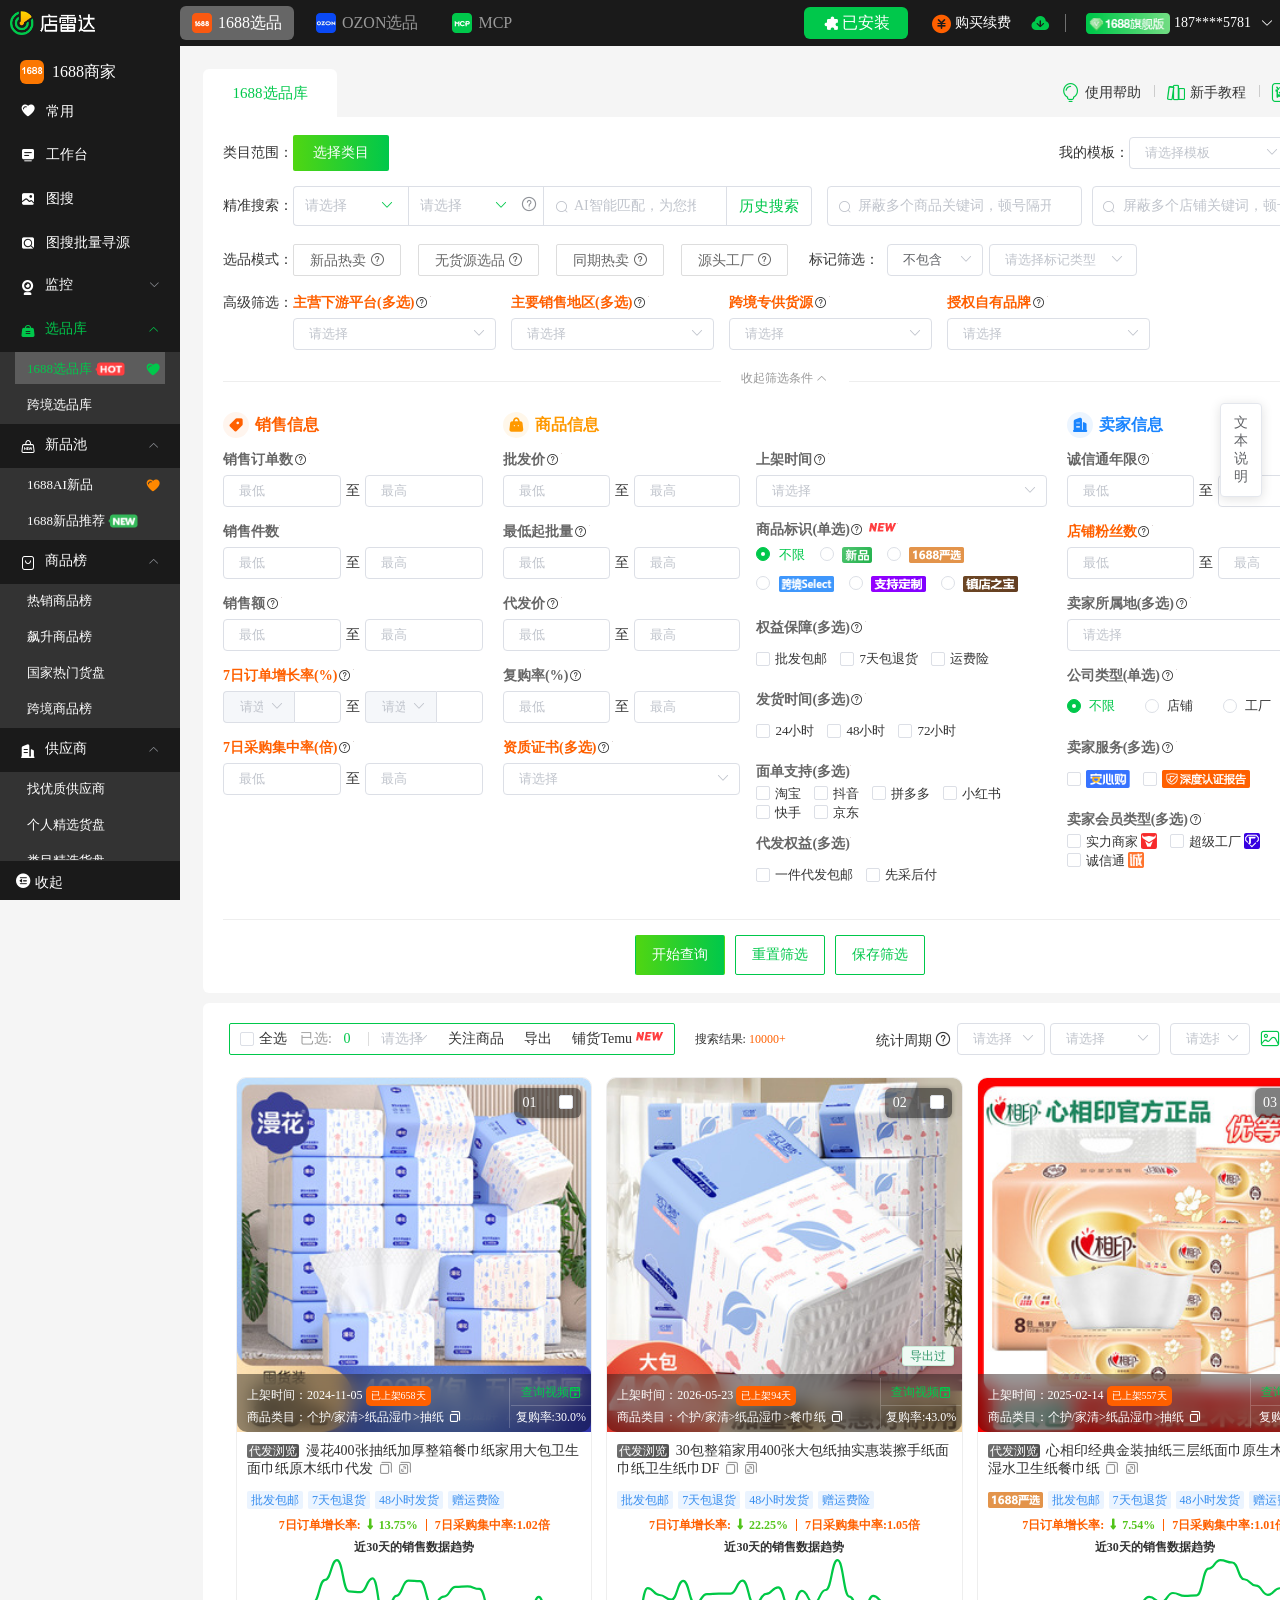
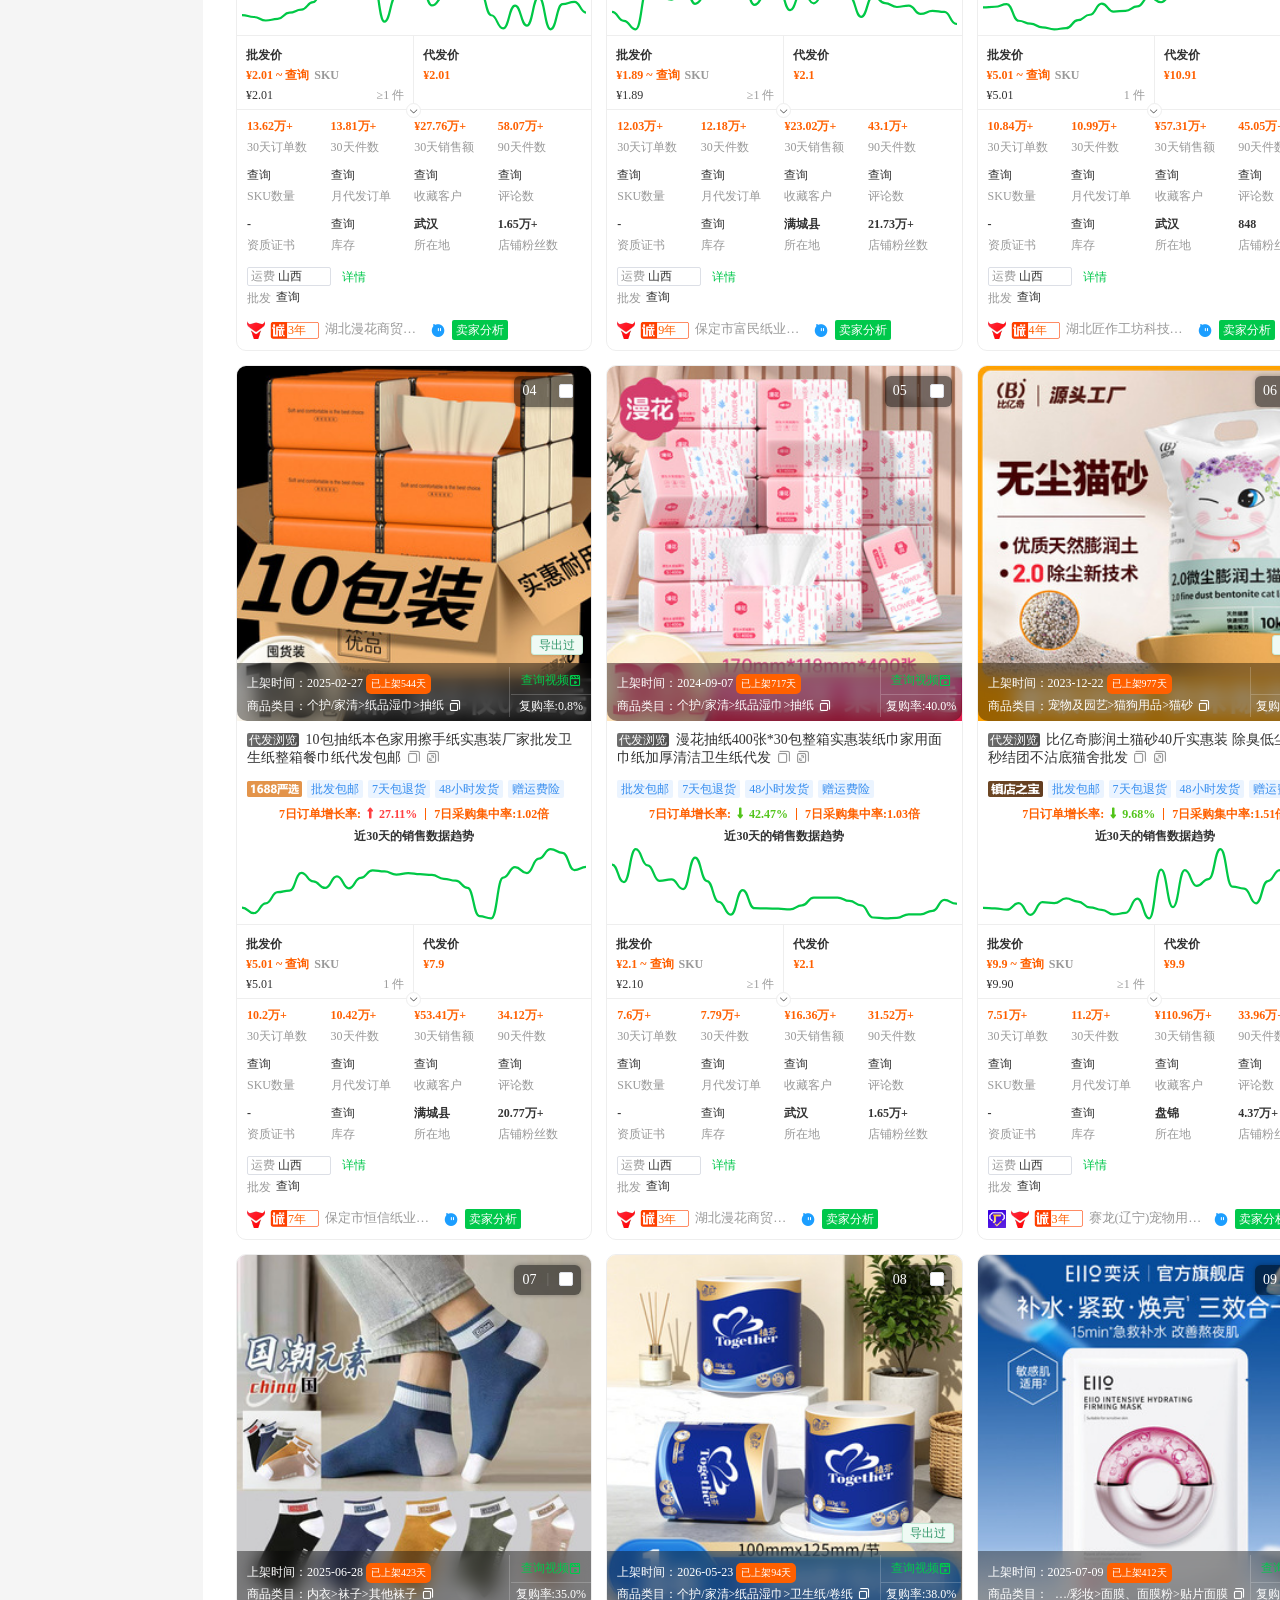
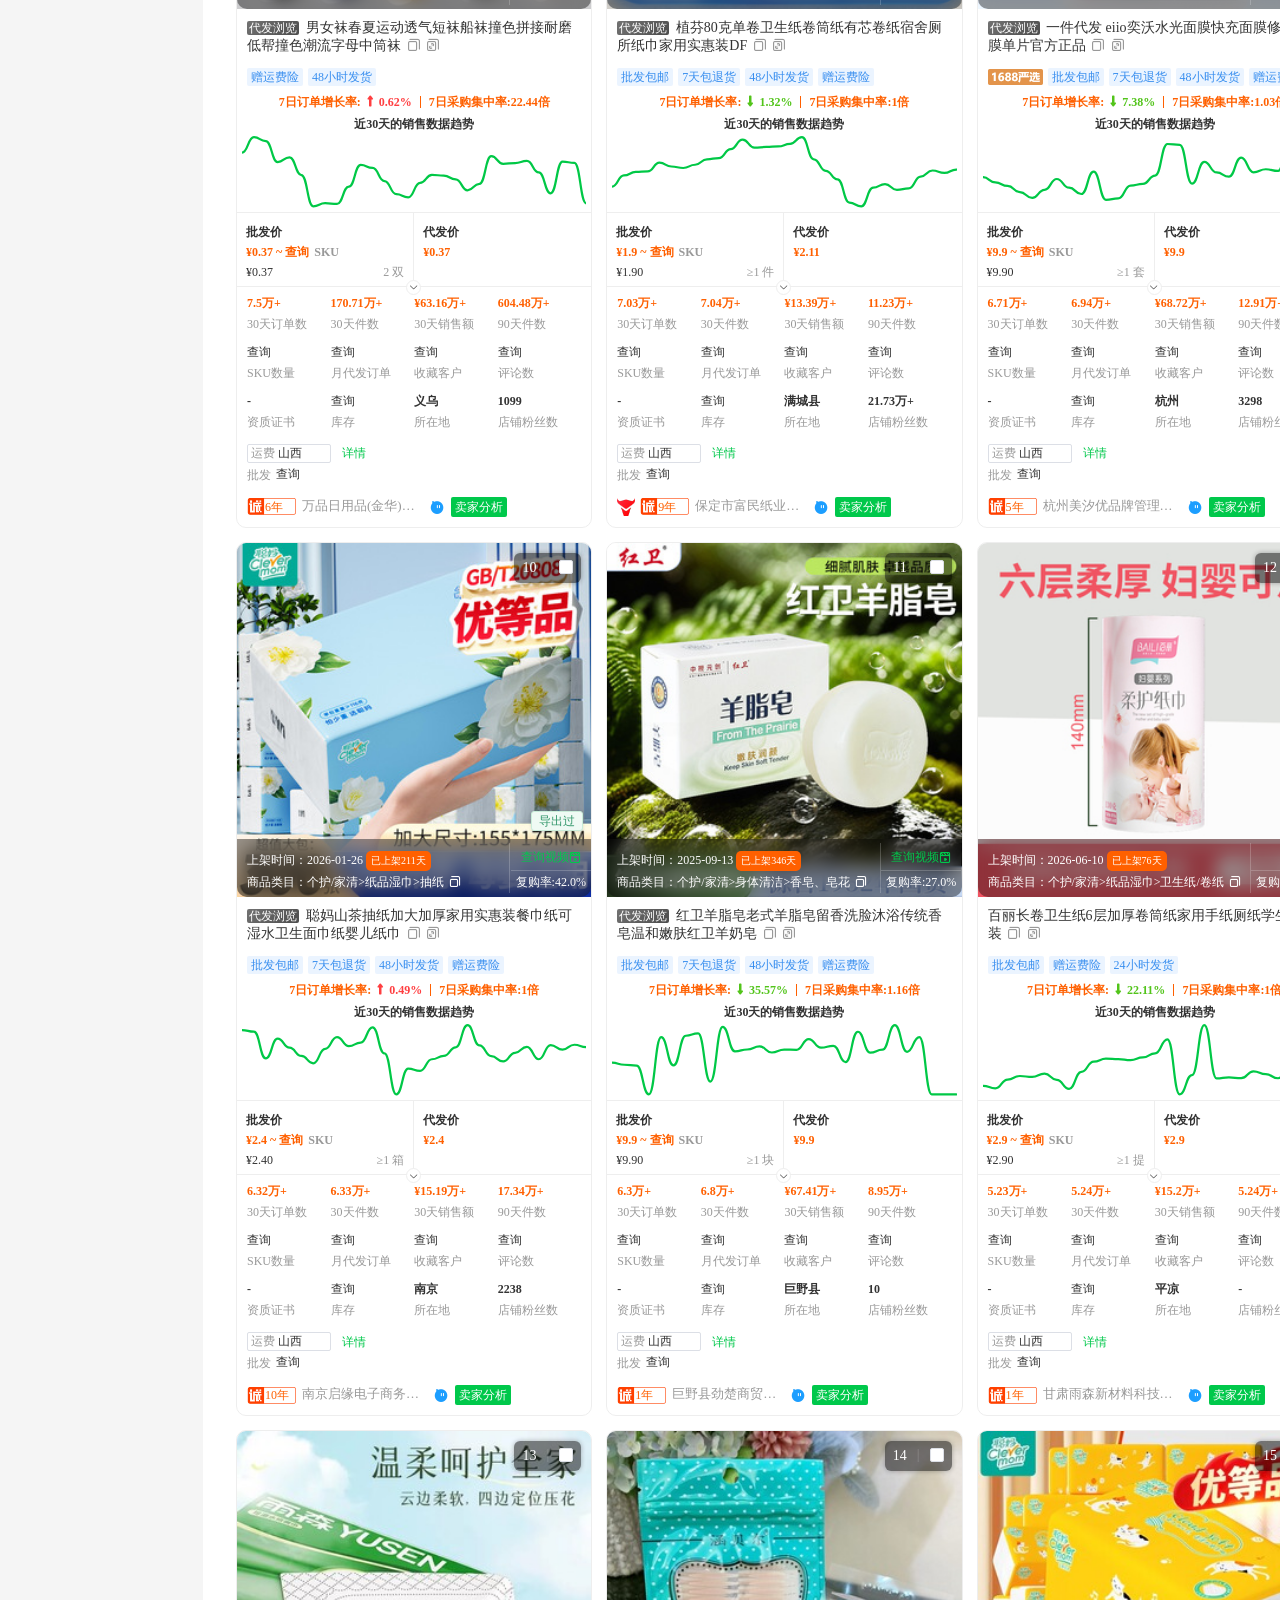
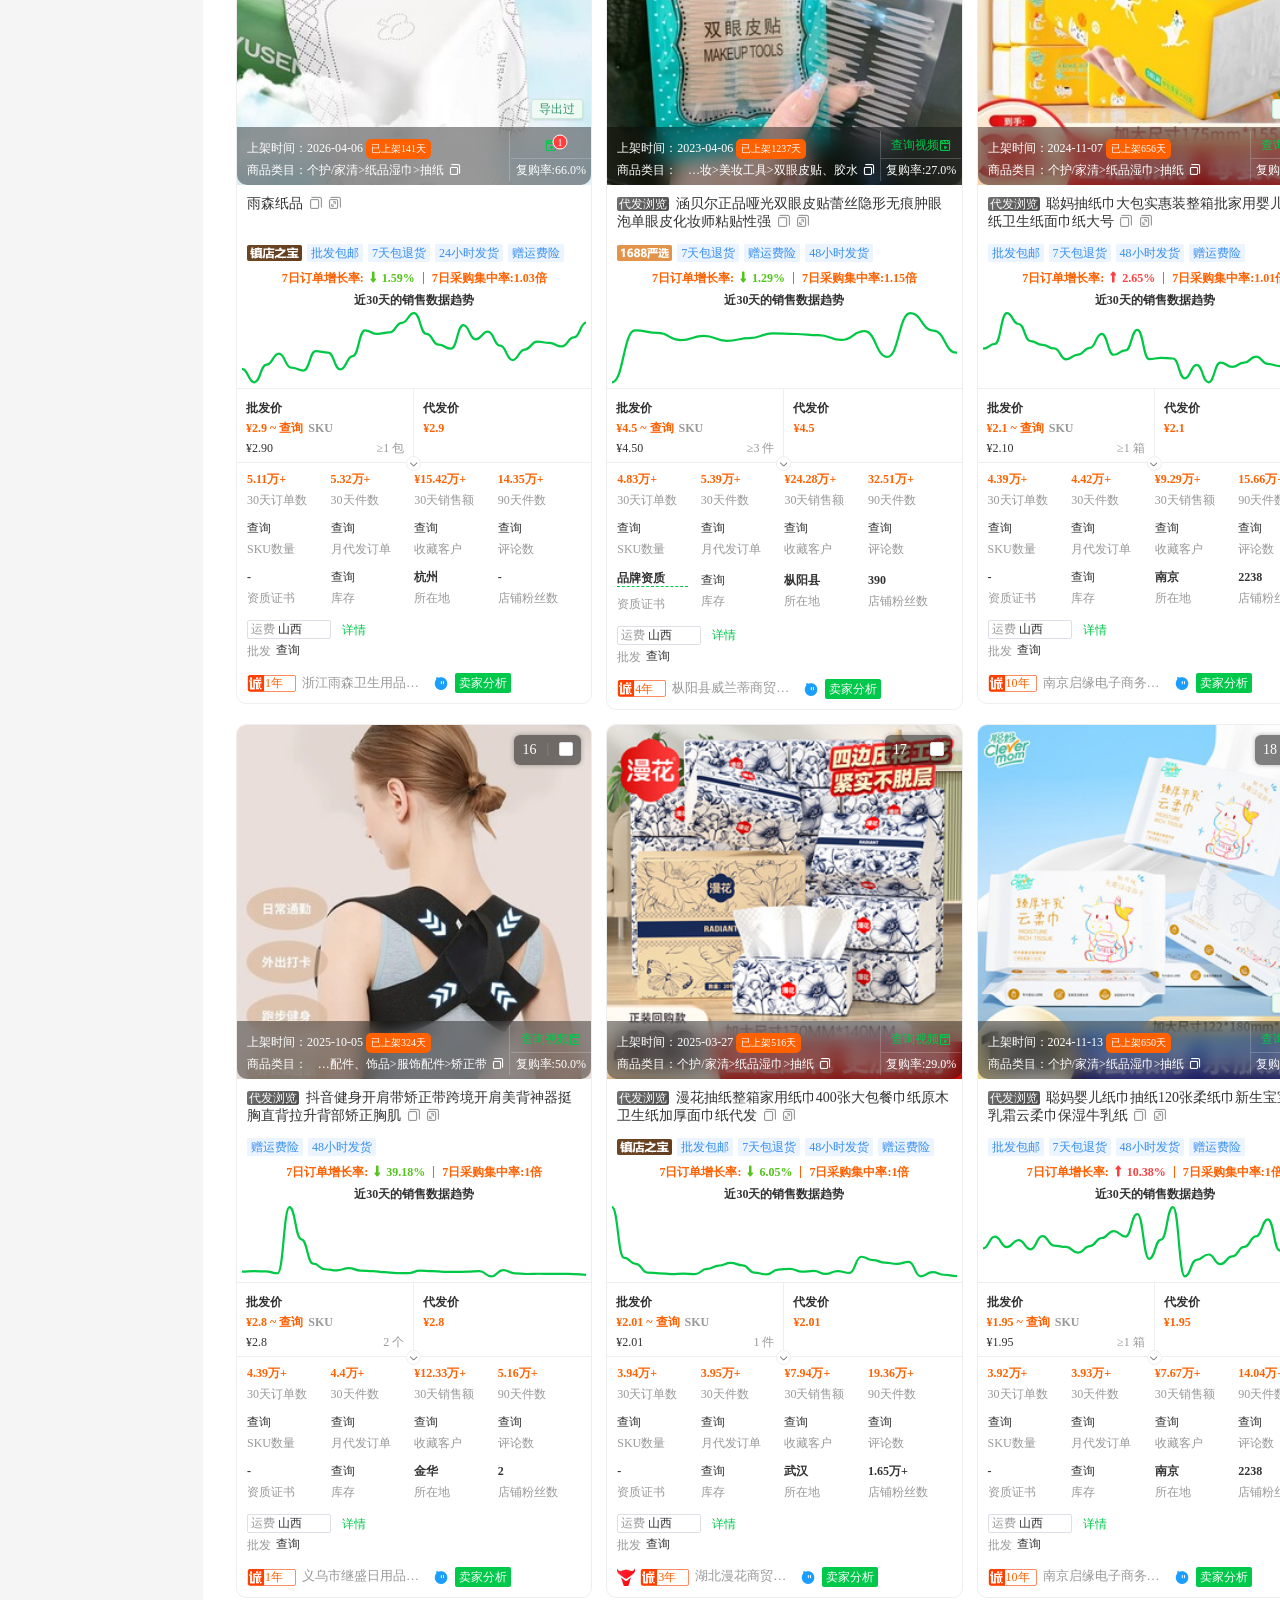
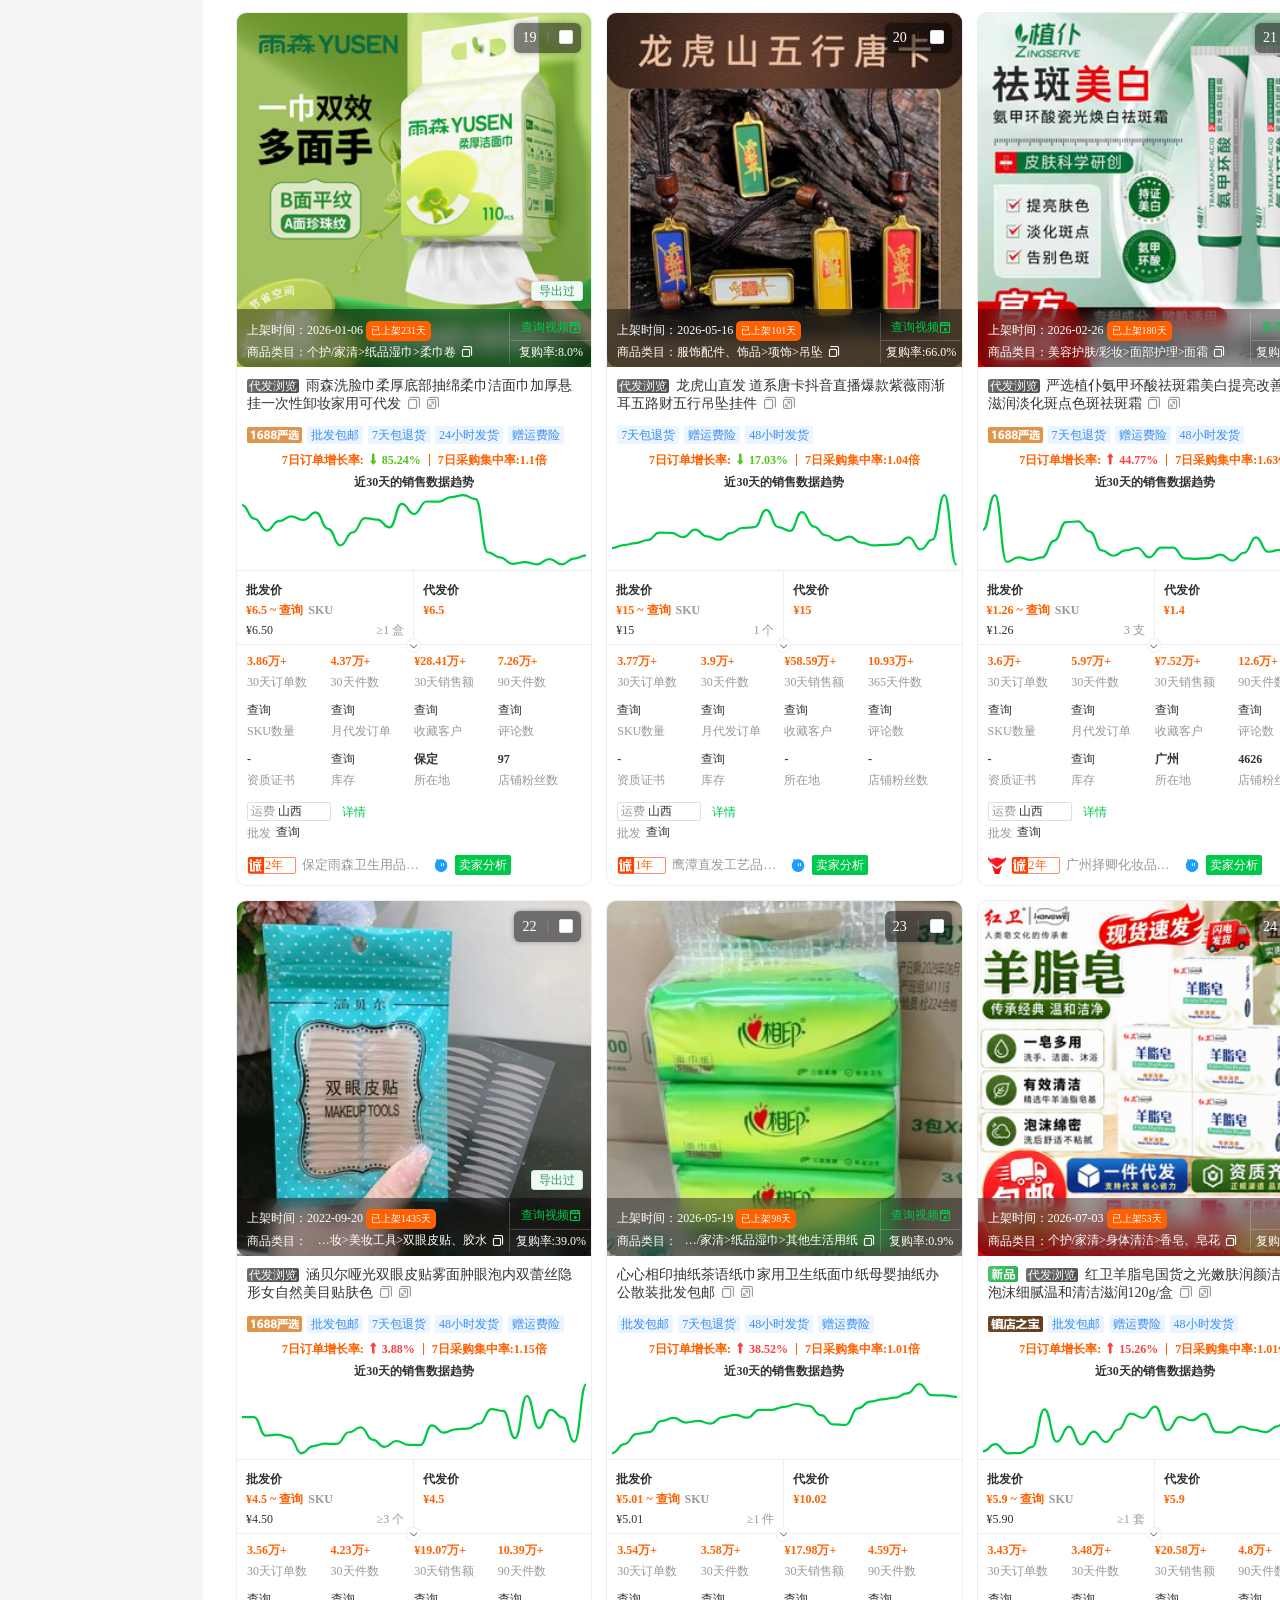
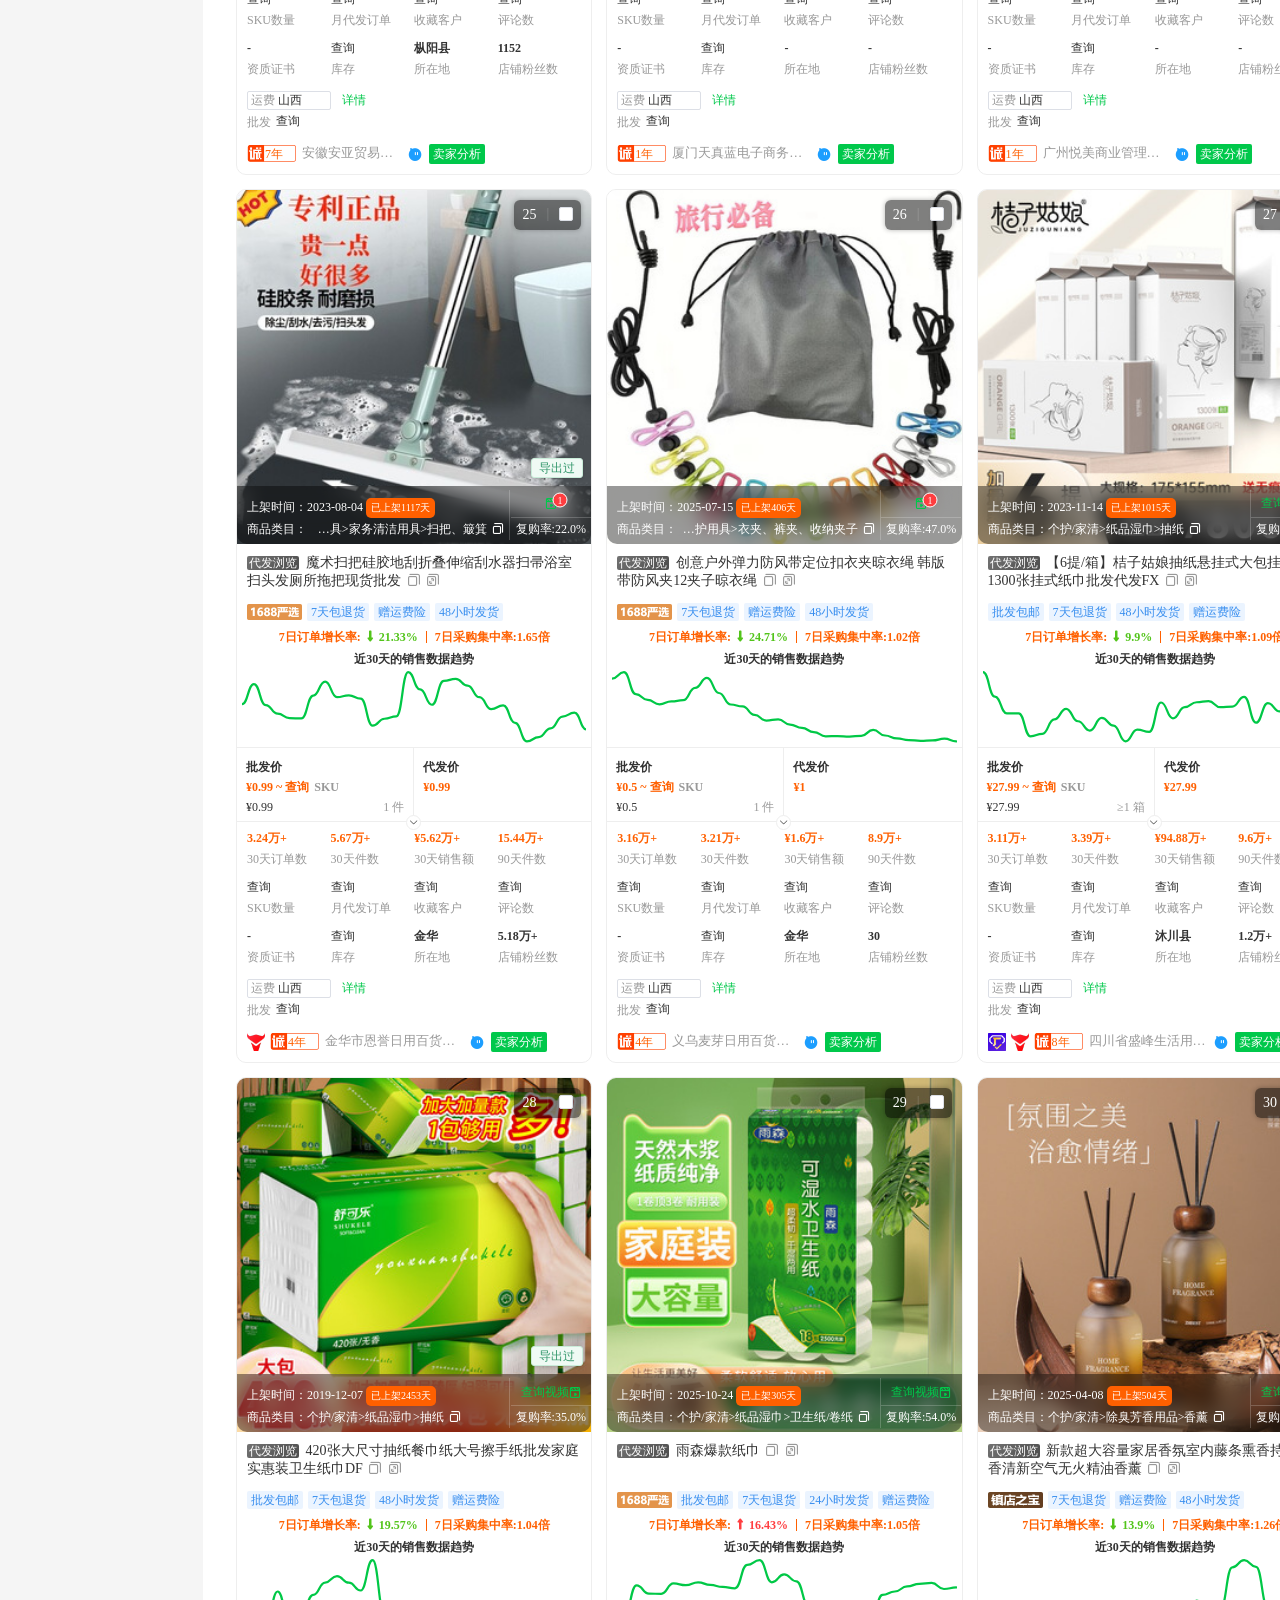
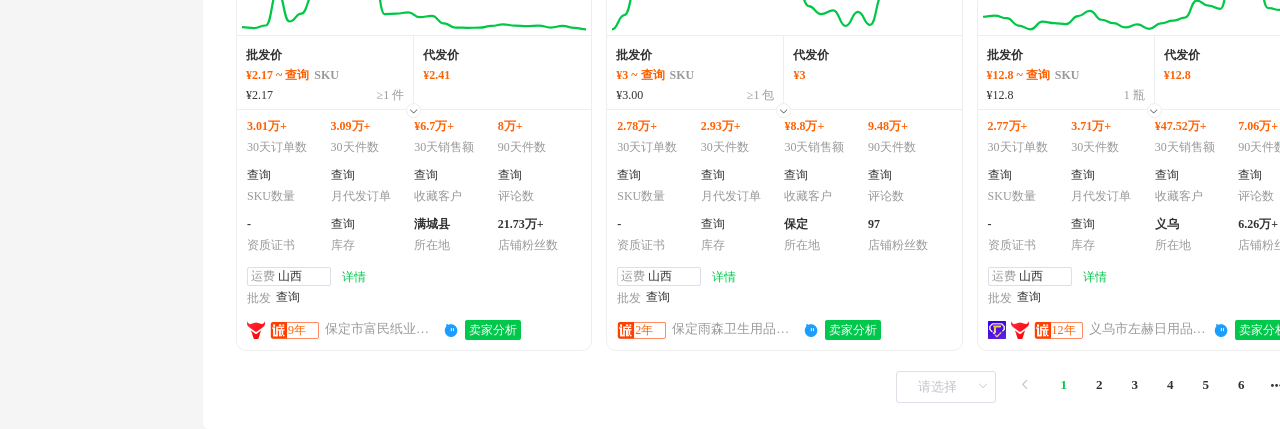
==== commit 166aa9cf: "更新导出标记筛选说明" ====
--- a/1688选品_找工厂、找优质货源_店雷达.html
+++ b/1688选品_找工厂、找优质货源_店雷达.html
@@ -1,4 +1,4 @@
-﻿<!DOCTYPE html>
+<!DOCTYPE html>
 <!-- saved from url=(0060)https://www.dianleida.net/1688/competeShop/category/library/ -->
 <html data-region="ZH" data-n-head="%7B%22data-region%22:%7B%22ssr%22:%22ZH%22%7D%7D"><head><meta http-equiv="Content-Type" content="text/html; charset=UTF-8">
   <script>
@@ -34,7 +34,7 @@
   
   <script>window.AliyunCaptchaConfig={region:"cn",prefix:"8hu2jp"}</script>
    <style type="text/css">@font-face {font-family: "aliyun-captcha-iconfont";src: url("[data-uri]") format("woff2");}.iconfont-aliyun-captcha {font-family: "aliyun-captcha-iconfont" !important;font-size: 16px;font-style: normal;-webkit-font-smoothing: antialiased;-moz-osx-font-smoothing: grayscale;}.aliyun-captcha .icon-close-line:before {content: "\e67e";}</style>
-<link rel="preload" as="style" href="./1688选品_找工厂、找优质货源_店雷达_files/dab0f48.css"><link rel="preload" as="style" href="./1688选品_找工厂、找优质货源_店雷达_files/8df6196.css"><link rel="preload" as="style" href="./1688选品_找工厂、找优质货源_店雷达_files/abe4d73.css"><link rel="preload" as="style" href="./1688选品_找工厂、找优质货源_店雷达_files/05ef639.css"><link rel="preload" as="style" href="./1688选品_找工厂、找优质货源_店雷达_files/a64e75e.css"><link rel="preload" as="style" href="./1688选品_找工厂、找优质货源_店雷达_files/cfb2677.css"><link rel="preload" as="style" href="./1688选品_找工厂、找优质货源_店雷达_files/4c618b1.css"><link rel="preload" as="style" href="./1688选品_找工厂、找优质货源_店雷达_files/42c9da9.css"><link rel="preload" as="style" href="./1688选品_找工厂、找优质货源_店雷达_files/cd0bfed.css"><link rel="preload" as="style" href="./1688选品_找工厂、找优质货源_店雷达_files/600d80a.css"><link rel="preload" as="style" href="./1688选品_找工厂、找优质货源_店雷达_files/8b1da79.css"><link rel="preload" as="style" href="./1688选品_找工厂、找优质货源_店雷达_files/0b4e52c.css"><link rel="preload" as="style" href="./1688选品_找工厂、找优质货源_店雷达_files/3395e5b.css"><link rel="preload" as="style" href="./1688选品_找工厂、找优质货源_店雷达_files/c25b45f.css"><link rel="preload" as="style" href="./1688选品_找工厂、找优质货源_店雷达_files/d35a745.css"><link rel="preload" as="style" href="./1688选品_找工厂、找优质货源_店雷达_files/bfc0ec9.css"><link rel="preload" as="style" href="./1688选品_找工厂、找优质货源_店雷达_files/5410445.css"><link rel="preload" as="style" href="./1688选品_找工厂、找优质货源_店雷达_files/2736f00.css"><link rel="preload" as="style" href="./1688选品_找工厂、找优质货源_店雷达_files/0ec0641.css"><link rel="preload" as="style" href="./1688选品_找工厂、找优质货源_店雷达_files/b4df85c.css"><link rel="preload" as="style" href="./1688选品_找工厂、找优质货源_店雷达_files/061d5c3.css"><link rel="preload" as="style" href="./1688选品_找工厂、找优质货源_店雷达_files/4aedbdf.css"><link rel="preload" as="style" href="./1688选品_找工厂、找优质货源_店雷达_files/c52d629.css"><link rel="preload" as="style" href="./1688选品_找工厂、找优质货源_店雷达_files/0676e59.css"><link rel="preload" as="style" href="./1688选品_找工厂、找优质货源_店雷达_files/ed90cf3.css"><link rel="preload" as="style" href="./1688选品_找工厂、找优质货源_店雷达_files/95cf00d.css"><link rel="preload" as="style" href="./1688选品_找工厂、找优质货源_店雷达_files/8bb04a2.css"><link rel="preload" as="style" href="./1688选品_找工厂、找优质货源_店雷达_files/18cbb27.css"><link rel="preload" as="style" href="./1688选品_找工厂、找优质货源_店雷达_files/5d8d9ee.css"><link rel="preload" as="style" href="./1688选品_找工厂、找优质货源_店雷达_files/b5793e9.css"><link rel="preload" as="style" href="./1688选品_找工厂、找优质货源_店雷达_files/117bf02.css"><link rel="preload" as="style" href="./1688选品_找工厂、找优质货源_店雷达_files/afb9044.css"><link rel="preload" as="style" href="./1688选品_找工厂、找优质货源_店雷达_files/d42f4dc.css"><link rel="preload" as="style" href="./1688选品_找工厂、找优质货源_店雷达_files/ff0c9cd.css"><link rel="preload" as="style" href="./1688选品_找工厂、找优质货源_店雷达_files/65a353a.css"><link rel="preload" as="style" href="./1688选品_找工厂、找优质货源_店雷达_files/785f332.css"><link rel="preload" as="style" href="./1688选品_找工厂、找优质货源_店雷达_files/9de86f4.css"><link rel="preload" as="style" href="./1688选品_找工厂、找优质货源_店雷达_files/ee960b0.css"><link rel="preload" as="style" href="./1688选品_找工厂、找优质货源_店雷达_files/2d65af0.css"><link rel="preload" as="style" href="./1688选品_找工厂、找优质货源_店雷达_files/0bf4491.css"><link rel="preload" as="style" href="./1688选品_找工厂、找优质货源_店雷达_files/1e431d9.css"><link rel="preload" as="style" href="./1688选品_找工厂、找优质货源_店雷达_files/f7e398c.css"><link rel="preload" as="style" href="./1688选品_找工厂、找优质货源_店雷达_files/ebe0b8d.css"><link rel="preload" as="style" href="./1688选品_找工厂、找优质货源_店雷达_files/5766a9d.css"><link rel="preload" as="style" href="./1688选品_找工厂、找优质货源_店雷达_files/0a065ce.css"></head>
+<link rel="preload" as="style" href="./1688选品_找工厂、找优质货源_店雷达_files/dab0f48.css"><link rel="preload" as="style" href="./1688选品_找工厂、找优质货源_店雷达_files/8df6196.css"><link rel="preload" as="style" href="./1688选品_找工厂、找优质货源_店雷达_files/abe4d73.css"><link rel="preload" as="style" href="./1688选品_找工厂、找优质货源_店雷达_files/05ef639.css"><link rel="preload" as="style" href="./1688选品_找工厂、找优质货源_店雷达_files/a64e75e.css"><link rel="preload" as="style" href="./1688选品_找工厂、找优质货源_店雷达_files/cfb2677.css"><link rel="preload" as="style" href="./1688选品_找工厂、找优质货源_店雷达_files/4c618b1.css"><link rel="preload" as="style" href="./1688选品_找工厂、找优质货源_店雷达_files/42c9da9.css"><link rel="preload" as="style" href="./1688选品_找工厂、找优质货源_店雷达_files/cd0bfed.css"><link rel="preload" as="style" href="./1688选品_找工厂、找优质货源_店雷达_files/600d80a.css"><link rel="preload" as="style" href="./1688选品_找工厂、找优质货源_店雷达_files/8b1da79.css"><link rel="preload" as="style" href="./1688选品_找工厂、找优质货源_店雷达_files/0b4e52c.css"><link rel="preload" as="style" href="./1688选品_找工厂、找优质货源_店雷达_files/3395e5b.css"><link rel="preload" as="style" href="./1688选品_找工厂、找优质货源_店雷达_files/c25b45f.css"><link rel="preload" as="style" href="./1688选品_找工厂、找优质货源_店雷达_files/d35a745.css"><link rel="preload" as="style" href="./1688选品_找工厂、找优质货源_店雷达_files/bfc0ec9.css"><link rel="preload" as="style" href="./1688选品_找工厂、找优质货源_店雷达_files/5410445.css"><link rel="preload" as="style" href="./1688选品_找工厂、找优质货源_店雷达_files/2736f00.css"><link rel="preload" as="style" href="./1688选品_找工厂、找优质货源_店雷达_files/0ec0641.css"><link rel="preload" as="style" href="./1688选品_找工厂、找优质货源_店雷达_files/b4df85c.css"><link rel="preload" as="style" href="./1688选品_找工厂、找优质货源_店雷达_files/061d5c3.css"><link rel="preload" as="style" href="./1688选品_找工厂、找优质货源_店雷达_files/4aedbdf.css"><link rel="preload" as="style" href="./1688选品_找工厂、找优质货源_店雷达_files/c52d629.css"><link rel="preload" as="style" href="./1688选品_找工厂、找优质货源_店雷达_files/0676e59.css"><link rel="preload" as="style" href="./1688选品_找工厂、找优质货源_店雷达_files/ed90cf3.css"><link rel="preload" as="style" href="./1688选品_找工厂、找优质货源_店雷达_files/95cf00d.css"><link rel="preload" as="style" href="./1688选品_找工厂、找优质货源_店雷达_files/8bb04a2.css"><link rel="preload" as="style" href="./1688选品_找工厂、找优质货源_店雷达_files/18cbb27.css"><link rel="preload" as="style" href="./1688选品_找工厂、找优质货源_店雷达_files/5d8d9ee.css"><link rel="preload" as="style" href="./1688选品_找工厂、找优质货源_店雷达_files/b5793e9.css"><link rel="preload" as="style" href="./1688选品_找工厂、找优质货源_店雷达_files/117bf02.css"><link rel="preload" as="style" href="./1688选品_找工厂、找优质货源_店雷达_files/afb9044.css"><link rel="preload" as="style" href="./1688选品_找工厂、找优质货源_店雷达_files/d42f4dc.css"><link rel="preload" as="style" href="./1688选品_找工厂、找优质货源_店雷达_files/ff0c9cd.css"><link rel="preload" as="style" href="./1688选品_找工厂、找优质货源_店雷达_files/65a353a.css"><link rel="preload" as="style" href="./1688选品_找工厂、找优质货源_店雷达_files/785f332.css"><link rel="preload" as="style" href="./1688选品_找工厂、找优质货源_店雷达_files/9de86f4.css"><link rel="preload" as="style" href="./1688选品_找工厂、找优质货源_店雷达_files/ee960b0.css"><link rel="preload" as="style" href="./1688选品_找工厂、找优质货源_店雷达_files/2d65af0.css"><link rel="preload" as="style" href="./1688选品_找工厂、找优质货源_店雷达_files/0bf4491.css"><link rel="preload" as="style" href="./1688选品_找工厂、找优质货源_店雷达_files/1e431d9.css"><link rel="preload" as="style" href="./1688选品_找工厂、找优质货源_店雷达_files/f7e398c.css"><link rel="preload" as="style" href="./1688选品_找工厂、找优质货源_店雷达_files/ebe0b8d.css"><link rel="preload" as="style" href="./1688选品_找工厂、找优质货源_店雷达_files/5766a9d.css"><link rel="preload" as="style" href="./1688选品_找工厂、找优质货源_店雷达_files/0a065ce.css"><style id="local-product-status-style">.pictureImage-container{position:relative}.local-product-status{position:absolute;right:8px;bottom:66px;z-index:12;display:flex;flex-direction:row;align-items:center;justify-content:flex-end;gap:4px;font-size:12px;line-height:20px;font-weight:400;white-space:nowrap;pointer-events:none}.local-product-status span{display:inline-flex;align-items:center;height:20px;padding:0 7px;border-radius:3px;box-shadow:0 1px 3px rgba(0,0,0,.12)}.local-product-status .exported{color:#31966a;background:#effaf4;border:1px solid #c9ecd9}.local-mark-filter{display:flex;align-items:center;margin-left:18px;font-size:14px;color:#333;white-space:nowrap}.local-mark-filter__label{margin-right:8px;color:#333}.local-mark-filter__selects{display:flex;align-items:center;gap:6px}.local-mark-select{position:relative;width:96px}.local-mark-select--type{width:148px}.local-mark-select .el-input__inner{height:32px;line-height:32px;padding-right:30px;cursor:pointer;background:#fff}.local-mark-select--type .el-input__inner{padding-right:30px}.local-mark-select--type .el-input__inner:placeholder-shown{color:#c0c4cc}.local-mark-select--type .el-input{position:relative}.local-mark-select--type .el-input__suffix{right:8px}.local-mark-clear{display:none;position:absolute;left:56px;top:50%;z-index:3;width:14px;height:14px;margin-top:-7px;border-radius:50%;background:#c7cbd1;color:#fff;font-family:Arial,sans-serif;font-size:11px;font-weight:700;line-height:14px;text-align:center;cursor:pointer;transition:background .2s}.local-mark-select--type.has-value .local-mark-clear{display:block}.local-mark-select--type.has-value .el-select__caret{display:block}.local-mark-clear:hover{background:#aeb4bc}.local-mark-select.is-open .el-input__inner{border-color:inherit}.local-mark-select.is-open .el-select__caret{transform:none}.local-mark-dropdown{position:absolute;left:0;top:36px;z-index:99;background:#fff;border:1px solid #e4e7ed;border-radius:4px;box-shadow:0 2px 12px 0 rgba(0,0,0,.1);box-sizing:border-box;margin:5px 0}.local-mark-dropdown .el-select-dropdown__wrap{max-height:274px;margin:0!important;overflow:auto}.local-mark-dropdown .el-select-dropdown__list{padding:6px 0}.local-mark-dropdown .el-select-dropdown__item{height:34px;line-height:34px;font-size:14px;color:#606266;padding:0 20px;cursor:pointer}.local-mark-dropdown .el-select-dropdown__item.hover,.local-mark-dropdown .el-select-dropdown__item:hover{background-color:#f5f7fa}.local-mark-dropdown .el-select-dropdown__item.selected{color:#ff6000;font-weight:700}.local-feature-note{position:fixed;right:18px;top:50%;z-index:1200;transform:translateY(-50%);font-size:14px;color:#333}.local-feature-note__btn{width:42px;min-height:86px;padding:10px 8px;border:1px solid #e4e7ed;border-radius:4px;background:#fff;color:#606266;box-shadow:0 2px 12px rgba(0,0,0,.12);line-height:18px;text-align:center;cursor:pointer;box-sizing:border-box}.local-feature-note__btn:hover{color:#ff6000;border-color:#ffd1b8}.local-feature-note__panel{display:none;position:absolute;right:52px;top:50%;width:380px;transform:translateY(-50%);padding:16px 18px;border:1px solid #e4e7ed;border-radius:4px;background:#fff;box-shadow:0 4px 18px rgba(0,0,0,.14);box-sizing:border-box}.local-feature-note.is-open .local-feature-note__panel{display:block}.local-feature-note__title{margin:0 0 12px;font-size:16px;line-height:22px;font-weight:600;color:#303133}.local-feature-note__section{margin-top:10px}.local-feature-note__name{margin-bottom:4px;font-weight:600;color:#303133}.local-feature-note__text{line-height:22px;color:#606266}.local-feature-note__close{position:absolute;right:10px;top:8px;width:18px;height:18px;border-radius:50%;background:#c7cbd1;color:#fff;font-family:Arial,sans-serif;font-size:13px;font-weight:700;line-height:18px;text-align:center;cursor:pointer}.local-feature-note__close:hover{background:#aeb4bc}</style></head>
 
 <body>
 <div id="__nuxt"><!----><div id="__layout"><div class="viewport" data-v-5c39e3ba=""><nav class="disn navigation" data-v-5c39e3ba=""><h1 data-v-5c39e3ba=""><img src="./1688选品_找工厂、找优质货源_店雷达_files/dianleida-bd.png" alt="店雷达" data-v-5c39e3ba="">
@@ -136,7 +136,7 @@
         同期热卖
         <span data-v-caa2ac04=""><div role="tooltip" id="el-popover-844" aria-hidden="true" class="el-popover el-popper dark-pop" style="width:378px;display:none" tabindex="0"><!----><div class="selected-library-box" data-v-caa2ac04=""><div class="selected-library-title" data-v-caa2ac04="">推荐理由</div> <div class="selected-library-tooltip" data-v-caa2ac04="">通过历史同期热卖的商品，商家可以提前准备类似或相关商品，避免盲目进货，减少库存积压风险，同时抓住销售机会。</div> <div class="selected-library-title" data-v-caa2ac04="">条件筛选</div> <ul data-v-caa2ac04=""><li data-v-caa2ac04="">上架时间：例如【2023-12-01~2023-12-31】，根据自己的备货时间段筛选历史同期商品</li><li data-v-caa2ac04="">排序方式：销售订单数-降序</li></ul></div> </div><span class="el-popover__reference-wrapper"><i class="iconfont icon-shiyongbangzhu el-popover__reference" data-v-caa2ac04="" aria-describedby="el-popover-844" tabindex="0"></i></span></span></div><div class="selected-library-item curp" style="left:-3px" data-v-caa2ac04=""><!---->
         源头工厂
-        <span data-v-caa2ac04=""><div role="tooltip" id="el-popover-2755" aria-hidden="true" class="el-popover el-popper dark-pop" style="width:378px;display:none" tabindex="0"><!----><div class="selected-library-box" data-v-caa2ac04=""><div class="selected-library-title" data-v-caa2ac04="">推荐理由</div> <div class="selected-library-tooltip" data-v-caa2ac04="">通过店铺类型、诚信通年限、店铺屏蔽词筛选入驻1688的源头工厂，找到一手货源。</div> <div class="selected-library-title" data-v-caa2ac04="">条件筛选</div> <ul data-v-caa2ac04=""><li data-v-caa2ac04="">卖家会员类型：勾选-超级工厂</li><li data-v-caa2ac04="">诚信通年限：≧3年</li><li data-v-caa2ac04="">店铺屏蔽词：商务、商贸、贸易、网店、个体、经营</li></ul></div> </div><span class="el-popover__reference-wrapper"><i class="iconfont icon-shiyongbangzhu el-popover__reference" data-v-caa2ac04="" aria-describedby="el-popover-2755" tabindex="0"></i></span></span></div></div> <div class="dfcjsb" data-v-caa2ac04=""><div class="df mt-10" data-v-caa2ac04=""><span style="flex-shrink:0" data-v-caa2ac04="">高级筛选：</span> <div data-v-32e7723b="" data-v-caa2ac04="" class="mr-15 advanced"><div data-v-32e7723b="" class="set-item"><div data-v-c13cd06a="" data-v-32e7723b="" class="tooltip-container"><span data-v-c13cd06a="" style="color: rgb(255, 96, 0); font-weight: bold; font-size: 14px;">主营下游平台(多选)</span> <i data-v-c13cd06a="" class="el-tooltip iconfont icon-shiyongbangzhu item" aria-describedby="el-tooltip-6999" tabindex="0"></i>  <div data-v-c13cd06a="" class="el-image hide-img"><img src="./1688选品_找工厂、找优质货源_店雷达_files/mobile.png" class="el-image__inner"><!----></div></div> <div data-v-a9e0afa0="" data-v-32e7723b="" class="dfc mt-10" style="height: 28px;"><div data-v-a9e0afa0="" class="el-select el-select--small" style="flex: 1 0 0px;"><div class="el-select__tags" style="width: 100%; max-width: 167px;"><!----><!----><input type="text" autocomplete="off" class="el-select__input is-small" style="flex-grow: 1; width: 0.11976%; max-width: 157px;"></div><div class="el-input el-input--small el-input--suffix"><!----><input tabindex="-1" type="text" readonly="readonly" autocomplete="off" placeholder="请选择" class="el-input__inner" style="height: 32px;"><!----><span class="el-input__suffix"><span class="el-input__suffix-inner"><i class="el-select__caret el-input__icon el-icon-arrow-up"></i><!----><!----><!----><!----><!----></span><!----></span><!----><!----></div></div></div></div></div><div data-v-32e7723b="" data-v-caa2ac04="" class="mr-15 advanced"><div data-v-32e7723b="" class="set-item"><div data-v-c13cd06a="" data-v-32e7723b="" class="tooltip-container"><span data-v-c13cd06a="" style="color: rgb(255, 96, 0); font-weight: bold; font-size: 14px;">主要销售地区(多选)</span> <i data-v-c13cd06a="" class="el-tooltip iconfont icon-shiyongbangzhu item" aria-describedby="el-tooltip-784" tabindex="0"></i>  <div data-v-c13cd06a="" class="el-image hide-img"><img src="./1688选品_找工厂、找优质货源_店雷达_files/mobile.png" class="el-image__inner"><!----></div></div> <div data-v-a9e0afa0="" data-v-32e7723b="" class="dfc mt-10" style="height: 28px;"><div data-v-a9e0afa0="" class="el-select el-select--small" style="flex: 1 0 0px;"><div class="el-select__tags" style="width: 100%; max-width: 167px;"><!----><!----><input type="text" autocomplete="off" class="el-select__input is-small" style="flex-grow: 1; width: 0.11976%; max-width: 157px;"></div><div class="el-input el-input--small el-input--suffix"><!----><input tabindex="-1" type="text" readonly="readonly" autocomplete="off" placeholder="请选择" class="el-input__inner" style="height: 32px;"><!----><span class="el-input__suffix"><span class="el-input__suffix-inner"><i class="el-select__caret el-input__icon el-icon-arrow-up"></i><!----><!----><!----><!----><!----></span><!----></span><!----><!----></div></div></div></div></div><div data-v-32e7723b="" data-v-caa2ac04="" class="mr-15 advanced"><div data-v-32e7723b="" class="set-item"><div data-v-c13cd06a="" data-v-32e7723b="" class="tooltip-container"><span data-v-c13cd06a="" style="color: rgb(255, 96, 0); font-weight: bold; font-size: 14px;">跨境专供货源</span> <i data-v-c13cd06a="" class="el-tooltip iconfont icon-shiyongbangzhu item" aria-describedby="el-tooltip-3458" tabindex="0"></i>  <div data-v-c13cd06a="" class="el-image hide-img"><img src="./1688选品_找工厂、找优质货源_店雷达_files/mobile.png" class="el-image__inner"><!----></div></div> <div data-v-a9e0afa0="" data-v-32e7723b="" class="dfc mt-10" style="height: 28px;"><div data-v-a9e0afa0="" class="el-select el-select--small" style="flex: 1 0 0px;"><!----><div class="el-input el-input--small el-input--suffix"><!----><input type="text" readonly="readonly" autocomplete="off" placeholder="请选择" class="el-input__inner"><!----><span class="el-input__suffix"><span class="el-input__suffix-inner"><i class="el-select__caret el-input__icon el-icon-arrow-up"></i><!----><!----><!----><!----><!----></span><!----></span><!----><!----></div><div class="el-select-dropdown el-popper" style="display: none; min-width: 199px;"><div class="el-scrollbar" style=""><div class="el-select-dropdown__wrap el-scrollbar__wrap" style="margin-bottom: -3px; margin-right: -3px;"><ul class="el-scrollbar__view el-select-dropdown__list"><!----><li data-v-a9e0afa0="" class="el-select-dropdown__item"><span>是</span></li><li data-v-a9e0afa0="" class="el-select-dropdown__item"><span>否</span></li></ul></div><div class="el-scrollbar__bar is-horizontal"><div class="el-scrollbar__thumb" style="transform: translateX(0%);"></div></div><div class="el-scrollbar__bar is-vertical"><div class="el-scrollbar__thumb" style="transform: translateY(0%);"></div></div></div><!----></div></div></div></div></div><div data-v-32e7723b="" data-v-caa2ac04="" class="mr-15 advanced"><div data-v-32e7723b="" class="set-item"><div data-v-c13cd06a="" data-v-32e7723b="" class="tooltip-container"><span data-v-c13cd06a="" style="color: rgb(255, 96, 0); font-weight: bold; font-size: 14px;">授权自有品牌</span> <i data-v-c13cd06a="" class="el-tooltip iconfont icon-shiyongbangzhu item" aria-describedby="el-tooltip-1506" tabindex="0"></i>  <div data-v-c13cd06a="" class="el-image hide-img"><img src="./1688选品_找工厂、找优质货源_店雷达_files/mobile.png" class="el-image__inner"><!----></div></div> <div data-v-a9e0afa0="" data-v-32e7723b="" class="dfc mt-10" style="height: 28px;"><div data-v-a9e0afa0="" class="el-select el-select--small" style="flex: 1 0 0px;"><!----><div class="el-input el-input--small el-input--suffix"><!----><input type="text" readonly="readonly" autocomplete="off" placeholder="请选择" class="el-input__inner"><!----><span class="el-input__suffix"><span class="el-input__suffix-inner"><i class="el-select__caret el-input__icon el-icon-arrow-up"></i><!----><!----><!----><!----><!----></span><!----></span><!----><!----></div><div class="el-select-dropdown el-popper" style="display: none; min-width: 199px;"><div class="el-scrollbar" style=""><div class="el-select-dropdown__wrap el-scrollbar__wrap" style="margin-bottom: -3px; margin-right: -3px;"><ul class="el-scrollbar__view el-select-dropdown__list"><!----><li data-v-a9e0afa0="" class="el-select-dropdown__item"><span>是</span></li><li data-v-a9e0afa0="" class="el-select-dropdown__item"><span>否</span></li></ul></div><div class="el-scrollbar__bar is-horizontal"><div class="el-scrollbar__thumb" style="transform: translateX(0%);"></div></div><div class="el-scrollbar__bar is-vertical"><div class="el-scrollbar__thumb" style="transform: translateY(0%);"></div></div></div><!----></div></div></div></div></div></div></div> <!----> <div class="screen-container-1688" data-v-bc44e844="" data-v-caa2ac04=""><div data-v-bc44e844=""><div class="dfc" style="flex:1 0 0" data-v-bc44e844=""><div class="line" data-v-bc44e844=""></div> <div class="screen-btn curp" data-v-bc44e844=""><span data-v-bc44e844="">收起筛选条件</span> <i class="el-icon-arrow-down launch-screen" data-v-bc44e844=""></i></div> <div class="line" data-v-bc44e844=""></div></div></div> <div class="df set-box-container-1688" data-v-bc44e844=""><div class="left" data-v-bc44e844=""><div data-v-bc44e844="" data-v-caa2ac04=""><div class="title" style="color:#ff6000" data-v-bc44e844="" data-v-caa2ac04=""><div style="background:#ff803315" data-v-bc44e844="" data-v-caa2ac04=""><i class="iconfont icon-xiaoshouxinxi" data-v-bc44e844="" data-v-caa2ac04=""></i></div>
+        <span data-v-caa2ac04=""><div role="tooltip" id="el-popover-2755" aria-hidden="true" class="el-popover el-popper dark-pop" style="width:378px;display:none" tabindex="0"><!----><div class="selected-library-box" data-v-caa2ac04=""><div class="selected-library-title" data-v-caa2ac04="">推荐理由</div> <div class="selected-library-tooltip" data-v-caa2ac04="">通过店铺类型、诚信通年限、店铺屏蔽词筛选入驻1688的源头工厂，找到一手货源。</div> <div class="selected-library-title" data-v-caa2ac04="">条件筛选</div> <ul data-v-caa2ac04=""><li data-v-caa2ac04="">卖家会员类型：勾选-超级工厂</li><li data-v-caa2ac04="">诚信通年限：≧3年</li><li data-v-caa2ac04="">店铺屏蔽词：商务、商贸、贸易、网店、个体、经营</li></ul></div> </div><span class="el-popover__reference-wrapper"><i class="iconfont icon-shiyongbangzhu el-popover__reference" data-v-caa2ac04="" aria-describedby="el-popover-2755" tabindex="0"></i></span></span></div><div class="local-mark-filter" data-v-caa2ac04=""><span class="local-mark-filter__label" data-v-caa2ac04="">标记筛选：</span><div class="local-mark-filter__selects" data-v-caa2ac04=""><div class="el-select el-select--small local-mark-select" data-role="mark-mode"><div class="el-input el-input--small el-input--suffix"><input type="text" readonly="readonly" autocomplete="off" value="不包含" class="el-input__inner"><span class="el-input__suffix"><span class="el-input__suffix-inner"><i class="el-select__caret el-input__icon el-icon-arrow-up"></i></span></span></div><div class="el-select-dropdown el-popper local-mark-dropdown" style="display:none;min-width:96px"><div class="el-scrollbar"><div class="el-select-dropdown__wrap el-scrollbar__wrap"><ul class="el-scrollbar__view el-select-dropdown__list"><li class="el-select-dropdown__item selected" data-value="不包含"><span>不包含</span></li><li class="el-select-dropdown__item" data-value="包含"><span>包含</span></li></ul></div></div></div></div><div class="el-select el-select--small local-mark-select local-mark-select--type" data-role="mark-type"><div class="el-input el-input--small el-input--suffix"><input type="text" readonly="readonly" autocomplete="off" placeholder="请选择标记类型" class="el-input__inner"><span class="local-mark-clear" role="button" aria-label="清空标记类型" title="清空">×</span><span class="el-input__suffix"><span class="el-input__suffix-inner"><i class="el-select__caret el-input__icon el-icon-arrow-up"></i></span></span></div><div class="el-select-dropdown el-popper local-mark-dropdown" style="display:none;min-width:148px"><div class="el-scrollbar"><div class="el-select-dropdown__wrap el-scrollbar__wrap"><ul class="el-scrollbar__view el-select-dropdown__list"><li class="el-select-dropdown__item" data-value="导出过"><span>导出过</span></li></ul></div></div></div></div></div></div></div> <div class="dfcjsb" data-v-caa2ac04=""><div class="df mt-10" data-v-caa2ac04=""><span style="flex-shrink:0" data-v-caa2ac04="">高级筛选：</span> <div data-v-32e7723b="" data-v-caa2ac04="" class="mr-15 advanced"><div data-v-32e7723b="" class="set-item"><div data-v-c13cd06a="" data-v-32e7723b="" class="tooltip-container"><span data-v-c13cd06a="" style="color: rgb(255, 96, 0); font-weight: bold; font-size: 14px;">主营下游平台(多选)</span> <i data-v-c13cd06a="" class="el-tooltip iconfont icon-shiyongbangzhu item" aria-describedby="el-tooltip-6999" tabindex="0"></i>  <div data-v-c13cd06a="" class="el-image hide-img"><img src="./1688选品_找工厂、找优质货源_店雷达_files/mobile.png" class="el-image__inner"><!----></div></div> <div data-v-a9e0afa0="" data-v-32e7723b="" class="dfc mt-10" style="height: 28px;"><div data-v-a9e0afa0="" class="el-select el-select--small" style="flex: 1 0 0px;"><div class="el-select__tags" style="width: 100%; max-width: 167px;"><!----><!----><input type="text" autocomplete="off" class="el-select__input is-small" style="flex-grow: 1; width: 0.11976%; max-width: 157px;"></div><div class="el-input el-input--small el-input--suffix"><!----><input tabindex="-1" type="text" readonly="readonly" autocomplete="off" placeholder="请选择" class="el-input__inner" style="height: 32px;"><!----><span class="el-input__suffix"><span class="el-input__suffix-inner"><i class="el-select__caret el-input__icon el-icon-arrow-up"></i><!----><!----><!----><!----><!----></span><!----></span><!----><!----></div></div></div></div></div><div data-v-32e7723b="" data-v-caa2ac04="" class="mr-15 advanced"><div data-v-32e7723b="" class="set-item"><div data-v-c13cd06a="" data-v-32e7723b="" class="tooltip-container"><span data-v-c13cd06a="" style="color: rgb(255, 96, 0); font-weight: bold; font-size: 14px;">主要销售地区(多选)</span> <i data-v-c13cd06a="" class="el-tooltip iconfont icon-shiyongbangzhu item" aria-describedby="el-tooltip-784" tabindex="0"></i>  <div data-v-c13cd06a="" class="el-image hide-img"><img src="./1688选品_找工厂、找优质货源_店雷达_files/mobile.png" class="el-image__inner"><!----></div></div> <div data-v-a9e0afa0="" data-v-32e7723b="" class="dfc mt-10" style="height: 28px;"><div data-v-a9e0afa0="" class="el-select el-select--small" style="flex: 1 0 0px;"><div class="el-select__tags" style="width: 100%; max-width: 167px;"><!----><!----><input type="text" autocomplete="off" class="el-select__input is-small" style="flex-grow: 1; width: 0.11976%; max-width: 157px;"></div><div class="el-input el-input--small el-input--suffix"><!----><input tabindex="-1" type="text" readonly="readonly" autocomplete="off" placeholder="请选择" class="el-input__inner" style="height: 32px;"><!----><span class="el-input__suffix"><span class="el-input__suffix-inner"><i class="el-select__caret el-input__icon el-icon-arrow-up"></i><!----><!----><!----><!----><!----></span><!----></span><!----><!----></div></div></div></div></div><div data-v-32e7723b="" data-v-caa2ac04="" class="mr-15 advanced"><div data-v-32e7723b="" class="set-item"><div data-v-c13cd06a="" data-v-32e7723b="" class="tooltip-container"><span data-v-c13cd06a="" style="color: rgb(255, 96, 0); font-weight: bold; font-size: 14px;">跨境专供货源</span> <i data-v-c13cd06a="" class="el-tooltip iconfont icon-shiyongbangzhu item" aria-describedby="el-tooltip-3458" tabindex="0"></i>  <div data-v-c13cd06a="" class="el-image hide-img"><img src="./1688选品_找工厂、找优质货源_店雷达_files/mobile.png" class="el-image__inner"><!----></div></div> <div data-v-a9e0afa0="" data-v-32e7723b="" class="dfc mt-10" style="height: 28px;"><div data-v-a9e0afa0="" class="el-select el-select--small" style="flex: 1 0 0px;"><!----><div class="el-input el-input--small el-input--suffix"><!----><input type="text" readonly="readonly" autocomplete="off" placeholder="请选择" class="el-input__inner"><!----><span class="el-input__suffix"><span class="el-input__suffix-inner"><i class="el-select__caret el-input__icon el-icon-arrow-up"></i><!----><!----><!----><!----><!----></span><!----></span><!----><!----></div><div class="el-select-dropdown el-popper" style="display: none; min-width: 199px;"><div class="el-scrollbar" style=""><div class="el-select-dropdown__wrap el-scrollbar__wrap" style="margin-bottom: -3px; margin-right: -3px;"><ul class="el-scrollbar__view el-select-dropdown__list"><!----><li data-v-a9e0afa0="" class="el-select-dropdown__item"><span>是</span></li><li data-v-a9e0afa0="" class="el-select-dropdown__item"><span>否</span></li></ul></div><div class="el-scrollbar__bar is-horizontal"><div class="el-scrollbar__thumb" style="transform: translateX(0%);"></div></div><div class="el-scrollbar__bar is-vertical"><div class="el-scrollbar__thumb" style="transform: translateY(0%);"></div></div></div><!----></div></div></div></div></div><div data-v-32e7723b="" data-v-caa2ac04="" class="mr-15 advanced"><div data-v-32e7723b="" class="set-item"><div data-v-c13cd06a="" data-v-32e7723b="" class="tooltip-container"><span data-v-c13cd06a="" style="color: rgb(255, 96, 0); font-weight: bold; font-size: 14px;">授权自有品牌</span> <i data-v-c13cd06a="" class="el-tooltip iconfont icon-shiyongbangzhu item" aria-describedby="el-tooltip-1506" tabindex="0"></i>  <div data-v-c13cd06a="" class="el-image hide-img"><img src="./1688选品_找工厂、找优质货源_店雷达_files/mobile.png" class="el-image__inner"><!----></div></div> <div data-v-a9e0afa0="" data-v-32e7723b="" class="dfc mt-10" style="height: 28px;"><div data-v-a9e0afa0="" class="el-select el-select--small" style="flex: 1 0 0px;"><!----><div class="el-input el-input--small el-input--suffix"><!----><input type="text" readonly="readonly" autocomplete="off" placeholder="请选择" class="el-input__inner"><!----><span class="el-input__suffix"><span class="el-input__suffix-inner"><i class="el-select__caret el-input__icon el-icon-arrow-up"></i><!----><!----><!----><!----><!----></span><!----></span><!----><!----></div><div class="el-select-dropdown el-popper" style="display: none; min-width: 199px;"><div class="el-scrollbar" style=""><div class="el-select-dropdown__wrap el-scrollbar__wrap" style="margin-bottom: -3px; margin-right: -3px;"><ul class="el-scrollbar__view el-select-dropdown__list"><!----><li data-v-a9e0afa0="" class="el-select-dropdown__item"><span>是</span></li><li data-v-a9e0afa0="" class="el-select-dropdown__item"><span>否</span></li></ul></div><div class="el-scrollbar__bar is-horizontal"><div class="el-scrollbar__thumb" style="transform: translateX(0%);"></div></div><div class="el-scrollbar__bar is-vertical"><div class="el-scrollbar__thumb" style="transform: translateY(0%);"></div></div></div><!----></div></div></div></div></div></div></div> <!----> <div class="screen-container-1688" data-v-bc44e844="" data-v-caa2ac04=""><div data-v-bc44e844=""><div class="dfc" style="flex:1 0 0" data-v-bc44e844=""><div class="line" data-v-bc44e844=""></div> <div class="screen-btn curp" data-v-bc44e844=""><span data-v-bc44e844="">收起筛选条件</span> <i class="el-icon-arrow-down launch-screen" data-v-bc44e844=""></i></div> <div class="line" data-v-bc44e844=""></div></div></div> <div class="df set-box-container-1688" data-v-bc44e844=""><div class="left" data-v-bc44e844=""><div data-v-bc44e844="" data-v-caa2ac04=""><div class="title" style="color:#ff6000" data-v-bc44e844="" data-v-caa2ac04=""><div style="background:#ff803315" data-v-bc44e844="" data-v-caa2ac04=""><i class="iconfont icon-xiaoshouxinxi" data-v-bc44e844="" data-v-caa2ac04=""></i></div>
           销售信息
         </div> <div data-v-32e7723b="" data-v-caa2ac04="" data-v-bc44e844=""><div class="set-item" data-v-32e7723b=""><div class="tooltip-container" data-v-c13cd06a="" data-v-32e7723b=""><span style="font-weight: bold; font-size: 14px; color: rgb(102, 102, 102);" data-v-c13cd06a="">销售订单数</span> <i class="el-tooltip iconfont icon-shiyongbangzhu item" data-v-c13cd06a="" aria-describedby="el-tooltip-8567" tabindex="0"></i>  <div class="el-image hide-img" data-v-c13cd06a=""><img src="./1688选品_找工厂、找优质货源_店雷达_files/mobile.png" class="el-image__inner"><!----></div></div> <div class="dfc mt-8" data-v-94c6b71a="" data-v-32e7723b=""><div class="el-input el-input--small el-input--suffix" data-v-94c6b71a=""><!----><input autocomplete="off" placeholder="最低" class="el-input__inner" type="text"><!----><!----><!----><!----></div> <span class="px-5" data-v-94c6b71a="">至</span> <div class="el-input el-input--small el-input--suffix" data-v-94c6b71a=""><!----><input autocomplete="off" placeholder="最高" class="el-input__inner" type="text"><!----><!----><!----><!----></div></div></div></div><div data-v-32e7723b="" data-v-caa2ac04="" data-v-bc44e844=""><div class="set-item" data-v-32e7723b=""><div class="tooltip-container" data-v-c13cd06a="" data-v-32e7723b=""><span style="font-weight: bold; font-size: 14px; color: rgb(102, 102, 102);" data-v-c13cd06a="">销售件数</span> <!---->  <div class="el-image hide-img" data-v-c13cd06a=""><img src="./1688选品_找工厂、找优质货源_店雷达_files/mobile.png" class="el-image__inner"><!----></div></div> <div class="dfc mt-8" data-v-94c6b71a="" data-v-32e7723b=""><div class="el-input el-input--small el-input--suffix" data-v-94c6b71a=""><!----><input autocomplete="off" placeholder="最低" class="el-input__inner" type="text"><!----><!----><!----><!----></div> <span class="px-5" data-v-94c6b71a="">至</span> <div class="el-input el-input--small el-input--suffix" data-v-94c6b71a=""><!----><input autocomplete="off" placeholder="最高" class="el-input__inner" type="text"><!----><!----><!----><!----></div></div></div></div><div data-v-32e7723b="" data-v-caa2ac04="" data-v-bc44e844=""><div class="set-item" data-v-32e7723b=""><div class="tooltip-container" data-v-c13cd06a="" data-v-32e7723b=""><span style="font-weight: bold; font-size: 14px; color: rgb(102, 102, 102);" data-v-c13cd06a="">销售额</span> <i class="el-tooltip iconfont icon-shiyongbangzhu item" data-v-c13cd06a="" aria-describedby="el-tooltip-6116" tabindex="0"></i>  <div class="el-image hide-img" data-v-c13cd06a=""><img src="./1688选品_找工厂、找优质货源_店雷达_files/mobile.png" class="el-image__inner"><!----></div></div> <div class="dfc mt-8" data-v-94c6b71a="" data-v-32e7723b=""><div class="el-input el-input--small el-input--suffix" data-v-94c6b71a=""><!----><input autocomplete="off" placeholder="最低" class="el-input__inner" type="text"><!----><!----><!----><!----></div> <span class="px-5" data-v-94c6b71a="">至</span> <div class="el-input el-input--small el-input--suffix" data-v-94c6b71a=""><!----><input autocomplete="off" placeholder="最高" class="el-input__inner" type="text"><!----><!----><!----><!----></div></div></div></div><!----><!----><div data-v-32e7723b="" data-v-caa2ac04="" data-v-bc44e844=""><div class="set-item" data-v-32e7723b=""><div class="tooltip-container" data-v-c13cd06a="" data-v-32e7723b=""><span style="color: rgb(255, 96, 0); font-weight: bold; font-size: 14px;" data-v-c13cd06a="">7日订单增长率(%)</span> <i class="el-tooltip iconfont icon-shiyongbangzhu item" data-v-c13cd06a="" aria-describedby="el-tooltip-8733" tabindex="0"></i>  <div class="el-image hide-img" data-v-c13cd06a=""><img src="./1688选品_找工厂、找优质货源_店雷达_files/mobile.png" class="el-image__inner"><!----></div></div> <div class="dfc mt-8" data-v-94c6b71a="" data-v-32e7723b=""><div class="el-input el-input--small el-input-group el-input-group--prepend el-input--suffix" data-v-94c6b71a=""><div class="el-input-group__prepend"><div class="el-select set-input-slot-prepend" style="width:70px" data-v-94c6b71a=""><!----><div class="el-input el-input--suffix"><!----><input readonly="readonly" autocomplete="off" placeholder="请选择" class="el-input__inner" type="text"><!----><span class="el-input__suffix"><span class="el-input__suffix-inner"><i class="el-select__caret el-input__icon el-icon-arrow-up"></i><!----><!----><!----><!----><!----></span><!----></span><!----><!----></div><div class="el-select-dropdown el-popper" style="display: none; min-width: 70px;"><div class="el-scrollbar" style=""><div class="el-select-dropdown__wrap el-scrollbar__wrap" style="margin-bottom: -3px; margin-right: -3px;"><ul class="el-scrollbar__view el-select-dropdown__list"><!----><li class="el-select-dropdown__item selected" data-v-94c6b71a=""><span>增</span></li><li class="el-select-dropdown__item" data-v-94c6b71a=""><span>降</span></li></ul></div><div class="el-scrollbar__bar is-horizontal"><div class="el-scrollbar__thumb" style="transform: translateX(0%);"></div></div><div class="el-scrollbar__bar is-vertical"><div class="el-scrollbar__thumb" style="transform: translateY(0%);"></div></div></div><!----></div></div></div><input autocomplete="off" placeholder="最低" class="el-input__inner" type="text"><!----><!----><!----><!----></div> <span class="px-5" data-v-94c6b71a="">至</span> <div class="el-input el-input--small el-input-group el-input-group--prepend el-input--suffix" data-v-94c6b71a=""><div class="el-input-group__prepend"><div class="el-select set-input-slot-prepend" style="width:70px" data-v-94c6b71a=""><!----><div class="el-input el-input--suffix"><!----><input readonly="readonly" autocomplete="off" placeholder="请选择" class="el-input__inner" type="text"><!----><span class="el-input__suffix"><span class="el-input__suffix-inner"><i class="el-select__caret el-input__icon el-icon-arrow-up"></i><!----><!----><!----><!----><!----></span><!----></span><!----><!----></div><div class="el-select-dropdown el-popper" style="display: none; min-width: 70px;"><div class="el-scrollbar" style=""><div class="el-select-dropdown__wrap el-scrollbar__wrap" style="margin-bottom: -3px; margin-right: -3px;"><ul class="el-scrollbar__view el-select-dropdown__list"><!----><li class="el-select-dropdown__item selected" data-v-94c6b71a=""><span>增</span></li><li class="el-select-dropdown__item" data-v-94c6b71a=""><span>降</span></li></ul></div><div class="el-scrollbar__bar is-horizontal"><div class="el-scrollbar__thumb" style="transform: translateX(0%);"></div></div><div class="el-scrollbar__bar is-vertical"><div class="el-scrollbar__thumb" style="transform: translateY(0%);"></div></div></div><!----></div></div></div><input autocomplete="off" placeholder="最高" class="el-input__inner" type="text"><!----><!----><!----><!----></div></div></div></div><div data-v-32e7723b="" data-v-caa2ac04="" data-v-bc44e844=""><div class="set-item" data-v-32e7723b=""><div class="tooltip-container" data-v-c13cd06a="" data-v-32e7723b=""><span style="color: rgb(255, 96, 0); font-weight: bold; font-size: 14px;" data-v-c13cd06a="">7日采购集中率(倍)</span> <i class="el-tooltip iconfont icon-shiyongbangzhu item" data-v-c13cd06a="" aria-describedby="el-tooltip-7832" tabindex="0"></i>  <div class="el-image hide-img" data-v-c13cd06a=""><img src="./1688选品_找工厂、找优质货源_店雷达_files/mobile.png" class="el-image__inner"><!----></div></div> <div class="dfc mt-8" data-v-94c6b71a="" data-v-32e7723b=""><div class="el-input el-input--small el-input--suffix" data-v-94c6b71a=""><!----><input autocomplete="off" placeholder="最低" class="el-input__inner" type="text"><!----><!----><!----><!----></div> <span class="px-5" data-v-94c6b71a="">至</span> <div class="el-input el-input--small el-input--suffix" data-v-94c6b71a=""><!----><input autocomplete="off" placeholder="最高" class="el-input__inner" type="text"><!----><!----><!----><!----></div></div></div></div></div></div> <div class="middle" data-v-bc44e844=""><div data-v-bc44e844="" data-v-caa2ac04=""><div class="title" style="color:#f90" data-v-bc44e844="" data-v-caa2ac04=""><div style="background:#ff990015" data-v-bc44e844="" data-v-caa2ac04=""><i class="iconfont icon-shangpinxinxi" data-v-bc44e844="" data-v-caa2ac04=""></i></div>
           商品信息
@@ -881,4 +881,4 @@
 
 
 
-<link href="./1688选品_找工厂、找优质货源_店雷达_files/dab0f48.css" rel="stylesheet" type="text/css"><link href="./1688选品_找工厂、找优质货源_店雷达_files/8df6196.css" rel="stylesheet" type="text/css"><link href="./1688选品_找工厂、找优质货源_店雷达_files/abe4d73.css" rel="stylesheet" type="text/css"><link href="./1688选品_找工厂、找优质货源_店雷达_files/05ef639.css" rel="stylesheet" type="text/css"><link href="./1688选品_找工厂、找优质货源_店雷达_files/a64e75e.css" rel="stylesheet" type="text/css"><link href="./1688选品_找工厂、找优质货源_店雷达_files/cfb2677.css" rel="stylesheet" type="text/css"><link href="./1688选品_找工厂、找优质货源_店雷达_files/4c618b1.css" rel="stylesheet" type="text/css"><link href="./1688选品_找工厂、找优质货源_店雷达_files/42c9da9.css" rel="stylesheet" type="text/css"><link href="./1688选品_找工厂、找优质货源_店雷达_files/cd0bfed.css" rel="stylesheet" type="text/css"><link href="./1688选品_找工厂、找优质货源_店雷达_files/600d80a.css" rel="stylesheet" type="text/css"><link href="./1688选品_找工厂、找优质货源_店雷达_files/8b1da79.css" rel="stylesheet" type="text/css"><link href="./1688选品_找工厂、找优质货源_店雷达_files/0b4e52c.css" rel="stylesheet" type="text/css"><link href="./1688选品_找工厂、找优质货源_店雷达_files/3395e5b.css" rel="stylesheet" type="text/css"><link href="./1688选品_找工厂、找优质货源_店雷达_files/c25b45f.css" rel="stylesheet" type="text/css"><link href="./1688选品_找工厂、找优质货源_店雷达_files/d35a745.css" rel="stylesheet" type="text/css"><link href="./1688选品_找工厂、找优质货源_店雷达_files/bfc0ec9.css" rel="stylesheet" type="text/css"><link href="./1688选品_找工厂、找优质货源_店雷达_files/5410445.css" rel="stylesheet" type="text/css"><link href="./1688选品_找工厂、找优质货源_店雷达_files/2736f00.css" rel="stylesheet" type="text/css"><iframe style="display: none;" src="./1688选品_找工厂、找优质货源_店雷达_files/saved_resource.html"></iframe><link href="./1688选品_找工厂、找优质货源_店雷达_files/0ec0641.css" rel="stylesheet" type="text/css"><link href="./1688选品_找工厂、找优质货源_店雷达_files/b4df85c.css" rel="stylesheet" type="text/css"><link href="./1688选品_找工厂、找优质货源_店雷达_files/061d5c3.css" rel="stylesheet" type="text/css"><link href="./1688选品_找工厂、找优质货源_店雷达_files/4aedbdf.css" rel="stylesheet" type="text/css"><link href="./1688选品_找工厂、找优质货源_店雷达_files/c52d629.css" rel="stylesheet" type="text/css"><link href="./1688选品_找工厂、找优质货源_店雷达_files/0676e59.css" rel="stylesheet" type="text/css"><link href="./1688选品_找工厂、找优质货源_店雷达_files/ed90cf3.css" rel="stylesheet" type="text/css"><link href="./1688选品_找工厂、找优质货源_店雷达_files/95cf00d.css" rel="stylesheet" type="text/css"><link href="./1688选品_找工厂、找优质货源_店雷达_files/8bb04a2.css" rel="stylesheet" type="text/css"><link href="./1688选品_找工厂、找优质货源_店雷达_files/18cbb27.css" rel="stylesheet" type="text/css"><link href="./1688选品_找工厂、找优质货源_店雷达_files/5d8d9ee.css" rel="stylesheet" type="text/css"><link href="./1688选品_找工厂、找优质货源_店雷达_files/b5793e9.css" rel="stylesheet" type="text/css"><link href="./1688选品_找工厂、找优质货源_店雷达_files/117bf02.css" rel="stylesheet" type="text/css"><link href="./1688选品_找工厂、找优质货源_店雷达_files/afb9044.css" rel="stylesheet" type="text/css"><link href="./1688选品_找工厂、找优质货源_店雷达_files/d42f4dc.css" rel="stylesheet" type="text/css"><link href="./1688选品_找工厂、找优质货源_店雷达_files/ff0c9cd.css" rel="stylesheet" type="text/css"><link href="./1688选品_找工厂、找优质货源_店雷达_files/65a353a.css" rel="stylesheet" type="text/css"><link href="./1688选品_找工厂、找优质货源_店雷达_files/785f332.css" rel="stylesheet" type="text/css"><link href="./1688选品_找工厂、找优质货源_店雷达_files/9de86f4.css" rel="stylesheet" type="text/css"><link href="./1688选品_找工厂、找优质货源_店雷达_files/ee960b0.css" rel="stylesheet" type="text/css"><link href="./1688选品_找工厂、找优质货源_店雷达_files/2d65af0.css" rel="stylesheet" type="text/css"><link href="./1688选品_找工厂、找优质货源_店雷达_files/0bf4491.css" rel="stylesheet" type="text/css"><link href="./1688选品_找工厂、找优质货源_店雷达_files/1e431d9.css" rel="stylesheet" type="text/css"><link href="./1688选品_找工厂、找优质货源_店雷达_files/f7e398c.css" rel="stylesheet" type="text/css"><link href="./1688选品_找工厂、找优质货源_店雷达_files/ebe0b8d.css" rel="stylesheet" type="text/css"><link href="./1688选品_找工厂、找优质货源_店雷达_files/5766a9d.css" rel="stylesheet" type="text/css"><link href="./1688选品_找工厂、找优质货源_店雷达_files/0a065ce.css" rel="stylesheet" type="text/css"><div role="tooltip" id="el-tooltip-6621" aria-hidden="true" class="el-tooltip__popper is-dark" style="transform-origin: center bottom; z-index: 2003; display: none;"><div data-v-3d49bc40=""><div data-v-e67ef180=""><div data-v-e67ef180="">当前商品有：待查询</div> <div data-v-1df6d81d="" data-v-e67ef180="" style="width: 350px;"><div data-v-1df6d81d=""><h6 data-v-1df6d81d="">参数解析:</h6> <div data-v-1df6d81d="" class="desc"><div data-v-1df6d81d="">1、讲解视频更能描述产品的细节介绍，主图视频可能和直播讲解视频的介绍产品内容是一样的，主图视频也存在店铺内商品都在使用一样的店铺介绍视频;</div></div></div><div data-v-1df6d81d=""><h6 data-v-1df6d81d="">功能场景:</h6> <div data-v-1df6d81d="" class="desc"><div data-v-1df6d81d="">1、主图视频:此商品在主图板块是否有视频介绍;有视频就说明供应商是认真做这个产品了，把产品作为精品来打造，愿意花时间精力做推广;</div><div data-v-1df6d81d="">2、讲解视频:此商品是否有带直播视讲解频，说明供应商自己也在做直播推广，选品商家可以咨询卖家是否可以一键同步讲解视频到其他平台直接介绍此商品</div></div></div> <!----></div></div></div><div x-arrow="" class="popper__arrow" style="left: 179px;"></div></div><div class="el-select-dropdown el-popper is-multiple" style="min-width: 199px; transform-origin: center top; z-index: 2010; display: none;"><div class="el-scrollbar" style=""><div class="el-select-dropdown__wrap el-scrollbar__wrap" style="margin-bottom: -3px; margin-right: -3px;"><ul class="el-scrollbar__view el-select-dropdown__list"><!----><li data-v-a9e0afa0="" class="el-select-dropdown__item"><span>亚马逊</span></li><li data-v-a9e0afa0="" class="el-select-dropdown__item"><span>TIKTOK</span></li><li data-v-a9e0afa0="" class="el-select-dropdown__item"><span>虾皮</span></li><li data-v-a9e0afa0="" class="el-select-dropdown__item"><span>速卖通</span></li><li data-v-a9e0afa0="" class="el-select-dropdown__item"><span>希音</span></li><li data-v-a9e0afa0="" class="el-select-dropdown__item hover"><span>eBay</span></li><li data-v-a9e0afa0="" class="el-select-dropdown__item"><span>Wish</span></li><li data-v-a9e0afa0="" class="el-select-dropdown__item"><span>Ozon</span></li><li data-v-a9e0afa0="" class="el-select-dropdown__item"><span>Lazada</span></li><li data-v-a9e0afa0="" class="el-select-dropdown__item"><span>阿里国际站</span></li><li data-v-a9e0afa0="" class="el-select-dropdown__item"><span>独立站</span></li></ul></div><div class="el-scrollbar__bar is-horizontal"><div class="el-scrollbar__thumb" style="transform: translateX(0%);"></div></div><div class="el-scrollbar__bar is-vertical"><div class="el-scrollbar__thumb" style="transform: translateY(44.0299%);"></div></div></div><!----><div x-arrow="" class="popper__arrow" style="left: 35px;"></div></div><div class="el-select-dropdown el-popper is-multiple" style="min-width: 199px; transform-origin: center top; z-index: 2014; display: none;"><div class="el-scrollbar" style=""><div class="el-select-dropdown__wrap el-scrollbar__wrap" style="margin-bottom: -3px; margin-right: -3px;"><ul class="el-scrollbar__view el-select-dropdown__list"><!----><li data-v-a9e0afa0="" class="el-select-dropdown__item"><span>欧洲</span></li><li data-v-a9e0afa0="" class="el-select-dropdown__item"><span>北美</span></li><li data-v-a9e0afa0="" class="el-select-dropdown__item"><span>南美</span></li><li data-v-a9e0afa0="" class="el-select-dropdown__item"><span>拉丁美洲</span></li><li data-v-a9e0afa0="" class="el-select-dropdown__item"><span>日韩</span></li><li data-v-a9e0afa0="" class="el-select-dropdown__item"><span>东南亚</span></li><li data-v-a9e0afa0="" class="el-select-dropdown__item"><span>东北亚</span></li><li data-v-a9e0afa0="" class="el-select-dropdown__item"><span>中东</span></li><li data-v-a9e0afa0="" class="el-select-dropdown__item"><span>非洲</span></li></ul></div><div class="el-scrollbar__bar is-horizontal"><div class="el-scrollbar__thumb" style="transform: translateX(0%);"></div></div><div class="el-scrollbar__bar is-vertical"><div class="el-scrollbar__thumb" style="transform: translateY(0%);"></div></div></div><!----><div x-arrow="" class="popper__arrow" style="left: 35px;"></div></div><div role="tooltip" id="el-tooltip-1527" aria-hidden="true" class="el-tooltip__popper is-dark" style="transform-origin: center bottom; z-index: 2018; display: none;">复制商品链接<div x-arrow="" class="popper__arrow" style="left: 40px;"></div></div><div role="tooltip" id="el-popover-5646" aria-hidden="true" class="el-popover el-popper" tabindex="0" style="width: 130px; transform-origin: center top; z-index: 2024; display: none;"><!----><div data-v-50ac1e2c="" class="install-dialog"><div data-v-50ac1e2c=""><span data-v-50ac1e2c="">激活/禁用</span> <div data-v-50ac1e2c="" role="switch" aria-checked="true" class="el-switch is-checked"><input type="checkbox" name="" true-value="true" class="el-switch__input"><!----><span class="el-switch__core" style="width: 40px; border-color: rgb(19, 206, 102); background-color: rgb(19, 206, 102);"></span><!----></div></div></div> <div x-arrow="" class="popper__arrow" style="left: 67.5px;"></div></div><div role="tooltip" id="el-tooltip-4670" aria-hidden="true" class="el-tooltip__popper is-dark" style="transform-origin: center bottom; z-index: 2026; display: none;">复制商品标题<div x-arrow="" class="popper__arrow" style="left: 40px;"></div></div><div role="tooltip" id="el-tooltip-956" aria-hidden="true" class="el-tooltip__popper is-dark" style="transform-origin: center bottom; z-index: 2028; display: none;">复制商品链接<div x-arrow="" class="popper__arrow" style="left: 40px;"></div></div></body></html>+<link href="./1688选品_找工厂、找优质货源_店雷达_files/dab0f48.css" rel="stylesheet" type="text/css"><link href="./1688选品_找工厂、找优质货源_店雷达_files/8df6196.css" rel="stylesheet" type="text/css"><link href="./1688选品_找工厂、找优质货源_店雷达_files/abe4d73.css" rel="stylesheet" type="text/css"><link href="./1688选品_找工厂、找优质货源_店雷达_files/05ef639.css" rel="stylesheet" type="text/css"><link href="./1688选品_找工厂、找优质货源_店雷达_files/a64e75e.css" rel="stylesheet" type="text/css"><link href="./1688选品_找工厂、找优质货源_店雷达_files/cfb2677.css" rel="stylesheet" type="text/css"><link href="./1688选品_找工厂、找优质货源_店雷达_files/4c618b1.css" rel="stylesheet" type="text/css"><link href="./1688选品_找工厂、找优质货源_店雷达_files/42c9da9.css" rel="stylesheet" type="text/css"><link href="./1688选品_找工厂、找优质货源_店雷达_files/cd0bfed.css" rel="stylesheet" type="text/css"><link href="./1688选品_找工厂、找优质货源_店雷达_files/600d80a.css" rel="stylesheet" type="text/css"><link href="./1688选品_找工厂、找优质货源_店雷达_files/8b1da79.css" rel="stylesheet" type="text/css"><link href="./1688选品_找工厂、找优质货源_店雷达_files/0b4e52c.css" rel="stylesheet" type="text/css"><link href="./1688选品_找工厂、找优质货源_店雷达_files/3395e5b.css" rel="stylesheet" type="text/css"><link href="./1688选品_找工厂、找优质货源_店雷达_files/c25b45f.css" rel="stylesheet" type="text/css"><link href="./1688选品_找工厂、找优质货源_店雷达_files/d35a745.css" rel="stylesheet" type="text/css"><link href="./1688选品_找工厂、找优质货源_店雷达_files/bfc0ec9.css" rel="stylesheet" type="text/css"><link href="./1688选品_找工厂、找优质货源_店雷达_files/5410445.css" rel="stylesheet" type="text/css"><link href="./1688选品_找工厂、找优质货源_店雷达_files/2736f00.css" rel="stylesheet" type="text/css"><iframe style="display: none;" src="./1688选品_找工厂、找优质货源_店雷达_files/saved_resource.html"></iframe><link href="./1688选品_找工厂、找优质货源_店雷达_files/0ec0641.css" rel="stylesheet" type="text/css"><link href="./1688选品_找工厂、找优质货源_店雷达_files/b4df85c.css" rel="stylesheet" type="text/css"><link href="./1688选品_找工厂、找优质货源_店雷达_files/061d5c3.css" rel="stylesheet" type="text/css"><link href="./1688选品_找工厂、找优质货源_店雷达_files/4aedbdf.css" rel="stylesheet" type="text/css"><link href="./1688选品_找工厂、找优质货源_店雷达_files/c52d629.css" rel="stylesheet" type="text/css"><link href="./1688选品_找工厂、找优质货源_店雷达_files/0676e59.css" rel="stylesheet" type="text/css"><link href="./1688选品_找工厂、找优质货源_店雷达_files/ed90cf3.css" rel="stylesheet" type="text/css"><link href="./1688选品_找工厂、找优质货源_店雷达_files/95cf00d.css" rel="stylesheet" type="text/css"><link href="./1688选品_找工厂、找优质货源_店雷达_files/8bb04a2.css" rel="stylesheet" type="text/css"><link href="./1688选品_找工厂、找优质货源_店雷达_files/18cbb27.css" rel="stylesheet" type="text/css"><link href="./1688选品_找工厂、找优质货源_店雷达_files/5d8d9ee.css" rel="stylesheet" type="text/css"><link href="./1688选品_找工厂、找优质货源_店雷达_files/b5793e9.css" rel="stylesheet" type="text/css"><link href="./1688选品_找工厂、找优质货源_店雷达_files/117bf02.css" rel="stylesheet" type="text/css"><link href="./1688选品_找工厂、找优质货源_店雷达_files/afb9044.css" rel="stylesheet" type="text/css"><link href="./1688选品_找工厂、找优质货源_店雷达_files/d42f4dc.css" rel="stylesheet" type="text/css"><link href="./1688选品_找工厂、找优质货源_店雷达_files/ff0c9cd.css" rel="stylesheet" type="text/css"><link href="./1688选品_找工厂、找优质货源_店雷达_files/65a353a.css" rel="stylesheet" type="text/css"><link href="./1688选品_找工厂、找优质货源_店雷达_files/785f332.css" rel="stylesheet" type="text/css"><link href="./1688选品_找工厂、找优质货源_店雷达_files/9de86f4.css" rel="stylesheet" type="text/css"><link href="./1688选品_找工厂、找优质货源_店雷达_files/ee960b0.css" rel="stylesheet" type="text/css"><link href="./1688选品_找工厂、找优质货源_店雷达_files/2d65af0.css" rel="stylesheet" type="text/css"><link href="./1688选品_找工厂、找优质货源_店雷达_files/0bf4491.css" rel="stylesheet" type="text/css"><link href="./1688选品_找工厂、找优质货源_店雷达_files/1e431d9.css" rel="stylesheet" type="text/css"><link href="./1688选品_找工厂、找优质货源_店雷达_files/f7e398c.css" rel="stylesheet" type="text/css"><link href="./1688选品_找工厂、找优质货源_店雷达_files/ebe0b8d.css" rel="stylesheet" type="text/css"><link href="./1688选品_找工厂、找优质货源_店雷达_files/5766a9d.css" rel="stylesheet" type="text/css"><link href="./1688选品_找工厂、找优质货源_店雷达_files/0a065ce.css" rel="stylesheet" type="text/css"><div role="tooltip" id="el-tooltip-6621" aria-hidden="true" class="el-tooltip__popper is-dark" style="transform-origin: center bottom; z-index: 2003; display: none;"><div data-v-3d49bc40=""><div data-v-e67ef180=""><div data-v-e67ef180="">当前商品有：待查询</div> <div data-v-1df6d81d="" data-v-e67ef180="" style="width: 350px;"><div data-v-1df6d81d=""><h6 data-v-1df6d81d="">参数解析:</h6> <div data-v-1df6d81d="" class="desc"><div data-v-1df6d81d="">1、讲解视频更能描述产品的细节介绍，主图视频可能和直播讲解视频的介绍产品内容是一样的，主图视频也存在店铺内商品都在使用一样的店铺介绍视频;</div></div></div><div data-v-1df6d81d=""><h6 data-v-1df6d81d="">功能场景:</h6> <div data-v-1df6d81d="" class="desc"><div data-v-1df6d81d="">1、主图视频:此商品在主图板块是否有视频介绍;有视频就说明供应商是认真做这个产品了，把产品作为精品来打造，愿意花时间精力做推广;</div><div data-v-1df6d81d="">2、讲解视频:此商品是否有带直播视讲解频，说明供应商自己也在做直播推广，选品商家可以咨询卖家是否可以一键同步讲解视频到其他平台直接介绍此商品</div></div></div> <!----></div></div></div><div x-arrow="" class="popper__arrow" style="left: 179px;"></div></div><div class="el-select-dropdown el-popper is-multiple" style="min-width: 199px; transform-origin: center top; z-index: 2010; display: none;"><div class="el-scrollbar" style=""><div class="el-select-dropdown__wrap el-scrollbar__wrap" style="margin-bottom: -3px; margin-right: -3px;"><ul class="el-scrollbar__view el-select-dropdown__list"><!----><li data-v-a9e0afa0="" class="el-select-dropdown__item"><span>亚马逊</span></li><li data-v-a9e0afa0="" class="el-select-dropdown__item"><span>TIKTOK</span></li><li data-v-a9e0afa0="" class="el-select-dropdown__item"><span>虾皮</span></li><li data-v-a9e0afa0="" class="el-select-dropdown__item"><span>速卖通</span></li><li data-v-a9e0afa0="" class="el-select-dropdown__item"><span>希音</span></li><li data-v-a9e0afa0="" class="el-select-dropdown__item hover"><span>eBay</span></li><li data-v-a9e0afa0="" class="el-select-dropdown__item"><span>Wish</span></li><li data-v-a9e0afa0="" class="el-select-dropdown__item"><span>Ozon</span></li><li data-v-a9e0afa0="" class="el-select-dropdown__item"><span>Lazada</span></li><li data-v-a9e0afa0="" class="el-select-dropdown__item"><span>阿里国际站</span></li><li data-v-a9e0afa0="" class="el-select-dropdown__item"><span>独立站</span></li></ul></div><div class="el-scrollbar__bar is-horizontal"><div class="el-scrollbar__thumb" style="transform: translateX(0%);"></div></div><div class="el-scrollbar__bar is-vertical"><div class="el-scrollbar__thumb" style="transform: translateY(44.0299%);"></div></div></div><!----><div x-arrow="" class="popper__arrow" style="left: 35px;"></div></div><div class="el-select-dropdown el-popper is-multiple" style="min-width: 199px; transform-origin: center top; z-index: 2014; display: none;"><div class="el-scrollbar" style=""><div class="el-select-dropdown__wrap el-scrollbar__wrap" style="margin-bottom: -3px; margin-right: -3px;"><ul class="el-scrollbar__view el-select-dropdown__list"><!----><li data-v-a9e0afa0="" class="el-select-dropdown__item"><span>欧洲</span></li><li data-v-a9e0afa0="" class="el-select-dropdown__item"><span>北美</span></li><li data-v-a9e0afa0="" class="el-select-dropdown__item"><span>南美</span></li><li data-v-a9e0afa0="" class="el-select-dropdown__item"><span>拉丁美洲</span></li><li data-v-a9e0afa0="" class="el-select-dropdown__item"><span>日韩</span></li><li data-v-a9e0afa0="" class="el-select-dropdown__item"><span>东南亚</span></li><li data-v-a9e0afa0="" class="el-select-dropdown__item"><span>东北亚</span></li><li data-v-a9e0afa0="" class="el-select-dropdown__item"><span>中东</span></li><li data-v-a9e0afa0="" class="el-select-dropdown__item"><span>非洲</span></li></ul></div><div class="el-scrollbar__bar is-horizontal"><div class="el-scrollbar__thumb" style="transform: translateX(0%);"></div></div><div class="el-scrollbar__bar is-vertical"><div class="el-scrollbar__thumb" style="transform: translateY(0%);"></div></div></div><!----><div x-arrow="" class="popper__arrow" style="left: 35px;"></div></div><div role="tooltip" id="el-tooltip-1527" aria-hidden="true" class="el-tooltip__popper is-dark" style="transform-origin: center bottom; z-index: 2018; display: none;">复制商品链接<div x-arrow="" class="popper__arrow" style="left: 40px;"></div></div><div role="tooltip" id="el-popover-5646" aria-hidden="true" class="el-popover el-popper" tabindex="0" style="width: 130px; transform-origin: center top; z-index: 2024; display: none;"><!----><div data-v-50ac1e2c="" class="install-dialog"><div data-v-50ac1e2c=""><span data-v-50ac1e2c="">激活/禁用</span> <div data-v-50ac1e2c="" role="switch" aria-checked="true" class="el-switch is-checked"><input type="checkbox" name="" true-value="true" class="el-switch__input"><!----><span class="el-switch__core" style="width: 40px; border-color: rgb(19, 206, 102); background-color: rgb(19, 206, 102);"></span><!----></div></div></div> <div x-arrow="" class="popper__arrow" style="left: 67.5px;"></div></div><div role="tooltip" id="el-tooltip-4670" aria-hidden="true" class="el-tooltip__popper is-dark" style="transform-origin: center bottom; z-index: 2026; display: none;">复制商品标题<div x-arrow="" class="popper__arrow" style="left: 40px;"></div></div><div role="tooltip" id="el-tooltip-956" aria-hidden="true" class="el-tooltip__popper is-dark" style="transform-origin: center bottom; z-index: 2028; display: none;">复制商品链接<div x-arrow="" class="popper__arrow" style="left: 40px;"></div></div><script id="local-product-status-script">(function(){var exported=[1,3,5,7,9,12,14,17,18,21,24,27];var cards=document.querySelectorAll(".libraryPictureList-container");function add(i,cls,text){var image=cards[i]&&cards[i].querySelector(".pictureImage-container");if(!image)return;var box=image.querySelector(".local-product-status");if(!box){box=document.createElement("span");box.className="local-product-status";image.appendChild(box)}var tag=document.createElement("span");tag.className=cls;tag.textContent=text;box.appendChild(tag)}exported.forEach(function(i){add(i,"exported","导出过")});document.querySelectorAll(".local-mark-select").forEach(function(select){var input=select.querySelector(".el-input__inner"),dropdown=select.querySelector(".local-mark-dropdown"),items=select.querySelectorAll(".el-select-dropdown__item");function closeAll(){document.querySelectorAll(".local-mark-select.is-open").forEach(function(open){open.classList.remove("is-open");var panel=open.querySelector(".local-mark-dropdown");if(panel)panel.style.display="none"})}select.addEventListener("click",function(event){event.stopPropagation();var isOpen=select.classList.contains("is-open");closeAll();if(!isOpen){select.classList.add("is-open");dropdown.style.display="block"}});items.forEach(function(item){item.addEventListener("click",function(event){event.stopPropagation();items.forEach(function(option){option.classList.remove("selected")});item.classList.add("selected");input.value=item.getAttribute("data-value")||item.innerText.trim();if(select.getAttribute("data-role")==="mark-type")select.classList.add("has-value");closeAll()})});var clear=select.querySelector(".local-mark-clear");if(clear){clear.addEventListener("click",function(event){event.stopPropagation();input.value="";select.classList.remove("has-value");items.forEach(function(option){option.classList.remove("selected")});closeAll()})}});document.addEventListener("click",function(){document.querySelectorAll(".local-mark-dropdown").forEach(function(panel){panel.style.display="none"});document.querySelectorAll(".local-mark-select").forEach(function(select){select.classList.remove("is-open")})});if(!document.querySelector(".local-feature-note")){var note=document.createElement("div");note.className="local-feature-note";note.innerHTML="<div class=\"local-feature-note__btn\" role=\"button\" tabindex=\"0\">文本说明</div><div class=\"local-feature-note__panel\"><span class=\"local-feature-note__close\" role=\"button\" aria-label=\"关闭\">×</span><h3 class=\"local-feature-note__title\">导出标记说明</h3><div class=\"local-feature-note__section\"><div class=\"local-feature-note__name\">标记筛选</div><div class=\"local-feature-note__text\">筛选条件中新增“标记筛选”。默认条件为“不包含”，标记类型默认不选择，并显示“请选择标记类型”。</div></div><div class=\"local-feature-note__section\"><div class=\"local-feature-note__name\">筛选选项</div><div class=\"local-feature-note__text\">标记类型下拉框支持选择“导出过”，用于快速筛选已导出或未导出的商品。</div></div><div class=\"local-feature-note__section\"><div class=\"local-feature-note__name\">商品标识</div><div class=\"local-feature-note__text\">商品图片下方新增“导出过”标识。当前登录账号曾导出该商品时，商品卡片会展示该标识。</div></div></div>";document.body.appendChild(note);var btn=note.querySelector(".local-feature-note__btn"),close=note.querySelector(".local-feature-note__close");btn.addEventListener("click",function(event){event.stopPropagation();note.classList.toggle("is-open")});close.addEventListener("click",function(event){event.stopPropagation();note.classList.remove("is-open")});note.addEventListener("click",function(event){event.stopPropagation()});document.addEventListener("click",function(){note.classList.remove("is-open")})}})();</script></body></html>
